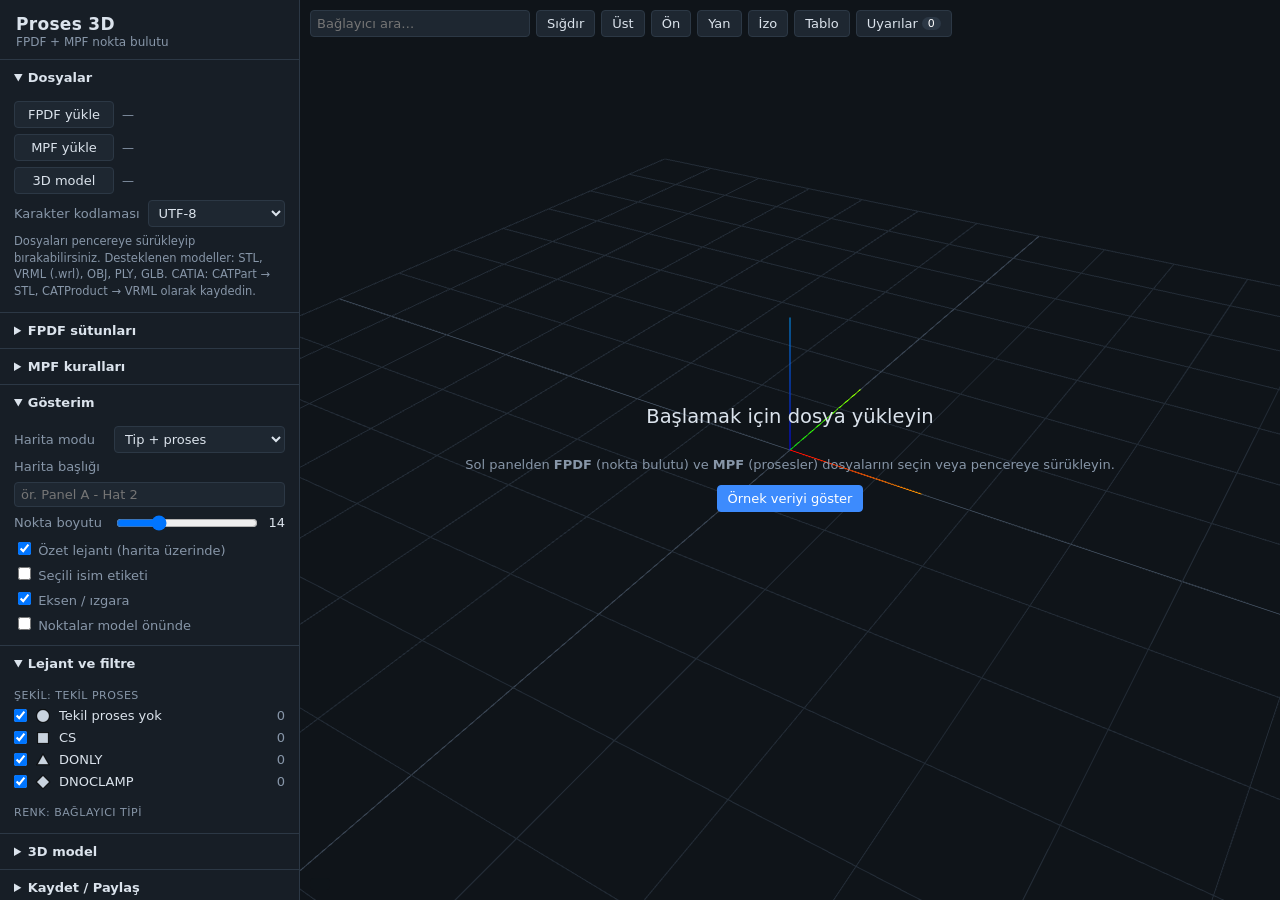
==== proses3d/Proses3D.html @ aecef23d "Proses 3D: map modes (type / process / both / PSEN) in the legend - Mode buttons on the map legend, " ====
<!doctype html>
<html lang="tr">
<head>
<meta charset="utf-8">
<meta name="viewport" content="width=device-width, initial-scale=1">
<title>Proses 3D Görüntüleyici</title>
<style>
:root {
  --bg: #0f1419;
  --panel: #171e26;
  --panel-2: #1e2731;
  --line: #2c3845;
  --text: #dbe3ec;
  --muted: #8796a8;
  --accent: #3d8bfd;
  --warn: #ff5252;
  --ok: #3ecf8e;
  font-size: 13px;
}
* { box-sizing: border-box; }
[hidden] { display: none !important; }
html, body { margin: 0; height: 100%; background: var(--bg); color: var(--text);
  font-family: "Segoe UI", system-ui, -apple-system, Roboto, sans-serif; }
#app { display: flex; height: 100vh; overflow: hidden; }

/* ---------- sol panel ---------- */
#sidebar { width: 300px; min-width: 260px; background: var(--panel); border-right: 1px solid var(--line);
  overflow-y: auto; padding-bottom: 24px; }
.brand { padding: 14px 16px 10px; border-bottom: 1px solid var(--line); }
.brand h1 { margin: 0; font-size: 17px; letter-spacing: .3px; }
.brand .sub { color: var(--muted); font-size: 12px; }
details { border-bottom: 1px solid var(--line); padding: 0 14px; }
summary { cursor: pointer; padding: 10px 0; font-weight: 600; user-select: none; }
details[open] > summary { margin-bottom: 4px; }
details > :last-child { margin-bottom: 12px; }
.row { display: flex; align-items: center; gap: 8px; margin: 6px 0; flex-wrap: wrap; }
.row > label:first-child { min-width: 92px; color: var(--muted); }
.grid2 { display: grid; grid-template-columns: 110px 1fr; gap: 6px 8px; align-items: center; }
.grid2 label { color: var(--muted); }
.grid4 { display: grid; grid-template-columns: 64px 1fr 1fr 1fr; gap: 4px; align-items: center; margin: 6px 0; }
.grid4 span { color: var(--muted); text-align: center; font-size: 11px; }
.grid4 label { color: var(--muted); font-size: 12px; }
input[type=text], input[type=number], input[type=search], select {
  background: var(--panel-2); color: var(--text); border: 1px solid var(--line); border-radius: 4px;
  padding: 4px 6px; font: inherit; width: 100%; min-width: 0; }
.row select { flex: 1; width: auto; }
input[type=range] { flex: 1; }
input[type=color] { border: none; background: none; width: 40px; height: 24px; padding: 0; }
.hint { color: var(--muted); font-size: 11.5px; line-height: 1.45; margin: 6px 0; }
code { background: var(--panel-2); padding: 0 4px; border-radius: 3px; }

.btn { display: inline-flex; align-items: center; gap: 4px; background: var(--panel-2); color: var(--text);
  border: 1px solid var(--line); border-radius: 4px; padding: 5px 10px; font: inherit; cursor: pointer; white-space: nowrap; }
.btn:hover { border-color: var(--accent); }
.btn.primary { background: var(--accent); border-color: var(--accent); color: #fff; }
.btn.active { border-color: var(--accent); color: var(--accent); }
.btn.file { position: relative; overflow: hidden; }
.btn.file input { position: absolute; inset: 0; opacity: 0; cursor: pointer; }
.filerow { display: flex; align-items: center; gap: 8px; margin: 6px 0; }
.filerow .btn { width: 100px; justify-content: center; }
.fname { color: var(--muted); font-size: 12px; overflow: hidden; text-overflow: ellipsis; white-space: nowrap; flex: 1; }
.fname.ok { color: var(--ok); }
.badge { background: var(--warn); color: #fff; border-radius: 9px; padding: 0 6px; font-size: 11px; }
.badge.zero { background: var(--line); }
.muted { color: var(--muted); }

.preview { margin-top: 8px; font-size: 11px; max-height: 160px; overflow: auto; }
.preview table { border-collapse: collapse; }
.preview td, .preview th { border: 1px solid var(--line); padding: 2px 5px; white-space: nowrap; }
.preview th { color: var(--muted); font-weight: normal; }
.preview th.sel { color: var(--accent); font-weight: 600; }

.legend { display: flex; flex-direction: column; gap: 2px; margin: 4px 0 10px; }
.legend .title { color: var(--muted); font-size: 11px; text-transform: uppercase; letter-spacing: .5px; margin: 4px 0 2px; }
.legend label { display: flex; align-items: center; gap: 8px; cursor: pointer; padding: 2px 0; }
.legend label.off { opacity: .4; }
.legend input { margin: 0; }
.legend canvas, .legend .sw { width: 16px; height: 16px; flex: none; }
.legend .sw { border-radius: 3px; }
.legend .cnt { margin-left: auto; color: var(--muted); font-variant-numeric: tabular-nums; }

/* ---------- görünüm ---------- */
#viewport { position: relative; flex: 1; min-width: 0; }
#viewport canvas.gl { display: block; width: 100%; height: 100%; }
#toolbar { position: absolute; top: 10px; left: 10px; right: 10px; display: flex; gap: 6px; flex-wrap: wrap; z-index: 5; pointer-events: none; }
#toolbar > * { pointer-events: auto; }
#toolbar #search { width: 220px; }
#stats { position: absolute; left: 10px; bottom: 10px; color: var(--muted); font-size: 12px; z-index: 4;
  background: rgba(15,20,25,.75); padding: 6px 10px; border-radius: 4px; line-height: 1.5; pointer-events: none; }
#stats b { color: var(--text); }
#summary { position: absolute; left: 10px; top: 52px; z-index: 7; min-width: 250px; max-width: 320px; max-height: calc(100% - 170px); overflow: auto;
  background: rgba(23,30,38,.92); border: 1px solid var(--line); border-radius: 6px; padding: 10px 12px; font-size: 12px; }
#summary h4 { margin: 0 0 2px; font-size: 14px; }
#summary .meta { color: var(--muted); font-size: 11px; margin-bottom: 6px; }
#summary .sec { color: var(--muted); font-size: 10.5px; text-transform: uppercase; letter-spacing: .5px; margin: 8px 0 3px; }
#summary .ln { display: flex; align-items: center; gap: 7px; padding: 1px 0; }
#summary .ln canvas, #summary .ln .sw { width: 13px; height: 13px; flex: none; border-radius: 2px; }
#summary .ln .v { margin-left: auto; font-weight: 600; font-variant-numeric: tabular-nums; padding-left: 12px; }
#summary .ln.big { font-size: 13px; }
#summary .ln.big .v { color: #66bb6a; }
#summary .ln.click { cursor: pointer; border-radius: 3px; }
#summary .ln.click:hover { background: rgba(255,255,255,.06); }
#summary .ln.off { opacity: .35; }
#summary .modes { display: flex; gap: 3px; margin: 2px 0 8px; }
#summary .modes button { flex: 1 1 auto; background: var(--panel-2); color: var(--muted); border: 1px solid var(--line);
  border-radius: 4px; padding: 3px 6px; font: inherit; font-size: 11px; cursor: pointer; white-space: nowrap; }
#summary .modes button:hover { color: var(--text); }
#summary .modes button.on { background: var(--accent); border-color: var(--accent); color: #fff; }
#tooltip { position: absolute; z-index: 20; pointer-events: none; background: rgba(23,30,38,.95); border: 1px solid var(--line);
  border-radius: 4px; padding: 6px 8px; font-size: 12px; max-width: 280px; white-space: nowrap; }
#tooltip .t { font-weight: 600; }
#label3d { position: absolute; z-index: 6; pointer-events: none; transform: translate(-50%, -150%);
  background: #ffd54a; color: #111; font-weight: 600; padding: 1px 6px; border-radius: 3px; font-size: 12px; white-space: nowrap; }
#dropHint { position: absolute; inset: 0; z-index: 30; display: flex; align-items: center; justify-content: center;
  background: rgba(61,139,253,.15); border: 3px dashed var(--accent); font-size: 20px; }
#empty { position: absolute; inset: 0; display: flex; flex-direction: column; align-items: center; justify-content: center;
  text-align: center; color: var(--muted); padding: 20px; z-index: 3; }
#empty h2 { color: var(--text); font-weight: 500; }

#info { position: absolute; right: 10px; top: 52px; width: 340px; max-height: calc(100% - 110px); overflow: auto; z-index: 8;
  background: var(--panel); border: 1px solid var(--line); border-radius: 6px; padding: 12px 14px; }
#info h3 { margin: 0 0 6px; font-size: 15px; padding-right: 20px; word-break: break-all; }
#info table.kv { width: 100%; border-collapse: collapse; margin-bottom: 8px; }
#info table.kv td { padding: 2px 0; }
#info table.kv td:first-child { color: var(--muted); width: 110px; }
#info .proc { border-left: 3px solid var(--line); padding: 3px 8px; margin: 4px 0; background: var(--panel-2); border-radius: 0 3px 3px 0; }
#info .proc code { background: none; padding: 0; font-size: 11px; color: var(--muted); }
#info .issue { color: var(--warn); margin: 4px 0; }
.close { position: absolute; top: 6px; right: 8px; background: none; border: none; color: var(--muted); font-size: 18px; cursor: pointer; }
.close:hover { color: var(--text); }

#drawer { position: absolute; left: 0; right: 0; bottom: 0; height: 38%; min-height: 160px; z-index: 9;
  background: var(--panel); border-top: 1px solid var(--line); display: flex; flex-direction: column; }
.drawer-head { display: flex; align-items: center; gap: 10px; padding: 8px 40px 8px 12px; border-bottom: 1px solid var(--line); position: relative; }
.drawer-head input { width: 240px; }
#drawerBody { overflow: auto; flex: 1; }
#drawerBody table { width: 100%; border-collapse: collapse; font-size: 12px; }
#drawerBody th { position: sticky; top: 0; background: var(--panel-2); text-align: left; font-weight: 600; cursor: pointer; }
#drawerBody th, #drawerBody td { padding: 4px 8px; border-bottom: 1px solid var(--line); white-space: nowrap; }
#drawerBody tr.clickable { cursor: pointer; }
#drawerBody tr.clickable:hover td { background: var(--panel-2); }
#drawerBody tr.sel td { background: rgba(61,139,253,.18); }
#drawerBody td.num { text-align: right; font-variant-numeric: tabular-nums; }
#drawerBody td.bad { color: var(--warn); }
.dot { display: inline-block; width: 10px; height: 10px; border-radius: 2px; margin-right: 6px; vertical-align: -1px; }

/* Paylaşılan harita: yalnızca 3D görünüm ve lejant */
body.viewer #sidebar, body.viewer #stats, body.viewer #search, body.viewer #btnTable,
body.viewer #btnWarn, body.viewer #drawer, body.viewer #empty { display: none !important; }
body.viewer #toolbar { left: auto; justify-content: flex-end; }
body.viewer #summary { top: 10px; max-height: calc(100% - 20px); }
body.viewer #info { top: 52px; }

@media (max-width: 760px) {
  #app { flex-direction: column; }
  #sidebar { width: auto; max-height: 45vh; border-right: none; border-bottom: 1px solid var(--line); }
  #info { width: calc(100% - 20px); }
}

</style>
</head>
<body>
<div id="app">
  <!-- ======================= SOL PANEL ======================= -->
  <aside id="sidebar">
    <header class="brand">
      <h1>Proses 3D</h1>
      <span class="sub">FPDF + MPF nokta bulutu</span>
    </header>

    <details open>
      <summary>Dosyalar</summary>
      <div class="filerow">
        <label class="btn file">FPDF yükle<input type="file" id="inFpdf" accept=".fpdf,.txt,.csv,*"></label>
        <span id="lblFpdf" class="fname">—</span>
      </div>
      <div class="filerow">
        <label class="btn file">MPF yükle<input type="file" id="inMpf" accept=".mpf,.txt,*"></label>
        <span id="lblMpf" class="fname">—</span>
      </div>
      <div class="filerow">
        <label class="btn file">3D model<input type="file" id="inModel" accept=".stl,.wrl,.vrml,.obj,.ply,.glb"></label>
        <span id="lblModel" class="fname">—</span>
      </div>
      <div class="row">
        <label>Karakter kodlaması</label>
        <select id="encoding">
          <option value="utf-8">UTF-8</option>
          <option value="windows-1254">Windows-1254 (Türkçe)</option>
          <option value="windows-1252">Windows-1252</option>
        </select>
      </div>
      <p class="hint">Dosyaları pencereye sürükleyip bırakabilirsiniz. Desteklenen modeller: STL, VRML (.wrl), OBJ, PLY, GLB. CATIA: CATPart → STL, CATProduct → VRML olarak kaydedin.</p>
    </details>

    <details>
      <summary>FPDF sütunları</summary>
      <p class="hint">Sütun numaraları 1'den başlar. Bağlayıcı tipi için 0 girilirse proses kodu sütunu kullanılır. <code>$</code> ile başlayan satırlar yorum kabul edilir.</p>
      <div class="grid2">
        <label>Ayraç</label><input id="cfgDelim" type="text" value=",">
        <label>Proses kodu</label><input id="cfgProc" type="number" min="1">
        <label>Bağlayıcı ismi</label><input id="cfgName" type="number" min="1">
        <label>X</label><input id="cfgX" type="number" min="1">
        <label>Y</label><input id="cfgY" type="number" min="1">
        <label>Z</label><input id="cfgZ" type="number" min="1">
        <label>Bağlayıcı tipi</label><input id="cfgType" type="number" min="0" title="0 = proses kodu sütunu kullanılır">
      </div>
      <div id="fpdfPreview" class="preview"></div>
    </details>

    <details>
      <summary>MPF kuralları</summary>
      <div class="grid2">
        <label>Pozisyon kodları</label><input id="cfgPos" type="text">
        <label>Proses kodları</label><input id="cfgProcKw" type="text">
        <label>Tekil prosesler</label><input id="cfgExcl" type="text">
        <label>Tekrarlı proses</label><input id="cfgRep" type="text">
        <label>İsim kaynağı</label>
        <select id="cfgNameSrc">
          <option value="auto">Otomatik (önce pozisyon satırı)</option>
          <option value="position">Pozisyon satırı (AXPOS/LIN)</option>
          <option value="process">Proses satırı</option>
        </select>
        <label>Harf farkını yok say</label><input id="cfgCI" type="checkbox">
      </div>
      <p class="hint">İsim, satırdaki <code>;</code> işaretinden sonra gelen metindir (baştaki <code>-</code> atılır). FPDF ve MPF isimleri birebir aynı olmalıdır. <code>N023540 ;PDP(...)</code> gibi yoruma alınmış komutlar yok sayılır. Bir pozisyon satırından sonraki prosesler, bir sonraki pozisyon satırına kadar o bağlayıcıya aittir.</p>
      <div class="row"><button id="btnApply" class="btn primary">Uygula / Yeniden işle</button><button id="btnReset" class="btn">Varsayılan</button></div>
    </details>

    <details open>
      <summary>Gösterim</summary>
      <div class="row">
        <label>Harita modu</label>
        <select id="viewMode">
          <option value="type">Bağlayıcı tipi</option>
          <option value="process">Proses tipi</option>
          <option value="both" selected>Tip + proses</option>
          <option value="psen">PSEN var / yok</option>
        </select>
      </div>
      <div class="row"><label>Harita başlığı</label><input id="mapTitle" type="text" placeholder="ör. Panel A - Hat 2"></div>
      <div class="row"><label>Nokta boyutu</label><input id="ptSize" type="range" min="4" max="40" value="14"><span id="ptSizeVal">14</span></div>
      <div class="row"><label><input id="chkSummary" type="checkbox" checked> Özet lejantı (harita üzerinde)</label></div>
      <div class="row"><label><input id="chkLabels" type="checkbox"> Seçili isim etiketi</label></div>
      <div class="row"><label><input id="chkAxes" type="checkbox" checked> Eksen / ızgara</label></div>
      <div class="row"><label><input id="chkOnTop" type="checkbox"> Noktalar model önünde</label></div>
    </details>

    <details open>
      <summary>Lejant ve filtre</summary>
      <div id="legendShape" class="legend"></div>
      <div id="legendColor" class="legend"></div>
    </details>

    <details>
      <summary>3D model</summary>
      <div class="row"><label>Renk</label><input id="mdlColor" type="color" value="#8aa4c8"></div>
      <div class="row"><label>Opaklık</label><input id="mdlOpacity" type="range" min="0" max="1" step="0.05" value="0.45"></div>
      <div class="row"><label><input id="mdlWire" type="checkbox"> Tel kafes</label><label><input id="mdlVisible" type="checkbox" checked> Görünür</label></div>
      <div class="grid4">
        <span></span><span>X</span><span>Y</span><span>Z</span>
        <label>Öteleme</label><input id="mdlTx" type="number" step="any" value="0"><input id="mdlTy" type="number" step="any" value="0"><input id="mdlTz" type="number" step="any" value="0">
        <label>Dönme°</label><input id="mdlRx" type="number" step="any" value="0"><input id="mdlRy" type="number" step="any" value="0"><input id="mdlRz" type="number" step="any" value="0">
      </div>
      <div class="row"><label>Ölçek</label><input id="mdlScale" type="number" step="any" value="1"></div>
      <div class="row"><button id="mdlRemove" class="btn">Modeli kaldır</button></div>
    </details>

    <details>
      <summary>Kaydet / Paylaş</summary>
      <p class="hint">Paylaşım dosyası tek bir HTML'dir: veriler, görünüm ve model içine gömülür. Alıcı çift tıklayarak açar, başka bir şey gerekmez.</p>
      <div class="row"><label><input id="shareViewer" type="checkbox" checked> Sadece 3D görünüm ve lejant</label></div>
      <div class="row"><label><input id="shareModel" type="checkbox" checked> 3D modeli dahil et</label></div>
      <div class="row"><button id="btnShare" class="btn primary">Haritayı kaydet (HTML)</button></div>
      <div class="row"><button id="btnPng" class="btn">Görüntü (PNG)</button></div>
      <div class="row"><button id="btnCsv" class="btn">Nokta listesi (CSV)</button></div>
      <div class="row"><button id="btnWarnCsv" class="btn">Uyarılar (CSV)</button></div>
    </details>

    <details>
      <summary>Ayarlar</summary>
      <div class="row"><button id="btnSettingsExport" class="btn">Ayarları kaydet (JSON)</button></div>
      <div class="row"><label class="btn file">Ayarları yükle<input type="file" id="inSettings" accept=".json"></label></div>
    </details>
  </aside>

  <!-- ======================= 3D GÖRÜNÜM ======================= -->
  <main id="viewport">
    <div id="toolbar">
      <input id="search" type="search" placeholder="Bağlayıcı ara…" autocomplete="off">
      <button class="btn" data-view="fit" title="Tümünü sığdır">Sığdır</button>
      <button class="btn" data-view="top" title="Üstten (Z)">Üst</button>
      <button class="btn" data-view="front" title="Önden (-Y)">Ön</button>
      <button class="btn" data-view="side" title="Yandan (+X)">Yan</button>
      <button class="btn" data-view="iso" title="İzometrik">İzo</button>
      <button class="btn" id="btnTable">Tablo</button>
      <button class="btn" id="btnWarn">Uyarılar <span id="warnCount" class="badge">0</span></button>
    </div>
    <div id="stats"></div>
    <section id="summary" hidden></section>
    <div id="tooltip" hidden></div>
    <div id="label3d" hidden></div>
    <div id="dropHint" hidden>Dosyaları buraya bırakın</div>
    <div id="empty">
      <h2>Başlamak için dosya yükleyin</h2>
      <p>Sol panelden <b>FPDF</b> (nokta bulutu) ve <b>MPF</b> (prosesler) dosyalarını seçin veya pencereye sürükleyin.</p>
      <button class="btn primary" id="btnDemo">Örnek veriyi göster</button>
    </div>

    <!-- Seçili nokta detayları -->
    <section id="info" hidden>
      <button class="close" data-close="info">×</button>
      <div id="infoBody"></div>
    </section>

    <!-- Alt panel: tablo / uyarılar -->
    <section id="drawer" hidden>
      <div class="drawer-head">
        <strong id="drawerTitle"></strong>
        <input id="drawerFilter" type="search" placeholder="Filtrele…">
        <span id="drawerInfo" class="muted"></span>
        <button class="close" data-close="drawer">×</button>
      </div>
      <div id="drawerBody"></div>
    </section>
  </main>
</div>

<script>/* lib/three.min.js */
/**
 * @license
 * Copyright 2010-2022 Three.js Authors
 * SPDX-License-Identifier: MIT
 */
!function(t,e){"object"==typeof exports&&"undefined"!=typeof module?e(exports):"function"==typeof define&&define.amd?define(["exports"],e):e((t="undefined"!=typeof globalThis?globalThis:t||self).THREE={})}(this,(function(t){"use strict";const e="147",i=100,n=300,r=301,s=302,a=303,o=304,l=306,c=1e3,h=1001,u=1002,d=1003,p=1004,m=1005,f=1006,g=1007,v=1008,x=1009,_=1012,y=1014,M=1015,b=1016,S=1020,w=1023,T=1026,A=1027,E=33776,C=33777,L=33778,R=33779,P=35840,I=35841,D=35842,N=35843,O=37492,z=37496,U=37808,B=37809,F=37810,k=37811,G=37812,V=37813,H=37814,W=37815,j=37816,q=37817,X=37818,Y=37819,Z=37820,J=37821,K=36492,$=2300,Q=2301,tt=2302,et=2400,it=2401,nt=2402,rt=2500,st=2501,at=3e3,ot=3001,lt="srgb",ct="srgb-linear",ht=7680,ut=35044,dt="300 es",pt=1035;class mt{addEventListener(t,e){void 0===this._listeners&&(this._listeners={});const i=this._listeners;void 0===i[t]&&(i[t]=[]),-1===i[t].indexOf(e)&&i[t].push(e)}hasEventListener(t,e){if(void 0===this._listeners)return!1;const i=this._listeners;return void 0!==i[t]&&-1!==i[t].indexOf(e)}removeEventListener(t,e){if(void 0===this._listeners)return;const i=this._listeners[t];if(void 0!==i){const t=i.indexOf(e);-1!==t&&i.splice(t,1)}}dispatchEvent(t){if(void 0===this._listeners)return;const e=this._listeners[t.type];if(void 0!==e){t.target=this;const i=e.slice(0);for(let e=0,n=i.length;e<n;e++)i[e].call(this,t);t.target=null}}}const ft=["00","01","02","03","04","05","06","07","08","09","0a","0b","0c","0d","0e","0f","10","11","12","13","14","15","16","17","18","19","1a","1b","1c","1d","1e","1f","20","21","22","23","24","25","26","27","28","29","2a","2b","2c","2d","2e","2f","30","31","32","33","34","35","36","37","38","39","3a","3b","3c","3d","3e","3f","40","41","42","43","44","45","46","47","48","49","4a","4b","4c","4d","4e","4f","50","51","52","53","54","55","56","57","58","59","5a","5b","5c","5d","5e","5f","60","61","62","63","64","65","66","67","68","69","6a","6b","6c","6d","6e","6f","70","71","72","73","74","75","76","77","78","79","7a","7b","7c","7d","7e","7f","80","81","82","83","84","85","86","87","88","89","8a","8b","8c","8d","8e","8f","90","91","92","93","94","95","96","97","98","99","9a","9b","9c","9d","9e","9f","a0","a1","a2","a3","a4","a5","a6","a7","a8","a9","aa","ab","ac","ad","ae","af","b0","b1","b2","b3","b4","b5","b6","b7","b8","b9","ba","bb","bc","bd","be","bf","c0","c1","c2","c3","c4","c5","c6","c7","c8","c9","ca","cb","cc","cd","ce","cf","d0","d1","d2","d3","d4","d5","d6","d7","d8","d9","da","db","dc","dd","de","df","e0","e1","e2","e3","e4","e5","e6","e7","e8","e9","ea","eb","ec","ed","ee","ef","f0","f1","f2","f3","f4","f5","f6","f7","f8","f9","fa","fb","fc","fd","fe","ff"];let gt=1234567;const vt=Math.PI/180,xt=180/Math.PI;function _t(){const t=4294967295*Math.random()|0,e=4294967295*Math.random()|0,i=4294967295*Math.random()|0,n=4294967295*Math.random()|0;return(ft[255&t]+ft[t>>8&255]+ft[t>>16&255]+ft[t>>24&255]+"-"+ft[255&e]+ft[e>>8&255]+"-"+ft[e>>16&15|64]+ft[e>>24&255]+"-"+ft[63&i|128]+ft[i>>8&255]+"-"+ft[i>>16&255]+ft[i>>24&255]+ft[255&n]+ft[n>>8&255]+ft[n>>16&255]+ft[n>>24&255]).toLowerCase()}function yt(t,e,i){return Math.max(e,Math.min(i,t))}function Mt(t,e){return(t%e+e)%e}function bt(t,e,i){return(1-i)*t+i*e}function St(t){return 0==(t&t-1)&&0!==t}function wt(t){return Math.pow(2,Math.ceil(Math.log(t)/Math.LN2))}function Tt(t){return Math.pow(2,Math.floor(Math.log(t)/Math.LN2))}function At(t,e){switch(e.constructor){case Float32Array:return t;case Uint16Array:return t/65535;case Uint8Array:return t/255;case Int16Array:return Math.max(t/32767,-1);case Int8Array:return Math.max(t/127,-1);default:throw new Error("Invalid component type.")}}function Et(t,e){switch(e.constructor){case Float32Array:return t;case Uint16Array:return Math.round(65535*t);case Uint8Array:return Math.round(255*t);case Int16Array:return Math.round(32767*t);case Int8Array:return Math.round(127*t);default:throw new Error("Invalid component type.")}}var Ct=Object.freeze({__proto__:null,DEG2RAD:vt,RAD2DEG:xt,generateUUID:_t,clamp:yt,euclideanModulo:Mt,mapLinear:function(t,e,i,n,r){return n+(t-e)*(r-n)/(i-e)},inverseLerp:function(t,e,i){return t!==e?(i-t)/(e-t):0},lerp:bt,damp:function(t,e,i,n){return bt(t,e,1-Math.exp(-i*n))},pingpong:function(t,e=1){return e-Math.abs(Mt(t,2*e)-e)},smoothstep:function(t,e,i){return t<=e?0:t>=i?1:(t=(t-e)/(i-e))*t*(3-2*t)},smootherstep:function(t,e,i){return t<=e?0:t>=i?1:(t=(t-e)/(i-e))*t*t*(t*(6*t-15)+10)},randInt:function(t,e){return t+Math.floor(Math.random()*(e-t+1))},randFloat:function(t,e){return t+Math.random()*(e-t)},randFloatSpread:function(t){return t*(.5-Math.random())},seededRandom:function(t){void 0!==t&&(gt=t);let e=gt+=1831565813;return e=Math.imul(e^e>>>15,1|e),e^=e+Math.imul(e^e>>>7,61|e),((e^e>>>14)>>>0)/4294967296},degToRad:function(t){return t*vt},radToDeg:function(t){return t*xt},isPowerOfTwo:St,ceilPowerOfTwo:wt,floorPowerOfTwo:Tt,setQuaternionFromProperEuler:function(t,e,i,n,r){const s=Math.cos,a=Math.sin,o=s(i/2),l=a(i/2),c=s((e+n)/2),h=a((e+n)/2),u=s((e-n)/2),d=a((e-n)/2),p=s((n-e)/2),m=a((n-e)/2);switch(r){case"XYX":t.set(o*h,l*u,l*d,o*c);break;case"YZY":t.set(l*d,o*h,l*u,o*c);break;case"ZXZ":t.set(l*u,l*d,o*h,o*c);break;case"XZX":t.set(o*h,l*m,l*p,o*c);break;case"YXY":t.set(l*p,o*h,l*m,o*c);break;case"ZYZ":t.set(l*m,l*p,o*h,o*c);break;default:console.warn("THREE.MathUtils: .setQuaternionFromProperEuler() encountered an unknown order: "+r)}},normalize:Et,denormalize:At});class Lt{constructor(t=0,e=0){Lt.prototype.isVector2=!0,this.x=t,this.y=e}get width(){return this.x}set width(t){this.x=t}get height(){return this.y}set height(t){this.y=t}set(t,e){return this.x=t,this.y=e,this}setScalar(t){return this.x=t,this.y=t,this}setX(t){return this.x=t,this}setY(t){return this.y=t,this}setComponent(t,e){switch(t){case 0:this.x=e;break;case 1:this.y=e;break;default:throw new Error("index is out of range: "+t)}return this}getComponent(t){switch(t){case 0:return this.x;case 1:return this.y;default:throw new Error("index is out of range: "+t)}}clone(){return new this.constructor(this.x,this.y)}copy(t){return this.x=t.x,this.y=t.y,this}add(t){return this.x+=t.x,this.y+=t.y,this}addScalar(t){return this.x+=t,this.y+=t,this}addVectors(t,e){return this.x=t.x+e.x,this.y=t.y+e.y,this}addScaledVector(t,e){return this.x+=t.x*e,this.y+=t.y*e,this}sub(t){return this.x-=t.x,this.y-=t.y,this}subScalar(t){return this.x-=t,this.y-=t,this}subVectors(t,e){return this.x=t.x-e.x,this.y=t.y-e.y,this}multiply(t){return this.x*=t.x,this.y*=t.y,this}multiplyScalar(t){return this.x*=t,this.y*=t,this}divide(t){return this.x/=t.x,this.y/=t.y,this}divideScalar(t){return this.multiplyScalar(1/t)}applyMatrix3(t){const e=this.x,i=this.y,n=t.elements;return this.x=n[0]*e+n[3]*i+n[6],this.y=n[1]*e+n[4]*i+n[7],this}min(t){return this.x=Math.min(this.x,t.x),this.y=Math.min(this.y,t.y),this}max(t){return this.x=Math.max(this.x,t.x),this.y=Math.max(this.y,t.y),this}clamp(t,e){return this.x=Math.max(t.x,Math.min(e.x,this.x)),this.y=Math.max(t.y,Math.min(e.y,this.y)),this}clampScalar(t,e){return this.x=Math.max(t,Math.min(e,this.x)),this.y=Math.max(t,Math.min(e,this.y)),this}clampLength(t,e){const i=this.length();return this.divideScalar(i||1).multiplyScalar(Math.max(t,Math.min(e,i)))}floor(){return this.x=Math.floor(this.x),this.y=Math.floor(this.y),this}ceil(){return this.x=Math.ceil(this.x),this.y=Math.ceil(this.y),this}round(){return this.x=Math.round(this.x),this.y=Math.round(this.y),this}roundToZero(){return this.x=this.x<0?Math.ceil(this.x):Math.floor(this.x),this.y=this.y<0?Math.ceil(this.y):Math.floor(this.y),this}negate(){return this.x=-this.x,this.y=-this.y,this}dot(t){return this.x*t.x+this.y*t.y}cross(t){return this.x*t.y-this.y*t.x}lengthSq(){return this.x*this.x+this.y*this.y}length(){return Math.sqrt(this.x*this.x+this.y*this.y)}manhattanLength(){return Math.abs(this.x)+Math.abs(this.y)}normalize(){return this.divideScalar(this.length()||1)}angle(){return Math.atan2(-this.y,-this.x)+Math.PI}distanceTo(t){return Math.sqrt(this.distanceToSquared(t))}distanceToSquared(t){const e=this.x-t.x,i=this.y-t.y;return e*e+i*i}manhattanDistanceTo(t){return Math.abs(this.x-t.x)+Math.abs(this.y-t.y)}setLength(t){return this.normalize().multiplyScalar(t)}lerp(t,e){return this.x+=(t.x-this.x)*e,this.y+=(t.y-this.y)*e,this}lerpVectors(t,e,i){return this.x=t.x+(e.x-t.x)*i,this.y=t.y+(e.y-t.y)*i,this}equals(t){return t.x===this.x&&t.y===this.y}fromArray(t,e=0){return this.x=t[e],this.y=t[e+1],this}toArray(t=[],e=0){return t[e]=this.x,t[e+1]=this.y,t}fromBufferAttribute(t,e){return this.x=t.getX(e),this.y=t.getY(e),this}rotateAround(t,e){const i=Math.cos(e),n=Math.sin(e),r=this.x-t.x,s=this.y-t.y;return this.x=r*i-s*n+t.x,this.y=r*n+s*i+t.y,this}random(){return this.x=Math.random(),this.y=Math.random(),this}*[Symbol.iterator](){yield this.x,yield this.y}}class Rt{constructor(){Rt.prototype.isMatrix3=!0,this.elements=[1,0,0,0,1,0,0,0,1]}set(t,e,i,n,r,s,a,o,l){const c=this.elements;return c[0]=t,c[1]=n,c[2]=a,c[3]=e,c[4]=r,c[5]=o,c[6]=i,c[7]=s,c[8]=l,this}identity(){return this.set(1,0,0,0,1,0,0,0,1),this}copy(t){const e=this.elements,i=t.elements;return e[0]=i[0],e[1]=i[1],e[2]=i[2],e[3]=i[3],e[4]=i[4],e[5]=i[5],e[6]=i[6],e[7]=i[7],e[8]=i[8],this}extractBasis(t,e,i){return t.setFromMatrix3Column(this,0),e.setFromMatrix3Column(this,1),i.setFromMatrix3Column(this,2),this}setFromMatrix4(t){const e=t.elements;return this.set(e[0],e[4],e[8],e[1],e[5],e[9],e[2],e[6],e[10]),this}multiply(t){return this.multiplyMatrices(this,t)}premultiply(t){return this.multiplyMatrices(t,this)}multiplyMatrices(t,e){const i=t.elements,n=e.elements,r=this.elements,s=i[0],a=i[3],o=i[6],l=i[1],c=i[4],h=i[7],u=i[2],d=i[5],p=i[8],m=n[0],f=n[3],g=n[6],v=n[1],x=n[4],_=n[7],y=n[2],M=n[5],b=n[8];return r[0]=s*m+a*v+o*y,r[3]=s*f+a*x+o*M,r[6]=s*g+a*_+o*b,r[1]=l*m+c*v+h*y,r[4]=l*f+c*x+h*M,r[7]=l*g+c*_+h*b,r[2]=u*m+d*v+p*y,r[5]=u*f+d*x+p*M,r[8]=u*g+d*_+p*b,this}multiplyScalar(t){const e=this.elements;return e[0]*=t,e[3]*=t,e[6]*=t,e[1]*=t,e[4]*=t,e[7]*=t,e[2]*=t,e[5]*=t,e[8]*=t,this}determinant(){const t=this.elements,e=t[0],i=t[1],n=t[2],r=t[3],s=t[4],a=t[5],o=t[6],l=t[7],c=t[8];return e*s*c-e*a*l-i*r*c+i*a*o+n*r*l-n*s*o}invert(){const t=this.elements,e=t[0],i=t[1],n=t[2],r=t[3],s=t[4],a=t[5],o=t[6],l=t[7],c=t[8],h=c*s-a*l,u=a*o-c*r,d=l*r-s*o,p=e*h+i*u+n*d;if(0===p)return this.set(0,0,0,0,0,0,0,0,0);const m=1/p;return t[0]=h*m,t[1]=(n*l-c*i)*m,t[2]=(a*i-n*s)*m,t[3]=u*m,t[4]=(c*e-n*o)*m,t[5]=(n*r-a*e)*m,t[6]=d*m,t[7]=(i*o-l*e)*m,t[8]=(s*e-i*r)*m,this}transpose(){let t;const e=this.elements;return t=e[1],e[1]=e[3],e[3]=t,t=e[2],e[2]=e[6],e[6]=t,t=e[5],e[5]=e[7],e[7]=t,this}getNormalMatrix(t){return this.setFromMatrix4(t).invert().transpose()}transposeIntoArray(t){const e=this.elements;return t[0]=e[0],t[1]=e[3],t[2]=e[6],t[3]=e[1],t[4]=e[4],t[5]=e[7],t[6]=e[2],t[7]=e[5],t[8]=e[8],this}setUvTransform(t,e,i,n,r,s,a){const o=Math.cos(r),l=Math.sin(r);return this.set(i*o,i*l,-i*(o*s+l*a)+s+t,-n*l,n*o,-n*(-l*s+o*a)+a+e,0,0,1),this}scale(t,e){return this.premultiply(Pt.makeScale(t,e)),this}rotate(t){return this.premultiply(Pt.makeRotation(-t)),this}translate(t,e){return this.premultiply(Pt.makeTranslation(t,e)),this}makeTranslation(t,e){return this.set(1,0,t,0,1,e,0,0,1),this}makeRotation(t){const e=Math.cos(t),i=Math.sin(t);return this.set(e,-i,0,i,e,0,0,0,1),this}makeScale(t,e){return this.set(t,0,0,0,e,0,0,0,1),this}equals(t){const e=this.elements,i=t.elements;for(let t=0;t<9;t++)if(e[t]!==i[t])return!1;return!0}fromArray(t,e=0){for(let i=0;i<9;i++)this.elements[i]=t[i+e];return this}toArray(t=[],e=0){const i=this.elements;return t[e]=i[0],t[e+1]=i[1],t[e+2]=i[2],t[e+3]=i[3],t[e+4]=i[4],t[e+5]=i[5],t[e+6]=i[6],t[e+7]=i[7],t[e+8]=i[8],t}clone(){return(new this.constructor).fromArray(this.elements)}}const Pt=new Rt;function It(t){for(let e=t.length-1;e>=0;--e)if(t[e]>=65535)return!0;return!1}const Dt={Int8Array:Int8Array,Uint8Array:Uint8Array,Uint8ClampedArray:Uint8ClampedArray,Int16Array:Int16Array,Uint16Array:Uint16Array,Int32Array:Int32Array,Uint32Array:Uint32Array,Float32Array:Float32Array,Float64Array:Float64Array};function Nt(t,e){return new Dt[t](e)}function Ot(t){return document.createElementNS("http://www.w3.org/1999/xhtml",t)}function zt(t){return t<.04045?.0773993808*t:Math.pow(.9478672986*t+.0521327014,2.4)}function Ut(t){return t<.0031308?12.92*t:1.055*Math.pow(t,.41666)-.055}const Bt={[lt]:{[ct]:zt},[ct]:{[lt]:Ut}},Ft={legacyMode:!0,get workingColorSpace(){return ct},set workingColorSpace(t){console.warn("THREE.ColorManagement: .workingColorSpace is readonly.")},convert:function(t,e,i){if(this.legacyMode||e===i||!e||!i)return t;if(Bt[e]&&void 0!==Bt[e][i]){const n=Bt[e][i];return t.r=n(t.r),t.g=n(t.g),t.b=n(t.b),t}throw new Error("Unsupported color space conversion.")},fromWorkingColorSpace:function(t,e){return this.convert(t,this.workingColorSpace,e)},toWorkingColorSpace:function(t,e){return this.convert(t,e,this.workingColorSpace)}},kt={aliceblue:15792383,antiquewhite:16444375,aqua:65535,aquamarine:8388564,azure:15794175,beige:16119260,bisque:16770244,black:0,blanchedalmond:16772045,blue:255,blueviolet:9055202,brown:10824234,burlywood:14596231,cadetblue:6266528,chartreuse:8388352,chocolate:13789470,coral:16744272,cornflowerblue:6591981,cornsilk:16775388,crimson:14423100,cyan:65535,darkblue:139,darkcyan:35723,darkgoldenrod:12092939,darkgray:11119017,darkgreen:25600,darkgrey:11119017,darkkhaki:12433259,darkmagenta:9109643,darkolivegreen:5597999,darkorange:16747520,darkorchid:10040012,darkred:9109504,darksalmon:15308410,darkseagreen:9419919,darkslateblue:4734347,darkslategray:3100495,darkslategrey:3100495,darkturquoise:52945,darkviolet:9699539,deeppink:16716947,deepskyblue:49151,dimgray:6908265,dimgrey:6908265,dodgerblue:2003199,firebrick:11674146,floralwhite:16775920,forestgreen:2263842,fuchsia:16711935,gainsboro:14474460,ghostwhite:16316671,gold:16766720,goldenrod:14329120,gray:8421504,green:32768,greenyellow:11403055,grey:8421504,honeydew:15794160,hotpink:16738740,indianred:13458524,indigo:4915330,ivory:16777200,khaki:15787660,lavender:15132410,lavenderblush:16773365,lawngreen:8190976,lemonchiffon:16775885,lightblue:11393254,lightcoral:15761536,lightcyan:14745599,lightgoldenrodyellow:16448210,lightgray:13882323,lightgreen:9498256,lightgrey:13882323,lightpink:16758465,lightsalmon:16752762,lightseagreen:2142890,lightskyblue:8900346,lightslategray:7833753,lightslategrey:7833753,lightsteelblue:11584734,lightyellow:16777184,lime:65280,limegreen:3329330,linen:16445670,magenta:16711935,maroon:8388608,mediumaquamarine:6737322,mediumblue:205,mediumorchid:12211667,mediumpurple:9662683,mediumseagreen:3978097,mediumslateblue:8087790,mediumspringgreen:64154,mediumturquoise:4772300,mediumvioletred:13047173,midnightblue:1644912,mintcream:16121850,mistyrose:16770273,moccasin:16770229,navajowhite:16768685,navy:128,oldlace:16643558,olive:8421376,olivedrab:7048739,orange:16753920,orangered:16729344,orchid:14315734,palegoldenrod:15657130,palegreen:10025880,paleturquoise:11529966,palevioletred:14381203,papayawhip:16773077,peachpuff:16767673,peru:13468991,pink:16761035,plum:14524637,powderblue:11591910,purple:8388736,rebeccapurple:6697881,red:16711680,rosybrown:12357519,royalblue:4286945,saddlebrown:9127187,salmon:16416882,sandybrown:16032864,seagreen:3050327,seashell:16774638,sienna:10506797,silver:12632256,skyblue:8900331,slateblue:6970061,slategray:7372944,slategrey:7372944,snow:16775930,springgreen:65407,steelblue:4620980,tan:13808780,teal:32896,thistle:14204888,tomato:16737095,turquoise:4251856,violet:15631086,wheat:16113331,white:16777215,whitesmoke:16119285,yellow:16776960,yellowgreen:10145074},Gt={r:0,g:0,b:0},Vt={h:0,s:0,l:0},Ht={h:0,s:0,l:0};function Wt(t,e,i){return i<0&&(i+=1),i>1&&(i-=1),i<1/6?t+6*(e-t)*i:i<.5?e:i<2/3?t+6*(e-t)*(2/3-i):t}function jt(t,e){return e.r=t.r,e.g=t.g,e.b=t.b,e}class qt{constructor(t,e,i){return this.isColor=!0,this.r=1,this.g=1,this.b=1,void 0===e&&void 0===i?this.set(t):this.setRGB(t,e,i)}set(t){return t&&t.isColor?this.copy(t):"number"==typeof t?this.setHex(t):"string"==typeof t&&this.setStyle(t),this}setScalar(t){return this.r=t,this.g=t,this.b=t,this}setHex(t,e="srgb"){return t=Math.floor(t),this.r=(t>>16&255)/255,this.g=(t>>8&255)/255,this.b=(255&t)/255,Ft.toWorkingColorSpace(this,e),this}setRGB(t,e,i,n=Ft.workingColorSpace){return this.r=t,this.g=e,this.b=i,Ft.toWorkingColorSpace(this,n),this}setHSL(t,e,i,n=Ft.workingColorSpace){if(t=Mt(t,1),e=yt(e,0,1),i=yt(i,0,1),0===e)this.r=this.g=this.b=i;else{const n=i<=.5?i*(1+e):i+e-i*e,r=2*i-n;this.r=Wt(r,n,t+1/3),this.g=Wt(r,n,t),this.b=Wt(r,n,t-1/3)}return Ft.toWorkingColorSpace(this,n),this}setStyle(t,e="srgb"){function i(e){void 0!==e&&parseFloat(e)<1&&console.warn("THREE.Color: Alpha component of "+t+" will be ignored.")}let n;if(n=/^((?:rgb|hsl)a?)\(([^\)]*)\)/.exec(t)){let t;const r=n[1],s=n[2];switch(r){case"rgb":case"rgba":if(t=/^\s*(\d+)\s*,\s*(\d+)\s*,\s*(\d+)\s*(?:,\s*(\d*\.?\d+)\s*)?$/.exec(s))return this.r=Math.min(255,parseInt(t[1],10))/255,this.g=Math.min(255,parseInt(t[2],10))/255,this.b=Math.min(255,parseInt(t[3],10))/255,Ft.toWorkingColorSpace(this,e),i(t[4]),this;if(t=/^\s*(\d+)\%\s*,\s*(\d+)\%\s*,\s*(\d+)\%\s*(?:,\s*(\d*\.?\d+)\s*)?$/.exec(s))return this.r=Math.min(100,parseInt(t[1],10))/100,this.g=Math.min(100,parseInt(t[2],10))/100,this.b=Math.min(100,parseInt(t[3],10))/100,Ft.toWorkingColorSpace(this,e),i(t[4]),this;break;case"hsl":case"hsla":if(t=/^\s*(\d*\.?\d+)\s*,\s*(\d*\.?\d+)\%\s*,\s*(\d*\.?\d+)\%\s*(?:,\s*(\d*\.?\d+)\s*)?$/.exec(s)){const n=parseFloat(t[1])/360,r=parseFloat(t[2])/100,s=parseFloat(t[3])/100;return i(t[4]),this.setHSL(n,r,s,e)}}}else if(n=/^\#([A-Fa-f\d]+)$/.exec(t)){const t=n[1],i=t.length;if(3===i)return this.r=parseInt(t.charAt(0)+t.charAt(0),16)/255,this.g=parseInt(t.charAt(1)+t.charAt(1),16)/255,this.b=parseInt(t.charAt(2)+t.charAt(2),16)/255,Ft.toWorkingColorSpace(this,e),this;if(6===i)return this.r=parseInt(t.charAt(0)+t.charAt(1),16)/255,this.g=parseInt(t.charAt(2)+t.charAt(3),16)/255,this.b=parseInt(t.charAt(4)+t.charAt(5),16)/255,Ft.toWorkingColorSpace(this,e),this}return t&&t.length>0?this.setColorName(t,e):this}setColorName(t,e="srgb"){const i=kt[t.toLowerCase()];return void 0!==i?this.setHex(i,e):console.warn("THREE.Color: Unknown color "+t),this}clone(){return new this.constructor(this.r,this.g,this.b)}copy(t){return this.r=t.r,this.g=t.g,this.b=t.b,this}copySRGBToLinear(t){return this.r=zt(t.r),this.g=zt(t.g),this.b=zt(t.b),this}copyLinearToSRGB(t){return this.r=Ut(t.r),this.g=Ut(t.g),this.b=Ut(t.b),this}convertSRGBToLinear(){return this.copySRGBToLinear(this),this}convertLinearToSRGB(){return this.copyLinearToSRGB(this),this}getHex(t="srgb"){return Ft.fromWorkingColorSpace(jt(this,Gt),t),yt(255*Gt.r,0,255)<<16^yt(255*Gt.g,0,255)<<8^yt(255*Gt.b,0,255)<<0}getHexString(t="srgb"){return("000000"+this.getHex(t).toString(16)).slice(-6)}getHSL(t,e=Ft.workingColorSpace){Ft.fromWorkingColorSpace(jt(this,Gt),e);const i=Gt.r,n=Gt.g,r=Gt.b,s=Math.max(i,n,r),a=Math.min(i,n,r);let o,l;const c=(a+s)/2;if(a===s)o=0,l=0;else{const t=s-a;switch(l=c<=.5?t/(s+a):t/(2-s-a),s){case i:o=(n-r)/t+(n<r?6:0);break;case n:o=(r-i)/t+2;break;case r:o=(i-n)/t+4}o/=6}return t.h=o,t.s=l,t.l=c,t}getRGB(t,e=Ft.workingColorSpace){return Ft.fromWorkingColorSpace(jt(this,Gt),e),t.r=Gt.r,t.g=Gt.g,t.b=Gt.b,t}getStyle(t="srgb"){return Ft.fromWorkingColorSpace(jt(this,Gt),t),t!==lt?`color(${t} ${Gt.r} ${Gt.g} ${Gt.b})`:`rgb(${255*Gt.r|0},${255*Gt.g|0},${255*Gt.b|0})`}offsetHSL(t,e,i){return this.getHSL(Vt),Vt.h+=t,Vt.s+=e,Vt.l+=i,this.setHSL(Vt.h,Vt.s,Vt.l),this}add(t){return this.r+=t.r,this.g+=t.g,this.b+=t.b,this}addColors(t,e){return this.r=t.r+e.r,this.g=t.g+e.g,this.b=t.b+e.b,this}addScalar(t){return this.r+=t,this.g+=t,this.b+=t,this}sub(t){return this.r=Math.max(0,this.r-t.r),this.g=Math.max(0,this.g-t.g),this.b=Math.max(0,this.b-t.b),this}multiply(t){return this.r*=t.r,this.g*=t.g,this.b*=t.b,this}multiplyScalar(t){return this.r*=t,this.g*=t,this.b*=t,this}lerp(t,e){return this.r+=(t.r-this.r)*e,this.g+=(t.g-this.g)*e,this.b+=(t.b-this.b)*e,this}lerpColors(t,e,i){return this.r=t.r+(e.r-t.r)*i,this.g=t.g+(e.g-t.g)*i,this.b=t.b+(e.b-t.b)*i,this}lerpHSL(t,e){this.getHSL(Vt),t.getHSL(Ht);const i=bt(Vt.h,Ht.h,e),n=bt(Vt.s,Ht.s,e),r=bt(Vt.l,Ht.l,e);return this.setHSL(i,n,r),this}equals(t){return t.r===this.r&&t.g===this.g&&t.b===this.b}fromArray(t,e=0){return this.r=t[e],this.g=t[e+1],this.b=t[e+2],this}toArray(t=[],e=0){return t[e]=this.r,t[e+1]=this.g,t[e+2]=this.b,t}fromBufferAttribute(t,e){return this.r=t.getX(e),this.g=t.getY(e),this.b=t.getZ(e),this}toJSON(){return this.getHex()}*[Symbol.iterator](){yield this.r,yield this.g,yield this.b}}let Xt;qt.NAMES=kt;class Yt{static getDataURL(t){if(/^data:/i.test(t.src))return t.src;if("undefined"==typeof HTMLCanvasElement)return t.src;let e;if(t instanceof HTMLCanvasElement)e=t;else{void 0===Xt&&(Xt=Ot("canvas")),Xt.width=t.width,Xt.height=t.height;const i=Xt.getContext("2d");t instanceof ImageData?i.putImageData(t,0,0):i.drawImage(t,0,0,t.width,t.height),e=Xt}return e.width>2048||e.height>2048?(console.warn("THREE.ImageUtils.getDataURL: Image converted to jpg for performance reasons",t),e.toDataURL("image/jpeg",.6)):e.toDataURL("image/png")}static sRGBToLinear(t){if("undefined"!=typeof HTMLImageElement&&t instanceof HTMLImageElement||"undefined"!=typeof HTMLCanvasElement&&t instanceof HTMLCanvasElement||"undefined"!=typeof ImageBitmap&&t instanceof ImageBitmap){const e=Ot("canvas");e.width=t.width,e.height=t.height;const i=e.getContext("2d");i.drawImage(t,0,0,t.width,t.height);const n=i.getImageData(0,0,t.width,t.height),r=n.data;for(let t=0;t<r.length;t++)r[t]=255*zt(r[t]/255);return i.putImageData(n,0,0),e}if(t.data){const e=t.data.slice(0);for(let t=0;t<e.length;t++)e instanceof Uint8Array||e instanceof Uint8ClampedArray?e[t]=Math.floor(255*zt(e[t]/255)):e[t]=zt(e[t]);return{data:e,width:t.width,height:t.height}}return console.warn("THREE.ImageUtils.sRGBToLinear(): Unsupported image type. No color space conversion applied."),t}}class Zt{constructor(t=null){this.isSource=!0,this.uuid=_t(),this.data=t,this.version=0}set needsUpdate(t){!0===t&&this.version++}toJSON(t){const e=void 0===t||"string"==typeof t;if(!e&&void 0!==t.images[this.uuid])return t.images[this.uuid];const i={uuid:this.uuid,url:""},n=this.data;if(null!==n){let t;if(Array.isArray(n)){t=[];for(let e=0,i=n.length;e<i;e++)n[e].isDataTexture?t.push(Jt(n[e].image)):t.push(Jt(n[e]))}else t=Jt(n);i.url=t}return e||(t.images[this.uuid]=i),i}}function Jt(t){return"undefined"!=typeof HTMLImageElement&&t instanceof HTMLImageElement||"undefined"!=typeof HTMLCanvasElement&&t instanceof HTMLCanvasElement||"undefined"!=typeof ImageBitmap&&t instanceof ImageBitmap?Yt.getDataURL(t):t.data?{data:Array.from(t.data),width:t.width,height:t.height,type:t.data.constructor.name}:(console.warn("THREE.Texture: Unable to serialize Texture."),{})}let Kt=0;class $t extends mt{constructor(t=$t.DEFAULT_IMAGE,e=$t.DEFAULT_MAPPING,i=1001,n=1001,r=1006,s=1008,a=1023,o=1009,l=$t.DEFAULT_ANISOTROPY,c=3e3){super(),this.isTexture=!0,Object.defineProperty(this,"id",{value:Kt++}),this.uuid=_t(),this.name="",this.source=new Zt(t),this.mipmaps=[],this.mapping=e,this.wrapS=i,this.wrapT=n,this.magFilter=r,this.minFilter=s,this.anisotropy=l,this.format=a,this.internalFormat=null,this.type=o,this.offset=new Lt(0,0),this.repeat=new Lt(1,1),this.center=new Lt(0,0),this.rotation=0,this.matrixAutoUpdate=!0,this.matrix=new Rt,this.generateMipmaps=!0,this.premultiplyAlpha=!1,this.flipY=!0,this.unpackAlignment=4,this.encoding=c,this.userData={},this.version=0,this.onUpdate=null,this.isRenderTargetTexture=!1,this.needsPMREMUpdate=!1}get image(){return this.source.data}set image(t){this.source.data=t}updateMatrix(){this.matrix.setUvTransform(this.offset.x,this.offset.y,this.repeat.x,this.repeat.y,this.rotation,this.center.x,this.center.y)}clone(){return(new this.constructor).copy(this)}copy(t){return this.name=t.name,this.source=t.source,this.mipmaps=t.mipmaps.slice(0),this.mapping=t.mapping,this.wrapS=t.wrapS,this.wrapT=t.wrapT,this.magFilter=t.magFilter,this.minFilter=t.minFilter,this.anisotropy=t.anisotropy,this.format=t.format,this.internalFormat=t.internalFormat,this.type=t.type,this.offset.copy(t.offset),this.repeat.copy(t.repeat),this.center.copy(t.center),this.rotation=t.rotation,this.matrixAutoUpdate=t.matrixAutoUpdate,this.matrix.copy(t.matrix),this.generateMipmaps=t.generateMipmaps,this.premultiplyAlpha=t.premultiplyAlpha,this.flipY=t.flipY,this.unpackAlignment=t.unpackAlignment,this.encoding=t.encoding,this.userData=JSON.parse(JSON.stringify(t.userData)),this.needsUpdate=!0,this}toJSON(t){const e=void 0===t||"string"==typeof t;if(!e&&void 0!==t.textures[this.uuid])return t.textures[this.uuid];const i={metadata:{version:4.5,type:"Texture",generator:"Texture.toJSON"},uuid:this.uuid,name:this.name,image:this.source.toJSON(t).uuid,mapping:this.mapping,repeat:[this.repeat.x,this.repeat.y],offset:[this.offset.x,this.offset.y],center:[this.center.x,this.center.y],rotation:this.rotation,wrap:[this.wrapS,this.wrapT],format:this.format,type:this.type,encoding:this.encoding,minFilter:this.minFilter,magFilter:this.magFilter,anisotropy:this.anisotropy,flipY:this.flipY,premultiplyAlpha:this.premultiplyAlpha,unpackAlignment:this.unpackAlignment};return"{}"!==JSON.stringify(this.userData)&&(i.userData=this.userData),e||(t.textures[this.uuid]=i),i}dispose(){this.dispatchEvent({type:"dispose"})}transformUv(t){if(this.mapping!==n)return t;if(t.applyMatrix3(this.matrix),t.x<0||t.x>1)switch(this.wrapS){case c:t.x=t.x-Math.floor(t.x);break;case h:t.x=t.x<0?0:1;break;case u:1===Math.abs(Math.floor(t.x)%2)?t.x=Math.ceil(t.x)-t.x:t.x=t.x-Math.floor(t.x)}if(t.y<0||t.y>1)switch(this.wrapT){case c:t.y=t.y-Math.floor(t.y);break;case h:t.y=t.y<0?0:1;break;case u:1===Math.abs(Math.floor(t.y)%2)?t.y=Math.ceil(t.y)-t.y:t.y=t.y-Math.floor(t.y)}return this.flipY&&(t.y=1-t.y),t}set needsUpdate(t){!0===t&&(this.version++,this.source.needsUpdate=!0)}}$t.DEFAULT_IMAGE=null,$t.DEFAULT_MAPPING=n,$t.DEFAULT_ANISOTROPY=1;class Qt{constructor(t=0,e=0,i=0,n=1){Qt.prototype.isVector4=!0,this.x=t,this.y=e,this.z=i,this.w=n}get width(){return this.z}set width(t){this.z=t}get height(){return this.w}set height(t){this.w=t}set(t,e,i,n){return this.x=t,this.y=e,this.z=i,this.w=n,this}setScalar(t){return this.x=t,this.y=t,this.z=t,this.w=t,this}setX(t){return this.x=t,this}setY(t){return this.y=t,this}setZ(t){return this.z=t,this}setW(t){return this.w=t,this}setComponent(t,e){switch(t){case 0:this.x=e;break;case 1:this.y=e;break;case 2:this.z=e;break;case 3:this.w=e;break;default:throw new Error("index is out of range: "+t)}return this}getComponent(t){switch(t){case 0:return this.x;case 1:return this.y;case 2:return this.z;case 3:return this.w;default:throw new Error("index is out of range: "+t)}}clone(){return new this.constructor(this.x,this.y,this.z,this.w)}copy(t){return this.x=t.x,this.y=t.y,this.z=t.z,this.w=void 0!==t.w?t.w:1,this}add(t){return this.x+=t.x,this.y+=t.y,this.z+=t.z,this.w+=t.w,this}addScalar(t){return this.x+=t,this.y+=t,this.z+=t,this.w+=t,this}addVectors(t,e){return this.x=t.x+e.x,this.y=t.y+e.y,this.z=t.z+e.z,this.w=t.w+e.w,this}addScaledVector(t,e){return this.x+=t.x*e,this.y+=t.y*e,this.z+=t.z*e,this.w+=t.w*e,this}sub(t){return this.x-=t.x,this.y-=t.y,this.z-=t.z,this.w-=t.w,this}subScalar(t){return this.x-=t,this.y-=t,this.z-=t,this.w-=t,this}subVectors(t,e){return this.x=t.x-e.x,this.y=t.y-e.y,this.z=t.z-e.z,this.w=t.w-e.w,this}multiply(t){return this.x*=t.x,this.y*=t.y,this.z*=t.z,this.w*=t.w,this}multiplyScalar(t){return this.x*=t,this.y*=t,this.z*=t,this.w*=t,this}applyMatrix4(t){const e=this.x,i=this.y,n=this.z,r=this.w,s=t.elements;return this.x=s[0]*e+s[4]*i+s[8]*n+s[12]*r,this.y=s[1]*e+s[5]*i+s[9]*n+s[13]*r,this.z=s[2]*e+s[6]*i+s[10]*n+s[14]*r,this.w=s[3]*e+s[7]*i+s[11]*n+s[15]*r,this}divideScalar(t){return this.multiplyScalar(1/t)}setAxisAngleFromQuaternion(t){this.w=2*Math.acos(t.w);const e=Math.sqrt(1-t.w*t.w);return e<1e-4?(this.x=1,this.y=0,this.z=0):(this.x=t.x/e,this.y=t.y/e,this.z=t.z/e),this}setAxisAngleFromRotationMatrix(t){let e,i,n,r;const s=.01,a=.1,o=t.elements,l=o[0],c=o[4],h=o[8],u=o[1],d=o[5],p=o[9],m=o[2],f=o[6],g=o[10];if(Math.abs(c-u)<s&&Math.abs(h-m)<s&&Math.abs(p-f)<s){if(Math.abs(c+u)<a&&Math.abs(h+m)<a&&Math.abs(p+f)<a&&Math.abs(l+d+g-3)<a)return this.set(1,0,0,0),this;e=Math.PI;const t=(l+1)/2,o=(d+1)/2,v=(g+1)/2,x=(c+u)/4,_=(h+m)/4,y=(p+f)/4;return t>o&&t>v?t<s?(i=0,n=.707106781,r=.707106781):(i=Math.sqrt(t),n=x/i,r=_/i):o>v?o<s?(i=.707106781,n=0,r=.707106781):(n=Math.sqrt(o),i=x/n,r=y/n):v<s?(i=.707106781,n=.707106781,r=0):(r=Math.sqrt(v),i=_/r,n=y/r),this.set(i,n,r,e),this}let v=Math.sqrt((f-p)*(f-p)+(h-m)*(h-m)+(u-c)*(u-c));return Math.abs(v)<.001&&(v=1),this.x=(f-p)/v,this.y=(h-m)/v,this.z=(u-c)/v,this.w=Math.acos((l+d+g-1)/2),this}min(t){return this.x=Math.min(this.x,t.x),this.y=Math.min(this.y,t.y),this.z=Math.min(this.z,t.z),this.w=Math.min(this.w,t.w),this}max(t){return this.x=Math.max(this.x,t.x),this.y=Math.max(this.y,t.y),this.z=Math.max(this.z,t.z),this.w=Math.max(this.w,t.w),this}clamp(t,e){return this.x=Math.max(t.x,Math.min(e.x,this.x)),this.y=Math.max(t.y,Math.min(e.y,this.y)),this.z=Math.max(t.z,Math.min(e.z,this.z)),this.w=Math.max(t.w,Math.min(e.w,this.w)),this}clampScalar(t,e){return this.x=Math.max(t,Math.min(e,this.x)),this.y=Math.max(t,Math.min(e,this.y)),this.z=Math.max(t,Math.min(e,this.z)),this.w=Math.max(t,Math.min(e,this.w)),this}clampLength(t,e){const i=this.length();return this.divideScalar(i||1).multiplyScalar(Math.max(t,Math.min(e,i)))}floor(){return this.x=Math.floor(this.x),this.y=Math.floor(this.y),this.z=Math.floor(this.z),this.w=Math.floor(this.w),this}ceil(){return this.x=Math.ceil(this.x),this.y=Math.ceil(this.y),this.z=Math.ceil(this.z),this.w=Math.ceil(this.w),this}round(){return this.x=Math.round(this.x),this.y=Math.round(this.y),this.z=Math.round(this.z),this.w=Math.round(this.w),this}roundToZero(){return this.x=this.x<0?Math.ceil(this.x):Math.floor(this.x),this.y=this.y<0?Math.ceil(this.y):Math.floor(this.y),this.z=this.z<0?Math.ceil(this.z):Math.floor(this.z),this.w=this.w<0?Math.ceil(this.w):Math.floor(this.w),this}negate(){return this.x=-this.x,this.y=-this.y,this.z=-this.z,this.w=-this.w,this}dot(t){return this.x*t.x+this.y*t.y+this.z*t.z+this.w*t.w}lengthSq(){return this.x*this.x+this.y*this.y+this.z*this.z+this.w*this.w}length(){return Math.sqrt(this.x*this.x+this.y*this.y+this.z*this.z+this.w*this.w)}manhattanLength(){return Math.abs(this.x)+Math.abs(this.y)+Math.abs(this.z)+Math.abs(this.w)}normalize(){return this.divideScalar(this.length()||1)}setLength(t){return this.normalize().multiplyScalar(t)}lerp(t,e){return this.x+=(t.x-this.x)*e,this.y+=(t.y-this.y)*e,this.z+=(t.z-this.z)*e,this.w+=(t.w-this.w)*e,this}lerpVectors(t,e,i){return this.x=t.x+(e.x-t.x)*i,this.y=t.y+(e.y-t.y)*i,this.z=t.z+(e.z-t.z)*i,this.w=t.w+(e.w-t.w)*i,this}equals(t){return t.x===this.x&&t.y===this.y&&t.z===this.z&&t.w===this.w}fromArray(t,e=0){return this.x=t[e],this.y=t[e+1],this.z=t[e+2],this.w=t[e+3],this}toArray(t=[],e=0){return t[e]=this.x,t[e+1]=this.y,t[e+2]=this.z,t[e+3]=this.w,t}fromBufferAttribute(t,e){return this.x=t.getX(e),this.y=t.getY(e),this.z=t.getZ(e),this.w=t.getW(e),this}random(){return this.x=Math.random(),this.y=Math.random(),this.z=Math.random(),this.w=Math.random(),this}*[Symbol.iterator](){yield this.x,yield this.y,yield this.z,yield this.w}}class te extends mt{constructor(t=1,e=1,i={}){super(),this.isWebGLRenderTarget=!0,this.width=t,this.height=e,this.depth=1,this.scissor=new Qt(0,0,t,e),this.scissorTest=!1,this.viewport=new Qt(0,0,t,e);const n={width:t,height:e,depth:1};this.texture=new $t(n,i.mapping,i.wrapS,i.wrapT,i.magFilter,i.minFilter,i.format,i.type,i.anisotropy,i.encoding),this.texture.isRenderTargetTexture=!0,this.texture.flipY=!1,this.texture.generateMipmaps=void 0!==i.generateMipmaps&&i.generateMipmaps,this.texture.internalFormat=void 0!==i.internalFormat?i.internalFormat:null,this.texture.minFilter=void 0!==i.minFilter?i.minFilter:f,this.depthBuffer=void 0===i.depthBuffer||i.depthBuffer,this.stencilBuffer=void 0!==i.stencilBuffer&&i.stencilBuffer,this.depthTexture=void 0!==i.depthTexture?i.depthTexture:null,this.samples=void 0!==i.samples?i.samples:0}setSize(t,e,i=1){this.width===t&&this.height===e&&this.depth===i||(this.width=t,this.height=e,this.depth=i,this.texture.image.width=t,this.texture.image.height=e,this.texture.image.depth=i,this.dispose()),this.viewport.set(0,0,t,e),this.scissor.set(0,0,t,e)}clone(){return(new this.constructor).copy(this)}copy(t){this.width=t.width,this.height=t.height,this.depth=t.depth,this.viewport.copy(t.viewport),this.texture=t.texture.clone(),this.texture.isRenderTargetTexture=!0;const e=Object.assign({},t.texture.image);return this.texture.source=new Zt(e),this.depthBuffer=t.depthBuffer,this.stencilBuffer=t.stencilBuffer,null!==t.depthTexture&&(this.depthTexture=t.depthTexture.clone()),this.samples=t.samples,this}dispose(){this.dispatchEvent({type:"dispose"})}}class ee extends $t{constructor(t=null,e=1,i=1,n=1){super(null),this.isDataArrayTexture=!0,this.image={data:t,width:e,height:i,depth:n},this.magFilter=d,this.minFilter=d,this.wrapR=h,this.generateMipmaps=!1,this.flipY=!1,this.unpackAlignment=1}}class ie extends $t{constructor(t=null,e=1,i=1,n=1){super(null),this.isData3DTexture=!0,this.image={data:t,width:e,height:i,depth:n},this.magFilter=d,this.minFilter=d,this.wrapR=h,this.generateMipmaps=!1,this.flipY=!1,this.unpackAlignment=1}}class ne{constructor(t=0,e=0,i=0,n=1){this.isQuaternion=!0,this._x=t,this._y=e,this._z=i,this._w=n}static slerpFlat(t,e,i,n,r,s,a){let o=i[n+0],l=i[n+1],c=i[n+2],h=i[n+3];const u=r[s+0],d=r[s+1],p=r[s+2],m=r[s+3];if(0===a)return t[e+0]=o,t[e+1]=l,t[e+2]=c,void(t[e+3]=h);if(1===a)return t[e+0]=u,t[e+1]=d,t[e+2]=p,void(t[e+3]=m);if(h!==m||o!==u||l!==d||c!==p){let t=1-a;const e=o*u+l*d+c*p+h*m,i=e>=0?1:-1,n=1-e*e;if(n>Number.EPSILON){const r=Math.sqrt(n),s=Math.atan2(r,e*i);t=Math.sin(t*s)/r,a=Math.sin(a*s)/r}const r=a*i;if(o=o*t+u*r,l=l*t+d*r,c=c*t+p*r,h=h*t+m*r,t===1-a){const t=1/Math.sqrt(o*o+l*l+c*c+h*h);o*=t,l*=t,c*=t,h*=t}}t[e]=o,t[e+1]=l,t[e+2]=c,t[e+3]=h}static multiplyQuaternionsFlat(t,e,i,n,r,s){const a=i[n],o=i[n+1],l=i[n+2],c=i[n+3],h=r[s],u=r[s+1],d=r[s+2],p=r[s+3];return t[e]=a*p+c*h+o*d-l*u,t[e+1]=o*p+c*u+l*h-a*d,t[e+2]=l*p+c*d+a*u-o*h,t[e+3]=c*p-a*h-o*u-l*d,t}get x(){return this._x}set x(t){this._x=t,this._onChangeCallback()}get y(){return this._y}set y(t){this._y=t,this._onChangeCallback()}get z(){return this._z}set z(t){this._z=t,this._onChangeCallback()}get w(){return this._w}set w(t){this._w=t,this._onChangeCallback()}set(t,e,i,n){return this._x=t,this._y=e,this._z=i,this._w=n,this._onChangeCallback(),this}clone(){return new this.constructor(this._x,this._y,this._z,this._w)}copy(t){return this._x=t.x,this._y=t.y,this._z=t.z,this._w=t.w,this._onChangeCallback(),this}setFromEuler(t,e){const i=t._x,n=t._y,r=t._z,s=t._order,a=Math.cos,o=Math.sin,l=a(i/2),c=a(n/2),h=a(r/2),u=o(i/2),d=o(n/2),p=o(r/2);switch(s){case"XYZ":this._x=u*c*h+l*d*p,this._y=l*d*h-u*c*p,this._z=l*c*p+u*d*h,this._w=l*c*h-u*d*p;break;case"YXZ":this._x=u*c*h+l*d*p,this._y=l*d*h-u*c*p,this._z=l*c*p-u*d*h,this._w=l*c*h+u*d*p;break;case"ZXY":this._x=u*c*h-l*d*p,this._y=l*d*h+u*c*p,this._z=l*c*p+u*d*h,this._w=l*c*h-u*d*p;break;case"ZYX":this._x=u*c*h-l*d*p,this._y=l*d*h+u*c*p,this._z=l*c*p-u*d*h,this._w=l*c*h+u*d*p;break;case"YZX":this._x=u*c*h+l*d*p,this._y=l*d*h+u*c*p,this._z=l*c*p-u*d*h,this._w=l*c*h-u*d*p;break;case"XZY":this._x=u*c*h-l*d*p,this._y=l*d*h-u*c*p,this._z=l*c*p+u*d*h,this._w=l*c*h+u*d*p;break;default:console.warn("THREE.Quaternion: .setFromEuler() encountered an unknown order: "+s)}return!1!==e&&this._onChangeCallback(),this}setFromAxisAngle(t,e){const i=e/2,n=Math.sin(i);return this._x=t.x*n,this._y=t.y*n,this._z=t.z*n,this._w=Math.cos(i),this._onChangeCallback(),this}setFromRotationMatrix(t){const e=t.elements,i=e[0],n=e[4],r=e[8],s=e[1],a=e[5],o=e[9],l=e[2],c=e[6],h=e[10],u=i+a+h;if(u>0){const t=.5/Math.sqrt(u+1);this._w=.25/t,this._x=(c-o)*t,this._y=(r-l)*t,this._z=(s-n)*t}else if(i>a&&i>h){const t=2*Math.sqrt(1+i-a-h);this._w=(c-o)/t,this._x=.25*t,this._y=(n+s)/t,this._z=(r+l)/t}else if(a>h){const t=2*Math.sqrt(1+a-i-h);this._w=(r-l)/t,this._x=(n+s)/t,this._y=.25*t,this._z=(o+c)/t}else{const t=2*Math.sqrt(1+h-i-a);this._w=(s-n)/t,this._x=(r+l)/t,this._y=(o+c)/t,this._z=.25*t}return this._onChangeCallback(),this}setFromUnitVectors(t,e){let i=t.dot(e)+1;return i<Number.EPSILON?(i=0,Math.abs(t.x)>Math.abs(t.z)?(this._x=-t.y,this._y=t.x,this._z=0,this._w=i):(this._x=0,this._y=-t.z,this._z=t.y,this._w=i)):(this._x=t.y*e.z-t.z*e.y,this._y=t.z*e.x-t.x*e.z,this._z=t.x*e.y-t.y*e.x,this._w=i),this.normalize()}angleTo(t){return 2*Math.acos(Math.abs(yt(this.dot(t),-1,1)))}rotateTowards(t,e){const i=this.angleTo(t);if(0===i)return this;const n=Math.min(1,e/i);return this.slerp(t,n),this}identity(){return this.set(0,0,0,1)}invert(){return this.conjugate()}conjugate(){return this._x*=-1,this._y*=-1,this._z*=-1,this._onChangeCallback(),this}dot(t){return this._x*t._x+this._y*t._y+this._z*t._z+this._w*t._w}lengthSq(){return this._x*this._x+this._y*this._y+this._z*this._z+this._w*this._w}length(){return Math.sqrt(this._x*this._x+this._y*this._y+this._z*this._z+this._w*this._w)}normalize(){let t=this.length();return 0===t?(this._x=0,this._y=0,this._z=0,this._w=1):(t=1/t,this._x=this._x*t,this._y=this._y*t,this._z=this._z*t,this._w=this._w*t),this._onChangeCallback(),this}multiply(t){return this.multiplyQuaternions(this,t)}premultiply(t){return this.multiplyQuaternions(t,this)}multiplyQuaternions(t,e){const i=t._x,n=t._y,r=t._z,s=t._w,a=e._x,o=e._y,l=e._z,c=e._w;return this._x=i*c+s*a+n*l-r*o,this._y=n*c+s*o+r*a-i*l,this._z=r*c+s*l+i*o-n*a,this._w=s*c-i*a-n*o-r*l,this._onChangeCallback(),this}slerp(t,e){if(0===e)return this;if(1===e)return this.copy(t);const i=this._x,n=this._y,r=this._z,s=this._w;let a=s*t._w+i*t._x+n*t._y+r*t._z;if(a<0?(this._w=-t._w,this._x=-t._x,this._y=-t._y,this._z=-t._z,a=-a):this.copy(t),a>=1)return this._w=s,this._x=i,this._y=n,this._z=r,this;const o=1-a*a;if(o<=Number.EPSILON){const t=1-e;return this._w=t*s+e*this._w,this._x=t*i+e*this._x,this._y=t*n+e*this._y,this._z=t*r+e*this._z,this.normalize(),this._onChangeCallback(),this}const l=Math.sqrt(o),c=Math.atan2(l,a),h=Math.sin((1-e)*c)/l,u=Math.sin(e*c)/l;return this._w=s*h+this._w*u,this._x=i*h+this._x*u,this._y=n*h+this._y*u,this._z=r*h+this._z*u,this._onChangeCallback(),this}slerpQuaternions(t,e,i){return this.copy(t).slerp(e,i)}random(){const t=Math.random(),e=Math.sqrt(1-t),i=Math.sqrt(t),n=2*Math.PI*Math.random(),r=2*Math.PI*Math.random();return this.set(e*Math.cos(n),i*Math.sin(r),i*Math.cos(r),e*Math.sin(n))}equals(t){return t._x===this._x&&t._y===this._y&&t._z===this._z&&t._w===this._w}fromArray(t,e=0){return this._x=t[e],this._y=t[e+1],this._z=t[e+2],this._w=t[e+3],this._onChangeCallback(),this}toArray(t=[],e=0){return t[e]=this._x,t[e+1]=this._y,t[e+2]=this._z,t[e+3]=this._w,t}fromBufferAttribute(t,e){return this._x=t.getX(e),this._y=t.getY(e),this._z=t.getZ(e),this._w=t.getW(e),this}_onChange(t){return this._onChangeCallback=t,this}_onChangeCallback(){}*[Symbol.iterator](){yield this._x,yield this._y,yield this._z,yield this._w}}class re{constructor(t=0,e=0,i=0){re.prototype.isVector3=!0,this.x=t,this.y=e,this.z=i}set(t,e,i){return void 0===i&&(i=this.z),this.x=t,this.y=e,this.z=i,this}setScalar(t){return this.x=t,this.y=t,this.z=t,this}setX(t){return this.x=t,this}setY(t){return this.y=t,this}setZ(t){return this.z=t,this}setComponent(t,e){switch(t){case 0:this.x=e;break;case 1:this.y=e;break;case 2:this.z=e;break;default:throw new Error("index is out of range: "+t)}return this}getComponent(t){switch(t){case 0:return this.x;case 1:return this.y;case 2:return this.z;default:throw new Error("index is out of range: "+t)}}clone(){return new this.constructor(this.x,this.y,this.z)}copy(t){return this.x=t.x,this.y=t.y,this.z=t.z,this}add(t){return this.x+=t.x,this.y+=t.y,this.z+=t.z,this}addScalar(t){return this.x+=t,this.y+=t,this.z+=t,this}addVectors(t,e){return this.x=t.x+e.x,this.y=t.y+e.y,this.z=t.z+e.z,this}addScaledVector(t,e){return this.x+=t.x*e,this.y+=t.y*e,this.z+=t.z*e,this}sub(t){return this.x-=t.x,this.y-=t.y,this.z-=t.z,this}subScalar(t){return this.x-=t,this.y-=t,this.z-=t,this}subVectors(t,e){return this.x=t.x-e.x,this.y=t.y-e.y,this.z=t.z-e.z,this}multiply(t){return this.x*=t.x,this.y*=t.y,this.z*=t.z,this}multiplyScalar(t){return this.x*=t,this.y*=t,this.z*=t,this}multiplyVectors(t,e){return this.x=t.x*e.x,this.y=t.y*e.y,this.z=t.z*e.z,this}applyEuler(t){return this.applyQuaternion(ae.setFromEuler(t))}applyAxisAngle(t,e){return this.applyQuaternion(ae.setFromAxisAngle(t,e))}applyMatrix3(t){const e=this.x,i=this.y,n=this.z,r=t.elements;return this.x=r[0]*e+r[3]*i+r[6]*n,this.y=r[1]*e+r[4]*i+r[7]*n,this.z=r[2]*e+r[5]*i+r[8]*n,this}applyNormalMatrix(t){return this.applyMatrix3(t).normalize()}applyMatrix4(t){const e=this.x,i=this.y,n=this.z,r=t.elements,s=1/(r[3]*e+r[7]*i+r[11]*n+r[15]);return this.x=(r[0]*e+r[4]*i+r[8]*n+r[12])*s,this.y=(r[1]*e+r[5]*i+r[9]*n+r[13])*s,this.z=(r[2]*e+r[6]*i+r[10]*n+r[14])*s,this}applyQuaternion(t){const e=this.x,i=this.y,n=this.z,r=t.x,s=t.y,a=t.z,o=t.w,l=o*e+s*n-a*i,c=o*i+a*e-r*n,h=o*n+r*i-s*e,u=-r*e-s*i-a*n;return this.x=l*o+u*-r+c*-a-h*-s,this.y=c*o+u*-s+h*-r-l*-a,this.z=h*o+u*-a+l*-s-c*-r,this}project(t){return this.applyMatrix4(t.matrixWorldInverse).applyMatrix4(t.projectionMatrix)}unproject(t){return this.applyMatrix4(t.projectionMatrixInverse).applyMatrix4(t.matrixWorld)}transformDirection(t){const e=this.x,i=this.y,n=this.z,r=t.elements;return this.x=r[0]*e+r[4]*i+r[8]*n,this.y=r[1]*e+r[5]*i+r[9]*n,this.z=r[2]*e+r[6]*i+r[10]*n,this.normalize()}divide(t){return this.x/=t.x,this.y/=t.y,this.z/=t.z,this}divideScalar(t){return this.multiplyScalar(1/t)}min(t){return this.x=Math.min(this.x,t.x),this.y=Math.min(this.y,t.y),this.z=Math.min(this.z,t.z),this}max(t){return this.x=Math.max(this.x,t.x),this.y=Math.max(this.y,t.y),this.z=Math.max(this.z,t.z),this}clamp(t,e){return this.x=Math.max(t.x,Math.min(e.x,this.x)),this.y=Math.max(t.y,Math.min(e.y,this.y)),this.z=Math.max(t.z,Math.min(e.z,this.z)),this}clampScalar(t,e){return this.x=Math.max(t,Math.min(e,this.x)),this.y=Math.max(t,Math.min(e,this.y)),this.z=Math.max(t,Math.min(e,this.z)),this}clampLength(t,e){const i=this.length();return this.divideScalar(i||1).multiplyScalar(Math.max(t,Math.min(e,i)))}floor(){return this.x=Math.floor(this.x),this.y=Math.floor(this.y),this.z=Math.floor(this.z),this}ceil(){return this.x=Math.ceil(this.x),this.y=Math.ceil(this.y),this.z=Math.ceil(this.z),this}round(){return this.x=Math.round(this.x),this.y=Math.round(this.y),this.z=Math.round(this.z),this}roundToZero(){return this.x=this.x<0?Math.ceil(this.x):Math.floor(this.x),this.y=this.y<0?Math.ceil(this.y):Math.floor(this.y),this.z=this.z<0?Math.ceil(this.z):Math.floor(this.z),this}negate(){return this.x=-this.x,this.y=-this.y,this.z=-this.z,this}dot(t){return this.x*t.x+this.y*t.y+this.z*t.z}lengthSq(){return this.x*this.x+this.y*this.y+this.z*this.z}length(){return Math.sqrt(this.x*this.x+this.y*this.y+this.z*this.z)}manhattanLength(){return Math.abs(this.x)+Math.abs(this.y)+Math.abs(this.z)}normalize(){return this.divideScalar(this.length()||1)}setLength(t){return this.normalize().multiplyScalar(t)}lerp(t,e){return this.x+=(t.x-this.x)*e,this.y+=(t.y-this.y)*e,this.z+=(t.z-this.z)*e,this}lerpVectors(t,e,i){return this.x=t.x+(e.x-t.x)*i,this.y=t.y+(e.y-t.y)*i,this.z=t.z+(e.z-t.z)*i,this}cross(t){return this.crossVectors(this,t)}crossVectors(t,e){const i=t.x,n=t.y,r=t.z,s=e.x,a=e.y,o=e.z;return this.x=n*o-r*a,this.y=r*s-i*o,this.z=i*a-n*s,this}projectOnVector(t){const e=t.lengthSq();if(0===e)return this.set(0,0,0);const i=t.dot(this)/e;return this.copy(t).multiplyScalar(i)}projectOnPlane(t){return se.copy(this).projectOnVector(t),this.sub(se)}reflect(t){return this.sub(se.copy(t).multiplyScalar(2*this.dot(t)))}angleTo(t){const e=Math.sqrt(this.lengthSq()*t.lengthSq());if(0===e)return Math.PI/2;const i=this.dot(t)/e;return Math.acos(yt(i,-1,1))}distanceTo(t){return Math.sqrt(this.distanceToSquared(t))}distanceToSquared(t){const e=this.x-t.x,i=this.y-t.y,n=this.z-t.z;return e*e+i*i+n*n}manhattanDistanceTo(t){return Math.abs(this.x-t.x)+Math.abs(this.y-t.y)+Math.abs(this.z-t.z)}setFromSpherical(t){return this.setFromSphericalCoords(t.radius,t.phi,t.theta)}setFromSphericalCoords(t,e,i){const n=Math.sin(e)*t;return this.x=n*Math.sin(i),this.y=Math.cos(e)*t,this.z=n*Math.cos(i),this}setFromCylindrical(t){return this.setFromCylindricalCoords(t.radius,t.theta,t.y)}setFromCylindricalCoords(t,e,i){return this.x=t*Math.sin(e),this.y=i,this.z=t*Math.cos(e),this}setFromMatrixPosition(t){const e=t.elements;return this.x=e[12],this.y=e[13],this.z=e[14],this}setFromMatrixScale(t){const e=this.setFromMatrixColumn(t,0).length(),i=this.setFromMatrixColumn(t,1).length(),n=this.setFromMatrixColumn(t,2).length();return this.x=e,this.y=i,this.z=n,this}setFromMatrixColumn(t,e){return this.fromArray(t.elements,4*e)}setFromMatrix3Column(t,e){return this.fromArray(t.elements,3*e)}setFromEuler(t){return this.x=t._x,this.y=t._y,this.z=t._z,this}equals(t){return t.x===this.x&&t.y===this.y&&t.z===this.z}fromArray(t,e=0){return this.x=t[e],this.y=t[e+1],this.z=t[e+2],this}toArray(t=[],e=0){return t[e]=this.x,t[e+1]=this.y,t[e+2]=this.z,t}fromBufferAttribute(t,e){return this.x=t.getX(e),this.y=t.getY(e),this.z=t.getZ(e),this}random(){return this.x=Math.random(),this.y=Math.random(),this.z=Math.random(),this}randomDirection(){const t=2*(Math.random()-.5),e=Math.random()*Math.PI*2,i=Math.sqrt(1-t**2);return this.x=i*Math.cos(e),this.y=i*Math.sin(e),this.z=t,this}*[Symbol.iterator](){yield this.x,yield this.y,yield this.z}}const se=new re,ae=new ne;class oe{constructor(t=new re(1/0,1/0,1/0),e=new re(-1/0,-1/0,-1/0)){this.isBox3=!0,this.min=t,this.max=e}set(t,e){return this.min.copy(t),this.max.copy(e),this}setFromArray(t){let e=1/0,i=1/0,n=1/0,r=-1/0,s=-1/0,a=-1/0;for(let o=0,l=t.length;o<l;o+=3){const l=t[o],c=t[o+1],h=t[o+2];l<e&&(e=l),c<i&&(i=c),h<n&&(n=h),l>r&&(r=l),c>s&&(s=c),h>a&&(a=h)}return this.min.set(e,i,n),this.max.set(r,s,a),this}setFromBufferAttribute(t){let e=1/0,i=1/0,n=1/0,r=-1/0,s=-1/0,a=-1/0;for(let o=0,l=t.count;o<l;o++){const l=t.getX(o),c=t.getY(o),h=t.getZ(o);l<e&&(e=l),c<i&&(i=c),h<n&&(n=h),l>r&&(r=l),c>s&&(s=c),h>a&&(a=h)}return this.min.set(e,i,n),this.max.set(r,s,a),this}setFromPoints(t){this.makeEmpty();for(let e=0,i=t.length;e<i;e++)this.expandByPoint(t[e]);return this}setFromCenterAndSize(t,e){const i=ce.copy(e).multiplyScalar(.5);return this.min.copy(t).sub(i),this.max.copy(t).add(i),this}setFromObject(t,e=!1){return this.makeEmpty(),this.expandByObject(t,e)}clone(){return(new this.constructor).copy(this)}copy(t){return this.min.copy(t.min),this.max.copy(t.max),this}makeEmpty(){return this.min.x=this.min.y=this.min.z=1/0,this.max.x=this.max.y=this.max.z=-1/0,this}isEmpty(){return this.max.x<this.min.x||this.max.y<this.min.y||this.max.z<this.min.z}getCenter(t){return this.isEmpty()?t.set(0,0,0):t.addVectors(this.min,this.max).multiplyScalar(.5)}getSize(t){return this.isEmpty()?t.set(0,0,0):t.subVectors(this.max,this.min)}expandByPoint(t){return this.min.min(t),this.max.max(t),this}expandByVector(t){return this.min.sub(t),this.max.add(t),this}expandByScalar(t){return this.min.addScalar(-t),this.max.addScalar(t),this}expandByObject(t,e=!1){t.updateWorldMatrix(!1,!1);const i=t.geometry;if(void 0!==i)if(e&&null!=i.attributes&&void 0!==i.attributes.position){const e=i.attributes.position;for(let i=0,n=e.count;i<n;i++)ce.fromBufferAttribute(e,i).applyMatrix4(t.matrixWorld),this.expandByPoint(ce)}else null===i.boundingBox&&i.computeBoundingBox(),he.copy(i.boundingBox),he.applyMatrix4(t.matrixWorld),this.union(he);const n=t.children;for(let t=0,i=n.length;t<i;t++)this.expandByObject(n[t],e);return this}containsPoint(t){return!(t.x<this.min.x||t.x>this.max.x||t.y<this.min.y||t.y>this.max.y||t.z<this.min.z||t.z>this.max.z)}containsBox(t){return this.min.x<=t.min.x&&t.max.x<=this.max.x&&this.min.y<=t.min.y&&t.max.y<=this.max.y&&this.min.z<=t.min.z&&t.max.z<=this.max.z}getParameter(t,e){return e.set((t.x-this.min.x)/(this.max.x-this.min.x),(t.y-this.min.y)/(this.max.y-this.min.y),(t.z-this.min.z)/(this.max.z-this.min.z))}intersectsBox(t){return!(t.max.x<this.min.x||t.min.x>this.max.x||t.max.y<this.min.y||t.min.y>this.max.y||t.max.z<this.min.z||t.min.z>this.max.z)}intersectsSphere(t){return this.clampPoint(t.center,ce),ce.distanceToSquared(t.center)<=t.radius*t.radius}intersectsPlane(t){let e,i;return t.normal.x>0?(e=t.normal.x*this.min.x,i=t.normal.x*this.max.x):(e=t.normal.x*this.max.x,i=t.normal.x*this.min.x),t.normal.y>0?(e+=t.normal.y*this.min.y,i+=t.normal.y*this.max.y):(e+=t.normal.y*this.max.y,i+=t.normal.y*this.min.y),t.normal.z>0?(e+=t.normal.z*this.min.z,i+=t.normal.z*this.max.z):(e+=t.normal.z*this.max.z,i+=t.normal.z*this.min.z),e<=-t.constant&&i>=-t.constant}intersectsTriangle(t){if(this.isEmpty())return!1;this.getCenter(ve),xe.subVectors(this.max,ve),ue.subVectors(t.a,ve),de.subVectors(t.b,ve),pe.subVectors(t.c,ve),me.subVectors(de,ue),fe.subVectors(pe,de),ge.subVectors(ue,pe);let e=[0,-me.z,me.y,0,-fe.z,fe.y,0,-ge.z,ge.y,me.z,0,-me.x,fe.z,0,-fe.x,ge.z,0,-ge.x,-me.y,me.x,0,-fe.y,fe.x,0,-ge.y,ge.x,0];return!!Me(e,ue,de,pe,xe)&&(e=[1,0,0,0,1,0,0,0,1],!!Me(e,ue,de,pe,xe)&&(_e.crossVectors(me,fe),e=[_e.x,_e.y,_e.z],Me(e,ue,de,pe,xe)))}clampPoint(t,e){return e.copy(t).clamp(this.min,this.max)}distanceToPoint(t){return ce.copy(t).clamp(this.min,this.max).sub(t).length()}getBoundingSphere(t){return this.getCenter(t.center),t.radius=.5*this.getSize(ce).length(),t}intersect(t){return this.min.max(t.min),this.max.min(t.max),this.isEmpty()&&this.makeEmpty(),this}union(t){return this.min.min(t.min),this.max.max(t.max),this}applyMatrix4(t){return this.isEmpty()||(le[0].set(this.min.x,this.min.y,this.min.z).applyMatrix4(t),le[1].set(this.min.x,this.min.y,this.max.z).applyMatrix4(t),le[2].set(this.min.x,this.max.y,this.min.z).applyMatrix4(t),le[3].set(this.min.x,this.max.y,this.max.z).applyMatrix4(t),le[4].set(this.max.x,this.min.y,this.min.z).applyMatrix4(t),le[5].set(this.max.x,this.min.y,this.max.z).applyMatrix4(t),le[6].set(this.max.x,this.max.y,this.min.z).applyMatrix4(t),le[7].set(this.max.x,this.max.y,this.max.z).applyMatrix4(t),this.setFromPoints(le)),this}translate(t){return this.min.add(t),this.max.add(t),this}equals(t){return t.min.equals(this.min)&&t.max.equals(this.max)}}const le=[new re,new re,new re,new re,new re,new re,new re,new re],ce=new re,he=new oe,ue=new re,de=new re,pe=new re,me=new re,fe=new re,ge=new re,ve=new re,xe=new re,_e=new re,ye=new re;function Me(t,e,i,n,r){for(let s=0,a=t.length-3;s<=a;s+=3){ye.fromArray(t,s);const a=r.x*Math.abs(ye.x)+r.y*Math.abs(ye.y)+r.z*Math.abs(ye.z),o=e.dot(ye),l=i.dot(ye),c=n.dot(ye);if(Math.max(-Math.max(o,l,c),Math.min(o,l,c))>a)return!1}return!0}const be=new oe,Se=new re,we=new re;class Te{constructor(t=new re,e=-1){this.center=t,this.radius=e}set(t,e){return this.center.copy(t),this.radius=e,this}setFromPoints(t,e){const i=this.center;void 0!==e?i.copy(e):be.setFromPoints(t).getCenter(i);let n=0;for(let e=0,r=t.length;e<r;e++)n=Math.max(n,i.distanceToSquared(t[e]));return this.radius=Math.sqrt(n),this}copy(t){return this.center.copy(t.center),this.radius=t.radius,this}isEmpty(){return this.radius<0}makeEmpty(){return this.center.set(0,0,0),this.radius=-1,this}containsPoint(t){return t.distanceToSquared(this.center)<=this.radius*this.radius}distanceToPoint(t){return t.distanceTo(this.center)-this.radius}intersectsSphere(t){const e=this.radius+t.radius;return t.center.distanceToSquared(this.center)<=e*e}intersectsBox(t){return t.intersectsSphere(this)}intersectsPlane(t){return Math.abs(t.distanceToPoint(this.center))<=this.radius}clampPoint(t,e){const i=this.center.distanceToSquared(t);return e.copy(t),i>this.radius*this.radius&&(e.sub(this.center).normalize(),e.multiplyScalar(this.radius).add(this.center)),e}getBoundingBox(t){return this.isEmpty()?(t.makeEmpty(),t):(t.set(this.center,this.center),t.expandByScalar(this.radius),t)}applyMatrix4(t){return this.center.applyMatrix4(t),this.radius=this.radius*t.getMaxScaleOnAxis(),this}translate(t){return this.center.add(t),this}expandByPoint(t){if(this.isEmpty())return this.center.copy(t),this.radius=0,this;Se.subVectors(t,this.center);const e=Se.lengthSq();if(e>this.radius*this.radius){const t=Math.sqrt(e),i=.5*(t-this.radius);this.center.addScaledVector(Se,i/t),this.radius+=i}return this}union(t){return t.isEmpty()?this:this.isEmpty()?(this.copy(t),this):(!0===this.center.equals(t.center)?this.radius=Math.max(this.radius,t.radius):(we.subVectors(t.center,this.center).setLength(t.radius),this.expandByPoint(Se.copy(t.center).add(we)),this.expandByPoint(Se.copy(t.center).sub(we))),this)}equals(t){return t.center.equals(this.center)&&t.radius===this.radius}clone(){return(new this.constructor).copy(this)}}const Ae=new re,Ee=new re,Ce=new re,Le=new re,Re=new re,Pe=new re,Ie=new re;class De{constructor(t=new re,e=new re(0,0,-1)){this.origin=t,this.direction=e}set(t,e){return this.origin.copy(t),this.direction.copy(e),this}copy(t){return this.origin.copy(t.origin),this.direction.copy(t.direction),this}at(t,e){return e.copy(this.direction).multiplyScalar(t).add(this.origin)}lookAt(t){return this.direction.copy(t).sub(this.origin).normalize(),this}recast(t){return this.origin.copy(this.at(t,Ae)),this}closestPointToPoint(t,e){e.subVectors(t,this.origin);const i=e.dot(this.direction);return i<0?e.copy(this.origin):e.copy(this.direction).multiplyScalar(i).add(this.origin)}distanceToPoint(t){return Math.sqrt(this.distanceSqToPoint(t))}distanceSqToPoint(t){const e=Ae.subVectors(t,this.origin).dot(this.direction);return e<0?this.origin.distanceToSquared(t):(Ae.copy(this.direction).multiplyScalar(e).add(this.origin),Ae.distanceToSquared(t))}distanceSqToSegment(t,e,i,n){Ee.copy(t).add(e).multiplyScalar(.5),Ce.copy(e).sub(t).normalize(),Le.copy(this.origin).sub(Ee);const r=.5*t.distanceTo(e),s=-this.direction.dot(Ce),a=Le.dot(this.direction),o=-Le.dot(Ce),l=Le.lengthSq(),c=Math.abs(1-s*s);let h,u,d,p;if(c>0)if(h=s*o-a,u=s*a-o,p=r*c,h>=0)if(u>=-p)if(u<=p){const t=1/c;h*=t,u*=t,d=h*(h+s*u+2*a)+u*(s*h+u+2*o)+l}else u=r,h=Math.max(0,-(s*u+a)),d=-h*h+u*(u+2*o)+l;else u=-r,h=Math.max(0,-(s*u+a)),d=-h*h+u*(u+2*o)+l;else u<=-p?(h=Math.max(0,-(-s*r+a)),u=h>0?-r:Math.min(Math.max(-r,-o),r),d=-h*h+u*(u+2*o)+l):u<=p?(h=0,u=Math.min(Math.max(-r,-o),r),d=u*(u+2*o)+l):(h=Math.max(0,-(s*r+a)),u=h>0?r:Math.min(Math.max(-r,-o),r),d=-h*h+u*(u+2*o)+l);else u=s>0?-r:r,h=Math.max(0,-(s*u+a)),d=-h*h+u*(u+2*o)+l;return i&&i.copy(this.direction).multiplyScalar(h).add(this.origin),n&&n.copy(Ce).multiplyScalar(u).add(Ee),d}intersectSphere(t,e){Ae.subVectors(t.center,this.origin);const i=Ae.dot(this.direction),n=Ae.dot(Ae)-i*i,r=t.radius*t.radius;if(n>r)return null;const s=Math.sqrt(r-n),a=i-s,o=i+s;return a<0&&o<0?null:a<0?this.at(o,e):this.at(a,e)}intersectsSphere(t){return this.distanceSqToPoint(t.center)<=t.radius*t.radius}distanceToPlane(t){const e=t.normal.dot(this.direction);if(0===e)return 0===t.distanceToPoint(this.origin)?0:null;const i=-(this.origin.dot(t.normal)+t.constant)/e;return i>=0?i:null}intersectPlane(t,e){const i=this.distanceToPlane(t);return null===i?null:this.at(i,e)}intersectsPlane(t){const e=t.distanceToPoint(this.origin);if(0===e)return!0;return t.normal.dot(this.direction)*e<0}intersectBox(t,e){let i,n,r,s,a,o;const l=1/this.direction.x,c=1/this.direction.y,h=1/this.direction.z,u=this.origin;return l>=0?(i=(t.min.x-u.x)*l,n=(t.max.x-u.x)*l):(i=(t.max.x-u.x)*l,n=(t.min.x-u.x)*l),c>=0?(r=(t.min.y-u.y)*c,s=(t.max.y-u.y)*c):(r=(t.max.y-u.y)*c,s=(t.min.y-u.y)*c),i>s||r>n?null:((r>i||isNaN(i))&&(i=r),(s<n||isNaN(n))&&(n=s),h>=0?(a=(t.min.z-u.z)*h,o=(t.max.z-u.z)*h):(a=(t.max.z-u.z)*h,o=(t.min.z-u.z)*h),i>o||a>n?null:((a>i||i!=i)&&(i=a),(o<n||n!=n)&&(n=o),n<0?null:this.at(i>=0?i:n,e)))}intersectsBox(t){return null!==this.intersectBox(t,Ae)}intersectTriangle(t,e,i,n,r){Re.subVectors(e,t),Pe.subVectors(i,t),Ie.crossVectors(Re,Pe);let s,a=this.direction.dot(Ie);if(a>0){if(n)return null;s=1}else{if(!(a<0))return null;s=-1,a=-a}Le.subVectors(this.origin,t);const o=s*this.direction.dot(Pe.crossVectors(Le,Pe));if(o<0)return null;const l=s*this.direction.dot(Re.cross(Le));if(l<0)return null;if(o+l>a)return null;const c=-s*Le.dot(Ie);return c<0?null:this.at(c/a,r)}applyMatrix4(t){return this.origin.applyMatrix4(t),this.direction.transformDirection(t),this}equals(t){return t.origin.equals(this.origin)&&t.direction.equals(this.direction)}clone(){return(new this.constructor).copy(this)}}class Ne{constructor(){Ne.prototype.isMatrix4=!0,this.elements=[1,0,0,0,0,1,0,0,0,0,1,0,0,0,0,1]}set(t,e,i,n,r,s,a,o,l,c,h,u,d,p,m,f){const g=this.elements;return g[0]=t,g[4]=e,g[8]=i,g[12]=n,g[1]=r,g[5]=s,g[9]=a,g[13]=o,g[2]=l,g[6]=c,g[10]=h,g[14]=u,g[3]=d,g[7]=p,g[11]=m,g[15]=f,this}identity(){return this.set(1,0,0,0,0,1,0,0,0,0,1,0,0,0,0,1),this}clone(){return(new Ne).fromArray(this.elements)}copy(t){const e=this.elements,i=t.elements;return e[0]=i[0],e[1]=i[1],e[2]=i[2],e[3]=i[3],e[4]=i[4],e[5]=i[5],e[6]=i[6],e[7]=i[7],e[8]=i[8],e[9]=i[9],e[10]=i[10],e[11]=i[11],e[12]=i[12],e[13]=i[13],e[14]=i[14],e[15]=i[15],this}copyPosition(t){const e=this.elements,i=t.elements;return e[12]=i[12],e[13]=i[13],e[14]=i[14],this}setFromMatrix3(t){const e=t.elements;return this.set(e[0],e[3],e[6],0,e[1],e[4],e[7],0,e[2],e[5],e[8],0,0,0,0,1),this}extractBasis(t,e,i){return t.setFromMatrixColumn(this,0),e.setFromMatrixColumn(this,1),i.setFromMatrixColumn(this,2),this}makeBasis(t,e,i){return this.set(t.x,e.x,i.x,0,t.y,e.y,i.y,0,t.z,e.z,i.z,0,0,0,0,1),this}extractRotation(t){const e=this.elements,i=t.elements,n=1/Oe.setFromMatrixColumn(t,0).length(),r=1/Oe.setFromMatrixColumn(t,1).length(),s=1/Oe.setFromMatrixColumn(t,2).length();return e[0]=i[0]*n,e[1]=i[1]*n,e[2]=i[2]*n,e[3]=0,e[4]=i[4]*r,e[5]=i[5]*r,e[6]=i[6]*r,e[7]=0,e[8]=i[8]*s,e[9]=i[9]*s,e[10]=i[10]*s,e[11]=0,e[12]=0,e[13]=0,e[14]=0,e[15]=1,this}makeRotationFromEuler(t){const e=this.elements,i=t.x,n=t.y,r=t.z,s=Math.cos(i),a=Math.sin(i),o=Math.cos(n),l=Math.sin(n),c=Math.cos(r),h=Math.sin(r);if("XYZ"===t.order){const t=s*c,i=s*h,n=a*c,r=a*h;e[0]=o*c,e[4]=-o*h,e[8]=l,e[1]=i+n*l,e[5]=t-r*l,e[9]=-a*o,e[2]=r-t*l,e[6]=n+i*l,e[10]=s*o}else if("YXZ"===t.order){const t=o*c,i=o*h,n=l*c,r=l*h;e[0]=t+r*a,e[4]=n*a-i,e[8]=s*l,e[1]=s*h,e[5]=s*c,e[9]=-a,e[2]=i*a-n,e[6]=r+t*a,e[10]=s*o}else if("ZXY"===t.order){const t=o*c,i=o*h,n=l*c,r=l*h;e[0]=t-r*a,e[4]=-s*h,e[8]=n+i*a,e[1]=i+n*a,e[5]=s*c,e[9]=r-t*a,e[2]=-s*l,e[6]=a,e[10]=s*o}else if("ZYX"===t.order){const t=s*c,i=s*h,n=a*c,r=a*h;e[0]=o*c,e[4]=n*l-i,e[8]=t*l+r,e[1]=o*h,e[5]=r*l+t,e[9]=i*l-n,e[2]=-l,e[6]=a*o,e[10]=s*o}else if("YZX"===t.order){const t=s*o,i=s*l,n=a*o,r=a*l;e[0]=o*c,e[4]=r-t*h,e[8]=n*h+i,e[1]=h,e[5]=s*c,e[9]=-a*c,e[2]=-l*c,e[6]=i*h+n,e[10]=t-r*h}else if("XZY"===t.order){const t=s*o,i=s*l,n=a*o,r=a*l;e[0]=o*c,e[4]=-h,e[8]=l*c,e[1]=t*h+r,e[5]=s*c,e[9]=i*h-n,e[2]=n*h-i,e[6]=a*c,e[10]=r*h+t}return e[3]=0,e[7]=0,e[11]=0,e[12]=0,e[13]=0,e[14]=0,e[15]=1,this}makeRotationFromQuaternion(t){return this.compose(Ue,t,Be)}lookAt(t,e,i){const n=this.elements;return Ge.subVectors(t,e),0===Ge.lengthSq()&&(Ge.z=1),Ge.normalize(),Fe.crossVectors(i,Ge),0===Fe.lengthSq()&&(1===Math.abs(i.z)?Ge.x+=1e-4:Ge.z+=1e-4,Ge.normalize(),Fe.crossVectors(i,Ge)),Fe.normalize(),ke.crossVectors(Ge,Fe),n[0]=Fe.x,n[4]=ke.x,n[8]=Ge.x,n[1]=Fe.y,n[5]=ke.y,n[9]=Ge.y,n[2]=Fe.z,n[6]=ke.z,n[10]=Ge.z,this}multiply(t){return this.multiplyMatrices(this,t)}premultiply(t){return this.multiplyMatrices(t,this)}multiplyMatrices(t,e){const i=t.elements,n=e.elements,r=this.elements,s=i[0],a=i[4],o=i[8],l=i[12],c=i[1],h=i[5],u=i[9],d=i[13],p=i[2],m=i[6],f=i[10],g=i[14],v=i[3],x=i[7],_=i[11],y=i[15],M=n[0],b=n[4],S=n[8],w=n[12],T=n[1],A=n[5],E=n[9],C=n[13],L=n[2],R=n[6],P=n[10],I=n[14],D=n[3],N=n[7],O=n[11],z=n[15];return r[0]=s*M+a*T+o*L+l*D,r[4]=s*b+a*A+o*R+l*N,r[8]=s*S+a*E+o*P+l*O,r[12]=s*w+a*C+o*I+l*z,r[1]=c*M+h*T+u*L+d*D,r[5]=c*b+h*A+u*R+d*N,r[9]=c*S+h*E+u*P+d*O,r[13]=c*w+h*C+u*I+d*z,r[2]=p*M+m*T+f*L+g*D,r[6]=p*b+m*A+f*R+g*N,r[10]=p*S+m*E+f*P+g*O,r[14]=p*w+m*C+f*I+g*z,r[3]=v*M+x*T+_*L+y*D,r[7]=v*b+x*A+_*R+y*N,r[11]=v*S+x*E+_*P+y*O,r[15]=v*w+x*C+_*I+y*z,this}multiplyScalar(t){const e=this.elements;return e[0]*=t,e[4]*=t,e[8]*=t,e[12]*=t,e[1]*=t,e[5]*=t,e[9]*=t,e[13]*=t,e[2]*=t,e[6]*=t,e[10]*=t,e[14]*=t,e[3]*=t,e[7]*=t,e[11]*=t,e[15]*=t,this}determinant(){const t=this.elements,e=t[0],i=t[4],n=t[8],r=t[12],s=t[1],a=t[5],o=t[9],l=t[13],c=t[2],h=t[6],u=t[10],d=t[14];return t[3]*(+r*o*h-n*l*h-r*a*u+i*l*u+n*a*d-i*o*d)+t[7]*(+e*o*d-e*l*u+r*s*u-n*s*d+n*l*c-r*o*c)+t[11]*(+e*l*h-e*a*d-r*s*h+i*s*d+r*a*c-i*l*c)+t[15]*(-n*a*c-e*o*h+e*a*u+n*s*h-i*s*u+i*o*c)}transpose(){const t=this.elements;let e;return e=t[1],t[1]=t[4],t[4]=e,e=t[2],t[2]=t[8],t[8]=e,e=t[6],t[6]=t[9],t[9]=e,e=t[3],t[3]=t[12],t[12]=e,e=t[7],t[7]=t[13],t[13]=e,e=t[11],t[11]=t[14],t[14]=e,this}setPosition(t,e,i){const n=this.elements;return t.isVector3?(n[12]=t.x,n[13]=t.y,n[14]=t.z):(n[12]=t,n[13]=e,n[14]=i),this}invert(){const t=this.elements,e=t[0],i=t[1],n=t[2],r=t[3],s=t[4],a=t[5],o=t[6],l=t[7],c=t[8],h=t[9],u=t[10],d=t[11],p=t[12],m=t[13],f=t[14],g=t[15],v=h*f*l-m*u*l+m*o*d-a*f*d-h*o*g+a*u*g,x=p*u*l-c*f*l-p*o*d+s*f*d+c*o*g-s*u*g,_=c*m*l-p*h*l+p*a*d-s*m*d-c*a*g+s*h*g,y=p*h*o-c*m*o-p*a*u+s*m*u+c*a*f-s*h*f,M=e*v+i*x+n*_+r*y;if(0===M)return this.set(0,0,0,0,0,0,0,0,0,0,0,0,0,0,0,0);const b=1/M;return t[0]=v*b,t[1]=(m*u*r-h*f*r-m*n*d+i*f*d+h*n*g-i*u*g)*b,t[2]=(a*f*r-m*o*r+m*n*l-i*f*l-a*n*g+i*o*g)*b,t[3]=(h*o*r-a*u*r-h*n*l+i*u*l+a*n*d-i*o*d)*b,t[4]=x*b,t[5]=(c*f*r-p*u*r+p*n*d-e*f*d-c*n*g+e*u*g)*b,t[6]=(p*o*r-s*f*r-p*n*l+e*f*l+s*n*g-e*o*g)*b,t[7]=(s*u*r-c*o*r+c*n*l-e*u*l-s*n*d+e*o*d)*b,t[8]=_*b,t[9]=(p*h*r-c*m*r-p*i*d+e*m*d+c*i*g-e*h*g)*b,t[10]=(s*m*r-p*a*r+p*i*l-e*m*l-s*i*g+e*a*g)*b,t[11]=(c*a*r-s*h*r-c*i*l+e*h*l+s*i*d-e*a*d)*b,t[12]=y*b,t[13]=(c*m*n-p*h*n+p*i*u-e*m*u-c*i*f+e*h*f)*b,t[14]=(p*a*n-s*m*n-p*i*o+e*m*o+s*i*f-e*a*f)*b,t[15]=(s*h*n-c*a*n+c*i*o-e*h*o-s*i*u+e*a*u)*b,this}scale(t){const e=this.elements,i=t.x,n=t.y,r=t.z;return e[0]*=i,e[4]*=n,e[8]*=r,e[1]*=i,e[5]*=n,e[9]*=r,e[2]*=i,e[6]*=n,e[10]*=r,e[3]*=i,e[7]*=n,e[11]*=r,this}getMaxScaleOnAxis(){const t=this.elements,e=t[0]*t[0]+t[1]*t[1]+t[2]*t[2],i=t[4]*t[4]+t[5]*t[5]+t[6]*t[6],n=t[8]*t[8]+t[9]*t[9]+t[10]*t[10];return Math.sqrt(Math.max(e,i,n))}makeTranslation(t,e,i){return this.set(1,0,0,t,0,1,0,e,0,0,1,i,0,0,0,1),this}makeRotationX(t){const e=Math.cos(t),i=Math.sin(t);return this.set(1,0,0,0,0,e,-i,0,0,i,e,0,0,0,0,1),this}makeRotationY(t){const e=Math.cos(t),i=Math.sin(t);return this.set(e,0,i,0,0,1,0,0,-i,0,e,0,0,0,0,1),this}makeRotationZ(t){const e=Math.cos(t),i=Math.sin(t);return this.set(e,-i,0,0,i,e,0,0,0,0,1,0,0,0,0,1),this}makeRotationAxis(t,e){const i=Math.cos(e),n=Math.sin(e),r=1-i,s=t.x,a=t.y,o=t.z,l=r*s,c=r*a;return this.set(l*s+i,l*a-n*o,l*o+n*a,0,l*a+n*o,c*a+i,c*o-n*s,0,l*o-n*a,c*o+n*s,r*o*o+i,0,0,0,0,1),this}makeScale(t,e,i){return this.set(t,0,0,0,0,e,0,0,0,0,i,0,0,0,0,1),this}makeShear(t,e,i,n,r,s){return this.set(1,i,r,0,t,1,s,0,e,n,1,0,0,0,0,1),this}compose(t,e,i){const n=this.elements,r=e._x,s=e._y,a=e._z,o=e._w,l=r+r,c=s+s,h=a+a,u=r*l,d=r*c,p=r*h,m=s*c,f=s*h,g=a*h,v=o*l,x=o*c,_=o*h,y=i.x,M=i.y,b=i.z;return n[0]=(1-(m+g))*y,n[1]=(d+_)*y,n[2]=(p-x)*y,n[3]=0,n[4]=(d-_)*M,n[5]=(1-(u+g))*M,n[6]=(f+v)*M,n[7]=0,n[8]=(p+x)*b,n[9]=(f-v)*b,n[10]=(1-(u+m))*b,n[11]=0,n[12]=t.x,n[13]=t.y,n[14]=t.z,n[15]=1,this}decompose(t,e,i){const n=this.elements;let r=Oe.set(n[0],n[1],n[2]).length();const s=Oe.set(n[4],n[5],n[6]).length(),a=Oe.set(n[8],n[9],n[10]).length();this.determinant()<0&&(r=-r),t.x=n[12],t.y=n[13],t.z=n[14],ze.copy(this);const o=1/r,l=1/s,c=1/a;return ze.elements[0]*=o,ze.elements[1]*=o,ze.elements[2]*=o,ze.elements[4]*=l,ze.elements[5]*=l,ze.elements[6]*=l,ze.elements[8]*=c,ze.elements[9]*=c,ze.elements[10]*=c,e.setFromRotationMatrix(ze),i.x=r,i.y=s,i.z=a,this}makePerspective(t,e,i,n,r,s){const a=this.elements,o=2*r/(e-t),l=2*r/(i-n),c=(e+t)/(e-t),h=(i+n)/(i-n),u=-(s+r)/(s-r),d=-2*s*r/(s-r);return a[0]=o,a[4]=0,a[8]=c,a[12]=0,a[1]=0,a[5]=l,a[9]=h,a[13]=0,a[2]=0,a[6]=0,a[10]=u,a[14]=d,a[3]=0,a[7]=0,a[11]=-1,a[15]=0,this}makeOrthographic(t,e,i,n,r,s){const a=this.elements,o=1/(e-t),l=1/(i-n),c=1/(s-r),h=(e+t)*o,u=(i+n)*l,d=(s+r)*c;return a[0]=2*o,a[4]=0,a[8]=0,a[12]=-h,a[1]=0,a[5]=2*l,a[9]=0,a[13]=-u,a[2]=0,a[6]=0,a[10]=-2*c,a[14]=-d,a[3]=0,a[7]=0,a[11]=0,a[15]=1,this}equals(t){const e=this.elements,i=t.elements;for(let t=0;t<16;t++)if(e[t]!==i[t])return!1;return!0}fromArray(t,e=0){for(let i=0;i<16;i++)this.elements[i]=t[i+e];return this}toArray(t=[],e=0){const i=this.elements;return t[e]=i[0],t[e+1]=i[1],t[e+2]=i[2],t[e+3]=i[3],t[e+4]=i[4],t[e+5]=i[5],t[e+6]=i[6],t[e+7]=i[7],t[e+8]=i[8],t[e+9]=i[9],t[e+10]=i[10],t[e+11]=i[11],t[e+12]=i[12],t[e+13]=i[13],t[e+14]=i[14],t[e+15]=i[15],t}}const Oe=new re,ze=new Ne,Ue=new re(0,0,0),Be=new re(1,1,1),Fe=new re,ke=new re,Ge=new re,Ve=new Ne,He=new ne;class We{constructor(t=0,e=0,i=0,n=We.DefaultOrder){this.isEuler=!0,this._x=t,this._y=e,this._z=i,this._order=n}get x(){return this._x}set x(t){this._x=t,this._onChangeCallback()}get y(){return this._y}set y(t){this._y=t,this._onChangeCallback()}get z(){return this._z}set z(t){this._z=t,this._onChangeCallback()}get order(){return this._order}set order(t){this._order=t,this._onChangeCallback()}set(t,e,i,n=this._order){return this._x=t,this._y=e,this._z=i,this._order=n,this._onChangeCallback(),this}clone(){return new this.constructor(this._x,this._y,this._z,this._order)}copy(t){return this._x=t._x,this._y=t._y,this._z=t._z,this._order=t._order,this._onChangeCallback(),this}setFromRotationMatrix(t,e=this._order,i=!0){const n=t.elements,r=n[0],s=n[4],a=n[8],o=n[1],l=n[5],c=n[9],h=n[2],u=n[6],d=n[10];switch(e){case"XYZ":this._y=Math.asin(yt(a,-1,1)),Math.abs(a)<.9999999?(this._x=Math.atan2(-c,d),this._z=Math.atan2(-s,r)):(this._x=Math.atan2(u,l),this._z=0);break;case"YXZ":this._x=Math.asin(-yt(c,-1,1)),Math.abs(c)<.9999999?(this._y=Math.atan2(a,d),this._z=Math.atan2(o,l)):(this._y=Math.atan2(-h,r),this._z=0);break;case"ZXY":this._x=Math.asin(yt(u,-1,1)),Math.abs(u)<.9999999?(this._y=Math.atan2(-h,d),this._z=Math.atan2(-s,l)):(this._y=0,this._z=Math.atan2(o,r));break;case"ZYX":this._y=Math.asin(-yt(h,-1,1)),Math.abs(h)<.9999999?(this._x=Math.atan2(u,d),this._z=Math.atan2(o,r)):(this._x=0,this._z=Math.atan2(-s,l));break;case"YZX":this._z=Math.asin(yt(o,-1,1)),Math.abs(o)<.9999999?(this._x=Math.atan2(-c,l),this._y=Math.atan2(-h,r)):(this._x=0,this._y=Math.atan2(a,d));break;case"XZY":this._z=Math.asin(-yt(s,-1,1)),Math.abs(s)<.9999999?(this._x=Math.atan2(u,l),this._y=Math.atan2(a,r)):(this._x=Math.atan2(-c,d),this._y=0);break;default:console.warn("THREE.Euler: .setFromRotationMatrix() encountered an unknown order: "+e)}return this._order=e,!0===i&&this._onChangeCallback(),this}setFromQuaternion(t,e,i){return Ve.makeRotationFromQuaternion(t),this.setFromRotationMatrix(Ve,e,i)}setFromVector3(t,e=this._order){return this.set(t.x,t.y,t.z,e)}reorder(t){return He.setFromEuler(this),this.setFromQuaternion(He,t)}equals(t){return t._x===this._x&&t._y===this._y&&t._z===this._z&&t._order===this._order}fromArray(t){return this._x=t[0],this._y=t[1],this._z=t[2],void 0!==t[3]&&(this._order=t[3]),this._onChangeCallback(),this}toArray(t=[],e=0){return t[e]=this._x,t[e+1]=this._y,t[e+2]=this._z,t[e+3]=this._order,t}_onChange(t){return this._onChangeCallback=t,this}_onChangeCallback(){}*[Symbol.iterator](){yield this._x,yield this._y,yield this._z,yield this._order}toVector3(){console.error("THREE.Euler: .toVector3() has been removed. Use Vector3.setFromEuler() instead")}}We.DefaultOrder="XYZ",We.RotationOrders=["XYZ","YZX","ZXY","XZY","YXZ","ZYX"];class je{constructor(){this.mask=1}set(t){this.mask=(1<<t|0)>>>0}enable(t){this.mask|=1<<t|0}enableAll(){this.mask=-1}toggle(t){this.mask^=1<<t|0}disable(t){this.mask&=~(1<<t|0)}disableAll(){this.mask=0}test(t){return 0!=(this.mask&t.mask)}isEnabled(t){return 0!=(this.mask&(1<<t|0))}}let qe=0;const Xe=new re,Ye=new ne,Ze=new Ne,Je=new re,Ke=new re,$e=new re,Qe=new ne,ti=new re(1,0,0),ei=new re(0,1,0),ii=new re(0,0,1),ni={type:"added"},ri={type:"removed"};class si extends mt{constructor(){super(),this.isObject3D=!0,Object.defineProperty(this,"id",{value:qe++}),this.uuid=_t(),this.name="",this.type="Object3D",this.parent=null,this.children=[],this.up=si.DefaultUp.clone();const t=new re,e=new We,i=new ne,n=new re(1,1,1);e._onChange((function(){i.setFromEuler(e,!1)})),i._onChange((function(){e.setFromQuaternion(i,void 0,!1)})),Object.defineProperties(this,{position:{configurable:!0,enumerable:!0,value:t},rotation:{configurable:!0,enumerable:!0,value:e},quaternion:{configurable:!0,enumerable:!0,value:i},scale:{configurable:!0,enumerable:!0,value:n},modelViewMatrix:{value:new Ne},normalMatrix:{value:new Rt}}),this.matrix=new Ne,this.matrixWorld=new Ne,this.matrixAutoUpdate=si.DefaultMatrixAutoUpdate,this.matrixWorldNeedsUpdate=!1,this.matrixWorldAutoUpdate=si.DefaultMatrixWorldAutoUpdate,this.layers=new je,this.visible=!0,this.castShadow=!1,this.receiveShadow=!1,this.frustumCulled=!0,this.renderOrder=0,this.animations=[],this.userData={}}onBeforeRender(){}onAfterRender(){}applyMatrix4(t){this.matrixAutoUpdate&&this.updateMatrix(),this.matrix.premultiply(t),this.matrix.decompose(this.position,this.quaternion,this.scale)}applyQuaternion(t){return this.quaternion.premultiply(t),this}setRotationFromAxisAngle(t,e){this.quaternion.setFromAxisAngle(t,e)}setRotationFromEuler(t){this.quaternion.setFromEuler(t,!0)}setRotationFromMatrix(t){this.quaternion.setFromRotationMatrix(t)}setRotationFromQuaternion(t){this.quaternion.copy(t)}rotateOnAxis(t,e){return Ye.setFromAxisAngle(t,e),this.quaternion.multiply(Ye),this}rotateOnWorldAxis(t,e){return Ye.setFromAxisAngle(t,e),this.quaternion.premultiply(Ye),this}rotateX(t){return this.rotateOnAxis(ti,t)}rotateY(t){return this.rotateOnAxis(ei,t)}rotateZ(t){return this.rotateOnAxis(ii,t)}translateOnAxis(t,e){return Xe.copy(t).applyQuaternion(this.quaternion),this.position.add(Xe.multiplyScalar(e)),this}translateX(t){return this.translateOnAxis(ti,t)}translateY(t){return this.translateOnAxis(ei,t)}translateZ(t){return this.translateOnAxis(ii,t)}localToWorld(t){return t.applyMatrix4(this.matrixWorld)}worldToLocal(t){return t.applyMatrix4(Ze.copy(this.matrixWorld).invert())}lookAt(t,e,i){t.isVector3?Je.copy(t):Je.set(t,e,i);const n=this.parent;this.updateWorldMatrix(!0,!1),Ke.setFromMatrixPosition(this.matrixWorld),this.isCamera||this.isLight?Ze.lookAt(Ke,Je,this.up):Ze.lookAt(Je,Ke,this.up),this.quaternion.setFromRotationMatrix(Ze),n&&(Ze.extractRotation(n.matrixWorld),Ye.setFromRotationMatrix(Ze),this.quaternion.premultiply(Ye.invert()))}add(t){if(arguments.length>1){for(let t=0;t<arguments.length;t++)this.add(arguments[t]);return this}return t===this?(console.error("THREE.Object3D.add: object can't be added as a child of itself.",t),this):(t&&t.isObject3D?(null!==t.parent&&t.parent.remove(t),t.parent=this,this.children.push(t),t.dispatchEvent(ni)):console.error("THREE.Object3D.add: object not an instance of THREE.Object3D.",t),this)}remove(t){if(arguments.length>1){for(let t=0;t<arguments.length;t++)this.remove(arguments[t]);return this}const e=this.children.indexOf(t);return-1!==e&&(t.parent=null,this.children.splice(e,1),t.dispatchEvent(ri)),this}removeFromParent(){const t=this.parent;return null!==t&&t.remove(this),this}clear(){for(let t=0;t<this.children.length;t++){const e=this.children[t];e.parent=null,e.dispatchEvent(ri)}return this.children.length=0,this}attach(t){return this.updateWorldMatrix(!0,!1),Ze.copy(this.matrixWorld).invert(),null!==t.parent&&(t.parent.updateWorldMatrix(!0,!1),Ze.multiply(t.parent.matrixWorld)),t.applyMatrix4(Ze),this.add(t),t.updateWorldMatrix(!1,!0),this}getObjectById(t){return this.getObjectByProperty("id",t)}getObjectByName(t){return this.getObjectByProperty("name",t)}getObjectByProperty(t,e){if(this[t]===e)return this;for(let i=0,n=this.children.length;i<n;i++){const n=this.children[i].getObjectByProperty(t,e);if(void 0!==n)return n}}getWorldPosition(t){return this.updateWorldMatrix(!0,!1),t.setFromMatrixPosition(this.matrixWorld)}getWorldQuaternion(t){return this.updateWorldMatrix(!0,!1),this.matrixWorld.decompose(Ke,t,$e),t}getWorldScale(t){return this.updateWorldMatrix(!0,!1),this.matrixWorld.decompose(Ke,Qe,t),t}getWorldDirection(t){this.updateWorldMatrix(!0,!1);const e=this.matrixWorld.elements;return t.set(e[8],e[9],e[10]).normalize()}raycast(){}traverse(t){t(this);const e=this.children;for(let i=0,n=e.length;i<n;i++)e[i].traverse(t)}traverseVisible(t){if(!1===this.visible)return;t(this);const e=this.children;for(let i=0,n=e.length;i<n;i++)e[i].traverseVisible(t)}traverseAncestors(t){const e=this.parent;null!==e&&(t(e),e.traverseAncestors(t))}updateMatrix(){this.matrix.compose(this.position,this.quaternion,this.scale),this.matrixWorldNeedsUpdate=!0}updateMatrixWorld(t){this.matrixAutoUpdate&&this.updateMatrix(),(this.matrixWorldNeedsUpdate||t)&&(null===this.parent?this.matrixWorld.copy(this.matrix):this.matrixWorld.multiplyMatrices(this.parent.matrixWorld,this.matrix),this.matrixWorldNeedsUpdate=!1,t=!0);const e=this.children;for(let i=0,n=e.length;i<n;i++){const n=e[i];!0!==n.matrixWorldAutoUpdate&&!0!==t||n.updateMatrixWorld(t)}}updateWorldMatrix(t,e){const i=this.parent;if(!0===t&&null!==i&&!0===i.matrixWorldAutoUpdate&&i.updateWorldMatrix(!0,!1),this.matrixAutoUpdate&&this.updateMatrix(),null===this.parent?this.matrixWorld.copy(this.matrix):this.matrixWorld.multiplyMatrices(this.parent.matrixWorld,this.matrix),!0===e){const t=this.children;for(let e=0,i=t.length;e<i;e++){const i=t[e];!0===i.matrixWorldAutoUpdate&&i.updateWorldMatrix(!1,!0)}}}toJSON(t){const e=void 0===t||"string"==typeof t,i={};e&&(t={geometries:{},materials:{},textures:{},images:{},shapes:{},skeletons:{},animations:{},nodes:{}},i.metadata={version:4.5,type:"Object",generator:"Object3D.toJSON"});const n={};function r(e,i){return void 0===e[i.uuid]&&(e[i.uuid]=i.toJSON(t)),i.uuid}if(n.uuid=this.uuid,n.type=this.type,""!==this.name&&(n.name=this.name),!0===this.castShadow&&(n.castShadow=!0),!0===this.receiveShadow&&(n.receiveShadow=!0),!1===this.visible&&(n.visible=!1),!1===this.frustumCulled&&(n.frustumCulled=!1),0!==this.renderOrder&&(n.renderOrder=this.renderOrder),"{}"!==JSON.stringify(this.userData)&&(n.userData=this.userData),n.layers=this.layers.mask,n.matrix=this.matrix.toArray(),!1===this.matrixAutoUpdate&&(n.matrixAutoUpdate=!1),this.isInstancedMesh&&(n.type="InstancedMesh",n.count=this.count,n.instanceMatrix=this.instanceMatrix.toJSON(),null!==this.instanceColor&&(n.instanceColor=this.instanceColor.toJSON())),this.isScene)this.background&&(this.background.isColor?n.background=this.background.toJSON():this.background.isTexture&&(n.background=this.background.toJSON(t).uuid)),this.environment&&this.environment.isTexture&&!0!==this.environment.isRenderTargetTexture&&(n.environment=this.environment.toJSON(t).uuid);else if(this.isMesh||this.isLine||this.isPoints){n.geometry=r(t.geometries,this.geometry);const e=this.geometry.parameters;if(void 0!==e&&void 0!==e.shapes){const i=e.shapes;if(Array.isArray(i))for(let e=0,n=i.length;e<n;e++){const n=i[e];r(t.shapes,n)}else r(t.shapes,i)}}if(this.isSkinnedMesh&&(n.bindMode=this.bindMode,n.bindMatrix=this.bindMatrix.toArray(),void 0!==this.skeleton&&(r(t.skeletons,this.skeleton),n.skeleton=this.skeleton.uuid)),void 0!==this.material)if(Array.isArray(this.material)){const e=[];for(let i=0,n=this.material.length;i<n;i++)e.push(r(t.materials,this.material[i]));n.material=e}else n.material=r(t.materials,this.material);if(this.children.length>0){n.children=[];for(let e=0;e<this.children.length;e++)n.children.push(this.children[e].toJSON(t).object)}if(this.animations.length>0){n.animations=[];for(let e=0;e<this.animations.length;e++){const i=this.animations[e];n.animations.push(r(t.animations,i))}}if(e){const e=s(t.geometries),n=s(t.materials),r=s(t.textures),a=s(t.images),o=s(t.shapes),l=s(t.skeletons),c=s(t.animations),h=s(t.nodes);e.length>0&&(i.geometries=e),n.length>0&&(i.materials=n),r.length>0&&(i.textures=r),a.length>0&&(i.images=a),o.length>0&&(i.shapes=o),l.length>0&&(i.skeletons=l),c.length>0&&(i.animations=c),h.length>0&&(i.nodes=h)}return i.object=n,i;function s(t){const e=[];for(const i in t){const n=t[i];delete n.metadata,e.push(n)}return e}}clone(t){return(new this.constructor).copy(this,t)}copy(t,e=!0){if(this.name=t.name,this.up.copy(t.up),this.position.copy(t.position),this.rotation.order=t.rotation.order,this.quaternion.copy(t.quaternion),this.scale.copy(t.scale),this.matrix.copy(t.matrix),this.matrixWorld.copy(t.matrixWorld),this.matrixAutoUpdate=t.matrixAutoUpdate,this.matrixWorldNeedsUpdate=t.matrixWorldNeedsUpdate,this.matrixWorldAutoUpdate=t.matrixWorldAutoUpdate,this.layers.mask=t.layers.mask,this.visible=t.visible,this.castShadow=t.castShadow,this.receiveShadow=t.receiveShadow,this.frustumCulled=t.frustumCulled,this.renderOrder=t.renderOrder,this.userData=JSON.parse(JSON.stringify(t.userData)),!0===e)for(let e=0;e<t.children.length;e++){const i=t.children[e];this.add(i.clone())}return this}}si.DefaultUp=new re(0,1,0),si.DefaultMatrixAutoUpdate=!0,si.DefaultMatrixWorldAutoUpdate=!0;const ai=new re,oi=new re,li=new re,ci=new re,hi=new re,ui=new re,di=new re,pi=new re,mi=new re,fi=new re;class gi{constructor(t=new re,e=new re,i=new re){this.a=t,this.b=e,this.c=i}static getNormal(t,e,i,n){n.subVectors(i,e),ai.subVectors(t,e),n.cross(ai);const r=n.lengthSq();return r>0?n.multiplyScalar(1/Math.sqrt(r)):n.set(0,0,0)}static getBarycoord(t,e,i,n,r){ai.subVectors(n,e),oi.subVectors(i,e),li.subVectors(t,e);const s=ai.dot(ai),a=ai.dot(oi),o=ai.dot(li),l=oi.dot(oi),c=oi.dot(li),h=s*l-a*a;if(0===h)return r.set(-2,-1,-1);const u=1/h,d=(l*o-a*c)*u,p=(s*c-a*o)*u;return r.set(1-d-p,p,d)}static containsPoint(t,e,i,n){return this.getBarycoord(t,e,i,n,ci),ci.x>=0&&ci.y>=0&&ci.x+ci.y<=1}static getUV(t,e,i,n,r,s,a,o){return this.getBarycoord(t,e,i,n,ci),o.set(0,0),o.addScaledVector(r,ci.x),o.addScaledVector(s,ci.y),o.addScaledVector(a,ci.z),o}static isFrontFacing(t,e,i,n){return ai.subVectors(i,e),oi.subVectors(t,e),ai.cross(oi).dot(n)<0}set(t,e,i){return this.a.copy(t),this.b.copy(e),this.c.copy(i),this}setFromPointsAndIndices(t,e,i,n){return this.a.copy(t[e]),this.b.copy(t[i]),this.c.copy(t[n]),this}setFromAttributeAndIndices(t,e,i,n){return this.a.fromBufferAttribute(t,e),this.b.fromBufferAttribute(t,i),this.c.fromBufferAttribute(t,n),this}clone(){return(new this.constructor).copy(this)}copy(t){return this.a.copy(t.a),this.b.copy(t.b),this.c.copy(t.c),this}getArea(){return ai.subVectors(this.c,this.b),oi.subVectors(this.a,this.b),.5*ai.cross(oi).length()}getMidpoint(t){return t.addVectors(this.a,this.b).add(this.c).multiplyScalar(1/3)}getNormal(t){return gi.getNormal(this.a,this.b,this.c,t)}getPlane(t){return t.setFromCoplanarPoints(this.a,this.b,this.c)}getBarycoord(t,e){return gi.getBarycoord(t,this.a,this.b,this.c,e)}getUV(t,e,i,n,r){return gi.getUV(t,this.a,this.b,this.c,e,i,n,r)}containsPoint(t){return gi.containsPoint(t,this.a,this.b,this.c)}isFrontFacing(t){return gi.isFrontFacing(this.a,this.b,this.c,t)}intersectsBox(t){return t.intersectsTriangle(this)}closestPointToPoint(t,e){const i=this.a,n=this.b,r=this.c;let s,a;hi.subVectors(n,i),ui.subVectors(r,i),pi.subVectors(t,i);const o=hi.dot(pi),l=ui.dot(pi);if(o<=0&&l<=0)return e.copy(i);mi.subVectors(t,n);const c=hi.dot(mi),h=ui.dot(mi);if(c>=0&&h<=c)return e.copy(n);const u=o*h-c*l;if(u<=0&&o>=0&&c<=0)return s=o/(o-c),e.copy(i).addScaledVector(hi,s);fi.subVectors(t,r);const d=hi.dot(fi),p=ui.dot(fi);if(p>=0&&d<=p)return e.copy(r);const m=d*l-o*p;if(m<=0&&l>=0&&p<=0)return a=l/(l-p),e.copy(i).addScaledVector(ui,a);const f=c*p-d*h;if(f<=0&&h-c>=0&&d-p>=0)return di.subVectors(r,n),a=(h-c)/(h-c+(d-p)),e.copy(n).addScaledVector(di,a);const g=1/(f+m+u);return s=m*g,a=u*g,e.copy(i).addScaledVector(hi,s).addScaledVector(ui,a)}equals(t){return t.a.equals(this.a)&&t.b.equals(this.b)&&t.c.equals(this.c)}}let vi=0;class xi extends mt{constructor(){super(),this.isMaterial=!0,Object.defineProperty(this,"id",{value:vi++}),this.uuid=_t(),this.name="",this.type="Material",this.blending=1,this.side=0,this.vertexColors=!1,this.opacity=1,this.transparent=!1,this.blendSrc=204,this.blendDst=205,this.blendEquation=i,this.blendSrcAlpha=null,this.blendDstAlpha=null,this.blendEquationAlpha=null,this.depthFunc=3,this.depthTest=!0,this.depthWrite=!0,this.stencilWriteMask=255,this.stencilFunc=519,this.stencilRef=0,this.stencilFuncMask=255,this.stencilFail=ht,this.stencilZFail=ht,this.stencilZPass=ht,this.stencilWrite=!1,this.clippingPlanes=null,this.clipIntersection=!1,this.clipShadows=!1,this.shadowSide=null,this.colorWrite=!0,this.precision=null,this.polygonOffset=!1,this.polygonOffsetFactor=0,this.polygonOffsetUnits=0,this.dithering=!1,this.alphaToCoverage=!1,this.premultipliedAlpha=!1,this.visible=!0,this.toneMapped=!0,this.userData={},this.version=0,this._alphaTest=0}get alphaTest(){return this._alphaTest}set alphaTest(t){this._alphaTest>0!=t>0&&this.version++,this._alphaTest=t}onBuild(){}onBeforeRender(){}onBeforeCompile(){}customProgramCacheKey(){return this.onBeforeCompile.toString()}setValues(t){if(void 0!==t)for(const e in t){const i=t[e];if(void 0===i){console.warn("THREE.Material: '"+e+"' parameter is undefined.");continue}const n=this[e];void 0!==n?n&&n.isColor?n.set(i):n&&n.isVector3&&i&&i.isVector3?n.copy(i):this[e]=i:console.warn("THREE."+this.type+": '"+e+"' is not a property of this material.")}}toJSON(t){const e=void 0===t||"string"==typeof t;e&&(t={textures:{},images:{}});const i={metadata:{version:4.5,type:"Material",generator:"Material.toJSON"}};function n(t){const e=[];for(const i in t){const n=t[i];delete n.metadata,e.push(n)}return e}if(i.uuid=this.uuid,i.type=this.type,""!==this.name&&(i.name=this.name),this.color&&this.color.isColor&&(i.color=this.color.getHex()),void 0!==this.roughness&&(i.roughness=this.roughness),void 0!==this.metalness&&(i.metalness=this.metalness),void 0!==this.sheen&&(i.sheen=this.sheen),this.sheenColor&&this.sheenColor.isColor&&(i.sheenColor=this.sheenColor.getHex()),void 0!==this.sheenRoughness&&(i.sheenRoughness=this.sheenRoughness),this.emissive&&this.emissive.isColor&&(i.emissive=this.emissive.getHex()),this.emissiveIntensity&&1!==this.emissiveIntensity&&(i.emissiveIntensity=this.emissiveIntensity),this.specular&&this.specular.isColor&&(i.specular=this.specular.getHex()),void 0!==this.specularIntensity&&(i.specularIntensity=this.specularIntensity),this.specularColor&&this.specularColor.isColor&&(i.specularColor=this.specularColor.getHex()),void 0!==this.shininess&&(i.shininess=this.shininess),void 0!==this.clearcoat&&(i.clearcoat=this.clearcoat),void 0!==this.clearcoatRoughness&&(i.clearcoatRoughness=this.clearcoatRoughness),this.clearcoatMap&&this.clearcoatMap.isTexture&&(i.clearcoatMap=this.clearcoatMap.toJSON(t).uuid),this.clearcoatRoughnessMap&&this.clearcoatRoughnessMap.isTexture&&(i.clearcoatRoughnessMap=this.clearcoatRoughnessMap.toJSON(t).uuid),this.clearcoatNormalMap&&this.clearcoatNormalMap.isTexture&&(i.clearcoatNormalMap=this.clearcoatNormalMap.toJSON(t).uuid,i.clearcoatNormalScale=this.clearcoatNormalScale.toArray()),void 0!==this.iridescence&&(i.iridescence=this.iridescence),void 0!==this.iridescenceIOR&&(i.iridescenceIOR=this.iridescenceIOR),void 0!==this.iridescenceThicknessRange&&(i.iridescenceThicknessRange=this.iridescenceThicknessRange),this.iridescenceMap&&this.iridescenceMap.isTexture&&(i.iridescenceMap=this.iridescenceMap.toJSON(t).uuid),this.iridescenceThicknessMap&&this.iridescenceThicknessMap.isTexture&&(i.iridescenceThicknessMap=this.iridescenceThicknessMap.toJSON(t).uuid),this.map&&this.map.isTexture&&(i.map=this.map.toJSON(t).uuid),this.matcap&&this.matcap.isTexture&&(i.matcap=this.matcap.toJSON(t).uuid),this.alphaMap&&this.alphaMap.isTexture&&(i.alphaMap=this.alphaMap.toJSON(t).uuid),this.lightMap&&this.lightMap.isTexture&&(i.lightMap=this.lightMap.toJSON(t).uuid,i.lightMapIntensity=this.lightMapIntensity),this.aoMap&&this.aoMap.isTexture&&(i.aoMap=this.aoMap.toJSON(t).uuid,i.aoMapIntensity=this.aoMapIntensity),this.bumpMap&&this.bumpMap.isTexture&&(i.bumpMap=this.bumpMap.toJSON(t).uuid,i.bumpScale=this.bumpScale),this.normalMap&&this.normalMap.isTexture&&(i.normalMap=this.normalMap.toJSON(t).uuid,i.normalMapType=this.normalMapType,i.normalScale=this.normalScale.toArray()),this.displacementMap&&this.displacementMap.isTexture&&(i.displacementMap=this.displacementMap.toJSON(t).uuid,i.displacementScale=this.displacementScale,i.displacementBias=this.displacementBias),this.roughnessMap&&this.roughnessMap.isTexture&&(i.roughnessMap=this.roughnessMap.toJSON(t).uuid),this.metalnessMap&&this.metalnessMap.isTexture&&(i.metalnessMap=this.metalnessMap.toJSON(t).uuid),this.emissiveMap&&this.emissiveMap.isTexture&&(i.emissiveMap=this.emissiveMap.toJSON(t).uuid),this.specularMap&&this.specularMap.isTexture&&(i.specularMap=this.specularMap.toJSON(t).uuid),this.specularIntensityMap&&this.specularIntensityMap.isTexture&&(i.specularIntensityMap=this.specularIntensityMap.toJSON(t).uuid),this.specularColorMap&&this.specularColorMap.isTexture&&(i.specularColorMap=this.specularColorMap.toJSON(t).uuid),this.envMap&&this.envMap.isTexture&&(i.envMap=this.envMap.toJSON(t).uuid,void 0!==this.combine&&(i.combine=this.combine)),void 0!==this.envMapIntensity&&(i.envMapIntensity=this.envMapIntensity),void 0!==this.reflectivity&&(i.reflectivity=this.reflectivity),void 0!==this.refractionRatio&&(i.refractionRatio=this.refractionRatio),this.gradientMap&&this.gradientMap.isTexture&&(i.gradientMap=this.gradientMap.toJSON(t).uuid),void 0!==this.transmission&&(i.transmission=this.transmission),this.transmissionMap&&this.transmissionMap.isTexture&&(i.transmissionMap=this.transmissionMap.toJSON(t).uuid),void 0!==this.thickness&&(i.thickness=this.thickness),this.thicknessMap&&this.thicknessMap.isTexture&&(i.thicknessMap=this.thicknessMap.toJSON(t).uuid),void 0!==this.attenuationDistance&&this.attenuationDistance!==1/0&&(i.attenuationDistance=this.attenuationDistance),void 0!==this.attenuationColor&&(i.attenuationColor=this.attenuationColor.getHex()),void 0!==this.size&&(i.size=this.size),null!==this.shadowSide&&(i.shadowSide=this.shadowSide),void 0!==this.sizeAttenuation&&(i.sizeAttenuation=this.sizeAttenuation),1!==this.blending&&(i.blending=this.blending),0!==this.side&&(i.side=this.side),this.vertexColors&&(i.vertexColors=!0),this.opacity<1&&(i.opacity=this.opacity),!0===this.transparent&&(i.transparent=this.transparent),i.depthFunc=this.depthFunc,i.depthTest=this.depthTest,i.depthWrite=this.depthWrite,i.colorWrite=this.colorWrite,i.stencilWrite=this.stencilWrite,i.stencilWriteMask=this.stencilWriteMask,i.stencilFunc=this.stencilFunc,i.stencilRef=this.stencilRef,i.stencilFuncMask=this.stencilFuncMask,i.stencilFail=this.stencilFail,i.stencilZFail=this.stencilZFail,i.stencilZPass=this.stencilZPass,void 0!==this.rotation&&0!==this.rotation&&(i.rotation=this.rotation),!0===this.polygonOffset&&(i.polygonOffset=!0),0!==this.polygonOffsetFactor&&(i.polygonOffsetFactor=this.polygonOffsetFactor),0!==this.polygonOffsetUnits&&(i.polygonOffsetUnits=this.polygonOffsetUnits),void 0!==this.linewidth&&1!==this.linewidth&&(i.linewidth=this.linewidth),void 0!==this.dashSize&&(i.dashSize=this.dashSize),void 0!==this.gapSize&&(i.gapSize=this.gapSize),void 0!==this.scale&&(i.scale=this.scale),!0===this.dithering&&(i.dithering=!0),this.alphaTest>0&&(i.alphaTest=this.alphaTest),!0===this.alphaToCoverage&&(i.alphaToCoverage=this.alphaToCoverage),!0===this.premultipliedAlpha&&(i.premultipliedAlpha=this.premultipliedAlpha),!0===this.wireframe&&(i.wireframe=this.wireframe),this.wireframeLinewidth>1&&(i.wireframeLinewidth=this.wireframeLinewidth),"round"!==this.wireframeLinecap&&(i.wireframeLinecap=this.wireframeLinecap),"round"!==this.wireframeLinejoin&&(i.wireframeLinejoin=this.wireframeLinejoin),!0===this.flatShading&&(i.flatShading=this.flatShading),!1===this.visible&&(i.visible=!1),!1===this.toneMapped&&(i.toneMapped=!1),!1===this.fog&&(i.fog=!1),"{}"!==JSON.stringify(this.userData)&&(i.userData=this.userData),e){const e=n(t.textures),r=n(t.images);e.length>0&&(i.textures=e),r.length>0&&(i.images=r)}return i}clone(){return(new this.constructor).copy(this)}copy(t){this.name=t.name,this.blending=t.blending,this.side=t.side,this.vertexColors=t.vertexColors,this.opacity=t.opacity,this.transparent=t.transparent,this.blendSrc=t.blendSrc,this.blendDst=t.blendDst,this.blendEquation=t.blendEquation,this.blendSrcAlpha=t.blendSrcAlpha,this.blendDstAlpha=t.blendDstAlpha,this.blendEquationAlpha=t.blendEquationAlpha,this.depthFunc=t.depthFunc,this.depthTest=t.depthTest,this.depthWrite=t.depthWrite,this.stencilWriteMask=t.stencilWriteMask,this.stencilFunc=t.stencilFunc,this.stencilRef=t.stencilRef,this.stencilFuncMask=t.stencilFuncMask,this.stencilFail=t.stencilFail,this.stencilZFail=t.stencilZFail,this.stencilZPass=t.stencilZPass,this.stencilWrite=t.stencilWrite;const e=t.clippingPlanes;let i=null;if(null!==e){const t=e.length;i=new Array(t);for(let n=0;n!==t;++n)i[n]=e[n].clone()}return this.clippingPlanes=i,this.clipIntersection=t.clipIntersection,this.clipShadows=t.clipShadows,this.shadowSide=t.shadowSide,this.colorWrite=t.colorWrite,this.precision=t.precision,this.polygonOffset=t.polygonOffset,this.polygonOffsetFactor=t.polygonOffsetFactor,this.polygonOffsetUnits=t.polygonOffsetUnits,this.dithering=t.dithering,this.alphaTest=t.alphaTest,this.alphaToCoverage=t.alphaToCoverage,this.premultipliedAlpha=t.premultipliedAlpha,this.visible=t.visible,this.toneMapped=t.toneMapped,this.userData=JSON.parse(JSON.stringify(t.userData)),this}dispose(){this.dispatchEvent({type:"dispose"})}set needsUpdate(t){!0===t&&this.version++}}class _i extends xi{constructor(t){super(),this.isMeshBasicMaterial=!0,this.type="MeshBasicMaterial",this.color=new qt(16777215),this.map=null,this.lightMap=null,this.lightMapIntensity=1,this.aoMap=null,this.aoMapIntensity=1,this.specularMap=null,this.alphaMap=null,this.envMap=null,this.combine=0,this.reflectivity=1,this.refractionRatio=.98,this.wireframe=!1,this.wireframeLinewidth=1,this.wireframeLinecap="round",this.wireframeLinejoin="round",this.fog=!0,this.setValues(t)}copy(t){return super.copy(t),this.color.copy(t.color),this.map=t.map,this.lightMap=t.lightMap,this.lightMapIntensity=t.lightMapIntensity,this.aoMap=t.aoMap,this.aoMapIntensity=t.aoMapIntensity,this.specularMap=t.specularMap,this.alphaMap=t.alphaMap,this.envMap=t.envMap,this.combine=t.combine,this.reflectivity=t.reflectivity,this.refractionRatio=t.refractionRatio,this.wireframe=t.wireframe,this.wireframeLinewidth=t.wireframeLinewidth,this.wireframeLinecap=t.wireframeLinecap,this.wireframeLinejoin=t.wireframeLinejoin,this.fog=t.fog,this}}const yi=new re,Mi=new Lt;class bi{constructor(t,e,i){if(Array.isArray(t))throw new TypeError("THREE.BufferAttribute: array should be a Typed Array.");this.isBufferAttribute=!0,this.name="",this.array=t,this.itemSize=e,this.count=void 0!==t?t.length/e:0,this.normalized=!0===i,this.usage=ut,this.updateRange={offset:0,count:-1},this.version=0}onUploadCallback(){}set needsUpdate(t){!0===t&&this.version++}setUsage(t){return this.usage=t,this}copy(t){return this.name=t.name,this.array=new t.array.constructor(t.array),this.itemSize=t.itemSize,this.count=t.count,this.normalized=t.normalized,this.usage=t.usage,this}copyAt(t,e,i){t*=this.itemSize,i*=e.itemSize;for(let n=0,r=this.itemSize;n<r;n++)this.array[t+n]=e.array[i+n];return this}copyArray(t){return this.array.set(t),this}applyMatrix3(t){if(2===this.itemSize)for(let e=0,i=this.count;e<i;e++)Mi.fromBufferAttribute(this,e),Mi.applyMatrix3(t),this.setXY(e,Mi.x,Mi.y);else if(3===this.itemSize)for(let e=0,i=this.count;e<i;e++)yi.fromBufferAttribute(this,e),yi.applyMatrix3(t),this.setXYZ(e,yi.x,yi.y,yi.z);return this}applyMatrix4(t){for(let e=0,i=this.count;e<i;e++)yi.fromBufferAttribute(this,e),yi.applyMatrix4(t),this.setXYZ(e,yi.x,yi.y,yi.z);return this}applyNormalMatrix(t){for(let e=0,i=this.count;e<i;e++)yi.fromBufferAttribute(this,e),yi.applyNormalMatrix(t),this.setXYZ(e,yi.x,yi.y,yi.z);return this}transformDirection(t){for(let e=0,i=this.count;e<i;e++)yi.fromBufferAttribute(this,e),yi.transformDirection(t),this.setXYZ(e,yi.x,yi.y,yi.z);return this}set(t,e=0){return this.array.set(t,e),this}getX(t){let e=this.array[t*this.itemSize];return this.normalized&&(e=At(e,this.array)),e}setX(t,e){return this.normalized&&(e=Et(e,this.array)),this.array[t*this.itemSize]=e,this}getY(t){let e=this.array[t*this.itemSize+1];return this.normalized&&(e=At(e,this.array)),e}setY(t,e){return this.normalized&&(e=Et(e,this.array)),this.array[t*this.itemSize+1]=e,this}getZ(t){let e=this.array[t*this.itemSize+2];return this.normalized&&(e=At(e,this.array)),e}setZ(t,e){return this.normalized&&(e=Et(e,this.array)),this.array[t*this.itemSize+2]=e,this}getW(t){let e=this.array[t*this.itemSize+3];return this.normalized&&(e=At(e,this.array)),e}setW(t,e){return this.normalized&&(e=Et(e,this.array)),this.array[t*this.itemSize+3]=e,this}setXY(t,e,i){return t*=this.itemSize,this.normalized&&(e=Et(e,this.array),i=Et(i,this.array)),this.array[t+0]=e,this.array[t+1]=i,this}setXYZ(t,e,i,n){return t*=this.itemSize,this.normalized&&(e=Et(e,this.array),i=Et(i,this.array),n=Et(n,this.array)),this.array[t+0]=e,this.array[t+1]=i,this.array[t+2]=n,this}setXYZW(t,e,i,n,r){return t*=this.itemSize,this.normalized&&(e=Et(e,this.array),i=Et(i,this.array),n=Et(n,this.array),r=Et(r,this.array)),this.array[t+0]=e,this.array[t+1]=i,this.array[t+2]=n,this.array[t+3]=r,this}onUpload(t){return this.onUploadCallback=t,this}clone(){return new this.constructor(this.array,this.itemSize).copy(this)}toJSON(){const t={itemSize:this.itemSize,type:this.array.constructor.name,array:Array.from(this.array),normalized:this.normalized};return""!==this.name&&(t.name=this.name),this.usage!==ut&&(t.usage=this.usage),0===this.updateRange.offset&&-1===this.updateRange.count||(t.updateRange=this.updateRange),t}copyColorsArray(){console.error("THREE.BufferAttribute: copyColorsArray() was removed in r144.")}copyVector2sArray(){console.error("THREE.BufferAttribute: copyVector2sArray() was removed in r144.")}copyVector3sArray(){console.error("THREE.BufferAttribute: copyVector3sArray() was removed in r144.")}copyVector4sArray(){console.error("THREE.BufferAttribute: copyVector4sArray() was removed in r144.")}}class Si extends bi{constructor(t,e,i){super(new Uint16Array(t),e,i)}}class wi extends bi{constructor(t,e,i){super(new Uint32Array(t),e,i)}}class Ti extends bi{constructor(t,e,i){super(new Float32Array(t),e,i)}}let Ai=0;const Ei=new Ne,Ci=new si,Li=new re,Ri=new oe,Pi=new oe,Ii=new re;class Di extends mt{constructor(){super(),this.isBufferGeometry=!0,Object.defineProperty(this,"id",{value:Ai++}),this.uuid=_t(),this.name="",this.type="BufferGeometry",this.index=null,this.attributes={},this.morphAttributes={},this.morphTargetsRelative=!1,this.groups=[],this.boundingBox=null,this.boundingSphere=null,this.drawRange={start:0,count:1/0},this.userData={}}getIndex(){return this.index}setIndex(t){return Array.isArray(t)?this.index=new(It(t)?wi:Si)(t,1):this.index=t,this}getAttribute(t){return this.attributes[t]}setAttribute(t,e){return this.attributes[t]=e,this}deleteAttribute(t){return delete this.attributes[t],this}hasAttribute(t){return void 0!==this.attributes[t]}addGroup(t,e,i=0){this.groups.push({start:t,count:e,materialIndex:i})}clearGroups(){this.groups=[]}setDrawRange(t,e){this.drawRange.start=t,this.drawRange.count=e}applyMatrix4(t){const e=this.attributes.position;void 0!==e&&(e.applyMatrix4(t),e.needsUpdate=!0);const i=this.attributes.normal;if(void 0!==i){const e=(new Rt).getNormalMatrix(t);i.applyNormalMatrix(e),i.needsUpdate=!0}const n=this.attributes.tangent;return void 0!==n&&(n.transformDirection(t),n.needsUpdate=!0),null!==this.boundingBox&&this.computeBoundingBox(),null!==this.boundingSphere&&this.computeBoundingSphere(),this}applyQuaternion(t){return Ei.makeRotationFromQuaternion(t),this.applyMatrix4(Ei),this}rotateX(t){return Ei.makeRotationX(t),this.applyMatrix4(Ei),this}rotateY(t){return Ei.makeRotationY(t),this.applyMatrix4(Ei),this}rotateZ(t){return Ei.makeRotationZ(t),this.applyMatrix4(Ei),this}translate(t,e,i){return Ei.makeTranslation(t,e,i),this.applyMatrix4(Ei),this}scale(t,e,i){return Ei.makeScale(t,e,i),this.applyMatrix4(Ei),this}lookAt(t){return Ci.lookAt(t),Ci.updateMatrix(),this.applyMatrix4(Ci.matrix),this}center(){return this.computeBoundingBox(),this.boundingBox.getCenter(Li).negate(),this.translate(Li.x,Li.y,Li.z),this}setFromPoints(t){const e=[];for(let i=0,n=t.length;i<n;i++){const n=t[i];e.push(n.x,n.y,n.z||0)}return this.setAttribute("position",new Ti(e,3)),this}computeBoundingBox(){null===this.boundingBox&&(this.boundingBox=new oe);const t=this.attributes.position,e=this.morphAttributes.position;if(t&&t.isGLBufferAttribute)return console.error('THREE.BufferGeometry.computeBoundingBox(): GLBufferAttribute requires a manual bounding box. Alternatively set "mesh.frustumCulled" to "false".',this),void this.boundingBox.set(new re(-1/0,-1/0,-1/0),new re(1/0,1/0,1/0));if(void 0!==t){if(this.boundingBox.setFromBufferAttribute(t),e)for(let t=0,i=e.length;t<i;t++){const i=e[t];Ri.setFromBufferAttribute(i),this.morphTargetsRelative?(Ii.addVectors(this.boundingBox.min,Ri.min),this.boundingBox.expandByPoint(Ii),Ii.addVectors(this.boundingBox.max,Ri.max),this.boundingBox.expandByPoint(Ii)):(this.boundingBox.expandByPoint(Ri.min),this.boundingBox.expandByPoint(Ri.max))}}else this.boundingBox.makeEmpty();(isNaN(this.boundingBox.min.x)||isNaN(this.boundingBox.min.y)||isNaN(this.boundingBox.min.z))&&console.error('THREE.BufferGeometry.computeBoundingBox(): Computed min/max have NaN values. The "position" attribute is likely to have NaN values.',this)}computeBoundingSphere(){null===this.boundingSphere&&(this.boundingSphere=new Te);const t=this.attributes.position,e=this.morphAttributes.position;if(t&&t.isGLBufferAttribute)return console.error('THREE.BufferGeometry.computeBoundingSphere(): GLBufferAttribute requires a manual bounding sphere. Alternatively set "mesh.frustumCulled" to "false".',this),void this.boundingSphere.set(new re,1/0);if(t){const i=this.boundingSphere.center;if(Ri.setFromBufferAttribute(t),e)for(let t=0,i=e.length;t<i;t++){const i=e[t];Pi.setFromBufferAttribute(i),this.morphTargetsRelative?(Ii.addVectors(Ri.min,Pi.min),Ri.expandByPoint(Ii),Ii.addVectors(Ri.max,Pi.max),Ri.expandByPoint(Ii)):(Ri.expandByPoint(Pi.min),Ri.expandByPoint(Pi.max))}Ri.getCenter(i);let n=0;for(let e=0,r=t.count;e<r;e++)Ii.fromBufferAttribute(t,e),n=Math.max(n,i.distanceToSquared(Ii));if(e)for(let r=0,s=e.length;r<s;r++){const s=e[r],a=this.morphTargetsRelative;for(let e=0,r=s.count;e<r;e++)Ii.fromBufferAttribute(s,e),a&&(Li.fromBufferAttribute(t,e),Ii.add(Li)),n=Math.max(n,i.distanceToSquared(Ii))}this.boundingSphere.radius=Math.sqrt(n),isNaN(this.boundingSphere.radius)&&console.error('THREE.BufferGeometry.computeBoundingSphere(): Computed radius is NaN. The "position" attribute is likely to have NaN values.',this)}}computeTangents(){const t=this.index,e=this.attributes;if(null===t||void 0===e.position||void 0===e.normal||void 0===e.uv)return void console.error("THREE.BufferGeometry: .computeTangents() failed. Missing required attributes (index, position, normal or uv)");const i=t.array,n=e.position.array,r=e.normal.array,s=e.uv.array,a=n.length/3;!1===this.hasAttribute("tangent")&&this.setAttribute("tangent",new bi(new Float32Array(4*a),4));const o=this.getAttribute("tangent").array,l=[],c=[];for(let t=0;t<a;t++)l[t]=new re,c[t]=new re;const h=new re,u=new re,d=new re,p=new Lt,m=new Lt,f=new Lt,g=new re,v=new re;function x(t,e,i){h.fromArray(n,3*t),u.fromArray(n,3*e),d.fromArray(n,3*i),p.fromArray(s,2*t),m.fromArray(s,2*e),f.fromArray(s,2*i),u.sub(h),d.sub(h),m.sub(p),f.sub(p);const r=1/(m.x*f.y-f.x*m.y);isFinite(r)&&(g.copy(u).multiplyScalar(f.y).addScaledVector(d,-m.y).multiplyScalar(r),v.copy(d).multiplyScalar(m.x).addScaledVector(u,-f.x).multiplyScalar(r),l[t].add(g),l[e].add(g),l[i].add(g),c[t].add(v),c[e].add(v),c[i].add(v))}let _=this.groups;0===_.length&&(_=[{start:0,count:i.length}]);for(let t=0,e=_.length;t<e;++t){const e=_[t],n=e.start;for(let t=n,r=n+e.count;t<r;t+=3)x(i[t+0],i[t+1],i[t+2])}const y=new re,M=new re,b=new re,S=new re;function w(t){b.fromArray(r,3*t),S.copy(b);const e=l[t];y.copy(e),y.sub(b.multiplyScalar(b.dot(e))).normalize(),M.crossVectors(S,e);const i=M.dot(c[t])<0?-1:1;o[4*t]=y.x,o[4*t+1]=y.y,o[4*t+2]=y.z,o[4*t+3]=i}for(let t=0,e=_.length;t<e;++t){const e=_[t],n=e.start;for(let t=n,r=n+e.count;t<r;t+=3)w(i[t+0]),w(i[t+1]),w(i[t+2])}}computeVertexNormals(){const t=this.index,e=this.getAttribute("position");if(void 0!==e){let i=this.getAttribute("normal");if(void 0===i)i=new bi(new Float32Array(3*e.count),3),this.setAttribute("normal",i);else for(let t=0,e=i.count;t<e;t++)i.setXYZ(t,0,0,0);const n=new re,r=new re,s=new re,a=new re,o=new re,l=new re,c=new re,h=new re;if(t)for(let u=0,d=t.count;u<d;u+=3){const d=t.getX(u+0),p=t.getX(u+1),m=t.getX(u+2);n.fromBufferAttribute(e,d),r.fromBufferAttribute(e,p),s.fromBufferAttribute(e,m),c.subVectors(s,r),h.subVectors(n,r),c.cross(h),a.fromBufferAttribute(i,d),o.fromBufferAttribute(i,p),l.fromBufferAttribute(i,m),a.add(c),o.add(c),l.add(c),i.setXYZ(d,a.x,a.y,a.z),i.setXYZ(p,o.x,o.y,o.z),i.setXYZ(m,l.x,l.y,l.z)}else for(let t=0,a=e.count;t<a;t+=3)n.fromBufferAttribute(e,t+0),r.fromBufferAttribute(e,t+1),s.fromBufferAttribute(e,t+2),c.subVectors(s,r),h.subVectors(n,r),c.cross(h),i.setXYZ(t+0,c.x,c.y,c.z),i.setXYZ(t+1,c.x,c.y,c.z),i.setXYZ(t+2,c.x,c.y,c.z);this.normalizeNormals(),i.needsUpdate=!0}}merge(){return console.error("THREE.BufferGeometry.merge() has been removed. Use THREE.BufferGeometryUtils.mergeBufferGeometries() instead."),this}normalizeNormals(){const t=this.attributes.normal;for(let e=0,i=t.count;e<i;e++)Ii.fromBufferAttribute(t,e),Ii.normalize(),t.setXYZ(e,Ii.x,Ii.y,Ii.z)}toNonIndexed(){function t(t,e){const i=t.array,n=t.itemSize,r=t.normalized,s=new i.constructor(e.length*n);let a=0,o=0;for(let r=0,l=e.length;r<l;r++){a=t.isInterleavedBufferAttribute?e[r]*t.data.stride+t.offset:e[r]*n;for(let t=0;t<n;t++)s[o++]=i[a++]}return new bi(s,n,r)}if(null===this.index)return console.warn("THREE.BufferGeometry.toNonIndexed(): BufferGeometry is already non-indexed."),this;const e=new Di,i=this.index.array,n=this.attributes;for(const r in n){const s=t(n[r],i);e.setAttribute(r,s)}const r=this.morphAttributes;for(const n in r){const s=[],a=r[n];for(let e=0,n=a.length;e<n;e++){const n=t(a[e],i);s.push(n)}e.morphAttributes[n]=s}e.morphTargetsRelative=this.morphTargetsRelative;const s=this.groups;for(let t=0,i=s.length;t<i;t++){const i=s[t];e.addGroup(i.start,i.count,i.materialIndex)}return e}toJSON(){const t={metadata:{version:4.5,type:"BufferGeometry",generator:"BufferGeometry.toJSON"}};if(t.uuid=this.uuid,t.type=this.type,""!==this.name&&(t.name=this.name),Object.keys(this.userData).length>0&&(t.userData=this.userData),void 0!==this.parameters){const e=this.parameters;for(const i in e)void 0!==e[i]&&(t[i]=e[i]);return t}t.data={attributes:{}};const e=this.index;null!==e&&(t.data.index={type:e.array.constructor.name,array:Array.prototype.slice.call(e.array)});const i=this.attributes;for(const e in i){const n=i[e];t.data.attributes[e]=n.toJSON(t.data)}const n={};let r=!1;for(const e in this.morphAttributes){const i=this.morphAttributes[e],s=[];for(let e=0,n=i.length;e<n;e++){const n=i[e];s.push(n.toJSON(t.data))}s.length>0&&(n[e]=s,r=!0)}r&&(t.data.morphAttributes=n,t.data.morphTargetsRelative=this.morphTargetsRelative);const s=this.groups;s.length>0&&(t.data.groups=JSON.parse(JSON.stringify(s)));const a=this.boundingSphere;return null!==a&&(t.data.boundingSphere={center:a.center.toArray(),radius:a.radius}),t}clone(){return(new this.constructor).copy(this)}copy(t){this.index=null,this.attributes={},this.morphAttributes={},this.groups=[],this.boundingBox=null,this.boundingSphere=null;const e={};this.name=t.name;const i=t.index;null!==i&&this.setIndex(i.clone(e));const n=t.attributes;for(const t in n){const i=n[t];this.setAttribute(t,i.clone(e))}const r=t.morphAttributes;for(const t in r){const i=[],n=r[t];for(let t=0,r=n.length;t<r;t++)i.push(n[t].clone(e));this.morphAttributes[t]=i}this.morphTargetsRelative=t.morphTargetsRelative;const s=t.groups;for(let t=0,e=s.length;t<e;t++){const e=s[t];this.addGroup(e.start,e.count,e.materialIndex)}const a=t.boundingBox;null!==a&&(this.boundingBox=a.clone());const o=t.boundingSphere;return null!==o&&(this.boundingSphere=o.clone()),this.drawRange.start=t.drawRange.start,this.drawRange.count=t.drawRange.count,this.userData=t.userData,void 0!==t.parameters&&(this.parameters=Object.assign({},t.parameters)),this}dispose(){this.dispatchEvent({type:"dispose"})}}const Ni=new Ne,Oi=new De,zi=new Te,Ui=new re,Bi=new re,Fi=new re,ki=new re,Gi=new re,Vi=new re,Hi=new re,Wi=new re,ji=new re,qi=new Lt,Xi=new Lt,Yi=new Lt,Zi=new re,Ji=new re;class Ki extends si{constructor(t=new Di,e=new _i){super(),this.isMesh=!0,this.type="Mesh",this.geometry=t,this.material=e,this.updateMorphTargets()}copy(t,e){return super.copy(t,e),void 0!==t.morphTargetInfluences&&(this.morphTargetInfluences=t.morphTargetInfluences.slice()),void 0!==t.morphTargetDictionary&&(this.morphTargetDictionary=Object.assign({},t.morphTargetDictionary)),this.material=t.material,this.geometry=t.geometry,this}updateMorphTargets(){const t=this.geometry.morphAttributes,e=Object.keys(t);if(e.length>0){const i=t[e[0]];if(void 0!==i){this.morphTargetInfluences=[],this.morphTargetDictionary={};for(let t=0,e=i.length;t<e;t++){const e=i[t].name||String(t);this.morphTargetInfluences.push(0),this.morphTargetDictionary[e]=t}}}}raycast(t,e){const i=this.geometry,n=this.material,r=this.matrixWorld;if(void 0===n)return;if(null===i.boundingSphere&&i.computeBoundingSphere(),zi.copy(i.boundingSphere),zi.applyMatrix4(r),!1===t.ray.intersectsSphere(zi))return;if(Ni.copy(r).invert(),Oi.copy(t.ray).applyMatrix4(Ni),null!==i.boundingBox&&!1===Oi.intersectsBox(i.boundingBox))return;let s;const a=i.index,o=i.attributes.position,l=i.morphAttributes.position,c=i.morphTargetsRelative,h=i.attributes.uv,u=i.attributes.uv2,d=i.groups,p=i.drawRange;if(null!==a)if(Array.isArray(n))for(let i=0,r=d.length;i<r;i++){const r=d[i],m=n[r.materialIndex];for(let i=Math.max(r.start,p.start),n=Math.min(a.count,Math.min(r.start+r.count,p.start+p.count));i<n;i+=3){const n=a.getX(i),d=a.getX(i+1),p=a.getX(i+2);s=$i(this,m,t,Oi,o,l,c,h,u,n,d,p),s&&(s.faceIndex=Math.floor(i/3),s.face.materialIndex=r.materialIndex,e.push(s))}}else{for(let i=Math.max(0,p.start),r=Math.min(a.count,p.start+p.count);i<r;i+=3){const r=a.getX(i),d=a.getX(i+1),p=a.getX(i+2);s=$i(this,n,t,Oi,o,l,c,h,u,r,d,p),s&&(s.faceIndex=Math.floor(i/3),e.push(s))}}else if(void 0!==o)if(Array.isArray(n))for(let i=0,r=d.length;i<r;i++){const r=d[i],a=n[r.materialIndex];for(let i=Math.max(r.start,p.start),n=Math.min(o.count,Math.min(r.start+r.count,p.start+p.count));i<n;i+=3){s=$i(this,a,t,Oi,o,l,c,h,u,i,i+1,i+2),s&&(s.faceIndex=Math.floor(i/3),s.face.materialIndex=r.materialIndex,e.push(s))}}else{for(let i=Math.max(0,p.start),r=Math.min(o.count,p.start+p.count);i<r;i+=3){s=$i(this,n,t,Oi,o,l,c,h,u,i,i+1,i+2),s&&(s.faceIndex=Math.floor(i/3),e.push(s))}}}}function $i(t,e,i,n,r,s,a,o,l,c,h,u){Ui.fromBufferAttribute(r,c),Bi.fromBufferAttribute(r,h),Fi.fromBufferAttribute(r,u);const d=t.morphTargetInfluences;if(s&&d){Hi.set(0,0,0),Wi.set(0,0,0),ji.set(0,0,0);for(let t=0,e=s.length;t<e;t++){const e=d[t],i=s[t];0!==e&&(ki.fromBufferAttribute(i,c),Gi.fromBufferAttribute(i,h),Vi.fromBufferAttribute(i,u),a?(Hi.addScaledVector(ki,e),Wi.addScaledVector(Gi,e),ji.addScaledVector(Vi,e)):(Hi.addScaledVector(ki.sub(Ui),e),Wi.addScaledVector(Gi.sub(Bi),e),ji.addScaledVector(Vi.sub(Fi),e)))}Ui.add(Hi),Bi.add(Wi),Fi.add(ji)}t.isSkinnedMesh&&(t.boneTransform(c,Ui),t.boneTransform(h,Bi),t.boneTransform(u,Fi));const p=function(t,e,i,n,r,s,a,o){let l;if(l=1===e.side?n.intersectTriangle(a,s,r,!0,o):n.intersectTriangle(r,s,a,2!==e.side,o),null===l)return null;Ji.copy(o),Ji.applyMatrix4(t.matrixWorld);const c=i.ray.origin.distanceTo(Ji);return c<i.near||c>i.far?null:{distance:c,point:Ji.clone(),object:t}}(t,e,i,n,Ui,Bi,Fi,Zi);if(p){o&&(qi.fromBufferAttribute(o,c),Xi.fromBufferAttribute(o,h),Yi.fromBufferAttribute(o,u),p.uv=gi.getUV(Zi,Ui,Bi,Fi,qi,Xi,Yi,new Lt)),l&&(qi.fromBufferAttribute(l,c),Xi.fromBufferAttribute(l,h),Yi.fromBufferAttribute(l,u),p.uv2=gi.getUV(Zi,Ui,Bi,Fi,qi,Xi,Yi,new Lt));const t={a:c,b:h,c:u,normal:new re,materialIndex:0};gi.getNormal(Ui,Bi,Fi,t.normal),p.face=t}return p}class Qi extends Di{constructor(t=1,e=1,i=1,n=1,r=1,s=1){super(),this.type="BoxGeometry",this.parameters={width:t,height:e,depth:i,widthSegments:n,heightSegments:r,depthSegments:s};const a=this;n=Math.floor(n),r=Math.floor(r),s=Math.floor(s);const o=[],l=[],c=[],h=[];let u=0,d=0;function p(t,e,i,n,r,s,p,m,f,g,v){const x=s/f,_=p/g,y=s/2,M=p/2,b=m/2,S=f+1,w=g+1;let T=0,A=0;const E=new re;for(let s=0;s<w;s++){const a=s*_-M;for(let o=0;o<S;o++){const u=o*x-y;E[t]=u*n,E[e]=a*r,E[i]=b,l.push(E.x,E.y,E.z),E[t]=0,E[e]=0,E[i]=m>0?1:-1,c.push(E.x,E.y,E.z),h.push(o/f),h.push(1-s/g),T+=1}}for(let t=0;t<g;t++)for(let e=0;e<f;e++){const i=u+e+S*t,n=u+e+S*(t+1),r=u+(e+1)+S*(t+1),s=u+(e+1)+S*t;o.push(i,n,s),o.push(n,r,s),A+=6}a.addGroup(d,A,v),d+=A,u+=T}p("z","y","x",-1,-1,i,e,t,s,r,0),p("z","y","x",1,-1,i,e,-t,s,r,1),p("x","z","y",1,1,t,i,e,n,s,2),p("x","z","y",1,-1,t,i,-e,n,s,3),p("x","y","z",1,-1,t,e,i,n,r,4),p("x","y","z",-1,-1,t,e,-i,n,r,5),this.setIndex(o),this.setAttribute("position",new Ti(l,3)),this.setAttribute("normal",new Ti(c,3)),this.setAttribute("uv",new Ti(h,2))}static fromJSON(t){return new Qi(t.width,t.height,t.depth,t.widthSegments,t.heightSegments,t.depthSegments)}}function tn(t){const e={};for(const i in t){e[i]={};for(const n in t[i]){const r=t[i][n];r&&(r.isColor||r.isMatrix3||r.isMatrix4||r.isVector2||r.isVector3||r.isVector4||r.isTexture||r.isQuaternion)?e[i][n]=r.clone():Array.isArray(r)?e[i][n]=r.slice():e[i][n]=r}}return e}function en(t){const e={};for(let i=0;i<t.length;i++){const n=tn(t[i]);for(const t in n)e[t]=n[t]}return e}function nn(t){return null===t.getRenderTarget()&&t.outputEncoding===ot?lt:ct}const rn={clone:tn,merge:en};class sn extends xi{constructor(t){super(),this.isShaderMaterial=!0,this.type="ShaderMaterial",this.defines={},this.uniforms={},this.uniformsGroups=[],this.vertexShader="void main() {\n\tgl_Position = projectionMatrix * modelViewMatrix * vec4( position, 1.0 );\n}",this.fragmentShader="void main() {\n\tgl_FragColor = vec4( 1.0, 0.0, 0.0, 1.0 );\n}",this.linewidth=1,this.wireframe=!1,this.wireframeLinewidth=1,this.fog=!1,this.lights=!1,this.clipping=!1,this.extensions={derivatives:!1,fragDepth:!1,drawBuffers:!1,shaderTextureLOD:!1},this.defaultAttributeValues={color:[1,1,1],uv:[0,0],uv2:[0,0]},this.index0AttributeName=void 0,this.uniformsNeedUpdate=!1,this.glslVersion=null,void 0!==t&&this.setValues(t)}copy(t){return super.copy(t),this.fragmentShader=t.fragmentShader,this.vertexShader=t.vertexShader,this.uniforms=tn(t.uniforms),this.uniformsGroups=function(t){const e=[];for(let i=0;i<t.length;i++)e.push(t[i].clone());return e}(t.uniformsGroups),this.defines=Object.assign({},t.defines),this.wireframe=t.wireframe,this.wireframeLinewidth=t.wireframeLinewidth,this.fog=t.fog,this.lights=t.lights,this.clipping=t.clipping,this.extensions=Object.assign({},t.extensions),this.glslVersion=t.glslVersion,this}toJSON(t){const e=super.toJSON(t);e.glslVersion=this.glslVersion,e.uniforms={};for(const i in this.uniforms){const n=this.uniforms[i].value;n&&n.isTexture?e.uniforms[i]={type:"t",value:n.toJSON(t).uuid}:n&&n.isColor?e.uniforms[i]={type:"c",value:n.getHex()}:n&&n.isVector2?e.uniforms[i]={type:"v2",value:n.toArray()}:n&&n.isVector3?e.uniforms[i]={type:"v3",value:n.toArray()}:n&&n.isVector4?e.uniforms[i]={type:"v4",value:n.toArray()}:n&&n.isMatrix3?e.uniforms[i]={type:"m3",value:n.toArray()}:n&&n.isMatrix4?e.uniforms[i]={type:"m4",value:n.toArray()}:e.uniforms[i]={value:n}}Object.keys(this.defines).length>0&&(e.defines=this.defines),e.vertexShader=this.vertexShader,e.fragmentShader=this.fragmentShader;const i={};for(const t in this.extensions)!0===this.extensions[t]&&(i[t]=!0);return Object.keys(i).length>0&&(e.extensions=i),e}}class an extends si{constructor(){super(),this.isCamera=!0,this.type="Camera",this.matrixWorldInverse=new Ne,this.projectionMatrix=new Ne,this.projectionMatrixInverse=new Ne}copy(t,e){return super.copy(t,e),this.matrixWorldInverse.copy(t.matrixWorldInverse),this.projectionMatrix.copy(t.projectionMatrix),this.projectionMatrixInverse.copy(t.projectionMatrixInverse),this}getWorldDirection(t){this.updateWorldMatrix(!0,!1);const e=this.matrixWorld.elements;return t.set(-e[8],-e[9],-e[10]).normalize()}updateMatrixWorld(t){super.updateMatrixWorld(t),this.matrixWorldInverse.copy(this.matrixWorld).invert()}updateWorldMatrix(t,e){super.updateWorldMatrix(t,e),this.matrixWorldInverse.copy(this.matrixWorld).invert()}clone(){return(new this.constructor).copy(this)}}class on extends an{constructor(t=50,e=1,i=.1,n=2e3){super(),this.isPerspectiveCamera=!0,this.type="PerspectiveCamera",this.fov=t,this.zoom=1,this.near=i,this.far=n,this.focus=10,this.aspect=e,this.view=null,this.filmGauge=35,this.filmOffset=0,this.updateProjectionMatrix()}copy(t,e){return super.copy(t,e),this.fov=t.fov,this.zoom=t.zoom,this.near=t.near,this.far=t.far,this.focus=t.focus,this.aspect=t.aspect,this.view=null===t.view?null:Object.assign({},t.view),this.filmGauge=t.filmGauge,this.filmOffset=t.filmOffset,this}setFocalLength(t){const e=.5*this.getFilmHeight()/t;this.fov=2*xt*Math.atan(e),this.updateProjectionMatrix()}getFocalLength(){const t=Math.tan(.5*vt*this.fov);return.5*this.getFilmHeight()/t}getEffectiveFOV(){return 2*xt*Math.atan(Math.tan(.5*vt*this.fov)/this.zoom)}getFilmWidth(){return this.filmGauge*Math.min(this.aspect,1)}getFilmHeight(){return this.filmGauge/Math.max(this.aspect,1)}setViewOffset(t,e,i,n,r,s){this.aspect=t/e,null===this.view&&(this.view={enabled:!0,fullWidth:1,fullHeight:1,offsetX:0,offsetY:0,width:1,height:1}),this.view.enabled=!0,this.view.fullWidth=t,this.view.fullHeight=e,this.view.offsetX=i,this.view.offsetY=n,this.view.width=r,this.view.height=s,this.updateProjectionMatrix()}clearViewOffset(){null!==this.view&&(this.view.enabled=!1),this.updateProjectionMatrix()}updateProjectionMatrix(){const t=this.near;let e=t*Math.tan(.5*vt*this.fov)/this.zoom,i=2*e,n=this.aspect*i,r=-.5*n;const s=this.view;if(null!==this.view&&this.view.enabled){const t=s.fullWidth,a=s.fullHeight;r+=s.offsetX*n/t,e-=s.offsetY*i/a,n*=s.width/t,i*=s.height/a}const a=this.filmOffset;0!==a&&(r+=t*a/this.getFilmWidth()),this.projectionMatrix.makePerspective(r,r+n,e,e-i,t,this.far),this.projectionMatrixInverse.copy(this.projectionMatrix).invert()}toJSON(t){const e=super.toJSON(t);return e.object.fov=this.fov,e.object.zoom=this.zoom,e.object.near=this.near,e.object.far=this.far,e.object.focus=this.focus,e.object.aspect=this.aspect,null!==this.view&&(e.object.view=Object.assign({},this.view)),e.object.filmGauge=this.filmGauge,e.object.filmOffset=this.filmOffset,e}}const ln=-90;class cn extends si{constructor(t,e,i){super(),this.type="CubeCamera",this.renderTarget=i;const n=new on(ln,1,t,e);n.layers=this.layers,n.up.set(0,1,0),n.lookAt(1,0,0),this.add(n);const r=new on(ln,1,t,e);r.layers=this.layers,r.up.set(0,1,0),r.lookAt(-1,0,0),this.add(r);const s=new on(ln,1,t,e);s.layers=this.layers,s.up.set(0,0,-1),s.lookAt(0,1,0),this.add(s);const a=new on(ln,1,t,e);a.layers=this.layers,a.up.set(0,0,1),a.lookAt(0,-1,0),this.add(a);const o=new on(ln,1,t,e);o.layers=this.layers,o.up.set(0,1,0),o.lookAt(0,0,1),this.add(o);const l=new on(ln,1,t,e);l.layers=this.layers,l.up.set(0,1,0),l.lookAt(0,0,-1),this.add(l)}update(t,e){null===this.parent&&this.updateMatrixWorld();const i=this.renderTarget,[n,r,s,a,o,l]=this.children,c=t.getRenderTarget(),h=t.toneMapping,u=t.xr.enabled;t.toneMapping=0,t.xr.enabled=!1;const d=i.texture.generateMipmaps;i.texture.generateMipmaps=!1,t.setRenderTarget(i,0),t.render(e,n),t.setRenderTarget(i,1),t.render(e,r),t.setRenderTarget(i,2),t.render(e,s),t.setRenderTarget(i,3),t.render(e,a),t.setRenderTarget(i,4),t.render(e,o),i.texture.generateMipmaps=d,t.setRenderTarget(i,5),t.render(e,l),t.setRenderTarget(c),t.toneMapping=h,t.xr.enabled=u,i.texture.needsPMREMUpdate=!0}}class hn extends $t{constructor(t,e,i,n,s,a,o,l,c,h){super(t=void 0!==t?t:[],e=void 0!==e?e:r,i,n,s,a,o,l,c,h),this.isCubeTexture=!0,this.flipY=!1}get images(){return this.image}set images(t){this.image=t}}class un extends te{constructor(t=1,e={}){super(t,t,e),this.isWebGLCubeRenderTarget=!0;const i={width:t,height:t,depth:1},n=[i,i,i,i,i,i];this.texture=new hn(n,e.mapping,e.wrapS,e.wrapT,e.magFilter,e.minFilter,e.format,e.type,e.anisotropy,e.encoding),this.texture.isRenderTargetTexture=!0,this.texture.generateMipmaps=void 0!==e.generateMipmaps&&e.generateMipmaps,this.texture.minFilter=void 0!==e.minFilter?e.minFilter:f}fromEquirectangularTexture(t,e){this.texture.type=e.type,this.texture.encoding=e.encoding,this.texture.generateMipmaps=e.generateMipmaps,this.texture.minFilter=e.minFilter,this.texture.magFilter=e.magFilter;const i={uniforms:{tEquirect:{value:null}},vertexShader:"\n\n\t\t\t\tvarying vec3 vWorldDirection;\n\n\t\t\t\tvec3 transformDirection( in vec3 dir, in mat4 matrix ) {\n\n\t\t\t\t\treturn normalize( ( matrix * vec4( dir, 0.0 ) ).xyz );\n\n\t\t\t\t}\n\n\t\t\t\tvoid main() {\n\n\t\t\t\t\tvWorldDirection = transformDirection( position, modelMatrix );\n\n\t\t\t\t\t#include <begin_vertex>\n\t\t\t\t\t#include <project_vertex>\n\n\t\t\t\t}\n\t\t\t",fragmentShader:"\n\n\t\t\t\tuniform sampler2D tEquirect;\n\n\t\t\t\tvarying vec3 vWorldDirection;\n\n\t\t\t\t#include <common>\n\n\t\t\t\tvoid main() {\n\n\t\t\t\t\tvec3 direction = normalize( vWorldDirection );\n\n\t\t\t\t\tvec2 sampleUV = equirectUv( direction );\n\n\t\t\t\t\tgl_FragColor = texture2D( tEquirect, sampleUV );\n\n\t\t\t\t}\n\t\t\t"},n=new Qi(5,5,5),r=new sn({name:"CubemapFromEquirect",uniforms:tn(i.uniforms),vertexShader:i.vertexShader,fragmentShader:i.fragmentShader,side:1,blending:0});r.uniforms.tEquirect.value=e;const s=new Ki(n,r),a=e.minFilter;e.minFilter===v&&(e.minFilter=f);return new cn(1,10,this).update(t,s),e.minFilter=a,s.geometry.dispose(),s.material.dispose(),this}clear(t,e,i,n){const r=t.getRenderTarget();for(let r=0;r<6;r++)t.setRenderTarget(this,r),t.clear(e,i,n);t.setRenderTarget(r)}}const dn=new re,pn=new re,mn=new Rt;class fn{constructor(t=new re(1,0,0),e=0){this.isPlane=!0,this.normal=t,this.constant=e}set(t,e){return this.normal.copy(t),this.constant=e,this}setComponents(t,e,i,n){return this.normal.set(t,e,i),this.constant=n,this}setFromNormalAndCoplanarPoint(t,e){return this.normal.copy(t),this.constant=-e.dot(this.normal),this}setFromCoplanarPoints(t,e,i){const n=dn.subVectors(i,e).cross(pn.subVectors(t,e)).normalize();return this.setFromNormalAndCoplanarPoint(n,t),this}copy(t){return this.normal.copy(t.normal),this.constant=t.constant,this}normalize(){const t=1/this.normal.length();return this.normal.multiplyScalar(t),this.constant*=t,this}negate(){return this.constant*=-1,this.normal.negate(),this}distanceToPoint(t){return this.normal.dot(t)+this.constant}distanceToSphere(t){return this.distanceToPoint(t.center)-t.radius}projectPoint(t,e){return e.copy(this.normal).multiplyScalar(-this.distanceToPoint(t)).add(t)}intersectLine(t,e){const i=t.delta(dn),n=this.normal.dot(i);if(0===n)return 0===this.distanceToPoint(t.start)?e.copy(t.start):null;const r=-(t.start.dot(this.normal)+this.constant)/n;return r<0||r>1?null:e.copy(i).multiplyScalar(r).add(t.start)}intersectsLine(t){const e=this.distanceToPoint(t.start),i=this.distanceToPoint(t.end);return e<0&&i>0||i<0&&e>0}intersectsBox(t){return t.intersectsPlane(this)}intersectsSphere(t){return t.intersectsPlane(this)}coplanarPoint(t){return t.copy(this.normal).multiplyScalar(-this.constant)}applyMatrix4(t,e){const i=e||mn.getNormalMatrix(t),n=this.coplanarPoint(dn).applyMatrix4(t),r=this.normal.applyMatrix3(i).normalize();return this.constant=-n.dot(r),this}translate(t){return this.constant-=t.dot(this.normal),this}equals(t){return t.normal.equals(this.normal)&&t.constant===this.constant}clone(){return(new this.constructor).copy(this)}}const gn=new Te,vn=new re;class xn{constructor(t=new fn,e=new fn,i=new fn,n=new fn,r=new fn,s=new fn){this.planes=[t,e,i,n,r,s]}set(t,e,i,n,r,s){const a=this.planes;return a[0].copy(t),a[1].copy(e),a[2].copy(i),a[3].copy(n),a[4].copy(r),a[5].copy(s),this}copy(t){const e=this.planes;for(let i=0;i<6;i++)e[i].copy(t.planes[i]);return this}setFromProjectionMatrix(t){const e=this.planes,i=t.elements,n=i[0],r=i[1],s=i[2],a=i[3],o=i[4],l=i[5],c=i[6],h=i[7],u=i[8],d=i[9],p=i[10],m=i[11],f=i[12],g=i[13],v=i[14],x=i[15];return e[0].setComponents(a-n,h-o,m-u,x-f).normalize(),e[1].setComponents(a+n,h+o,m+u,x+f).normalize(),e[2].setComponents(a+r,h+l,m+d,x+g).normalize(),e[3].setComponents(a-r,h-l,m-d,x-g).normalize(),e[4].setComponents(a-s,h-c,m-p,x-v).normalize(),e[5].setComponents(a+s,h+c,m+p,x+v).normalize(),this}intersectsObject(t){const e=t.geometry;return null===e.boundingSphere&&e.computeBoundingSphere(),gn.copy(e.boundingSphere).applyMatrix4(t.matrixWorld),this.intersectsSphere(gn)}intersectsSprite(t){return gn.center.set(0,0,0),gn.radius=.7071067811865476,gn.applyMatrix4(t.matrixWorld),this.intersectsSphere(gn)}intersectsSphere(t){const e=this.planes,i=t.center,n=-t.radius;for(let t=0;t<6;t++){if(e[t].distanceToPoint(i)<n)return!1}return!0}intersectsBox(t){const e=this.planes;for(let i=0;i<6;i++){const n=e[i];if(vn.x=n.normal.x>0?t.max.x:t.min.x,vn.y=n.normal.y>0?t.max.y:t.min.y,vn.z=n.normal.z>0?t.max.z:t.min.z,n.distanceToPoint(vn)<0)return!1}return!0}containsPoint(t){const e=this.planes;for(let i=0;i<6;i++)if(e[i].distanceToPoint(t)<0)return!1;return!0}clone(){return(new this.constructor).copy(this)}}function _n(){let t=null,e=!1,i=null,n=null;function r(e,s){i(e,s),n=t.requestAnimationFrame(r)}return{start:function(){!0!==e&&null!==i&&(n=t.requestAnimationFrame(r),e=!0)},stop:function(){t.cancelAnimationFrame(n),e=!1},setAnimationLoop:function(t){i=t},setContext:function(e){t=e}}}function yn(t,e){const i=e.isWebGL2,n=new WeakMap;return{get:function(t){return t.isInterleavedBufferAttribute&&(t=t.data),n.get(t)},remove:function(e){e.isInterleavedBufferAttribute&&(e=e.data);const i=n.get(e);i&&(t.deleteBuffer(i.buffer),n.delete(e))},update:function(e,r){if(e.isGLBufferAttribute){const t=n.get(e);return void((!t||t.version<e.version)&&n.set(e,{buffer:e.buffer,type:e.type,bytesPerElement:e.elementSize,version:e.version}))}e.isInterleavedBufferAttribute&&(e=e.data);const s=n.get(e);void 0===s?n.set(e,function(e,n){const r=e.array,s=e.usage,a=t.createBuffer();let o;if(t.bindBuffer(n,a),t.bufferData(n,r,s),e.onUploadCallback(),r instanceof Float32Array)o=5126;else if(r instanceof Uint16Array)if(e.isFloat16BufferAttribute){if(!i)throw new Error("THREE.WebGLAttributes: Usage of Float16BufferAttribute requires WebGL2.");o=5131}else o=5123;else if(r instanceof Int16Array)o=5122;else if(r instanceof Uint32Array)o=5125;else if(r instanceof Int32Array)o=5124;else if(r instanceof Int8Array)o=5120;else if(r instanceof Uint8Array)o=5121;else{if(!(r instanceof Uint8ClampedArray))throw new Error("THREE.WebGLAttributes: Unsupported buffer data format: "+r);o=5121}return{buffer:a,type:o,bytesPerElement:r.BYTES_PER_ELEMENT,version:e.version}}(e,r)):s.version<e.version&&(!function(e,n,r){const s=n.array,a=n.updateRange;t.bindBuffer(r,e),-1===a.count?t.bufferSubData(r,0,s):(i?t.bufferSubData(r,a.offset*s.BYTES_PER_ELEMENT,s,a.offset,a.count):t.bufferSubData(r,a.offset*s.BYTES_PER_ELEMENT,s.subarray(a.offset,a.offset+a.count)),a.count=-1),n.onUploadCallback()}(s.buffer,e,r),s.version=e.version)}}}class Mn extends Di{constructor(t=1,e=1,i=1,n=1){super(),this.type="PlaneGeometry",this.parameters={width:t,height:e,widthSegments:i,heightSegments:n};const r=t/2,s=e/2,a=Math.floor(i),o=Math.floor(n),l=a+1,c=o+1,h=t/a,u=e/o,d=[],p=[],m=[],f=[];for(let t=0;t<c;t++){const e=t*u-s;for(let i=0;i<l;i++){const n=i*h-r;p.push(n,-e,0),m.push(0,0,1),f.push(i/a),f.push(1-t/o)}}for(let t=0;t<o;t++)for(let e=0;e<a;e++){const i=e+l*t,n=e+l*(t+1),r=e+1+l*(t+1),s=e+1+l*t;d.push(i,n,s),d.push(n,r,s)}this.setIndex(d),this.setAttribute("position",new Ti(p,3)),this.setAttribute("normal",new Ti(m,3)),this.setAttribute("uv",new Ti(f,2))}static fromJSON(t){return new Mn(t.width,t.height,t.widthSegments,t.heightSegments)}}const bn={alphamap_fragment:"#ifdef USE_ALPHAMAP\n\tdiffuseColor.a *= texture2D( alphaMap, vUv ).g;\n#endif",alphamap_pars_fragment:"#ifdef USE_ALPHAMAP\n\tuniform sampler2D alphaMap;\n#endif",alphatest_fragment:"#ifdef USE_ALPHATEST\n\tif ( diffuseColor.a < alphaTest ) discard;\n#endif",alphatest_pars_fragment:"#ifdef USE_ALPHATEST\n\tuniform float alphaTest;\n#endif",aomap_fragment:"#ifdef USE_AOMAP\n\tfloat ambientOcclusion = ( texture2D( aoMap, vUv2 ).r - 1.0 ) * aoMapIntensity + 1.0;\n\treflectedLight.indirectDiffuse *= ambientOcclusion;\n\t#if defined( USE_ENVMAP ) && defined( STANDARD )\n\t\tfloat dotNV = saturate( dot( geometry.normal, geometry.viewDir ) );\n\t\treflectedLight.indirectSpecular *= computeSpecularOcclusion( dotNV, ambientOcclusion, material.roughness );\n\t#endif\n#endif",aomap_pars_fragment:"#ifdef USE_AOMAP\n\tuniform sampler2D aoMap;\n\tuniform float aoMapIntensity;\n#endif",begin_vertex:"vec3 transformed = vec3( position );",beginnormal_vertex:"vec3 objectNormal = vec3( normal );\n#ifdef USE_TANGENT\n\tvec3 objectTangent = vec3( tangent.xyz );\n#endif",bsdfs:"vec3 BRDF_Lambert( const in vec3 diffuseColor ) {\n\treturn RECIPROCAL_PI * diffuseColor;\n}\nvec3 F_Schlick( const in vec3 f0, const in float f90, const in float dotVH ) {\n\tfloat fresnel = exp2( ( - 5.55473 * dotVH - 6.98316 ) * dotVH );\n\treturn f0 * ( 1.0 - fresnel ) + ( f90 * fresnel );\n}\nfloat F_Schlick( const in float f0, const in float f90, const in float dotVH ) {\n\tfloat fresnel = exp2( ( - 5.55473 * dotVH - 6.98316 ) * dotVH );\n\treturn f0 * ( 1.0 - fresnel ) + ( f90 * fresnel );\n}\nvec3 Schlick_to_F0( const in vec3 f, const in float f90, const in float dotVH ) {\n\t\tfloat x = clamp( 1.0 - dotVH, 0.0, 1.0 );\n\t\tfloat x2 = x * x;\n\t\tfloat x5 = clamp( x * x2 * x2, 0.0, 0.9999 );\n\t\treturn ( f - vec3( f90 ) * x5 ) / ( 1.0 - x5 );\n}\nfloat V_GGX_SmithCorrelated( const in float alpha, const in float dotNL, const in float dotNV ) {\n\tfloat a2 = pow2( alpha );\n\tfloat gv = dotNL * sqrt( a2 + ( 1.0 - a2 ) * pow2( dotNV ) );\n\tfloat gl = dotNV * sqrt( a2 + ( 1.0 - a2 ) * pow2( dotNL ) );\n\treturn 0.5 / max( gv + gl, EPSILON );\n}\nfloat D_GGX( const in float alpha, const in float dotNH ) {\n\tfloat a2 = pow2( alpha );\n\tfloat denom = pow2( dotNH ) * ( a2 - 1.0 ) + 1.0;\n\treturn RECIPROCAL_PI * a2 / pow2( denom );\n}\nvec3 BRDF_GGX( const in vec3 lightDir, const in vec3 viewDir, const in vec3 normal, const in vec3 f0, const in float f90, const in float roughness ) {\n\tfloat alpha = pow2( roughness );\n\tvec3 halfDir = normalize( lightDir + viewDir );\n\tfloat dotNL = saturate( dot( normal, lightDir ) );\n\tfloat dotNV = saturate( dot( normal, viewDir ) );\n\tfloat dotNH = saturate( dot( normal, halfDir ) );\n\tfloat dotVH = saturate( dot( viewDir, halfDir ) );\n\tvec3 F = F_Schlick( f0, f90, dotVH );\n\tfloat V = V_GGX_SmithCorrelated( alpha, dotNL, dotNV );\n\tfloat D = D_GGX( alpha, dotNH );\n\treturn F * ( V * D );\n}\n#ifdef USE_IRIDESCENCE\n\tvec3 BRDF_GGX_Iridescence( const in vec3 lightDir, const in vec3 viewDir, const in vec3 normal, const in vec3 f0, const in float f90, const in float iridescence, const in vec3 iridescenceFresnel, const in float roughness ) {\n\t\tfloat alpha = pow2( roughness );\n\t\tvec3 halfDir = normalize( lightDir + viewDir );\n\t\tfloat dotNL = saturate( dot( normal, lightDir ) );\n\t\tfloat dotNV = saturate( dot( normal, viewDir ) );\n\t\tfloat dotNH = saturate( dot( normal, halfDir ) );\n\t\tfloat dotVH = saturate( dot( viewDir, halfDir ) );\n\t\tvec3 F = mix( F_Schlick( f0, f90, dotVH ), iridescenceFresnel, iridescence );\n\t\tfloat V = V_GGX_SmithCorrelated( alpha, dotNL, dotNV );\n\t\tfloat D = D_GGX( alpha, dotNH );\n\t\treturn F * ( V * D );\n\t}\n#endif\nvec2 LTC_Uv( const in vec3 N, const in vec3 V, const in float roughness ) {\n\tconst float LUT_SIZE = 64.0;\n\tconst float LUT_SCALE = ( LUT_SIZE - 1.0 ) / LUT_SIZE;\n\tconst float LUT_BIAS = 0.5 / LUT_SIZE;\n\tfloat dotNV = saturate( dot( N, V ) );\n\tvec2 uv = vec2( roughness, sqrt( 1.0 - dotNV ) );\n\tuv = uv * LUT_SCALE + LUT_BIAS;\n\treturn uv;\n}\nfloat LTC_ClippedSphereFormFactor( const in vec3 f ) {\n\tfloat l = length( f );\n\treturn max( ( l * l + f.z ) / ( l + 1.0 ), 0.0 );\n}\nvec3 LTC_EdgeVectorFormFactor( const in vec3 v1, const in vec3 v2 ) {\n\tfloat x = dot( v1, v2 );\n\tfloat y = abs( x );\n\tfloat a = 0.8543985 + ( 0.4965155 + 0.0145206 * y ) * y;\n\tfloat b = 3.4175940 + ( 4.1616724 + y ) * y;\n\tfloat v = a / b;\n\tfloat theta_sintheta = ( x > 0.0 ) ? v : 0.5 * inversesqrt( max( 1.0 - x * x, 1e-7 ) ) - v;\n\treturn cross( v1, v2 ) * theta_sintheta;\n}\nvec3 LTC_Evaluate( const in vec3 N, const in vec3 V, const in vec3 P, const in mat3 mInv, const in vec3 rectCoords[ 4 ] ) {\n\tvec3 v1 = rectCoords[ 1 ] - rectCoords[ 0 ];\n\tvec3 v2 = rectCoords[ 3 ] - rectCoords[ 0 ];\n\tvec3 lightNormal = cross( v1, v2 );\n\tif( dot( lightNormal, P - rectCoords[ 0 ] ) < 0.0 ) return vec3( 0.0 );\n\tvec3 T1, T2;\n\tT1 = normalize( V - N * dot( V, N ) );\n\tT2 = - cross( N, T1 );\n\tmat3 mat = mInv * transposeMat3( mat3( T1, T2, N ) );\n\tvec3 coords[ 4 ];\n\tcoords[ 0 ] = mat * ( rectCoords[ 0 ] - P );\n\tcoords[ 1 ] = mat * ( rectCoords[ 1 ] - P );\n\tcoords[ 2 ] = mat * ( rectCoords[ 2 ] - P );\n\tcoords[ 3 ] = mat * ( rectCoords[ 3 ] - P );\n\tcoords[ 0 ] = normalize( coords[ 0 ] );\n\tcoords[ 1 ] = normalize( coords[ 1 ] );\n\tcoords[ 2 ] = normalize( coords[ 2 ] );\n\tcoords[ 3 ] = normalize( coords[ 3 ] );\n\tvec3 vectorFormFactor = vec3( 0.0 );\n\tvectorFormFactor += LTC_EdgeVectorFormFactor( coords[ 0 ], coords[ 1 ] );\n\tvectorFormFactor += LTC_EdgeVectorFormFactor( coords[ 1 ], coords[ 2 ] );\n\tvectorFormFactor += LTC_EdgeVectorFormFactor( coords[ 2 ], coords[ 3 ] );\n\tvectorFormFactor += LTC_EdgeVectorFormFactor( coords[ 3 ], coords[ 0 ] );\n\tfloat result = LTC_ClippedSphereFormFactor( vectorFormFactor );\n\treturn vec3( result );\n}\nfloat G_BlinnPhong_Implicit( ) {\n\treturn 0.25;\n}\nfloat D_BlinnPhong( const in float shininess, const in float dotNH ) {\n\treturn RECIPROCAL_PI * ( shininess * 0.5 + 1.0 ) * pow( dotNH, shininess );\n}\nvec3 BRDF_BlinnPhong( const in vec3 lightDir, const in vec3 viewDir, const in vec3 normal, const in vec3 specularColor, const in float shininess ) {\n\tvec3 halfDir = normalize( lightDir + viewDir );\n\tfloat dotNH = saturate( dot( normal, halfDir ) );\n\tfloat dotVH = saturate( dot( viewDir, halfDir ) );\n\tvec3 F = F_Schlick( specularColor, 1.0, dotVH );\n\tfloat G = G_BlinnPhong_Implicit( );\n\tfloat D = D_BlinnPhong( shininess, dotNH );\n\treturn F * ( G * D );\n}\n#if defined( USE_SHEEN )\nfloat D_Charlie( float roughness, float dotNH ) {\n\tfloat alpha = pow2( roughness );\n\tfloat invAlpha = 1.0 / alpha;\n\tfloat cos2h = dotNH * dotNH;\n\tfloat sin2h = max( 1.0 - cos2h, 0.0078125 );\n\treturn ( 2.0 + invAlpha ) * pow( sin2h, invAlpha * 0.5 ) / ( 2.0 * PI );\n}\nfloat V_Neubelt( float dotNV, float dotNL ) {\n\treturn saturate( 1.0 / ( 4.0 * ( dotNL + dotNV - dotNL * dotNV ) ) );\n}\nvec3 BRDF_Sheen( const in vec3 lightDir, const in vec3 viewDir, const in vec3 normal, vec3 sheenColor, const in float sheenRoughness ) {\n\tvec3 halfDir = normalize( lightDir + viewDir );\n\tfloat dotNL = saturate( dot( normal, lightDir ) );\n\tfloat dotNV = saturate( dot( normal, viewDir ) );\n\tfloat dotNH = saturate( dot( normal, halfDir ) );\n\tfloat D = D_Charlie( sheenRoughness, dotNH );\n\tfloat V = V_Neubelt( dotNV, dotNL );\n\treturn sheenColor * ( D * V );\n}\n#endif",iridescence_fragment:"#ifdef USE_IRIDESCENCE\n\tconst mat3 XYZ_TO_REC709 = mat3(\n\t\t 3.2404542, -0.9692660,\t0.0556434,\n\t\t-1.5371385,\t1.8760108, -0.2040259,\n\t\t-0.4985314,\t0.0415560,\t1.0572252\n\t);\n\tvec3 Fresnel0ToIor( vec3 fresnel0 ) {\n\t\tvec3 sqrtF0 = sqrt( fresnel0 );\n\t\treturn ( vec3( 1.0 ) + sqrtF0 ) / ( vec3( 1.0 ) - sqrtF0 );\n\t}\n\tvec3 IorToFresnel0( vec3 transmittedIor, float incidentIor ) {\n\t\treturn pow2( ( transmittedIor - vec3( incidentIor ) ) / ( transmittedIor + vec3( incidentIor ) ) );\n\t}\n\tfloat IorToFresnel0( float transmittedIor, float incidentIor ) {\n\t\treturn pow2( ( transmittedIor - incidentIor ) / ( transmittedIor + incidentIor ));\n\t}\n\tvec3 evalSensitivity( float OPD, vec3 shift ) {\n\t\tfloat phase = 2.0 * PI * OPD * 1.0e-9;\n\t\tvec3 val = vec3( 5.4856e-13, 4.4201e-13, 5.2481e-13 );\n\t\tvec3 pos = vec3( 1.6810e+06, 1.7953e+06, 2.2084e+06 );\n\t\tvec3 var = vec3( 4.3278e+09, 9.3046e+09, 6.6121e+09 );\n\t\tvec3 xyz = val * sqrt( 2.0 * PI * var ) * cos( pos * phase + shift ) * exp( - pow2( phase ) * var );\n\t\txyz.x += 9.7470e-14 * sqrt( 2.0 * PI * 4.5282e+09 ) * cos( 2.2399e+06 * phase + shift[ 0 ] ) * exp( - 4.5282e+09 * pow2( phase ) );\n\t\txyz /= 1.0685e-7;\n\t\tvec3 rgb = XYZ_TO_REC709 * xyz;\n\t\treturn rgb;\n\t}\n\tvec3 evalIridescence( float outsideIOR, float eta2, float cosTheta1, float thinFilmThickness, vec3 baseF0 ) {\n\t\tvec3 I;\n\t\tfloat iridescenceIOR = mix( outsideIOR, eta2, smoothstep( 0.0, 0.03, thinFilmThickness ) );\n\t\tfloat sinTheta2Sq = pow2( outsideIOR / iridescenceIOR ) * ( 1.0 - pow2( cosTheta1 ) );\n\t\tfloat cosTheta2Sq = 1.0 - sinTheta2Sq;\n\t\tif ( cosTheta2Sq < 0.0 ) {\n\t\t\t return vec3( 1.0 );\n\t\t}\n\t\tfloat cosTheta2 = sqrt( cosTheta2Sq );\n\t\tfloat R0 = IorToFresnel0( iridescenceIOR, outsideIOR );\n\t\tfloat R12 = F_Schlick( R0, 1.0, cosTheta1 );\n\t\tfloat R21 = R12;\n\t\tfloat T121 = 1.0 - R12;\n\t\tfloat phi12 = 0.0;\n\t\tif ( iridescenceIOR < outsideIOR ) phi12 = PI;\n\t\tfloat phi21 = PI - phi12;\n\t\tvec3 baseIOR = Fresnel0ToIor( clamp( baseF0, 0.0, 0.9999 ) );\t\tvec3 R1 = IorToFresnel0( baseIOR, iridescenceIOR );\n\t\tvec3 R23 = F_Schlick( R1, 1.0, cosTheta2 );\n\t\tvec3 phi23 = vec3( 0.0 );\n\t\tif ( baseIOR[ 0 ] < iridescenceIOR ) phi23[ 0 ] = PI;\n\t\tif ( baseIOR[ 1 ] < iridescenceIOR ) phi23[ 1 ] = PI;\n\t\tif ( baseIOR[ 2 ] < iridescenceIOR ) phi23[ 2 ] = PI;\n\t\tfloat OPD = 2.0 * iridescenceIOR * thinFilmThickness * cosTheta2;\n\t\tvec3 phi = vec3( phi21 ) + phi23;\n\t\tvec3 R123 = clamp( R12 * R23, 1e-5, 0.9999 );\n\t\tvec3 r123 = sqrt( R123 );\n\t\tvec3 Rs = pow2( T121 ) * R23 / ( vec3( 1.0 ) - R123 );\n\t\tvec3 C0 = R12 + Rs;\n\t\tI = C0;\n\t\tvec3 Cm = Rs - T121;\n\t\tfor ( int m = 1; m <= 2; ++ m ) {\n\t\t\tCm *= r123;\n\t\t\tvec3 Sm = 2.0 * evalSensitivity( float( m ) * OPD, float( m ) * phi );\n\t\t\tI += Cm * Sm;\n\t\t}\n\t\treturn max( I, vec3( 0.0 ) );\n\t}\n#endif",bumpmap_pars_fragment:"#ifdef USE_BUMPMAP\n\tuniform sampler2D bumpMap;\n\tuniform float bumpScale;\n\tvec2 dHdxy_fwd() {\n\t\tvec2 dSTdx = dFdx( vUv );\n\t\tvec2 dSTdy = dFdy( vUv );\n\t\tfloat Hll = bumpScale * texture2D( bumpMap, vUv ).x;\n\t\tfloat dBx = bumpScale * texture2D( bumpMap, vUv + dSTdx ).x - Hll;\n\t\tfloat dBy = bumpScale * texture2D( bumpMap, vUv + dSTdy ).x - Hll;\n\t\treturn vec2( dBx, dBy );\n\t}\n\tvec3 perturbNormalArb( vec3 surf_pos, vec3 surf_norm, vec2 dHdxy, float faceDirection ) {\n\t\tvec3 vSigmaX = dFdx( surf_pos.xyz );\n\t\tvec3 vSigmaY = dFdy( surf_pos.xyz );\n\t\tvec3 vN = surf_norm;\n\t\tvec3 R1 = cross( vSigmaY, vN );\n\t\tvec3 R2 = cross( vN, vSigmaX );\n\t\tfloat fDet = dot( vSigmaX, R1 ) * faceDirection;\n\t\tvec3 vGrad = sign( fDet ) * ( dHdxy.x * R1 + dHdxy.y * R2 );\n\t\treturn normalize( abs( fDet ) * surf_norm - vGrad );\n\t}\n#endif",clipping_planes_fragment:"#if NUM_CLIPPING_PLANES > 0\n\tvec4 plane;\n\t#pragma unroll_loop_start\n\tfor ( int i = 0; i < UNION_CLIPPING_PLANES; i ++ ) {\n\t\tplane = clippingPlanes[ i ];\n\t\tif ( dot( vClipPosition, plane.xyz ) > plane.w ) discard;\n\t}\n\t#pragma unroll_loop_end\n\t#if UNION_CLIPPING_PLANES < NUM_CLIPPING_PLANES\n\t\tbool clipped = true;\n\t\t#pragma unroll_loop_start\n\t\tfor ( int i = UNION_CLIPPING_PLANES; i < NUM_CLIPPING_PLANES; i ++ ) {\n\t\t\tplane = clippingPlanes[ i ];\n\t\t\tclipped = ( dot( vClipPosition, plane.xyz ) > plane.w ) && clipped;\n\t\t}\n\t\t#pragma unroll_loop_end\n\t\tif ( clipped ) discard;\n\t#endif\n#endif",clipping_planes_pars_fragment:"#if NUM_CLIPPING_PLANES > 0\n\tvarying vec3 vClipPosition;\n\tuniform vec4 clippingPlanes[ NUM_CLIPPING_PLANES ];\n#endif",clipping_planes_pars_vertex:"#if NUM_CLIPPING_PLANES > 0\n\tvarying vec3 vClipPosition;\n#endif",clipping_planes_vertex:"#if NUM_CLIPPING_PLANES > 0\n\tvClipPosition = - mvPosition.xyz;\n#endif",color_fragment:"#if defined( USE_COLOR_ALPHA )\n\tdiffuseColor *= vColor;\n#elif defined( USE_COLOR )\n\tdiffuseColor.rgb *= vColor;\n#endif",color_pars_fragment:"#if defined( USE_COLOR_ALPHA )\n\tvarying vec4 vColor;\n#elif defined( USE_COLOR )\n\tvarying vec3 vColor;\n#endif",color_pars_vertex:"#if defined( USE_COLOR_ALPHA )\n\tvarying vec4 vColor;\n#elif defined( USE_COLOR ) || defined( USE_INSTANCING_COLOR )\n\tvarying vec3 vColor;\n#endif",color_vertex:"#if defined( USE_COLOR_ALPHA )\n\tvColor = vec4( 1.0 );\n#elif defined( USE_COLOR ) || defined( USE_INSTANCING_COLOR )\n\tvColor = vec3( 1.0 );\n#endif\n#ifdef USE_COLOR\n\tvColor *= color;\n#endif\n#ifdef USE_INSTANCING_COLOR\n\tvColor.xyz *= instanceColor.xyz;\n#endif",common:"#define PI 3.141592653589793\n#define PI2 6.283185307179586\n#define PI_HALF 1.5707963267948966\n#define RECIPROCAL_PI 0.3183098861837907\n#define RECIPROCAL_PI2 0.15915494309189535\n#define EPSILON 1e-6\n#ifndef saturate\n#define saturate( a ) clamp( a, 0.0, 1.0 )\n#endif\n#define whiteComplement( a ) ( 1.0 - saturate( a ) )\nfloat pow2( const in float x ) { return x*x; }\nvec3 pow2( const in vec3 x ) { return x*x; }\nfloat pow3( const in float x ) { return x*x*x; }\nfloat pow4( const in float x ) { float x2 = x*x; return x2*x2; }\nfloat max3( const in vec3 v ) { return max( max( v.x, v.y ), v.z ); }\nfloat average( const in vec3 v ) { return dot( v, vec3( 0.3333333 ) ); }\nhighp float rand( const in vec2 uv ) {\n\tconst highp float a = 12.9898, b = 78.233, c = 43758.5453;\n\thighp float dt = dot( uv.xy, vec2( a,b ) ), sn = mod( dt, PI );\n\treturn fract( sin( sn ) * c );\n}\n#ifdef HIGH_PRECISION\n\tfloat precisionSafeLength( vec3 v ) { return length( v ); }\n#else\n\tfloat precisionSafeLength( vec3 v ) {\n\t\tfloat maxComponent = max3( abs( v ) );\n\t\treturn length( v / maxComponent ) * maxComponent;\n\t}\n#endif\nstruct IncidentLight {\n\tvec3 color;\n\tvec3 direction;\n\tbool visible;\n};\nstruct ReflectedLight {\n\tvec3 directDiffuse;\n\tvec3 directSpecular;\n\tvec3 indirectDiffuse;\n\tvec3 indirectSpecular;\n};\nstruct GeometricContext {\n\tvec3 position;\n\tvec3 normal;\n\tvec3 viewDir;\n#ifdef USE_CLEARCOAT\n\tvec3 clearcoatNormal;\n#endif\n};\nvec3 transformDirection( in vec3 dir, in mat4 matrix ) {\n\treturn normalize( ( matrix * vec4( dir, 0.0 ) ).xyz );\n}\nvec3 inverseTransformDirection( in vec3 dir, in mat4 matrix ) {\n\treturn normalize( ( vec4( dir, 0.0 ) * matrix ).xyz );\n}\nmat3 transposeMat3( const in mat3 m ) {\n\tmat3 tmp;\n\ttmp[ 0 ] = vec3( m[ 0 ].x, m[ 1 ].x, m[ 2 ].x );\n\ttmp[ 1 ] = vec3( m[ 0 ].y, m[ 1 ].y, m[ 2 ].y );\n\ttmp[ 2 ] = vec3( m[ 0 ].z, m[ 1 ].z, m[ 2 ].z );\n\treturn tmp;\n}\nfloat luminance( const in vec3 rgb ) {\n\tconst vec3 weights = vec3( 0.2126729, 0.7151522, 0.0721750 );\n\treturn dot( weights, rgb );\n}\nbool isPerspectiveMatrix( mat4 m ) {\n\treturn m[ 2 ][ 3 ] == - 1.0;\n}\nvec2 equirectUv( in vec3 dir ) {\n\tfloat u = atan( dir.z, dir.x ) * RECIPROCAL_PI2 + 0.5;\n\tfloat v = asin( clamp( dir.y, - 1.0, 1.0 ) ) * RECIPROCAL_PI + 0.5;\n\treturn vec2( u, v );\n}",cube_uv_reflection_fragment:"#ifdef ENVMAP_TYPE_CUBE_UV\n\t#define cubeUV_minMipLevel 4.0\n\t#define cubeUV_minTileSize 16.0\n\tfloat getFace( vec3 direction ) {\n\t\tvec3 absDirection = abs( direction );\n\t\tfloat face = - 1.0;\n\t\tif ( absDirection.x > absDirection.z ) {\n\t\t\tif ( absDirection.x > absDirection.y )\n\t\t\t\tface = direction.x > 0.0 ? 0.0 : 3.0;\n\t\t\telse\n\t\t\t\tface = direction.y > 0.0 ? 1.0 : 4.0;\n\t\t} else {\n\t\t\tif ( absDirection.z > absDirection.y )\n\t\t\t\tface = direction.z > 0.0 ? 2.0 : 5.0;\n\t\t\telse\n\t\t\t\tface = direction.y > 0.0 ? 1.0 : 4.0;\n\t\t}\n\t\treturn face;\n\t}\n\tvec2 getUV( vec3 direction, float face ) {\n\t\tvec2 uv;\n\t\tif ( face == 0.0 ) {\n\t\t\tuv = vec2( direction.z, direction.y ) / abs( direction.x );\n\t\t} else if ( face == 1.0 ) {\n\t\t\tuv = vec2( - direction.x, - direction.z ) / abs( direction.y );\n\t\t} else if ( face == 2.0 ) {\n\t\t\tuv = vec2( - direction.x, direction.y ) / abs( direction.z );\n\t\t} else if ( face == 3.0 ) {\n\t\t\tuv = vec2( - direction.z, direction.y ) / abs( direction.x );\n\t\t} else if ( face == 4.0 ) {\n\t\t\tuv = vec2( - direction.x, direction.z ) / abs( direction.y );\n\t\t} else {\n\t\t\tuv = vec2( direction.x, direction.y ) / abs( direction.z );\n\t\t}\n\t\treturn 0.5 * ( uv + 1.0 );\n\t}\n\tvec3 bilinearCubeUV( sampler2D envMap, vec3 direction, float mipInt ) {\n\t\tfloat face = getFace( direction );\n\t\tfloat filterInt = max( cubeUV_minMipLevel - mipInt, 0.0 );\n\t\tmipInt = max( mipInt, cubeUV_minMipLevel );\n\t\tfloat faceSize = exp2( mipInt );\n\t\tvec2 uv = getUV( direction, face ) * ( faceSize - 2.0 ) + 1.0;\n\t\tif ( face > 2.0 ) {\n\t\t\tuv.y += faceSize;\n\t\t\tface -= 3.0;\n\t\t}\n\t\tuv.x += face * faceSize;\n\t\tuv.x += filterInt * 3.0 * cubeUV_minTileSize;\n\t\tuv.y += 4.0 * ( exp2( CUBEUV_MAX_MIP ) - faceSize );\n\t\tuv.x *= CUBEUV_TEXEL_WIDTH;\n\t\tuv.y *= CUBEUV_TEXEL_HEIGHT;\n\t\t#ifdef texture2DGradEXT\n\t\t\treturn texture2DGradEXT( envMap, uv, vec2( 0.0 ), vec2( 0.0 ) ).rgb;\n\t\t#else\n\t\t\treturn texture2D( envMap, uv ).rgb;\n\t\t#endif\n\t}\n\t#define cubeUV_r0 1.0\n\t#define cubeUV_v0 0.339\n\t#define cubeUV_m0 - 2.0\n\t#define cubeUV_r1 0.8\n\t#define cubeUV_v1 0.276\n\t#define cubeUV_m1 - 1.0\n\t#define cubeUV_r4 0.4\n\t#define cubeUV_v4 0.046\n\t#define cubeUV_m4 2.0\n\t#define cubeUV_r5 0.305\n\t#define cubeUV_v5 0.016\n\t#define cubeUV_m5 3.0\n\t#define cubeUV_r6 0.21\n\t#define cubeUV_v6 0.0038\n\t#define cubeUV_m6 4.0\n\tfloat roughnessToMip( float roughness ) {\n\t\tfloat mip = 0.0;\n\t\tif ( roughness >= cubeUV_r1 ) {\n\t\t\tmip = ( cubeUV_r0 - roughness ) * ( cubeUV_m1 - cubeUV_m0 ) / ( cubeUV_r0 - cubeUV_r1 ) + cubeUV_m0;\n\t\t} else if ( roughness >= cubeUV_r4 ) {\n\t\t\tmip = ( cubeUV_r1 - roughness ) * ( cubeUV_m4 - cubeUV_m1 ) / ( cubeUV_r1 - cubeUV_r4 ) + cubeUV_m1;\n\t\t} else if ( roughness >= cubeUV_r5 ) {\n\t\t\tmip = ( cubeUV_r4 - roughness ) * ( cubeUV_m5 - cubeUV_m4 ) / ( cubeUV_r4 - cubeUV_r5 ) + cubeUV_m4;\n\t\t} else if ( roughness >= cubeUV_r6 ) {\n\t\t\tmip = ( cubeUV_r5 - roughness ) * ( cubeUV_m6 - cubeUV_m5 ) / ( cubeUV_r5 - cubeUV_r6 ) + cubeUV_m5;\n\t\t} else {\n\t\t\tmip = - 2.0 * log2( 1.16 * roughness );\t\t}\n\t\treturn mip;\n\t}\n\tvec4 textureCubeUV( sampler2D envMap, vec3 sampleDir, float roughness ) {\n\t\tfloat mip = clamp( roughnessToMip( roughness ), cubeUV_m0, CUBEUV_MAX_MIP );\n\t\tfloat mipF = fract( mip );\n\t\tfloat mipInt = floor( mip );\n\t\tvec3 color0 = bilinearCubeUV( envMap, sampleDir, mipInt );\n\t\tif ( mipF == 0.0 ) {\n\t\t\treturn vec4( color0, 1.0 );\n\t\t} else {\n\t\t\tvec3 color1 = bilinearCubeUV( envMap, sampleDir, mipInt + 1.0 );\n\t\t\treturn vec4( mix( color0, color1, mipF ), 1.0 );\n\t\t}\n\t}\n#endif",defaultnormal_vertex:"vec3 transformedNormal = objectNormal;\n#ifdef USE_INSTANCING\n\tmat3 m = mat3( instanceMatrix );\n\ttransformedNormal /= vec3( dot( m[ 0 ], m[ 0 ] ), dot( m[ 1 ], m[ 1 ] ), dot( m[ 2 ], m[ 2 ] ) );\n\ttransformedNormal = m * transformedNormal;\n#endif\ntransformedNormal = normalMatrix * transformedNormal;\n#ifdef FLIP_SIDED\n\ttransformedNormal = - transformedNormal;\n#endif\n#ifdef USE_TANGENT\n\tvec3 transformedTangent = ( modelViewMatrix * vec4( objectTangent, 0.0 ) ).xyz;\n\t#ifdef FLIP_SIDED\n\t\ttransformedTangent = - transformedTangent;\n\t#endif\n#endif",displacementmap_pars_vertex:"#ifdef USE_DISPLACEMENTMAP\n\tuniform sampler2D displacementMap;\n\tuniform float displacementScale;\n\tuniform float displacementBias;\n#endif",displacementmap_vertex:"#ifdef USE_DISPLACEMENTMAP\n\ttransformed += normalize( objectNormal ) * ( texture2D( displacementMap, vUv ).x * displacementScale + displacementBias );\n#endif",emissivemap_fragment:"#ifdef USE_EMISSIVEMAP\n\tvec4 emissiveColor = texture2D( emissiveMap, vUv );\n\ttotalEmissiveRadiance *= emissiveColor.rgb;\n#endif",emissivemap_pars_fragment:"#ifdef USE_EMISSIVEMAP\n\tuniform sampler2D emissiveMap;\n#endif",encodings_fragment:"gl_FragColor = linearToOutputTexel( gl_FragColor );",encodings_pars_fragment:"vec4 LinearToLinear( in vec4 value ) {\n\treturn value;\n}\nvec4 LinearTosRGB( in vec4 value ) {\n\treturn vec4( mix( pow( value.rgb, vec3( 0.41666 ) ) * 1.055 - vec3( 0.055 ), value.rgb * 12.92, vec3( lessThanEqual( value.rgb, vec3( 0.0031308 ) ) ) ), value.a );\n}",envmap_fragment:"#ifdef USE_ENVMAP\n\t#ifdef ENV_WORLDPOS\n\t\tvec3 cameraToFrag;\n\t\tif ( isOrthographic ) {\n\t\t\tcameraToFrag = normalize( vec3( - viewMatrix[ 0 ][ 2 ], - viewMatrix[ 1 ][ 2 ], - viewMatrix[ 2 ][ 2 ] ) );\n\t\t} else {\n\t\t\tcameraToFrag = normalize( vWorldPosition - cameraPosition );\n\t\t}\n\t\tvec3 worldNormal = inverseTransformDirection( normal, viewMatrix );\n\t\t#ifdef ENVMAP_MODE_REFLECTION\n\t\t\tvec3 reflectVec = reflect( cameraToFrag, worldNormal );\n\t\t#else\n\t\t\tvec3 reflectVec = refract( cameraToFrag, worldNormal, refractionRatio );\n\t\t#endif\n\t#else\n\t\tvec3 reflectVec = vReflect;\n\t#endif\n\t#ifdef ENVMAP_TYPE_CUBE\n\t\tvec4 envColor = textureCube( envMap, vec3( flipEnvMap * reflectVec.x, reflectVec.yz ) );\n\t#else\n\t\tvec4 envColor = vec4( 0.0 );\n\t#endif\n\t#ifdef ENVMAP_BLENDING_MULTIPLY\n\t\toutgoingLight = mix( outgoingLight, outgoingLight * envColor.xyz, specularStrength * reflectivity );\n\t#elif defined( ENVMAP_BLENDING_MIX )\n\t\toutgoingLight = mix( outgoingLight, envColor.xyz, specularStrength * reflectivity );\n\t#elif defined( ENVMAP_BLENDING_ADD )\n\t\toutgoingLight += envColor.xyz * specularStrength * reflectivity;\n\t#endif\n#endif",envmap_common_pars_fragment:"#ifdef USE_ENVMAP\n\tuniform float envMapIntensity;\n\tuniform float flipEnvMap;\n\t#ifdef ENVMAP_TYPE_CUBE\n\t\tuniform samplerCube envMap;\n\t#else\n\t\tuniform sampler2D envMap;\n\t#endif\n\t\n#endif",envmap_pars_fragment:"#ifdef USE_ENVMAP\n\tuniform float reflectivity;\n\t#if defined( USE_BUMPMAP ) || defined( USE_NORMALMAP ) || defined( PHONG ) || defined( LAMBERT )\n\t\t#define ENV_WORLDPOS\n\t#endif\n\t#ifdef ENV_WORLDPOS\n\t\tvarying vec3 vWorldPosition;\n\t\tuniform float refractionRatio;\n\t#else\n\t\tvarying vec3 vReflect;\n\t#endif\n#endif",envmap_pars_vertex:"#ifdef USE_ENVMAP\n\t#if defined( USE_BUMPMAP ) || defined( USE_NORMALMAP ) || defined( PHONG ) || defined( LAMBERT )\n\t\t#define ENV_WORLDPOS\n\t#endif\n\t#ifdef ENV_WORLDPOS\n\t\t\n\t\tvarying vec3 vWorldPosition;\n\t#else\n\t\tvarying vec3 vReflect;\n\t\tuniform float refractionRatio;\n\t#endif\n#endif",envmap_physical_pars_fragment:"#if defined( USE_ENVMAP )\n\tvec3 getIBLIrradiance( const in vec3 normal ) {\n\t\t#if defined( ENVMAP_TYPE_CUBE_UV )\n\t\t\tvec3 worldNormal = inverseTransformDirection( normal, viewMatrix );\n\t\t\tvec4 envMapColor = textureCubeUV( envMap, worldNormal, 1.0 );\n\t\t\treturn PI * envMapColor.rgb * envMapIntensity;\n\t\t#else\n\t\t\treturn vec3( 0.0 );\n\t\t#endif\n\t}\n\tvec3 getIBLRadiance( const in vec3 viewDir, const in vec3 normal, const in float roughness ) {\n\t\t#if defined( ENVMAP_TYPE_CUBE_UV )\n\t\t\tvec3 reflectVec = reflect( - viewDir, normal );\n\t\t\treflectVec = normalize( mix( reflectVec, normal, roughness * roughness) );\n\t\t\treflectVec = inverseTransformDirection( reflectVec, viewMatrix );\n\t\t\tvec4 envMapColor = textureCubeUV( envMap, reflectVec, roughness );\n\t\t\treturn envMapColor.rgb * envMapIntensity;\n\t\t#else\n\t\t\treturn vec3( 0.0 );\n\t\t#endif\n\t}\n#endif",envmap_vertex:"#ifdef USE_ENVMAP\n\t#ifdef ENV_WORLDPOS\n\t\tvWorldPosition = worldPosition.xyz;\n\t#else\n\t\tvec3 cameraToVertex;\n\t\tif ( isOrthographic ) {\n\t\t\tcameraToVertex = normalize( vec3( - viewMatrix[ 0 ][ 2 ], - viewMatrix[ 1 ][ 2 ], - viewMatrix[ 2 ][ 2 ] ) );\n\t\t} else {\n\t\t\tcameraToVertex = normalize( worldPosition.xyz - cameraPosition );\n\t\t}\n\t\tvec3 worldNormal = inverseTransformDirection( transformedNormal, viewMatrix );\n\t\t#ifdef ENVMAP_MODE_REFLECTION\n\t\t\tvReflect = reflect( cameraToVertex, worldNormal );\n\t\t#else\n\t\t\tvReflect = refract( cameraToVertex, worldNormal, refractionRatio );\n\t\t#endif\n\t#endif\n#endif",fog_vertex:"#ifdef USE_FOG\n\tvFogDepth = - mvPosition.z;\n#endif",fog_pars_vertex:"#ifdef USE_FOG\n\tvarying float vFogDepth;\n#endif",fog_fragment:"#ifdef USE_FOG\n\t#ifdef FOG_EXP2\n\t\tfloat fogFactor = 1.0 - exp( - fogDensity * fogDensity * vFogDepth * vFogDepth );\n\t#else\n\t\tfloat fogFactor = smoothstep( fogNear, fogFar, vFogDepth );\n\t#endif\n\tgl_FragColor.rgb = mix( gl_FragColor.rgb, fogColor, fogFactor );\n#endif",fog_pars_fragment:"#ifdef USE_FOG\n\tuniform vec3 fogColor;\n\tvarying float vFogDepth;\n\t#ifdef FOG_EXP2\n\t\tuniform float fogDensity;\n\t#else\n\t\tuniform float fogNear;\n\t\tuniform float fogFar;\n\t#endif\n#endif",gradientmap_pars_fragment:"#ifdef USE_GRADIENTMAP\n\tuniform sampler2D gradientMap;\n#endif\nvec3 getGradientIrradiance( vec3 normal, vec3 lightDirection ) {\n\tfloat dotNL = dot( normal, lightDirection );\n\tvec2 coord = vec2( dotNL * 0.5 + 0.5, 0.0 );\n\t#ifdef USE_GRADIENTMAP\n\t\treturn vec3( texture2D( gradientMap, coord ).r );\n\t#else\n\t\tvec2 fw = fwidth( coord ) * 0.5;\n\t\treturn mix( vec3( 0.7 ), vec3( 1.0 ), smoothstep( 0.7 - fw.x, 0.7 + fw.x, coord.x ) );\n\t#endif\n}",lightmap_fragment:"#ifdef USE_LIGHTMAP\n\tvec4 lightMapTexel = texture2D( lightMap, vUv2 );\n\tvec3 lightMapIrradiance = lightMapTexel.rgb * lightMapIntensity;\n\treflectedLight.indirectDiffuse += lightMapIrradiance;\n#endif",lightmap_pars_fragment:"#ifdef USE_LIGHTMAP\n\tuniform sampler2D lightMap;\n\tuniform float lightMapIntensity;\n#endif",lights_lambert_fragment:"LambertMaterial material;\nmaterial.diffuseColor = diffuseColor.rgb;\nmaterial.specularStrength = specularStrength;",lights_lambert_pars_fragment:"varying vec3 vViewPosition;\nstruct LambertMaterial {\n\tvec3 diffuseColor;\n\tfloat specularStrength;\n};\nvoid RE_Direct_Lambert( const in IncidentLight directLight, const in GeometricContext geometry, const in LambertMaterial material, inout ReflectedLight reflectedLight ) {\n\tfloat dotNL = saturate( dot( geometry.normal, directLight.direction ) );\n\tvec3 irradiance = dotNL * directLight.color;\n\treflectedLight.directDiffuse += irradiance * BRDF_Lambert( material.diffuseColor );\n}\nvoid RE_IndirectDiffuse_Lambert( const in vec3 irradiance, const in GeometricContext geometry, const in LambertMaterial material, inout ReflectedLight reflectedLight ) {\n\treflectedLight.indirectDiffuse += irradiance * BRDF_Lambert( material.diffuseColor );\n}\n#define RE_Direct\t\t\t\tRE_Direct_Lambert\n#define RE_IndirectDiffuse\t\tRE_IndirectDiffuse_Lambert",lights_pars_begin:"uniform bool receiveShadow;\nuniform vec3 ambientLightColor;\nuniform vec3 lightProbe[ 9 ];\nvec3 shGetIrradianceAt( in vec3 normal, in vec3 shCoefficients[ 9 ] ) {\n\tfloat x = normal.x, y = normal.y, z = normal.z;\n\tvec3 result = shCoefficients[ 0 ] * 0.886227;\n\tresult += shCoefficients[ 1 ] * 2.0 * 0.511664 * y;\n\tresult += shCoefficients[ 2 ] * 2.0 * 0.511664 * z;\n\tresult += shCoefficients[ 3 ] * 2.0 * 0.511664 * x;\n\tresult += shCoefficients[ 4 ] * 2.0 * 0.429043 * x * y;\n\tresult += shCoefficients[ 5 ] * 2.0 * 0.429043 * y * z;\n\tresult += shCoefficients[ 6 ] * ( 0.743125 * z * z - 0.247708 );\n\tresult += shCoefficients[ 7 ] * 2.0 * 0.429043 * x * z;\n\tresult += shCoefficients[ 8 ] * 0.429043 * ( x * x - y * y );\n\treturn result;\n}\nvec3 getLightProbeIrradiance( const in vec3 lightProbe[ 9 ], const in vec3 normal ) {\n\tvec3 worldNormal = inverseTransformDirection( normal, viewMatrix );\n\tvec3 irradiance = shGetIrradianceAt( worldNormal, lightProbe );\n\treturn irradiance;\n}\nvec3 getAmbientLightIrradiance( const in vec3 ambientLightColor ) {\n\tvec3 irradiance = ambientLightColor;\n\treturn irradiance;\n}\nfloat getDistanceAttenuation( const in float lightDistance, const in float cutoffDistance, const in float decayExponent ) {\n\t#if defined ( PHYSICALLY_CORRECT_LIGHTS )\n\t\tfloat distanceFalloff = 1.0 / max( pow( lightDistance, decayExponent ), 0.01 );\n\t\tif ( cutoffDistance > 0.0 ) {\n\t\t\tdistanceFalloff *= pow2( saturate( 1.0 - pow4( lightDistance / cutoffDistance ) ) );\n\t\t}\n\t\treturn distanceFalloff;\n\t#else\n\t\tif ( cutoffDistance > 0.0 && decayExponent > 0.0 ) {\n\t\t\treturn pow( saturate( - lightDistance / cutoffDistance + 1.0 ), decayExponent );\n\t\t}\n\t\treturn 1.0;\n\t#endif\n}\nfloat getSpotAttenuation( const in float coneCosine, const in float penumbraCosine, const in float angleCosine ) {\n\treturn smoothstep( coneCosine, penumbraCosine, angleCosine );\n}\n#if NUM_DIR_LIGHTS > 0\n\tstruct DirectionalLight {\n\t\tvec3 direction;\n\t\tvec3 color;\n\t};\n\tuniform DirectionalLight directionalLights[ NUM_DIR_LIGHTS ];\n\tvoid getDirectionalLightInfo( const in DirectionalLight directionalLight, const in GeometricContext geometry, out IncidentLight light ) {\n\t\tlight.color = directionalLight.color;\n\t\tlight.direction = directionalLight.direction;\n\t\tlight.visible = true;\n\t}\n#endif\n#if NUM_POINT_LIGHTS > 0\n\tstruct PointLight {\n\t\tvec3 position;\n\t\tvec3 color;\n\t\tfloat distance;\n\t\tfloat decay;\n\t};\n\tuniform PointLight pointLights[ NUM_POINT_LIGHTS ];\n\tvoid getPointLightInfo( const in PointLight pointLight, const in GeometricContext geometry, out IncidentLight light ) {\n\t\tvec3 lVector = pointLight.position - geometry.position;\n\t\tlight.direction = normalize( lVector );\n\t\tfloat lightDistance = length( lVector );\n\t\tlight.color = pointLight.color;\n\t\tlight.color *= getDistanceAttenuation( lightDistance, pointLight.distance, pointLight.decay );\n\t\tlight.visible = ( light.color != vec3( 0.0 ) );\n\t}\n#endif\n#if NUM_SPOT_LIGHTS > 0\n\tstruct SpotLight {\n\t\tvec3 position;\n\t\tvec3 direction;\n\t\tvec3 color;\n\t\tfloat distance;\n\t\tfloat decay;\n\t\tfloat coneCos;\n\t\tfloat penumbraCos;\n\t};\n\tuniform SpotLight spotLights[ NUM_SPOT_LIGHTS ];\n\tvoid getSpotLightInfo( const in SpotLight spotLight, const in GeometricContext geometry, out IncidentLight light ) {\n\t\tvec3 lVector = spotLight.position - geometry.position;\n\t\tlight.direction = normalize( lVector );\n\t\tfloat angleCos = dot( light.direction, spotLight.direction );\n\t\tfloat spotAttenuation = getSpotAttenuation( spotLight.coneCos, spotLight.penumbraCos, angleCos );\n\t\tif ( spotAttenuation > 0.0 ) {\n\t\t\tfloat lightDistance = length( lVector );\n\t\t\tlight.color = spotLight.color * spotAttenuation;\n\t\t\tlight.color *= getDistanceAttenuation( lightDistance, spotLight.distance, spotLight.decay );\n\t\t\tlight.visible = ( light.color != vec3( 0.0 ) );\n\t\t} else {\n\t\t\tlight.color = vec3( 0.0 );\n\t\t\tlight.visible = false;\n\t\t}\n\t}\n#endif\n#if NUM_RECT_AREA_LIGHTS > 0\n\tstruct RectAreaLight {\n\t\tvec3 color;\n\t\tvec3 position;\n\t\tvec3 halfWidth;\n\t\tvec3 halfHeight;\n\t};\n\tuniform sampler2D ltc_1;\tuniform sampler2D ltc_2;\n\tuniform RectAreaLight rectAreaLights[ NUM_RECT_AREA_LIGHTS ];\n#endif\n#if NUM_HEMI_LIGHTS > 0\n\tstruct HemisphereLight {\n\t\tvec3 direction;\n\t\tvec3 skyColor;\n\t\tvec3 groundColor;\n\t};\n\tuniform HemisphereLight hemisphereLights[ NUM_HEMI_LIGHTS ];\n\tvec3 getHemisphereLightIrradiance( const in HemisphereLight hemiLight, const in vec3 normal ) {\n\t\tfloat dotNL = dot( normal, hemiLight.direction );\n\t\tfloat hemiDiffuseWeight = 0.5 * dotNL + 0.5;\n\t\tvec3 irradiance = mix( hemiLight.groundColor, hemiLight.skyColor, hemiDiffuseWeight );\n\t\treturn irradiance;\n\t}\n#endif",lights_toon_fragment:"ToonMaterial material;\nmaterial.diffuseColor = diffuseColor.rgb;",lights_toon_pars_fragment:"varying vec3 vViewPosition;\nstruct ToonMaterial {\n\tvec3 diffuseColor;\n};\nvoid RE_Direct_Toon( const in IncidentLight directLight, const in GeometricContext geometry, const in ToonMaterial material, inout ReflectedLight reflectedLight ) {\n\tvec3 irradiance = getGradientIrradiance( geometry.normal, directLight.direction ) * directLight.color;\n\treflectedLight.directDiffuse += irradiance * BRDF_Lambert( material.diffuseColor );\n}\nvoid RE_IndirectDiffuse_Toon( const in vec3 irradiance, const in GeometricContext geometry, const in ToonMaterial material, inout ReflectedLight reflectedLight ) {\n\treflectedLight.indirectDiffuse += irradiance * BRDF_Lambert( material.diffuseColor );\n}\n#define RE_Direct\t\t\t\tRE_Direct_Toon\n#define RE_IndirectDiffuse\t\tRE_IndirectDiffuse_Toon",lights_phong_fragment:"BlinnPhongMaterial material;\nmaterial.diffuseColor = diffuseColor.rgb;\nmaterial.specularColor = specular;\nmaterial.specularShininess = shininess;\nmaterial.specularStrength = specularStrength;",lights_phong_pars_fragment:"varying vec3 vViewPosition;\nstruct BlinnPhongMaterial {\n\tvec3 diffuseColor;\n\tvec3 specularColor;\n\tfloat specularShininess;\n\tfloat specularStrength;\n};\nvoid RE_Direct_BlinnPhong( const in IncidentLight directLight, const in GeometricContext geometry, const in BlinnPhongMaterial material, inout ReflectedLight reflectedLight ) {\n\tfloat dotNL = saturate( dot( geometry.normal, directLight.direction ) );\n\tvec3 irradiance = dotNL * directLight.color;\n\treflectedLight.directDiffuse += irradiance * BRDF_Lambert( material.diffuseColor );\n\treflectedLight.directSpecular += irradiance * BRDF_BlinnPhong( directLight.direction, geometry.viewDir, geometry.normal, material.specularColor, material.specularShininess ) * material.specularStrength;\n}\nvoid RE_IndirectDiffuse_BlinnPhong( const in vec3 irradiance, const in GeometricContext geometry, const in BlinnPhongMaterial material, inout ReflectedLight reflectedLight ) {\n\treflectedLight.indirectDiffuse += irradiance * BRDF_Lambert( material.diffuseColor );\n}\n#define RE_Direct\t\t\t\tRE_Direct_BlinnPhong\n#define RE_IndirectDiffuse\t\tRE_IndirectDiffuse_BlinnPhong",lights_physical_fragment:"PhysicalMaterial material;\nmaterial.diffuseColor = diffuseColor.rgb * ( 1.0 - metalnessFactor );\nvec3 dxy = max( abs( dFdx( geometryNormal ) ), abs( dFdy( geometryNormal ) ) );\nfloat geometryRoughness = max( max( dxy.x, dxy.y ), dxy.z );\nmaterial.roughness = max( roughnessFactor, 0.0525 );material.roughness += geometryRoughness;\nmaterial.roughness = min( material.roughness, 1.0 );\n#ifdef IOR\n\tmaterial.ior = ior;\n\t#ifdef SPECULAR\n\t\tfloat specularIntensityFactor = specularIntensity;\n\t\tvec3 specularColorFactor = specularColor;\n\t\t#ifdef USE_SPECULARINTENSITYMAP\n\t\t\tspecularIntensityFactor *= texture2D( specularIntensityMap, vUv ).a;\n\t\t#endif\n\t\t#ifdef USE_SPECULARCOLORMAP\n\t\t\tspecularColorFactor *= texture2D( specularColorMap, vUv ).rgb;\n\t\t#endif\n\t\tmaterial.specularF90 = mix( specularIntensityFactor, 1.0, metalnessFactor );\n\t#else\n\t\tfloat specularIntensityFactor = 1.0;\n\t\tvec3 specularColorFactor = vec3( 1.0 );\n\t\tmaterial.specularF90 = 1.0;\n\t#endif\n\tmaterial.specularColor = mix( min( pow2( ( material.ior - 1.0 ) / ( material.ior + 1.0 ) ) * specularColorFactor, vec3( 1.0 ) ) * specularIntensityFactor, diffuseColor.rgb, metalnessFactor );\n#else\n\tmaterial.specularColor = mix( vec3( 0.04 ), diffuseColor.rgb, metalnessFactor );\n\tmaterial.specularF90 = 1.0;\n#endif\n#ifdef USE_CLEARCOAT\n\tmaterial.clearcoat = clearcoat;\n\tmaterial.clearcoatRoughness = clearcoatRoughness;\n\tmaterial.clearcoatF0 = vec3( 0.04 );\n\tmaterial.clearcoatF90 = 1.0;\n\t#ifdef USE_CLEARCOATMAP\n\t\tmaterial.clearcoat *= texture2D( clearcoatMap, vUv ).x;\n\t#endif\n\t#ifdef USE_CLEARCOAT_ROUGHNESSMAP\n\t\tmaterial.clearcoatRoughness *= texture2D( clearcoatRoughnessMap, vUv ).y;\n\t#endif\n\tmaterial.clearcoat = saturate( material.clearcoat );\tmaterial.clearcoatRoughness = max( material.clearcoatRoughness, 0.0525 );\n\tmaterial.clearcoatRoughness += geometryRoughness;\n\tmaterial.clearcoatRoughness = min( material.clearcoatRoughness, 1.0 );\n#endif\n#ifdef USE_IRIDESCENCE\n\tmaterial.iridescence = iridescence;\n\tmaterial.iridescenceIOR = iridescenceIOR;\n\t#ifdef USE_IRIDESCENCEMAP\n\t\tmaterial.iridescence *= texture2D( iridescenceMap, vUv ).r;\n\t#endif\n\t#ifdef USE_IRIDESCENCE_THICKNESSMAP\n\t\tmaterial.iridescenceThickness = (iridescenceThicknessMaximum - iridescenceThicknessMinimum) * texture2D( iridescenceThicknessMap, vUv ).g + iridescenceThicknessMinimum;\n\t#else\n\t\tmaterial.iridescenceThickness = iridescenceThicknessMaximum;\n\t#endif\n#endif\n#ifdef USE_SHEEN\n\tmaterial.sheenColor = sheenColor;\n\t#ifdef USE_SHEENCOLORMAP\n\t\tmaterial.sheenColor *= texture2D( sheenColorMap, vUv ).rgb;\n\t#endif\n\tmaterial.sheenRoughness = clamp( sheenRoughness, 0.07, 1.0 );\n\t#ifdef USE_SHEENROUGHNESSMAP\n\t\tmaterial.sheenRoughness *= texture2D( sheenRoughnessMap, vUv ).a;\n\t#endif\n#endif",lights_physical_pars_fragment:"struct PhysicalMaterial {\n\tvec3 diffuseColor;\n\tfloat roughness;\n\tvec3 specularColor;\n\tfloat specularF90;\n\t#ifdef USE_CLEARCOAT\n\t\tfloat clearcoat;\n\t\tfloat clearcoatRoughness;\n\t\tvec3 clearcoatF0;\n\t\tfloat clearcoatF90;\n\t#endif\n\t#ifdef USE_IRIDESCENCE\n\t\tfloat iridescence;\n\t\tfloat iridescenceIOR;\n\t\tfloat iridescenceThickness;\n\t\tvec3 iridescenceFresnel;\n\t\tvec3 iridescenceF0;\n\t#endif\n\t#ifdef USE_SHEEN\n\t\tvec3 sheenColor;\n\t\tfloat sheenRoughness;\n\t#endif\n\t#ifdef IOR\n\t\tfloat ior;\n\t#endif\n\t#ifdef USE_TRANSMISSION\n\t\tfloat transmission;\n\t\tfloat transmissionAlpha;\n\t\tfloat thickness;\n\t\tfloat attenuationDistance;\n\t\tvec3 attenuationColor;\n\t#endif\n};\nvec3 clearcoatSpecular = vec3( 0.0 );\nvec3 sheenSpecular = vec3( 0.0 );\nfloat IBLSheenBRDF( const in vec3 normal, const in vec3 viewDir, const in float roughness ) {\n\tfloat dotNV = saturate( dot( normal, viewDir ) );\n\tfloat r2 = roughness * roughness;\n\tfloat a = roughness < 0.25 ? -339.2 * r2 + 161.4 * roughness - 25.9 : -8.48 * r2 + 14.3 * roughness - 9.95;\n\tfloat b = roughness < 0.25 ? 44.0 * r2 - 23.7 * roughness + 3.26 : 1.97 * r2 - 3.27 * roughness + 0.72;\n\tfloat DG = exp( a * dotNV + b ) + ( roughness < 0.25 ? 0.0 : 0.1 * ( roughness - 0.25 ) );\n\treturn saturate( DG * RECIPROCAL_PI );\n}\nvec2 DFGApprox( const in vec3 normal, const in vec3 viewDir, const in float roughness ) {\n\tfloat dotNV = saturate( dot( normal, viewDir ) );\n\tconst vec4 c0 = vec4( - 1, - 0.0275, - 0.572, 0.022 );\n\tconst vec4 c1 = vec4( 1, 0.0425, 1.04, - 0.04 );\n\tvec4 r = roughness * c0 + c1;\n\tfloat a004 = min( r.x * r.x, exp2( - 9.28 * dotNV ) ) * r.x + r.y;\n\tvec2 fab = vec2( - 1.04, 1.04 ) * a004 + r.zw;\n\treturn fab;\n}\nvec3 EnvironmentBRDF( const in vec3 normal, const in vec3 viewDir, const in vec3 specularColor, const in float specularF90, const in float roughness ) {\n\tvec2 fab = DFGApprox( normal, viewDir, roughness );\n\treturn specularColor * fab.x + specularF90 * fab.y;\n}\n#ifdef USE_IRIDESCENCE\nvoid computeMultiscatteringIridescence( const in vec3 normal, const in vec3 viewDir, const in vec3 specularColor, const in float specularF90, const in float iridescence, const in vec3 iridescenceF0, const in float roughness, inout vec3 singleScatter, inout vec3 multiScatter ) {\n#else\nvoid computeMultiscattering( const in vec3 normal, const in vec3 viewDir, const in vec3 specularColor, const in float specularF90, const in float roughness, inout vec3 singleScatter, inout vec3 multiScatter ) {\n#endif\n\tvec2 fab = DFGApprox( normal, viewDir, roughness );\n\t#ifdef USE_IRIDESCENCE\n\t\tvec3 Fr = mix( specularColor, iridescenceF0, iridescence );\n\t#else\n\t\tvec3 Fr = specularColor;\n\t#endif\n\tvec3 FssEss = Fr * fab.x + specularF90 * fab.y;\n\tfloat Ess = fab.x + fab.y;\n\tfloat Ems = 1.0 - Ess;\n\tvec3 Favg = Fr + ( 1.0 - Fr ) * 0.047619;\tvec3 Fms = FssEss * Favg / ( 1.0 - Ems * Favg );\n\tsingleScatter += FssEss;\n\tmultiScatter += Fms * Ems;\n}\n#if NUM_RECT_AREA_LIGHTS > 0\n\tvoid RE_Direct_RectArea_Physical( const in RectAreaLight rectAreaLight, const in GeometricContext geometry, const in PhysicalMaterial material, inout ReflectedLight reflectedLight ) {\n\t\tvec3 normal = geometry.normal;\n\t\tvec3 viewDir = geometry.viewDir;\n\t\tvec3 position = geometry.position;\n\t\tvec3 lightPos = rectAreaLight.position;\n\t\tvec3 halfWidth = rectAreaLight.halfWidth;\n\t\tvec3 halfHeight = rectAreaLight.halfHeight;\n\t\tvec3 lightColor = rectAreaLight.color;\n\t\tfloat roughness = material.roughness;\n\t\tvec3 rectCoords[ 4 ];\n\t\trectCoords[ 0 ] = lightPos + halfWidth - halfHeight;\t\trectCoords[ 1 ] = lightPos - halfWidth - halfHeight;\n\t\trectCoords[ 2 ] = lightPos - halfWidth + halfHeight;\n\t\trectCoords[ 3 ] = lightPos + halfWidth + halfHeight;\n\t\tvec2 uv = LTC_Uv( normal, viewDir, roughness );\n\t\tvec4 t1 = texture2D( ltc_1, uv );\n\t\tvec4 t2 = texture2D( ltc_2, uv );\n\t\tmat3 mInv = mat3(\n\t\t\tvec3( t1.x, 0, t1.y ),\n\t\t\tvec3(\t\t0, 1,\t\t0 ),\n\t\t\tvec3( t1.z, 0, t1.w )\n\t\t);\n\t\tvec3 fresnel = ( material.specularColor * t2.x + ( vec3( 1.0 ) - material.specularColor ) * t2.y );\n\t\treflectedLight.directSpecular += lightColor * fresnel * LTC_Evaluate( normal, viewDir, position, mInv, rectCoords );\n\t\treflectedLight.directDiffuse += lightColor * material.diffuseColor * LTC_Evaluate( normal, viewDir, position, mat3( 1.0 ), rectCoords );\n\t}\n#endif\nvoid RE_Direct_Physical( const in IncidentLight directLight, const in GeometricContext geometry, const in PhysicalMaterial material, inout ReflectedLight reflectedLight ) {\n\tfloat dotNL = saturate( dot( geometry.normal, directLight.direction ) );\n\tvec3 irradiance = dotNL * directLight.color;\n\t#ifdef USE_CLEARCOAT\n\t\tfloat dotNLcc = saturate( dot( geometry.clearcoatNormal, directLight.direction ) );\n\t\tvec3 ccIrradiance = dotNLcc * directLight.color;\n\t\tclearcoatSpecular += ccIrradiance * BRDF_GGX( directLight.direction, geometry.viewDir, geometry.clearcoatNormal, material.clearcoatF0, material.clearcoatF90, material.clearcoatRoughness );\n\t#endif\n\t#ifdef USE_SHEEN\n\t\tsheenSpecular += irradiance * BRDF_Sheen( directLight.direction, geometry.viewDir, geometry.normal, material.sheenColor, material.sheenRoughness );\n\t#endif\n\t#ifdef USE_IRIDESCENCE\n\t\treflectedLight.directSpecular += irradiance * BRDF_GGX_Iridescence( directLight.direction, geometry.viewDir, geometry.normal, material.specularColor, material.specularF90, material.iridescence, material.iridescenceFresnel, material.roughness );\n\t#else\n\t\treflectedLight.directSpecular += irradiance * BRDF_GGX( directLight.direction, geometry.viewDir, geometry.normal, material.specularColor, material.specularF90, material.roughness );\n\t#endif\n\treflectedLight.directDiffuse += irradiance * BRDF_Lambert( material.diffuseColor );\n}\nvoid RE_IndirectDiffuse_Physical( const in vec3 irradiance, const in GeometricContext geometry, const in PhysicalMaterial material, inout ReflectedLight reflectedLight ) {\n\treflectedLight.indirectDiffuse += irradiance * BRDF_Lambert( material.diffuseColor );\n}\nvoid RE_IndirectSpecular_Physical( const in vec3 radiance, const in vec3 irradiance, const in vec3 clearcoatRadiance, const in GeometricContext geometry, const in PhysicalMaterial material, inout ReflectedLight reflectedLight) {\n\t#ifdef USE_CLEARCOAT\n\t\tclearcoatSpecular += clearcoatRadiance * EnvironmentBRDF( geometry.clearcoatNormal, geometry.viewDir, material.clearcoatF0, material.clearcoatF90, material.clearcoatRoughness );\n\t#endif\n\t#ifdef USE_SHEEN\n\t\tsheenSpecular += irradiance * material.sheenColor * IBLSheenBRDF( geometry.normal, geometry.viewDir, material.sheenRoughness );\n\t#endif\n\tvec3 singleScattering = vec3( 0.0 );\n\tvec3 multiScattering = vec3( 0.0 );\n\tvec3 cosineWeightedIrradiance = irradiance * RECIPROCAL_PI;\n\t#ifdef USE_IRIDESCENCE\n\t\tcomputeMultiscatteringIridescence( geometry.normal, geometry.viewDir, material.specularColor, material.specularF90, material.iridescence, material.iridescenceFresnel, material.roughness, singleScattering, multiScattering );\n\t#else\n\t\tcomputeMultiscattering( geometry.normal, geometry.viewDir, material.specularColor, material.specularF90, material.roughness, singleScattering, multiScattering );\n\t#endif\n\tvec3 totalScattering = singleScattering + multiScattering;\n\tvec3 diffuse = material.diffuseColor * ( 1.0 - max( max( totalScattering.r, totalScattering.g ), totalScattering.b ) );\n\treflectedLight.indirectSpecular += radiance * singleScattering;\n\treflectedLight.indirectSpecular += multiScattering * cosineWeightedIrradiance;\n\treflectedLight.indirectDiffuse += diffuse * cosineWeightedIrradiance;\n}\n#define RE_Direct\t\t\t\tRE_Direct_Physical\n#define RE_Direct_RectArea\t\tRE_Direct_RectArea_Physical\n#define RE_IndirectDiffuse\t\tRE_IndirectDiffuse_Physical\n#define RE_IndirectSpecular\t\tRE_IndirectSpecular_Physical\nfloat computeSpecularOcclusion( const in float dotNV, const in float ambientOcclusion, const in float roughness ) {\n\treturn saturate( pow( dotNV + ambientOcclusion, exp2( - 16.0 * roughness - 1.0 ) ) - 1.0 + ambientOcclusion );\n}",lights_fragment_begin:"\nGeometricContext geometry;\ngeometry.position = - vViewPosition;\ngeometry.normal = normal;\ngeometry.viewDir = ( isOrthographic ) ? vec3( 0, 0, 1 ) : normalize( vViewPosition );\n#ifdef USE_CLEARCOAT\n\tgeometry.clearcoatNormal = clearcoatNormal;\n#endif\n#ifdef USE_IRIDESCENCE\n\tfloat dotNVi = saturate( dot( normal, geometry.viewDir ) );\n\tif ( material.iridescenceThickness == 0.0 ) {\n\t\tmaterial.iridescence = 0.0;\n\t} else {\n\t\tmaterial.iridescence = saturate( material.iridescence );\n\t}\n\tif ( material.iridescence > 0.0 ) {\n\t\tmaterial.iridescenceFresnel = evalIridescence( 1.0, material.iridescenceIOR, dotNVi, material.iridescenceThickness, material.specularColor );\n\t\tmaterial.iridescenceF0 = Schlick_to_F0( material.iridescenceFresnel, 1.0, dotNVi );\n\t}\n#endif\nIncidentLight directLight;\n#if ( NUM_POINT_LIGHTS > 0 ) && defined( RE_Direct )\n\tPointLight pointLight;\n\t#if defined( USE_SHADOWMAP ) && NUM_POINT_LIGHT_SHADOWS > 0\n\tPointLightShadow pointLightShadow;\n\t#endif\n\t#pragma unroll_loop_start\n\tfor ( int i = 0; i < NUM_POINT_LIGHTS; i ++ ) {\n\t\tpointLight = pointLights[ i ];\n\t\tgetPointLightInfo( pointLight, geometry, directLight );\n\t\t#if defined( USE_SHADOWMAP ) && ( UNROLLED_LOOP_INDEX < NUM_POINT_LIGHT_SHADOWS )\n\t\tpointLightShadow = pointLightShadows[ i ];\n\t\tdirectLight.color *= all( bvec2( directLight.visible, receiveShadow ) ) ? getPointShadow( pointShadowMap[ i ], pointLightShadow.shadowMapSize, pointLightShadow.shadowBias, pointLightShadow.shadowRadius, vPointShadowCoord[ i ], pointLightShadow.shadowCameraNear, pointLightShadow.shadowCameraFar ) : 1.0;\n\t\t#endif\n\t\tRE_Direct( directLight, geometry, material, reflectedLight );\n\t}\n\t#pragma unroll_loop_end\n#endif\n#if ( NUM_SPOT_LIGHTS > 0 ) && defined( RE_Direct )\n\tSpotLight spotLight;\n\tvec4 spotColor;\n\tvec3 spotLightCoord;\n\tbool inSpotLightMap;\n\t#if defined( USE_SHADOWMAP ) && NUM_SPOT_LIGHT_SHADOWS > 0\n\tSpotLightShadow spotLightShadow;\n\t#endif\n\t#pragma unroll_loop_start\n\tfor ( int i = 0; i < NUM_SPOT_LIGHTS; i ++ ) {\n\t\tspotLight = spotLights[ i ];\n\t\tgetSpotLightInfo( spotLight, geometry, directLight );\n\t\t#if ( UNROLLED_LOOP_INDEX < NUM_SPOT_LIGHT_SHADOWS_WITH_MAPS )\n\t\t#define SPOT_LIGHT_MAP_INDEX UNROLLED_LOOP_INDEX\n\t\t#elif ( UNROLLED_LOOP_INDEX < NUM_SPOT_LIGHT_SHADOWS )\n\t\t#define SPOT_LIGHT_MAP_INDEX NUM_SPOT_LIGHT_MAPS\n\t\t#else\n\t\t#define SPOT_LIGHT_MAP_INDEX ( UNROLLED_LOOP_INDEX - NUM_SPOT_LIGHT_SHADOWS + NUM_SPOT_LIGHT_SHADOWS_WITH_MAPS )\n\t\t#endif\n\t\t#if ( SPOT_LIGHT_MAP_INDEX < NUM_SPOT_LIGHT_MAPS )\n\t\t\tspotLightCoord = vSpotLightCoord[ i ].xyz / vSpotLightCoord[ i ].w;\n\t\t\tinSpotLightMap = all( lessThan( abs( spotLightCoord * 2. - 1. ), vec3( 1.0 ) ) );\n\t\t\tspotColor = texture2D( spotLightMap[ SPOT_LIGHT_MAP_INDEX ], spotLightCoord.xy );\n\t\t\tdirectLight.color = inSpotLightMap ? directLight.color * spotColor.rgb : directLight.color;\n\t\t#endif\n\t\t#undef SPOT_LIGHT_MAP_INDEX\n\t\t#if defined( USE_SHADOWMAP ) && ( UNROLLED_LOOP_INDEX < NUM_SPOT_LIGHT_SHADOWS )\n\t\tspotLightShadow = spotLightShadows[ i ];\n\t\tdirectLight.color *= all( bvec2( directLight.visible, receiveShadow ) ) ? getShadow( spotShadowMap[ i ], spotLightShadow.shadowMapSize, spotLightShadow.shadowBias, spotLightShadow.shadowRadius, vSpotLightCoord[ i ] ) : 1.0;\n\t\t#endif\n\t\tRE_Direct( directLight, geometry, material, reflectedLight );\n\t}\n\t#pragma unroll_loop_end\n#endif\n#if ( NUM_DIR_LIGHTS > 0 ) && defined( RE_Direct )\n\tDirectionalLight directionalLight;\n\t#if defined( USE_SHADOWMAP ) && NUM_DIR_LIGHT_SHADOWS > 0\n\tDirectionalLightShadow directionalLightShadow;\n\t#endif\n\t#pragma unroll_loop_start\n\tfor ( int i = 0; i < NUM_DIR_LIGHTS; i ++ ) {\n\t\tdirectionalLight = directionalLights[ i ];\n\t\tgetDirectionalLightInfo( directionalLight, geometry, directLight );\n\t\t#if defined( USE_SHADOWMAP ) && ( UNROLLED_LOOP_INDEX < NUM_DIR_LIGHT_SHADOWS )\n\t\tdirectionalLightShadow = directionalLightShadows[ i ];\n\t\tdirectLight.color *= all( bvec2( directLight.visible, receiveShadow ) ) ? getShadow( directionalShadowMap[ i ], directionalLightShadow.shadowMapSize, directionalLightShadow.shadowBias, directionalLightShadow.shadowRadius, vDirectionalShadowCoord[ i ] ) : 1.0;\n\t\t#endif\n\t\tRE_Direct( directLight, geometry, material, reflectedLight );\n\t}\n\t#pragma unroll_loop_end\n#endif\n#if ( NUM_RECT_AREA_LIGHTS > 0 ) && defined( RE_Direct_RectArea )\n\tRectAreaLight rectAreaLight;\n\t#pragma unroll_loop_start\n\tfor ( int i = 0; i < NUM_RECT_AREA_LIGHTS; i ++ ) {\n\t\trectAreaLight = rectAreaLights[ i ];\n\t\tRE_Direct_RectArea( rectAreaLight, geometry, material, reflectedLight );\n\t}\n\t#pragma unroll_loop_end\n#endif\n#if defined( RE_IndirectDiffuse )\n\tvec3 iblIrradiance = vec3( 0.0 );\n\tvec3 irradiance = getAmbientLightIrradiance( ambientLightColor );\n\tirradiance += getLightProbeIrradiance( lightProbe, geometry.normal );\n\t#if ( NUM_HEMI_LIGHTS > 0 )\n\t\t#pragma unroll_loop_start\n\t\tfor ( int i = 0; i < NUM_HEMI_LIGHTS; i ++ ) {\n\t\t\tirradiance += getHemisphereLightIrradiance( hemisphereLights[ i ], geometry.normal );\n\t\t}\n\t\t#pragma unroll_loop_end\n\t#endif\n#endif\n#if defined( RE_IndirectSpecular )\n\tvec3 radiance = vec3( 0.0 );\n\tvec3 clearcoatRadiance = vec3( 0.0 );\n#endif",lights_fragment_maps:"#if defined( RE_IndirectDiffuse )\n\t#ifdef USE_LIGHTMAP\n\t\tvec4 lightMapTexel = texture2D( lightMap, vUv2 );\n\t\tvec3 lightMapIrradiance = lightMapTexel.rgb * lightMapIntensity;\n\t\tirradiance += lightMapIrradiance;\n\t#endif\n\t#if defined( USE_ENVMAP ) && defined( STANDARD ) && defined( ENVMAP_TYPE_CUBE_UV )\n\t\tiblIrradiance += getIBLIrradiance( geometry.normal );\n\t#endif\n#endif\n#if defined( USE_ENVMAP ) && defined( RE_IndirectSpecular )\n\tradiance += getIBLRadiance( geometry.viewDir, geometry.normal, material.roughness );\n\t#ifdef USE_CLEARCOAT\n\t\tclearcoatRadiance += getIBLRadiance( geometry.viewDir, geometry.clearcoatNormal, material.clearcoatRoughness );\n\t#endif\n#endif",lights_fragment_end:"#if defined( RE_IndirectDiffuse )\n\tRE_IndirectDiffuse( irradiance, geometry, material, reflectedLight );\n#endif\n#if defined( RE_IndirectSpecular )\n\tRE_IndirectSpecular( radiance, iblIrradiance, clearcoatRadiance, geometry, material, reflectedLight );\n#endif",logdepthbuf_fragment:"#if defined( USE_LOGDEPTHBUF ) && defined( USE_LOGDEPTHBUF_EXT )\n\tgl_FragDepthEXT = vIsPerspective == 0.0 ? gl_FragCoord.z : log2( vFragDepth ) * logDepthBufFC * 0.5;\n#endif",logdepthbuf_pars_fragment:"#if defined( USE_LOGDEPTHBUF ) && defined( USE_LOGDEPTHBUF_EXT )\n\tuniform float logDepthBufFC;\n\tvarying float vFragDepth;\n\tvarying float vIsPerspective;\n#endif",logdepthbuf_pars_vertex:"#ifdef USE_LOGDEPTHBUF\n\t#ifdef USE_LOGDEPTHBUF_EXT\n\t\tvarying float vFragDepth;\n\t\tvarying float vIsPerspective;\n\t#else\n\t\tuniform float logDepthBufFC;\n\t#endif\n#endif",logdepthbuf_vertex:"#ifdef USE_LOGDEPTHBUF\n\t#ifdef USE_LOGDEPTHBUF_EXT\n\t\tvFragDepth = 1.0 + gl_Position.w;\n\t\tvIsPerspective = float( isPerspectiveMatrix( projectionMatrix ) );\n\t#else\n\t\tif ( isPerspectiveMatrix( projectionMatrix ) ) {\n\t\t\tgl_Position.z = log2( max( EPSILON, gl_Position.w + 1.0 ) ) * logDepthBufFC - 1.0;\n\t\t\tgl_Position.z *= gl_Position.w;\n\t\t}\n\t#endif\n#endif",map_fragment:"#ifdef USE_MAP\n\tvec4 sampledDiffuseColor = texture2D( map, vUv );\n\t#ifdef DECODE_VIDEO_TEXTURE\n\t\tsampledDiffuseColor = vec4( mix( pow( sampledDiffuseColor.rgb * 0.9478672986 + vec3( 0.0521327014 ), vec3( 2.4 ) ), sampledDiffuseColor.rgb * 0.0773993808, vec3( lessThanEqual( sampledDiffuseColor.rgb, vec3( 0.04045 ) ) ) ), sampledDiffuseColor.w );\n\t#endif\n\tdiffuseColor *= sampledDiffuseColor;\n#endif",map_pars_fragment:"#ifdef USE_MAP\n\tuniform sampler2D map;\n#endif",map_particle_fragment:"#if defined( USE_MAP ) || defined( USE_ALPHAMAP )\n\tvec2 uv = ( uvTransform * vec3( gl_PointCoord.x, 1.0 - gl_PointCoord.y, 1 ) ).xy;\n#endif\n#ifdef USE_MAP\n\tdiffuseColor *= texture2D( map, uv );\n#endif\n#ifdef USE_ALPHAMAP\n\tdiffuseColor.a *= texture2D( alphaMap, uv ).g;\n#endif",map_particle_pars_fragment:"#if defined( USE_MAP ) || defined( USE_ALPHAMAP )\n\tuniform mat3 uvTransform;\n#endif\n#ifdef USE_MAP\n\tuniform sampler2D map;\n#endif\n#ifdef USE_ALPHAMAP\n\tuniform sampler2D alphaMap;\n#endif",metalnessmap_fragment:"float metalnessFactor = metalness;\n#ifdef USE_METALNESSMAP\n\tvec4 texelMetalness = texture2D( metalnessMap, vUv );\n\tmetalnessFactor *= texelMetalness.b;\n#endif",metalnessmap_pars_fragment:"#ifdef USE_METALNESSMAP\n\tuniform sampler2D metalnessMap;\n#endif",morphcolor_vertex:"#if defined( USE_MORPHCOLORS ) && defined( MORPHTARGETS_TEXTURE )\n\tvColor *= morphTargetBaseInfluence;\n\tfor ( int i = 0; i < MORPHTARGETS_COUNT; i ++ ) {\n\t\t#if defined( USE_COLOR_ALPHA )\n\t\t\tif ( morphTargetInfluences[ i ] != 0.0 ) vColor += getMorph( gl_VertexID, i, 2 ) * morphTargetInfluences[ i ];\n\t\t#elif defined( USE_COLOR )\n\t\t\tif ( morphTargetInfluences[ i ] != 0.0 ) vColor += getMorph( gl_VertexID, i, 2 ).rgb * morphTargetInfluences[ i ];\n\t\t#endif\n\t}\n#endif",morphnormal_vertex:"#ifdef USE_MORPHNORMALS\n\tobjectNormal *= morphTargetBaseInfluence;\n\t#ifdef MORPHTARGETS_TEXTURE\n\t\tfor ( int i = 0; i < MORPHTARGETS_COUNT; i ++ ) {\n\t\t\tif ( morphTargetInfluences[ i ] != 0.0 ) objectNormal += getMorph( gl_VertexID, i, 1 ).xyz * morphTargetInfluences[ i ];\n\t\t}\n\t#else\n\t\tobjectNormal += morphNormal0 * morphTargetInfluences[ 0 ];\n\t\tobjectNormal += morphNormal1 * morphTargetInfluences[ 1 ];\n\t\tobjectNormal += morphNormal2 * morphTargetInfluences[ 2 ];\n\t\tobjectNormal += morphNormal3 * morphTargetInfluences[ 3 ];\n\t#endif\n#endif",morphtarget_pars_vertex:"#ifdef USE_MORPHTARGETS\n\tuniform float morphTargetBaseInfluence;\n\t#ifdef MORPHTARGETS_TEXTURE\n\t\tuniform float morphTargetInfluences[ MORPHTARGETS_COUNT ];\n\t\tuniform sampler2DArray morphTargetsTexture;\n\t\tuniform ivec2 morphTargetsTextureSize;\n\t\tvec4 getMorph( const in int vertexIndex, const in int morphTargetIndex, const in int offset ) {\n\t\t\tint texelIndex = vertexIndex * MORPHTARGETS_TEXTURE_STRIDE + offset;\n\t\t\tint y = texelIndex / morphTargetsTextureSize.x;\n\t\t\tint x = texelIndex - y * morphTargetsTextureSize.x;\n\t\t\tivec3 morphUV = ivec3( x, y, morphTargetIndex );\n\t\t\treturn texelFetch( morphTargetsTexture, morphUV, 0 );\n\t\t}\n\t#else\n\t\t#ifndef USE_MORPHNORMALS\n\t\t\tuniform float morphTargetInfluences[ 8 ];\n\t\t#else\n\t\t\tuniform float morphTargetInfluences[ 4 ];\n\t\t#endif\n\t#endif\n#endif",morphtarget_vertex:"#ifdef USE_MORPHTARGETS\n\ttransformed *= morphTargetBaseInfluence;\n\t#ifdef MORPHTARGETS_TEXTURE\n\t\tfor ( int i = 0; i < MORPHTARGETS_COUNT; i ++ ) {\n\t\t\tif ( morphTargetInfluences[ i ] != 0.0 ) transformed += getMorph( gl_VertexID, i, 0 ).xyz * morphTargetInfluences[ i ];\n\t\t}\n\t#else\n\t\ttransformed += morphTarget0 * morphTargetInfluences[ 0 ];\n\t\ttransformed += morphTarget1 * morphTargetInfluences[ 1 ];\n\t\ttransformed += morphTarget2 * morphTargetInfluences[ 2 ];\n\t\ttransformed += morphTarget3 * morphTargetInfluences[ 3 ];\n\t\t#ifndef USE_MORPHNORMALS\n\t\t\ttransformed += morphTarget4 * morphTargetInfluences[ 4 ];\n\t\t\ttransformed += morphTarget5 * morphTargetInfluences[ 5 ];\n\t\t\ttransformed += morphTarget6 * morphTargetInfluences[ 6 ];\n\t\t\ttransformed += morphTarget7 * morphTargetInfluences[ 7 ];\n\t\t#endif\n\t#endif\n#endif",normal_fragment_begin:"float faceDirection = gl_FrontFacing ? 1.0 : - 1.0;\n#ifdef FLAT_SHADED\n\tvec3 fdx = dFdx( vViewPosition );\n\tvec3 fdy = dFdy( vViewPosition );\n\tvec3 normal = normalize( cross( fdx, fdy ) );\n#else\n\tvec3 normal = normalize( vNormal );\n\t#ifdef DOUBLE_SIDED\n\t\tnormal = normal * faceDirection;\n\t#endif\n\t#ifdef USE_TANGENT\n\t\tvec3 tangent = normalize( vTangent );\n\t\tvec3 bitangent = normalize( vBitangent );\n\t\t#ifdef DOUBLE_SIDED\n\t\t\ttangent = tangent * faceDirection;\n\t\t\tbitangent = bitangent * faceDirection;\n\t\t#endif\n\t\t#if defined( TANGENTSPACE_NORMALMAP ) || defined( USE_CLEARCOAT_NORMALMAP )\n\t\t\tmat3 vTBN = mat3( tangent, bitangent, normal );\n\t\t#endif\n\t#endif\n#endif\nvec3 geometryNormal = normal;",normal_fragment_maps:"#ifdef OBJECTSPACE_NORMALMAP\n\tnormal = texture2D( normalMap, vUv ).xyz * 2.0 - 1.0;\n\t#ifdef FLIP_SIDED\n\t\tnormal = - normal;\n\t#endif\n\t#ifdef DOUBLE_SIDED\n\t\tnormal = normal * faceDirection;\n\t#endif\n\tnormal = normalize( normalMatrix * normal );\n#elif defined( TANGENTSPACE_NORMALMAP )\n\tvec3 mapN = texture2D( normalMap, vUv ).xyz * 2.0 - 1.0;\n\tmapN.xy *= normalScale;\n\t#ifdef USE_TANGENT\n\t\tnormal = normalize( vTBN * mapN );\n\t#else\n\t\tnormal = perturbNormal2Arb( - vViewPosition, normal, mapN, faceDirection );\n\t#endif\n#elif defined( USE_BUMPMAP )\n\tnormal = perturbNormalArb( - vViewPosition, normal, dHdxy_fwd(), faceDirection );\n#endif",normal_pars_fragment:"#ifndef FLAT_SHADED\n\tvarying vec3 vNormal;\n\t#ifdef USE_TANGENT\n\t\tvarying vec3 vTangent;\n\t\tvarying vec3 vBitangent;\n\t#endif\n#endif",normal_pars_vertex:"#ifndef FLAT_SHADED\n\tvarying vec3 vNormal;\n\t#ifdef USE_TANGENT\n\t\tvarying vec3 vTangent;\n\t\tvarying vec3 vBitangent;\n\t#endif\n#endif",normal_vertex:"#ifndef FLAT_SHADED\n\tvNormal = normalize( transformedNormal );\n\t#ifdef USE_TANGENT\n\t\tvTangent = normalize( transformedTangent );\n\t\tvBitangent = normalize( cross( vNormal, vTangent ) * tangent.w );\n\t#endif\n#endif",normalmap_pars_fragment:"#ifdef USE_NORMALMAP\n\tuniform sampler2D normalMap;\n\tuniform vec2 normalScale;\n#endif\n#ifdef OBJECTSPACE_NORMALMAP\n\tuniform mat3 normalMatrix;\n#endif\n#if ! defined ( USE_TANGENT ) && ( defined ( TANGENTSPACE_NORMALMAP ) || defined ( USE_CLEARCOAT_NORMALMAP ) )\n\tvec3 perturbNormal2Arb( vec3 eye_pos, vec3 surf_norm, vec3 mapN, float faceDirection ) {\n\t\tvec3 q0 = dFdx( eye_pos.xyz );\n\t\tvec3 q1 = dFdy( eye_pos.xyz );\n\t\tvec2 st0 = dFdx( vUv.st );\n\t\tvec2 st1 = dFdy( vUv.st );\n\t\tvec3 N = surf_norm;\n\t\tvec3 q1perp = cross( q1, N );\n\t\tvec3 q0perp = cross( N, q0 );\n\t\tvec3 T = q1perp * st0.x + q0perp * st1.x;\n\t\tvec3 B = q1perp * st0.y + q0perp * st1.y;\n\t\tfloat det = max( dot( T, T ), dot( B, B ) );\n\t\tfloat scale = ( det == 0.0 ) ? 0.0 : faceDirection * inversesqrt( det );\n\t\treturn normalize( T * ( mapN.x * scale ) + B * ( mapN.y * scale ) + N * mapN.z );\n\t}\n#endif",clearcoat_normal_fragment_begin:"#ifdef USE_CLEARCOAT\n\tvec3 clearcoatNormal = geometryNormal;\n#endif",clearcoat_normal_fragment_maps:"#ifdef USE_CLEARCOAT_NORMALMAP\n\tvec3 clearcoatMapN = texture2D( clearcoatNormalMap, vUv ).xyz * 2.0 - 1.0;\n\tclearcoatMapN.xy *= clearcoatNormalScale;\n\t#ifdef USE_TANGENT\n\t\tclearcoatNormal = normalize( vTBN * clearcoatMapN );\n\t#else\n\t\tclearcoatNormal = perturbNormal2Arb( - vViewPosition, clearcoatNormal, clearcoatMapN, faceDirection );\n\t#endif\n#endif",clearcoat_pars_fragment:"#ifdef USE_CLEARCOATMAP\n\tuniform sampler2D clearcoatMap;\n#endif\n#ifdef USE_CLEARCOAT_ROUGHNESSMAP\n\tuniform sampler2D clearcoatRoughnessMap;\n#endif\n#ifdef USE_CLEARCOAT_NORMALMAP\n\tuniform sampler2D clearcoatNormalMap;\n\tuniform vec2 clearcoatNormalScale;\n#endif",iridescence_pars_fragment:"#ifdef USE_IRIDESCENCEMAP\n\tuniform sampler2D iridescenceMap;\n#endif\n#ifdef USE_IRIDESCENCE_THICKNESSMAP\n\tuniform sampler2D iridescenceThicknessMap;\n#endif",output_fragment:"#ifdef OPAQUE\ndiffuseColor.a = 1.0;\n#endif\n#ifdef USE_TRANSMISSION\ndiffuseColor.a *= material.transmissionAlpha + 0.1;\n#endif\ngl_FragColor = vec4( outgoingLight, diffuseColor.a );",packing:"vec3 packNormalToRGB( const in vec3 normal ) {\n\treturn normalize( normal ) * 0.5 + 0.5;\n}\nvec3 unpackRGBToNormal( const in vec3 rgb ) {\n\treturn 2.0 * rgb.xyz - 1.0;\n}\nconst float PackUpscale = 256. / 255.;const float UnpackDownscale = 255. / 256.;\nconst vec3 PackFactors = vec3( 256. * 256. * 256., 256. * 256., 256. );\nconst vec4 UnpackFactors = UnpackDownscale / vec4( PackFactors, 1. );\nconst float ShiftRight8 = 1. / 256.;\nvec4 packDepthToRGBA( const in float v ) {\n\tvec4 r = vec4( fract( v * PackFactors ), v );\n\tr.yzw -= r.xyz * ShiftRight8;\treturn r * PackUpscale;\n}\nfloat unpackRGBAToDepth( const in vec4 v ) {\n\treturn dot( v, UnpackFactors );\n}\nvec2 packDepthToRG( in highp float v ) {\n\treturn packDepthToRGBA( v ).yx;\n}\nfloat unpackRGToDepth( const in highp vec2 v ) {\n\treturn unpackRGBAToDepth( vec4( v.xy, 0.0, 0.0 ) );\n}\nvec4 pack2HalfToRGBA( vec2 v ) {\n\tvec4 r = vec4( v.x, fract( v.x * 255.0 ), v.y, fract( v.y * 255.0 ) );\n\treturn vec4( r.x - r.y / 255.0, r.y, r.z - r.w / 255.0, r.w );\n}\nvec2 unpackRGBATo2Half( vec4 v ) {\n\treturn vec2( v.x + ( v.y / 255.0 ), v.z + ( v.w / 255.0 ) );\n}\nfloat viewZToOrthographicDepth( const in float viewZ, const in float near, const in float far ) {\n\treturn ( viewZ + near ) / ( near - far );\n}\nfloat orthographicDepthToViewZ( const in float linearClipZ, const in float near, const in float far ) {\n\treturn linearClipZ * ( near - far ) - near;\n}\nfloat viewZToPerspectiveDepth( const in float viewZ, const in float near, const in float far ) {\n\treturn ( ( near + viewZ ) * far ) / ( ( far - near ) * viewZ );\n}\nfloat perspectiveDepthToViewZ( const in float invClipZ, const in float near, const in float far ) {\n\treturn ( near * far ) / ( ( far - near ) * invClipZ - far );\n}",premultiplied_alpha_fragment:"#ifdef PREMULTIPLIED_ALPHA\n\tgl_FragColor.rgb *= gl_FragColor.a;\n#endif",project_vertex:"vec4 mvPosition = vec4( transformed, 1.0 );\n#ifdef USE_INSTANCING\n\tmvPosition = instanceMatrix * mvPosition;\n#endif\nmvPosition = modelViewMatrix * mvPosition;\ngl_Position = projectionMatrix * mvPosition;",dithering_fragment:"#ifdef DITHERING\n\tgl_FragColor.rgb = dithering( gl_FragColor.rgb );\n#endif",dithering_pars_fragment:"#ifdef DITHERING\n\tvec3 dithering( vec3 color ) {\n\t\tfloat grid_position = rand( gl_FragCoord.xy );\n\t\tvec3 dither_shift_RGB = vec3( 0.25 / 255.0, -0.25 / 255.0, 0.25 / 255.0 );\n\t\tdither_shift_RGB = mix( 2.0 * dither_shift_RGB, -2.0 * dither_shift_RGB, grid_position );\n\t\treturn color + dither_shift_RGB;\n\t}\n#endif",roughnessmap_fragment:"float roughnessFactor = roughness;\n#ifdef USE_ROUGHNESSMAP\n\tvec4 texelRoughness = texture2D( roughnessMap, vUv );\n\troughnessFactor *= texelRoughness.g;\n#endif",roughnessmap_pars_fragment:"#ifdef USE_ROUGHNESSMAP\n\tuniform sampler2D roughnessMap;\n#endif",shadowmap_pars_fragment:"#if NUM_SPOT_LIGHT_COORDS > 0\n\tvarying vec4 vSpotLightCoord[ NUM_SPOT_LIGHT_COORDS ];\n#endif\n#if NUM_SPOT_LIGHT_MAPS > 0\n\tuniform sampler2D spotLightMap[ NUM_SPOT_LIGHT_MAPS ];\n#endif\n#ifdef USE_SHADOWMAP\n\t#if NUM_DIR_LIGHT_SHADOWS > 0\n\t\tuniform sampler2D directionalShadowMap[ NUM_DIR_LIGHT_SHADOWS ];\n\t\tvarying vec4 vDirectionalShadowCoord[ NUM_DIR_LIGHT_SHADOWS ];\n\t\tstruct DirectionalLightShadow {\n\t\t\tfloat shadowBias;\n\t\t\tfloat shadowNormalBias;\n\t\t\tfloat shadowRadius;\n\t\t\tvec2 shadowMapSize;\n\t\t};\n\t\tuniform DirectionalLightShadow directionalLightShadows[ NUM_DIR_LIGHT_SHADOWS ];\n\t#endif\n\t#if NUM_SPOT_LIGHT_SHADOWS > 0\n\t\tuniform sampler2D spotShadowMap[ NUM_SPOT_LIGHT_SHADOWS ];\n\t\tstruct SpotLightShadow {\n\t\t\tfloat shadowBias;\n\t\t\tfloat shadowNormalBias;\n\t\t\tfloat shadowRadius;\n\t\t\tvec2 shadowMapSize;\n\t\t};\n\t\tuniform SpotLightShadow spotLightShadows[ NUM_SPOT_LIGHT_SHADOWS ];\n\t#endif\n\t#if NUM_POINT_LIGHT_SHADOWS > 0\n\t\tuniform sampler2D pointShadowMap[ NUM_POINT_LIGHT_SHADOWS ];\n\t\tvarying vec4 vPointShadowCoord[ NUM_POINT_LIGHT_SHADOWS ];\n\t\tstruct PointLightShadow {\n\t\t\tfloat shadowBias;\n\t\t\tfloat shadowNormalBias;\n\t\t\tfloat shadowRadius;\n\t\t\tvec2 shadowMapSize;\n\t\t\tfloat shadowCameraNear;\n\t\t\tfloat shadowCameraFar;\n\t\t};\n\t\tuniform PointLightShadow pointLightShadows[ NUM_POINT_LIGHT_SHADOWS ];\n\t#endif\n\tfloat texture2DCompare( sampler2D depths, vec2 uv, float compare ) {\n\t\treturn step( compare, unpackRGBAToDepth( texture2D( depths, uv ) ) );\n\t}\n\tvec2 texture2DDistribution( sampler2D shadow, vec2 uv ) {\n\t\treturn unpackRGBATo2Half( texture2D( shadow, uv ) );\n\t}\n\tfloat VSMShadow (sampler2D shadow, vec2 uv, float compare ){\n\t\tfloat occlusion = 1.0;\n\t\tvec2 distribution = texture2DDistribution( shadow, uv );\n\t\tfloat hard_shadow = step( compare , distribution.x );\n\t\tif (hard_shadow != 1.0 ) {\n\t\t\tfloat distance = compare - distribution.x ;\n\t\t\tfloat variance = max( 0.00000, distribution.y * distribution.y );\n\t\t\tfloat softness_probability = variance / (variance + distance * distance );\t\t\tsoftness_probability = clamp( ( softness_probability - 0.3 ) / ( 0.95 - 0.3 ), 0.0, 1.0 );\t\t\tocclusion = clamp( max( hard_shadow, softness_probability ), 0.0, 1.0 );\n\t\t}\n\t\treturn occlusion;\n\t}\n\tfloat getShadow( sampler2D shadowMap, vec2 shadowMapSize, float shadowBias, float shadowRadius, vec4 shadowCoord ) {\n\t\tfloat shadow = 1.0;\n\t\tshadowCoord.xyz /= shadowCoord.w;\n\t\tshadowCoord.z += shadowBias;\n\t\tbvec4 inFrustumVec = bvec4 ( shadowCoord.x >= 0.0, shadowCoord.x <= 1.0, shadowCoord.y >= 0.0, shadowCoord.y <= 1.0 );\n\t\tbool inFrustum = all( inFrustumVec );\n\t\tbvec2 frustumTestVec = bvec2( inFrustum, shadowCoord.z <= 1.0 );\n\t\tbool frustumTest = all( frustumTestVec );\n\t\tif ( frustumTest ) {\n\t\t#if defined( SHADOWMAP_TYPE_PCF )\n\t\t\tvec2 texelSize = vec2( 1.0 ) / shadowMapSize;\n\t\t\tfloat dx0 = - texelSize.x * shadowRadius;\n\t\t\tfloat dy0 = - texelSize.y * shadowRadius;\n\t\t\tfloat dx1 = + texelSize.x * shadowRadius;\n\t\t\tfloat dy1 = + texelSize.y * shadowRadius;\n\t\t\tfloat dx2 = dx0 / 2.0;\n\t\t\tfloat dy2 = dy0 / 2.0;\n\t\t\tfloat dx3 = dx1 / 2.0;\n\t\t\tfloat dy3 = dy1 / 2.0;\n\t\t\tshadow = (\n\t\t\t\ttexture2DCompare( shadowMap, shadowCoord.xy + vec2( dx0, dy0 ), shadowCoord.z ) +\n\t\t\t\ttexture2DCompare( shadowMap, shadowCoord.xy + vec2( 0.0, dy0 ), shadowCoord.z ) +\n\t\t\t\ttexture2DCompare( shadowMap, shadowCoord.xy + vec2( dx1, dy0 ), shadowCoord.z ) +\n\t\t\t\ttexture2DCompare( shadowMap, shadowCoord.xy + vec2( dx2, dy2 ), shadowCoord.z ) +\n\t\t\t\ttexture2DCompare( shadowMap, shadowCoord.xy + vec2( 0.0, dy2 ), shadowCoord.z ) +\n\t\t\t\ttexture2DCompare( shadowMap, shadowCoord.xy + vec2( dx3, dy2 ), shadowCoord.z ) +\n\t\t\t\ttexture2DCompare( shadowMap, shadowCoord.xy + vec2( dx0, 0.0 ), shadowCoord.z ) +\n\t\t\t\ttexture2DCompare( shadowMap, shadowCoord.xy + vec2( dx2, 0.0 ), shadowCoord.z ) +\n\t\t\t\ttexture2DCompare( shadowMap, shadowCoord.xy, shadowCoord.z ) +\n\t\t\t\ttexture2DCompare( shadowMap, shadowCoord.xy + vec2( dx3, 0.0 ), shadowCoord.z ) +\n\t\t\t\ttexture2DCompare( shadowMap, shadowCoord.xy + vec2( dx1, 0.0 ), shadowCoord.z ) +\n\t\t\t\ttexture2DCompare( shadowMap, shadowCoord.xy + vec2( dx2, dy3 ), shadowCoord.z ) +\n\t\t\t\ttexture2DCompare( shadowMap, shadowCoord.xy + vec2( 0.0, dy3 ), shadowCoord.z ) +\n\t\t\t\ttexture2DCompare( shadowMap, shadowCoord.xy + vec2( dx3, dy3 ), shadowCoord.z ) +\n\t\t\t\ttexture2DCompare( shadowMap, shadowCoord.xy + vec2( dx0, dy1 ), shadowCoord.z ) +\n\t\t\t\ttexture2DCompare( shadowMap, shadowCoord.xy + vec2( 0.0, dy1 ), shadowCoord.z ) +\n\t\t\t\ttexture2DCompare( shadowMap, shadowCoord.xy + vec2( dx1, dy1 ), shadowCoord.z )\n\t\t\t) * ( 1.0 / 17.0 );\n\t\t#elif defined( SHADOWMAP_TYPE_PCF_SOFT )\n\t\t\tvec2 texelSize = vec2( 1.0 ) / shadowMapSize;\n\t\t\tfloat dx = texelSize.x;\n\t\t\tfloat dy = texelSize.y;\n\t\t\tvec2 uv = shadowCoord.xy;\n\t\t\tvec2 f = fract( uv * shadowMapSize + 0.5 );\n\t\t\tuv -= f * texelSize;\n\t\t\tshadow = (\n\t\t\t\ttexture2DCompare( shadowMap, uv, shadowCoord.z ) +\n\t\t\t\ttexture2DCompare( shadowMap, uv + vec2( dx, 0.0 ), shadowCoord.z ) +\n\t\t\t\ttexture2DCompare( shadowMap, uv + vec2( 0.0, dy ), shadowCoord.z ) +\n\t\t\t\ttexture2DCompare( shadowMap, uv + texelSize, shadowCoord.z ) +\n\t\t\t\tmix( texture2DCompare( shadowMap, uv + vec2( -dx, 0.0 ), shadowCoord.z ),\n\t\t\t\t\t texture2DCompare( shadowMap, uv + vec2( 2.0 * dx, 0.0 ), shadowCoord.z ),\n\t\t\t\t\t f.x ) +\n\t\t\t\tmix( texture2DCompare( shadowMap, uv + vec2( -dx, dy ), shadowCoord.z ),\n\t\t\t\t\t texture2DCompare( shadowMap, uv + vec2( 2.0 * dx, dy ), shadowCoord.z ),\n\t\t\t\t\t f.x ) +\n\t\t\t\tmix( texture2DCompare( shadowMap, uv + vec2( 0.0, -dy ), shadowCoord.z ),\n\t\t\t\t\t texture2DCompare( shadowMap, uv + vec2( 0.0, 2.0 * dy ), shadowCoord.z ),\n\t\t\t\t\t f.y ) +\n\t\t\t\tmix( texture2DCompare( shadowMap, uv + vec2( dx, -dy ), shadowCoord.z ),\n\t\t\t\t\t texture2DCompare( shadowMap, uv + vec2( dx, 2.0 * dy ), shadowCoord.z ),\n\t\t\t\t\t f.y ) +\n\t\t\t\tmix( mix( texture2DCompare( shadowMap, uv + vec2( -dx, -dy ), shadowCoord.z ),\n\t\t\t\t\t\t\ttexture2DCompare( shadowMap, uv + vec2( 2.0 * dx, -dy ), shadowCoord.z ),\n\t\t\t\t\t\t\tf.x ),\n\t\t\t\t\t mix( texture2DCompare( shadowMap, uv + vec2( -dx, 2.0 * dy ), shadowCoord.z ),\n\t\t\t\t\t\t\ttexture2DCompare( shadowMap, uv + vec2( 2.0 * dx, 2.0 * dy ), shadowCoord.z ),\n\t\t\t\t\t\t\tf.x ),\n\t\t\t\t\t f.y )\n\t\t\t) * ( 1.0 / 9.0 );\n\t\t#elif defined( SHADOWMAP_TYPE_VSM )\n\t\t\tshadow = VSMShadow( shadowMap, shadowCoord.xy, shadowCoord.z );\n\t\t#else\n\t\t\tshadow = texture2DCompare( shadowMap, shadowCoord.xy, shadowCoord.z );\n\t\t#endif\n\t\t}\n\t\treturn shadow;\n\t}\n\tvec2 cubeToUV( vec3 v, float texelSizeY ) {\n\t\tvec3 absV = abs( v );\n\t\tfloat scaleToCube = 1.0 / max( absV.x, max( absV.y, absV.z ) );\n\t\tabsV *= scaleToCube;\n\t\tv *= scaleToCube * ( 1.0 - 2.0 * texelSizeY );\n\t\tvec2 planar = v.xy;\n\t\tfloat almostATexel = 1.5 * texelSizeY;\n\t\tfloat almostOne = 1.0 - almostATexel;\n\t\tif ( absV.z >= almostOne ) {\n\t\t\tif ( v.z > 0.0 )\n\t\t\t\tplanar.x = 4.0 - v.x;\n\t\t} else if ( absV.x >= almostOne ) {\n\t\t\tfloat signX = sign( v.x );\n\t\t\tplanar.x = v.z * signX + 2.0 * signX;\n\t\t} else if ( absV.y >= almostOne ) {\n\t\t\tfloat signY = sign( v.y );\n\t\t\tplanar.x = v.x + 2.0 * signY + 2.0;\n\t\t\tplanar.y = v.z * signY - 2.0;\n\t\t}\n\t\treturn vec2( 0.125, 0.25 ) * planar + vec2( 0.375, 0.75 );\n\t}\n\tfloat getPointShadow( sampler2D shadowMap, vec2 shadowMapSize, float shadowBias, float shadowRadius, vec4 shadowCoord, float shadowCameraNear, float shadowCameraFar ) {\n\t\tvec2 texelSize = vec2( 1.0 ) / ( shadowMapSize * vec2( 4.0, 2.0 ) );\n\t\tvec3 lightToPosition = shadowCoord.xyz;\n\t\tfloat dp = ( length( lightToPosition ) - shadowCameraNear ) / ( shadowCameraFar - shadowCameraNear );\t\tdp += shadowBias;\n\t\tvec3 bd3D = normalize( lightToPosition );\n\t\t#if defined( SHADOWMAP_TYPE_PCF ) || defined( SHADOWMAP_TYPE_PCF_SOFT ) || defined( SHADOWMAP_TYPE_VSM )\n\t\t\tvec2 offset = vec2( - 1, 1 ) * shadowRadius * texelSize.y;\n\t\t\treturn (\n\t\t\t\ttexture2DCompare( shadowMap, cubeToUV( bd3D + offset.xyy, texelSize.y ), dp ) +\n\t\t\t\ttexture2DCompare( shadowMap, cubeToUV( bd3D + offset.yyy, texelSize.y ), dp ) +\n\t\t\t\ttexture2DCompare( shadowMap, cubeToUV( bd3D + offset.xyx, texelSize.y ), dp ) +\n\t\t\t\ttexture2DCompare( shadowMap, cubeToUV( bd3D + offset.yyx, texelSize.y ), dp ) +\n\t\t\t\ttexture2DCompare( shadowMap, cubeToUV( bd3D, texelSize.y ), dp ) +\n\t\t\t\ttexture2DCompare( shadowMap, cubeToUV( bd3D + offset.xxy, texelSize.y ), dp ) +\n\t\t\t\ttexture2DCompare( shadowMap, cubeToUV( bd3D + offset.yxy, texelSize.y ), dp ) +\n\t\t\t\ttexture2DCompare( shadowMap, cubeToUV( bd3D + offset.xxx, texelSize.y ), dp ) +\n\t\t\t\ttexture2DCompare( shadowMap, cubeToUV( bd3D + offset.yxx, texelSize.y ), dp )\n\t\t\t) * ( 1.0 / 9.0 );\n\t\t#else\n\t\t\treturn texture2DCompare( shadowMap, cubeToUV( bd3D, texelSize.y ), dp );\n\t\t#endif\n\t}\n#endif",shadowmap_pars_vertex:"#if NUM_SPOT_LIGHT_COORDS > 0\n\tuniform mat4 spotLightMatrix[ NUM_SPOT_LIGHT_COORDS ];\n\tvarying vec4 vSpotLightCoord[ NUM_SPOT_LIGHT_COORDS ];\n#endif\n#ifdef USE_SHADOWMAP\n\t#if NUM_DIR_LIGHT_SHADOWS > 0\n\t\tuniform mat4 directionalShadowMatrix[ NUM_DIR_LIGHT_SHADOWS ];\n\t\tvarying vec4 vDirectionalShadowCoord[ NUM_DIR_LIGHT_SHADOWS ];\n\t\tstruct DirectionalLightShadow {\n\t\t\tfloat shadowBias;\n\t\t\tfloat shadowNormalBias;\n\t\t\tfloat shadowRadius;\n\t\t\tvec2 shadowMapSize;\n\t\t};\n\t\tuniform DirectionalLightShadow directionalLightShadows[ NUM_DIR_LIGHT_SHADOWS ];\n\t#endif\n\t#if NUM_SPOT_LIGHT_SHADOWS > 0\n\t\tstruct SpotLightShadow {\n\t\t\tfloat shadowBias;\n\t\t\tfloat shadowNormalBias;\n\t\t\tfloat shadowRadius;\n\t\t\tvec2 shadowMapSize;\n\t\t};\n\t\tuniform SpotLightShadow spotLightShadows[ NUM_SPOT_LIGHT_SHADOWS ];\n\t#endif\n\t#if NUM_POINT_LIGHT_SHADOWS > 0\n\t\tuniform mat4 pointShadowMatrix[ NUM_POINT_LIGHT_SHADOWS ];\n\t\tvarying vec4 vPointShadowCoord[ NUM_POINT_LIGHT_SHADOWS ];\n\t\tstruct PointLightShadow {\n\t\t\tfloat shadowBias;\n\t\t\tfloat shadowNormalBias;\n\t\t\tfloat shadowRadius;\n\t\t\tvec2 shadowMapSize;\n\t\t\tfloat shadowCameraNear;\n\t\t\tfloat shadowCameraFar;\n\t\t};\n\t\tuniform PointLightShadow pointLightShadows[ NUM_POINT_LIGHT_SHADOWS ];\n\t#endif\n#endif",shadowmap_vertex:"#if defined( USE_SHADOWMAP ) || ( NUM_SPOT_LIGHT_COORDS > 0 )\n\t#if NUM_DIR_LIGHT_SHADOWS > 0 || NUM_SPOT_LIGHT_COORDS > 0 || NUM_POINT_LIGHT_SHADOWS > 0\n\t\tvec3 shadowWorldNormal = inverseTransformDirection( transformedNormal, viewMatrix );\n\t\tvec4 shadowWorldPosition;\n\t#endif\n\t#if NUM_DIR_LIGHT_SHADOWS > 0\n\t#pragma unroll_loop_start\n\tfor ( int i = 0; i < NUM_DIR_LIGHT_SHADOWS; i ++ ) {\n\t\tshadowWorldPosition = worldPosition + vec4( shadowWorldNormal * directionalLightShadows[ i ].shadowNormalBias, 0 );\n\t\tvDirectionalShadowCoord[ i ] = directionalShadowMatrix[ i ] * shadowWorldPosition;\n\t}\n\t#pragma unroll_loop_end\n\t#endif\n\t#if NUM_SPOT_LIGHT_COORDS > 0\n\t#pragma unroll_loop_start\n\tfor ( int i = 0; i < NUM_SPOT_LIGHT_COORDS; i ++ ) {\n\t\tshadowWorldPosition = worldPosition;\n\t\t#if ( defined( USE_SHADOWMAP ) && UNROLLED_LOOP_INDEX < NUM_SPOT_LIGHT_SHADOWS )\n\t\t\tshadowWorldPosition.xyz += shadowWorldNormal * spotLightShadows[ i ].shadowNormalBias;\n\t\t#endif\n\t\tvSpotLightCoord[ i ] = spotLightMatrix[ i ] * shadowWorldPosition;\n\t}\n\t#pragma unroll_loop_end\n\t#endif\n\t#if NUM_POINT_LIGHT_SHADOWS > 0\n\t#pragma unroll_loop_start\n\tfor ( int i = 0; i < NUM_POINT_LIGHT_SHADOWS; i ++ ) {\n\t\tshadowWorldPosition = worldPosition + vec4( shadowWorldNormal * pointLightShadows[ i ].shadowNormalBias, 0 );\n\t\tvPointShadowCoord[ i ] = pointShadowMatrix[ i ] * shadowWorldPosition;\n\t}\n\t#pragma unroll_loop_end\n\t#endif\n#endif",shadowmask_pars_fragment:"float getShadowMask() {\n\tfloat shadow = 1.0;\n\t#ifdef USE_SHADOWMAP\n\t#if NUM_DIR_LIGHT_SHADOWS > 0\n\tDirectionalLightShadow directionalLight;\n\t#pragma unroll_loop_start\n\tfor ( int i = 0; i < NUM_DIR_LIGHT_SHADOWS; i ++ ) {\n\t\tdirectionalLight = directionalLightShadows[ i ];\n\t\tshadow *= receiveShadow ? getShadow( directionalShadowMap[ i ], directionalLight.shadowMapSize, directionalLight.shadowBias, directionalLight.shadowRadius, vDirectionalShadowCoord[ i ] ) : 1.0;\n\t}\n\t#pragma unroll_loop_end\n\t#endif\n\t#if NUM_SPOT_LIGHT_SHADOWS > 0\n\tSpotLightShadow spotLight;\n\t#pragma unroll_loop_start\n\tfor ( int i = 0; i < NUM_SPOT_LIGHT_SHADOWS; i ++ ) {\n\t\tspotLight = spotLightShadows[ i ];\n\t\tshadow *= receiveShadow ? getShadow( spotShadowMap[ i ], spotLight.shadowMapSize, spotLight.shadowBias, spotLight.shadowRadius, vSpotLightCoord[ i ] ) : 1.0;\n\t}\n\t#pragma unroll_loop_end\n\t#endif\n\t#if NUM_POINT_LIGHT_SHADOWS > 0\n\tPointLightShadow pointLight;\n\t#pragma unroll_loop_start\n\tfor ( int i = 0; i < NUM_POINT_LIGHT_SHADOWS; i ++ ) {\n\t\tpointLight = pointLightShadows[ i ];\n\t\tshadow *= receiveShadow ? getPointShadow( pointShadowMap[ i ], pointLight.shadowMapSize, pointLight.shadowBias, pointLight.shadowRadius, vPointShadowCoord[ i ], pointLight.shadowCameraNear, pointLight.shadowCameraFar ) : 1.0;\n\t}\n\t#pragma unroll_loop_end\n\t#endif\n\t#endif\n\treturn shadow;\n}",skinbase_vertex:"#ifdef USE_SKINNING\n\tmat4 boneMatX = getBoneMatrix( skinIndex.x );\n\tmat4 boneMatY = getBoneMatrix( skinIndex.y );\n\tmat4 boneMatZ = getBoneMatrix( skinIndex.z );\n\tmat4 boneMatW = getBoneMatrix( skinIndex.w );\n#endif",skinning_pars_vertex:"#ifdef USE_SKINNING\n\tuniform mat4 bindMatrix;\n\tuniform mat4 bindMatrixInverse;\n\tuniform highp sampler2D boneTexture;\n\tuniform int boneTextureSize;\n\tmat4 getBoneMatrix( const in float i ) {\n\t\tfloat j = i * 4.0;\n\t\tfloat x = mod( j, float( boneTextureSize ) );\n\t\tfloat y = floor( j / float( boneTextureSize ) );\n\t\tfloat dx = 1.0 / float( boneTextureSize );\n\t\tfloat dy = 1.0 / float( boneTextureSize );\n\t\ty = dy * ( y + 0.5 );\n\t\tvec4 v1 = texture2D( boneTexture, vec2( dx * ( x + 0.5 ), y ) );\n\t\tvec4 v2 = texture2D( boneTexture, vec2( dx * ( x + 1.5 ), y ) );\n\t\tvec4 v3 = texture2D( boneTexture, vec2( dx * ( x + 2.5 ), y ) );\n\t\tvec4 v4 = texture2D( boneTexture, vec2( dx * ( x + 3.5 ), y ) );\n\t\tmat4 bone = mat4( v1, v2, v3, v4 );\n\t\treturn bone;\n\t}\n#endif",skinning_vertex:"#ifdef USE_SKINNING\n\tvec4 skinVertex = bindMatrix * vec4( transformed, 1.0 );\n\tvec4 skinned = vec4( 0.0 );\n\tskinned += boneMatX * skinVertex * skinWeight.x;\n\tskinned += boneMatY * skinVertex * skinWeight.y;\n\tskinned += boneMatZ * skinVertex * skinWeight.z;\n\tskinned += boneMatW * skinVertex * skinWeight.w;\n\ttransformed = ( bindMatrixInverse * skinned ).xyz;\n#endif",skinnormal_vertex:"#ifdef USE_SKINNING\n\tmat4 skinMatrix = mat4( 0.0 );\n\tskinMatrix += skinWeight.x * boneMatX;\n\tskinMatrix += skinWeight.y * boneMatY;\n\tskinMatrix += skinWeight.z * boneMatZ;\n\tskinMatrix += skinWeight.w * boneMatW;\n\tskinMatrix = bindMatrixInverse * skinMatrix * bindMatrix;\n\tobjectNormal = vec4( skinMatrix * vec4( objectNormal, 0.0 ) ).xyz;\n\t#ifdef USE_TANGENT\n\t\tobjectTangent = vec4( skinMatrix * vec4( objectTangent, 0.0 ) ).xyz;\n\t#endif\n#endif",specularmap_fragment:"float specularStrength;\n#ifdef USE_SPECULARMAP\n\tvec4 texelSpecular = texture2D( specularMap, vUv );\n\tspecularStrength = texelSpecular.r;\n#else\n\tspecularStrength = 1.0;\n#endif",specularmap_pars_fragment:"#ifdef USE_SPECULARMAP\n\tuniform sampler2D specularMap;\n#endif",tonemapping_fragment:"#if defined( TONE_MAPPING )\n\tgl_FragColor.rgb = toneMapping( gl_FragColor.rgb );\n#endif",tonemapping_pars_fragment:"#ifndef saturate\n#define saturate( a ) clamp( a, 0.0, 1.0 )\n#endif\nuniform float toneMappingExposure;\nvec3 LinearToneMapping( vec3 color ) {\n\treturn toneMappingExposure * color;\n}\nvec3 ReinhardToneMapping( vec3 color ) {\n\tcolor *= toneMappingExposure;\n\treturn saturate( color / ( vec3( 1.0 ) + color ) );\n}\nvec3 OptimizedCineonToneMapping( vec3 color ) {\n\tcolor *= toneMappingExposure;\n\tcolor = max( vec3( 0.0 ), color - 0.004 );\n\treturn pow( ( color * ( 6.2 * color + 0.5 ) ) / ( color * ( 6.2 * color + 1.7 ) + 0.06 ), vec3( 2.2 ) );\n}\nvec3 RRTAndODTFit( vec3 v ) {\n\tvec3 a = v * ( v + 0.0245786 ) - 0.000090537;\n\tvec3 b = v * ( 0.983729 * v + 0.4329510 ) + 0.238081;\n\treturn a / b;\n}\nvec3 ACESFilmicToneMapping( vec3 color ) {\n\tconst mat3 ACESInputMat = mat3(\n\t\tvec3( 0.59719, 0.07600, 0.02840 ),\t\tvec3( 0.35458, 0.90834, 0.13383 ),\n\t\tvec3( 0.04823, 0.01566, 0.83777 )\n\t);\n\tconst mat3 ACESOutputMat = mat3(\n\t\tvec3(\t1.60475, -0.10208, -0.00327 ),\t\tvec3( -0.53108,\t1.10813, -0.07276 ),\n\t\tvec3( -0.07367, -0.00605,\t1.07602 )\n\t);\n\tcolor *= toneMappingExposure / 0.6;\n\tcolor = ACESInputMat * color;\n\tcolor = RRTAndODTFit( color );\n\tcolor = ACESOutputMat * color;\n\treturn saturate( color );\n}\nvec3 CustomToneMapping( vec3 color ) { return color; }",transmission_fragment:"#ifdef USE_TRANSMISSION\n\tmaterial.transmission = transmission;\n\tmaterial.transmissionAlpha = 1.0;\n\tmaterial.thickness = thickness;\n\tmaterial.attenuationDistance = attenuationDistance;\n\tmaterial.attenuationColor = attenuationColor;\n\t#ifdef USE_TRANSMISSIONMAP\n\t\tmaterial.transmission *= texture2D( transmissionMap, vUv ).r;\n\t#endif\n\t#ifdef USE_THICKNESSMAP\n\t\tmaterial.thickness *= texture2D( thicknessMap, vUv ).g;\n\t#endif\n\tvec3 pos = vWorldPosition;\n\tvec3 v = normalize( cameraPosition - pos );\n\tvec3 n = inverseTransformDirection( normal, viewMatrix );\n\tvec4 transmission = getIBLVolumeRefraction(\n\t\tn, v, material.roughness, material.diffuseColor, material.specularColor, material.specularF90,\n\t\tpos, modelMatrix, viewMatrix, projectionMatrix, material.ior, material.thickness,\n\t\tmaterial.attenuationColor, material.attenuationDistance );\n\tmaterial.transmissionAlpha = mix( material.transmissionAlpha, transmission.a, material.transmission );\n\ttotalDiffuse = mix( totalDiffuse, transmission.rgb, material.transmission );\n#endif",transmission_pars_fragment:"#ifdef USE_TRANSMISSION\n\tuniform float transmission;\n\tuniform float thickness;\n\tuniform float attenuationDistance;\n\tuniform vec3 attenuationColor;\n\t#ifdef USE_TRANSMISSIONMAP\n\t\tuniform sampler2D transmissionMap;\n\t#endif\n\t#ifdef USE_THICKNESSMAP\n\t\tuniform sampler2D thicknessMap;\n\t#endif\n\tuniform vec2 transmissionSamplerSize;\n\tuniform sampler2D transmissionSamplerMap;\n\tuniform mat4 modelMatrix;\n\tuniform mat4 projectionMatrix;\n\tvarying vec3 vWorldPosition;\n\tvec3 getVolumeTransmissionRay( const in vec3 n, const in vec3 v, const in float thickness, const in float ior, const in mat4 modelMatrix ) {\n\t\tvec3 refractionVector = refract( - v, normalize( n ), 1.0 / ior );\n\t\tvec3 modelScale;\n\t\tmodelScale.x = length( vec3( modelMatrix[ 0 ].xyz ) );\n\t\tmodelScale.y = length( vec3( modelMatrix[ 1 ].xyz ) );\n\t\tmodelScale.z = length( vec3( modelMatrix[ 2 ].xyz ) );\n\t\treturn normalize( refractionVector ) * thickness * modelScale;\n\t}\n\tfloat applyIorToRoughness( const in float roughness, const in float ior ) {\n\t\treturn roughness * clamp( ior * 2.0 - 2.0, 0.0, 1.0 );\n\t}\n\tvec4 getTransmissionSample( const in vec2 fragCoord, const in float roughness, const in float ior ) {\n\t\tfloat framebufferLod = log2( transmissionSamplerSize.x ) * applyIorToRoughness( roughness, ior );\n\t\t#ifdef texture2DLodEXT\n\t\t\treturn texture2DLodEXT( transmissionSamplerMap, fragCoord.xy, framebufferLod );\n\t\t#else\n\t\t\treturn texture2D( transmissionSamplerMap, fragCoord.xy, framebufferLod );\n\t\t#endif\n\t}\n\tvec3 applyVolumeAttenuation( const in vec3 radiance, const in float transmissionDistance, const in vec3 attenuationColor, const in float attenuationDistance ) {\n\t\tif ( isinf( attenuationDistance ) ) {\n\t\t\treturn radiance;\n\t\t} else {\n\t\t\tvec3 attenuationCoefficient = -log( attenuationColor ) / attenuationDistance;\n\t\t\tvec3 transmittance = exp( - attenuationCoefficient * transmissionDistance );\t\t\treturn transmittance * radiance;\n\t\t}\n\t}\n\tvec4 getIBLVolumeRefraction( const in vec3 n, const in vec3 v, const in float roughness, const in vec3 diffuseColor,\n\t\tconst in vec3 specularColor, const in float specularF90, const in vec3 position, const in mat4 modelMatrix,\n\t\tconst in mat4 viewMatrix, const in mat4 projMatrix, const in float ior, const in float thickness,\n\t\tconst in vec3 attenuationColor, const in float attenuationDistance ) {\n\t\tvec3 transmissionRay = getVolumeTransmissionRay( n, v, thickness, ior, modelMatrix );\n\t\tvec3 refractedRayExit = position + transmissionRay;\n\t\tvec4 ndcPos = projMatrix * viewMatrix * vec4( refractedRayExit, 1.0 );\n\t\tvec2 refractionCoords = ndcPos.xy / ndcPos.w;\n\t\trefractionCoords += 1.0;\n\t\trefractionCoords /= 2.0;\n\t\tvec4 transmittedLight = getTransmissionSample( refractionCoords, roughness, ior );\n\t\tvec3 attenuatedColor = applyVolumeAttenuation( transmittedLight.rgb, length( transmissionRay ), attenuationColor, attenuationDistance );\n\t\tvec3 F = EnvironmentBRDF( n, v, specularColor, specularF90, roughness );\n\t\treturn vec4( ( 1.0 - F ) * attenuatedColor * diffuseColor, transmittedLight.a );\n\t}\n#endif",uv_pars_fragment:"#if ( defined( USE_UV ) && ! defined( UVS_VERTEX_ONLY ) )\n\tvarying vec2 vUv;\n#endif",uv_pars_vertex:"#ifdef USE_UV\n\t#ifdef UVS_VERTEX_ONLY\n\t\tvec2 vUv;\n\t#else\n\t\tvarying vec2 vUv;\n\t#endif\n\tuniform mat3 uvTransform;\n#endif",uv_vertex:"#ifdef USE_UV\n\tvUv = ( uvTransform * vec3( uv, 1 ) ).xy;\n#endif",uv2_pars_fragment:"#if defined( USE_LIGHTMAP ) || defined( USE_AOMAP )\n\tvarying vec2 vUv2;\n#endif",uv2_pars_vertex:"#if defined( USE_LIGHTMAP ) || defined( USE_AOMAP )\n\tattribute vec2 uv2;\n\tvarying vec2 vUv2;\n\tuniform mat3 uv2Transform;\n#endif",uv2_vertex:"#if defined( USE_LIGHTMAP ) || defined( USE_AOMAP )\n\tvUv2 = ( uv2Transform * vec3( uv2, 1 ) ).xy;\n#endif",worldpos_vertex:"#if defined( USE_ENVMAP ) || defined( DISTANCE ) || defined ( USE_SHADOWMAP ) || defined ( USE_TRANSMISSION ) || NUM_SPOT_LIGHT_COORDS > 0\n\tvec4 worldPosition = vec4( transformed, 1.0 );\n\t#ifdef USE_INSTANCING\n\t\tworldPosition = instanceMatrix * worldPosition;\n\t#endif\n\tworldPosition = modelMatrix * worldPosition;\n#endif",background_vert:"varying vec2 vUv;\nuniform mat3 uvTransform;\nvoid main() {\n\tvUv = ( uvTransform * vec3( uv, 1 ) ).xy;\n\tgl_Position = vec4( position.xy, 1.0, 1.0 );\n}",background_frag:"uniform sampler2D t2D;\nuniform float backgroundIntensity;\nvarying vec2 vUv;\nvoid main() {\n\tvec4 texColor = texture2D( t2D, vUv );\n\t#ifdef DECODE_VIDEO_TEXTURE\n\t\ttexColor = vec4( mix( pow( texColor.rgb * 0.9478672986 + vec3( 0.0521327014 ), vec3( 2.4 ) ), texColor.rgb * 0.0773993808, vec3( lessThanEqual( texColor.rgb, vec3( 0.04045 ) ) ) ), texColor.w );\n\t#endif\n\ttexColor.rgb *= backgroundIntensity;\n\tgl_FragColor = texColor;\n\t#include <tonemapping_fragment>\n\t#include <encodings_fragment>\n}",backgroundCube_vert:"varying vec3 vWorldDirection;\n#include <common>\nvoid main() {\n\tvWorldDirection = transformDirection( position, modelMatrix );\n\t#include <begin_vertex>\n\t#include <project_vertex>\n\tgl_Position.z = gl_Position.w;\n}",backgroundCube_frag:"#ifdef ENVMAP_TYPE_CUBE\n\tuniform samplerCube envMap;\n#elif defined( ENVMAP_TYPE_CUBE_UV )\n\tuniform sampler2D envMap;\n#endif\nuniform float flipEnvMap;\nuniform float backgroundBlurriness;\nuniform float backgroundIntensity;\nvarying vec3 vWorldDirection;\n#include <cube_uv_reflection_fragment>\nvoid main() {\n\t#ifdef ENVMAP_TYPE_CUBE\n\t\tvec4 texColor = textureCube( envMap, vec3( flipEnvMap * vWorldDirection.x, vWorldDirection.yz ) );\n\t#elif defined( ENVMAP_TYPE_CUBE_UV )\n\t\tvec4 texColor = textureCubeUV( envMap, vWorldDirection, backgroundBlurriness );\n\t#else\n\t\tvec4 texColor = vec4( 0.0, 0.0, 0.0, 1.0 );\n\t#endif\n\ttexColor.rgb *= backgroundIntensity;\n\tgl_FragColor = texColor;\n\t#include <tonemapping_fragment>\n\t#include <encodings_fragment>\n}",cube_vert:"varying vec3 vWorldDirection;\n#include <common>\nvoid main() {\n\tvWorldDirection = transformDirection( position, modelMatrix );\n\t#include <begin_vertex>\n\t#include <project_vertex>\n\tgl_Position.z = gl_Position.w;\n}",cube_frag:"uniform samplerCube tCube;\nuniform float tFlip;\nuniform float opacity;\nvarying vec3 vWorldDirection;\nvoid main() {\n\tvec4 texColor = textureCube( tCube, vec3( tFlip * vWorldDirection.x, vWorldDirection.yz ) );\n\tgl_FragColor = texColor;\n\tgl_FragColor.a *= opacity;\n\t#include <tonemapping_fragment>\n\t#include <encodings_fragment>\n}",depth_vert:"#include <common>\n#include <uv_pars_vertex>\n#include <displacementmap_pars_vertex>\n#include <morphtarget_pars_vertex>\n#include <skinning_pars_vertex>\n#include <logdepthbuf_pars_vertex>\n#include <clipping_planes_pars_vertex>\nvarying vec2 vHighPrecisionZW;\nvoid main() {\n\t#include <uv_vertex>\n\t#include <skinbase_vertex>\n\t#ifdef USE_DISPLACEMENTMAP\n\t\t#include <beginnormal_vertex>\n\t\t#include <morphnormal_vertex>\n\t\t#include <skinnormal_vertex>\n\t#endif\n\t#include <begin_vertex>\n\t#include <morphtarget_vertex>\n\t#include <skinning_vertex>\n\t#include <displacementmap_vertex>\n\t#include <project_vertex>\n\t#include <logdepthbuf_vertex>\n\t#include <clipping_planes_vertex>\n\tvHighPrecisionZW = gl_Position.zw;\n}",depth_frag:"#if DEPTH_PACKING == 3200\n\tuniform float opacity;\n#endif\n#include <common>\n#include <packing>\n#include <uv_pars_fragment>\n#include <map_pars_fragment>\n#include <alphamap_pars_fragment>\n#include <alphatest_pars_fragment>\n#include <logdepthbuf_pars_fragment>\n#include <clipping_planes_pars_fragment>\nvarying vec2 vHighPrecisionZW;\nvoid main() {\n\t#include <clipping_planes_fragment>\n\tvec4 diffuseColor = vec4( 1.0 );\n\t#if DEPTH_PACKING == 3200\n\t\tdiffuseColor.a = opacity;\n\t#endif\n\t#include <map_fragment>\n\t#include <alphamap_fragment>\n\t#include <alphatest_fragment>\n\t#include <logdepthbuf_fragment>\n\tfloat fragCoordZ = 0.5 * vHighPrecisionZW[0] / vHighPrecisionZW[1] + 0.5;\n\t#if DEPTH_PACKING == 3200\n\t\tgl_FragColor = vec4( vec3( 1.0 - fragCoordZ ), opacity );\n\t#elif DEPTH_PACKING == 3201\n\t\tgl_FragColor = packDepthToRGBA( fragCoordZ );\n\t#endif\n}",distanceRGBA_vert:"#define DISTANCE\nvarying vec3 vWorldPosition;\n#include <common>\n#include <uv_pars_vertex>\n#include <displacementmap_pars_vertex>\n#include <morphtarget_pars_vertex>\n#include <skinning_pars_vertex>\n#include <clipping_planes_pars_vertex>\nvoid main() {\n\t#include <uv_vertex>\n\t#include <skinbase_vertex>\n\t#ifdef USE_DISPLACEMENTMAP\n\t\t#include <beginnormal_vertex>\n\t\t#include <morphnormal_vertex>\n\t\t#include <skinnormal_vertex>\n\t#endif\n\t#include <begin_vertex>\n\t#include <morphtarget_vertex>\n\t#include <skinning_vertex>\n\t#include <displacementmap_vertex>\n\t#include <project_vertex>\n\t#include <worldpos_vertex>\n\t#include <clipping_planes_vertex>\n\tvWorldPosition = worldPosition.xyz;\n}",distanceRGBA_frag:"#define DISTANCE\nuniform vec3 referencePosition;\nuniform float nearDistance;\nuniform float farDistance;\nvarying vec3 vWorldPosition;\n#include <common>\n#include <packing>\n#include <uv_pars_fragment>\n#include <map_pars_fragment>\n#include <alphamap_pars_fragment>\n#include <alphatest_pars_fragment>\n#include <clipping_planes_pars_fragment>\nvoid main () {\n\t#include <clipping_planes_fragment>\n\tvec4 diffuseColor = vec4( 1.0 );\n\t#include <map_fragment>\n\t#include <alphamap_fragment>\n\t#include <alphatest_fragment>\n\tfloat dist = length( vWorldPosition - referencePosition );\n\tdist = ( dist - nearDistance ) / ( farDistance - nearDistance );\n\tdist = saturate( dist );\n\tgl_FragColor = packDepthToRGBA( dist );\n}",equirect_vert:"varying vec3 vWorldDirection;\n#include <common>\nvoid main() {\n\tvWorldDirection = transformDirection( position, modelMatrix );\n\t#include <begin_vertex>\n\t#include <project_vertex>\n}",equirect_frag:"uniform sampler2D tEquirect;\nvarying vec3 vWorldDirection;\n#include <common>\nvoid main() {\n\tvec3 direction = normalize( vWorldDirection );\n\tvec2 sampleUV = equirectUv( direction );\n\tgl_FragColor = texture2D( tEquirect, sampleUV );\n\t#include <tonemapping_fragment>\n\t#include <encodings_fragment>\n}",linedashed_vert:"uniform float scale;\nattribute float lineDistance;\nvarying float vLineDistance;\n#include <common>\n#include <color_pars_vertex>\n#include <fog_pars_vertex>\n#include <morphtarget_pars_vertex>\n#include <logdepthbuf_pars_vertex>\n#include <clipping_planes_pars_vertex>\nvoid main() {\n\tvLineDistance = scale * lineDistance;\n\t#include <color_vertex>\n\t#include <morphcolor_vertex>\n\t#include <begin_vertex>\n\t#include <morphtarget_vertex>\n\t#include <project_vertex>\n\t#include <logdepthbuf_vertex>\n\t#include <clipping_planes_vertex>\n\t#include <fog_vertex>\n}",linedashed_frag:"uniform vec3 diffuse;\nuniform float opacity;\nuniform float dashSize;\nuniform float totalSize;\nvarying float vLineDistance;\n#include <common>\n#include <color_pars_fragment>\n#include <fog_pars_fragment>\n#include <logdepthbuf_pars_fragment>\n#include <clipping_planes_pars_fragment>\nvoid main() {\n\t#include <clipping_planes_fragment>\n\tif ( mod( vLineDistance, totalSize ) > dashSize ) {\n\t\tdiscard;\n\t}\n\tvec3 outgoingLight = vec3( 0.0 );\n\tvec4 diffuseColor = vec4( diffuse, opacity );\n\t#include <logdepthbuf_fragment>\n\t#include <color_fragment>\n\toutgoingLight = diffuseColor.rgb;\n\t#include <output_fragment>\n\t#include <tonemapping_fragment>\n\t#include <encodings_fragment>\n\t#include <fog_fragment>\n\t#include <premultiplied_alpha_fragment>\n}",meshbasic_vert:"#include <common>\n#include <uv_pars_vertex>\n#include <uv2_pars_vertex>\n#include <envmap_pars_vertex>\n#include <color_pars_vertex>\n#include <fog_pars_vertex>\n#include <morphtarget_pars_vertex>\n#include <skinning_pars_vertex>\n#include <logdepthbuf_pars_vertex>\n#include <clipping_planes_pars_vertex>\nvoid main() {\n\t#include <uv_vertex>\n\t#include <uv2_vertex>\n\t#include <color_vertex>\n\t#include <morphcolor_vertex>\n\t#if defined ( USE_ENVMAP ) || defined ( USE_SKINNING )\n\t\t#include <beginnormal_vertex>\n\t\t#include <morphnormal_vertex>\n\t\t#include <skinbase_vertex>\n\t\t#include <skinnormal_vertex>\n\t\t#include <defaultnormal_vertex>\n\t#endif\n\t#include <begin_vertex>\n\t#include <morphtarget_vertex>\n\t#include <skinning_vertex>\n\t#include <project_vertex>\n\t#include <logdepthbuf_vertex>\n\t#include <clipping_planes_vertex>\n\t#include <worldpos_vertex>\n\t#include <envmap_vertex>\n\t#include <fog_vertex>\n}",meshbasic_frag:"uniform vec3 diffuse;\nuniform float opacity;\n#ifndef FLAT_SHADED\n\tvarying vec3 vNormal;\n#endif\n#include <common>\n#include <dithering_pars_fragment>\n#include <color_pars_fragment>\n#include <uv_pars_fragment>\n#include <uv2_pars_fragment>\n#include <map_pars_fragment>\n#include <alphamap_pars_fragment>\n#include <alphatest_pars_fragment>\n#include <aomap_pars_fragment>\n#include <lightmap_pars_fragment>\n#include <envmap_common_pars_fragment>\n#include <envmap_pars_fragment>\n#include <fog_pars_fragment>\n#include <specularmap_pars_fragment>\n#include <logdepthbuf_pars_fragment>\n#include <clipping_planes_pars_fragment>\nvoid main() {\n\t#include <clipping_planes_fragment>\n\tvec4 diffuseColor = vec4( diffuse, opacity );\n\t#include <logdepthbuf_fragment>\n\t#include <map_fragment>\n\t#include <color_fragment>\n\t#include <alphamap_fragment>\n\t#include <alphatest_fragment>\n\t#include <specularmap_fragment>\n\tReflectedLight reflectedLight = ReflectedLight( vec3( 0.0 ), vec3( 0.0 ), vec3( 0.0 ), vec3( 0.0 ) );\n\t#ifdef USE_LIGHTMAP\n\t\tvec4 lightMapTexel = texture2D( lightMap, vUv2 );\n\t\treflectedLight.indirectDiffuse += lightMapTexel.rgb * lightMapIntensity * RECIPROCAL_PI;\n\t#else\n\t\treflectedLight.indirectDiffuse += vec3( 1.0 );\n\t#endif\n\t#include <aomap_fragment>\n\treflectedLight.indirectDiffuse *= diffuseColor.rgb;\n\tvec3 outgoingLight = reflectedLight.indirectDiffuse;\n\t#include <envmap_fragment>\n\t#include <output_fragment>\n\t#include <tonemapping_fragment>\n\t#include <encodings_fragment>\n\t#include <fog_fragment>\n\t#include <premultiplied_alpha_fragment>\n\t#include <dithering_fragment>\n}",meshlambert_vert:"#define LAMBERT\nvarying vec3 vViewPosition;\n#include <common>\n#include <uv_pars_vertex>\n#include <uv2_pars_vertex>\n#include <displacementmap_pars_vertex>\n#include <envmap_pars_vertex>\n#include <color_pars_vertex>\n#include <fog_pars_vertex>\n#include <normal_pars_vertex>\n#include <morphtarget_pars_vertex>\n#include <skinning_pars_vertex>\n#include <shadowmap_pars_vertex>\n#include <logdepthbuf_pars_vertex>\n#include <clipping_planes_pars_vertex>\nvoid main() {\n\t#include <uv_vertex>\n\t#include <uv2_vertex>\n\t#include <color_vertex>\n\t#include <morphcolor_vertex>\n\t#include <beginnormal_vertex>\n\t#include <morphnormal_vertex>\n\t#include <skinbase_vertex>\n\t#include <skinnormal_vertex>\n\t#include <defaultnormal_vertex>\n\t#include <normal_vertex>\n\t#include <begin_vertex>\n\t#include <morphtarget_vertex>\n\t#include <skinning_vertex>\n\t#include <displacementmap_vertex>\n\t#include <project_vertex>\n\t#include <logdepthbuf_vertex>\n\t#include <clipping_planes_vertex>\n\tvViewPosition = - mvPosition.xyz;\n\t#include <worldpos_vertex>\n\t#include <envmap_vertex>\n\t#include <shadowmap_vertex>\n\t#include <fog_vertex>\n}",meshlambert_frag:"#define LAMBERT\nuniform vec3 diffuse;\nuniform vec3 emissive;\nuniform float opacity;\n#include <common>\n#include <packing>\n#include <dithering_pars_fragment>\n#include <color_pars_fragment>\n#include <uv_pars_fragment>\n#include <uv2_pars_fragment>\n#include <map_pars_fragment>\n#include <alphamap_pars_fragment>\n#include <alphatest_pars_fragment>\n#include <aomap_pars_fragment>\n#include <lightmap_pars_fragment>\n#include <emissivemap_pars_fragment>\n#include <envmap_common_pars_fragment>\n#include <envmap_pars_fragment>\n#include <fog_pars_fragment>\n#include <bsdfs>\n#include <lights_pars_begin>\n#include <normal_pars_fragment>\n#include <lights_lambert_pars_fragment>\n#include <shadowmap_pars_fragment>\n#include <bumpmap_pars_fragment>\n#include <normalmap_pars_fragment>\n#include <specularmap_pars_fragment>\n#include <logdepthbuf_pars_fragment>\n#include <clipping_planes_pars_fragment>\nvoid main() {\n\t#include <clipping_planes_fragment>\n\tvec4 diffuseColor = vec4( diffuse, opacity );\n\tReflectedLight reflectedLight = ReflectedLight( vec3( 0.0 ), vec3( 0.0 ), vec3( 0.0 ), vec3( 0.0 ) );\n\tvec3 totalEmissiveRadiance = emissive;\n\t#include <logdepthbuf_fragment>\n\t#include <map_fragment>\n\t#include <color_fragment>\n\t#include <alphamap_fragment>\n\t#include <alphatest_fragment>\n\t#include <specularmap_fragment>\n\t#include <normal_fragment_begin>\n\t#include <normal_fragment_maps>\n\t#include <emissivemap_fragment>\n\t#include <lights_lambert_fragment>\n\t#include <lights_fragment_begin>\n\t#include <lights_fragment_maps>\n\t#include <lights_fragment_end>\n\t#include <aomap_fragment>\n\tvec3 outgoingLight = reflectedLight.directDiffuse + reflectedLight.indirectDiffuse + totalEmissiveRadiance;\n\t#include <envmap_fragment>\n\t#include <output_fragment>\n\t#include <tonemapping_fragment>\n\t#include <encodings_fragment>\n\t#include <fog_fragment>\n\t#include <premultiplied_alpha_fragment>\n\t#include <dithering_fragment>\n}",meshmatcap_vert:"#define MATCAP\nvarying vec3 vViewPosition;\n#include <common>\n#include <uv_pars_vertex>\n#include <color_pars_vertex>\n#include <displacementmap_pars_vertex>\n#include <fog_pars_vertex>\n#include <normal_pars_vertex>\n#include <morphtarget_pars_vertex>\n#include <skinning_pars_vertex>\n#include <logdepthbuf_pars_vertex>\n#include <clipping_planes_pars_vertex>\nvoid main() {\n\t#include <uv_vertex>\n\t#include <color_vertex>\n\t#include <morphcolor_vertex>\n\t#include <beginnormal_vertex>\n\t#include <morphnormal_vertex>\n\t#include <skinbase_vertex>\n\t#include <skinnormal_vertex>\n\t#include <defaultnormal_vertex>\n\t#include <normal_vertex>\n\t#include <begin_vertex>\n\t#include <morphtarget_vertex>\n\t#include <skinning_vertex>\n\t#include <displacementmap_vertex>\n\t#include <project_vertex>\n\t#include <logdepthbuf_vertex>\n\t#include <clipping_planes_vertex>\n\t#include <fog_vertex>\n\tvViewPosition = - mvPosition.xyz;\n}",meshmatcap_frag:"#define MATCAP\nuniform vec3 diffuse;\nuniform float opacity;\nuniform sampler2D matcap;\nvarying vec3 vViewPosition;\n#include <common>\n#include <dithering_pars_fragment>\n#include <color_pars_fragment>\n#include <uv_pars_fragment>\n#include <map_pars_fragment>\n#include <alphamap_pars_fragment>\n#include <alphatest_pars_fragment>\n#include <fog_pars_fragment>\n#include <normal_pars_fragment>\n#include <bumpmap_pars_fragment>\n#include <normalmap_pars_fragment>\n#include <logdepthbuf_pars_fragment>\n#include <clipping_planes_pars_fragment>\nvoid main() {\n\t#include <clipping_planes_fragment>\n\tvec4 diffuseColor = vec4( diffuse, opacity );\n\t#include <logdepthbuf_fragment>\n\t#include <map_fragment>\n\t#include <color_fragment>\n\t#include <alphamap_fragment>\n\t#include <alphatest_fragment>\n\t#include <normal_fragment_begin>\n\t#include <normal_fragment_maps>\n\tvec3 viewDir = normalize( vViewPosition );\n\tvec3 x = normalize( vec3( viewDir.z, 0.0, - viewDir.x ) );\n\tvec3 y = cross( viewDir, x );\n\tvec2 uv = vec2( dot( x, normal ), dot( y, normal ) ) * 0.495 + 0.5;\n\t#ifdef USE_MATCAP\n\t\tvec4 matcapColor = texture2D( matcap, uv );\n\t#else\n\t\tvec4 matcapColor = vec4( vec3( mix( 0.2, 0.8, uv.y ) ), 1.0 );\n\t#endif\n\tvec3 outgoingLight = diffuseColor.rgb * matcapColor.rgb;\n\t#include <output_fragment>\n\t#include <tonemapping_fragment>\n\t#include <encodings_fragment>\n\t#include <fog_fragment>\n\t#include <premultiplied_alpha_fragment>\n\t#include <dithering_fragment>\n}",meshnormal_vert:"#define NORMAL\n#if defined( FLAT_SHADED ) || defined( USE_BUMPMAP ) || defined( TANGENTSPACE_NORMALMAP )\n\tvarying vec3 vViewPosition;\n#endif\n#include <common>\n#include <uv_pars_vertex>\n#include <displacementmap_pars_vertex>\n#include <normal_pars_vertex>\n#include <morphtarget_pars_vertex>\n#include <skinning_pars_vertex>\n#include <logdepthbuf_pars_vertex>\n#include <clipping_planes_pars_vertex>\nvoid main() {\n\t#include <uv_vertex>\n\t#include <beginnormal_vertex>\n\t#include <morphnormal_vertex>\n\t#include <skinbase_vertex>\n\t#include <skinnormal_vertex>\n\t#include <defaultnormal_vertex>\n\t#include <normal_vertex>\n\t#include <begin_vertex>\n\t#include <morphtarget_vertex>\n\t#include <skinning_vertex>\n\t#include <displacementmap_vertex>\n\t#include <project_vertex>\n\t#include <logdepthbuf_vertex>\n\t#include <clipping_planes_vertex>\n#if defined( FLAT_SHADED ) || defined( USE_BUMPMAP ) || defined( TANGENTSPACE_NORMALMAP )\n\tvViewPosition = - mvPosition.xyz;\n#endif\n}",meshnormal_frag:"#define NORMAL\nuniform float opacity;\n#if defined( FLAT_SHADED ) || defined( USE_BUMPMAP ) || defined( TANGENTSPACE_NORMALMAP )\n\tvarying vec3 vViewPosition;\n#endif\n#include <packing>\n#include <uv_pars_fragment>\n#include <normal_pars_fragment>\n#include <bumpmap_pars_fragment>\n#include <normalmap_pars_fragment>\n#include <logdepthbuf_pars_fragment>\n#include <clipping_planes_pars_fragment>\nvoid main() {\n\t#include <clipping_planes_fragment>\n\t#include <logdepthbuf_fragment>\n\t#include <normal_fragment_begin>\n\t#include <normal_fragment_maps>\n\tgl_FragColor = vec4( packNormalToRGB( normal ), opacity );\n\t#ifdef OPAQUE\n\t\tgl_FragColor.a = 1.0;\n\t#endif\n}",meshphong_vert:"#define PHONG\nvarying vec3 vViewPosition;\n#include <common>\n#include <uv_pars_vertex>\n#include <uv2_pars_vertex>\n#include <displacementmap_pars_vertex>\n#include <envmap_pars_vertex>\n#include <color_pars_vertex>\n#include <fog_pars_vertex>\n#include <normal_pars_vertex>\n#include <morphtarget_pars_vertex>\n#include <skinning_pars_vertex>\n#include <shadowmap_pars_vertex>\n#include <logdepthbuf_pars_vertex>\n#include <clipping_planes_pars_vertex>\nvoid main() {\n\t#include <uv_vertex>\n\t#include <uv2_vertex>\n\t#include <color_vertex>\n\t#include <morphcolor_vertex>\n\t#include <beginnormal_vertex>\n\t#include <morphnormal_vertex>\n\t#include <skinbase_vertex>\n\t#include <skinnormal_vertex>\n\t#include <defaultnormal_vertex>\n\t#include <normal_vertex>\n\t#include <begin_vertex>\n\t#include <morphtarget_vertex>\n\t#include <skinning_vertex>\n\t#include <displacementmap_vertex>\n\t#include <project_vertex>\n\t#include <logdepthbuf_vertex>\n\t#include <clipping_planes_vertex>\n\tvViewPosition = - mvPosition.xyz;\n\t#include <worldpos_vertex>\n\t#include <envmap_vertex>\n\t#include <shadowmap_vertex>\n\t#include <fog_vertex>\n}",meshphong_frag:"#define PHONG\nuniform vec3 diffuse;\nuniform vec3 emissive;\nuniform vec3 specular;\nuniform float shininess;\nuniform float opacity;\n#include <common>\n#include <packing>\n#include <dithering_pars_fragment>\n#include <color_pars_fragment>\n#include <uv_pars_fragment>\n#include <uv2_pars_fragment>\n#include <map_pars_fragment>\n#include <alphamap_pars_fragment>\n#include <alphatest_pars_fragment>\n#include <aomap_pars_fragment>\n#include <lightmap_pars_fragment>\n#include <emissivemap_pars_fragment>\n#include <envmap_common_pars_fragment>\n#include <envmap_pars_fragment>\n#include <fog_pars_fragment>\n#include <bsdfs>\n#include <lights_pars_begin>\n#include <normal_pars_fragment>\n#include <lights_phong_pars_fragment>\n#include <shadowmap_pars_fragment>\n#include <bumpmap_pars_fragment>\n#include <normalmap_pars_fragment>\n#include <specularmap_pars_fragment>\n#include <logdepthbuf_pars_fragment>\n#include <clipping_planes_pars_fragment>\nvoid main() {\n\t#include <clipping_planes_fragment>\n\tvec4 diffuseColor = vec4( diffuse, opacity );\n\tReflectedLight reflectedLight = ReflectedLight( vec3( 0.0 ), vec3( 0.0 ), vec3( 0.0 ), vec3( 0.0 ) );\n\tvec3 totalEmissiveRadiance = emissive;\n\t#include <logdepthbuf_fragment>\n\t#include <map_fragment>\n\t#include <color_fragment>\n\t#include <alphamap_fragment>\n\t#include <alphatest_fragment>\n\t#include <specularmap_fragment>\n\t#include <normal_fragment_begin>\n\t#include <normal_fragment_maps>\n\t#include <emissivemap_fragment>\n\t#include <lights_phong_fragment>\n\t#include <lights_fragment_begin>\n\t#include <lights_fragment_maps>\n\t#include <lights_fragment_end>\n\t#include <aomap_fragment>\n\tvec3 outgoingLight = reflectedLight.directDiffuse + reflectedLight.indirectDiffuse + reflectedLight.directSpecular + reflectedLight.indirectSpecular + totalEmissiveRadiance;\n\t#include <envmap_fragment>\n\t#include <output_fragment>\n\t#include <tonemapping_fragment>\n\t#include <encodings_fragment>\n\t#include <fog_fragment>\n\t#include <premultiplied_alpha_fragment>\n\t#include <dithering_fragment>\n}",meshphysical_vert:"#define STANDARD\nvarying vec3 vViewPosition;\n#ifdef USE_TRANSMISSION\n\tvarying vec3 vWorldPosition;\n#endif\n#include <common>\n#include <uv_pars_vertex>\n#include <uv2_pars_vertex>\n#include <displacementmap_pars_vertex>\n#include <color_pars_vertex>\n#include <fog_pars_vertex>\n#include <normal_pars_vertex>\n#include <morphtarget_pars_vertex>\n#include <skinning_pars_vertex>\n#include <shadowmap_pars_vertex>\n#include <logdepthbuf_pars_vertex>\n#include <clipping_planes_pars_vertex>\nvoid main() {\n\t#include <uv_vertex>\n\t#include <uv2_vertex>\n\t#include <color_vertex>\n\t#include <morphcolor_vertex>\n\t#include <beginnormal_vertex>\n\t#include <morphnormal_vertex>\n\t#include <skinbase_vertex>\n\t#include <skinnormal_vertex>\n\t#include <defaultnormal_vertex>\n\t#include <normal_vertex>\n\t#include <begin_vertex>\n\t#include <morphtarget_vertex>\n\t#include <skinning_vertex>\n\t#include <displacementmap_vertex>\n\t#include <project_vertex>\n\t#include <logdepthbuf_vertex>\n\t#include <clipping_planes_vertex>\n\tvViewPosition = - mvPosition.xyz;\n\t#include <worldpos_vertex>\n\t#include <shadowmap_vertex>\n\t#include <fog_vertex>\n#ifdef USE_TRANSMISSION\n\tvWorldPosition = worldPosition.xyz;\n#endif\n}",meshphysical_frag:"#define STANDARD\n#ifdef PHYSICAL\n\t#define IOR\n\t#define SPECULAR\n#endif\nuniform vec3 diffuse;\nuniform vec3 emissive;\nuniform float roughness;\nuniform float metalness;\nuniform float opacity;\n#ifdef IOR\n\tuniform float ior;\n#endif\n#ifdef SPECULAR\n\tuniform float specularIntensity;\n\tuniform vec3 specularColor;\n\t#ifdef USE_SPECULARINTENSITYMAP\n\t\tuniform sampler2D specularIntensityMap;\n\t#endif\n\t#ifdef USE_SPECULARCOLORMAP\n\t\tuniform sampler2D specularColorMap;\n\t#endif\n#endif\n#ifdef USE_CLEARCOAT\n\tuniform float clearcoat;\n\tuniform float clearcoatRoughness;\n#endif\n#ifdef USE_IRIDESCENCE\n\tuniform float iridescence;\n\tuniform float iridescenceIOR;\n\tuniform float iridescenceThicknessMinimum;\n\tuniform float iridescenceThicknessMaximum;\n#endif\n#ifdef USE_SHEEN\n\tuniform vec3 sheenColor;\n\tuniform float sheenRoughness;\n\t#ifdef USE_SHEENCOLORMAP\n\t\tuniform sampler2D sheenColorMap;\n\t#endif\n\t#ifdef USE_SHEENROUGHNESSMAP\n\t\tuniform sampler2D sheenRoughnessMap;\n\t#endif\n#endif\nvarying vec3 vViewPosition;\n#include <common>\n#include <packing>\n#include <dithering_pars_fragment>\n#include <color_pars_fragment>\n#include <uv_pars_fragment>\n#include <uv2_pars_fragment>\n#include <map_pars_fragment>\n#include <alphamap_pars_fragment>\n#include <alphatest_pars_fragment>\n#include <aomap_pars_fragment>\n#include <lightmap_pars_fragment>\n#include <emissivemap_pars_fragment>\n#include <bsdfs>\n#include <iridescence_fragment>\n#include <cube_uv_reflection_fragment>\n#include <envmap_common_pars_fragment>\n#include <envmap_physical_pars_fragment>\n#include <fog_pars_fragment>\n#include <lights_pars_begin>\n#include <normal_pars_fragment>\n#include <lights_physical_pars_fragment>\n#include <transmission_pars_fragment>\n#include <shadowmap_pars_fragment>\n#include <bumpmap_pars_fragment>\n#include <normalmap_pars_fragment>\n#include <clearcoat_pars_fragment>\n#include <iridescence_pars_fragment>\n#include <roughnessmap_pars_fragment>\n#include <metalnessmap_pars_fragment>\n#include <logdepthbuf_pars_fragment>\n#include <clipping_planes_pars_fragment>\nvoid main() {\n\t#include <clipping_planes_fragment>\n\tvec4 diffuseColor = vec4( diffuse, opacity );\n\tReflectedLight reflectedLight = ReflectedLight( vec3( 0.0 ), vec3( 0.0 ), vec3( 0.0 ), vec3( 0.0 ) );\n\tvec3 totalEmissiveRadiance = emissive;\n\t#include <logdepthbuf_fragment>\n\t#include <map_fragment>\n\t#include <color_fragment>\n\t#include <alphamap_fragment>\n\t#include <alphatest_fragment>\n\t#include <roughnessmap_fragment>\n\t#include <metalnessmap_fragment>\n\t#include <normal_fragment_begin>\n\t#include <normal_fragment_maps>\n\t#include <clearcoat_normal_fragment_begin>\n\t#include <clearcoat_normal_fragment_maps>\n\t#include <emissivemap_fragment>\n\t#include <lights_physical_fragment>\n\t#include <lights_fragment_begin>\n\t#include <lights_fragment_maps>\n\t#include <lights_fragment_end>\n\t#include <aomap_fragment>\n\tvec3 totalDiffuse = reflectedLight.directDiffuse + reflectedLight.indirectDiffuse;\n\tvec3 totalSpecular = reflectedLight.directSpecular + reflectedLight.indirectSpecular;\n\t#include <transmission_fragment>\n\tvec3 outgoingLight = totalDiffuse + totalSpecular + totalEmissiveRadiance;\n\t#ifdef USE_SHEEN\n\t\tfloat sheenEnergyComp = 1.0 - 0.157 * max3( material.sheenColor );\n\t\toutgoingLight = outgoingLight * sheenEnergyComp + sheenSpecular;\n\t#endif\n\t#ifdef USE_CLEARCOAT\n\t\tfloat dotNVcc = saturate( dot( geometry.clearcoatNormal, geometry.viewDir ) );\n\t\tvec3 Fcc = F_Schlick( material.clearcoatF0, material.clearcoatF90, dotNVcc );\n\t\toutgoingLight = outgoingLight * ( 1.0 - material.clearcoat * Fcc ) + clearcoatSpecular * material.clearcoat;\n\t#endif\n\t#include <output_fragment>\n\t#include <tonemapping_fragment>\n\t#include <encodings_fragment>\n\t#include <fog_fragment>\n\t#include <premultiplied_alpha_fragment>\n\t#include <dithering_fragment>\n}",meshtoon_vert:"#define TOON\nvarying vec3 vViewPosition;\n#include <common>\n#include <uv_pars_vertex>\n#include <uv2_pars_vertex>\n#include <displacementmap_pars_vertex>\n#include <color_pars_vertex>\n#include <fog_pars_vertex>\n#include <normal_pars_vertex>\n#include <morphtarget_pars_vertex>\n#include <skinning_pars_vertex>\n#include <shadowmap_pars_vertex>\n#include <logdepthbuf_pars_vertex>\n#include <clipping_planes_pars_vertex>\nvoid main() {\n\t#include <uv_vertex>\n\t#include <uv2_vertex>\n\t#include <color_vertex>\n\t#include <morphcolor_vertex>\n\t#include <beginnormal_vertex>\n\t#include <morphnormal_vertex>\n\t#include <skinbase_vertex>\n\t#include <skinnormal_vertex>\n\t#include <defaultnormal_vertex>\n\t#include <normal_vertex>\n\t#include <begin_vertex>\n\t#include <morphtarget_vertex>\n\t#include <skinning_vertex>\n\t#include <displacementmap_vertex>\n\t#include <project_vertex>\n\t#include <logdepthbuf_vertex>\n\t#include <clipping_planes_vertex>\n\tvViewPosition = - mvPosition.xyz;\n\t#include <worldpos_vertex>\n\t#include <shadowmap_vertex>\n\t#include <fog_vertex>\n}",meshtoon_frag:"#define TOON\nuniform vec3 diffuse;\nuniform vec3 emissive;\nuniform float opacity;\n#include <common>\n#include <packing>\n#include <dithering_pars_fragment>\n#include <color_pars_fragment>\n#include <uv_pars_fragment>\n#include <uv2_pars_fragment>\n#include <map_pars_fragment>\n#include <alphamap_pars_fragment>\n#include <alphatest_pars_fragment>\n#include <aomap_pars_fragment>\n#include <lightmap_pars_fragment>\n#include <emissivemap_pars_fragment>\n#include <gradientmap_pars_fragment>\n#include <fog_pars_fragment>\n#include <bsdfs>\n#include <lights_pars_begin>\n#include <normal_pars_fragment>\n#include <lights_toon_pars_fragment>\n#include <shadowmap_pars_fragment>\n#include <bumpmap_pars_fragment>\n#include <normalmap_pars_fragment>\n#include <logdepthbuf_pars_fragment>\n#include <clipping_planes_pars_fragment>\nvoid main() {\n\t#include <clipping_planes_fragment>\n\tvec4 diffuseColor = vec4( diffuse, opacity );\n\tReflectedLight reflectedLight = ReflectedLight( vec3( 0.0 ), vec3( 0.0 ), vec3( 0.0 ), vec3( 0.0 ) );\n\tvec3 totalEmissiveRadiance = emissive;\n\t#include <logdepthbuf_fragment>\n\t#include <map_fragment>\n\t#include <color_fragment>\n\t#include <alphamap_fragment>\n\t#include <alphatest_fragment>\n\t#include <normal_fragment_begin>\n\t#include <normal_fragment_maps>\n\t#include <emissivemap_fragment>\n\t#include <lights_toon_fragment>\n\t#include <lights_fragment_begin>\n\t#include <lights_fragment_maps>\n\t#include <lights_fragment_end>\n\t#include <aomap_fragment>\n\tvec3 outgoingLight = reflectedLight.directDiffuse + reflectedLight.indirectDiffuse + totalEmissiveRadiance;\n\t#include <output_fragment>\n\t#include <tonemapping_fragment>\n\t#include <encodings_fragment>\n\t#include <fog_fragment>\n\t#include <premultiplied_alpha_fragment>\n\t#include <dithering_fragment>\n}",points_vert:"uniform float size;\nuniform float scale;\n#include <common>\n#include <color_pars_vertex>\n#include <fog_pars_vertex>\n#include <morphtarget_pars_vertex>\n#include <logdepthbuf_pars_vertex>\n#include <clipping_planes_pars_vertex>\nvoid main() {\n\t#include <color_vertex>\n\t#include <morphcolor_vertex>\n\t#include <begin_vertex>\n\t#include <morphtarget_vertex>\n\t#include <project_vertex>\n\tgl_PointSize = size;\n\t#ifdef USE_SIZEATTENUATION\n\t\tbool isPerspective = isPerspectiveMatrix( projectionMatrix );\n\t\tif ( isPerspective ) gl_PointSize *= ( scale / - mvPosition.z );\n\t#endif\n\t#include <logdepthbuf_vertex>\n\t#include <clipping_planes_vertex>\n\t#include <worldpos_vertex>\n\t#include <fog_vertex>\n}",points_frag:"uniform vec3 diffuse;\nuniform float opacity;\n#include <common>\n#include <color_pars_fragment>\n#include <map_particle_pars_fragment>\n#include <alphatest_pars_fragment>\n#include <fog_pars_fragment>\n#include <logdepthbuf_pars_fragment>\n#include <clipping_planes_pars_fragment>\nvoid main() {\n\t#include <clipping_planes_fragment>\n\tvec3 outgoingLight = vec3( 0.0 );\n\tvec4 diffuseColor = vec4( diffuse, opacity );\n\t#include <logdepthbuf_fragment>\n\t#include <map_particle_fragment>\n\t#include <color_fragment>\n\t#include <alphatest_fragment>\n\toutgoingLight = diffuseColor.rgb;\n\t#include <output_fragment>\n\t#include <tonemapping_fragment>\n\t#include <encodings_fragment>\n\t#include <fog_fragment>\n\t#include <premultiplied_alpha_fragment>\n}",shadow_vert:"#include <common>\n#include <fog_pars_vertex>\n#include <morphtarget_pars_vertex>\n#include <skinning_pars_vertex>\n#include <shadowmap_pars_vertex>\nvoid main() {\n\t#include <beginnormal_vertex>\n\t#include <morphnormal_vertex>\n\t#include <skinbase_vertex>\n\t#include <skinnormal_vertex>\n\t#include <defaultnormal_vertex>\n\t#include <begin_vertex>\n\t#include <morphtarget_vertex>\n\t#include <skinning_vertex>\n\t#include <project_vertex>\n\t#include <worldpos_vertex>\n\t#include <shadowmap_vertex>\n\t#include <fog_vertex>\n}",shadow_frag:"uniform vec3 color;\nuniform float opacity;\n#include <common>\n#include <packing>\n#include <fog_pars_fragment>\n#include <bsdfs>\n#include <lights_pars_begin>\n#include <shadowmap_pars_fragment>\n#include <shadowmask_pars_fragment>\nvoid main() {\n\tgl_FragColor = vec4( color, opacity * ( 1.0 - getShadowMask() ) );\n\t#include <tonemapping_fragment>\n\t#include <encodings_fragment>\n\t#include <fog_fragment>\n}",sprite_vert:"uniform float rotation;\nuniform vec2 center;\n#include <common>\n#include <uv_pars_vertex>\n#include <fog_pars_vertex>\n#include <logdepthbuf_pars_vertex>\n#include <clipping_planes_pars_vertex>\nvoid main() {\n\t#include <uv_vertex>\n\tvec4 mvPosition = modelViewMatrix * vec4( 0.0, 0.0, 0.0, 1.0 );\n\tvec2 scale;\n\tscale.x = length( vec3( modelMatrix[ 0 ].x, modelMatrix[ 0 ].y, modelMatrix[ 0 ].z ) );\n\tscale.y = length( vec3( modelMatrix[ 1 ].x, modelMatrix[ 1 ].y, modelMatrix[ 1 ].z ) );\n\t#ifndef USE_SIZEATTENUATION\n\t\tbool isPerspective = isPerspectiveMatrix( projectionMatrix );\n\t\tif ( isPerspective ) scale *= - mvPosition.z;\n\t#endif\n\tvec2 alignedPosition = ( position.xy - ( center - vec2( 0.5 ) ) ) * scale;\n\tvec2 rotatedPosition;\n\trotatedPosition.x = cos( rotation ) * alignedPosition.x - sin( rotation ) * alignedPosition.y;\n\trotatedPosition.y = sin( rotation ) * alignedPosition.x + cos( rotation ) * alignedPosition.y;\n\tmvPosition.xy += rotatedPosition;\n\tgl_Position = projectionMatrix * mvPosition;\n\t#include <logdepthbuf_vertex>\n\t#include <clipping_planes_vertex>\n\t#include <fog_vertex>\n}",sprite_frag:"uniform vec3 diffuse;\nuniform float opacity;\n#include <common>\n#include <uv_pars_fragment>\n#include <map_pars_fragment>\n#include <alphamap_pars_fragment>\n#include <alphatest_pars_fragment>\n#include <fog_pars_fragment>\n#include <logdepthbuf_pars_fragment>\n#include <clipping_planes_pars_fragment>\nvoid main() {\n\t#include <clipping_planes_fragment>\n\tvec3 outgoingLight = vec3( 0.0 );\n\tvec4 diffuseColor = vec4( diffuse, opacity );\n\t#include <logdepthbuf_fragment>\n\t#include <map_fragment>\n\t#include <alphamap_fragment>\n\t#include <alphatest_fragment>\n\toutgoingLight = diffuseColor.rgb;\n\t#include <output_fragment>\n\t#include <tonemapping_fragment>\n\t#include <encodings_fragment>\n\t#include <fog_fragment>\n}"},Sn={common:{diffuse:{value:new qt(16777215)},opacity:{value:1},map:{value:null},uvTransform:{value:new Rt},uv2Transform:{value:new Rt},alphaMap:{value:null},alphaTest:{value:0}},specularmap:{specularMap:{value:null}},envmap:{envMap:{value:null},flipEnvMap:{value:-1},reflectivity:{value:1},ior:{value:1.5},refractionRatio:{value:.98}},aomap:{aoMap:{value:null},aoMapIntensity:{value:1}},lightmap:{lightMap:{value:null},lightMapIntensity:{value:1}},emissivemap:{emissiveMap:{value:null}},bumpmap:{bumpMap:{value:null},bumpScale:{value:1}},normalmap:{normalMap:{value:null},normalScale:{value:new Lt(1,1)}},displacementmap:{displacementMap:{value:null},displacementScale:{value:1},displacementBias:{value:0}},roughnessmap:{roughnessMap:{value:null}},metalnessmap:{metalnessMap:{value:null}},gradientmap:{gradientMap:{value:null}},fog:{fogDensity:{value:25e-5},fogNear:{value:1},fogFar:{value:2e3},fogColor:{value:new qt(16777215)}},lights:{ambientLightColor:{value:[]},lightProbe:{value:[]},directionalLights:{value:[],properties:{direction:{},color:{}}},directionalLightShadows:{value:[],properties:{shadowBias:{},shadowNormalBias:{},shadowRadius:{},shadowMapSize:{}}},directionalShadowMap:{value:[]},directionalShadowMatrix:{value:[]},spotLights:{value:[],properties:{color:{},position:{},direction:{},distance:{},coneCos:{},penumbraCos:{},decay:{}}},spotLightShadows:{value:[],properties:{shadowBias:{},shadowNormalBias:{},shadowRadius:{},shadowMapSize:{}}},spotLightMap:{value:[]},spotShadowMap:{value:[]},spotLightMatrix:{value:[]},pointLights:{value:[],properties:{color:{},position:{},decay:{},distance:{}}},pointLightShadows:{value:[],properties:{shadowBias:{},shadowNormalBias:{},shadowRadius:{},shadowMapSize:{},shadowCameraNear:{},shadowCameraFar:{}}},pointShadowMap:{value:[]},pointShadowMatrix:{value:[]},hemisphereLights:{value:[],properties:{direction:{},skyColor:{},groundColor:{}}},rectAreaLights:{value:[],properties:{color:{},position:{},width:{},height:{}}},ltc_1:{value:null},ltc_2:{value:null}},points:{diffuse:{value:new qt(16777215)},opacity:{value:1},size:{value:1},scale:{value:1},map:{value:null},alphaMap:{value:null},alphaTest:{value:0},uvTransform:{value:new Rt}},sprite:{diffuse:{value:new qt(16777215)},opacity:{value:1},center:{value:new Lt(.5,.5)},rotation:{value:0},map:{value:null},alphaMap:{value:null},alphaTest:{value:0},uvTransform:{value:new Rt}}},wn={basic:{uniforms:en([Sn.common,Sn.specularmap,Sn.envmap,Sn.aomap,Sn.lightmap,Sn.fog]),vertexShader:bn.meshbasic_vert,fragmentShader:bn.meshbasic_frag},lambert:{uniforms:en([Sn.common,Sn.specularmap,Sn.envmap,Sn.aomap,Sn.lightmap,Sn.emissivemap,Sn.bumpmap,Sn.normalmap,Sn.displacementmap,Sn.fog,Sn.lights,{emissive:{value:new qt(0)}}]),vertexShader:bn.meshlambert_vert,fragmentShader:bn.meshlambert_frag},phong:{uniforms:en([Sn.common,Sn.specularmap,Sn.envmap,Sn.aomap,Sn.lightmap,Sn.emissivemap,Sn.bumpmap,Sn.normalmap,Sn.displacementmap,Sn.fog,Sn.lights,{emissive:{value:new qt(0)},specular:{value:new qt(1118481)},shininess:{value:30}}]),vertexShader:bn.meshphong_vert,fragmentShader:bn.meshphong_frag},standard:{uniforms:en([Sn.common,Sn.envmap,Sn.aomap,Sn.lightmap,Sn.emissivemap,Sn.bumpmap,Sn.normalmap,Sn.displacementmap,Sn.roughnessmap,Sn.metalnessmap,Sn.fog,Sn.lights,{emissive:{value:new qt(0)},roughness:{value:1},metalness:{value:0},envMapIntensity:{value:1}}]),vertexShader:bn.meshphysical_vert,fragmentShader:bn.meshphysical_frag},toon:{uniforms:en([Sn.common,Sn.aomap,Sn.lightmap,Sn.emissivemap,Sn.bumpmap,Sn.normalmap,Sn.displacementmap,Sn.gradientmap,Sn.fog,Sn.lights,{emissive:{value:new qt(0)}}]),vertexShader:bn.meshtoon_vert,fragmentShader:bn.meshtoon_frag},matcap:{uniforms:en([Sn.common,Sn.bumpmap,Sn.normalmap,Sn.displacementmap,Sn.fog,{matcap:{value:null}}]),vertexShader:bn.meshmatcap_vert,fragmentShader:bn.meshmatcap_frag},points:{uniforms:en([Sn.points,Sn.fog]),vertexShader:bn.points_vert,fragmentShader:bn.points_frag},dashed:{uniforms:en([Sn.common,Sn.fog,{scale:{value:1},dashSize:{value:1},totalSize:{value:2}}]),vertexShader:bn.linedashed_vert,fragmentShader:bn.linedashed_frag},depth:{uniforms:en([Sn.common,Sn.displacementmap]),vertexShader:bn.depth_vert,fragmentShader:bn.depth_frag},normal:{uniforms:en([Sn.common,Sn.bumpmap,Sn.normalmap,Sn.displacementmap,{opacity:{value:1}}]),vertexShader:bn.meshnormal_vert,fragmentShader:bn.meshnormal_frag},sprite:{uniforms:en([Sn.sprite,Sn.fog]),vertexShader:bn.sprite_vert,fragmentShader:bn.sprite_frag},background:{uniforms:{uvTransform:{value:new Rt},t2D:{value:null},backgroundIntensity:{value:1}},vertexShader:bn.background_vert,fragmentShader:bn.background_frag},backgroundCube:{uniforms:{envMap:{value:null},flipEnvMap:{value:-1},backgroundBlurriness:{value:0},backgroundIntensity:{value:1}},vertexShader:bn.backgroundCube_vert,fragmentShader:bn.backgroundCube_frag},cube:{uniforms:{tCube:{value:null},tFlip:{value:-1},opacity:{value:1}},vertexShader:bn.cube_vert,fragmentShader:bn.cube_frag},equirect:{uniforms:{tEquirect:{value:null}},vertexShader:bn.equirect_vert,fragmentShader:bn.equirect_frag},distanceRGBA:{uniforms:en([Sn.common,Sn.displacementmap,{referencePosition:{value:new re},nearDistance:{value:1},farDistance:{value:1e3}}]),vertexShader:bn.distanceRGBA_vert,fragmentShader:bn.distanceRGBA_frag},shadow:{uniforms:en([Sn.lights,Sn.fog,{color:{value:new qt(0)},opacity:{value:1}}]),vertexShader:bn.shadow_vert,fragmentShader:bn.shadow_frag}};wn.physical={uniforms:en([wn.standard.uniforms,{clearcoat:{value:0},clearcoatMap:{value:null},clearcoatRoughness:{value:0},clearcoatRoughnessMap:{value:null},clearcoatNormalScale:{value:new Lt(1,1)},clearcoatNormalMap:{value:null},iridescence:{value:0},iridescenceMap:{value:null},iridescenceIOR:{value:1.3},iridescenceThicknessMinimum:{value:100},iridescenceThicknessMaximum:{value:400},iridescenceThicknessMap:{value:null},sheen:{value:0},sheenColor:{value:new qt(0)},sheenColorMap:{value:null},sheenRoughness:{value:1},sheenRoughnessMap:{value:null},transmission:{value:0},transmissionMap:{value:null},transmissionSamplerSize:{value:new Lt},transmissionSamplerMap:{value:null},thickness:{value:0},thicknessMap:{value:null},attenuationDistance:{value:0},attenuationColor:{value:new qt(0)},specularIntensity:{value:1},specularIntensityMap:{value:null},specularColor:{value:new qt(1,1,1)},specularColorMap:{value:null}}]),vertexShader:bn.meshphysical_vert,fragmentShader:bn.meshphysical_frag};const Tn={r:0,b:0,g:0};function An(t,e,i,n,r,s,a){const o=new qt(0);let c,h,u=!0===s?0:1,d=null,p=0,m=null;function f(e,i){e.getRGB(Tn,nn(t)),n.buffers.color.setClear(Tn.r,Tn.g,Tn.b,i,a)}return{getClearColor:function(){return o},setClearColor:function(t,e=1){o.set(t),u=e,f(o,u)},getClearAlpha:function(){return u},setClearAlpha:function(t){u=t,f(o,u)},render:function(n,s){let a=!1,g=!0===s.isScene?s.background:null;if(g&&g.isTexture){g=(s.backgroundBlurriness>0?i:e).get(g)}const v=t.xr,x=v.getSession&&v.getSession();x&&"additive"===x.environmentBlendMode&&(g=null),null===g?f(o,u):g&&g.isColor&&(f(g,1),a=!0),(t.autoClear||a)&&t.clear(t.autoClearColor,t.autoClearDepth,t.autoClearStencil),g&&(g.isCubeTexture||g.mapping===l)?(void 0===h&&(h=new Ki(new Qi(1,1,1),new sn({name:"BackgroundCubeMaterial",uniforms:tn(wn.backgroundCube.uniforms),vertexShader:wn.backgroundCube.vertexShader,fragmentShader:wn.backgroundCube.fragmentShader,side:1,depthTest:!1,depthWrite:!1,fog:!1})),h.geometry.deleteAttribute("normal"),h.geometry.deleteAttribute("uv"),h.onBeforeRender=function(t,e,i){this.matrixWorld.copyPosition(i.matrixWorld)},Object.defineProperty(h.material,"envMap",{get:function(){return this.uniforms.envMap.value}}),r.update(h)),h.material.uniforms.envMap.value=g,h.material.uniforms.flipEnvMap.value=g.isCubeTexture&&!1===g.isRenderTargetTexture?-1:1,h.material.uniforms.backgroundBlurriness.value=s.backgroundBlurriness,h.material.uniforms.backgroundIntensity.value=s.backgroundIntensity,d===g&&p===g.version&&m===t.toneMapping||(h.material.needsUpdate=!0,d=g,p=g.version,m=t.toneMapping),h.layers.enableAll(),n.unshift(h,h.geometry,h.material,0,0,null)):g&&g.isTexture&&(void 0===c&&(c=new Ki(new Mn(2,2),new sn({name:"BackgroundMaterial",uniforms:tn(wn.background.uniforms),vertexShader:wn.background.vertexShader,fragmentShader:wn.background.fragmentShader,side:0,depthTest:!1,depthWrite:!1,fog:!1})),c.geometry.deleteAttribute("normal"),Object.defineProperty(c.material,"map",{get:function(){return this.uniforms.t2D.value}}),r.update(c)),c.material.uniforms.t2D.value=g,c.material.uniforms.backgroundIntensity.value=s.backgroundIntensity,!0===g.matrixAutoUpdate&&g.updateMatrix(),c.material.uniforms.uvTransform.value.copy(g.matrix),d===g&&p===g.version&&m===t.toneMapping||(c.material.needsUpdate=!0,d=g,p=g.version,m=t.toneMapping),c.layers.enableAll(),n.unshift(c,c.geometry,c.material,0,0,null))}}}function En(t,e,i,n){const r=t.getParameter(34921),s=n.isWebGL2?null:e.get("OES_vertex_array_object"),a=n.isWebGL2||null!==s,o={},l=p(null);let c=l,h=!1;function u(e){return n.isWebGL2?t.bindVertexArray(e):s.bindVertexArrayOES(e)}function d(e){return n.isWebGL2?t.deleteVertexArray(e):s.deleteVertexArrayOES(e)}function p(t){const e=[],i=[],n=[];for(let t=0;t<r;t++)e[t]=0,i[t]=0,n[t]=0;return{geometry:null,program:null,wireframe:!1,newAttributes:e,enabledAttributes:i,attributeDivisors:n,object:t,attributes:{},index:null}}function m(){const t=c.newAttributes;for(let e=0,i=t.length;e<i;e++)t[e]=0}function f(t){g(t,0)}function g(i,r){const s=c.newAttributes,a=c.enabledAttributes,o=c.attributeDivisors;if(s[i]=1,0===a[i]&&(t.enableVertexAttribArray(i),a[i]=1),o[i]!==r){(n.isWebGL2?t:e.get("ANGLE_instanced_arrays"))[n.isWebGL2?"vertexAttribDivisor":"vertexAttribDivisorANGLE"](i,r),o[i]=r}}function v(){const e=c.newAttributes,i=c.enabledAttributes;for(let n=0,r=i.length;n<r;n++)i[n]!==e[n]&&(t.disableVertexAttribArray(n),i[n]=0)}function x(e,i,r,s,a,o){!0!==n.isWebGL2||5124!==r&&5125!==r?t.vertexAttribPointer(e,i,r,s,a,o):t.vertexAttribIPointer(e,i,r,a,o)}function _(){y(),h=!0,c!==l&&(c=l,u(c.object))}function y(){l.geometry=null,l.program=null,l.wireframe=!1}return{setup:function(r,l,d,_,y){let M=!1;if(a){const e=function(e,i,r){const a=!0===r.wireframe;let l=o[e.id];void 0===l&&(l={},o[e.id]=l);let c=l[i.id];void 0===c&&(c={},l[i.id]=c);let h=c[a];void 0===h&&(h=p(n.isWebGL2?t.createVertexArray():s.createVertexArrayOES()),c[a]=h);return h}(_,d,l);c!==e&&(c=e,u(c.object)),M=function(t,e,i,n){const r=c.attributes,s=e.attributes;let a=0;const o=i.getAttributes();for(const e in o){if(o[e].location>=0){const i=r[e];let n=s[e];if(void 0===n&&("instanceMatrix"===e&&t.instanceMatrix&&(n=t.instanceMatrix),"instanceColor"===e&&t.instanceColor&&(n=t.instanceColor)),void 0===i)return!0;if(i.attribute!==n)return!0;if(n&&i.data!==n.data)return!0;a++}}return c.attributesNum!==a||c.index!==n}(r,_,d,y),M&&function(t,e,i,n){const r={},s=e.attributes;let a=0;const o=i.getAttributes();for(const e in o){if(o[e].location>=0){let i=s[e];void 0===i&&("instanceMatrix"===e&&t.instanceMatrix&&(i=t.instanceMatrix),"instanceColor"===e&&t.instanceColor&&(i=t.instanceColor));const n={};n.attribute=i,i&&i.data&&(n.data=i.data),r[e]=n,a++}}c.attributes=r,c.attributesNum=a,c.index=n}(r,_,d,y)}else{const t=!0===l.wireframe;c.geometry===_.id&&c.program===d.id&&c.wireframe===t||(c.geometry=_.id,c.program=d.id,c.wireframe=t,M=!0)}null!==y&&i.update(y,34963),(M||h)&&(h=!1,function(r,s,a,o){if(!1===n.isWebGL2&&(r.isInstancedMesh||o.isInstancedBufferGeometry)&&null===e.get("ANGLE_instanced_arrays"))return;m();const l=o.attributes,c=a.getAttributes(),h=s.defaultAttributeValues;for(const e in c){const n=c[e];if(n.location>=0){let s=l[e];if(void 0===s&&("instanceMatrix"===e&&r.instanceMatrix&&(s=r.instanceMatrix),"instanceColor"===e&&r.instanceColor&&(s=r.instanceColor)),void 0!==s){const e=s.normalized,a=s.itemSize,l=i.get(s);if(void 0===l)continue;const c=l.buffer,h=l.type,u=l.bytesPerElement;if(s.isInterleavedBufferAttribute){const i=s.data,l=i.stride,d=s.offset;if(i.isInstancedInterleavedBuffer){for(let t=0;t<n.locationSize;t++)g(n.location+t,i.meshPerAttribute);!0!==r.isInstancedMesh&&void 0===o._maxInstanceCount&&(o._maxInstanceCount=i.meshPerAttribute*i.count)}else for(let t=0;t<n.locationSize;t++)f(n.location+t);t.bindBuffer(34962,c);for(let t=0;t<n.locationSize;t++)x(n.location+t,a/n.locationSize,h,e,l*u,(d+a/n.locationSize*t)*u)}else{if(s.isInstancedBufferAttribute){for(let t=0;t<n.locationSize;t++)g(n.location+t,s.meshPerAttribute);!0!==r.isInstancedMesh&&void 0===o._maxInstanceCount&&(o._maxInstanceCount=s.meshPerAttribute*s.count)}else for(let t=0;t<n.locationSize;t++)f(n.location+t);t.bindBuffer(34962,c);for(let t=0;t<n.locationSize;t++)x(n.location+t,a/n.locationSize,h,e,a*u,a/n.locationSize*t*u)}}else if(void 0!==h){const i=h[e];if(void 0!==i)switch(i.length){case 2:t.vertexAttrib2fv(n.location,i);break;case 3:t.vertexAttrib3fv(n.location,i);break;case 4:t.vertexAttrib4fv(n.location,i);break;default:t.vertexAttrib1fv(n.location,i)}}}}v()}(r,l,d,_),null!==y&&t.bindBuffer(34963,i.get(y).buffer))},reset:_,resetDefaultState:y,dispose:function(){_();for(const t in o){const e=o[t];for(const t in e){const i=e[t];for(const t in i)d(i[t].object),delete i[t];delete e[t]}delete o[t]}},releaseStatesOfGeometry:function(t){if(void 0===o[t.id])return;const e=o[t.id];for(const t in e){const i=e[t];for(const t in i)d(i[t].object),delete i[t];delete e[t]}delete o[t.id]},releaseStatesOfProgram:function(t){for(const e in o){const i=o[e];if(void 0===i[t.id])continue;const n=i[t.id];for(const t in n)d(n[t].object),delete n[t];delete i[t.id]}},initAttributes:m,enableAttribute:f,disableUnusedAttributes:v}}function Cn(t,e,i,n){const r=n.isWebGL2;let s;this.setMode=function(t){s=t},this.render=function(e,n){t.drawArrays(s,e,n),i.update(n,s,1)},this.renderInstances=function(n,a,o){if(0===o)return;let l,c;if(r)l=t,c="drawArraysInstanced";else if(l=e.get("ANGLE_instanced_arrays"),c="drawArraysInstancedANGLE",null===l)return void console.error("THREE.WebGLBufferRenderer: using THREE.InstancedBufferGeometry but hardware does not support extension ANGLE_instanced_arrays.");l[c](s,n,a,o),i.update(a,s,o)}}function Ln(t,e,i){let n;function r(e){if("highp"===e){if(t.getShaderPrecisionFormat(35633,36338).precision>0&&t.getShaderPrecisionFormat(35632,36338).precision>0)return"highp";e="mediump"}return"mediump"===e&&t.getShaderPrecisionFormat(35633,36337).precision>0&&t.getShaderPrecisionFormat(35632,36337).precision>0?"mediump":"lowp"}const s="undefined"!=typeof WebGL2RenderingContext&&t instanceof WebGL2RenderingContext||"undefined"!=typeof WebGL2ComputeRenderingContext&&t instanceof WebGL2ComputeRenderingContext;let a=void 0!==i.precision?i.precision:"highp";const o=r(a);o!==a&&(console.warn("THREE.WebGLRenderer:",a,"not supported, using",o,"instead."),a=o);const l=s||e.has("WEBGL_draw_buffers"),c=!0===i.logarithmicDepthBuffer,h=t.getParameter(34930),u=t.getParameter(35660),d=t.getParameter(3379),p=t.getParameter(34076),m=t.getParameter(34921),f=t.getParameter(36347),g=t.getParameter(36348),v=t.getParameter(36349),x=u>0,_=s||e.has("OES_texture_float");return{isWebGL2:s,drawBuffers:l,getMaxAnisotropy:function(){if(void 0!==n)return n;if(!0===e.has("EXT_texture_filter_anisotropic")){const i=e.get("EXT_texture_filter_anisotropic");n=t.getParameter(i.MAX_TEXTURE_MAX_ANISOTROPY_EXT)}else n=0;return n},getMaxPrecision:r,precision:a,logarithmicDepthBuffer:c,maxTextures:h,maxVertexTextures:u,maxTextureSize:d,maxCubemapSize:p,maxAttributes:m,maxVertexUniforms:f,maxVaryings:g,maxFragmentUniforms:v,vertexTextures:x,floatFragmentTextures:_,floatVertexTextures:x&&_,maxSamples:s?t.getParameter(36183):0}}function Rn(t){const e=this;let i=null,n=0,r=!1,s=!1;const a=new fn,o=new Rt,l={value:null,needsUpdate:!1};function c(){l.value!==i&&(l.value=i,l.needsUpdate=n>0),e.numPlanes=n,e.numIntersection=0}function h(t,i,n,r){const s=null!==t?t.length:0;let c=null;if(0!==s){if(c=l.value,!0!==r||null===c){const e=n+4*s,r=i.matrixWorldInverse;o.getNormalMatrix(r),(null===c||c.length<e)&&(c=new Float32Array(e));for(let e=0,i=n;e!==s;++e,i+=4)a.copy(t[e]).applyMatrix4(r,o),a.normal.toArray(c,i),c[i+3]=a.constant}l.value=c,l.needsUpdate=!0}return e.numPlanes=s,e.numIntersection=0,c}this.uniform=l,this.numPlanes=0,this.numIntersection=0,this.init=function(t,e,s){const a=0!==t.length||e||0!==n||r;return r=e,i=h(t,s,0),n=t.length,a},this.beginShadows=function(){s=!0,h(null)},this.endShadows=function(){s=!1,c()},this.setState=function(e,a,o){const u=e.clippingPlanes,d=e.clipIntersection,p=e.clipShadows,m=t.get(e);if(!r||null===u||0===u.length||s&&!p)s?h(null):c();else{const t=s?0:n,e=4*t;let r=m.clippingState||null;l.value=r,r=h(u,a,e,o);for(let t=0;t!==e;++t)r[t]=i[t];m.clippingState=r,this.numIntersection=d?this.numPlanes:0,this.numPlanes+=t}}}function Pn(t){let e=new WeakMap;function i(t,e){return e===a?t.mapping=r:e===o&&(t.mapping=s),t}function n(t){const i=t.target;i.removeEventListener("dispose",n);const r=e.get(i);void 0!==r&&(e.delete(i),r.dispose())}return{get:function(r){if(r&&r.isTexture&&!1===r.isRenderTargetTexture){const s=r.mapping;if(s===a||s===o){if(e.has(r)){return i(e.get(r).texture,r.mapping)}{const s=r.image;if(s&&s.height>0){const a=new un(s.height/2);return a.fromEquirectangularTexture(t,r),e.set(r,a),r.addEventListener("dispose",n),i(a.texture,r.mapping)}return null}}}return r},dispose:function(){e=new WeakMap}}}class In extends an{constructor(t=-1,e=1,i=1,n=-1,r=.1,s=2e3){super(),this.isOrthographicCamera=!0,this.type="OrthographicCamera",this.zoom=1,this.view=null,this.left=t,this.right=e,this.top=i,this.bottom=n,this.near=r,this.far=s,this.updateProjectionMatrix()}copy(t,e){return super.copy(t,e),this.left=t.left,this.right=t.right,this.top=t.top,this.bottom=t.bottom,this.near=t.near,this.far=t.far,this.zoom=t.zoom,this.view=null===t.view?null:Object.assign({},t.view),this}setViewOffset(t,e,i,n,r,s){null===this.view&&(this.view={enabled:!0,fullWidth:1,fullHeight:1,offsetX:0,offsetY:0,width:1,height:1}),this.view.enabled=!0,this.view.fullWidth=t,this.view.fullHeight=e,this.view.offsetX=i,this.view.offsetY=n,this.view.width=r,this.view.height=s,this.updateProjectionMatrix()}clearViewOffset(){null!==this.view&&(this.view.enabled=!1),this.updateProjectionMatrix()}updateProjectionMatrix(){const t=(this.right-this.left)/(2*this.zoom),e=(this.top-this.bottom)/(2*this.zoom),i=(this.right+this.left)/2,n=(this.top+this.bottom)/2;let r=i-t,s=i+t,a=n+e,o=n-e;if(null!==this.view&&this.view.enabled){const t=(this.right-this.left)/this.view.fullWidth/this.zoom,e=(this.top-this.bottom)/this.view.fullHeight/this.zoom;r+=t*this.view.offsetX,s=r+t*this.view.width,a-=e*this.view.offsetY,o=a-e*this.view.height}this.projectionMatrix.makeOrthographic(r,s,a,o,this.near,this.far),this.projectionMatrixInverse.copy(this.projectionMatrix).invert()}toJSON(t){const e=super.toJSON(t);return e.object.zoom=this.zoom,e.object.left=this.left,e.object.right=this.right,e.object.top=this.top,e.object.bottom=this.bottom,e.object.near=this.near,e.object.far=this.far,null!==this.view&&(e.object.view=Object.assign({},this.view)),e}}const Dn=[.125,.215,.35,.446,.526,.582],Nn=20,On=new In,zn=new qt;let Un=null;const Bn=(1+Math.sqrt(5))/2,Fn=1/Bn,kn=[new re(1,1,1),new re(-1,1,1),new re(1,1,-1),new re(-1,1,-1),new re(0,Bn,Fn),new re(0,Bn,-Fn),new re(Fn,0,Bn),new re(-Fn,0,Bn),new re(Bn,Fn,0),new re(-Bn,Fn,0)];class Gn{constructor(t){this._renderer=t,this._pingPongRenderTarget=null,this._lodMax=0,this._cubeSize=0,this._lodPlanes=[],this._sizeLods=[],this._sigmas=[],this._blurMaterial=null,this._cubemapMaterial=null,this._equirectMaterial=null,this._compileMaterial(this._blurMaterial)}fromScene(t,e=0,i=.1,n=100){Un=this._renderer.getRenderTarget(),this._setSize(256);const r=this._allocateTargets();return r.depthBuffer=!0,this._sceneToCubeUV(t,i,n,r),e>0&&this._blur(r,0,0,e),this._applyPMREM(r),this._cleanup(r),r}fromEquirectangular(t,e=null){return this._fromTexture(t,e)}fromCubemap(t,e=null){return this._fromTexture(t,e)}compileCubemapShader(){null===this._cubemapMaterial&&(this._cubemapMaterial=jn(),this._compileMaterial(this._cubemapMaterial))}compileEquirectangularShader(){null===this._equirectMaterial&&(this._equirectMaterial=Wn(),this._compileMaterial(this._equirectMaterial))}dispose(){this._dispose(),null!==this._cubemapMaterial&&this._cubemapMaterial.dispose(),null!==this._equirectMaterial&&this._equirectMaterial.dispose()}_setSize(t){this._lodMax=Math.floor(Math.log2(t)),this._cubeSize=Math.pow(2,this._lodMax)}_dispose(){null!==this._blurMaterial&&this._blurMaterial.dispose(),null!==this._pingPongRenderTarget&&this._pingPongRenderTarget.dispose();for(let t=0;t<this._lodPlanes.length;t++)this._lodPlanes[t].dispose()}_cleanup(t){this._renderer.setRenderTarget(Un),t.scissorTest=!1,Hn(t,0,0,t.width,t.height)}_fromTexture(t,e){t.mapping===r||t.mapping===s?this._setSize(0===t.image.length?16:t.image[0].width||t.image[0].image.width):this._setSize(t.image.width/4),Un=this._renderer.getRenderTarget();const i=e||this._allocateTargets();return this._textureToCubeUV(t,i),this._applyPMREM(i),this._cleanup(i),i}_allocateTargets(){const t=3*Math.max(this._cubeSize,112),e=4*this._cubeSize,i={magFilter:f,minFilter:f,generateMipmaps:!1,type:b,format:w,encoding:at,depthBuffer:!1},n=Vn(t,e,i);if(null===this._pingPongRenderTarget||this._pingPongRenderTarget.width!==t){null!==this._pingPongRenderTarget&&this._dispose(),this._pingPongRenderTarget=Vn(t,e,i);const{_lodMax:n}=this;({sizeLods:this._sizeLods,lodPlanes:this._lodPlanes,sigmas:this._sigmas}=function(t){const e=[],i=[],n=[];let r=t;const s=t-4+1+Dn.length;for(let a=0;a<s;a++){const s=Math.pow(2,r);i.push(s);let o=1/s;a>t-4?o=Dn[a-t+4-1]:0===a&&(o=0),n.push(o);const l=1/(s-2),c=-l,h=1+l,u=[c,c,h,c,h,h,c,c,h,h,c,h],d=6,p=6,m=3,f=2,g=1,v=new Float32Array(m*p*d),x=new Float32Array(f*p*d),_=new Float32Array(g*p*d);for(let t=0;t<d;t++){const e=t%3*2/3-1,i=t>2?0:-1,n=[e,i,0,e+2/3,i,0,e+2/3,i+1,0,e,i,0,e+2/3,i+1,0,e,i+1,0];v.set(n,m*p*t),x.set(u,f*p*t);const r=[t,t,t,t,t,t];_.set(r,g*p*t)}const y=new Di;y.setAttribute("position",new bi(v,m)),y.setAttribute("uv",new bi(x,f)),y.setAttribute("faceIndex",new bi(_,g)),e.push(y),r>4&&r--}return{lodPlanes:e,sizeLods:i,sigmas:n}}(n)),this._blurMaterial=function(t,e,i){const n=new Float32Array(Nn),r=new re(0,1,0);return new sn({name:"SphericalGaussianBlur",defines:{n:Nn,CUBEUV_TEXEL_WIDTH:1/e,CUBEUV_TEXEL_HEIGHT:1/i,CUBEUV_MAX_MIP:`${t}.0`},uniforms:{envMap:{value:null},samples:{value:1},weights:{value:n},latitudinal:{value:!1},dTheta:{value:0},mipInt:{value:0},poleAxis:{value:r}},vertexShader:qn(),fragmentShader:"\n\n\t\t\tprecision mediump float;\n\t\t\tprecision mediump int;\n\n\t\t\tvarying vec3 vOutputDirection;\n\n\t\t\tuniform sampler2D envMap;\n\t\t\tuniform int samples;\n\t\t\tuniform float weights[ n ];\n\t\t\tuniform bool latitudinal;\n\t\t\tuniform float dTheta;\n\t\t\tuniform float mipInt;\n\t\t\tuniform vec3 poleAxis;\n\n\t\t\t#define ENVMAP_TYPE_CUBE_UV\n\t\t\t#include <cube_uv_reflection_fragment>\n\n\t\t\tvec3 getSample( float theta, vec3 axis ) {\n\n\t\t\t\tfloat cosTheta = cos( theta );\n\t\t\t\t// Rodrigues' axis-angle rotation\n\t\t\t\tvec3 sampleDirection = vOutputDirection * cosTheta\n\t\t\t\t\t+ cross( axis, vOutputDirection ) * sin( theta )\n\t\t\t\t\t+ axis * dot( axis, vOutputDirection ) * ( 1.0 - cosTheta );\n\n\t\t\t\treturn bilinearCubeUV( envMap, sampleDirection, mipInt );\n\n\t\t\t}\n\n\t\t\tvoid main() {\n\n\t\t\t\tvec3 axis = latitudinal ? poleAxis : cross( poleAxis, vOutputDirection );\n\n\t\t\t\tif ( all( equal( axis, vec3( 0.0 ) ) ) ) {\n\n\t\t\t\t\taxis = vec3( vOutputDirection.z, 0.0, - vOutputDirection.x );\n\n\t\t\t\t}\n\n\t\t\t\taxis = normalize( axis );\n\n\t\t\t\tgl_FragColor = vec4( 0.0, 0.0, 0.0, 1.0 );\n\t\t\t\tgl_FragColor.rgb += weights[ 0 ] * getSample( 0.0, axis );\n\n\t\t\t\tfor ( int i = 1; i < n; i++ ) {\n\n\t\t\t\t\tif ( i >= samples ) {\n\n\t\t\t\t\t\tbreak;\n\n\t\t\t\t\t}\n\n\t\t\t\t\tfloat theta = dTheta * float( i );\n\t\t\t\t\tgl_FragColor.rgb += weights[ i ] * getSample( -1.0 * theta, axis );\n\t\t\t\t\tgl_FragColor.rgb += weights[ i ] * getSample( theta, axis );\n\n\t\t\t\t}\n\n\t\t\t}\n\t\t",blending:0,depthTest:!1,depthWrite:!1})}(n,t,e)}return n}_compileMaterial(t){const e=new Ki(this._lodPlanes[0],t);this._renderer.compile(e,On)}_sceneToCubeUV(t,e,i,n){const r=new on(90,1,e,i),s=[1,-1,1,1,1,1],a=[1,1,1,-1,-1,-1],o=this._renderer,l=o.autoClear,c=o.toneMapping;o.getClearColor(zn),o.toneMapping=0,o.autoClear=!1;const h=new _i({name:"PMREM.Background",side:1,depthWrite:!1,depthTest:!1}),u=new Ki(new Qi,h);let d=!1;const p=t.background;p?p.isColor&&(h.color.copy(p),t.background=null,d=!0):(h.color.copy(zn),d=!0);for(let e=0;e<6;e++){const i=e%3;0===i?(r.up.set(0,s[e],0),r.lookAt(a[e],0,0)):1===i?(r.up.set(0,0,s[e]),r.lookAt(0,a[e],0)):(r.up.set(0,s[e],0),r.lookAt(0,0,a[e]));const l=this._cubeSize;Hn(n,i*l,e>2?l:0,l,l),o.setRenderTarget(n),d&&o.render(u,r),o.render(t,r)}u.geometry.dispose(),u.material.dispose(),o.toneMapping=c,o.autoClear=l,t.background=p}_textureToCubeUV(t,e){const i=this._renderer,n=t.mapping===r||t.mapping===s;n?(null===this._cubemapMaterial&&(this._cubemapMaterial=jn()),this._cubemapMaterial.uniforms.flipEnvMap.value=!1===t.isRenderTargetTexture?-1:1):null===this._equirectMaterial&&(this._equirectMaterial=Wn());const a=n?this._cubemapMaterial:this._equirectMaterial,o=new Ki(this._lodPlanes[0],a);a.uniforms.envMap.value=t;const l=this._cubeSize;Hn(e,0,0,3*l,2*l),i.setRenderTarget(e),i.render(o,On)}_applyPMREM(t){const e=this._renderer,i=e.autoClear;e.autoClear=!1;for(let e=1;e<this._lodPlanes.length;e++){const i=Math.sqrt(this._sigmas[e]*this._sigmas[e]-this._sigmas[e-1]*this._sigmas[e-1]),n=kn[(e-1)%kn.length];this._blur(t,e-1,e,i,n)}e.autoClear=i}_blur(t,e,i,n,r){const s=this._pingPongRenderTarget;this._halfBlur(t,s,e,i,n,"latitudinal",r),this._halfBlur(s,t,i,i,n,"longitudinal",r)}_halfBlur(t,e,i,n,r,s,a){const o=this._renderer,l=this._blurMaterial;"latitudinal"!==s&&"longitudinal"!==s&&console.error("blur direction must be either latitudinal or longitudinal!");const c=new Ki(this._lodPlanes[n],l),h=l.uniforms,u=this._sizeLods[i]-1,d=isFinite(r)?Math.PI/(2*u):2*Math.PI/39,p=r/d,m=isFinite(r)?1+Math.floor(3*p):Nn;m>Nn&&console.warn(`sigmaRadians, ${r}, is too large and will clip, as it requested ${m} samples when the maximum is set to 20`);const f=[];let g=0;for(let t=0;t<Nn;++t){const e=t/p,i=Math.exp(-e*e/2);f.push(i),0===t?g+=i:t<m&&(g+=2*i)}for(let t=0;t<f.length;t++)f[t]=f[t]/g;h.envMap.value=t.texture,h.samples.value=m,h.weights.value=f,h.latitudinal.value="latitudinal"===s,a&&(h.poleAxis.value=a);const{_lodMax:v}=this;h.dTheta.value=d,h.mipInt.value=v-i;const x=this._sizeLods[n];Hn(e,3*x*(n>v-4?n-v+4:0),4*(this._cubeSize-x),3*x,2*x),o.setRenderTarget(e),o.render(c,On)}}function Vn(t,e,i){const n=new te(t,e,i);return n.texture.mapping=l,n.texture.name="PMREM.cubeUv",n.scissorTest=!0,n}function Hn(t,e,i,n,r){t.viewport.set(e,i,n,r),t.scissor.set(e,i,n,r)}function Wn(){return new sn({name:"EquirectangularToCubeUV",uniforms:{envMap:{value:null}},vertexShader:qn(),fragmentShader:"\n\n\t\t\tprecision mediump float;\n\t\t\tprecision mediump int;\n\n\t\t\tvarying vec3 vOutputDirection;\n\n\t\t\tuniform sampler2D envMap;\n\n\t\t\t#include <common>\n\n\t\t\tvoid main() {\n\n\t\t\t\tvec3 outputDirection = normalize( vOutputDirection );\n\t\t\t\tvec2 uv = equirectUv( outputDirection );\n\n\t\t\t\tgl_FragColor = vec4( texture2D ( envMap, uv ).rgb, 1.0 );\n\n\t\t\t}\n\t\t",blending:0,depthTest:!1,depthWrite:!1})}function jn(){return new sn({name:"CubemapToCubeUV",uniforms:{envMap:{value:null},flipEnvMap:{value:-1}},vertexShader:qn(),fragmentShader:"\n\n\t\t\tprecision mediump float;\n\t\t\tprecision mediump int;\n\n\t\t\tuniform float flipEnvMap;\n\n\t\t\tvarying vec3 vOutputDirection;\n\n\t\t\tuniform samplerCube envMap;\n\n\t\t\tvoid main() {\n\n\t\t\t\tgl_FragColor = textureCube( envMap, vec3( flipEnvMap * vOutputDirection.x, vOutputDirection.yz ) );\n\n\t\t\t}\n\t\t",blending:0,depthTest:!1,depthWrite:!1})}function qn(){return"\n\n\t\tprecision mediump float;\n\t\tprecision mediump int;\n\n\t\tattribute float faceIndex;\n\n\t\tvarying vec3 vOutputDirection;\n\n\t\t// RH coordinate system; PMREM face-indexing convention\n\t\tvec3 getDirection( vec2 uv, float face ) {\n\n\t\t\tuv = 2.0 * uv - 1.0;\n\n\t\t\tvec3 direction = vec3( uv, 1.0 );\n\n\t\t\tif ( face == 0.0 ) {\n\n\t\t\t\tdirection = direction.zyx; // ( 1, v, u ) pos x\n\n\t\t\t} else if ( face == 1.0 ) {\n\n\t\t\t\tdirection = direction.xzy;\n\t\t\t\tdirection.xz *= -1.0; // ( -u, 1, -v ) pos y\n\n\t\t\t} else if ( face == 2.0 ) {\n\n\t\t\t\tdirection.x *= -1.0; // ( -u, v, 1 ) pos z\n\n\t\t\t} else if ( face == 3.0 ) {\n\n\t\t\t\tdirection = direction.zyx;\n\t\t\t\tdirection.xz *= -1.0; // ( -1, v, -u ) neg x\n\n\t\t\t} else if ( face == 4.0 ) {\n\n\t\t\t\tdirection = direction.xzy;\n\t\t\t\tdirection.xy *= -1.0; // ( -u, -1, v ) neg y\n\n\t\t\t} else if ( face == 5.0 ) {\n\n\t\t\t\tdirection.z *= -1.0; // ( u, v, -1 ) neg z\n\n\t\t\t}\n\n\t\t\treturn direction;\n\n\t\t}\n\n\t\tvoid main() {\n\n\t\t\tvOutputDirection = getDirection( uv, faceIndex );\n\t\t\tgl_Position = vec4( position, 1.0 );\n\n\t\t}\n\t"}function Xn(t){let e=new WeakMap,i=null;function n(t){const i=t.target;i.removeEventListener("dispose",n);const r=e.get(i);void 0!==r&&(e.delete(i),r.dispose())}return{get:function(l){if(l&&l.isTexture){const c=l.mapping,h=c===a||c===o,u=c===r||c===s;if(h||u){if(l.isRenderTargetTexture&&!0===l.needsPMREMUpdate){l.needsPMREMUpdate=!1;let n=e.get(l);return null===i&&(i=new Gn(t)),n=h?i.fromEquirectangular(l,n):i.fromCubemap(l,n),e.set(l,n),n.texture}if(e.has(l))return e.get(l).texture;{const r=l.image;if(h&&r&&r.height>0||u&&r&&function(t){let e=0;const i=6;for(let n=0;n<i;n++)void 0!==t[n]&&e++;return e===i}(r)){null===i&&(i=new Gn(t));const r=h?i.fromEquirectangular(l):i.fromCubemap(l);return e.set(l,r),l.addEventListener("dispose",n),r.texture}return null}}}return l},dispose:function(){e=new WeakMap,null!==i&&(i.dispose(),i=null)}}}function Yn(t){const e={};function i(i){if(void 0!==e[i])return e[i];let n;switch(i){case"WEBGL_depth_texture":n=t.getExtension("WEBGL_depth_texture")||t.getExtension("MOZ_WEBGL_depth_texture")||t.getExtension("WEBKIT_WEBGL_depth_texture");break;case"EXT_texture_filter_anisotropic":n=t.getExtension("EXT_texture_filter_anisotropic")||t.getExtension("MOZ_EXT_texture_filter_anisotropic")||t.getExtension("WEBKIT_EXT_texture_filter_anisotropic");break;case"WEBGL_compressed_texture_s3tc":n=t.getExtension("WEBGL_compressed_texture_s3tc")||t.getExtension("MOZ_WEBGL_compressed_texture_s3tc")||t.getExtension("WEBKIT_WEBGL_compressed_texture_s3tc");break;case"WEBGL_compressed_texture_pvrtc":n=t.getExtension("WEBGL_compressed_texture_pvrtc")||t.getExtension("WEBKIT_WEBGL_compressed_texture_pvrtc");break;default:n=t.getExtension(i)}return e[i]=n,n}return{has:function(t){return null!==i(t)},init:function(t){t.isWebGL2?i("EXT_color_buffer_float"):(i("WEBGL_depth_texture"),i("OES_texture_float"),i("OES_texture_half_float"),i("OES_texture_half_float_linear"),i("OES_standard_derivatives"),i("OES_element_index_uint"),i("OES_vertex_array_object"),i("ANGLE_instanced_arrays")),i("OES_texture_float_linear"),i("EXT_color_buffer_half_float"),i("WEBGL_multisampled_render_to_texture")},get:function(t){const e=i(t);return null===e&&console.warn("THREE.WebGLRenderer: "+t+" extension not supported."),e}}}function Zn(t,e,i,n){const r={},s=new WeakMap;function a(t){const o=t.target;null!==o.index&&e.remove(o.index);for(const t in o.attributes)e.remove(o.attributes[t]);o.removeEventListener("dispose",a),delete r[o.id];const l=s.get(o);l&&(e.remove(l),s.delete(o)),n.releaseStatesOfGeometry(o),!0===o.isInstancedBufferGeometry&&delete o._maxInstanceCount,i.memory.geometries--}function o(t){const i=[],n=t.index,r=t.attributes.position;let a=0;if(null!==n){const t=n.array;a=n.version;for(let e=0,n=t.length;e<n;e+=3){const n=t[e+0],r=t[e+1],s=t[e+2];i.push(n,r,r,s,s,n)}}else{const t=r.array;a=r.version;for(let e=0,n=t.length/3-1;e<n;e+=3){const t=e+0,n=e+1,r=e+2;i.push(t,n,n,r,r,t)}}const o=new(It(i)?wi:Si)(i,1);o.version=a;const l=s.get(t);l&&e.remove(l),s.set(t,o)}return{get:function(t,e){return!0===r[e.id]||(e.addEventListener("dispose",a),r[e.id]=!0,i.memory.geometries++),e},update:function(t){const i=t.attributes;for(const t in i)e.update(i[t],34962);const n=t.morphAttributes;for(const t in n){const i=n[t];for(let t=0,n=i.length;t<n;t++)e.update(i[t],34962)}},getWireframeAttribute:function(t){const e=s.get(t);if(e){const i=t.index;null!==i&&e.version<i.version&&o(t)}else o(t);return s.get(t)}}}function Jn(t,e,i,n){const r=n.isWebGL2;let s,a,o;this.setMode=function(t){s=t},this.setIndex=function(t){a=t.type,o=t.bytesPerElement},this.render=function(e,n){t.drawElements(s,n,a,e*o),i.update(n,s,1)},this.renderInstances=function(n,l,c){if(0===c)return;let h,u;if(r)h=t,u="drawElementsInstanced";else if(h=e.get("ANGLE_instanced_arrays"),u="drawElementsInstancedANGLE",null===h)return void console.error("THREE.WebGLIndexedBufferRenderer: using THREE.InstancedBufferGeometry but hardware does not support extension ANGLE_instanced_arrays.");h[u](s,l,a,n*o,c),i.update(l,s,c)}}function Kn(t){const e={frame:0,calls:0,triangles:0,points:0,lines:0};return{memory:{geometries:0,textures:0},render:e,programs:null,autoReset:!0,reset:function(){e.frame++,e.calls=0,e.triangles=0,e.points=0,e.lines=0},update:function(t,i,n){switch(e.calls++,i){case 4:e.triangles+=n*(t/3);break;case 1:e.lines+=n*(t/2);break;case 3:e.lines+=n*(t-1);break;case 2:e.lines+=n*t;break;case 0:e.points+=n*t;break;default:console.error("THREE.WebGLInfo: Unknown draw mode:",i)}}}}function $n(t,e){return t[0]-e[0]}function Qn(t,e){return Math.abs(e[1])-Math.abs(t[1])}function tr(t,e,i){const n={},r=new Float32Array(8),s=new WeakMap,a=new Qt,o=[];for(let t=0;t<8;t++)o[t]=[t,0];return{update:function(l,c,h,u){const d=l.morphTargetInfluences;if(!0===e.isWebGL2){const p=c.morphAttributes.position||c.morphAttributes.normal||c.morphAttributes.color,m=void 0!==p?p.length:0;let f=s.get(c);if(void 0===f||f.count!==m){void 0!==f&&f.texture.dispose();const x=void 0!==c.morphAttributes.position,_=void 0!==c.morphAttributes.normal,y=void 0!==c.morphAttributes.color,b=c.morphAttributes.position||[],S=c.morphAttributes.normal||[],w=c.morphAttributes.color||[];let T=0;!0===x&&(T=1),!0===_&&(T=2),!0===y&&(T=3);let A=c.attributes.position.count*T,E=1;A>e.maxTextureSize&&(E=Math.ceil(A/e.maxTextureSize),A=e.maxTextureSize);const C=new Float32Array(A*E*4*m),L=new ee(C,A,E,m);L.type=M,L.needsUpdate=!0;const R=4*T;for(let I=0;I<m;I++){const D=b[I],N=S[I],O=w[I],z=A*E*4*I;for(let U=0;U<D.count;U++){const B=U*R;!0===x&&(a.fromBufferAttribute(D,U),C[z+B+0]=a.x,C[z+B+1]=a.y,C[z+B+2]=a.z,C[z+B+3]=0),!0===_&&(a.fromBufferAttribute(N,U),C[z+B+4]=a.x,C[z+B+5]=a.y,C[z+B+6]=a.z,C[z+B+7]=0),!0===y&&(a.fromBufferAttribute(O,U),C[z+B+8]=a.x,C[z+B+9]=a.y,C[z+B+10]=a.z,C[z+B+11]=4===O.itemSize?a.w:1)}}function P(){L.dispose(),s.delete(c),c.removeEventListener("dispose",P)}f={count:m,texture:L,size:new Lt(A,E)},s.set(c,f),c.addEventListener("dispose",P)}let g=0;for(let F=0;F<d.length;F++)g+=d[F];const v=c.morphTargetsRelative?1:1-g;u.getUniforms().setValue(t,"morphTargetBaseInfluence",v),u.getUniforms().setValue(t,"morphTargetInfluences",d),u.getUniforms().setValue(t,"morphTargetsTexture",f.texture,i),u.getUniforms().setValue(t,"morphTargetsTextureSize",f.size)}else{const k=void 0===d?0:d.length;let G=n[c.id];if(void 0===G||G.length!==k){G=[];for(let q=0;q<k;q++)G[q]=[q,0];n[c.id]=G}for(let X=0;X<k;X++){const Y=G[X];Y[0]=X,Y[1]=d[X]}G.sort(Qn);for(let Z=0;Z<8;Z++)Z<k&&G[Z][1]?(o[Z][0]=G[Z][0],o[Z][1]=G[Z][1]):(o[Z][0]=Number.MAX_SAFE_INTEGER,o[Z][1]=0);o.sort($n);const V=c.morphAttributes.position,H=c.morphAttributes.normal;let W=0;for(let J=0;J<8;J++){const K=o[J],$=K[0],Q=K[1];$!==Number.MAX_SAFE_INTEGER&&Q?(V&&c.getAttribute("morphTarget"+J)!==V[$]&&c.setAttribute("morphTarget"+J,V[$]),H&&c.getAttribute("morphNormal"+J)!==H[$]&&c.setAttribute("morphNormal"+J,H[$]),r[J]=Q,W+=Q):(V&&!0===c.hasAttribute("morphTarget"+J)&&c.deleteAttribute("morphTarget"+J),H&&!0===c.hasAttribute("morphNormal"+J)&&c.deleteAttribute("morphNormal"+J),r[J]=0)}const j=c.morphTargetsRelative?1:1-W;u.getUniforms().setValue(t,"morphTargetBaseInfluence",j),u.getUniforms().setValue(t,"morphTargetInfluences",r)}}}}function er(t,e,i,n){let r=new WeakMap;function s(t){const e=t.target;e.removeEventListener("dispose",s),i.remove(e.instanceMatrix),null!==e.instanceColor&&i.remove(e.instanceColor)}return{update:function(t){const a=n.render.frame,o=t.geometry,l=e.get(t,o);return r.get(l)!==a&&(e.update(l),r.set(l,a)),t.isInstancedMesh&&(!1===t.hasEventListener("dispose",s)&&t.addEventListener("dispose",s),i.update(t.instanceMatrix,34962),null!==t.instanceColor&&i.update(t.instanceColor,34962)),l},dispose:function(){r=new WeakMap}}}const ir=new $t,nr=new ee,rr=new ie,sr=new hn,ar=[],or=[],lr=new Float32Array(16),cr=new Float32Array(9),hr=new Float32Array(4);function ur(t,e,i){const n=t[0];if(n<=0||n>0)return t;const r=e*i;let s=ar[r];if(void 0===s&&(s=new Float32Array(r),ar[r]=s),0!==e){n.toArray(s,0);for(let n=1,r=0;n!==e;++n)r+=i,t[n].toArray(s,r)}return s}function dr(t,e){if(t.length!==e.length)return!1;for(let i=0,n=t.length;i<n;i++)if(t[i]!==e[i])return!1;return!0}function pr(t,e){for(let i=0,n=e.length;i<n;i++)t[i]=e[i]}function mr(t,e){let i=or[e];void 0===i&&(i=new Int32Array(e),or[e]=i);for(let n=0;n!==e;++n)i[n]=t.allocateTextureUnit();return i}function fr(t,e){const i=this.cache;i[0]!==e&&(t.uniform1f(this.addr,e),i[0]=e)}function gr(t,e){const i=this.cache;if(void 0!==e.x)i[0]===e.x&&i[1]===e.y||(t.uniform2f(this.addr,e.x,e.y),i[0]=e.x,i[1]=e.y);else{if(dr(i,e))return;t.uniform2fv(this.addr,e),pr(i,e)}}function vr(t,e){const i=this.cache;if(void 0!==e.x)i[0]===e.x&&i[1]===e.y&&i[2]===e.z||(t.uniform3f(this.addr,e.x,e.y,e.z),i[0]=e.x,i[1]=e.y,i[2]=e.z);else if(void 0!==e.r)i[0]===e.r&&i[1]===e.g&&i[2]===e.b||(t.uniform3f(this.addr,e.r,e.g,e.b),i[0]=e.r,i[1]=e.g,i[2]=e.b);else{if(dr(i,e))return;t.uniform3fv(this.addr,e),pr(i,e)}}function xr(t,e){const i=this.cache;if(void 0!==e.x)i[0]===e.x&&i[1]===e.y&&i[2]===e.z&&i[3]===e.w||(t.uniform4f(this.addr,e.x,e.y,e.z,e.w),i[0]=e.x,i[1]=e.y,i[2]=e.z,i[3]=e.w);else{if(dr(i,e))return;t.uniform4fv(this.addr,e),pr(i,e)}}function _r(t,e){const i=this.cache,n=e.elements;if(void 0===n){if(dr(i,e))return;t.uniformMatrix2fv(this.addr,!1,e),pr(i,e)}else{if(dr(i,n))return;hr.set(n),t.uniformMatrix2fv(this.addr,!1,hr),pr(i,n)}}function yr(t,e){const i=this.cache,n=e.elements;if(void 0===n){if(dr(i,e))return;t.uniformMatrix3fv(this.addr,!1,e),pr(i,e)}else{if(dr(i,n))return;cr.set(n),t.uniformMatrix3fv(this.addr,!1,cr),pr(i,n)}}function Mr(t,e){const i=this.cache,n=e.elements;if(void 0===n){if(dr(i,e))return;t.uniformMatrix4fv(this.addr,!1,e),pr(i,e)}else{if(dr(i,n))return;lr.set(n),t.uniformMatrix4fv(this.addr,!1,lr),pr(i,n)}}function br(t,e){const i=this.cache;i[0]!==e&&(t.uniform1i(this.addr,e),i[0]=e)}function Sr(t,e){const i=this.cache;if(void 0!==e.x)i[0]===e.x&&i[1]===e.y||(t.uniform2i(this.addr,e.x,e.y),i[0]=e.x,i[1]=e.y);else{if(dr(i,e))return;t.uniform2iv(this.addr,e),pr(i,e)}}function wr(t,e){const i=this.cache;if(void 0!==e.x)i[0]===e.x&&i[1]===e.y&&i[2]===e.z||(t.uniform3i(this.addr,e.x,e.y,e.z),i[0]=e.x,i[1]=e.y,i[2]=e.z);else{if(dr(i,e))return;t.uniform3iv(this.addr,e),pr(i,e)}}function Tr(t,e){const i=this.cache;if(void 0!==e.x)i[0]===e.x&&i[1]===e.y&&i[2]===e.z&&i[3]===e.w||(t.uniform4i(this.addr,e.x,e.y,e.z,e.w),i[0]=e.x,i[1]=e.y,i[2]=e.z,i[3]=e.w);else{if(dr(i,e))return;t.uniform4iv(this.addr,e),pr(i,e)}}function Ar(t,e){const i=this.cache;i[0]!==e&&(t.uniform1ui(this.addr,e),i[0]=e)}function Er(t,e){const i=this.cache;if(void 0!==e.x)i[0]===e.x&&i[1]===e.y||(t.uniform2ui(this.addr,e.x,e.y),i[0]=e.x,i[1]=e.y);else{if(dr(i,e))return;t.uniform2uiv(this.addr,e),pr(i,e)}}function Cr(t,e){const i=this.cache;if(void 0!==e.x)i[0]===e.x&&i[1]===e.y&&i[2]===e.z||(t.uniform3ui(this.addr,e.x,e.y,e.z),i[0]=e.x,i[1]=e.y,i[2]=e.z);else{if(dr(i,e))return;t.uniform3uiv(this.addr,e),pr(i,e)}}function Lr(t,e){const i=this.cache;if(void 0!==e.x)i[0]===e.x&&i[1]===e.y&&i[2]===e.z&&i[3]===e.w||(t.uniform4ui(this.addr,e.x,e.y,e.z,e.w),i[0]=e.x,i[1]=e.y,i[2]=e.z,i[3]=e.w);else{if(dr(i,e))return;t.uniform4uiv(this.addr,e),pr(i,e)}}function Rr(t,e,i){const n=this.cache,r=i.allocateTextureUnit();n[0]!==r&&(t.uniform1i(this.addr,r),n[0]=r),i.setTexture2D(e||ir,r)}function Pr(t,e,i){const n=this.cache,r=i.allocateTextureUnit();n[0]!==r&&(t.uniform1i(this.addr,r),n[0]=r),i.setTexture3D(e||rr,r)}function Ir(t,e,i){const n=this.cache,r=i.allocateTextureUnit();n[0]!==r&&(t.uniform1i(this.addr,r),n[0]=r),i.setTextureCube(e||sr,r)}function Dr(t,e,i){const n=this.cache,r=i.allocateTextureUnit();n[0]!==r&&(t.uniform1i(this.addr,r),n[0]=r),i.setTexture2DArray(e||nr,r)}function Nr(t,e){t.uniform1fv(this.addr,e)}function Or(t,e){const i=ur(e,this.size,2);t.uniform2fv(this.addr,i)}function zr(t,e){const i=ur(e,this.size,3);t.uniform3fv(this.addr,i)}function Ur(t,e){const i=ur(e,this.size,4);t.uniform4fv(this.addr,i)}function Br(t,e){const i=ur(e,this.size,4);t.uniformMatrix2fv(this.addr,!1,i)}function Fr(t,e){const i=ur(e,this.size,9);t.uniformMatrix3fv(this.addr,!1,i)}function kr(t,e){const i=ur(e,this.size,16);t.uniformMatrix4fv(this.addr,!1,i)}function Gr(t,e){t.uniform1iv(this.addr,e)}function Vr(t,e){t.uniform2iv(this.addr,e)}function Hr(t,e){t.uniform3iv(this.addr,e)}function Wr(t,e){t.uniform4iv(this.addr,e)}function jr(t,e){t.uniform1uiv(this.addr,e)}function qr(t,e){t.uniform2uiv(this.addr,e)}function Xr(t,e){t.uniform3uiv(this.addr,e)}function Yr(t,e){t.uniform4uiv(this.addr,e)}function Zr(t,e,i){const n=this.cache,r=e.length,s=mr(i,r);dr(n,s)||(t.uniform1iv(this.addr,s),pr(n,s));for(let t=0;t!==r;++t)i.setTexture2D(e[t]||ir,s[t])}function Jr(t,e,i){const n=this.cache,r=e.length,s=mr(i,r);dr(n,s)||(t.uniform1iv(this.addr,s),pr(n,s));for(let t=0;t!==r;++t)i.setTexture3D(e[t]||rr,s[t])}function Kr(t,e,i){const n=this.cache,r=e.length,s=mr(i,r);dr(n,s)||(t.uniform1iv(this.addr,s),pr(n,s));for(let t=0;t!==r;++t)i.setTextureCube(e[t]||sr,s[t])}function $r(t,e,i){const n=this.cache,r=e.length,s=mr(i,r);dr(n,s)||(t.uniform1iv(this.addr,s),pr(n,s));for(let t=0;t!==r;++t)i.setTexture2DArray(e[t]||nr,s[t])}class Qr{constructor(t,e,i){this.id=t,this.addr=i,this.cache=[],this.setValue=function(t){switch(t){case 5126:return fr;case 35664:return gr;case 35665:return vr;case 35666:return xr;case 35674:return _r;case 35675:return yr;case 35676:return Mr;case 5124:case 35670:return br;case 35667:case 35671:return Sr;case 35668:case 35672:return wr;case 35669:case 35673:return Tr;case 5125:return Ar;case 36294:return Er;case 36295:return Cr;case 36296:return Lr;case 35678:case 36198:case 36298:case 36306:case 35682:return Rr;case 35679:case 36299:case 36307:return Pr;case 35680:case 36300:case 36308:case 36293:return Ir;case 36289:case 36303:case 36311:case 36292:return Dr}}(e.type)}}class ts{constructor(t,e,i){this.id=t,this.addr=i,this.cache=[],this.size=e.size,this.setValue=function(t){switch(t){case 5126:return Nr;case 35664:return Or;case 35665:return zr;case 35666:return Ur;case 35674:return Br;case 35675:return Fr;case 35676:return kr;case 5124:case 35670:return Gr;case 35667:case 35671:return Vr;case 35668:case 35672:return Hr;case 35669:case 35673:return Wr;case 5125:return jr;case 36294:return qr;case 36295:return Xr;case 36296:return Yr;case 35678:case 36198:case 36298:case 36306:case 35682:return Zr;case 35679:case 36299:case 36307:return Jr;case 35680:case 36300:case 36308:case 36293:return Kr;case 36289:case 36303:case 36311:case 36292:return $r}}(e.type)}}class es{constructor(t){this.id=t,this.seq=[],this.map={}}setValue(t,e,i){const n=this.seq;for(let r=0,s=n.length;r!==s;++r){const s=n[r];s.setValue(t,e[s.id],i)}}}const is=/(\w+)(\])?(\[|\.)?/g;function ns(t,e){t.seq.push(e),t.map[e.id]=e}function rs(t,e,i){const n=t.name,r=n.length;for(is.lastIndex=0;;){const s=is.exec(n),a=is.lastIndex;let o=s[1];const l="]"===s[2],c=s[3];if(l&&(o|=0),void 0===c||"["===c&&a+2===r){ns(i,void 0===c?new Qr(o,t,e):new ts(o,t,e));break}{let t=i.map[o];void 0===t&&(t=new es(o),ns(i,t)),i=t}}}class ss{constructor(t,e){this.seq=[],this.map={};const i=t.getProgramParameter(e,35718);for(let n=0;n<i;++n){const i=t.getActiveUniform(e,n);rs(i,t.getUniformLocation(e,i.name),this)}}setValue(t,e,i,n){const r=this.map[e];void 0!==r&&r.setValue(t,i,n)}setOptional(t,e,i){const n=e[i];void 0!==n&&this.setValue(t,i,n)}static upload(t,e,i,n){for(let r=0,s=e.length;r!==s;++r){const s=e[r],a=i[s.id];!1!==a.needsUpdate&&s.setValue(t,a.value,n)}}static seqWithValue(t,e){const i=[];for(let n=0,r=t.length;n!==r;++n){const r=t[n];r.id in e&&i.push(r)}return i}}function as(t,e,i){const n=t.createShader(e);return t.shaderSource(n,i),t.compileShader(n),n}let os=0;function ls(t,e,i){const n=t.getShaderParameter(e,35713),r=t.getShaderInfoLog(e).trim();if(n&&""===r)return"";const s=/ERROR: 0:(\d+)/.exec(r);if(s){const n=parseInt(s[1]);return i.toUpperCase()+"\n\n"+r+"\n\n"+function(t,e){const i=t.split("\n"),n=[],r=Math.max(e-6,0),s=Math.min(e+6,i.length);for(let t=r;t<s;t++){const r=t+1;n.push(`${r===e?">":" "} ${r}: ${i[t]}`)}return n.join("\n")}(t.getShaderSource(e),n)}return r}function cs(t,e){const i=function(t){switch(t){case at:return["Linear","( value )"];case ot:return["sRGB","( value )"];default:return console.warn("THREE.WebGLProgram: Unsupported encoding:",t),["Linear","( value )"]}}(e);return"vec4 "+t+"( vec4 value ) { return LinearTo"+i[0]+i[1]+"; }"}function hs(t,e){let i;switch(e){case 1:i="Linear";break;case 2:i="Reinhard";break;case 3:i="OptimizedCineon";break;case 4:i="ACESFilmic";break;case 5:i="Custom";break;default:console.warn("THREE.WebGLProgram: Unsupported toneMapping:",e),i="Linear"}return"vec3 "+t+"( vec3 color ) { return "+i+"ToneMapping( color ); }"}function us(t){return""!==t}function ds(t,e){const i=e.numSpotLightShadows+e.numSpotLightMaps-e.numSpotLightShadowsWithMaps;return t.replace(/NUM_DIR_LIGHTS/g,e.numDirLights).replace(/NUM_SPOT_LIGHTS/g,e.numSpotLights).replace(/NUM_SPOT_LIGHT_MAPS/g,e.numSpotLightMaps).replace(/NUM_SPOT_LIGHT_COORDS/g,i).replace(/NUM_RECT_AREA_LIGHTS/g,e.numRectAreaLights).replace(/NUM_POINT_LIGHTS/g,e.numPointLights).replace(/NUM_HEMI_LIGHTS/g,e.numHemiLights).replace(/NUM_DIR_LIGHT_SHADOWS/g,e.numDirLightShadows).replace(/NUM_SPOT_LIGHT_SHADOWS_WITH_MAPS/g,e.numSpotLightShadowsWithMaps).replace(/NUM_SPOT_LIGHT_SHADOWS/g,e.numSpotLightShadows).replace(/NUM_POINT_LIGHT_SHADOWS/g,e.numPointLightShadows)}function ps(t,e){return t.replace(/NUM_CLIPPING_PLANES/g,e.numClippingPlanes).replace(/UNION_CLIPPING_PLANES/g,e.numClippingPlanes-e.numClipIntersection)}const ms=/^[ \t]*#include +<([\w\d./]+)>/gm;function fs(t){return t.replace(ms,gs)}function gs(t,e){const i=bn[e];if(void 0===i)throw new Error("Can not resolve #include <"+e+">");return fs(i)}const vs=/#pragma unroll_loop_start\s+for\s*\(\s*int\s+i\s*=\s*(\d+)\s*;\s*i\s*<\s*(\d+)\s*;\s*i\s*\+\+\s*\)\s*{([\s\S]+?)}\s+#pragma unroll_loop_end/g;function xs(t){return t.replace(vs,_s)}function _s(t,e,i,n){let r="";for(let t=parseInt(e);t<parseInt(i);t++)r+=n.replace(/\[\s*i\s*\]/g,"[ "+t+" ]").replace(/UNROLLED_LOOP_INDEX/g,t);return r}function ys(t){let e="precision "+t.precision+" float;\nprecision "+t.precision+" int;";return"highp"===t.precision?e+="\n#define HIGH_PRECISION":"mediump"===t.precision?e+="\n#define MEDIUM_PRECISION":"lowp"===t.precision&&(e+="\n#define LOW_PRECISION"),e}function Ms(t,e,i,n){const a=t.getContext(),o=i.defines;let c=i.vertexShader,h=i.fragmentShader;const u=function(t){let e="SHADOWMAP_TYPE_BASIC";return 1===t.shadowMapType?e="SHADOWMAP_TYPE_PCF":2===t.shadowMapType?e="SHADOWMAP_TYPE_PCF_SOFT":3===t.shadowMapType&&(e="SHADOWMAP_TYPE_VSM"),e}(i),d=function(t){let e="ENVMAP_TYPE_CUBE";if(t.envMap)switch(t.envMapMode){case r:case s:e="ENVMAP_TYPE_CUBE";break;case l:e="ENVMAP_TYPE_CUBE_UV"}return e}(i),p=function(t){let e="ENVMAP_MODE_REFLECTION";t.envMap&&t.envMapMode===s&&(e="ENVMAP_MODE_REFRACTION");return e}(i),m=function(t){let e="ENVMAP_BLENDING_NONE";if(t.envMap)switch(t.combine){case 0:e="ENVMAP_BLENDING_MULTIPLY";break;case 1:e="ENVMAP_BLENDING_MIX";break;case 2:e="ENVMAP_BLENDING_ADD"}return e}(i),f=function(t){const e=t.envMapCubeUVHeight;if(null===e)return null;const i=Math.log2(e)-2,n=1/e;return{texelWidth:1/(3*Math.max(Math.pow(2,i),112)),texelHeight:n,maxMip:i}}(i),g=i.isWebGL2?"":function(t){return[t.extensionDerivatives||t.envMapCubeUVHeight||t.bumpMap||t.tangentSpaceNormalMap||t.clearcoatNormalMap||t.flatShading||"physical"===t.shaderID?"#extension GL_OES_standard_derivatives : enable":"",(t.extensionFragDepth||t.logarithmicDepthBuffer)&&t.rendererExtensionFragDepth?"#extension GL_EXT_frag_depth : enable":"",t.extensionDrawBuffers&&t.rendererExtensionDrawBuffers?"#extension GL_EXT_draw_buffers : require":"",(t.extensionShaderTextureLOD||t.envMap||t.transmission)&&t.rendererExtensionShaderTextureLod?"#extension GL_EXT_shader_texture_lod : enable":""].filter(us).join("\n")}(i),v=function(t){const e=[];for(const i in t){const n=t[i];!1!==n&&e.push("#define "+i+" "+n)}return e.join("\n")}(o),x=a.createProgram();let _,y,M=i.glslVersion?"#version "+i.glslVersion+"\n":"";i.isRawShaderMaterial?(_=[v].filter(us).join("\n"),_.length>0&&(_+="\n"),y=[g,v].filter(us).join("\n"),y.length>0&&(y+="\n")):(_=[ys(i),"#define SHADER_NAME "+i.shaderName,v,i.instancing?"#define USE_INSTANCING":"",i.instancingColor?"#define USE_INSTANCING_COLOR":"",i.supportsVertexTextures?"#define VERTEX_TEXTURES":"",i.useFog&&i.fog?"#define USE_FOG":"",i.useFog&&i.fogExp2?"#define FOG_EXP2":"",i.map?"#define USE_MAP":"",i.envMap?"#define USE_ENVMAP":"",i.envMap?"#define "+p:"",i.lightMap?"#define USE_LIGHTMAP":"",i.aoMap?"#define USE_AOMAP":"",i.emissiveMap?"#define USE_EMISSIVEMAP":"",i.bumpMap?"#define USE_BUMPMAP":"",i.normalMap?"#define USE_NORMALMAP":"",i.normalMap&&i.objectSpaceNormalMap?"#define OBJECTSPACE_NORMALMAP":"",i.normalMap&&i.tangentSpaceNormalMap?"#define TANGENTSPACE_NORMALMAP":"",i.clearcoatMap?"#define USE_CLEARCOATMAP":"",i.clearcoatRoughnessMap?"#define USE_CLEARCOAT_ROUGHNESSMAP":"",i.clearcoatNormalMap?"#define USE_CLEARCOAT_NORMALMAP":"",i.iridescenceMap?"#define USE_IRIDESCENCEMAP":"",i.iridescenceThicknessMap?"#define USE_IRIDESCENCE_THICKNESSMAP":"",i.displacementMap&&i.supportsVertexTextures?"#define USE_DISPLACEMENTMAP":"",i.specularMap?"#define USE_SPECULARMAP":"",i.specularIntensityMap?"#define USE_SPECULARINTENSITYMAP":"",i.specularColorMap?"#define USE_SPECULARCOLORMAP":"",i.roughnessMap?"#define USE_ROUGHNESSMAP":"",i.metalnessMap?"#define USE_METALNESSMAP":"",i.alphaMap?"#define USE_ALPHAMAP":"",i.transmission?"#define USE_TRANSMISSION":"",i.transmissionMap?"#define USE_TRANSMISSIONMAP":"",i.thicknessMap?"#define USE_THICKNESSMAP":"",i.sheenColorMap?"#define USE_SHEENCOLORMAP":"",i.sheenRoughnessMap?"#define USE_SHEENROUGHNESSMAP":"",i.vertexTangents?"#define USE_TANGENT":"",i.vertexColors?"#define USE_COLOR":"",i.vertexAlphas?"#define USE_COLOR_ALPHA":"",i.vertexUvs?"#define USE_UV":"",i.uvsVertexOnly?"#define UVS_VERTEX_ONLY":"",i.flatShading?"#define FLAT_SHADED":"",i.skinning?"#define USE_SKINNING":"",i.morphTargets?"#define USE_MORPHTARGETS":"",i.morphNormals&&!1===i.flatShading?"#define USE_MORPHNORMALS":"",i.morphColors&&i.isWebGL2?"#define USE_MORPHCOLORS":"",i.morphTargetsCount>0&&i.isWebGL2?"#define MORPHTARGETS_TEXTURE":"",i.morphTargetsCount>0&&i.isWebGL2?"#define MORPHTARGETS_TEXTURE_STRIDE "+i.morphTextureStride:"",i.morphTargetsCount>0&&i.isWebGL2?"#define MORPHTARGETS_COUNT "+i.morphTargetsCount:"",i.doubleSided?"#define DOUBLE_SIDED":"",i.flipSided?"#define FLIP_SIDED":"",i.shadowMapEnabled?"#define USE_SHADOWMAP":"",i.shadowMapEnabled?"#define "+u:"",i.sizeAttenuation?"#define USE_SIZEATTENUATION":"",i.logarithmicDepthBuffer?"#define USE_LOGDEPTHBUF":"",i.logarithmicDepthBuffer&&i.rendererExtensionFragDepth?"#define USE_LOGDEPTHBUF_EXT":"","uniform mat4 modelMatrix;","uniform mat4 modelViewMatrix;","uniform mat4 projectionMatrix;","uniform mat4 viewMatrix;","uniform mat3 normalMatrix;","uniform vec3 cameraPosition;","uniform bool isOrthographic;","#ifdef USE_INSTANCING","\tattribute mat4 instanceMatrix;","#endif","#ifdef USE_INSTANCING_COLOR","\tattribute vec3 instanceColor;","#endif","attribute vec3 position;","attribute vec3 normal;","attribute vec2 uv;","#ifdef USE_TANGENT","\tattribute vec4 tangent;","#endif","#if defined( USE_COLOR_ALPHA )","\tattribute vec4 color;","#elif defined( USE_COLOR )","\tattribute vec3 color;","#endif","#if ( defined( USE_MORPHTARGETS ) && ! defined( MORPHTARGETS_TEXTURE ) )","\tattribute vec3 morphTarget0;","\tattribute vec3 morphTarget1;","\tattribute vec3 morphTarget2;","\tattribute vec3 morphTarget3;","\t#ifdef USE_MORPHNORMALS","\t\tattribute vec3 morphNormal0;","\t\tattribute vec3 morphNormal1;","\t\tattribute vec3 morphNormal2;","\t\tattribute vec3 morphNormal3;","\t#else","\t\tattribute vec3 morphTarget4;","\t\tattribute vec3 morphTarget5;","\t\tattribute vec3 morphTarget6;","\t\tattribute vec3 morphTarget7;","\t#endif","#endif","#ifdef USE_SKINNING","\tattribute vec4 skinIndex;","\tattribute vec4 skinWeight;","#endif","\n"].filter(us).join("\n"),y=[g,ys(i),"#define SHADER_NAME "+i.shaderName,v,i.useFog&&i.fog?"#define USE_FOG":"",i.useFog&&i.fogExp2?"#define FOG_EXP2":"",i.map?"#define USE_MAP":"",i.matcap?"#define USE_MATCAP":"",i.envMap?"#define USE_ENVMAP":"",i.envMap?"#define "+d:"",i.envMap?"#define "+p:"",i.envMap?"#define "+m:"",f?"#define CUBEUV_TEXEL_WIDTH "+f.texelWidth:"",f?"#define CUBEUV_TEXEL_HEIGHT "+f.texelHeight:"",f?"#define CUBEUV_MAX_MIP "+f.maxMip+".0":"",i.lightMap?"#define USE_LIGHTMAP":"",i.aoMap?"#define USE_AOMAP":"",i.emissiveMap?"#define USE_EMISSIVEMAP":"",i.bumpMap?"#define USE_BUMPMAP":"",i.normalMap?"#define USE_NORMALMAP":"",i.normalMap&&i.objectSpaceNormalMap?"#define OBJECTSPACE_NORMALMAP":"",i.normalMap&&i.tangentSpaceNormalMap?"#define TANGENTSPACE_NORMALMAP":"",i.clearcoat?"#define USE_CLEARCOAT":"",i.clearcoatMap?"#define USE_CLEARCOATMAP":"",i.clearcoatRoughnessMap?"#define USE_CLEARCOAT_ROUGHNESSMAP":"",i.clearcoatNormalMap?"#define USE_CLEARCOAT_NORMALMAP":"",i.iridescence?"#define USE_IRIDESCENCE":"",i.iridescenceMap?"#define USE_IRIDESCENCEMAP":"",i.iridescenceThicknessMap?"#define USE_IRIDESCENCE_THICKNESSMAP":"",i.specularMap?"#define USE_SPECULARMAP":"",i.specularIntensityMap?"#define USE_SPECULARINTENSITYMAP":"",i.specularColorMap?"#define USE_SPECULARCOLORMAP":"",i.roughnessMap?"#define USE_ROUGHNESSMAP":"",i.metalnessMap?"#define USE_METALNESSMAP":"",i.alphaMap?"#define USE_ALPHAMAP":"",i.alphaTest?"#define USE_ALPHATEST":"",i.sheen?"#define USE_SHEEN":"",i.sheenColorMap?"#define USE_SHEENCOLORMAP":"",i.sheenRoughnessMap?"#define USE_SHEENROUGHNESSMAP":"",i.transmission?"#define USE_TRANSMISSION":"",i.transmissionMap?"#define USE_TRANSMISSIONMAP":"",i.thicknessMap?"#define USE_THICKNESSMAP":"",i.decodeVideoTexture?"#define DECODE_VIDEO_TEXTURE":"",i.vertexTangents?"#define USE_TANGENT":"",i.vertexColors||i.instancingColor?"#define USE_COLOR":"",i.vertexAlphas?"#define USE_COLOR_ALPHA":"",i.vertexUvs?"#define USE_UV":"",i.uvsVertexOnly?"#define UVS_VERTEX_ONLY":"",i.gradientMap?"#define USE_GRADIENTMAP":"",i.flatShading?"#define FLAT_SHADED":"",i.doubleSided?"#define DOUBLE_SIDED":"",i.flipSided?"#define FLIP_SIDED":"",i.shadowMapEnabled?"#define USE_SHADOWMAP":"",i.shadowMapEnabled?"#define "+u:"",i.premultipliedAlpha?"#define PREMULTIPLIED_ALPHA":"",i.physicallyCorrectLights?"#define PHYSICALLY_CORRECT_LIGHTS":"",i.logarithmicDepthBuffer?"#define USE_LOGDEPTHBUF":"",i.logarithmicDepthBuffer&&i.rendererExtensionFragDepth?"#define USE_LOGDEPTHBUF_EXT":"","uniform mat4 viewMatrix;","uniform vec3 cameraPosition;","uniform bool isOrthographic;",0!==i.toneMapping?"#define TONE_MAPPING":"",0!==i.toneMapping?bn.tonemapping_pars_fragment:"",0!==i.toneMapping?hs("toneMapping",i.toneMapping):"",i.dithering?"#define DITHERING":"",i.opaque?"#define OPAQUE":"",bn.encodings_pars_fragment,cs("linearToOutputTexel",i.outputEncoding),i.useDepthPacking?"#define DEPTH_PACKING "+i.depthPacking:"","\n"].filter(us).join("\n")),c=fs(c),c=ds(c,i),c=ps(c,i),h=fs(h),h=ds(h,i),h=ps(h,i),c=xs(c),h=xs(h),i.isWebGL2&&!0!==i.isRawShaderMaterial&&(M="#version 300 es\n",_=["precision mediump sampler2DArray;","#define attribute in","#define varying out","#define texture2D texture"].join("\n")+"\n"+_,y=["#define varying in",i.glslVersion===dt?"":"layout(location = 0) out highp vec4 pc_fragColor;",i.glslVersion===dt?"":"#define gl_FragColor pc_fragColor","#define gl_FragDepthEXT gl_FragDepth","#define texture2D texture","#define textureCube texture","#define texture2DProj textureProj","#define texture2DLodEXT textureLod","#define texture2DProjLodEXT textureProjLod","#define textureCubeLodEXT textureLod","#define texture2DGradEXT textureGrad","#define texture2DProjGradEXT textureProjGrad","#define textureCubeGradEXT textureGrad"].join("\n")+"\n"+y);const b=M+y+h,S=as(a,35633,M+_+c),w=as(a,35632,b);if(a.attachShader(x,S),a.attachShader(x,w),void 0!==i.index0AttributeName?a.bindAttribLocation(x,0,i.index0AttributeName):!0===i.morphTargets&&a.bindAttribLocation(x,0,"position"),a.linkProgram(x),t.debug.checkShaderErrors){const t=a.getProgramInfoLog(x).trim(),e=a.getShaderInfoLog(S).trim(),i=a.getShaderInfoLog(w).trim();let n=!0,r=!0;if(!1===a.getProgramParameter(x,35714)){n=!1;const e=ls(a,S,"vertex"),i=ls(a,w,"fragment");console.error("THREE.WebGLProgram: Shader Error "+a.getError()+" - VALIDATE_STATUS "+a.getProgramParameter(x,35715)+"\n\nProgram Info Log: "+t+"\n"+e+"\n"+i)}else""!==t?console.warn("THREE.WebGLProgram: Program Info Log:",t):""!==e&&""!==i||(r=!1);r&&(this.diagnostics={runnable:n,programLog:t,vertexShader:{log:e,prefix:_},fragmentShader:{log:i,prefix:y}})}let T,A;return a.deleteShader(S),a.deleteShader(w),this.getUniforms=function(){return void 0===T&&(T=new ss(a,x)),T},this.getAttributes=function(){return void 0===A&&(A=function(t,e){const i={},n=t.getProgramParameter(e,35721);for(let r=0;r<n;r++){const n=t.getActiveAttrib(e,r),s=n.name;let a=1;35674===n.type&&(a=2),35675===n.type&&(a=3),35676===n.type&&(a=4),i[s]={type:n.type,location:t.getAttribLocation(e,s),locationSize:a}}return i}(a,x)),A},this.destroy=function(){n.releaseStatesOfProgram(this),a.deleteProgram(x),this.program=void 0},this.name=i.shaderName,this.id=os++,this.cacheKey=e,this.usedTimes=1,this.program=x,this.vertexShader=S,this.fragmentShader=w,this}let bs=0;class Ss{constructor(){this.shaderCache=new Map,this.materialCache=new Map}update(t){const e=t.vertexShader,i=t.fragmentShader,n=this._getShaderStage(e),r=this._getShaderStage(i),s=this._getShaderCacheForMaterial(t);return!1===s.has(n)&&(s.add(n),n.usedTimes++),!1===s.has(r)&&(s.add(r),r.usedTimes++),this}remove(t){const e=this.materialCache.get(t);for(const t of e)t.usedTimes--,0===t.usedTimes&&this.shaderCache.delete(t.code);return this.materialCache.delete(t),this}getVertexShaderID(t){return this._getShaderStage(t.vertexShader).id}getFragmentShaderID(t){return this._getShaderStage(t.fragmentShader).id}dispose(){this.shaderCache.clear(),this.materialCache.clear()}_getShaderCacheForMaterial(t){const e=this.materialCache;let i=e.get(t);return void 0===i&&(i=new Set,e.set(t,i)),i}_getShaderStage(t){const e=this.shaderCache;let i=e.get(t);return void 0===i&&(i=new ws(t),e.set(t,i)),i}}class ws{constructor(t){this.id=bs++,this.code=t,this.usedTimes=0}}function Ts(t,e,i,n,r,s,a){const o=new je,c=new Ss,h=[],u=r.isWebGL2,d=r.logarithmicDepthBuffer,p=r.vertexTextures;let m=r.precision;const f={MeshDepthMaterial:"depth",MeshDistanceMaterial:"distanceRGBA",MeshNormalMaterial:"normal",MeshBasicMaterial:"basic",MeshLambertMaterial:"lambert",MeshPhongMaterial:"phong",MeshToonMaterial:"toon",MeshStandardMaterial:"physical",MeshPhysicalMaterial:"physical",MeshMatcapMaterial:"matcap",LineBasicMaterial:"basic",LineDashedMaterial:"dashed",PointsMaterial:"points",ShadowMaterial:"shadow",SpriteMaterial:"sprite"};return{getParameters:function(s,o,h,g,v){const x=g.fog,_=v.geometry,y=s.isMeshStandardMaterial?g.environment:null,M=(s.isMeshStandardMaterial?i:e).get(s.envMap||y),b=M&&M.mapping===l?M.image.height:null,S=f[s.type];null!==s.precision&&(m=r.getMaxPrecision(s.precision),m!==s.precision&&console.warn("THREE.WebGLProgram.getParameters:",s.precision,"not supported, using",m,"instead."));const w=_.morphAttributes.position||_.morphAttributes.normal||_.morphAttributes.color,T=void 0!==w?w.length:0;let A,E,C,L,R=0;if(void 0!==_.morphAttributes.position&&(R=1),void 0!==_.morphAttributes.normal&&(R=2),void 0!==_.morphAttributes.color&&(R=3),S){const t=wn[S];A=t.vertexShader,E=t.fragmentShader}else A=s.vertexShader,E=s.fragmentShader,c.update(s),C=c.getVertexShaderID(s),L=c.getFragmentShaderID(s);const P=t.getRenderTarget(),I=s.alphaTest>0,D=s.clearcoat>0,N=s.iridescence>0;return{isWebGL2:u,shaderID:S,shaderName:s.type,vertexShader:A,fragmentShader:E,defines:s.defines,customVertexShaderID:C,customFragmentShaderID:L,isRawShaderMaterial:!0===s.isRawShaderMaterial,glslVersion:s.glslVersion,precision:m,instancing:!0===v.isInstancedMesh,instancingColor:!0===v.isInstancedMesh&&null!==v.instanceColor,supportsVertexTextures:p,outputEncoding:null===P?t.outputEncoding:!0===P.isXRRenderTarget?P.texture.encoding:at,map:!!s.map,matcap:!!s.matcap,envMap:!!M,envMapMode:M&&M.mapping,envMapCubeUVHeight:b,lightMap:!!s.lightMap,aoMap:!!s.aoMap,emissiveMap:!!s.emissiveMap,bumpMap:!!s.bumpMap,normalMap:!!s.normalMap,objectSpaceNormalMap:1===s.normalMapType,tangentSpaceNormalMap:0===s.normalMapType,decodeVideoTexture:!!s.map&&!0===s.map.isVideoTexture&&s.map.encoding===ot,clearcoat:D,clearcoatMap:D&&!!s.clearcoatMap,clearcoatRoughnessMap:D&&!!s.clearcoatRoughnessMap,clearcoatNormalMap:D&&!!s.clearcoatNormalMap,iridescence:N,iridescenceMap:N&&!!s.iridescenceMap,iridescenceThicknessMap:N&&!!s.iridescenceThicknessMap,displacementMap:!!s.displacementMap,roughnessMap:!!s.roughnessMap,metalnessMap:!!s.metalnessMap,specularMap:!!s.specularMap,specularIntensityMap:!!s.specularIntensityMap,specularColorMap:!!s.specularColorMap,opaque:!1===s.transparent&&1===s.blending,alphaMap:!!s.alphaMap,alphaTest:I,gradientMap:!!s.gradientMap,sheen:s.sheen>0,sheenColorMap:!!s.sheenColorMap,sheenRoughnessMap:!!s.sheenRoughnessMap,transmission:s.transmission>0,transmissionMap:!!s.transmissionMap,thicknessMap:!!s.thicknessMap,combine:s.combine,vertexTangents:!!s.normalMap&&!!_.attributes.tangent,vertexColors:s.vertexColors,vertexAlphas:!0===s.vertexColors&&!!_.attributes.color&&4===_.attributes.color.itemSize,vertexUvs:!!(s.map||s.bumpMap||s.normalMap||s.specularMap||s.alphaMap||s.emissiveMap||s.roughnessMap||s.metalnessMap||s.clearcoatMap||s.clearcoatRoughnessMap||s.clearcoatNormalMap||s.iridescenceMap||s.iridescenceThicknessMap||s.displacementMap||s.transmissionMap||s.thicknessMap||s.specularIntensityMap||s.specularColorMap||s.sheenColorMap||s.sheenRoughnessMap),uvsVertexOnly:!(s.map||s.bumpMap||s.normalMap||s.specularMap||s.alphaMap||s.emissiveMap||s.roughnessMap||s.metalnessMap||s.clearcoatNormalMap||s.iridescenceMap||s.iridescenceThicknessMap||s.transmission>0||s.transmissionMap||s.thicknessMap||s.specularIntensityMap||s.specularColorMap||s.sheen>0||s.sheenColorMap||s.sheenRoughnessMap||!s.displacementMap),fog:!!x,useFog:!0===s.fog,fogExp2:x&&x.isFogExp2,flatShading:!!s.flatShading,sizeAttenuation:s.sizeAttenuation,logarithmicDepthBuffer:d,skinning:!0===v.isSkinnedMesh,morphTargets:void 0!==_.morphAttributes.position,morphNormals:void 0!==_.morphAttributes.normal,morphColors:void 0!==_.morphAttributes.color,morphTargetsCount:T,morphTextureStride:R,numDirLights:o.directional.length,numPointLights:o.point.length,numSpotLights:o.spot.length,numSpotLightMaps:o.spotLightMap.length,numRectAreaLights:o.rectArea.length,numHemiLights:o.hemi.length,numDirLightShadows:o.directionalShadowMap.length,numPointLightShadows:o.pointShadowMap.length,numSpotLightShadows:o.spotShadowMap.length,numSpotLightShadowsWithMaps:o.numSpotLightShadowsWithMaps,numClippingPlanes:a.numPlanes,numClipIntersection:a.numIntersection,dithering:s.dithering,shadowMapEnabled:t.shadowMap.enabled&&h.length>0,shadowMapType:t.shadowMap.type,toneMapping:s.toneMapped?t.toneMapping:0,physicallyCorrectLights:t.physicallyCorrectLights,premultipliedAlpha:s.premultipliedAlpha,doubleSided:2===s.side,flipSided:1===s.side,useDepthPacking:!!s.depthPacking,depthPacking:s.depthPacking||0,index0AttributeName:s.index0AttributeName,extensionDerivatives:s.extensions&&s.extensions.derivatives,extensionFragDepth:s.extensions&&s.extensions.fragDepth,extensionDrawBuffers:s.extensions&&s.extensions.drawBuffers,extensionShaderTextureLOD:s.extensions&&s.extensions.shaderTextureLOD,rendererExtensionFragDepth:u||n.has("EXT_frag_depth"),rendererExtensionDrawBuffers:u||n.has("WEBGL_draw_buffers"),rendererExtensionShaderTextureLod:u||n.has("EXT_shader_texture_lod"),customProgramCacheKey:s.customProgramCacheKey()}},getProgramCacheKey:function(e){const i=[];if(e.shaderID?i.push(e.shaderID):(i.push(e.customVertexShaderID),i.push(e.customFragmentShaderID)),void 0!==e.defines)for(const t in e.defines)i.push(t),i.push(e.defines[t]);return!1===e.isRawShaderMaterial&&(!function(t,e){t.push(e.precision),t.push(e.outputEncoding),t.push(e.envMapMode),t.push(e.envMapCubeUVHeight),t.push(e.combine),t.push(e.vertexUvs),t.push(e.fogExp2),t.push(e.sizeAttenuation),t.push(e.morphTargetsCount),t.push(e.morphAttributeCount),t.push(e.numDirLights),t.push(e.numPointLights),t.push(e.numSpotLights),t.push(e.numSpotLightMaps),t.push(e.numHemiLights),t.push(e.numRectAreaLights),t.push(e.numDirLightShadows),t.push(e.numPointLightShadows),t.push(e.numSpotLightShadows),t.push(e.numSpotLightShadowsWithMaps),t.push(e.shadowMapType),t.push(e.toneMapping),t.push(e.numClippingPlanes),t.push(e.numClipIntersection),t.push(e.depthPacking)}(i,e),function(t,e){o.disableAll(),e.isWebGL2&&o.enable(0);e.supportsVertexTextures&&o.enable(1);e.instancing&&o.enable(2);e.instancingColor&&o.enable(3);e.map&&o.enable(4);e.matcap&&o.enable(5);e.envMap&&o.enable(6);e.lightMap&&o.enable(7);e.aoMap&&o.enable(8);e.emissiveMap&&o.enable(9);e.bumpMap&&o.enable(10);e.normalMap&&o.enable(11);e.objectSpaceNormalMap&&o.enable(12);e.tangentSpaceNormalMap&&o.enable(13);e.clearcoat&&o.enable(14);e.clearcoatMap&&o.enable(15);e.clearcoatRoughnessMap&&o.enable(16);e.clearcoatNormalMap&&o.enable(17);e.iridescence&&o.enable(18);e.iridescenceMap&&o.enable(19);e.iridescenceThicknessMap&&o.enable(20);e.displacementMap&&o.enable(21);e.specularMap&&o.enable(22);e.roughnessMap&&o.enable(23);e.metalnessMap&&o.enable(24);e.gradientMap&&o.enable(25);e.alphaMap&&o.enable(26);e.alphaTest&&o.enable(27);e.vertexColors&&o.enable(28);e.vertexAlphas&&o.enable(29);e.vertexUvs&&o.enable(30);e.vertexTangents&&o.enable(31);e.uvsVertexOnly&&o.enable(32);t.push(o.mask),o.disableAll(),e.fog&&o.enable(0);e.useFog&&o.enable(1);e.flatShading&&o.enable(2);e.logarithmicDepthBuffer&&o.enable(3);e.skinning&&o.enable(4);e.morphTargets&&o.enable(5);e.morphNormals&&o.enable(6);e.morphColors&&o.enable(7);e.premultipliedAlpha&&o.enable(8);e.shadowMapEnabled&&o.enable(9);e.physicallyCorrectLights&&o.enable(10);e.doubleSided&&o.enable(11);e.flipSided&&o.enable(12);e.useDepthPacking&&o.enable(13);e.dithering&&o.enable(14);e.specularIntensityMap&&o.enable(15);e.specularColorMap&&o.enable(16);e.transmission&&o.enable(17);e.transmissionMap&&o.enable(18);e.thicknessMap&&o.enable(19);e.sheen&&o.enable(20);e.sheenColorMap&&o.enable(21);e.sheenRoughnessMap&&o.enable(22);e.decodeVideoTexture&&o.enable(23);e.opaque&&o.enable(24);t.push(o.mask)}(i,e),i.push(t.outputEncoding)),i.push(e.customProgramCacheKey),i.join()},getUniforms:function(t){const e=f[t.type];let i;if(e){const t=wn[e];i=rn.clone(t.uniforms)}else i=t.uniforms;return i},acquireProgram:function(e,i){let n;for(let t=0,e=h.length;t<e;t++){const e=h[t];if(e.cacheKey===i){n=e,++n.usedTimes;break}}return void 0===n&&(n=new Ms(t,i,e,s),h.push(n)),n},releaseProgram:function(t){if(0==--t.usedTimes){const e=h.indexOf(t);h[e]=h[h.length-1],h.pop(),t.destroy()}},releaseShaderCache:function(t){c.remove(t)},programs:h,dispose:function(){c.dispose()}}}function As(){let t=new WeakMap;return{get:function(e){let i=t.get(e);return void 0===i&&(i={},t.set(e,i)),i},remove:function(e){t.delete(e)},update:function(e,i,n){t.get(e)[i]=n},dispose:function(){t=new WeakMap}}}function Es(t,e){return t.groupOrder!==e.groupOrder?t.groupOrder-e.groupOrder:t.renderOrder!==e.renderOrder?t.renderOrder-e.renderOrder:t.material.id!==e.material.id?t.material.id-e.material.id:t.z!==e.z?t.z-e.z:t.id-e.id}function Cs(t,e){return t.groupOrder!==e.groupOrder?t.groupOrder-e.groupOrder:t.renderOrder!==e.renderOrder?t.renderOrder-e.renderOrder:t.z!==e.z?e.z-t.z:t.id-e.id}function Ls(){const t=[];let e=0;const i=[],n=[],r=[];function s(i,n,r,s,a,o){let l=t[e];return void 0===l?(l={id:i.id,object:i,geometry:n,material:r,groupOrder:s,renderOrder:i.renderOrder,z:a,group:o},t[e]=l):(l.id=i.id,l.object=i,l.geometry=n,l.material=r,l.groupOrder=s,l.renderOrder=i.renderOrder,l.z=a,l.group=o),e++,l}return{opaque:i,transmissive:n,transparent:r,init:function(){e=0,i.length=0,n.length=0,r.length=0},push:function(t,e,a,o,l,c){const h=s(t,e,a,o,l,c);a.transmission>0?n.push(h):!0===a.transparent?r.push(h):i.push(h)},unshift:function(t,e,a,o,l,c){const h=s(t,e,a,o,l,c);a.transmission>0?n.unshift(h):!0===a.transparent?r.unshift(h):i.unshift(h)},finish:function(){for(let i=e,n=t.length;i<n;i++){const e=t[i];if(null===e.id)break;e.id=null,e.object=null,e.geometry=null,e.material=null,e.group=null}},sort:function(t,e){i.length>1&&i.sort(t||Es),n.length>1&&n.sort(e||Cs),r.length>1&&r.sort(e||Cs)}}}function Rs(){let t=new WeakMap;return{get:function(e,i){const n=t.get(e);let r;return void 0===n?(r=new Ls,t.set(e,[r])):i>=n.length?(r=new Ls,n.push(r)):r=n[i],r},dispose:function(){t=new WeakMap}}}function Ps(){const t={};return{get:function(e){if(void 0!==t[e.id])return t[e.id];let i;switch(e.type){case"DirectionalLight":i={direction:new re,color:new qt};break;case"SpotLight":i={position:new re,direction:new re,color:new qt,distance:0,coneCos:0,penumbraCos:0,decay:0};break;case"PointLight":i={position:new re,color:new qt,distance:0,decay:0};break;case"HemisphereLight":i={direction:new re,skyColor:new qt,groundColor:new qt};break;case"RectAreaLight":i={color:new qt,position:new re,halfWidth:new re,halfHeight:new re}}return t[e.id]=i,i}}}let Is=0;function Ds(t,e){return(e.castShadow?2:0)-(t.castShadow?2:0)+(e.map?1:0)-(t.map?1:0)}function Ns(t,e){const i=new Ps,n=function(){const t={};return{get:function(e){if(void 0!==t[e.id])return t[e.id];let i;switch(e.type){case"DirectionalLight":case"SpotLight":i={shadowBias:0,shadowNormalBias:0,shadowRadius:1,shadowMapSize:new Lt};break;case"PointLight":i={shadowBias:0,shadowNormalBias:0,shadowRadius:1,shadowMapSize:new Lt,shadowCameraNear:1,shadowCameraFar:1e3}}return t[e.id]=i,i}}}(),r={version:0,hash:{directionalLength:-1,pointLength:-1,spotLength:-1,rectAreaLength:-1,hemiLength:-1,numDirectionalShadows:-1,numPointShadows:-1,numSpotShadows:-1,numSpotMaps:-1},ambient:[0,0,0],probe:[],directional:[],directionalShadow:[],directionalShadowMap:[],directionalShadowMatrix:[],spot:[],spotLightMap:[],spotShadow:[],spotShadowMap:[],spotLightMatrix:[],rectArea:[],rectAreaLTC1:null,rectAreaLTC2:null,point:[],pointShadow:[],pointShadowMap:[],pointShadowMatrix:[],hemi:[],numSpotLightShadowsWithMaps:0};for(let t=0;t<9;t++)r.probe.push(new re);const s=new re,a=new Ne,o=new Ne;return{setup:function(s,a){let o=0,l=0,c=0;for(let t=0;t<9;t++)r.probe[t].set(0,0,0);let h=0,u=0,d=0,p=0,m=0,f=0,g=0,v=0,x=0,_=0;s.sort(Ds);const y=!0!==a?Math.PI:1;for(let t=0,e=s.length;t<e;t++){const e=s[t],a=e.color,M=e.intensity,b=e.distance,S=e.shadow&&e.shadow.map?e.shadow.map.texture:null;if(e.isAmbientLight)o+=a.r*M*y,l+=a.g*M*y,c+=a.b*M*y;else if(e.isLightProbe)for(let t=0;t<9;t++)r.probe[t].addScaledVector(e.sh.coefficients[t],M);else if(e.isDirectionalLight){const t=i.get(e);if(t.color.copy(e.color).multiplyScalar(e.intensity*y),e.castShadow){const t=e.shadow,i=n.get(e);i.shadowBias=t.bias,i.shadowNormalBias=t.normalBias,i.shadowRadius=t.radius,i.shadowMapSize=t.mapSize,r.directionalShadow[h]=i,r.directionalShadowMap[h]=S,r.directionalShadowMatrix[h]=e.shadow.matrix,f++}r.directional[h]=t,h++}else if(e.isSpotLight){const t=i.get(e);t.position.setFromMatrixPosition(e.matrixWorld),t.color.copy(a).multiplyScalar(M*y),t.distance=b,t.coneCos=Math.cos(e.angle),t.penumbraCos=Math.cos(e.angle*(1-e.penumbra)),t.decay=e.decay,r.spot[d]=t;const s=e.shadow;if(e.map&&(r.spotLightMap[x]=e.map,x++,s.updateMatrices(e),e.castShadow&&_++),r.spotLightMatrix[d]=s.matrix,e.castShadow){const t=n.get(e);t.shadowBias=s.bias,t.shadowNormalBias=s.normalBias,t.shadowRadius=s.radius,t.shadowMapSize=s.mapSize,r.spotShadow[d]=t,r.spotShadowMap[d]=S,v++}d++}else if(e.isRectAreaLight){const t=i.get(e);t.color.copy(a).multiplyScalar(M),t.halfWidth.set(.5*e.width,0,0),t.halfHeight.set(0,.5*e.height,0),r.rectArea[p]=t,p++}else if(e.isPointLight){const t=i.get(e);if(t.color.copy(e.color).multiplyScalar(e.intensity*y),t.distance=e.distance,t.decay=e.decay,e.castShadow){const t=e.shadow,i=n.get(e);i.shadowBias=t.bias,i.shadowNormalBias=t.normalBias,i.shadowRadius=t.radius,i.shadowMapSize=t.mapSize,i.shadowCameraNear=t.camera.near,i.shadowCameraFar=t.camera.far,r.pointShadow[u]=i,r.pointShadowMap[u]=S,r.pointShadowMatrix[u]=e.shadow.matrix,g++}r.point[u]=t,u++}else if(e.isHemisphereLight){const t=i.get(e);t.skyColor.copy(e.color).multiplyScalar(M*y),t.groundColor.copy(e.groundColor).multiplyScalar(M*y),r.hemi[m]=t,m++}}p>0&&(e.isWebGL2||!0===t.has("OES_texture_float_linear")?(r.rectAreaLTC1=Sn.LTC_FLOAT_1,r.rectAreaLTC2=Sn.LTC_FLOAT_2):!0===t.has("OES_texture_half_float_linear")?(r.rectAreaLTC1=Sn.LTC_HALF_1,r.rectAreaLTC2=Sn.LTC_HALF_2):console.error("THREE.WebGLRenderer: Unable to use RectAreaLight. Missing WebGL extensions.")),r.ambient[0]=o,r.ambient[1]=l,r.ambient[2]=c;const M=r.hash;M.directionalLength===h&&M.pointLength===u&&M.spotLength===d&&M.rectAreaLength===p&&M.hemiLength===m&&M.numDirectionalShadows===f&&M.numPointShadows===g&&M.numSpotShadows===v&&M.numSpotMaps===x||(r.directional.length=h,r.spot.length=d,r.rectArea.length=p,r.point.length=u,r.hemi.length=m,r.directionalShadow.length=f,r.directionalShadowMap.length=f,r.pointShadow.length=g,r.pointShadowMap.length=g,r.spotShadow.length=v,r.spotShadowMap.length=v,r.directionalShadowMatrix.length=f,r.pointShadowMatrix.length=g,r.spotLightMatrix.length=v+x-_,r.spotLightMap.length=x,r.numSpotLightShadowsWithMaps=_,M.directionalLength=h,M.pointLength=u,M.spotLength=d,M.rectAreaLength=p,M.hemiLength=m,M.numDirectionalShadows=f,M.numPointShadows=g,M.numSpotShadows=v,M.numSpotMaps=x,r.version=Is++)},setupView:function(t,e){let i=0,n=0,l=0,c=0,h=0;const u=e.matrixWorldInverse;for(let e=0,d=t.length;e<d;e++){const d=t[e];if(d.isDirectionalLight){const t=r.directional[i];t.direction.setFromMatrixPosition(d.matrixWorld),s.setFromMatrixPosition(d.target.matrixWorld),t.direction.sub(s),t.direction.transformDirection(u),i++}else if(d.isSpotLight){const t=r.spot[l];t.position.setFromMatrixPosition(d.matrixWorld),t.position.applyMatrix4(u),t.direction.setFromMatrixPosition(d.matrixWorld),s.setFromMatrixPosition(d.target.matrixWorld),t.direction.sub(s),t.direction.transformDirection(u),l++}else if(d.isRectAreaLight){const t=r.rectArea[c];t.position.setFromMatrixPosition(d.matrixWorld),t.position.applyMatrix4(u),o.identity(),a.copy(d.matrixWorld),a.premultiply(u),o.extractRotation(a),t.halfWidth.set(.5*d.width,0,0),t.halfHeight.set(0,.5*d.height,0),t.halfWidth.applyMatrix4(o),t.halfHeight.applyMatrix4(o),c++}else if(d.isPointLight){const t=r.point[n];t.position.setFromMatrixPosition(d.matrixWorld),t.position.applyMatrix4(u),n++}else if(d.isHemisphereLight){const t=r.hemi[h];t.direction.setFromMatrixPosition(d.matrixWorld),t.direction.transformDirection(u),h++}}},state:r}}function Os(t,e){const i=new Ns(t,e),n=[],r=[];return{init:function(){n.length=0,r.length=0},state:{lightsArray:n,shadowsArray:r,lights:i},setupLights:function(t){i.setup(n,t)},setupLightsView:function(t){i.setupView(n,t)},pushLight:function(t){n.push(t)},pushShadow:function(t){r.push(t)}}}function zs(t,e){let i=new WeakMap;return{get:function(n,r=0){const s=i.get(n);let a;return void 0===s?(a=new Os(t,e),i.set(n,[a])):r>=s.length?(a=new Os(t,e),s.push(a)):a=s[r],a},dispose:function(){i=new WeakMap}}}class Us extends xi{constructor(t){super(),this.isMeshDepthMaterial=!0,this.type="MeshDepthMaterial",this.depthPacking=3200,this.map=null,this.alphaMap=null,this.displacementMap=null,this.displacementScale=1,this.displacementBias=0,this.wireframe=!1,this.wireframeLinewidth=1,this.setValues(t)}copy(t){return super.copy(t),this.depthPacking=t.depthPacking,this.map=t.map,this.alphaMap=t.alphaMap,this.displacementMap=t.displacementMap,this.displacementScale=t.displacementScale,this.displacementBias=t.displacementBias,this.wireframe=t.wireframe,this.wireframeLinewidth=t.wireframeLinewidth,this}}class Bs extends xi{constructor(t){super(),this.isMeshDistanceMaterial=!0,this.type="MeshDistanceMaterial",this.referencePosition=new re,this.nearDistance=1,this.farDistance=1e3,this.map=null,this.alphaMap=null,this.displacementMap=null,this.displacementScale=1,this.displacementBias=0,this.setValues(t)}copy(t){return super.copy(t),this.referencePosition.copy(t.referencePosition),this.nearDistance=t.nearDistance,this.farDistance=t.farDistance,this.map=t.map,this.alphaMap=t.alphaMap,this.displacementMap=t.displacementMap,this.displacementScale=t.displacementScale,this.displacementBias=t.displacementBias,this}}function Fs(t,e,i){let n=new xn;const r=new Lt,s=new Lt,a=new Qt,o=new Us({depthPacking:3201}),l=new Bs,c={},h=i.maxTextureSize,u={0:1,1:0,2:2},p=new sn({defines:{VSM_SAMPLES:8},uniforms:{shadow_pass:{value:null},resolution:{value:new Lt},radius:{value:4}},vertexShader:"void main() {\n\tgl_Position = vec4( position, 1.0 );\n}",fragmentShader:"uniform sampler2D shadow_pass;\nuniform vec2 resolution;\nuniform float radius;\n#include <packing>\nvoid main() {\n\tconst float samples = float( VSM_SAMPLES );\n\tfloat mean = 0.0;\n\tfloat squared_mean = 0.0;\n\tfloat uvStride = samples <= 1.0 ? 0.0 : 2.0 / ( samples - 1.0 );\n\tfloat uvStart = samples <= 1.0 ? 0.0 : - 1.0;\n\tfor ( float i = 0.0; i < samples; i ++ ) {\n\t\tfloat uvOffset = uvStart + i * uvStride;\n\t\t#ifdef HORIZONTAL_PASS\n\t\t\tvec2 distribution = unpackRGBATo2Half( texture2D( shadow_pass, ( gl_FragCoord.xy + vec2( uvOffset, 0.0 ) * radius ) / resolution ) );\n\t\t\tmean += distribution.x;\n\t\t\tsquared_mean += distribution.y * distribution.y + distribution.x * distribution.x;\n\t\t#else\n\t\t\tfloat depth = unpackRGBAToDepth( texture2D( shadow_pass, ( gl_FragCoord.xy + vec2( 0.0, uvOffset ) * radius ) / resolution ) );\n\t\t\tmean += depth;\n\t\t\tsquared_mean += depth * depth;\n\t\t#endif\n\t}\n\tmean = mean / samples;\n\tsquared_mean = squared_mean / samples;\n\tfloat std_dev = sqrt( squared_mean - mean * mean );\n\tgl_FragColor = pack2HalfToRGBA( vec2( mean, std_dev ) );\n}"}),m=p.clone();m.defines.HORIZONTAL_PASS=1;const f=new Di;f.setAttribute("position",new bi(new Float32Array([-1,-1,.5,3,-1,.5,-1,3,.5]),3));const g=new Ki(f,p),v=this;function x(i,n){const s=e.update(g);p.defines.VSM_SAMPLES!==i.blurSamples&&(p.defines.VSM_SAMPLES=i.blurSamples,m.defines.VSM_SAMPLES=i.blurSamples,p.needsUpdate=!0,m.needsUpdate=!0),null===i.mapPass&&(i.mapPass=new te(r.x,r.y)),p.uniforms.shadow_pass.value=i.map.texture,p.uniforms.resolution.value=i.mapSize,p.uniforms.radius.value=i.radius,t.setRenderTarget(i.mapPass),t.clear(),t.renderBufferDirect(n,null,s,p,g,null),m.uniforms.shadow_pass.value=i.mapPass.texture,m.uniforms.resolution.value=i.mapSize,m.uniforms.radius.value=i.radius,t.setRenderTarget(i.map),t.clear(),t.renderBufferDirect(n,null,s,m,g,null)}function _(e,i,n,r,s,a){let h=null;const d=!0===n.isPointLight?e.customDistanceMaterial:e.customDepthMaterial;if(h=void 0!==d?d:!0===n.isPointLight?l:o,t.localClippingEnabled&&!0===i.clipShadows&&Array.isArray(i.clippingPlanes)&&0!==i.clippingPlanes.length||i.displacementMap&&0!==i.displacementScale||i.alphaMap&&i.alphaTest>0||i.map&&i.alphaTest>0){const t=h.uuid,e=i.uuid;let n=c[t];void 0===n&&(n={},c[t]=n);let r=n[e];void 0===r&&(r=h.clone(),n[e]=r),h=r}return h.visible=i.visible,h.wireframe=i.wireframe,h.side=3===a?null!==i.shadowSide?i.shadowSide:i.side:null!==i.shadowSide?i.shadowSide:u[i.side],h.alphaMap=i.alphaMap,h.alphaTest=i.alphaTest,h.map=i.map,h.clipShadows=i.clipShadows,h.clippingPlanes=i.clippingPlanes,h.clipIntersection=i.clipIntersection,h.displacementMap=i.displacementMap,h.displacementScale=i.displacementScale,h.displacementBias=i.displacementBias,h.wireframeLinewidth=i.wireframeLinewidth,h.linewidth=i.linewidth,!0===n.isPointLight&&!0===h.isMeshDistanceMaterial&&(h.referencePosition.setFromMatrixPosition(n.matrixWorld),h.nearDistance=r,h.farDistance=s),h}function y(i,r,s,a,o){if(!1===i.visible)return;if(i.layers.test(r.layers)&&(i.isMesh||i.isLine||i.isPoints)&&(i.castShadow||i.receiveShadow&&3===o)&&(!i.frustumCulled||n.intersectsObject(i))){i.modelViewMatrix.multiplyMatrices(s.matrixWorldInverse,i.matrixWorld);const n=e.update(i),r=i.material;if(Array.isArray(r)){const e=n.groups;for(let l=0,c=e.length;l<c;l++){const c=e[l],h=r[c.materialIndex];if(h&&h.visible){const e=_(i,h,a,s.near,s.far,o);t.renderBufferDirect(s,null,n,e,i,c)}}}else if(r.visible){const e=_(i,r,a,s.near,s.far,o);t.renderBufferDirect(s,null,n,e,i,null)}}const l=i.children;for(let t=0,e=l.length;t<e;t++)y(l[t],r,s,a,o)}this.enabled=!1,this.autoUpdate=!0,this.needsUpdate=!1,this.type=1,this.render=function(e,i,o){if(!1===v.enabled)return;if(!1===v.autoUpdate&&!1===v.needsUpdate)return;if(0===e.length)return;const l=t.getRenderTarget(),c=t.getActiveCubeFace(),u=t.getActiveMipmapLevel(),p=t.state;p.setBlending(0),p.buffers.color.setClear(1,1,1,1),p.buffers.depth.setTest(!0),p.setScissorTest(!1);for(let l=0,c=e.length;l<c;l++){const c=e[l],u=c.shadow;if(void 0===u){console.warn("THREE.WebGLShadowMap:",c,"has no shadow.");continue}if(!1===u.autoUpdate&&!1===u.needsUpdate)continue;r.copy(u.mapSize);const m=u.getFrameExtents();if(r.multiply(m),s.copy(u.mapSize),(r.x>h||r.y>h)&&(r.x>h&&(s.x=Math.floor(h/m.x),r.x=s.x*m.x,u.mapSize.x=s.x),r.y>h&&(s.y=Math.floor(h/m.y),r.y=s.y*m.y,u.mapSize.y=s.y)),null===u.map){const t=3!==this.type?{minFilter:d,magFilter:d}:{};u.map=new te(r.x,r.y,t),u.map.texture.name=c.name+".shadowMap",u.camera.updateProjectionMatrix()}t.setRenderTarget(u.map),t.clear();const f=u.getViewportCount();for(let t=0;t<f;t++){const e=u.getViewport(t);a.set(s.x*e.x,s.y*e.y,s.x*e.z,s.y*e.w),p.viewport(a),u.updateMatrices(c,t),n=u.getFrustum(),y(i,o,u.camera,c,this.type)}!0!==u.isPointLightShadow&&3===this.type&&x(u,o),u.needsUpdate=!1}v.needsUpdate=!1,t.setRenderTarget(l,c,u)}}function ks(t,e,n){const r=n.isWebGL2;const s=new function(){let e=!1;const i=new Qt;let n=null;const r=new Qt(0,0,0,0);return{setMask:function(i){n===i||e||(t.colorMask(i,i,i,i),n=i)},setLocked:function(t){e=t},setClear:function(e,n,s,a,o){!0===o&&(e*=a,n*=a,s*=a),i.set(e,n,s,a),!1===r.equals(i)&&(t.clearColor(e,n,s,a),r.copy(i))},reset:function(){e=!1,n=null,r.set(-1,0,0,0)}}},a=new function(){let e=!1,i=null,n=null,r=null;return{setTest:function(t){t?G(2929):V(2929)},setMask:function(n){i===n||e||(t.depthMask(n),i=n)},setFunc:function(e){if(n!==e){switch(e){case 0:t.depthFunc(512);break;case 1:t.depthFunc(519);break;case 2:t.depthFunc(513);break;case 3:default:t.depthFunc(515);break;case 4:t.depthFunc(514);break;case 5:t.depthFunc(518);break;case 6:t.depthFunc(516);break;case 7:t.depthFunc(517)}n=e}},setLocked:function(t){e=t},setClear:function(e){r!==e&&(t.clearDepth(e),r=e)},reset:function(){e=!1,i=null,n=null,r=null}}},o=new function(){let e=!1,i=null,n=null,r=null,s=null,a=null,o=null,l=null,c=null;return{setTest:function(t){e||(t?G(2960):V(2960))},setMask:function(n){i===n||e||(t.stencilMask(n),i=n)},setFunc:function(e,i,a){n===e&&r===i&&s===a||(t.stencilFunc(e,i,a),n=e,r=i,s=a)},setOp:function(e,i,n){a===e&&o===i&&l===n||(t.stencilOp(e,i,n),a=e,o=i,l=n)},setLocked:function(t){e=t},setClear:function(e){c!==e&&(t.clearStencil(e),c=e)},reset:function(){e=!1,i=null,n=null,r=null,s=null,a=null,o=null,l=null,c=null}}},l=new WeakMap,c=new WeakMap;let h={},u={},d=new WeakMap,p=[],m=null,f=!1,g=null,v=null,x=null,_=null,y=null,M=null,b=null,S=!1,w=null,T=null,A=null,E=null,C=null;const L=t.getParameter(35661);let R=!1,P=0;const I=t.getParameter(7938);-1!==I.indexOf("WebGL")?(P=parseFloat(/^WebGL (\d)/.exec(I)[1]),R=P>=1):-1!==I.indexOf("OpenGL ES")&&(P=parseFloat(/^OpenGL ES (\d)/.exec(I)[1]),R=P>=2);let D=null,N={};const O=t.getParameter(3088),z=t.getParameter(2978),U=(new Qt).fromArray(O),B=(new Qt).fromArray(z);function F(e,i,n){const r=new Uint8Array(4),s=t.createTexture();t.bindTexture(e,s),t.texParameteri(e,10241,9728),t.texParameteri(e,10240,9728);for(let e=0;e<n;e++)t.texImage2D(i+e,0,6408,1,1,0,6408,5121,r);return s}const k={};function G(e){!0!==h[e]&&(t.enable(e),h[e]=!0)}function V(e){!1!==h[e]&&(t.disable(e),h[e]=!1)}k[3553]=F(3553,3553,1),k[34067]=F(34067,34069,6),s.setClear(0,0,0,1),a.setClear(1),o.setClear(0),G(2929),a.setFunc(3),q(!1),X(1),G(2884),j(0);const H={[i]:32774,101:32778,102:32779};if(r)H[103]=32775,H[104]=32776;else{const t=e.get("EXT_blend_minmax");null!==t&&(H[103]=t.MIN_EXT,H[104]=t.MAX_EXT)}const W={200:0,201:1,202:768,204:770,210:776,208:774,206:772,203:769,205:771,209:775,207:773};function j(e,n,r,s,a,o,l,c){if(0!==e){if(!1===f&&(G(3042),f=!0),5===e)a=a||n,o=o||r,l=l||s,n===v&&a===y||(t.blendEquationSeparate(H[n],H[a]),v=n,y=a),r===x&&s===_&&o===M&&l===b||(t.blendFuncSeparate(W[r],W[s],W[o],W[l]),x=r,_=s,M=o,b=l),g=e,S=!1;else if(e!==g||c!==S){if(v===i&&y===i||(t.blendEquation(32774),v=i,y=i),c)switch(e){case 1:t.blendFuncSeparate(1,771,1,771);break;case 2:t.blendFunc(1,1);break;case 3:t.blendFuncSeparate(0,769,0,1);break;case 4:t.blendFuncSeparate(0,768,0,770);break;default:console.error("THREE.WebGLState: Invalid blending: ",e)}else switch(e){case 1:t.blendFuncSeparate(770,771,1,771);break;case 2:t.blendFunc(770,1);break;case 3:t.blendFuncSeparate(0,769,0,1);break;case 4:t.blendFunc(0,768);break;default:console.error("THREE.WebGLState: Invalid blending: ",e)}x=null,_=null,M=null,b=null,g=e,S=c}}else!0===f&&(V(3042),f=!1)}function q(e){w!==e&&(e?t.frontFace(2304):t.frontFace(2305),w=e)}function X(e){0!==e?(G(2884),e!==T&&(1===e?t.cullFace(1029):2===e?t.cullFace(1028):t.cullFace(1032))):V(2884),T=e}function Y(e,i,n){e?(G(32823),E===i&&C===n||(t.polygonOffset(i,n),E=i,C=n)):V(32823)}return{buffers:{color:s,depth:a,stencil:o},enable:G,disable:V,bindFramebuffer:function(e,i){return u[e]!==i&&(t.bindFramebuffer(e,i),u[e]=i,r&&(36009===e&&(u[36160]=i),36160===e&&(u[36009]=i)),!0)},drawBuffers:function(i,r){let s=p,a=!1;if(i)if(s=d.get(r),void 0===s&&(s=[],d.set(r,s)),i.isWebGLMultipleRenderTargets){const t=i.texture;if(s.length!==t.length||36064!==s[0]){for(let e=0,i=t.length;e<i;e++)s[e]=36064+e;s.length=t.length,a=!0}}else 36064!==s[0]&&(s[0]=36064,a=!0);else 1029!==s[0]&&(s[0]=1029,a=!0);a&&(n.isWebGL2?t.drawBuffers(s):e.get("WEBGL_draw_buffers").drawBuffersWEBGL(s))},useProgram:function(e){return m!==e&&(t.useProgram(e),m=e,!0)},setBlending:j,setMaterial:function(t,e){2===t.side?V(2884):G(2884);let i=1===t.side;e&&(i=!i),q(i),1===t.blending&&!1===t.transparent?j(0):j(t.blending,t.blendEquation,t.blendSrc,t.blendDst,t.blendEquationAlpha,t.blendSrcAlpha,t.blendDstAlpha,t.premultipliedAlpha),a.setFunc(t.depthFunc),a.setTest(t.depthTest),a.setMask(t.depthWrite),s.setMask(t.colorWrite);const n=t.stencilWrite;o.setTest(n),n&&(o.setMask(t.stencilWriteMask),o.setFunc(t.stencilFunc,t.stencilRef,t.stencilFuncMask),o.setOp(t.stencilFail,t.stencilZFail,t.stencilZPass)),Y(t.polygonOffset,t.polygonOffsetFactor,t.polygonOffsetUnits),!0===t.alphaToCoverage?G(32926):V(32926)},setFlipSided:q,setCullFace:X,setLineWidth:function(e){e!==A&&(R&&t.lineWidth(e),A=e)},setPolygonOffset:Y,setScissorTest:function(t){t?G(3089):V(3089)},activeTexture:function(e){void 0===e&&(e=33984+L-1),D!==e&&(t.activeTexture(e),D=e)},bindTexture:function(e,i,n){void 0===n&&(n=null===D?33984+L-1:D);let r=N[n];void 0===r&&(r={type:void 0,texture:void 0},N[n]=r),r.type===e&&r.texture===i||(D!==n&&(t.activeTexture(n),D=n),t.bindTexture(e,i||k[e]),r.type=e,r.texture=i)},unbindTexture:function(){const e=N[D];void 0!==e&&void 0!==e.type&&(t.bindTexture(e.type,null),e.type=void 0,e.texture=void 0)},compressedTexImage2D:function(){try{t.compressedTexImage2D.apply(t,arguments)}catch(t){console.error("THREE.WebGLState:",t)}},compressedTexImage3D:function(){try{t.compressedTexImage3D.apply(t,arguments)}catch(t){console.error("THREE.WebGLState:",t)}},texImage2D:function(){try{t.texImage2D.apply(t,arguments)}catch(t){console.error("THREE.WebGLState:",t)}},texImage3D:function(){try{t.texImage3D.apply(t,arguments)}catch(t){console.error("THREE.WebGLState:",t)}},updateUBOMapping:function(e,i){let n=c.get(i);void 0===n&&(n=new WeakMap,c.set(i,n));let r=n.get(e);void 0===r&&(r=t.getUniformBlockIndex(i,e.name),n.set(e,r))},uniformBlockBinding:function(e,i){const n=c.get(i).get(e);l.get(e)!==n&&(t.uniformBlockBinding(i,n,e.__bindingPointIndex),l.set(e,n))},texStorage2D:function(){try{t.texStorage2D.apply(t,arguments)}catch(t){console.error("THREE.WebGLState:",t)}},texStorage3D:function(){try{t.texStorage3D.apply(t,arguments)}catch(t){console.error("THREE.WebGLState:",t)}},texSubImage2D:function(){try{t.texSubImage2D.apply(t,arguments)}catch(t){console.error("THREE.WebGLState:",t)}},texSubImage3D:function(){try{t.texSubImage3D.apply(t,arguments)}catch(t){console.error("THREE.WebGLState:",t)}},compressedTexSubImage2D:function(){try{t.compressedTexSubImage2D.apply(t,arguments)}catch(t){console.error("THREE.WebGLState:",t)}},compressedTexSubImage3D:function(){try{t.compressedTexSubImage3D.apply(t,arguments)}catch(t){console.error("THREE.WebGLState:",t)}},scissor:function(e){!1===U.equals(e)&&(t.scissor(e.x,e.y,e.z,e.w),U.copy(e))},viewport:function(e){!1===B.equals(e)&&(t.viewport(e.x,e.y,e.z,e.w),B.copy(e))},reset:function(){t.disable(3042),t.disable(2884),t.disable(2929),t.disable(32823),t.disable(3089),t.disable(2960),t.disable(32926),t.blendEquation(32774),t.blendFunc(1,0),t.blendFuncSeparate(1,0,1,0),t.colorMask(!0,!0,!0,!0),t.clearColor(0,0,0,0),t.depthMask(!0),t.depthFunc(513),t.clearDepth(1),t.stencilMask(4294967295),t.stencilFunc(519,0,4294967295),t.stencilOp(7680,7680,7680),t.clearStencil(0),t.cullFace(1029),t.frontFace(2305),t.polygonOffset(0,0),t.activeTexture(33984),t.bindFramebuffer(36160,null),!0===r&&(t.bindFramebuffer(36009,null),t.bindFramebuffer(36008,null)),t.useProgram(null),t.lineWidth(1),t.scissor(0,0,t.canvas.width,t.canvas.height),t.viewport(0,0,t.canvas.width,t.canvas.height),h={},D=null,N={},u={},d=new WeakMap,p=[],m=null,f=!1,g=null,v=null,x=null,_=null,y=null,M=null,b=null,S=!1,w=null,T=null,A=null,E=null,C=null,U.set(0,0,t.canvas.width,t.canvas.height),B.set(0,0,t.canvas.width,t.canvas.height),s.reset(),a.reset(),o.reset()}}}function Gs(t,e,i,n,r,s,a){const o=r.isWebGL2,l=r.maxTextures,E=r.maxCubemapSize,C=r.maxTextureSize,L=r.maxSamples,R=e.has("WEBGL_multisampled_render_to_texture")?e.get("WEBGL_multisampled_render_to_texture"):null,P="undefined"!=typeof navigator&&/OculusBrowser/g.test(navigator.userAgent),I=new WeakMap;let D;const N=new WeakMap;let O=!1;try{O="undefined"!=typeof OffscreenCanvas&&null!==new OffscreenCanvas(1,1).getContext("2d")}catch(t){}function z(t,e){return O?new OffscreenCanvas(t,e):Ot("canvas")}function U(t,e,i,n){let r=1;if((t.width>n||t.height>n)&&(r=n/Math.max(t.width,t.height)),r<1||!0===e){if("undefined"!=typeof HTMLImageElement&&t instanceof HTMLImageElement||"undefined"!=typeof HTMLCanvasElement&&t instanceof HTMLCanvasElement||"undefined"!=typeof ImageBitmap&&t instanceof ImageBitmap){const n=e?Tt:Math.floor,s=n(r*t.width),a=n(r*t.height);void 0===D&&(D=z(s,a));const o=i?z(s,a):D;o.width=s,o.height=a;return o.getContext("2d").drawImage(t,0,0,s,a),console.warn("THREE.WebGLRenderer: Texture has been resized from ("+t.width+"x"+t.height+") to ("+s+"x"+a+")."),o}return"data"in t&&console.warn("THREE.WebGLRenderer: Image in DataTexture is too big ("+t.width+"x"+t.height+")."),t}return t}function B(t){return St(t.width)&&St(t.height)}function F(t,e){return t.generateMipmaps&&e&&t.minFilter!==d&&t.minFilter!==f}function k(e){t.generateMipmap(e)}function G(i,n,r,s,a=!1){if(!1===o)return n;if(null!==i){if(void 0!==t[i])return t[i];console.warn("THREE.WebGLRenderer: Attempt to use non-existing WebGL internal format '"+i+"'")}let l=n;return 6403===n&&(5126===r&&(l=33326),5131===r&&(l=33325),5121===r&&(l=33321)),33319===n&&(5126===r&&(l=33328),5131===r&&(l=33327),5121===r&&(l=33323)),6408===n&&(5126===r&&(l=34836),5131===r&&(l=34842),5121===r&&(l=s===ot&&!1===a?35907:32856),32819===r&&(l=32854),32820===r&&(l=32855)),33325!==l&&33326!==l&&33327!==l&&33328!==l&&34842!==l&&34836!==l||e.get("EXT_color_buffer_float"),l}function V(t,e,i){return!0===F(t,i)||t.isFramebufferTexture&&t.minFilter!==d&&t.minFilter!==f?Math.log2(Math.max(e.width,e.height))+1:void 0!==t.mipmaps&&t.mipmaps.length>0?t.mipmaps.length:t.isCompressedTexture&&Array.isArray(t.image)?e.mipmaps.length:1}function H(t){return t===d||t===p||t===m?9728:9729}function W(t){const e=t.target;e.removeEventListener("dispose",W),function(t){const e=n.get(t);if(void 0===e.__webglInit)return;const i=t.source,r=N.get(i);if(r){const n=r[e.__cacheKey];n.usedTimes--,0===n.usedTimes&&q(t),0===Object.keys(r).length&&N.delete(i)}n.remove(t)}(e),e.isVideoTexture&&I.delete(e)}function j(e){const i=e.target;i.removeEventListener("dispose",j),function(e){const i=e.texture,r=n.get(e),s=n.get(i);void 0!==s.__webglTexture&&(t.deleteTexture(s.__webglTexture),a.memory.textures--);e.depthTexture&&e.depthTexture.dispose();if(e.isWebGLCubeRenderTarget)for(let e=0;e<6;e++)t.deleteFramebuffer(r.__webglFramebuffer[e]),r.__webglDepthbuffer&&t.deleteRenderbuffer(r.__webglDepthbuffer[e]);else{if(t.deleteFramebuffer(r.__webglFramebuffer),r.__webglDepthbuffer&&t.deleteRenderbuffer(r.__webglDepthbuffer),r.__webglMultisampledFramebuffer&&t.deleteFramebuffer(r.__webglMultisampledFramebuffer),r.__webglColorRenderbuffer)for(let e=0;e<r.__webglColorRenderbuffer.length;e++)r.__webglColorRenderbuffer[e]&&t.deleteRenderbuffer(r.__webglColorRenderbuffer[e]);r.__webglDepthRenderbuffer&&t.deleteRenderbuffer(r.__webglDepthRenderbuffer)}if(e.isWebGLMultipleRenderTargets)for(let e=0,r=i.length;e<r;e++){const r=n.get(i[e]);r.__webglTexture&&(t.deleteTexture(r.__webglTexture),a.memory.textures--),n.remove(i[e])}n.remove(i),n.remove(e)}(i)}function q(e){const i=n.get(e);t.deleteTexture(i.__webglTexture);const r=e.source;delete N.get(r)[i.__cacheKey],a.memory.textures--}let X=0;function Y(t,e){const r=n.get(t);if(t.isVideoTexture&&function(t){const e=a.render.frame;I.get(t)!==e&&(I.set(t,e),t.update())}(t),!1===t.isRenderTargetTexture&&t.version>0&&r.__version!==t.version){const i=t.image;if(null===i)console.warn("THREE.WebGLRenderer: Texture marked for update but no image data found.");else{if(!1!==i.complete)return void Q(r,t,e);console.warn("THREE.WebGLRenderer: Texture marked for update but image is incomplete")}}i.bindTexture(3553,r.__webglTexture,33984+e)}const Z={[c]:10497,[h]:33071,[u]:33648},J={[d]:9728,[p]:9984,[m]:9986,[f]:9729,[g]:9985,[v]:9987};function K(i,s,a){if(a?(t.texParameteri(i,10242,Z[s.wrapS]),t.texParameteri(i,10243,Z[s.wrapT]),32879!==i&&35866!==i||t.texParameteri(i,32882,Z[s.wrapR]),t.texParameteri(i,10240,J[s.magFilter]),t.texParameteri(i,10241,J[s.minFilter])):(t.texParameteri(i,10242,33071),t.texParameteri(i,10243,33071),32879!==i&&35866!==i||t.texParameteri(i,32882,33071),s.wrapS===h&&s.wrapT===h||console.warn("THREE.WebGLRenderer: Texture is not power of two. Texture.wrapS and Texture.wrapT should be set to THREE.ClampToEdgeWrapping."),t.texParameteri(i,10240,H(s.magFilter)),t.texParameteri(i,10241,H(s.minFilter)),s.minFilter!==d&&s.minFilter!==f&&console.warn("THREE.WebGLRenderer: Texture is not power of two. Texture.minFilter should be set to THREE.NearestFilter or THREE.LinearFilter.")),!0===e.has("EXT_texture_filter_anisotropic")){const a=e.get("EXT_texture_filter_anisotropic");if(s.type===M&&!1===e.has("OES_texture_float_linear"))return;if(!1===o&&s.type===b&&!1===e.has("OES_texture_half_float_linear"))return;(s.anisotropy>1||n.get(s).__currentAnisotropy)&&(t.texParameterf(i,a.TEXTURE_MAX_ANISOTROPY_EXT,Math.min(s.anisotropy,r.getMaxAnisotropy())),n.get(s).__currentAnisotropy=s.anisotropy)}}function $(e,i){let n=!1;void 0===e.__webglInit&&(e.__webglInit=!0,i.addEventListener("dispose",W));const r=i.source;let s=N.get(r);void 0===s&&(s={},N.set(r,s));const o=function(t){const e=[];return e.push(t.wrapS),e.push(t.wrapT),e.push(t.wrapR||0),e.push(t.magFilter),e.push(t.minFilter),e.push(t.anisotropy),e.push(t.internalFormat),e.push(t.format),e.push(t.type),e.push(t.generateMipmaps),e.push(t.premultiplyAlpha),e.push(t.flipY),e.push(t.unpackAlignment),e.push(t.encoding),e.join()}(i);if(o!==e.__cacheKey){void 0===s[o]&&(s[o]={texture:t.createTexture(),usedTimes:0},a.memory.textures++,n=!0),s[o].usedTimes++;const r=s[e.__cacheKey];void 0!==r&&(s[e.__cacheKey].usedTimes--,0===r.usedTimes&&q(i)),e.__cacheKey=o,e.__webglTexture=s[o].texture}return n}function Q(e,r,a){let l=3553;(r.isDataArrayTexture||r.isCompressedArrayTexture)&&(l=35866),r.isData3DTexture&&(l=32879);const c=$(e,r),u=r.source;i.bindTexture(l,e.__webglTexture,33984+a);const p=n.get(u);if(u.version!==p.__version||!0===c){i.activeTexture(33984+a),t.pixelStorei(37440,r.flipY),t.pixelStorei(37441,r.premultiplyAlpha),t.pixelStorei(3317,r.unpackAlignment),t.pixelStorei(37443,0);const e=function(t){return!o&&(t.wrapS!==h||t.wrapT!==h||t.minFilter!==d&&t.minFilter!==f)}(r)&&!1===B(r.image);let n=U(r.image,e,!1,C);n=st(r,n);const m=B(n)||o,g=s.convert(r.format,r.encoding);let v,x=s.convert(r.type),b=G(r.internalFormat,g,x,r.encoding,r.isVideoTexture);K(l,r,m);const E=r.mipmaps,L=o&&!0!==r.isVideoTexture,R=void 0===p.__version||!0===c,P=V(r,n,m);if(r.isDepthTexture)b=6402,o?b=r.type===M?36012:r.type===y?33190:r.type===S?35056:33189:r.type===M&&console.error("WebGLRenderer: Floating point depth texture requires WebGL2."),r.format===T&&6402===b&&r.type!==_&&r.type!==y&&(console.warn("THREE.WebGLRenderer: Use UnsignedShortType or UnsignedIntType for DepthFormat DepthTexture."),r.type=y,x=s.convert(r.type)),r.format===A&&6402===b&&(b=34041,r.type!==S&&(console.warn("THREE.WebGLRenderer: Use UnsignedInt248Type for DepthStencilFormat DepthTexture."),r.type=S,x=s.convert(r.type))),R&&(L?i.texStorage2D(3553,1,b,n.width,n.height):i.texImage2D(3553,0,b,n.width,n.height,0,g,x,null));else if(r.isDataTexture)if(E.length>0&&m){L&&R&&i.texStorage2D(3553,P,b,E[0].width,E[0].height);for(let t=0,e=E.length;t<e;t++)v=E[t],L?i.texSubImage2D(3553,t,0,0,v.width,v.height,g,x,v.data):i.texImage2D(3553,t,b,v.width,v.height,0,g,x,v.data);r.generateMipmaps=!1}else L?(R&&i.texStorage2D(3553,P,b,n.width,n.height),i.texSubImage2D(3553,0,0,0,n.width,n.height,g,x,n.data)):i.texImage2D(3553,0,b,n.width,n.height,0,g,x,n.data);else if(r.isCompressedTexture)if(r.isCompressedArrayTexture){L&&R&&i.texStorage3D(35866,P,b,E[0].width,E[0].height,n.depth);for(let t=0,e=E.length;t<e;t++)v=E[t],r.format!==w?null!==g?L?i.compressedTexSubImage3D(35866,t,0,0,0,v.width,v.height,n.depth,g,v.data,0,0):i.compressedTexImage3D(35866,t,b,v.width,v.height,n.depth,0,v.data,0,0):console.warn("THREE.WebGLRenderer: Attempt to load unsupported compressed texture format in .uploadTexture()"):L?i.texSubImage3D(35866,t,0,0,0,v.width,v.height,n.depth,g,x,v.data):i.texImage3D(35866,t,b,v.width,v.height,n.depth,0,g,x,v.data)}else{L&&R&&i.texStorage2D(3553,P,b,E[0].width,E[0].height);for(let t=0,e=E.length;t<e;t++)v=E[t],r.format!==w?null!==g?L?i.compressedTexSubImage2D(3553,t,0,0,v.width,v.height,g,v.data):i.compressedTexImage2D(3553,t,b,v.width,v.height,0,v.data):console.warn("THREE.WebGLRenderer: Attempt to load unsupported compressed texture format in .uploadTexture()"):L?i.texSubImage2D(3553,t,0,0,v.width,v.height,g,x,v.data):i.texImage2D(3553,t,b,v.width,v.height,0,g,x,v.data)}else if(r.isDataArrayTexture)L?(R&&i.texStorage3D(35866,P,b,n.width,n.height,n.depth),i.texSubImage3D(35866,0,0,0,0,n.width,n.height,n.depth,g,x,n.data)):i.texImage3D(35866,0,b,n.width,n.height,n.depth,0,g,x,n.data);else if(r.isData3DTexture)L?(R&&i.texStorage3D(32879,P,b,n.width,n.height,n.depth),i.texSubImage3D(32879,0,0,0,0,n.width,n.height,n.depth,g,x,n.data)):i.texImage3D(32879,0,b,n.width,n.height,n.depth,0,g,x,n.data);else if(r.isFramebufferTexture){if(R)if(L)i.texStorage2D(3553,P,b,n.width,n.height);else{let t=n.width,e=n.height;for(let n=0;n<P;n++)i.texImage2D(3553,n,b,t,e,0,g,x,null),t>>=1,e>>=1}}else if(E.length>0&&m){L&&R&&i.texStorage2D(3553,P,b,E[0].width,E[0].height);for(let t=0,e=E.length;t<e;t++)v=E[t],L?i.texSubImage2D(3553,t,0,0,g,x,v):i.texImage2D(3553,t,b,g,x,v);r.generateMipmaps=!1}else L?(R&&i.texStorage2D(3553,P,b,n.width,n.height),i.texSubImage2D(3553,0,0,0,g,x,n)):i.texImage2D(3553,0,b,g,x,n);F(r,m)&&k(l),p.__version=u.version,r.onUpdate&&r.onUpdate(r)}e.__version=r.version}function tt(e,r,a,o,l){const c=s.convert(a.format,a.encoding),h=s.convert(a.type),u=G(a.internalFormat,c,h,a.encoding);n.get(r).__hasExternalTextures||(32879===l||35866===l?i.texImage3D(l,0,u,r.width,r.height,r.depth,0,c,h,null):i.texImage2D(l,0,u,r.width,r.height,0,c,h,null)),i.bindFramebuffer(36160,e),rt(r)?R.framebufferTexture2DMultisampleEXT(36160,o,l,n.get(a).__webglTexture,0,nt(r)):(3553===l||l>=34069&&l<=34074)&&t.framebufferTexture2D(36160,o,l,n.get(a).__webglTexture,0),i.bindFramebuffer(36160,null)}function et(e,i,n){if(t.bindRenderbuffer(36161,e),i.depthBuffer&&!i.stencilBuffer){let r=33189;if(n||rt(i)){const e=i.depthTexture;e&&e.isDepthTexture&&(e.type===M?r=36012:e.type===y&&(r=33190));const n=nt(i);rt(i)?R.renderbufferStorageMultisampleEXT(36161,n,r,i.width,i.height):t.renderbufferStorageMultisample(36161,n,r,i.width,i.height)}else t.renderbufferStorage(36161,r,i.width,i.height);t.framebufferRenderbuffer(36160,36096,36161,e)}else if(i.depthBuffer&&i.stencilBuffer){const r=nt(i);n&&!1===rt(i)?t.renderbufferStorageMultisample(36161,r,35056,i.width,i.height):rt(i)?R.renderbufferStorageMultisampleEXT(36161,r,35056,i.width,i.height):t.renderbufferStorage(36161,34041,i.width,i.height),t.framebufferRenderbuffer(36160,33306,36161,e)}else{const e=!0===i.isWebGLMultipleRenderTargets?i.texture:[i.texture];for(let r=0;r<e.length;r++){const a=e[r],o=s.convert(a.format,a.encoding),l=s.convert(a.type),c=G(a.internalFormat,o,l,a.encoding),h=nt(i);n&&!1===rt(i)?t.renderbufferStorageMultisample(36161,h,c,i.width,i.height):rt(i)?R.renderbufferStorageMultisampleEXT(36161,h,c,i.width,i.height):t.renderbufferStorage(36161,c,i.width,i.height)}}t.bindRenderbuffer(36161,null)}function it(e){const r=n.get(e),s=!0===e.isWebGLCubeRenderTarget;if(e.depthTexture&&!r.__autoAllocateDepthBuffer){if(s)throw new Error("target.depthTexture not supported in Cube render targets");!function(e,r){if(r&&r.isWebGLCubeRenderTarget)throw new Error("Depth Texture with cube render targets is not supported");if(i.bindFramebuffer(36160,e),!r.depthTexture||!r.depthTexture.isDepthTexture)throw new Error("renderTarget.depthTexture must be an instance of THREE.DepthTexture");n.get(r.depthTexture).__webglTexture&&r.depthTexture.image.width===r.width&&r.depthTexture.image.height===r.height||(r.depthTexture.image.width=r.width,r.depthTexture.image.height=r.height,r.depthTexture.needsUpdate=!0),Y(r.depthTexture,0);const s=n.get(r.depthTexture).__webglTexture,a=nt(r);if(r.depthTexture.format===T)rt(r)?R.framebufferTexture2DMultisampleEXT(36160,36096,3553,s,0,a):t.framebufferTexture2D(36160,36096,3553,s,0);else{if(r.depthTexture.format!==A)throw new Error("Unknown depthTexture format");rt(r)?R.framebufferTexture2DMultisampleEXT(36160,33306,3553,s,0,a):t.framebufferTexture2D(36160,33306,3553,s,0)}}(r.__webglFramebuffer,e)}else if(s){r.__webglDepthbuffer=[];for(let n=0;n<6;n++)i.bindFramebuffer(36160,r.__webglFramebuffer[n]),r.__webglDepthbuffer[n]=t.createRenderbuffer(),et(r.__webglDepthbuffer[n],e,!1)}else i.bindFramebuffer(36160,r.__webglFramebuffer),r.__webglDepthbuffer=t.createRenderbuffer(),et(r.__webglDepthbuffer,e,!1);i.bindFramebuffer(36160,null)}function nt(t){return Math.min(L,t.samples)}function rt(t){const i=n.get(t);return o&&t.samples>0&&!0===e.has("WEBGL_multisampled_render_to_texture")&&!1!==i.__useRenderToTexture}function st(t,i){const n=t.encoding,r=t.format,s=t.type;return!0===t.isCompressedTexture||!0===t.isVideoTexture||t.format===pt||n!==at&&(n===ot?!1===o?!0===e.has("EXT_sRGB")&&r===w?(t.format=pt,t.minFilter=f,t.generateMipmaps=!1):i=Yt.sRGBToLinear(i):r===w&&s===x||console.warn("THREE.WebGLTextures: sRGB encoded textures have to use RGBAFormat and UnsignedByteType."):console.error("THREE.WebGLTextures: Unsupported texture encoding:",n)),i}this.allocateTextureUnit=function(){const t=X;return t>=l&&console.warn("THREE.WebGLTextures: Trying to use "+t+" texture units while this GPU supports only "+l),X+=1,t},this.resetTextureUnits=function(){X=0},this.setTexture2D=Y,this.setTexture2DArray=function(t,e){const r=n.get(t);t.version>0&&r.__version!==t.version?Q(r,t,e):i.bindTexture(35866,r.__webglTexture,33984+e)},this.setTexture3D=function(t,e){const r=n.get(t);t.version>0&&r.__version!==t.version?Q(r,t,e):i.bindTexture(32879,r.__webglTexture,33984+e)},this.setTextureCube=function(e,r){const a=n.get(e);e.version>0&&a.__version!==e.version?function(e,r,a){if(6!==r.image.length)return;const l=$(e,r),c=r.source;i.bindTexture(34067,e.__webglTexture,33984+a);const h=n.get(c);if(c.version!==h.__version||!0===l){i.activeTexture(33984+a),t.pixelStorei(37440,r.flipY),t.pixelStorei(37441,r.premultiplyAlpha),t.pixelStorei(3317,r.unpackAlignment),t.pixelStorei(37443,0);const e=r.isCompressedTexture||r.image[0].isCompressedTexture,n=r.image[0]&&r.image[0].isDataTexture,u=[];for(let t=0;t<6;t++)u[t]=e||n?n?r.image[t].image:r.image[t]:U(r.image[t],!1,!0,E),u[t]=st(r,u[t]);const d=u[0],p=B(d)||o,m=s.convert(r.format,r.encoding),f=s.convert(r.type),g=G(r.internalFormat,m,f,r.encoding),v=o&&!0!==r.isVideoTexture,x=void 0===h.__version||!0===l;let _,y=V(r,d,p);if(K(34067,r,p),e){v&&x&&i.texStorage2D(34067,y,g,d.width,d.height);for(let t=0;t<6;t++){_=u[t].mipmaps;for(let e=0;e<_.length;e++){const n=_[e];r.format!==w?null!==m?v?i.compressedTexSubImage2D(34069+t,e,0,0,n.width,n.height,m,n.data):i.compressedTexImage2D(34069+t,e,g,n.width,n.height,0,n.data):console.warn("THREE.WebGLRenderer: Attempt to load unsupported compressed texture format in .setTextureCube()"):v?i.texSubImage2D(34069+t,e,0,0,n.width,n.height,m,f,n.data):i.texImage2D(34069+t,e,g,n.width,n.height,0,m,f,n.data)}}}else{_=r.mipmaps,v&&x&&(_.length>0&&y++,i.texStorage2D(34067,y,g,u[0].width,u[0].height));for(let t=0;t<6;t++)if(n){v?i.texSubImage2D(34069+t,0,0,0,u[t].width,u[t].height,m,f,u[t].data):i.texImage2D(34069+t,0,g,u[t].width,u[t].height,0,m,f,u[t].data);for(let e=0;e<_.length;e++){const n=_[e].image[t].image;v?i.texSubImage2D(34069+t,e+1,0,0,n.width,n.height,m,f,n.data):i.texImage2D(34069+t,e+1,g,n.width,n.height,0,m,f,n.data)}}else{v?i.texSubImage2D(34069+t,0,0,0,m,f,u[t]):i.texImage2D(34069+t,0,g,m,f,u[t]);for(let e=0;e<_.length;e++){const n=_[e];v?i.texSubImage2D(34069+t,e+1,0,0,m,f,n.image[t]):i.texImage2D(34069+t,e+1,g,m,f,n.image[t])}}}F(r,p)&&k(34067),h.__version=c.version,r.onUpdate&&r.onUpdate(r)}e.__version=r.version}(a,e,r):i.bindTexture(34067,a.__webglTexture,33984+r)},this.rebindTextures=function(t,e,i){const r=n.get(t);void 0!==e&&tt(r.__webglFramebuffer,t,t.texture,36064,3553),void 0!==i&&it(t)},this.setupRenderTarget=function(e){const l=e.texture,c=n.get(e),h=n.get(l);e.addEventListener("dispose",j),!0!==e.isWebGLMultipleRenderTargets&&(void 0===h.__webglTexture&&(h.__webglTexture=t.createTexture()),h.__version=l.version,a.memory.textures++);const u=!0===e.isWebGLCubeRenderTarget,d=!0===e.isWebGLMultipleRenderTargets,p=B(e)||o;if(u){c.__webglFramebuffer=[];for(let e=0;e<6;e++)c.__webglFramebuffer[e]=t.createFramebuffer()}else{if(c.__webglFramebuffer=t.createFramebuffer(),d)if(r.drawBuffers){const i=e.texture;for(let e=0,r=i.length;e<r;e++){const r=n.get(i[e]);void 0===r.__webglTexture&&(r.__webglTexture=t.createTexture(),a.memory.textures++)}}else console.warn("THREE.WebGLRenderer: WebGLMultipleRenderTargets can only be used with WebGL2 or WEBGL_draw_buffers extension.");if(o&&e.samples>0&&!1===rt(e)){const n=d?l:[l];c.__webglMultisampledFramebuffer=t.createFramebuffer(),c.__webglColorRenderbuffer=[],i.bindFramebuffer(36160,c.__webglMultisampledFramebuffer);for(let i=0;i<n.length;i++){const r=n[i];c.__webglColorRenderbuffer[i]=t.createRenderbuffer(),t.bindRenderbuffer(36161,c.__webglColorRenderbuffer[i]);const a=s.convert(r.format,r.encoding),o=s.convert(r.type),l=G(r.internalFormat,a,o,r.encoding,!0===e.isXRRenderTarget),h=nt(e);t.renderbufferStorageMultisample(36161,h,l,e.width,e.height),t.framebufferRenderbuffer(36160,36064+i,36161,c.__webglColorRenderbuffer[i])}t.bindRenderbuffer(36161,null),e.depthBuffer&&(c.__webglDepthRenderbuffer=t.createRenderbuffer(),et(c.__webglDepthRenderbuffer,e,!0)),i.bindFramebuffer(36160,null)}}if(u){i.bindTexture(34067,h.__webglTexture),K(34067,l,p);for(let t=0;t<6;t++)tt(c.__webglFramebuffer[t],e,l,36064,34069+t);F(l,p)&&k(34067),i.unbindTexture()}else if(d){const t=e.texture;for(let r=0,s=t.length;r<s;r++){const s=t[r],a=n.get(s);i.bindTexture(3553,a.__webglTexture),K(3553,s,p),tt(c.__webglFramebuffer,e,s,36064+r,3553),F(s,p)&&k(3553)}i.unbindTexture()}else{let t=3553;(e.isWebGL3DRenderTarget||e.isWebGLArrayRenderTarget)&&(o?t=e.isWebGL3DRenderTarget?32879:35866:console.error("THREE.WebGLTextures: THREE.Data3DTexture and THREE.DataArrayTexture only supported with WebGL2.")),i.bindTexture(t,h.__webglTexture),K(t,l,p),tt(c.__webglFramebuffer,e,l,36064,t),F(l,p)&&k(t),i.unbindTexture()}e.depthBuffer&&it(e)},this.updateRenderTargetMipmap=function(t){const e=B(t)||o,r=!0===t.isWebGLMultipleRenderTargets?t.texture:[t.texture];for(let s=0,a=r.length;s<a;s++){const a=r[s];if(F(a,e)){const e=t.isWebGLCubeRenderTarget?34067:3553,r=n.get(a).__webglTexture;i.bindTexture(e,r),k(e),i.unbindTexture()}}},this.updateMultisampleRenderTarget=function(e){if(o&&e.samples>0&&!1===rt(e)){const r=e.isWebGLMultipleRenderTargets?e.texture:[e.texture],s=e.width,a=e.height;let o=16384;const l=[],c=e.stencilBuffer?33306:36096,h=n.get(e),u=!0===e.isWebGLMultipleRenderTargets;if(u)for(let e=0;e<r.length;e++)i.bindFramebuffer(36160,h.__webglMultisampledFramebuffer),t.framebufferRenderbuffer(36160,36064+e,36161,null),i.bindFramebuffer(36160,h.__webglFramebuffer),t.framebufferTexture2D(36009,36064+e,3553,null,0);i.bindFramebuffer(36008,h.__webglMultisampledFramebuffer),i.bindFramebuffer(36009,h.__webglFramebuffer);for(let i=0;i<r.length;i++){l.push(36064+i),e.depthBuffer&&l.push(c);const d=void 0!==h.__ignoreDepthValues&&h.__ignoreDepthValues;if(!1===d&&(e.depthBuffer&&(o|=256),e.stencilBuffer&&(o|=1024)),u&&t.framebufferRenderbuffer(36008,36064,36161,h.__webglColorRenderbuffer[i]),!0===d&&(t.invalidateFramebuffer(36008,[c]),t.invalidateFramebuffer(36009,[c])),u){const e=n.get(r[i]).__webglTexture;t.framebufferTexture2D(36009,36064,3553,e,0)}t.blitFramebuffer(0,0,s,a,0,0,s,a,o,9728),P&&t.invalidateFramebuffer(36008,l)}if(i.bindFramebuffer(36008,null),i.bindFramebuffer(36009,null),u)for(let e=0;e<r.length;e++){i.bindFramebuffer(36160,h.__webglMultisampledFramebuffer),t.framebufferRenderbuffer(36160,36064+e,36161,h.__webglColorRenderbuffer[e]);const s=n.get(r[e]).__webglTexture;i.bindFramebuffer(36160,h.__webglFramebuffer),t.framebufferTexture2D(36009,36064+e,3553,s,0)}i.bindFramebuffer(36009,h.__webglMultisampledFramebuffer)}},this.setupDepthRenderbuffer=it,this.setupFrameBufferTexture=tt,this.useMultisampledRTT=rt}function Vs(t,e,i){const n=i.isWebGL2;return{convert:function(i,r=null){let s;if(i===x)return 5121;if(1017===i)return 32819;if(1018===i)return 32820;if(1010===i)return 5120;if(1011===i)return 5122;if(i===_)return 5123;if(1013===i)return 5124;if(i===y)return 5125;if(i===M)return 5126;if(i===b)return n?5131:(s=e.get("OES_texture_half_float"),null!==s?s.HALF_FLOAT_OES:null);if(1021===i)return 6406;if(i===w)return 6408;if(1024===i)return 6409;if(1025===i)return 6410;if(i===T)return 6402;if(i===A)return 34041;if(1022===i)return console.warn("THREE.WebGLRenderer: THREE.RGBFormat has been removed. Use THREE.RGBAFormat instead. https://github.com/mrdoob/three.js/pull/23228"),6408;if(i===pt)return s=e.get("EXT_sRGB"),null!==s?s.SRGB_ALPHA_EXT:null;if(1028===i)return 6403;if(1029===i)return 36244;if(1030===i)return 33319;if(1031===i)return 33320;if(1033===i)return 36249;if(i===E||i===C||i===L||i===R)if(r===ot){if(s=e.get("WEBGL_compressed_texture_s3tc_srgb"),null===s)return null;if(i===E)return s.COMPRESSED_SRGB_S3TC_DXT1_EXT;if(i===C)return s.COMPRESSED_SRGB_ALPHA_S3TC_DXT1_EXT;if(i===L)return s.COMPRESSED_SRGB_ALPHA_S3TC_DXT3_EXT;if(i===R)return s.COMPRESSED_SRGB_ALPHA_S3TC_DXT5_EXT}else{if(s=e.get("WEBGL_compressed_texture_s3tc"),null===s)return null;if(i===E)return s.COMPRESSED_RGB_S3TC_DXT1_EXT;if(i===C)return s.COMPRESSED_RGBA_S3TC_DXT1_EXT;if(i===L)return s.COMPRESSED_RGBA_S3TC_DXT3_EXT;if(i===R)return s.COMPRESSED_RGBA_S3TC_DXT5_EXT}if(i===P||i===I||i===D||i===N){if(s=e.get("WEBGL_compressed_texture_pvrtc"),null===s)return null;if(i===P)return s.COMPRESSED_RGB_PVRTC_4BPPV1_IMG;if(i===I)return s.COMPRESSED_RGB_PVRTC_2BPPV1_IMG;if(i===D)return s.COMPRESSED_RGBA_PVRTC_4BPPV1_IMG;if(i===N)return s.COMPRESSED_RGBA_PVRTC_2BPPV1_IMG}if(36196===i)return s=e.get("WEBGL_compressed_texture_etc1"),null!==s?s.COMPRESSED_RGB_ETC1_WEBGL:null;if(i===O||i===z){if(s=e.get("WEBGL_compressed_texture_etc"),null===s)return null;if(i===O)return r===ot?s.COMPRESSED_SRGB8_ETC2:s.COMPRESSED_RGB8_ETC2;if(i===z)return r===ot?s.COMPRESSED_SRGB8_ALPHA8_ETC2_EAC:s.COMPRESSED_RGBA8_ETC2_EAC}if(i===U||i===B||i===F||i===k||i===G||i===V||i===H||i===W||i===j||i===q||i===X||i===Y||i===Z||i===J){if(s=e.get("WEBGL_compressed_texture_astc"),null===s)return null;if(i===U)return r===ot?s.COMPRESSED_SRGB8_ALPHA8_ASTC_4x4_KHR:s.COMPRESSED_RGBA_ASTC_4x4_KHR;if(i===B)return r===ot?s.COMPRESSED_SRGB8_ALPHA8_ASTC_5x4_KHR:s.COMPRESSED_RGBA_ASTC_5x4_KHR;if(i===F)return r===ot?s.COMPRESSED_SRGB8_ALPHA8_ASTC_5x5_KHR:s.COMPRESSED_RGBA_ASTC_5x5_KHR;if(i===k)return r===ot?s.COMPRESSED_SRGB8_ALPHA8_ASTC_6x5_KHR:s.COMPRESSED_RGBA_ASTC_6x5_KHR;if(i===G)return r===ot?s.COMPRESSED_SRGB8_ALPHA8_ASTC_6x6_KHR:s.COMPRESSED_RGBA_ASTC_6x6_KHR;if(i===V)return r===ot?s.COMPRESSED_SRGB8_ALPHA8_ASTC_8x5_KHR:s.COMPRESSED_RGBA_ASTC_8x5_KHR;if(i===H)return r===ot?s.COMPRESSED_SRGB8_ALPHA8_ASTC_8x6_KHR:s.COMPRESSED_RGBA_ASTC_8x6_KHR;if(i===W)return r===ot?s.COMPRESSED_SRGB8_ALPHA8_ASTC_8x8_KHR:s.COMPRESSED_RGBA_ASTC_8x8_KHR;if(i===j)return r===ot?s.COMPRESSED_SRGB8_ALPHA8_ASTC_10x5_KHR:s.COMPRESSED_RGBA_ASTC_10x5_KHR;if(i===q)return r===ot?s.COMPRESSED_SRGB8_ALPHA8_ASTC_10x6_KHR:s.COMPRESSED_RGBA_ASTC_10x6_KHR;if(i===X)return r===ot?s.COMPRESSED_SRGB8_ALPHA8_ASTC_10x8_KHR:s.COMPRESSED_RGBA_ASTC_10x8_KHR;if(i===Y)return r===ot?s.COMPRESSED_SRGB8_ALPHA8_ASTC_10x10_KHR:s.COMPRESSED_RGBA_ASTC_10x10_KHR;if(i===Z)return r===ot?s.COMPRESSED_SRGB8_ALPHA8_ASTC_12x10_KHR:s.COMPRESSED_RGBA_ASTC_12x10_KHR;if(i===J)return r===ot?s.COMPRESSED_SRGB8_ALPHA8_ASTC_12x12_KHR:s.COMPRESSED_RGBA_ASTC_12x12_KHR}if(i===K){if(s=e.get("EXT_texture_compression_bptc"),null===s)return null;if(i===K)return r===ot?s.COMPRESSED_SRGB_ALPHA_BPTC_UNORM_EXT:s.COMPRESSED_RGBA_BPTC_UNORM_EXT}return i===S?n?34042:(s=e.get("WEBGL_depth_texture"),null!==s?s.UNSIGNED_INT_24_8_WEBGL:null):void 0!==t[i]?t[i]:null}}}class Hs extends on{constructor(t=[]){super(),this.isArrayCamera=!0,this.cameras=t}}class Ws extends si{constructor(){super(),this.isGroup=!0,this.type="Group"}}const js={type:"move"};class qs{constructor(){this._targetRay=null,this._grip=null,this._hand=null}getHandSpace(){return null===this._hand&&(this._hand=new Ws,this._hand.matrixAutoUpdate=!1,this._hand.visible=!1,this._hand.joints={},this._hand.inputState={pinching:!1}),this._hand}getTargetRaySpace(){return null===this._targetRay&&(this._targetRay=new Ws,this._targetRay.matrixAutoUpdate=!1,this._targetRay.visible=!1,this._targetRay.hasLinearVelocity=!1,this._targetRay.linearVelocity=new re,this._targetRay.hasAngularVelocity=!1,this._targetRay.angularVelocity=new re),this._targetRay}getGripSpace(){return null===this._grip&&(this._grip=new Ws,this._grip.matrixAutoUpdate=!1,this._grip.visible=!1,this._grip.hasLinearVelocity=!1,this._grip.linearVelocity=new re,this._grip.hasAngularVelocity=!1,this._grip.angularVelocity=new re),this._grip}dispatchEvent(t){return null!==this._targetRay&&this._targetRay.dispatchEvent(t),null!==this._grip&&this._grip.dispatchEvent(t),null!==this._hand&&this._hand.dispatchEvent(t),this}connect(t){if(t&&t.hand){const e=this._hand;if(e)for(const i of t.hand.values())this._getHandJoint(e,i)}return this.dispatchEvent({type:"connected",data:t}),this}disconnect(t){return this.dispatchEvent({type:"disconnected",data:t}),null!==this._targetRay&&(this._targetRay.visible=!1),null!==this._grip&&(this._grip.visible=!1),null!==this._hand&&(this._hand.visible=!1),this}update(t,e,i){let n=null,r=null,s=null;const a=this._targetRay,o=this._grip,l=this._hand;if(t&&"visible-blurred"!==e.session.visibilityState){if(l&&t.hand){s=!0;for(const n of t.hand.values()){const t=e.getJointPose(n,i),r=this._getHandJoint(l,n);null!==t&&(r.matrix.fromArray(t.transform.matrix),r.matrix.decompose(r.position,r.rotation,r.scale),r.jointRadius=t.radius),r.visible=null!==t}const n=l.joints["index-finger-tip"],r=l.joints["thumb-tip"],a=n.position.distanceTo(r.position),o=.02,c=.005;l.inputState.pinching&&a>o+c?(l.inputState.pinching=!1,this.dispatchEvent({type:"pinchend",handedness:t.handedness,target:this})):!l.inputState.pinching&&a<=o-c&&(l.inputState.pinching=!0,this.dispatchEvent({type:"pinchstart",handedness:t.handedness,target:this}))}else null!==o&&t.gripSpace&&(r=e.getPose(t.gripSpace,i),null!==r&&(o.matrix.fromArray(r.transform.matrix),o.matrix.decompose(o.position,o.rotation,o.scale),r.linearVelocity?(o.hasLinearVelocity=!0,o.linearVelocity.copy(r.linearVelocity)):o.hasLinearVelocity=!1,r.angularVelocity?(o.hasAngularVelocity=!0,o.angularVelocity.copy(r.angularVelocity)):o.hasAngularVelocity=!1));null!==a&&(n=e.getPose(t.targetRaySpace,i),null===n&&null!==r&&(n=r),null!==n&&(a.matrix.fromArray(n.transform.matrix),a.matrix.decompose(a.position,a.rotation,a.scale),n.linearVelocity?(a.hasLinearVelocity=!0,a.linearVelocity.copy(n.linearVelocity)):a.hasLinearVelocity=!1,n.angularVelocity?(a.hasAngularVelocity=!0,a.angularVelocity.copy(n.angularVelocity)):a.hasAngularVelocity=!1,this.dispatchEvent(js)))}return null!==a&&(a.visible=null!==n),null!==o&&(o.visible=null!==r),null!==l&&(l.visible=null!==s),this}_getHandJoint(t,e){if(void 0===t.joints[e.jointName]){const i=new Ws;i.matrixAutoUpdate=!1,i.visible=!1,t.joints[e.jointName]=i,t.add(i)}return t.joints[e.jointName]}}class Xs extends $t{constructor(t,e,i,n,r,s,a,o,l,c){if((c=void 0!==c?c:T)!==T&&c!==A)throw new Error("DepthTexture format must be either THREE.DepthFormat or THREE.DepthStencilFormat");void 0===i&&c===T&&(i=y),void 0===i&&c===A&&(i=S),super(null,n,r,s,a,o,c,i,l),this.isDepthTexture=!0,this.image={width:t,height:e},this.magFilter=void 0!==a?a:d,this.minFilter=void 0!==o?o:d,this.flipY=!1,this.generateMipmaps=!1}}class Ys extends mt{constructor(t,e){super();const i=this;let n=null,r=1,s=null,a="local-floor",o=null,l=null,c=null,h=null,u=null,d=null;const p=e.getContextAttributes();let m=null,f=null;const g=[],v=[],_=new Set,M=new Map,b=new on;b.layers.enable(1),b.viewport=new Qt;const E=new on;E.layers.enable(2),E.viewport=new Qt;const C=[b,E],L=new Hs;L.layers.enable(1),L.layers.enable(2);let R=null,P=null;function I(t){const e=v.indexOf(t.inputSource);if(-1===e)return;const i=g[e];void 0!==i&&i.dispatchEvent({type:t.type,data:t.inputSource})}function D(){n.removeEventListener("select",I),n.removeEventListener("selectstart",I),n.removeEventListener("selectend",I),n.removeEventListener("squeeze",I),n.removeEventListener("squeezestart",I),n.removeEventListener("squeezeend",I),n.removeEventListener("end",D),n.removeEventListener("inputsourceschange",N);for(let t=0;t<g.length;t++){const e=v[t];null!==e&&(v[t]=null,g[t].disconnect(e))}R=null,P=null,t.setRenderTarget(m),u=null,h=null,c=null,n=null,f=null,F.stop(),i.isPresenting=!1,i.dispatchEvent({type:"sessionend"})}function N(t){for(let e=0;e<t.removed.length;e++){const i=t.removed[e],n=v.indexOf(i);n>=0&&(v[n]=null,g[n].disconnect(i))}for(let e=0;e<t.added.length;e++){const i=t.added[e];let n=v.indexOf(i);if(-1===n){for(let t=0;t<g.length;t++){if(t>=v.length){v.push(i),n=t;break}if(null===v[t]){v[t]=i,n=t;break}}if(-1===n)break}const r=g[n];r&&r.connect(i)}}this.cameraAutoUpdate=!0,this.enabled=!1,this.isPresenting=!1,this.getController=function(t){let e=g[t];return void 0===e&&(e=new qs,g[t]=e),e.getTargetRaySpace()},this.getControllerGrip=function(t){let e=g[t];return void 0===e&&(e=new qs,g[t]=e),e.getGripSpace()},this.getHand=function(t){let e=g[t];return void 0===e&&(e=new qs,g[t]=e),e.getHandSpace()},this.setFramebufferScaleFactor=function(t){r=t,!0===i.isPresenting&&console.warn("THREE.WebXRManager: Cannot change framebuffer scale while presenting.")},this.setReferenceSpaceType=function(t){a=t,!0===i.isPresenting&&console.warn("THREE.WebXRManager: Cannot change reference space type while presenting.")},this.getReferenceSpace=function(){return o||s},this.setReferenceSpace=function(t){o=t},this.getBaseLayer=function(){return null!==h?h:u},this.getBinding=function(){return c},this.getFrame=function(){return d},this.getSession=function(){return n},this.setSession=async function(l){if(n=l,null!==n){if(m=t.getRenderTarget(),n.addEventListener("select",I),n.addEventListener("selectstart",I),n.addEventListener("selectend",I),n.addEventListener("squeeze",I),n.addEventListener("squeezestart",I),n.addEventListener("squeezeend",I),n.addEventListener("end",D),n.addEventListener("inputsourceschange",N),!0!==p.xrCompatible&&await e.makeXRCompatible(),void 0===n.renderState.layers||!1===t.capabilities.isWebGL2){const i={antialias:void 0!==n.renderState.layers||p.antialias,alpha:p.alpha,depth:p.depth,stencil:p.stencil,framebufferScaleFactor:r};u=new XRWebGLLayer(n,e,i),n.updateRenderState({baseLayer:u}),f=new te(u.framebufferWidth,u.framebufferHeight,{format:w,type:x,encoding:t.outputEncoding,stencilBuffer:p.stencil})}else{let i=null,s=null,a=null;p.depth&&(a=p.stencil?35056:33190,i=p.stencil?A:T,s=p.stencil?S:y);const o={colorFormat:32856,depthFormat:a,scaleFactor:r};c=new XRWebGLBinding(n,e),h=c.createProjectionLayer(o),n.updateRenderState({layers:[h]}),f=new te(h.textureWidth,h.textureHeight,{format:w,type:x,depthTexture:new Xs(h.textureWidth,h.textureHeight,s,void 0,void 0,void 0,void 0,void 0,void 0,i),stencilBuffer:p.stencil,encoding:t.outputEncoding,samples:p.antialias?4:0});t.properties.get(f).__ignoreDepthValues=h.ignoreDepthValues}f.isXRRenderTarget=!0,this.setFoveation(1),o=null,s=await n.requestReferenceSpace(a),F.setContext(n),F.start(),i.isPresenting=!0,i.dispatchEvent({type:"sessionstart"})}};const O=new re,z=new re;function U(t,e){null===e?t.matrixWorld.copy(t.matrix):t.matrixWorld.multiplyMatrices(e.matrixWorld,t.matrix),t.matrixWorldInverse.copy(t.matrixWorld).invert()}this.updateCamera=function(t){if(null===n)return;L.near=E.near=b.near=t.near,L.far=E.far=b.far=t.far,R===L.near&&P===L.far||(n.updateRenderState({depthNear:L.near,depthFar:L.far}),R=L.near,P=L.far);const e=t.parent,i=L.cameras;U(L,e);for(let t=0;t<i.length;t++)U(i[t],e);L.matrixWorld.decompose(L.position,L.quaternion,L.scale),t.matrix.copy(L.matrix),t.matrix.decompose(t.position,t.quaternion,t.scale);const r=t.children;for(let t=0,e=r.length;t<e;t++)r[t].updateMatrixWorld(!0);2===i.length?function(t,e,i){O.setFromMatrixPosition(e.matrixWorld),z.setFromMatrixPosition(i.matrixWorld);const n=O.distanceTo(z),r=e.projectionMatrix.elements,s=i.projectionMatrix.elements,a=r[14]/(r[10]-1),o=r[14]/(r[10]+1),l=(r[9]+1)/r[5],c=(r[9]-1)/r[5],h=(r[8]-1)/r[0],u=(s[8]+1)/s[0],d=a*h,p=a*u,m=n/(-h+u),f=m*-h;e.matrixWorld.decompose(t.position,t.quaternion,t.scale),t.translateX(f),t.translateZ(m),t.matrixWorld.compose(t.position,t.quaternion,t.scale),t.matrixWorldInverse.copy(t.matrixWorld).invert();const g=a+m,v=o+m,x=d-f,_=p+(n-f),y=l*o/v*g,M=c*o/v*g;t.projectionMatrix.makePerspective(x,_,y,M,g,v)}(L,b,E):L.projectionMatrix.copy(b.projectionMatrix)},this.getCamera=function(){return L},this.getFoveation=function(){return null!==h?h.fixedFoveation:null!==u?u.fixedFoveation:void 0},this.setFoveation=function(t){null!==h&&(h.fixedFoveation=t),null!==u&&void 0!==u.fixedFoveation&&(u.fixedFoveation=t)},this.getPlanes=function(){return _};let B=null;const F=new _n;F.setAnimationLoop((function(e,n){if(l=n.getViewerPose(o||s),d=n,null!==l){const e=l.views;null!==u&&(t.setRenderTargetFramebuffer(f,u.framebuffer),t.setRenderTarget(f));let i=!1;e.length!==L.cameras.length&&(L.cameras.length=0,i=!0);for(let n=0;n<e.length;n++){const r=e[n];let s=null;if(null!==u)s=u.getViewport(r);else{const e=c.getViewSubImage(h,r);s=e.viewport,0===n&&(t.setRenderTargetTextures(f,e.colorTexture,h.ignoreDepthValues?void 0:e.depthStencilTexture),t.setRenderTarget(f))}let a=C[n];void 0===a&&(a=new on,a.layers.enable(n),a.viewport=new Qt,C[n]=a),a.matrix.fromArray(r.transform.matrix),a.projectionMatrix.fromArray(r.projectionMatrix),a.viewport.set(s.x,s.y,s.width,s.height),0===n&&L.matrix.copy(a.matrix),!0===i&&L.cameras.push(a)}}for(let t=0;t<g.length;t++){const e=v[t],i=g[t];null!==e&&void 0!==i&&i.update(e,n,o||s)}if(B&&B(e,n),n.detectedPlanes){i.dispatchEvent({type:"planesdetected",data:n.detectedPlanes});let t=null;for(const e of _)n.detectedPlanes.has(e)||(null===t&&(t=[]),t.push(e));if(null!==t)for(const e of t)_.delete(e),M.delete(e),i.dispatchEvent({type:"planeremoved",data:e});for(const t of n.detectedPlanes)if(_.has(t)){const e=M.get(t);t.lastChangedTime>e&&(M.set(t,t.lastChangedTime),i.dispatchEvent({type:"planechanged",data:t}))}else _.add(t),M.set(t,n.lastChangedTime),i.dispatchEvent({type:"planeadded",data:t})}d=null})),this.setAnimationLoop=function(t){B=t},this.dispose=function(){}}}function Zs(t,e){function i(i,n){i.opacity.value=n.opacity,n.color&&i.diffuse.value.copy(n.color),n.emissive&&i.emissive.value.copy(n.emissive).multiplyScalar(n.emissiveIntensity),n.map&&(i.map.value=n.map),n.alphaMap&&(i.alphaMap.value=n.alphaMap),n.bumpMap&&(i.bumpMap.value=n.bumpMap,i.bumpScale.value=n.bumpScale,1===n.side&&(i.bumpScale.value*=-1)),n.displacementMap&&(i.displacementMap.value=n.displacementMap,i.displacementScale.value=n.displacementScale,i.displacementBias.value=n.displacementBias),n.emissiveMap&&(i.emissiveMap.value=n.emissiveMap),n.normalMap&&(i.normalMap.value=n.normalMap,i.normalScale.value.copy(n.normalScale),1===n.side&&i.normalScale.value.negate()),n.specularMap&&(i.specularMap.value=n.specularMap),n.alphaTest>0&&(i.alphaTest.value=n.alphaTest);const r=e.get(n).envMap;if(r&&(i.envMap.value=r,i.flipEnvMap.value=r.isCubeTexture&&!1===r.isRenderTargetTexture?-1:1,i.reflectivity.value=n.reflectivity,i.ior.value=n.ior,i.refractionRatio.value=n.refractionRatio),n.lightMap){i.lightMap.value=n.lightMap;const e=!0!==t.physicallyCorrectLights?Math.PI:1;i.lightMapIntensity.value=n.lightMapIntensity*e}let s,a;n.aoMap&&(i.aoMap.value=n.aoMap,i.aoMapIntensity.value=n.aoMapIntensity),n.map?s=n.map:n.specularMap?s=n.specularMap:n.displacementMap?s=n.displacementMap:n.normalMap?s=n.normalMap:n.bumpMap?s=n.bumpMap:n.roughnessMap?s=n.roughnessMap:n.metalnessMap?s=n.metalnessMap:n.alphaMap?s=n.alphaMap:n.emissiveMap?s=n.emissiveMap:n.clearcoatMap?s=n.clearcoatMap:n.clearcoatNormalMap?s=n.clearcoatNormalMap:n.clearcoatRoughnessMap?s=n.clearcoatRoughnessMap:n.iridescenceMap?s=n.iridescenceMap:n.iridescenceThicknessMap?s=n.iridescenceThicknessMap:n.specularIntensityMap?s=n.specularIntensityMap:n.specularColorMap?s=n.specularColorMap:n.transmissionMap?s=n.transmissionMap:n.thicknessMap?s=n.thicknessMap:n.sheenColorMap?s=n.sheenColorMap:n.sheenRoughnessMap&&(s=n.sheenRoughnessMap),void 0!==s&&(s.isWebGLRenderTarget&&(s=s.texture),!0===s.matrixAutoUpdate&&s.updateMatrix(),i.uvTransform.value.copy(s.matrix)),n.aoMap?a=n.aoMap:n.lightMap&&(a=n.lightMap),void 0!==a&&(a.isWebGLRenderTarget&&(a=a.texture),!0===a.matrixAutoUpdate&&a.updateMatrix(),i.uv2Transform.value.copy(a.matrix))}return{refreshFogUniforms:function(e,i){i.color.getRGB(e.fogColor.value,nn(t)),i.isFog?(e.fogNear.value=i.near,e.fogFar.value=i.far):i.isFogExp2&&(e.fogDensity.value=i.density)},refreshMaterialUniforms:function(t,n,r,s,a){n.isMeshBasicMaterial||n.isMeshLambertMaterial?i(t,n):n.isMeshToonMaterial?(i(t,n),function(t,e){e.gradientMap&&(t.gradientMap.value=e.gradientMap)}(t,n)):n.isMeshPhongMaterial?(i(t,n),function(t,e){t.specular.value.copy(e.specular),t.shininess.value=Math.max(e.shininess,1e-4)}(t,n)):n.isMeshStandardMaterial?(i(t,n),function(t,i){t.roughness.value=i.roughness,t.metalness.value=i.metalness,i.roughnessMap&&(t.roughnessMap.value=i.roughnessMap);i.metalnessMap&&(t.metalnessMap.value=i.metalnessMap);e.get(i).envMap&&(t.envMapIntensity.value=i.envMapIntensity)}(t,n),n.isMeshPhysicalMaterial&&function(t,e,i){t.ior.value=e.ior,e.sheen>0&&(t.sheenColor.value.copy(e.sheenColor).multiplyScalar(e.sheen),t.sheenRoughness.value=e.sheenRoughness,e.sheenColorMap&&(t.sheenColorMap.value=e.sheenColorMap),e.sheenRoughnessMap&&(t.sheenRoughnessMap.value=e.sheenRoughnessMap));e.clearcoat>0&&(t.clearcoat.value=e.clearcoat,t.clearcoatRoughness.value=e.clearcoatRoughness,e.clearcoatMap&&(t.clearcoatMap.value=e.clearcoatMap),e.clearcoatRoughnessMap&&(t.clearcoatRoughnessMap.value=e.clearcoatRoughnessMap),e.clearcoatNormalMap&&(t.clearcoatNormalScale.value.copy(e.clearcoatNormalScale),t.clearcoatNormalMap.value=e.clearcoatNormalMap,1===e.side&&t.clearcoatNormalScale.value.negate()));e.iridescence>0&&(t.iridescence.value=e.iridescence,t.iridescenceIOR.value=e.iridescenceIOR,t.iridescenceThicknessMinimum.value=e.iridescenceThicknessRange[0],t.iridescenceThicknessMaximum.value=e.iridescenceThicknessRange[1],e.iridescenceMap&&(t.iridescenceMap.value=e.iridescenceMap),e.iridescenceThicknessMap&&(t.iridescenceThicknessMap.value=e.iridescenceThicknessMap));e.transmission>0&&(t.transmission.value=e.transmission,t.transmissionSamplerMap.value=i.texture,t.transmissionSamplerSize.value.set(i.width,i.height),e.transmissionMap&&(t.transmissionMap.value=e.transmissionMap),t.thickness.value=e.thickness,e.thicknessMap&&(t.thicknessMap.value=e.thicknessMap),t.attenuationDistance.value=e.attenuationDistance,t.attenuationColor.value.copy(e.attenuationColor));t.specularIntensity.value=e.specularIntensity,t.specularColor.value.copy(e.specularColor),e.specularIntensityMap&&(t.specularIntensityMap.value=e.specularIntensityMap);e.specularColorMap&&(t.specularColorMap.value=e.specularColorMap)}(t,n,a)):n.isMeshMatcapMaterial?(i(t,n),function(t,e){e.matcap&&(t.matcap.value=e.matcap)}(t,n)):n.isMeshDepthMaterial?i(t,n):n.isMeshDistanceMaterial?(i(t,n),function(t,e){t.referencePosition.value.copy(e.referencePosition),t.nearDistance.value=e.nearDistance,t.farDistance.value=e.farDistance}(t,n)):n.isMeshNormalMaterial?i(t,n):n.isLineBasicMaterial?(function(t,e){t.diffuse.value.copy(e.color),t.opacity.value=e.opacity}(t,n),n.isLineDashedMaterial&&function(t,e){t.dashSize.value=e.dashSize,t.totalSize.value=e.dashSize+e.gapSize,t.scale.value=e.scale}(t,n)):n.isPointsMaterial?function(t,e,i,n){t.diffuse.value.copy(e.color),t.opacity.value=e.opacity,t.size.value=e.size*i,t.scale.value=.5*n,e.map&&(t.map.value=e.map);e.alphaMap&&(t.alphaMap.value=e.alphaMap);e.alphaTest>0&&(t.alphaTest.value=e.alphaTest);let r;e.map?r=e.map:e.alphaMap&&(r=e.alphaMap);void 0!==r&&(!0===r.matrixAutoUpdate&&r.updateMatrix(),t.uvTransform.value.copy(r.matrix))}(t,n,r,s):n.isSpriteMaterial?function(t,e){t.diffuse.value.copy(e.color),t.opacity.value=e.opacity,t.rotation.value=e.rotation,e.map&&(t.map.value=e.map);e.alphaMap&&(t.alphaMap.value=e.alphaMap);e.alphaTest>0&&(t.alphaTest.value=e.alphaTest);let i;e.map?i=e.map:e.alphaMap&&(i=e.alphaMap);void 0!==i&&(!0===i.matrixAutoUpdate&&i.updateMatrix(),t.uvTransform.value.copy(i.matrix))}(t,n):n.isShadowMaterial?(t.color.value.copy(n.color),t.opacity.value=n.opacity):n.isShaderMaterial&&(n.uniformsNeedUpdate=!1)}}}function Js(t,e,i,n){let r={},s={},a=[];const o=i.isWebGL2?t.getParameter(35375):0;function l(t,e,i){const n=t.value;if(void 0===i[e])return i[e]="number"==typeof n?n:n.clone(),!0;if("number"==typeof n){if(i[e]!==n)return i[e]=n,!0}else{const t=i[e];if(!1===t.equals(n))return t.copy(n),!0}return!1}function c(t){const e=t.value,i={boundary:0,storage:0};return"number"==typeof e?(i.boundary=4,i.storage=4):e.isVector2?(i.boundary=8,i.storage=8):e.isVector3||e.isColor?(i.boundary=16,i.storage=12):e.isVector4?(i.boundary=16,i.storage=16):e.isMatrix3?(i.boundary=48,i.storage=48):e.isMatrix4?(i.boundary=64,i.storage=64):e.isTexture?console.warn("THREE.WebGLRenderer: Texture samplers can not be part of an uniforms group."):console.warn("THREE.WebGLRenderer: Unsupported uniform value type.",e),i}function h(e){const i=e.target;i.removeEventListener("dispose",h);const n=a.indexOf(i.__bindingPointIndex);a.splice(n,1),t.deleteBuffer(r[i.id]),delete r[i.id],delete s[i.id]}return{bind:function(t,e){const i=e.program;n.uniformBlockBinding(t,i)},update:function(i,u){let d=r[i.id];void 0===d&&(!function(t){const e=t.uniforms;let i=0;const n=16;let r=0;for(let t=0,s=e.length;t<s;t++){const s=e[t],a=c(s);if(s.__data=new Float32Array(a.storage/Float32Array.BYTES_PER_ELEMENT),s.__offset=i,t>0){r=i%n;const t=n-r;0!==r&&t-a.boundary<0&&(i+=n-r,s.__offset=i)}i+=a.storage}r=i%n,r>0&&(i+=n-r);t.__size=i,t.__cache={}}(i),d=function(e){const i=function(){for(let t=0;t<o;t++)if(-1===a.indexOf(t))return a.push(t),t;return console.error("THREE.WebGLRenderer: Maximum number of simultaneously usable uniforms groups reached."),0}();e.__bindingPointIndex=i;const n=t.createBuffer(),r=e.__size,s=e.usage;return t.bindBuffer(35345,n),t.bufferData(35345,r,s),t.bindBuffer(35345,null),t.bindBufferBase(35345,i,n),n}(i),r[i.id]=d,i.addEventListener("dispose",h));const p=u.program;n.updateUBOMapping(i,p);const m=e.render.frame;s[i.id]!==m&&(!function(e){const i=r[e.id],n=e.uniforms,s=e.__cache;t.bindBuffer(35345,i);for(let e=0,i=n.length;e<i;e++){const i=n[e];if(!0===l(i,e,s)){const e=i.value,n=i.__offset;"number"==typeof e?(i.__data[0]=e,t.bufferSubData(35345,n,i.__data)):(i.value.isMatrix3?(i.__data[0]=i.value.elements[0],i.__data[1]=i.value.elements[1],i.__data[2]=i.value.elements[2],i.__data[3]=i.value.elements[0],i.__data[4]=i.value.elements[3],i.__data[5]=i.value.elements[4],i.__data[6]=i.value.elements[5],i.__data[7]=i.value.elements[0],i.__data[8]=i.value.elements[6],i.__data[9]=i.value.elements[7],i.__data[10]=i.value.elements[8],i.__data[11]=i.value.elements[0]):e.toArray(i.__data),t.bufferSubData(35345,n,i.__data))}}t.bindBuffer(35345,null)}(i),s[i.id]=m)},dispose:function(){for(const e in r)t.deleteBuffer(r[e]);a=[],r={},s={}}}}function Ks(t={}){this.isWebGLRenderer=!0;const e=void 0!==t.canvas?t.canvas:function(){const t=Ot("canvas");return t.style.display="block",t}(),i=void 0!==t.context?t.context:null,n=void 0===t.depth||t.depth,r=void 0===t.stencil||t.stencil,s=void 0!==t.antialias&&t.antialias,a=void 0===t.premultipliedAlpha||t.premultipliedAlpha,o=void 0!==t.preserveDrawingBuffer&&t.preserveDrawingBuffer,l=void 0!==t.powerPreference?t.powerPreference:"default",c=void 0!==t.failIfMajorPerformanceCaveat&&t.failIfMajorPerformanceCaveat;let h;h=null!==i?i.getContextAttributes().alpha:void 0!==t.alpha&&t.alpha;let u=null,d=null;const p=[],m=[];this.domElement=e,this.debug={checkShaderErrors:!0},this.autoClear=!0,this.autoClearColor=!0,this.autoClearDepth=!0,this.autoClearStencil=!0,this.sortObjects=!0,this.clippingPlanes=[],this.localClippingEnabled=!1,this.outputEncoding=at,this.physicallyCorrectLights=!1,this.toneMapping=0,this.toneMappingExposure=1;const f=this;let g=!1,_=0,y=0,S=null,T=-1,A=null;const E=new Qt,C=new Qt;let L=null,R=e.width,P=e.height,I=1,D=null,N=null;const O=new Qt(0,0,R,P),z=new Qt(0,0,R,P);let U=!1;const B=new xn;let F=!1,k=!1,G=null;const V=new Ne,H=new Lt,W=new re,j={background:null,fog:null,environment:null,overrideMaterial:null,isScene:!0};function q(){return null===S?I:1}let X,Y,Z,J,K,$,Q,tt,et,it,nt,rt,st,ot,lt,ct,ht,ut,dt,pt,mt,ft,gt,vt,xt=i;function _t(t,i){for(let n=0;n<t.length;n++){const r=t[n],s=e.getContext(r,i);if(null!==s)return s}return null}try{const t={alpha:!0,depth:n,stencil:r,antialias:s,premultipliedAlpha:a,preserveDrawingBuffer:o,powerPreference:l,failIfMajorPerformanceCaveat:c};if("setAttribute"in e&&e.setAttribute("data-engine","three.js r147"),e.addEventListener("webglcontextlost",bt,!1),e.addEventListener("webglcontextrestored",St,!1),e.addEventListener("webglcontextcreationerror",wt,!1),null===xt){const e=["webgl2","webgl","experimental-webgl"];if(!0===f.isWebGL1Renderer&&e.shift(),xt=_t(e,t),null===xt)throw _t(e)?new Error("Error creating WebGL context with your selected attributes."):new Error("Error creating WebGL context.")}void 0===xt.getShaderPrecisionFormat&&(xt.getShaderPrecisionFormat=function(){return{rangeMin:1,rangeMax:1,precision:1}})}catch(t){throw console.error("THREE.WebGLRenderer: "+t.message),t}function yt(){X=new Yn(xt),Y=new Ln(xt,X,t),X.init(Y),ft=new Vs(xt,X,Y),Z=new ks(xt,X,Y),J=new Kn,K=new As,$=new Gs(xt,X,Z,K,Y,ft,J),Q=new Pn(f),tt=new Xn(f),et=new yn(xt,Y),gt=new En(xt,X,et,Y),it=new Zn(xt,et,J,gt),nt=new er(xt,it,et,J),dt=new tr(xt,Y,$),ct=new Rn(K),rt=new Ts(f,Q,tt,X,Y,gt,ct),st=new Zs(f,K),ot=new Rs,lt=new zs(X,Y),ut=new An(f,Q,tt,Z,nt,h,a),ht=new Fs(f,nt,Y),vt=new Js(xt,J,Y,Z),pt=new Cn(xt,X,J,Y),mt=new Jn(xt,X,J,Y),J.programs=rt.programs,f.capabilities=Y,f.extensions=X,f.properties=K,f.renderLists=ot,f.shadowMap=ht,f.state=Z,f.info=J}yt();const Mt=new Ys(f,xt);function bt(t){t.preventDefault(),console.log("THREE.WebGLRenderer: Context Lost."),g=!0}function St(){console.log("THREE.WebGLRenderer: Context Restored."),g=!1;const t=J.autoReset,e=ht.enabled,i=ht.autoUpdate,n=ht.needsUpdate,r=ht.type;yt(),J.autoReset=t,ht.enabled=e,ht.autoUpdate=i,ht.needsUpdate=n,ht.type=r}function wt(t){console.error("THREE.WebGLRenderer: A WebGL context could not be created. Reason: ",t.statusMessage)}function At(t){const e=t.target;e.removeEventListener("dispose",At),function(t){(function(t){const e=K.get(t).programs;void 0!==e&&(e.forEach((function(t){rt.releaseProgram(t)})),t.isShaderMaterial&&rt.releaseShaderCache(t))})(t),K.remove(t)}(e)}this.xr=Mt,this.getContext=function(){return xt},this.getContextAttributes=function(){return xt.getContextAttributes()},this.forceContextLoss=function(){const t=X.get("WEBGL_lose_context");t&&t.loseContext()},this.forceContextRestore=function(){const t=X.get("WEBGL_lose_context");t&&t.restoreContext()},this.getPixelRatio=function(){return I},this.setPixelRatio=function(t){void 0!==t&&(I=t,this.setSize(R,P,!1))},this.getSize=function(t){return t.set(R,P)},this.setSize=function(t,i,n){Mt.isPresenting?console.warn("THREE.WebGLRenderer: Can't change size while VR device is presenting."):(R=t,P=i,e.width=Math.floor(t*I),e.height=Math.floor(i*I),!1!==n&&(e.style.width=t+"px",e.style.height=i+"px"),this.setViewport(0,0,t,i))},this.getDrawingBufferSize=function(t){return t.set(R*I,P*I).floor()},this.setDrawingBufferSize=function(t,i,n){R=t,P=i,I=n,e.width=Math.floor(t*n),e.height=Math.floor(i*n),this.setViewport(0,0,t,i)},this.getCurrentViewport=function(t){return t.copy(E)},this.getViewport=function(t){return t.copy(O)},this.setViewport=function(t,e,i,n){t.isVector4?O.set(t.x,t.y,t.z,t.w):O.set(t,e,i,n),Z.viewport(E.copy(O).multiplyScalar(I).floor())},this.getScissor=function(t){return t.copy(z)},this.setScissor=function(t,e,i,n){t.isVector4?z.set(t.x,t.y,t.z,t.w):z.set(t,e,i,n),Z.scissor(C.copy(z).multiplyScalar(I).floor())},this.getScissorTest=function(){return U},this.setScissorTest=function(t){Z.setScissorTest(U=t)},this.setOpaqueSort=function(t){D=t},this.setTransparentSort=function(t){N=t},this.getClearColor=function(t){return t.copy(ut.getClearColor())},this.setClearColor=function(){ut.setClearColor.apply(ut,arguments)},this.getClearAlpha=function(){return ut.getClearAlpha()},this.setClearAlpha=function(){ut.setClearAlpha.apply(ut,arguments)},this.clear=function(t=!0,e=!0,i=!0){let n=0;t&&(n|=16384),e&&(n|=256),i&&(n|=1024),xt.clear(n)},this.clearColor=function(){this.clear(!0,!1,!1)},this.clearDepth=function(){this.clear(!1,!0,!1)},this.clearStencil=function(){this.clear(!1,!1,!0)},this.dispose=function(){e.removeEventListener("webglcontextlost",bt,!1),e.removeEventListener("webglcontextrestored",St,!1),e.removeEventListener("webglcontextcreationerror",wt,!1),ot.dispose(),lt.dispose(),K.dispose(),Q.dispose(),tt.dispose(),nt.dispose(),gt.dispose(),vt.dispose(),rt.dispose(),Mt.dispose(),Mt.removeEventListener("sessionstart",Ct),Mt.removeEventListener("sessionend",Rt),G&&(G.dispose(),G=null),Pt.stop()},this.renderBufferDirect=function(t,e,i,n,r,s){null===e&&(e=j);const a=r.isMesh&&r.matrixWorld.determinant()<0,o=function(t,e,i,n,r){!0!==e.isScene&&(e=j);$.resetTextureUnits();const s=e.fog,a=n.isMeshStandardMaterial?e.environment:null,o=null===S?f.outputEncoding:!0===S.isXRRenderTarget?S.texture.encoding:at,l=(n.isMeshStandardMaterial?tt:Q).get(n.envMap||a),c=!0===n.vertexColors&&!!i.attributes.color&&4===i.attributes.color.itemSize,h=!!n.normalMap&&!!i.attributes.tangent,u=!!i.morphAttributes.position,p=!!i.morphAttributes.normal,m=!!i.morphAttributes.color,g=n.toneMapped?f.toneMapping:0,v=i.morphAttributes.position||i.morphAttributes.normal||i.morphAttributes.color,x=void 0!==v?v.length:0,_=K.get(n),y=d.state.lights;if(!0===F&&(!0===k||t!==A)){const e=t===A&&n.id===T;ct.setState(n,t,e)}let M=!1;n.version===_.__version?_.needsLights&&_.lightsStateVersion!==y.state.version||_.outputEncoding!==o||r.isInstancedMesh&&!1===_.instancing?M=!0:r.isInstancedMesh||!0!==_.instancing?r.isSkinnedMesh&&!1===_.skinning?M=!0:r.isSkinnedMesh||!0!==_.skinning?_.envMap!==l||!0===n.fog&&_.fog!==s?M=!0:void 0===_.numClippingPlanes||_.numClippingPlanes===ct.numPlanes&&_.numIntersection===ct.numIntersection?(_.vertexAlphas!==c||_.vertexTangents!==h||_.morphTargets!==u||_.morphNormals!==p||_.morphColors!==m||_.toneMapping!==g||!0===Y.isWebGL2&&_.morphTargetsCount!==x)&&(M=!0):M=!0:M=!0:M=!0:(M=!0,_.__version=n.version);let b=_.currentProgram;!0===M&&(b=Ut(n,e,r));let w=!1,E=!1,C=!1;const L=b.getUniforms(),R=_.uniforms;Z.useProgram(b.program)&&(w=!0,E=!0,C=!0);n.id!==T&&(T=n.id,E=!0);if(w||A!==t){if(L.setValue(xt,"projectionMatrix",t.projectionMatrix),Y.logarithmicDepthBuffer&&L.setValue(xt,"logDepthBufFC",2/(Math.log(t.far+1)/Math.LN2)),A!==t&&(A=t,E=!0,C=!0),n.isShaderMaterial||n.isMeshPhongMaterial||n.isMeshToonMaterial||n.isMeshStandardMaterial||n.envMap){const e=L.map.cameraPosition;void 0!==e&&e.setValue(xt,W.setFromMatrixPosition(t.matrixWorld))}(n.isMeshPhongMaterial||n.isMeshToonMaterial||n.isMeshLambertMaterial||n.isMeshBasicMaterial||n.isMeshStandardMaterial||n.isShaderMaterial)&&L.setValue(xt,"isOrthographic",!0===t.isOrthographicCamera),(n.isMeshPhongMaterial||n.isMeshToonMaterial||n.isMeshLambertMaterial||n.isMeshBasicMaterial||n.isMeshStandardMaterial||n.isShaderMaterial||n.isShadowMaterial||r.isSkinnedMesh)&&L.setValue(xt,"viewMatrix",t.matrixWorldInverse)}if(r.isSkinnedMesh){L.setOptional(xt,r,"bindMatrix"),L.setOptional(xt,r,"bindMatrixInverse");const t=r.skeleton;t&&(Y.floatVertexTextures?(null===t.boneTexture&&t.computeBoneTexture(),L.setValue(xt,"boneTexture",t.boneTexture,$),L.setValue(xt,"boneTextureSize",t.boneTextureSize)):console.warn("THREE.WebGLRenderer: SkinnedMesh can only be used with WebGL 2. With WebGL 1 OES_texture_float and vertex textures support is required."))}const D=i.morphAttributes;(void 0!==D.position||void 0!==D.normal||void 0!==D.color&&!0===Y.isWebGL2)&&dt.update(r,i,n,b);(E||_.receiveShadow!==r.receiveShadow)&&(_.receiveShadow=r.receiveShadow,L.setValue(xt,"receiveShadow",r.receiveShadow));n.isMeshGouraudMaterial&&null!==n.envMap&&(R.envMap.value=l,R.flipEnvMap.value=l.isCubeTexture&&!1===l.isRenderTargetTexture?-1:1);E&&(L.setValue(xt,"toneMappingExposure",f.toneMappingExposure),_.needsLights&&(O=C,(N=R).ambientLightColor.needsUpdate=O,N.lightProbe.needsUpdate=O,N.directionalLights.needsUpdate=O,N.directionalLightShadows.needsUpdate=O,N.pointLights.needsUpdate=O,N.pointLightShadows.needsUpdate=O,N.spotLights.needsUpdate=O,N.spotLightShadows.needsUpdate=O,N.rectAreaLights.needsUpdate=O,N.hemisphereLights.needsUpdate=O),s&&!0===n.fog&&st.refreshFogUniforms(R,s),st.refreshMaterialUniforms(R,n,I,P,G),ss.upload(xt,_.uniformsList,R,$));var N,O;n.isShaderMaterial&&!0===n.uniformsNeedUpdate&&(ss.upload(xt,_.uniformsList,R,$),n.uniformsNeedUpdate=!1);n.isSpriteMaterial&&L.setValue(xt,"center",r.center);if(L.setValue(xt,"modelViewMatrix",r.modelViewMatrix),L.setValue(xt,"normalMatrix",r.normalMatrix),L.setValue(xt,"modelMatrix",r.matrixWorld),n.isShaderMaterial||n.isRawShaderMaterial){const t=n.uniformsGroups;for(let e=0,i=t.length;e<i;e++)if(Y.isWebGL2){const i=t[e];vt.update(i,b),vt.bind(i,b)}else console.warn("THREE.WebGLRenderer: Uniform Buffer Objects can only be used with WebGL 2.")}return b}(t,e,i,n,r);Z.setMaterial(n,a);let l=i.index,c=1;!0===n.wireframe&&(l=it.getWireframeAttribute(i),c=2);const h=i.drawRange,u=i.attributes.position;let p=h.start*c,m=(h.start+h.count)*c;null!==s&&(p=Math.max(p,s.start*c),m=Math.min(m,(s.start+s.count)*c)),null!==l?(p=Math.max(p,0),m=Math.min(m,l.count)):null!=u&&(p=Math.max(p,0),m=Math.min(m,u.count));const g=m-p;if(g<0||g===1/0)return;let v;gt.setup(r,n,o,i,l);let x=pt;if(null!==l&&(v=et.get(l),x=mt,x.setIndex(v)),r.isMesh)!0===n.wireframe?(Z.setLineWidth(n.wireframeLinewidth*q()),x.setMode(1)):x.setMode(4);else if(r.isLine){let t=n.linewidth;void 0===t&&(t=1),Z.setLineWidth(t*q()),r.isLineSegments?x.setMode(1):r.isLineLoop?x.setMode(2):x.setMode(3)}else r.isPoints?x.setMode(0):r.isSprite&&x.setMode(4);if(r.isInstancedMesh)x.renderInstances(p,g,r.count);else if(i.isInstancedBufferGeometry){const t=void 0!==i._maxInstanceCount?i._maxInstanceCount:1/0,e=Math.min(i.instanceCount,t);x.renderInstances(p,g,e)}else x.render(p,g)},this.compile=function(t,e){function i(t,e,i){!0===t.transparent&&2===t.side?(t.side=1,t.needsUpdate=!0,Ut(t,e,i),t.side=0,t.needsUpdate=!0,Ut(t,e,i),t.side=2):Ut(t,e,i)}d=lt.get(t),d.init(),m.push(d),t.traverseVisible((function(t){t.isLight&&t.layers.test(e.layers)&&(d.pushLight(t),t.castShadow&&d.pushShadow(t))})),d.setupLights(f.physicallyCorrectLights),t.traverse((function(e){const n=e.material;if(n)if(Array.isArray(n))for(let r=0;r<n.length;r++){i(n[r],t,e)}else i(n,t,e)})),m.pop(),d=null};let Et=null;function Ct(){Pt.stop()}function Rt(){Pt.start()}const Pt=new _n;function It(t,e,i,n){if(!1===t.visible)return;if(t.layers.test(e.layers))if(t.isGroup)i=t.renderOrder;else if(t.isLOD)!0===t.autoUpdate&&t.update(e);else if(t.isLight)d.pushLight(t),t.castShadow&&d.pushShadow(t);else if(t.isSprite){if(!t.frustumCulled||B.intersectsSprite(t)){n&&W.setFromMatrixPosition(t.matrixWorld).applyMatrix4(V);const e=nt.update(t),r=t.material;r.visible&&u.push(t,e,r,i,W.z,null)}}else if((t.isMesh||t.isLine||t.isPoints)&&(t.isSkinnedMesh&&t.skeleton.frame!==J.render.frame&&(t.skeleton.update(),t.skeleton.frame=J.render.frame),!t.frustumCulled||B.intersectsObject(t))){n&&W.setFromMatrixPosition(t.matrixWorld).applyMatrix4(V);const e=nt.update(t),r=t.material;if(Array.isArray(r)){const n=e.groups;for(let s=0,a=n.length;s<a;s++){const a=n[s],o=r[a.materialIndex];o&&o.visible&&u.push(t,e,o,i,W.z,a)}}else r.visible&&u.push(t,e,r,i,W.z,null)}const r=t.children;for(let t=0,s=r.length;t<s;t++)It(r[t],e,i,n)}function Dt(t,e,i,n){const r=t.opaque,a=t.transmissive,o=t.transparent;d.setupLightsView(i),a.length>0&&function(t,e,i){const n=Y.isWebGL2;null===G&&(G=new te(1,1,{generateMipmaps:!0,type:X.has("EXT_color_buffer_half_float")?b:x,minFilter:v,samples:n&&!0===s?4:0}));f.getDrawingBufferSize(H),n?G.setSize(H.x,H.y):G.setSize(Tt(H.x),Tt(H.y));const r=f.getRenderTarget();f.setRenderTarget(G),f.clear();const a=f.toneMapping;f.toneMapping=0,Nt(t,e,i),f.toneMapping=a,$.updateMultisampleRenderTarget(G),$.updateRenderTargetMipmap(G),f.setRenderTarget(r)}(r,e,i),n&&Z.viewport(E.copy(n)),r.length>0&&Nt(r,e,i),a.length>0&&Nt(a,e,i),o.length>0&&Nt(o,e,i),Z.buffers.depth.setTest(!0),Z.buffers.depth.setMask(!0),Z.buffers.color.setMask(!0),Z.setPolygonOffset(!1)}function Nt(t,e,i){const n=!0===e.isScene?e.overrideMaterial:null;for(let r=0,s=t.length;r<s;r++){const s=t[r],a=s.object,o=s.geometry,l=null===n?s.material:n,c=s.group;a.layers.test(i.layers)&&zt(a,e,i,o,l,c)}}function zt(t,e,i,n,r,s){t.onBeforeRender(f,e,i,n,r,s),t.modelViewMatrix.multiplyMatrices(i.matrixWorldInverse,t.matrixWorld),t.normalMatrix.getNormalMatrix(t.modelViewMatrix),r.onBeforeRender(f,e,i,n,t,s),!0===r.transparent&&2===r.side?(r.side=1,r.needsUpdate=!0,f.renderBufferDirect(i,e,n,r,t,s),r.side=0,r.needsUpdate=!0,f.renderBufferDirect(i,e,n,r,t,s),r.side=2):f.renderBufferDirect(i,e,n,r,t,s),t.onAfterRender(f,e,i,n,r,s)}function Ut(t,e,i){!0!==e.isScene&&(e=j);const n=K.get(t),r=d.state.lights,s=d.state.shadowsArray,a=r.state.version,o=rt.getParameters(t,r.state,s,e,i),l=rt.getProgramCacheKey(o);let c=n.programs;n.environment=t.isMeshStandardMaterial?e.environment:null,n.fog=e.fog,n.envMap=(t.isMeshStandardMaterial?tt:Q).get(t.envMap||n.environment),void 0===c&&(t.addEventListener("dispose",At),c=new Map,n.programs=c);let h=c.get(l);if(void 0!==h){if(n.currentProgram===h&&n.lightsStateVersion===a)return Bt(t,o),h}else o.uniforms=rt.getUniforms(t),t.onBuild(i,o,f),t.onBeforeCompile(o,f),h=rt.acquireProgram(o,l),c.set(l,h),n.uniforms=o.uniforms;const u=n.uniforms;(t.isShaderMaterial||t.isRawShaderMaterial)&&!0!==t.clipping||(u.clippingPlanes=ct.uniform),Bt(t,o),n.needsLights=function(t){return t.isMeshLambertMaterial||t.isMeshToonMaterial||t.isMeshPhongMaterial||t.isMeshStandardMaterial||t.isShadowMaterial||t.isShaderMaterial&&!0===t.lights}(t),n.lightsStateVersion=a,n.needsLights&&(u.ambientLightColor.value=r.state.ambient,u.lightProbe.value=r.state.probe,u.directionalLights.value=r.state.directional,u.directionalLightShadows.value=r.state.directionalShadow,u.spotLights.value=r.state.spot,u.spotLightShadows.value=r.state.spotShadow,u.rectAreaLights.value=r.state.rectArea,u.ltc_1.value=r.state.rectAreaLTC1,u.ltc_2.value=r.state.rectAreaLTC2,u.pointLights.value=r.state.point,u.pointLightShadows.value=r.state.pointShadow,u.hemisphereLights.value=r.state.hemi,u.directionalShadowMap.value=r.state.directionalShadowMap,u.directionalShadowMatrix.value=r.state.directionalShadowMatrix,u.spotShadowMap.value=r.state.spotShadowMap,u.spotLightMatrix.value=r.state.spotLightMatrix,u.spotLightMap.value=r.state.spotLightMap,u.pointShadowMap.value=r.state.pointShadowMap,u.pointShadowMatrix.value=r.state.pointShadowMatrix);const p=h.getUniforms(),m=ss.seqWithValue(p.seq,u);return n.currentProgram=h,n.uniformsList=m,h}function Bt(t,e){const i=K.get(t);i.outputEncoding=e.outputEncoding,i.instancing=e.instancing,i.skinning=e.skinning,i.morphTargets=e.morphTargets,i.morphNormals=e.morphNormals,i.morphColors=e.morphColors,i.morphTargetsCount=e.morphTargetsCount,i.numClippingPlanes=e.numClippingPlanes,i.numIntersection=e.numClipIntersection,i.vertexAlphas=e.vertexAlphas,i.vertexTangents=e.vertexTangents,i.toneMapping=e.toneMapping}Pt.setAnimationLoop((function(t){Et&&Et(t)})),"undefined"!=typeof self&&Pt.setContext(self),this.setAnimationLoop=function(t){Et=t,Mt.setAnimationLoop(t),null===t?Pt.stop():Pt.start()},Mt.addEventListener("sessionstart",Ct),Mt.addEventListener("sessionend",Rt),this.render=function(t,e){if(void 0!==e&&!0!==e.isCamera)return void console.error("THREE.WebGLRenderer.render: camera is not an instance of THREE.Camera.");if(!0===g)return;!0===t.matrixWorldAutoUpdate&&t.updateMatrixWorld(),null===e.parent&&!0===e.matrixWorldAutoUpdate&&e.updateMatrixWorld(),!0===Mt.enabled&&!0===Mt.isPresenting&&(!0===Mt.cameraAutoUpdate&&Mt.updateCamera(e),e=Mt.getCamera()),!0===t.isScene&&t.onBeforeRender(f,t,e,S),d=lt.get(t,m.length),d.init(),m.push(d),V.multiplyMatrices(e.projectionMatrix,e.matrixWorldInverse),B.setFromProjectionMatrix(V),k=this.localClippingEnabled,F=ct.init(this.clippingPlanes,k,e),u=ot.get(t,p.length),u.init(),p.push(u),It(t,e,0,f.sortObjects),u.finish(),!0===f.sortObjects&&u.sort(D,N),!0===F&&ct.beginShadows();const i=d.state.shadowsArray;if(ht.render(i,t,e),!0===F&&ct.endShadows(),!0===this.info.autoReset&&this.info.reset(),ut.render(u,t),d.setupLights(f.physicallyCorrectLights),e.isArrayCamera){const i=e.cameras;for(let e=0,n=i.length;e<n;e++){const n=i[e];Dt(u,t,n,n.viewport)}}else Dt(u,t,e);null!==S&&($.updateMultisampleRenderTarget(S),$.updateRenderTargetMipmap(S)),!0===t.isScene&&t.onAfterRender(f,t,e),gt.resetDefaultState(),T=-1,A=null,m.pop(),d=m.length>0?m[m.length-1]:null,p.pop(),u=p.length>0?p[p.length-1]:null},this.getActiveCubeFace=function(){return _},this.getActiveMipmapLevel=function(){return y},this.getRenderTarget=function(){return S},this.setRenderTargetTextures=function(t,e,i){K.get(t.texture).__webglTexture=e,K.get(t.depthTexture).__webglTexture=i;const n=K.get(t);n.__hasExternalTextures=!0,n.__hasExternalTextures&&(n.__autoAllocateDepthBuffer=void 0===i,n.__autoAllocateDepthBuffer||!0===X.has("WEBGL_multisampled_render_to_texture")&&(console.warn("THREE.WebGLRenderer: Render-to-texture extension was disabled because an external texture was provided"),n.__useRenderToTexture=!1))},this.setRenderTargetFramebuffer=function(t,e){const i=K.get(t);i.__webglFramebuffer=e,i.__useDefaultFramebuffer=void 0===e},this.setRenderTarget=function(t,e=0,i=0){S=t,_=e,y=i;let n=!0,r=null,s=!1,a=!1;if(t){const i=K.get(t);void 0!==i.__useDefaultFramebuffer?(Z.bindFramebuffer(36160,null),n=!1):void 0===i.__webglFramebuffer?$.setupRenderTarget(t):i.__hasExternalTextures&&$.rebindTextures(t,K.get(t.texture).__webglTexture,K.get(t.depthTexture).__webglTexture);const o=t.texture;(o.isData3DTexture||o.isDataArrayTexture||o.isCompressedArrayTexture)&&(a=!0);const l=K.get(t).__webglFramebuffer;t.isWebGLCubeRenderTarget?(r=l[e],s=!0):r=Y.isWebGL2&&t.samples>0&&!1===$.useMultisampledRTT(t)?K.get(t).__webglMultisampledFramebuffer:l,E.copy(t.viewport),C.copy(t.scissor),L=t.scissorTest}else E.copy(O).multiplyScalar(I).floor(),C.copy(z).multiplyScalar(I).floor(),L=U;if(Z.bindFramebuffer(36160,r)&&Y.drawBuffers&&n&&Z.drawBuffers(t,r),Z.viewport(E),Z.scissor(C),Z.setScissorTest(L),s){const n=K.get(t.texture);xt.framebufferTexture2D(36160,36064,34069+e,n.__webglTexture,i)}else if(a){const n=K.get(t.texture),r=e||0;xt.framebufferTextureLayer(36160,36064,n.__webglTexture,i||0,r)}T=-1},this.readRenderTargetPixels=function(t,e,i,n,r,s,a){if(!t||!t.isWebGLRenderTarget)return void console.error("THREE.WebGLRenderer.readRenderTargetPixels: renderTarget is not THREE.WebGLRenderTarget.");let o=K.get(t).__webglFramebuffer;if(t.isWebGLCubeRenderTarget&&void 0!==a&&(o=o[a]),o){Z.bindFramebuffer(36160,o);try{const a=t.texture,o=a.format,l=a.type;if(o!==w&&ft.convert(o)!==xt.getParameter(35739))return void console.error("THREE.WebGLRenderer.readRenderTargetPixels: renderTarget is not in RGBA or implementation defined format.");const c=l===b&&(X.has("EXT_color_buffer_half_float")||Y.isWebGL2&&X.has("EXT_color_buffer_float"));if(!(l===x||ft.convert(l)===xt.getParameter(35738)||l===M&&(Y.isWebGL2||X.has("OES_texture_float")||X.has("WEBGL_color_buffer_float"))||c))return void console.error("THREE.WebGLRenderer.readRenderTargetPixels: renderTarget is not in UnsignedByteType or implementation defined type.");e>=0&&e<=t.width-n&&i>=0&&i<=t.height-r&&xt.readPixels(e,i,n,r,ft.convert(o),ft.convert(l),s)}finally{const t=null!==S?K.get(S).__webglFramebuffer:null;Z.bindFramebuffer(36160,t)}}},this.copyFramebufferToTexture=function(t,e,i=0){const n=Math.pow(2,-i),r=Math.floor(e.image.width*n),s=Math.floor(e.image.height*n);$.setTexture2D(e,0),xt.copyTexSubImage2D(3553,i,0,0,t.x,t.y,r,s),Z.unbindTexture()},this.copyTextureToTexture=function(t,e,i,n=0){const r=e.image.width,s=e.image.height,a=ft.convert(i.format),o=ft.convert(i.type);$.setTexture2D(i,0),xt.pixelStorei(37440,i.flipY),xt.pixelStorei(37441,i.premultiplyAlpha),xt.pixelStorei(3317,i.unpackAlignment),e.isDataTexture?xt.texSubImage2D(3553,n,t.x,t.y,r,s,a,o,e.image.data):e.isCompressedTexture?xt.compressedTexSubImage2D(3553,n,t.x,t.y,e.mipmaps[0].width,e.mipmaps[0].height,a,e.mipmaps[0].data):xt.texSubImage2D(3553,n,t.x,t.y,a,o,e.image),0===n&&i.generateMipmaps&&xt.generateMipmap(3553),Z.unbindTexture()},this.copyTextureToTexture3D=function(t,e,i,n,r=0){if(f.isWebGL1Renderer)return void console.warn("THREE.WebGLRenderer.copyTextureToTexture3D: can only be used with WebGL2.");const s=t.max.x-t.min.x+1,a=t.max.y-t.min.y+1,o=t.max.z-t.min.z+1,l=ft.convert(n.format),c=ft.convert(n.type);let h;if(n.isData3DTexture)$.setTexture3D(n,0),h=32879;else{if(!n.isDataArrayTexture)return void console.warn("THREE.WebGLRenderer.copyTextureToTexture3D: only supports THREE.DataTexture3D and THREE.DataTexture2DArray.");$.setTexture2DArray(n,0),h=35866}xt.pixelStorei(37440,n.flipY),xt.pixelStorei(37441,n.premultiplyAlpha),xt.pixelStorei(3317,n.unpackAlignment);const u=xt.getParameter(3314),d=xt.getParameter(32878),p=xt.getParameter(3316),m=xt.getParameter(3315),g=xt.getParameter(32877),v=i.isCompressedTexture?i.mipmaps[0]:i.image;xt.pixelStorei(3314,v.width),xt.pixelStorei(32878,v.height),xt.pixelStorei(3316,t.min.x),xt.pixelStorei(3315,t.min.y),xt.pixelStorei(32877,t.min.z),i.isDataTexture||i.isData3DTexture?xt.texSubImage3D(h,r,e.x,e.y,e.z,s,a,o,l,c,v.data):i.isCompressedArrayTexture?(console.warn("THREE.WebGLRenderer.copyTextureToTexture3D: untested support for compressed srcTexture."),xt.compressedTexSubImage3D(h,r,e.x,e.y,e.z,s,a,o,l,v.data)):xt.texSubImage3D(h,r,e.x,e.y,e.z,s,a,o,l,c,v),xt.pixelStorei(3314,u),xt.pixelStorei(32878,d),xt.pixelStorei(3316,p),xt.pixelStorei(3315,m),xt.pixelStorei(32877,g),0===r&&n.generateMipmaps&&xt.generateMipmap(h),Z.unbindTexture()},this.initTexture=function(t){t.isCubeTexture?$.setTextureCube(t,0):t.isData3DTexture?$.setTexture3D(t,0):t.isDataArrayTexture||t.isCompressedArrayTexture?$.setTexture2DArray(t,0):$.setTexture2D(t,0),Z.unbindTexture()},this.resetState=function(){_=0,y=0,S=null,Z.reset(),gt.reset()},"undefined"!=typeof __THREE_DEVTOOLS__&&__THREE_DEVTOOLS__.dispatchEvent(new CustomEvent("observe",{detail:this}))}class $s extends Ks{}$s.prototype.isWebGL1Renderer=!0;class Qs{constructor(t,e=25e-5){this.isFogExp2=!0,this.name="",this.color=new qt(t),this.density=e}clone(){return new Qs(this.color,this.density)}toJSON(){return{type:"FogExp2",color:this.color.getHex(),density:this.density}}}class ta{constructor(t,e=1,i=1e3){this.isFog=!0,this.name="",this.color=new qt(t),this.near=e,this.far=i}clone(){return new ta(this.color,this.near,this.far)}toJSON(){return{type:"Fog",color:this.color.getHex(),near:this.near,far:this.far}}}class ea extends si{constructor(){super(),this.isScene=!0,this.type="Scene",this.background=null,this.environment=null,this.fog=null,this.backgroundBlurriness=0,this.backgroundIntensity=1,this.overrideMaterial=null,"undefined"!=typeof __THREE_DEVTOOLS__&&__THREE_DEVTOOLS__.dispatchEvent(new CustomEvent("observe",{detail:this}))}copy(t,e){return super.copy(t,e),null!==t.background&&(this.background=t.background.clone()),null!==t.environment&&(this.environment=t.environment.clone()),null!==t.fog&&(this.fog=t.fog.clone()),this.backgroundBlurriness=t.backgroundBlurriness,this.backgroundIntensity=t.backgroundIntensity,null!==t.overrideMaterial&&(this.overrideMaterial=t.overrideMaterial.clone()),this.matrixAutoUpdate=t.matrixAutoUpdate,this}toJSON(t){const e=super.toJSON(t);return null!==this.fog&&(e.object.fog=this.fog.toJSON()),this.backgroundBlurriness>0&&(e.backgroundBlurriness=this.backgroundBlurriness),1!==this.backgroundIntensity&&(e.backgroundIntensity=this.backgroundIntensity),e}get autoUpdate(){return console.warn("THREE.Scene: autoUpdate was renamed to matrixWorldAutoUpdate in r144."),this.matrixWorldAutoUpdate}set autoUpdate(t){console.warn("THREE.Scene: autoUpdate was renamed to matrixWorldAutoUpdate in r144."),this.matrixWorldAutoUpdate=t}}class ia{constructor(t,e){this.isInterleavedBuffer=!0,this.array=t,this.stride=e,this.count=void 0!==t?t.length/e:0,this.usage=ut,this.updateRange={offset:0,count:-1},this.version=0,this.uuid=_t()}onUploadCallback(){}set needsUpdate(t){!0===t&&this.version++}setUsage(t){return this.usage=t,this}copy(t){return this.array=new t.array.constructor(t.array),this.count=t.count,this.stride=t.stride,this.usage=t.usage,this}copyAt(t,e,i){t*=this.stride,i*=e.stride;for(let n=0,r=this.stride;n<r;n++)this.array[t+n]=e.array[i+n];return this}set(t,e=0){return this.array.set(t,e),this}clone(t){void 0===t.arrayBuffers&&(t.arrayBuffers={}),void 0===this.array.buffer._uuid&&(this.array.buffer._uuid=_t()),void 0===t.arrayBuffers[this.array.buffer._uuid]&&(t.arrayBuffers[this.array.buffer._uuid]=this.array.slice(0).buffer);const e=new this.array.constructor(t.arrayBuffers[this.array.buffer._uuid]),i=new this.constructor(e,this.stride);return i.setUsage(this.usage),i}onUpload(t){return this.onUploadCallback=t,this}toJSON(t){return void 0===t.arrayBuffers&&(t.arrayBuffers={}),void 0===this.array.buffer._uuid&&(this.array.buffer._uuid=_t()),void 0===t.arrayBuffers[this.array.buffer._uuid]&&(t.arrayBuffers[this.array.buffer._uuid]=Array.from(new Uint32Array(this.array.buffer))),{uuid:this.uuid,buffer:this.array.buffer._uuid,type:this.array.constructor.name,stride:this.stride}}}const na=new re;class ra{constructor(t,e,i,n=!1){this.isInterleavedBufferAttribute=!0,this.name="",this.data=t,this.itemSize=e,this.offset=i,this.normalized=!0===n}get count(){return this.data.count}get array(){return this.data.array}set needsUpdate(t){this.data.needsUpdate=t}applyMatrix4(t){for(let e=0,i=this.data.count;e<i;e++)na.fromBufferAttribute(this,e),na.applyMatrix4(t),this.setXYZ(e,na.x,na.y,na.z);return this}applyNormalMatrix(t){for(let e=0,i=this.count;e<i;e++)na.fromBufferAttribute(this,e),na.applyNormalMatrix(t),this.setXYZ(e,na.x,na.y,na.z);return this}transformDirection(t){for(let e=0,i=this.count;e<i;e++)na.fromBufferAttribute(this,e),na.transformDirection(t),this.setXYZ(e,na.x,na.y,na.z);return this}setX(t,e){return this.normalized&&(e=Et(e,this.array)),this.data.array[t*this.data.stride+this.offset]=e,this}setY(t,e){return this.normalized&&(e=Et(e,this.array)),this.data.array[t*this.data.stride+this.offset+1]=e,this}setZ(t,e){return this.normalized&&(e=Et(e,this.array)),this.data.array[t*this.data.stride+this.offset+2]=e,this}setW(t,e){return this.normalized&&(e=Et(e,this.array)),this.data.array[t*this.data.stride+this.offset+3]=e,this}getX(t){let e=this.data.array[t*this.data.stride+this.offset];return this.normalized&&(e=At(e,this.array)),e}getY(t){let e=this.data.array[t*this.data.stride+this.offset+1];return this.normalized&&(e=At(e,this.array)),e}getZ(t){let e=this.data.array[t*this.data.stride+this.offset+2];return this.normalized&&(e=At(e,this.array)),e}getW(t){let e=this.data.array[t*this.data.stride+this.offset+3];return this.normalized&&(e=At(e,this.array)),e}setXY(t,e,i){return t=t*this.data.stride+this.offset,this.normalized&&(e=Et(e,this.array),i=Et(i,this.array)),this.data.array[t+0]=e,this.data.array[t+1]=i,this}setXYZ(t,e,i,n){return t=t*this.data.stride+this.offset,this.normalized&&(e=Et(e,this.array),i=Et(i,this.array),n=Et(n,this.array)),this.data.array[t+0]=e,this.data.array[t+1]=i,this.data.array[t+2]=n,this}setXYZW(t,e,i,n,r){return t=t*this.data.stride+this.offset,this.normalized&&(e=Et(e,this.array),i=Et(i,this.array),n=Et(n,this.array),r=Et(r,this.array)),this.data.array[t+0]=e,this.data.array[t+1]=i,this.data.array[t+2]=n,this.data.array[t+3]=r,this}clone(t){if(void 0===t){console.log("THREE.InterleavedBufferAttribute.clone(): Cloning an interleaved buffer attribute will de-interleave buffer data.");const t=[];for(let e=0;e<this.count;e++){const i=e*this.data.stride+this.offset;for(let e=0;e<this.itemSize;e++)t.push(this.data.array[i+e])}return new bi(new this.array.constructor(t),this.itemSize,this.normalized)}return void 0===t.interleavedBuffers&&(t.interleavedBuffers={}),void 0===t.interleavedBuffers[this.data.uuid]&&(t.interleavedBuffers[this.data.uuid]=this.data.clone(t)),new ra(t.interleavedBuffers[this.data.uuid],this.itemSize,this.offset,this.normalized)}toJSON(t){if(void 0===t){console.log("THREE.InterleavedBufferAttribute.toJSON(): Serializing an interleaved buffer attribute will de-interleave buffer data.");const t=[];for(let e=0;e<this.count;e++){const i=e*this.data.stride+this.offset;for(let e=0;e<this.itemSize;e++)t.push(this.data.array[i+e])}return{itemSize:this.itemSize,type:this.array.constructor.name,array:t,normalized:this.normalized}}return void 0===t.interleavedBuffers&&(t.interleavedBuffers={}),void 0===t.interleavedBuffers[this.data.uuid]&&(t.interleavedBuffers[this.data.uuid]=this.data.toJSON(t)),{isInterleavedBufferAttribute:!0,itemSize:this.itemSize,data:this.data.uuid,offset:this.offset,normalized:this.normalized}}}class sa extends xi{constructor(t){super(),this.isSpriteMaterial=!0,this.type="SpriteMaterial",this.color=new qt(16777215),this.map=null,this.alphaMap=null,this.rotation=0,this.sizeAttenuation=!0,this.transparent=!0,this.fog=!0,this.setValues(t)}copy(t){return super.copy(t),this.color.copy(t.color),this.map=t.map,this.alphaMap=t.alphaMap,this.rotation=t.rotation,this.sizeAttenuation=t.sizeAttenuation,this.fog=t.fog,this}}let aa;const oa=new re,la=new re,ca=new re,ha=new Lt,ua=new Lt,da=new Ne,pa=new re,ma=new re,fa=new re,ga=new Lt,va=new Lt,xa=new Lt;class _a extends si{constructor(t){if(super(),this.isSprite=!0,this.type="Sprite",void 0===aa){aa=new Di;const t=new Float32Array([-.5,-.5,0,0,0,.5,-.5,0,1,0,.5,.5,0,1,1,-.5,.5,0,0,1]),e=new ia(t,5);aa.setIndex([0,1,2,0,2,3]),aa.setAttribute("position",new ra(e,3,0,!1)),aa.setAttribute("uv",new ra(e,2,3,!1))}this.geometry=aa,this.material=void 0!==t?t:new sa,this.center=new Lt(.5,.5)}raycast(t,e){null===t.camera&&console.error('THREE.Sprite: "Raycaster.camera" needs to be set in order to raycast against sprites.'),la.setFromMatrixScale(this.matrixWorld),da.copy(t.camera.matrixWorld),this.modelViewMatrix.multiplyMatrices(t.camera.matrixWorldInverse,this.matrixWorld),ca.setFromMatrixPosition(this.modelViewMatrix),t.camera.isPerspectiveCamera&&!1===this.material.sizeAttenuation&&la.multiplyScalar(-ca.z);const i=this.material.rotation;let n,r;0!==i&&(r=Math.cos(i),n=Math.sin(i));const s=this.center;ya(pa.set(-.5,-.5,0),ca,s,la,n,r),ya(ma.set(.5,-.5,0),ca,s,la,n,r),ya(fa.set(.5,.5,0),ca,s,la,n,r),ga.set(0,0),va.set(1,0),xa.set(1,1);let a=t.ray.intersectTriangle(pa,ma,fa,!1,oa);if(null===a&&(ya(ma.set(-.5,.5,0),ca,s,la,n,r),va.set(0,1),a=t.ray.intersectTriangle(pa,fa,ma,!1,oa),null===a))return;const o=t.ray.origin.distanceTo(oa);o<t.near||o>t.far||e.push({distance:o,point:oa.clone(),uv:gi.getUV(oa,pa,ma,fa,ga,va,xa,new Lt),face:null,object:this})}copy(t,e){return super.copy(t,e),void 0!==t.center&&this.center.copy(t.center),this.material=t.material,this}}function ya(t,e,i,n,r,s){ha.subVectors(t,i).addScalar(.5).multiply(n),void 0!==r?(ua.x=s*ha.x-r*ha.y,ua.y=r*ha.x+s*ha.y):ua.copy(ha),t.copy(e),t.x+=ua.x,t.y+=ua.y,t.applyMatrix4(da)}const Ma=new re,ba=new re;class Sa extends si{constructor(){super(),this._currentLevel=0,this.type="LOD",Object.defineProperties(this,{levels:{enumerable:!0,value:[]},isLOD:{value:!0}}),this.autoUpdate=!0}copy(t){super.copy(t,!1);const e=t.levels;for(let t=0,i=e.length;t<i;t++){const i=e[t];this.addLevel(i.object.clone(),i.distance,i.hysteresis)}return this.autoUpdate=t.autoUpdate,this}addLevel(t,e=0,i=0){e=Math.abs(e);const n=this.levels;let r;for(r=0;r<n.length&&!(e<n[r].distance);r++);return n.splice(r,0,{distance:e,hysteresis:i,object:t}),this.add(t),this}getCurrentLevel(){return this._currentLevel}getObjectForDistance(t){const e=this.levels;if(e.length>0){let i,n;for(i=1,n=e.length;i<n;i++){let n=e[i].distance;if(e[i].object.visible&&(n-=n*e[i].hysteresis),t<n)break}return e[i-1].object}return null}raycast(t,e){if(this.levels.length>0){Ma.setFromMatrixPosition(this.matrixWorld);const i=t.ray.origin.distanceTo(Ma);this.getObjectForDistance(i).raycast(t,e)}}update(t){const e=this.levels;if(e.length>1){Ma.setFromMatrixPosition(t.matrixWorld),ba.setFromMatrixPosition(this.matrixWorld);const i=Ma.distanceTo(ba)/t.zoom;let n,r;for(e[0].object.visible=!0,n=1,r=e.length;n<r;n++){let t=e[n].distance;if(e[n].object.visible&&(t-=t*e[n].hysteresis),!(i>=t))break;e[n-1].object.visible=!1,e[n].object.visible=!0}for(this._currentLevel=n-1;n<r;n++)e[n].object.visible=!1}}toJSON(t){const e=super.toJSON(t);!1===this.autoUpdate&&(e.object.autoUpdate=!1),e.object.levels=[];const i=this.levels;for(let t=0,n=i.length;t<n;t++){const n=i[t];e.object.levels.push({object:n.object.uuid,distance:n.distance,hysteresis:n.hysteresis})}return e}}const wa=new re,Ta=new Qt,Aa=new Qt,Ea=new re,Ca=new Ne;class La extends Ki{constructor(t,e){super(t,e),this.isSkinnedMesh=!0,this.type="SkinnedMesh",this.bindMode="attached",this.bindMatrix=new Ne,this.bindMatrixInverse=new Ne}copy(t,e){return super.copy(t,e),this.bindMode=t.bindMode,this.bindMatrix.copy(t.bindMatrix),this.bindMatrixInverse.copy(t.bindMatrixInverse),this.skeleton=t.skeleton,this}bind(t,e){this.skeleton=t,void 0===e&&(this.updateMatrixWorld(!0),this.skeleton.calculateInverses(),e=this.matrixWorld),this.bindMatrix.copy(e),this.bindMatrixInverse.copy(e).invert()}pose(){this.skeleton.pose()}normalizeSkinWeights(){const t=new Qt,e=this.geometry.attributes.skinWeight;for(let i=0,n=e.count;i<n;i++){t.fromBufferAttribute(e,i);const n=1/t.manhattanLength();n!==1/0?t.multiplyScalar(n):t.set(1,0,0,0),e.setXYZW(i,t.x,t.y,t.z,t.w)}}updateMatrixWorld(t){super.updateMatrixWorld(t),"attached"===this.bindMode?this.bindMatrixInverse.copy(this.matrixWorld).invert():"detached"===this.bindMode?this.bindMatrixInverse.copy(this.bindMatrix).invert():console.warn("THREE.SkinnedMesh: Unrecognized bindMode: "+this.bindMode)}boneTransform(t,e){const i=this.skeleton,n=this.geometry;Ta.fromBufferAttribute(n.attributes.skinIndex,t),Aa.fromBufferAttribute(n.attributes.skinWeight,t),wa.copy(e).applyMatrix4(this.bindMatrix),e.set(0,0,0);for(let t=0;t<4;t++){const n=Aa.getComponent(t);if(0!==n){const r=Ta.getComponent(t);Ca.multiplyMatrices(i.bones[r].matrixWorld,i.boneInverses[r]),e.addScaledVector(Ea.copy(wa).applyMatrix4(Ca),n)}}return e.applyMatrix4(this.bindMatrixInverse)}}class Ra extends si{constructor(){super(),this.isBone=!0,this.type="Bone"}}class Pa extends $t{constructor(t=null,e=1,i=1,n,r,s,a,o,l=1003,c=1003,h,u){super(null,s,a,o,l,c,n,r,h,u),this.isDataTexture=!0,this.image={data:t,width:e,height:i},this.generateMipmaps=!1,this.flipY=!1,this.unpackAlignment=1}}const Ia=new Ne,Da=new Ne;class Na{constructor(t=[],e=[]){this.uuid=_t(),this.bones=t.slice(0),this.boneInverses=e,this.boneMatrices=null,this.boneTexture=null,this.boneTextureSize=0,this.frame=-1,this.init()}init(){const t=this.bones,e=this.boneInverses;if(this.boneMatrices=new Float32Array(16*t.length),0===e.length)this.calculateInverses();else if(t.length!==e.length){console.warn("THREE.Skeleton: Number of inverse bone matrices does not match amount of bones."),this.boneInverses=[];for(let t=0,e=this.bones.length;t<e;t++)this.boneInverses.push(new Ne)}}calculateInverses(){this.boneInverses.length=0;for(let t=0,e=this.bones.length;t<e;t++){const e=new Ne;this.bones[t]&&e.copy(this.bones[t].matrixWorld).invert(),this.boneInverses.push(e)}}pose(){for(let t=0,e=this.bones.length;t<e;t++){const e=this.bones[t];e&&e.matrixWorld.copy(this.boneInverses[t]).invert()}for(let t=0,e=this.bones.length;t<e;t++){const e=this.bones[t];e&&(e.parent&&e.parent.isBone?(e.matrix.copy(e.parent.matrixWorld).invert(),e.matrix.multiply(e.matrixWorld)):e.matrix.copy(e.matrixWorld),e.matrix.decompose(e.position,e.quaternion,e.scale))}}update(){const t=this.bones,e=this.boneInverses,i=this.boneMatrices,n=this.boneTexture;for(let n=0,r=t.length;n<r;n++){const r=t[n]?t[n].matrixWorld:Da;Ia.multiplyMatrices(r,e[n]),Ia.toArray(i,16*n)}null!==n&&(n.needsUpdate=!0)}clone(){return new Na(this.bones,this.boneInverses)}computeBoneTexture(){let t=Math.sqrt(4*this.bones.length);t=wt(t),t=Math.max(t,4);const e=new Float32Array(t*t*4);e.set(this.boneMatrices);const i=new Pa(e,t,t,w,M);return i.needsUpdate=!0,this.boneMatrices=e,this.boneTexture=i,this.boneTextureSize=t,this}getBoneByName(t){for(let e=0,i=this.bones.length;e<i;e++){const i=this.bones[e];if(i.name===t)return i}}dispose(){null!==this.boneTexture&&(this.boneTexture.dispose(),this.boneTexture=null)}fromJSON(t,e){this.uuid=t.uuid;for(let i=0,n=t.bones.length;i<n;i++){const n=t.bones[i];let r=e[n];void 0===r&&(console.warn("THREE.Skeleton: No bone found with UUID:",n),r=new Ra),this.bones.push(r),this.boneInverses.push((new Ne).fromArray(t.boneInverses[i]))}return this.init(),this}toJSON(){const t={metadata:{version:4.5,type:"Skeleton",generator:"Skeleton.toJSON"},bones:[],boneInverses:[]};t.uuid=this.uuid;const e=this.bones,i=this.boneInverses;for(let n=0,r=e.length;n<r;n++){const r=e[n];t.bones.push(r.uuid);const s=i[n];t.boneInverses.push(s.toArray())}return t}}class Oa extends bi{constructor(t,e,i,n=1){super(t,e,i),this.isInstancedBufferAttribute=!0,this.meshPerAttribute=n}copy(t){return super.copy(t),this.meshPerAttribute=t.meshPerAttribute,this}toJSON(){const t=super.toJSON();return t.meshPerAttribute=this.meshPerAttribute,t.isInstancedBufferAttribute=!0,t}}const za=new Ne,Ua=new Ne,Ba=[],Fa=new Ne,ka=new Ki;class Ga extends Ki{constructor(t,e,i){super(t,e),this.isInstancedMesh=!0,this.instanceMatrix=new Oa(new Float32Array(16*i),16),this.instanceColor=null,this.count=i,this.frustumCulled=!1;for(let t=0;t<i;t++)this.setMatrixAt(t,Fa)}copy(t,e){return super.copy(t,e),this.instanceMatrix.copy(t.instanceMatrix),null!==t.instanceColor&&(this.instanceColor=t.instanceColor.clone()),this.count=t.count,this}getColorAt(t,e){e.fromArray(this.instanceColor.array,3*t)}getMatrixAt(t,e){e.fromArray(this.instanceMatrix.array,16*t)}raycast(t,e){const i=this.matrixWorld,n=this.count;if(ka.geometry=this.geometry,ka.material=this.material,void 0!==ka.material)for(let r=0;r<n;r++){this.getMatrixAt(r,za),Ua.multiplyMatrices(i,za),ka.matrixWorld=Ua,ka.raycast(t,Ba);for(let t=0,i=Ba.length;t<i;t++){const i=Ba[t];i.instanceId=r,i.object=this,e.push(i)}Ba.length=0}}setColorAt(t,e){null===this.instanceColor&&(this.instanceColor=new Oa(new Float32Array(3*this.instanceMatrix.count),3)),e.toArray(this.instanceColor.array,3*t)}setMatrixAt(t,e){e.toArray(this.instanceMatrix.array,16*t)}updateMorphTargets(){}dispose(){this.dispatchEvent({type:"dispose"})}}class Va extends xi{constructor(t){super(),this.isLineBasicMaterial=!0,this.type="LineBasicMaterial",this.color=new qt(16777215),this.linewidth=1,this.linecap="round",this.linejoin="round",this.fog=!0,this.setValues(t)}copy(t){return super.copy(t),this.color.copy(t.color),this.linewidth=t.linewidth,this.linecap=t.linecap,this.linejoin=t.linejoin,this.fog=t.fog,this}}const Ha=new re,Wa=new re,ja=new Ne,qa=new De,Xa=new Te;class Ya extends si{constructor(t=new Di,e=new Va){super(),this.isLine=!0,this.type="Line",this.geometry=t,this.material=e,this.updateMorphTargets()}copy(t,e){return super.copy(t,e),this.material=t.material,this.geometry=t.geometry,this}computeLineDistances(){const t=this.geometry;if(null===t.index){const e=t.attributes.position,i=[0];for(let t=1,n=e.count;t<n;t++)Ha.fromBufferAttribute(e,t-1),Wa.fromBufferAttribute(e,t),i[t]=i[t-1],i[t]+=Ha.distanceTo(Wa);t.setAttribute("lineDistance",new Ti(i,1))}else console.warn("THREE.Line.computeLineDistances(): Computation only possible with non-indexed BufferGeometry.");return this}raycast(t,e){const i=this.geometry,n=this.matrixWorld,r=t.params.Line.threshold,s=i.drawRange;if(null===i.boundingSphere&&i.computeBoundingSphere(),Xa.copy(i.boundingSphere),Xa.applyMatrix4(n),Xa.radius+=r,!1===t.ray.intersectsSphere(Xa))return;ja.copy(n).invert(),qa.copy(t.ray).applyMatrix4(ja);const a=r/((this.scale.x+this.scale.y+this.scale.z)/3),o=a*a,l=new re,c=new re,h=new re,u=new re,d=this.isLineSegments?2:1,p=i.index,m=i.attributes.position;if(null!==p){for(let i=Math.max(0,s.start),n=Math.min(p.count,s.start+s.count)-1;i<n;i+=d){const n=p.getX(i),r=p.getX(i+1);l.fromBufferAttribute(m,n),c.fromBufferAttribute(m,r);if(qa.distanceSqToSegment(l,c,u,h)>o)continue;u.applyMatrix4(this.matrixWorld);const s=t.ray.origin.distanceTo(u);s<t.near||s>t.far||e.push({distance:s,point:h.clone().applyMatrix4(this.matrixWorld),index:i,face:null,faceIndex:null,object:this})}}else{for(let i=Math.max(0,s.start),n=Math.min(m.count,s.start+s.count)-1;i<n;i+=d){l.fromBufferAttribute(m,i),c.fromBufferAttribute(m,i+1);if(qa.distanceSqToSegment(l,c,u,h)>o)continue;u.applyMatrix4(this.matrixWorld);const n=t.ray.origin.distanceTo(u);n<t.near||n>t.far||e.push({distance:n,point:h.clone().applyMatrix4(this.matrixWorld),index:i,face:null,faceIndex:null,object:this})}}}updateMorphTargets(){const t=this.geometry.morphAttributes,e=Object.keys(t);if(e.length>0){const i=t[e[0]];if(void 0!==i){this.morphTargetInfluences=[],this.morphTargetDictionary={};for(let t=0,e=i.length;t<e;t++){const e=i[t].name||String(t);this.morphTargetInfluences.push(0),this.morphTargetDictionary[e]=t}}}}}const Za=new re,Ja=new re;class Ka extends Ya{constructor(t,e){super(t,e),this.isLineSegments=!0,this.type="LineSegments"}computeLineDistances(){const t=this.geometry;if(null===t.index){const e=t.attributes.position,i=[];for(let t=0,n=e.count;t<n;t+=2)Za.fromBufferAttribute(e,t),Ja.fromBufferAttribute(e,t+1),i[t]=0===t?0:i[t-1],i[t+1]=i[t]+Za.distanceTo(Ja);t.setAttribute("lineDistance",new Ti(i,1))}else console.warn("THREE.LineSegments.computeLineDistances(): Computation only possible with non-indexed BufferGeometry.");return this}}class $a extends Ya{constructor(t,e){super(t,e),this.isLineLoop=!0,this.type="LineLoop"}}class Qa extends xi{constructor(t){super(),this.isPointsMaterial=!0,this.type="PointsMaterial",this.color=new qt(16777215),this.map=null,this.alphaMap=null,this.size=1,this.sizeAttenuation=!0,this.fog=!0,this.setValues(t)}copy(t){return super.copy(t),this.color.copy(t.color),this.map=t.map,this.alphaMap=t.alphaMap,this.size=t.size,this.sizeAttenuation=t.sizeAttenuation,this.fog=t.fog,this}}const to=new Ne,eo=new De,io=new Te,no=new re;class ro extends si{constructor(t=new Di,e=new Qa){super(),this.isPoints=!0,this.type="Points",this.geometry=t,this.material=e,this.updateMorphTargets()}copy(t,e){return super.copy(t,e),this.material=t.material,this.geometry=t.geometry,this}raycast(t,e){const i=this.geometry,n=this.matrixWorld,r=t.params.Points.threshold,s=i.drawRange;if(null===i.boundingSphere&&i.computeBoundingSphere(),io.copy(i.boundingSphere),io.applyMatrix4(n),io.radius+=r,!1===t.ray.intersectsSphere(io))return;to.copy(n).invert(),eo.copy(t.ray).applyMatrix4(to);const a=r/((this.scale.x+this.scale.y+this.scale.z)/3),o=a*a,l=i.index,c=i.attributes.position;if(null!==l){for(let i=Math.max(0,s.start),r=Math.min(l.count,s.start+s.count);i<r;i++){const r=l.getX(i);no.fromBufferAttribute(c,r),so(no,r,o,n,t,e,this)}}else{for(let i=Math.max(0,s.start),r=Math.min(c.count,s.start+s.count);i<r;i++)no.fromBufferAttribute(c,i),so(no,i,o,n,t,e,this)}}updateMorphTargets(){const t=this.geometry.morphAttributes,e=Object.keys(t);if(e.length>0){const i=t[e[0]];if(void 0!==i){this.morphTargetInfluences=[],this.morphTargetDictionary={};for(let t=0,e=i.length;t<e;t++){const e=i[t].name||String(t);this.morphTargetInfluences.push(0),this.morphTargetDictionary[e]=t}}}}}function so(t,e,i,n,r,s,a){const o=eo.distanceSqToPoint(t);if(o<i){const i=new re;eo.closestPointToPoint(t,i),i.applyMatrix4(n);const l=r.ray.origin.distanceTo(i);if(l<r.near||l>r.far)return;s.push({distance:l,distanceToRay:Math.sqrt(o),point:i,index:e,face:null,object:a})}}class ao extends $t{constructor(t,e,i,n,r,s,a,o,l,c,h,u){super(null,s,a,o,l,c,n,r,h,u),this.isCompressedTexture=!0,this.image={width:e,height:i},this.mipmaps=t,this.flipY=!1,this.generateMipmaps=!1}}class oo{constructor(){this.type="Curve",this.arcLengthDivisions=200}getPoint(){return console.warn("THREE.Curve: .getPoint() not implemented."),null}getPointAt(t,e){const i=this.getUtoTmapping(t);return this.getPoint(i,e)}getPoints(t=5){const e=[];for(let i=0;i<=t;i++)e.push(this.getPoint(i/t));return e}getSpacedPoints(t=5){const e=[];for(let i=0;i<=t;i++)e.push(this.getPointAt(i/t));return e}getLength(){const t=this.getLengths();return t[t.length-1]}getLengths(t=this.arcLengthDivisions){if(this.cacheArcLengths&&this.cacheArcLengths.length===t+1&&!this.needsUpdate)return this.cacheArcLengths;this.needsUpdate=!1;const e=[];let i,n=this.getPoint(0),r=0;e.push(0);for(let s=1;s<=t;s++)i=this.getPoint(s/t),r+=i.distanceTo(n),e.push(r),n=i;return this.cacheArcLengths=e,e}updateArcLengths(){this.needsUpdate=!0,this.getLengths()}getUtoTmapping(t,e){const i=this.getLengths();let n=0;const r=i.length;let s;s=e||t*i[r-1];let a,o=0,l=r-1;for(;o<=l;)if(n=Math.floor(o+(l-o)/2),a=i[n]-s,a<0)o=n+1;else{if(!(a>0)){l=n;break}l=n-1}if(n=l,i[n]===s)return n/(r-1);const c=i[n];return(n+(s-c)/(i[n+1]-c))/(r-1)}getTangent(t,e){const i=1e-4;let n=t-i,r=t+i;n<0&&(n=0),r>1&&(r=1);const s=this.getPoint(n),a=this.getPoint(r),o=e||(s.isVector2?new Lt:new re);return o.copy(a).sub(s).normalize(),o}getTangentAt(t,e){const i=this.getUtoTmapping(t);return this.getTangent(i,e)}computeFrenetFrames(t,e){const i=new re,n=[],r=[],s=[],a=new re,o=new Ne;for(let e=0;e<=t;e++){const i=e/t;n[e]=this.getTangentAt(i,new re)}r[0]=new re,s[0]=new re;let l=Number.MAX_VALUE;const c=Math.abs(n[0].x),h=Math.abs(n[0].y),u=Math.abs(n[0].z);c<=l&&(l=c,i.set(1,0,0)),h<=l&&(l=h,i.set(0,1,0)),u<=l&&i.set(0,0,1),a.crossVectors(n[0],i).normalize(),r[0].crossVectors(n[0],a),s[0].crossVectors(n[0],r[0]);for(let e=1;e<=t;e++){if(r[e]=r[e-1].clone(),s[e]=s[e-1].clone(),a.crossVectors(n[e-1],n[e]),a.length()>Number.EPSILON){a.normalize();const t=Math.acos(yt(n[e-1].dot(n[e]),-1,1));r[e].applyMatrix4(o.makeRotationAxis(a,t))}s[e].crossVectors(n[e],r[e])}if(!0===e){let e=Math.acos(yt(r[0].dot(r[t]),-1,1));e/=t,n[0].dot(a.crossVectors(r[0],r[t]))>0&&(e=-e);for(let i=1;i<=t;i++)r[i].applyMatrix4(o.makeRotationAxis(n[i],e*i)),s[i].crossVectors(n[i],r[i])}return{tangents:n,normals:r,binormals:s}}clone(){return(new this.constructor).copy(this)}copy(t){return this.arcLengthDivisions=t.arcLengthDivisions,this}toJSON(){const t={metadata:{version:4.5,type:"Curve",generator:"Curve.toJSON"}};return t.arcLengthDivisions=this.arcLengthDivisions,t.type=this.type,t}fromJSON(t){return this.arcLengthDivisions=t.arcLengthDivisions,this}}class lo extends oo{constructor(t=0,e=0,i=1,n=1,r=0,s=2*Math.PI,a=!1,o=0){super(),this.isEllipseCurve=!0,this.type="EllipseCurve",this.aX=t,this.aY=e,this.xRadius=i,this.yRadius=n,this.aStartAngle=r,this.aEndAngle=s,this.aClockwise=a,this.aRotation=o}getPoint(t,e){const i=e||new Lt,n=2*Math.PI;let r=this.aEndAngle-this.aStartAngle;const s=Math.abs(r)<Number.EPSILON;for(;r<0;)r+=n;for(;r>n;)r-=n;r<Number.EPSILON&&(r=s?0:n),!0!==this.aClockwise||s||(r===n?r=-n:r-=n);const a=this.aStartAngle+t*r;let o=this.aX+this.xRadius*Math.cos(a),l=this.aY+this.yRadius*Math.sin(a);if(0!==this.aRotation){const t=Math.cos(this.aRotation),e=Math.sin(this.aRotation),i=o-this.aX,n=l-this.aY;o=i*t-n*e+this.aX,l=i*e+n*t+this.aY}return i.set(o,l)}copy(t){return super.copy(t),this.aX=t.aX,this.aY=t.aY,this.xRadius=t.xRadius,this.yRadius=t.yRadius,this.aStartAngle=t.aStartAngle,this.aEndAngle=t.aEndAngle,this.aClockwise=t.aClockwise,this.aRotation=t.aRotation,this}toJSON(){const t=super.toJSON();return t.aX=this.aX,t.aY=this.aY,t.xRadius=this.xRadius,t.yRadius=this.yRadius,t.aStartAngle=this.aStartAngle,t.aEndAngle=this.aEndAngle,t.aClockwise=this.aClockwise,t.aRotation=this.aRotation,t}fromJSON(t){return super.fromJSON(t),this.aX=t.aX,this.aY=t.aY,this.xRadius=t.xRadius,this.yRadius=t.yRadius,this.aStartAngle=t.aStartAngle,this.aEndAngle=t.aEndAngle,this.aClockwise=t.aClockwise,this.aRotation=t.aRotation,this}}class co extends lo{constructor(t,e,i,n,r,s){super(t,e,i,i,n,r,s),this.isArcCurve=!0,this.type="ArcCurve"}}function ho(){let t=0,e=0,i=0,n=0;function r(r,s,a,o){t=r,e=a,i=-3*r+3*s-2*a-o,n=2*r-2*s+a+o}return{initCatmullRom:function(t,e,i,n,s){r(e,i,s*(i-t),s*(n-e))},initNonuniformCatmullRom:function(t,e,i,n,s,a,o){let l=(e-t)/s-(i-t)/(s+a)+(i-e)/a,c=(i-e)/a-(n-e)/(a+o)+(n-i)/o;l*=a,c*=a,r(e,i,l,c)},calc:function(r){const s=r*r;return t+e*r+i*s+n*(s*r)}}}const uo=new re,po=new ho,mo=new ho,fo=new ho;class go extends oo{constructor(t=[],e=!1,i="centripetal",n=.5){super(),this.isCatmullRomCurve3=!0,this.type="CatmullRomCurve3",this.points=t,this.closed=e,this.curveType=i,this.tension=n}getPoint(t,e=new re){const i=e,n=this.points,r=n.length,s=(r-(this.closed?0:1))*t;let a,o,l=Math.floor(s),c=s-l;this.closed?l+=l>0?0:(Math.floor(Math.abs(l)/r)+1)*r:0===c&&l===r-1&&(l=r-2,c=1),this.closed||l>0?a=n[(l-1)%r]:(uo.subVectors(n[0],n[1]).add(n[0]),a=uo);const h=n[l%r],u=n[(l+1)%r];if(this.closed||l+2<r?o=n[(l+2)%r]:(uo.subVectors(n[r-1],n[r-2]).add(n[r-1]),o=uo),"centripetal"===this.curveType||"chordal"===this.curveType){const t="chordal"===this.curveType?.5:.25;let e=Math.pow(a.distanceToSquared(h),t),i=Math.pow(h.distanceToSquared(u),t),n=Math.pow(u.distanceToSquared(o),t);i<1e-4&&(i=1),e<1e-4&&(e=i),n<1e-4&&(n=i),po.initNonuniformCatmullRom(a.x,h.x,u.x,o.x,e,i,n),mo.initNonuniformCatmullRom(a.y,h.y,u.y,o.y,e,i,n),fo.initNonuniformCatmullRom(a.z,h.z,u.z,o.z,e,i,n)}else"catmullrom"===this.curveType&&(po.initCatmullRom(a.x,h.x,u.x,o.x,this.tension),mo.initCatmullRom(a.y,h.y,u.y,o.y,this.tension),fo.initCatmullRom(a.z,h.z,u.z,o.z,this.tension));return i.set(po.calc(c),mo.calc(c),fo.calc(c)),i}copy(t){super.copy(t),this.points=[];for(let e=0,i=t.points.length;e<i;e++){const i=t.points[e];this.points.push(i.clone())}return this.closed=t.closed,this.curveType=t.curveType,this.tension=t.tension,this}toJSON(){const t=super.toJSON();t.points=[];for(let e=0,i=this.points.length;e<i;e++){const i=this.points[e];t.points.push(i.toArray())}return t.closed=this.closed,t.curveType=this.curveType,t.tension=this.tension,t}fromJSON(t){super.fromJSON(t),this.points=[];for(let e=0,i=t.points.length;e<i;e++){const i=t.points[e];this.points.push((new re).fromArray(i))}return this.closed=t.closed,this.curveType=t.curveType,this.tension=t.tension,this}}function vo(t,e,i,n,r){const s=.5*(n-e),a=.5*(r-i),o=t*t;return(2*i-2*n+s+a)*(t*o)+(-3*i+3*n-2*s-a)*o+s*t+i}function xo(t,e,i,n){return function(t,e){const i=1-t;return i*i*e}(t,e)+function(t,e){return 2*(1-t)*t*e}(t,i)+function(t,e){return t*t*e}(t,n)}function _o(t,e,i,n,r){return function(t,e){const i=1-t;return i*i*i*e}(t,e)+function(t,e){const i=1-t;return 3*i*i*t*e}(t,i)+function(t,e){return 3*(1-t)*t*t*e}(t,n)+function(t,e){return t*t*t*e}(t,r)}class yo extends oo{constructor(t=new Lt,e=new Lt,i=new Lt,n=new Lt){super(),this.isCubicBezierCurve=!0,this.type="CubicBezierCurve",this.v0=t,this.v1=e,this.v2=i,this.v3=n}getPoint(t,e=new Lt){const i=e,n=this.v0,r=this.v1,s=this.v2,a=this.v3;return i.set(_o(t,n.x,r.x,s.x,a.x),_o(t,n.y,r.y,s.y,a.y)),i}copy(t){return super.copy(t),this.v0.copy(t.v0),this.v1.copy(t.v1),this.v2.copy(t.v2),this.v3.copy(t.v3),this}toJSON(){const t=super.toJSON();return t.v0=this.v0.toArray(),t.v1=this.v1.toArray(),t.v2=this.v2.toArray(),t.v3=this.v3.toArray(),t}fromJSON(t){return super.fromJSON(t),this.v0.fromArray(t.v0),this.v1.fromArray(t.v1),this.v2.fromArray(t.v2),this.v3.fromArray(t.v3),this}}class Mo extends oo{constructor(t=new re,e=new re,i=new re,n=new re){super(),this.isCubicBezierCurve3=!0,this.type="CubicBezierCurve3",this.v0=t,this.v1=e,this.v2=i,this.v3=n}getPoint(t,e=new re){const i=e,n=this.v0,r=this.v1,s=this.v2,a=this.v3;return i.set(_o(t,n.x,r.x,s.x,a.x),_o(t,n.y,r.y,s.y,a.y),_o(t,n.z,r.z,s.z,a.z)),i}copy(t){return super.copy(t),this.v0.copy(t.v0),this.v1.copy(t.v1),this.v2.copy(t.v2),this.v3.copy(t.v3),this}toJSON(){const t=super.toJSON();return t.v0=this.v0.toArray(),t.v1=this.v1.toArray(),t.v2=this.v2.toArray(),t.v3=this.v3.toArray(),t}fromJSON(t){return super.fromJSON(t),this.v0.fromArray(t.v0),this.v1.fromArray(t.v1),this.v2.fromArray(t.v2),this.v3.fromArray(t.v3),this}}class bo extends oo{constructor(t=new Lt,e=new Lt){super(),this.isLineCurve=!0,this.type="LineCurve",this.v1=t,this.v2=e}getPoint(t,e=new Lt){const i=e;return 1===t?i.copy(this.v2):(i.copy(this.v2).sub(this.v1),i.multiplyScalar(t).add(this.v1)),i}getPointAt(t,e){return this.getPoint(t,e)}getTangent(t,e){const i=e||new Lt;return i.copy(this.v2).sub(this.v1).normalize(),i}copy(t){return super.copy(t),this.v1.copy(t.v1),this.v2.copy(t.v2),this}toJSON(){const t=super.toJSON();return t.v1=this.v1.toArray(),t.v2=this.v2.toArray(),t}fromJSON(t){return super.fromJSON(t),this.v1.fromArray(t.v1),this.v2.fromArray(t.v2),this}}class So extends oo{constructor(t=new re,e=new re){super(),this.isLineCurve3=!0,this.type="LineCurve3",this.v1=t,this.v2=e}getPoint(t,e=new re){const i=e;return 1===t?i.copy(this.v2):(i.copy(this.v2).sub(this.v1),i.multiplyScalar(t).add(this.v1)),i}getPointAt(t,e){return this.getPoint(t,e)}copy(t){return super.copy(t),this.v1.copy(t.v1),this.v2.copy(t.v2),this}toJSON(){const t=super.toJSON();return t.v1=this.v1.toArray(),t.v2=this.v2.toArray(),t}fromJSON(t){return super.fromJSON(t),this.v1.fromArray(t.v1),this.v2.fromArray(t.v2),this}}class wo extends oo{constructor(t=new Lt,e=new Lt,i=new Lt){super(),this.isQuadraticBezierCurve=!0,this.type="QuadraticBezierCurve",this.v0=t,this.v1=e,this.v2=i}getPoint(t,e=new Lt){const i=e,n=this.v0,r=this.v1,s=this.v2;return i.set(xo(t,n.x,r.x,s.x),xo(t,n.y,r.y,s.y)),i}copy(t){return super.copy(t),this.v0.copy(t.v0),this.v1.copy(t.v1),this.v2.copy(t.v2),this}toJSON(){const t=super.toJSON();return t.v0=this.v0.toArray(),t.v1=this.v1.toArray(),t.v2=this.v2.toArray(),t}fromJSON(t){return super.fromJSON(t),this.v0.fromArray(t.v0),this.v1.fromArray(t.v1),this.v2.fromArray(t.v2),this}}class To extends oo{constructor(t=new re,e=new re,i=new re){super(),this.isQuadraticBezierCurve3=!0,this.type="QuadraticBezierCurve3",this.v0=t,this.v1=e,this.v2=i}getPoint(t,e=new re){const i=e,n=this.v0,r=this.v1,s=this.v2;return i.set(xo(t,n.x,r.x,s.x),xo(t,n.y,r.y,s.y),xo(t,n.z,r.z,s.z)),i}copy(t){return super.copy(t),this.v0.copy(t.v0),this.v1.copy(t.v1),this.v2.copy(t.v2),this}toJSON(){const t=super.toJSON();return t.v0=this.v0.toArray(),t.v1=this.v1.toArray(),t.v2=this.v2.toArray(),t}fromJSON(t){return super.fromJSON(t),this.v0.fromArray(t.v0),this.v1.fromArray(t.v1),this.v2.fromArray(t.v2),this}}class Ao extends oo{constructor(t=[]){super(),this.isSplineCurve=!0,this.type="SplineCurve",this.points=t}getPoint(t,e=new Lt){const i=e,n=this.points,r=(n.length-1)*t,s=Math.floor(r),a=r-s,o=n[0===s?s:s-1],l=n[s],c=n[s>n.length-2?n.length-1:s+1],h=n[s>n.length-3?n.length-1:s+2];return i.set(vo(a,o.x,l.x,c.x,h.x),vo(a,o.y,l.y,c.y,h.y)),i}copy(t){super.copy(t),this.points=[];for(let e=0,i=t.points.length;e<i;e++){const i=t.points[e];this.points.push(i.clone())}return this}toJSON(){const t=super.toJSON();t.points=[];for(let e=0,i=this.points.length;e<i;e++){const i=this.points[e];t.points.push(i.toArray())}return t}fromJSON(t){super.fromJSON(t),this.points=[];for(let e=0,i=t.points.length;e<i;e++){const i=t.points[e];this.points.push((new Lt).fromArray(i))}return this}}var Eo=Object.freeze({__proto__:null,ArcCurve:co,CatmullRomCurve3:go,CubicBezierCurve:yo,CubicBezierCurve3:Mo,EllipseCurve:lo,LineCurve:bo,LineCurve3:So,QuadraticBezierCurve:wo,QuadraticBezierCurve3:To,SplineCurve:Ao});class Co extends oo{constructor(){super(),this.type="CurvePath",this.curves=[],this.autoClose=!1}add(t){this.curves.push(t)}closePath(){const t=this.curves[0].getPoint(0),e=this.curves[this.curves.length-1].getPoint(1);t.equals(e)||this.curves.push(new bo(e,t))}getPoint(t,e){const i=t*this.getLength(),n=this.getCurveLengths();let r=0;for(;r<n.length;){if(n[r]>=i){const t=n[r]-i,s=this.curves[r],a=s.getLength(),o=0===a?0:1-t/a;return s.getPointAt(o,e)}r++}return null}getLength(){const t=this.getCurveLengths();return t[t.length-1]}updateArcLengths(){this.needsUpdate=!0,this.cacheLengths=null,this.getCurveLengths()}getCurveLengths(){if(this.cacheLengths&&this.cacheLengths.length===this.curves.length)return this.cacheLengths;const t=[];let e=0;for(let i=0,n=this.curves.length;i<n;i++)e+=this.curves[i].getLength(),t.push(e);return this.cacheLengths=t,t}getSpacedPoints(t=40){const e=[];for(let i=0;i<=t;i++)e.push(this.getPoint(i/t));return this.autoClose&&e.push(e[0]),e}getPoints(t=12){const e=[];let i;for(let n=0,r=this.curves;n<r.length;n++){const s=r[n],a=s.isEllipseCurve?2*t:s.isLineCurve||s.isLineCurve3?1:s.isSplineCurve?t*s.points.length:t,o=s.getPoints(a);for(let t=0;t<o.length;t++){const n=o[t];i&&i.equals(n)||(e.push(n),i=n)}}return this.autoClose&&e.length>1&&!e[e.length-1].equals(e[0])&&e.push(e[0]),e}copy(t){super.copy(t),this.curves=[];for(let e=0,i=t.curves.length;e<i;e++){const i=t.curves[e];this.curves.push(i.clone())}return this.autoClose=t.autoClose,this}toJSON(){const t=super.toJSON();t.autoClose=this.autoClose,t.curves=[];for(let e=0,i=this.curves.length;e<i;e++){const i=this.curves[e];t.curves.push(i.toJSON())}return t}fromJSON(t){super.fromJSON(t),this.autoClose=t.autoClose,this.curves=[];for(let e=0,i=t.curves.length;e<i;e++){const i=t.curves[e];this.curves.push((new Eo[i.type]).fromJSON(i))}return this}}class Lo extends Co{constructor(t){super(),this.type="Path",this.currentPoint=new Lt,t&&this.setFromPoints(t)}setFromPoints(t){this.moveTo(t[0].x,t[0].y);for(let e=1,i=t.length;e<i;e++)this.lineTo(t[e].x,t[e].y);return this}moveTo(t,e){return this.currentPoint.set(t,e),this}lineTo(t,e){const i=new bo(this.currentPoint.clone(),new Lt(t,e));return this.curves.push(i),this.currentPoint.set(t,e),this}quadraticCurveTo(t,e,i,n){const r=new wo(this.currentPoint.clone(),new Lt(t,e),new Lt(i,n));return this.curves.push(r),this.currentPoint.set(i,n),this}bezierCurveTo(t,e,i,n,r,s){const a=new yo(this.currentPoint.clone(),new Lt(t,e),new Lt(i,n),new Lt(r,s));return this.curves.push(a),this.currentPoint.set(r,s),this}splineThru(t){const e=[this.currentPoint.clone()].concat(t),i=new Ao(e);return this.curves.push(i),this.currentPoint.copy(t[t.length-1]),this}arc(t,e,i,n,r,s){const a=this.currentPoint.x,o=this.currentPoint.y;return this.absarc(t+a,e+o,i,n,r,s),this}absarc(t,e,i,n,r,s){return this.absellipse(t,e,i,i,n,r,s),this}ellipse(t,e,i,n,r,s,a,o){const l=this.currentPoint.x,c=this.currentPoint.y;return this.absellipse(t+l,e+c,i,n,r,s,a,o),this}absellipse(t,e,i,n,r,s,a,o){const l=new lo(t,e,i,n,r,s,a,o);if(this.curves.length>0){const t=l.getPoint(0);t.equals(this.currentPoint)||this.lineTo(t.x,t.y)}this.curves.push(l);const c=l.getPoint(1);return this.currentPoint.copy(c),this}copy(t){return super.copy(t),this.currentPoint.copy(t.currentPoint),this}toJSON(){const t=super.toJSON();return t.currentPoint=this.currentPoint.toArray(),t}fromJSON(t){return super.fromJSON(t),this.currentPoint.fromArray(t.currentPoint),this}}class Ro extends Di{constructor(t=[new Lt(0,-.5),new Lt(.5,0),new Lt(0,.5)],e=12,i=0,n=2*Math.PI){super(),this.type="LatheGeometry",this.parameters={points:t,segments:e,phiStart:i,phiLength:n},e=Math.floor(e),n=yt(n,0,2*Math.PI);const r=[],s=[],a=[],o=[],l=[],c=1/e,h=new re,u=new Lt,d=new re,p=new re,m=new re;let f=0,g=0;for(let e=0;e<=t.length-1;e++)switch(e){case 0:f=t[e+1].x-t[e].x,g=t[e+1].y-t[e].y,d.x=1*g,d.y=-f,d.z=0*g,m.copy(d),d.normalize(),o.push(d.x,d.y,d.z);break;case t.length-1:o.push(m.x,m.y,m.z);break;default:f=t[e+1].x-t[e].x,g=t[e+1].y-t[e].y,d.x=1*g,d.y=-f,d.z=0*g,p.copy(d),d.x+=m.x,d.y+=m.y,d.z+=m.z,d.normalize(),o.push(d.x,d.y,d.z),m.copy(p)}for(let r=0;r<=e;r++){const d=i+r*c*n,p=Math.sin(d),m=Math.cos(d);for(let i=0;i<=t.length-1;i++){h.x=t[i].x*p,h.y=t[i].y,h.z=t[i].x*m,s.push(h.x,h.y,h.z),u.x=r/e,u.y=i/(t.length-1),a.push(u.x,u.y);const n=o[3*i+0]*p,c=o[3*i+1],d=o[3*i+0]*m;l.push(n,c,d)}}for(let i=0;i<e;i++)for(let e=0;e<t.length-1;e++){const n=e+i*t.length,s=n,a=n+t.length,o=n+t.length+1,l=n+1;r.push(s,a,l),r.push(o,l,a)}this.setIndex(r),this.setAttribute("position",new Ti(s,3)),this.setAttribute("uv",new Ti(a,2)),this.setAttribute("normal",new Ti(l,3))}static fromJSON(t){return new Ro(t.points,t.segments,t.phiStart,t.phiLength)}}class Po extends Ro{constructor(t=1,e=1,i=4,n=8){const r=new Lo;r.absarc(0,-e/2,t,1.5*Math.PI,0),r.absarc(0,e/2,t,0,.5*Math.PI),super(r.getPoints(i),n),this.type="CapsuleGeometry",this.parameters={radius:t,height:e,capSegments:i,radialSegments:n}}static fromJSON(t){return new Po(t.radius,t.length,t.capSegments,t.radialSegments)}}class Io extends Di{constructor(t=1,e=8,i=0,n=2*Math.PI){super(),this.type="CircleGeometry",this.parameters={radius:t,segments:e,thetaStart:i,thetaLength:n},e=Math.max(3,e);const r=[],s=[],a=[],o=[],l=new re,c=new Lt;s.push(0,0,0),a.push(0,0,1),o.push(.5,.5);for(let r=0,h=3;r<=e;r++,h+=3){const u=i+r/e*n;l.x=t*Math.cos(u),l.y=t*Math.sin(u),s.push(l.x,l.y,l.z),a.push(0,0,1),c.x=(s[h]/t+1)/2,c.y=(s[h+1]/t+1)/2,o.push(c.x,c.y)}for(let t=1;t<=e;t++)r.push(t,t+1,0);this.setIndex(r),this.setAttribute("position",new Ti(s,3)),this.setAttribute("normal",new Ti(a,3)),this.setAttribute("uv",new Ti(o,2))}static fromJSON(t){return new Io(t.radius,t.segments,t.thetaStart,t.thetaLength)}}class Do extends Di{constructor(t=1,e=1,i=1,n=8,r=1,s=!1,a=0,o=2*Math.PI){super(),this.type="CylinderGeometry",this.parameters={radiusTop:t,radiusBottom:e,height:i,radialSegments:n,heightSegments:r,openEnded:s,thetaStart:a,thetaLength:o};const l=this;n=Math.floor(n),r=Math.floor(r);const c=[],h=[],u=[],d=[];let p=0;const m=[],f=i/2;let g=0;function v(i){const r=p,s=new Lt,m=new re;let v=0;const x=!0===i?t:e,_=!0===i?1:-1;for(let t=1;t<=n;t++)h.push(0,f*_,0),u.push(0,_,0),d.push(.5,.5),p++;const y=p;for(let t=0;t<=n;t++){const e=t/n*o+a,i=Math.cos(e),r=Math.sin(e);m.x=x*r,m.y=f*_,m.z=x*i,h.push(m.x,m.y,m.z),u.push(0,_,0),s.x=.5*i+.5,s.y=.5*r*_+.5,d.push(s.x,s.y),p++}for(let t=0;t<n;t++){const e=r+t,n=y+t;!0===i?c.push(n,n+1,e):c.push(n+1,n,e),v+=3}l.addGroup(g,v,!0===i?1:2),g+=v}!function(){const s=new re,v=new re;let x=0;const _=(e-t)/i;for(let l=0;l<=r;l++){const c=[],g=l/r,x=g*(e-t)+t;for(let t=0;t<=n;t++){const e=t/n,r=e*o+a,l=Math.sin(r),m=Math.cos(r);v.x=x*l,v.y=-g*i+f,v.z=x*m,h.push(v.x,v.y,v.z),s.set(l,_,m).normalize(),u.push(s.x,s.y,s.z),d.push(e,1-g),c.push(p++)}m.push(c)}for(let t=0;t<n;t++)for(let e=0;e<r;e++){const i=m[e][t],n=m[e+1][t],r=m[e+1][t+1],s=m[e][t+1];c.push(i,n,s),c.push(n,r,s),x+=6}l.addGroup(g,x,0),g+=x}(),!1===s&&(t>0&&v(!0),e>0&&v(!1)),this.setIndex(c),this.setAttribute("position",new Ti(h,3)),this.setAttribute("normal",new Ti(u,3)),this.setAttribute("uv",new Ti(d,2))}static fromJSON(t){return new Do(t.radiusTop,t.radiusBottom,t.height,t.radialSegments,t.heightSegments,t.openEnded,t.thetaStart,t.thetaLength)}}class No extends Do{constructor(t=1,e=1,i=8,n=1,r=!1,s=0,a=2*Math.PI){super(0,t,e,i,n,r,s,a),this.type="ConeGeometry",this.parameters={radius:t,height:e,radialSegments:i,heightSegments:n,openEnded:r,thetaStart:s,thetaLength:a}}static fromJSON(t){return new No(t.radius,t.height,t.radialSegments,t.heightSegments,t.openEnded,t.thetaStart,t.thetaLength)}}class Oo extends Di{constructor(t=[],e=[],i=1,n=0){super(),this.type="PolyhedronGeometry",this.parameters={vertices:t,indices:e,radius:i,detail:n};const r=[],s=[];function a(t,e,i,n){const r=n+1,s=[];for(let n=0;n<=r;n++){s[n]=[];const a=t.clone().lerp(i,n/r),o=e.clone().lerp(i,n/r),l=r-n;for(let t=0;t<=l;t++)s[n][t]=0===t&&n===r?a:a.clone().lerp(o,t/l)}for(let t=0;t<r;t++)for(let e=0;e<2*(r-t)-1;e++){const i=Math.floor(e/2);e%2==0?(o(s[t][i+1]),o(s[t+1][i]),o(s[t][i])):(o(s[t][i+1]),o(s[t+1][i+1]),o(s[t+1][i]))}}function o(t){r.push(t.x,t.y,t.z)}function l(e,i){const n=3*e;i.x=t[n+0],i.y=t[n+1],i.z=t[n+2]}function c(t,e,i,n){n<0&&1===t.x&&(s[e]=t.x-1),0===i.x&&0===i.z&&(s[e]=n/2/Math.PI+.5)}function h(t){return Math.atan2(t.z,-t.x)}!function(t){const i=new re,n=new re,r=new re;for(let s=0;s<e.length;s+=3)l(e[s+0],i),l(e[s+1],n),l(e[s+2],r),a(i,n,r,t)}(n),function(t){const e=new re;for(let i=0;i<r.length;i+=3)e.x=r[i+0],e.y=r[i+1],e.z=r[i+2],e.normalize().multiplyScalar(t),r[i+0]=e.x,r[i+1]=e.y,r[i+2]=e.z}(i),function(){const t=new re;for(let i=0;i<r.length;i+=3){t.x=r[i+0],t.y=r[i+1],t.z=r[i+2];const n=h(t)/2/Math.PI+.5,a=(e=t,Math.atan2(-e.y,Math.sqrt(e.x*e.x+e.z*e.z))/Math.PI+.5);s.push(n,1-a)}var e;(function(){const t=new re,e=new re,i=new re,n=new re,a=new Lt,o=new Lt,l=new Lt;for(let u=0,d=0;u<r.length;u+=9,d+=6){t.set(r[u+0],r[u+1],r[u+2]),e.set(r[u+3],r[u+4],r[u+5]),i.set(r[u+6],r[u+7],r[u+8]),a.set(s[d+0],s[d+1]),o.set(s[d+2],s[d+3]),l.set(s[d+4],s[d+5]),n.copy(t).add(e).add(i).divideScalar(3);const p=h(n);c(a,d+0,t,p),c(o,d+2,e,p),c(l,d+4,i,p)}})(),function(){for(let t=0;t<s.length;t+=6){const e=s[t+0],i=s[t+2],n=s[t+4],r=Math.max(e,i,n),a=Math.min(e,i,n);r>.9&&a<.1&&(e<.2&&(s[t+0]+=1),i<.2&&(s[t+2]+=1),n<.2&&(s[t+4]+=1))}}()}(),this.setAttribute("position",new Ti(r,3)),this.setAttribute("normal",new Ti(r.slice(),3)),this.setAttribute("uv",new Ti(s,2)),0===n?this.computeVertexNormals():this.normalizeNormals()}static fromJSON(t){return new Oo(t.vertices,t.indices,t.radius,t.details)}}class zo extends Oo{constructor(t=1,e=0){const i=(1+Math.sqrt(5))/2,n=1/i;super([-1,-1,-1,-1,-1,1,-1,1,-1,-1,1,1,1,-1,-1,1,-1,1,1,1,-1,1,1,1,0,-n,-i,0,-n,i,0,n,-i,0,n,i,-n,-i,0,-n,i,0,n,-i,0,n,i,0,-i,0,-n,i,0,-n,-i,0,n,i,0,n],[3,11,7,3,7,15,3,15,13,7,19,17,7,17,6,7,6,15,17,4,8,17,8,10,17,10,6,8,0,16,8,16,2,8,2,10,0,12,1,0,1,18,0,18,16,6,10,2,6,2,13,6,13,15,2,16,18,2,18,3,2,3,13,18,1,9,18,9,11,18,11,3,4,14,12,4,12,0,4,0,8,11,9,5,11,5,19,11,19,7,19,5,14,19,14,4,19,4,17,1,12,14,1,14,5,1,5,9],t,e),this.type="DodecahedronGeometry",this.parameters={radius:t,detail:e}}static fromJSON(t){return new zo(t.radius,t.detail)}}const Uo=new re,Bo=new re,Fo=new re,ko=new gi;class Go extends Di{constructor(t=null,e=1){if(super(),this.type="EdgesGeometry",this.parameters={geometry:t,thresholdAngle:e},null!==t){const i=4,n=Math.pow(10,i),r=Math.cos(vt*e),s=t.getIndex(),a=t.getAttribute("position"),o=s?s.count:a.count,l=[0,0,0],c=["a","b","c"],h=new Array(3),u={},d=[];for(let t=0;t<o;t+=3){s?(l[0]=s.getX(t),l[1]=s.getX(t+1),l[2]=s.getX(t+2)):(l[0]=t,l[1]=t+1,l[2]=t+2);const{a:e,b:i,c:o}=ko;if(e.fromBufferAttribute(a,l[0]),i.fromBufferAttribute(a,l[1]),o.fromBufferAttribute(a,l[2]),ko.getNormal(Fo),h[0]=`${Math.round(e.x*n)},${Math.round(e.y*n)},${Math.round(e.z*n)}`,h[1]=`${Math.round(i.x*n)},${Math.round(i.y*n)},${Math.round(i.z*n)}`,h[2]=`${Math.round(o.x*n)},${Math.round(o.y*n)},${Math.round(o.z*n)}`,h[0]!==h[1]&&h[1]!==h[2]&&h[2]!==h[0])for(let t=0;t<3;t++){const e=(t+1)%3,i=h[t],n=h[e],s=ko[c[t]],a=ko[c[e]],o=`${i}_${n}`,p=`${n}_${i}`;p in u&&u[p]?(Fo.dot(u[p].normal)<=r&&(d.push(s.x,s.y,s.z),d.push(a.x,a.y,a.z)),u[p]=null):o in u||(u[o]={index0:l[t],index1:l[e],normal:Fo.clone()})}}for(const t in u)if(u[t]){const{index0:e,index1:i}=u[t];Uo.fromBufferAttribute(a,e),Bo.fromBufferAttribute(a,i),d.push(Uo.x,Uo.y,Uo.z),d.push(Bo.x,Bo.y,Bo.z)}this.setAttribute("position",new Ti(d,3))}}}class Vo extends Lo{constructor(t){super(t),this.uuid=_t(),this.type="Shape",this.holes=[]}getPointsHoles(t){const e=[];for(let i=0,n=this.holes.length;i<n;i++)e[i]=this.holes[i].getPoints(t);return e}extractPoints(t){return{shape:this.getPoints(t),holes:this.getPointsHoles(t)}}copy(t){super.copy(t),this.holes=[];for(let e=0,i=t.holes.length;e<i;e++){const i=t.holes[e];this.holes.push(i.clone())}return this}toJSON(){const t=super.toJSON();t.uuid=this.uuid,t.holes=[];for(let e=0,i=this.holes.length;e<i;e++){const i=this.holes[e];t.holes.push(i.toJSON())}return t}fromJSON(t){super.fromJSON(t),this.uuid=t.uuid,this.holes=[];for(let e=0,i=t.holes.length;e<i;e++){const i=t.holes[e];this.holes.push((new Lo).fromJSON(i))}return this}}const Ho=function(t,e,i=2){const n=e&&e.length,r=n?e[0]*i:t.length;let s=Wo(t,0,r,i,!0);const a=[];if(!s||s.next===s.prev)return a;let o,l,c,h,u,d,p;if(n&&(s=function(t,e,i,n){const r=[];let s,a,o,l,c;for(s=0,a=e.length;s<a;s++)o=e[s]*n,l=s<a-1?e[s+1]*n:t.length,c=Wo(t,o,l,n,!1),c===c.next&&(c.steiner=!0),r.push(el(c));for(r.sort(Ko),s=0;s<r.length;s++)i=$o(r[s],i);return i}(t,e,s,i)),t.length>80*i){o=c=t[0],l=h=t[1];for(let e=i;e<r;e+=i)u=t[e],d=t[e+1],u<o&&(o=u),d<l&&(l=d),u>c&&(c=u),d>h&&(h=d);p=Math.max(c-o,h-l),p=0!==p?32767/p:0}return qo(s,a,i,o,l,p,0),a};function Wo(t,e,i,n,r){let s,a;if(r===function(t,e,i,n){let r=0;for(let s=e,a=i-n;s<i;s+=n)r+=(t[a]-t[s])*(t[s+1]+t[a+1]),a=s;return r}(t,e,i,n)>0)for(s=e;s<i;s+=n)a=ul(s,t[s],t[s+1],a);else for(s=i-n;s>=e;s-=n)a=ul(s,t[s],t[s+1],a);return a&&sl(a,a.next)&&(dl(a),a=a.next),a}function jo(t,e){if(!t)return t;e||(e=t);let i,n=t;do{if(i=!1,n.steiner||!sl(n,n.next)&&0!==rl(n.prev,n,n.next))n=n.next;else{if(dl(n),n=e=n.prev,n===n.next)break;i=!0}}while(i||n!==e);return e}function qo(t,e,i,n,r,s,a){if(!t)return;!a&&s&&function(t,e,i,n){let r=t;do{0===r.z&&(r.z=tl(r.x,r.y,e,i,n)),r.prevZ=r.prev,r.nextZ=r.next,r=r.next}while(r!==t);r.prevZ.nextZ=null,r.prevZ=null,function(t){let e,i,n,r,s,a,o,l,c=1;do{for(i=t,t=null,s=null,a=0;i;){for(a++,n=i,o=0,e=0;e<c&&(o++,n=n.nextZ,n);e++);for(l=c;o>0||l>0&&n;)0!==o&&(0===l||!n||i.z<=n.z)?(r=i,i=i.nextZ,o--):(r=n,n=n.nextZ,l--),s?s.nextZ=r:t=r,r.prevZ=s,s=r;i=n}s.nextZ=null,c*=2}while(a>1)}(r)}(t,n,r,s);let o,l,c=t;for(;t.prev!==t.next;)if(o=t.prev,l=t.next,s?Yo(t,n,r,s):Xo(t))e.push(o.i/i|0),e.push(t.i/i|0),e.push(l.i/i|0),dl(t),t=l.next,c=l.next;else if((t=l)===c){a?1===a?qo(t=Zo(jo(t),e,i),e,i,n,r,s,2):2===a&&Jo(t,e,i,n,r,s):qo(jo(t),e,i,n,r,s,1);break}}function Xo(t){const e=t.prev,i=t,n=t.next;if(rl(e,i,n)>=0)return!1;const r=e.x,s=i.x,a=n.x,o=e.y,l=i.y,c=n.y,h=r<s?r<a?r:a:s<a?s:a,u=o<l?o<c?o:c:l<c?l:c,d=r>s?r>a?r:a:s>a?s:a,p=o>l?o>c?o:c:l>c?l:c;let m=n.next;for(;m!==e;){if(m.x>=h&&m.x<=d&&m.y>=u&&m.y<=p&&il(r,o,s,l,a,c,m.x,m.y)&&rl(m.prev,m,m.next)>=0)return!1;m=m.next}return!0}function Yo(t,e,i,n){const r=t.prev,s=t,a=t.next;if(rl(r,s,a)>=0)return!1;const o=r.x,l=s.x,c=a.x,h=r.y,u=s.y,d=a.y,p=o<l?o<c?o:c:l<c?l:c,m=h<u?h<d?h:d:u<d?u:d,f=o>l?o>c?o:c:l>c?l:c,g=h>u?h>d?h:d:u>d?u:d,v=tl(p,m,e,i,n),x=tl(f,g,e,i,n);let _=t.prevZ,y=t.nextZ;for(;_&&_.z>=v&&y&&y.z<=x;){if(_.x>=p&&_.x<=f&&_.y>=m&&_.y<=g&&_!==r&&_!==a&&il(o,h,l,u,c,d,_.x,_.y)&&rl(_.prev,_,_.next)>=0)return!1;if(_=_.prevZ,y.x>=p&&y.x<=f&&y.y>=m&&y.y<=g&&y!==r&&y!==a&&il(o,h,l,u,c,d,y.x,y.y)&&rl(y.prev,y,y.next)>=0)return!1;y=y.nextZ}for(;_&&_.z>=v;){if(_.x>=p&&_.x<=f&&_.y>=m&&_.y<=g&&_!==r&&_!==a&&il(o,h,l,u,c,d,_.x,_.y)&&rl(_.prev,_,_.next)>=0)return!1;_=_.prevZ}for(;y&&y.z<=x;){if(y.x>=p&&y.x<=f&&y.y>=m&&y.y<=g&&y!==r&&y!==a&&il(o,h,l,u,c,d,y.x,y.y)&&rl(y.prev,y,y.next)>=0)return!1;y=y.nextZ}return!0}function Zo(t,e,i){let n=t;do{const r=n.prev,s=n.next.next;!sl(r,s)&&al(r,n,n.next,s)&&cl(r,s)&&cl(s,r)&&(e.push(r.i/i|0),e.push(n.i/i|0),e.push(s.i/i|0),dl(n),dl(n.next),n=t=s),n=n.next}while(n!==t);return jo(n)}function Jo(t,e,i,n,r,s){let a=t;do{let t=a.next.next;for(;t!==a.prev;){if(a.i!==t.i&&nl(a,t)){let o=hl(a,t);return a=jo(a,a.next),o=jo(o,o.next),qo(a,e,i,n,r,s,0),void qo(o,e,i,n,r,s,0)}t=t.next}a=a.next}while(a!==t)}function Ko(t,e){return t.x-e.x}function $o(t,e){const i=function(t,e){let i,n=e,r=-1/0;const s=t.x,a=t.y;do{if(a<=n.y&&a>=n.next.y&&n.next.y!==n.y){const t=n.x+(a-n.y)*(n.next.x-n.x)/(n.next.y-n.y);if(t<=s&&t>r&&(r=t,i=n.x<n.next.x?n:n.next,t===s))return i}n=n.next}while(n!==e);if(!i)return null;const o=i,l=i.x,c=i.y;let h,u=1/0;n=i;do{s>=n.x&&n.x>=l&&s!==n.x&&il(a<c?s:r,a,l,c,a<c?r:s,a,n.x,n.y)&&(h=Math.abs(a-n.y)/(s-n.x),cl(n,t)&&(h<u||h===u&&(n.x>i.x||n.x===i.x&&Qo(i,n)))&&(i=n,u=h)),n=n.next}while(n!==o);return i}(t,e);if(!i)return e;const n=hl(i,t);return jo(n,n.next),jo(i,i.next)}function Qo(t,e){return rl(t.prev,t,e.prev)<0&&rl(e.next,t,t.next)<0}function tl(t,e,i,n,r){return(t=1431655765&((t=858993459&((t=252645135&((t=16711935&((t=(t-i)*r|0)|t<<8))|t<<4))|t<<2))|t<<1))|(e=1431655765&((e=858993459&((e=252645135&((e=16711935&((e=(e-n)*r|0)|e<<8))|e<<4))|e<<2))|e<<1))<<1}function el(t){let e=t,i=t;do{(e.x<i.x||e.x===i.x&&e.y<i.y)&&(i=e),e=e.next}while(e!==t);return i}function il(t,e,i,n,r,s,a,o){return(r-a)*(e-o)>=(t-a)*(s-o)&&(t-a)*(n-o)>=(i-a)*(e-o)&&(i-a)*(s-o)>=(r-a)*(n-o)}function nl(t,e){return t.next.i!==e.i&&t.prev.i!==e.i&&!function(t,e){let i=t;do{if(i.i!==t.i&&i.next.i!==t.i&&i.i!==e.i&&i.next.i!==e.i&&al(i,i.next,t,e))return!0;i=i.next}while(i!==t);return!1}(t,e)&&(cl(t,e)&&cl(e,t)&&function(t,e){let i=t,n=!1;const r=(t.x+e.x)/2,s=(t.y+e.y)/2;do{i.y>s!=i.next.y>s&&i.next.y!==i.y&&r<(i.next.x-i.x)*(s-i.y)/(i.next.y-i.y)+i.x&&(n=!n),i=i.next}while(i!==t);return n}(t,e)&&(rl(t.prev,t,e.prev)||rl(t,e.prev,e))||sl(t,e)&&rl(t.prev,t,t.next)>0&&rl(e.prev,e,e.next)>0)}function rl(t,e,i){return(e.y-t.y)*(i.x-e.x)-(e.x-t.x)*(i.y-e.y)}function sl(t,e){return t.x===e.x&&t.y===e.y}function al(t,e,i,n){const r=ll(rl(t,e,i)),s=ll(rl(t,e,n)),a=ll(rl(i,n,t)),o=ll(rl(i,n,e));return r!==s&&a!==o||(!(0!==r||!ol(t,i,e))||(!(0!==s||!ol(t,n,e))||(!(0!==a||!ol(i,t,n))||!(0!==o||!ol(i,e,n)))))}function ol(t,e,i){return e.x<=Math.max(t.x,i.x)&&e.x>=Math.min(t.x,i.x)&&e.y<=Math.max(t.y,i.y)&&e.y>=Math.min(t.y,i.y)}function ll(t){return t>0?1:t<0?-1:0}function cl(t,e){return rl(t.prev,t,t.next)<0?rl(t,e,t.next)>=0&&rl(t,t.prev,e)>=0:rl(t,e,t.prev)<0||rl(t,t.next,e)<0}function hl(t,e){const i=new pl(t.i,t.x,t.y),n=new pl(e.i,e.x,e.y),r=t.next,s=e.prev;return t.next=e,e.prev=t,i.next=r,r.prev=i,n.next=i,i.prev=n,s.next=n,n.prev=s,n}function ul(t,e,i,n){const r=new pl(t,e,i);return n?(r.next=n.next,r.prev=n,n.next.prev=r,n.next=r):(r.prev=r,r.next=r),r}function dl(t){t.next.prev=t.prev,t.prev.next=t.next,t.prevZ&&(t.prevZ.nextZ=t.nextZ),t.nextZ&&(t.nextZ.prevZ=t.prevZ)}function pl(t,e,i){this.i=t,this.x=e,this.y=i,this.prev=null,this.next=null,this.z=0,this.prevZ=null,this.nextZ=null,this.steiner=!1}class ml{static area(t){const e=t.length;let i=0;for(let n=e-1,r=0;r<e;n=r++)i+=t[n].x*t[r].y-t[r].x*t[n].y;return.5*i}static isClockWise(t){return ml.area(t)<0}static triangulateShape(t,e){const i=[],n=[],r=[];fl(t),gl(i,t);let s=t.length;e.forEach(fl);for(let t=0;t<e.length;t++)n.push(s),s+=e[t].length,gl(i,e[t]);const a=Ho(i,n);for(let t=0;t<a.length;t+=3)r.push(a.slice(t,t+3));return r}}function fl(t){const e=t.length;e>2&&t[e-1].equals(t[0])&&t.pop()}function gl(t,e){for(let i=0;i<e.length;i++)t.push(e[i].x),t.push(e[i].y)}class vl extends Di{constructor(t=new Vo([new Lt(.5,.5),new Lt(-.5,.5),new Lt(-.5,-.5),new Lt(.5,-.5)]),e={}){super(),this.type="ExtrudeGeometry",this.parameters={shapes:t,options:e},t=Array.isArray(t)?t:[t];const i=this,n=[],r=[];for(let e=0,i=t.length;e<i;e++){s(t[e])}function s(t){const s=[],a=void 0!==e.curveSegments?e.curveSegments:12,o=void 0!==e.steps?e.steps:1,l=void 0!==e.depth?e.depth:1;let c=void 0===e.bevelEnabled||e.bevelEnabled,h=void 0!==e.bevelThickness?e.bevelThickness:.2,u=void 0!==e.bevelSize?e.bevelSize:h-.1,d=void 0!==e.bevelOffset?e.bevelOffset:0,p=void 0!==e.bevelSegments?e.bevelSegments:3;const m=e.extrudePath,f=void 0!==e.UVGenerator?e.UVGenerator:xl;let g,v,x,_,y,M=!1;m&&(g=m.getSpacedPoints(o),M=!0,c=!1,v=m.computeFrenetFrames(o,!1),x=new re,_=new re,y=new re),c||(p=0,h=0,u=0,d=0);const b=t.extractPoints(a);let S=b.shape;const w=b.holes;if(!ml.isClockWise(S)){S=S.reverse();for(let t=0,e=w.length;t<e;t++){const e=w[t];ml.isClockWise(e)&&(w[t]=e.reverse())}}const T=ml.triangulateShape(S,w),A=S;for(let t=0,e=w.length;t<e;t++){const e=w[t];S=S.concat(e)}function E(t,e,i){return e||console.error("THREE.ExtrudeGeometry: vec does not exist"),e.clone().multiplyScalar(i).add(t)}const C=S.length,L=T.length;function R(t,e,i){let n,r,s;const a=t.x-e.x,o=t.y-e.y,l=i.x-t.x,c=i.y-t.y,h=a*a+o*o,u=a*c-o*l;if(Math.abs(u)>Number.EPSILON){const u=Math.sqrt(h),d=Math.sqrt(l*l+c*c),p=e.x-o/u,m=e.y+a/u,f=((i.x-c/d-p)*c-(i.y+l/d-m)*l)/(a*c-o*l);n=p+a*f-t.x,r=m+o*f-t.y;const g=n*n+r*r;if(g<=2)return new Lt(n,r);s=Math.sqrt(g/2)}else{let t=!1;a>Number.EPSILON?l>Number.EPSILON&&(t=!0):a<-Number.EPSILON?l<-Number.EPSILON&&(t=!0):Math.sign(o)===Math.sign(c)&&(t=!0),t?(n=-o,r=a,s=Math.sqrt(h)):(n=a,r=o,s=Math.sqrt(h/2))}return new Lt(n/s,r/s)}const P=[];for(let t=0,e=A.length,i=e-1,n=t+1;t<e;t++,i++,n++)i===e&&(i=0),n===e&&(n=0),P[t]=R(A[t],A[i],A[n]);const I=[];let D,N=P.concat();for(let t=0,e=w.length;t<e;t++){const e=w[t];D=[];for(let t=0,i=e.length,n=i-1,r=t+1;t<i;t++,n++,r++)n===i&&(n=0),r===i&&(r=0),D[t]=R(e[t],e[n],e[r]);I.push(D),N=N.concat(D)}for(let t=0;t<p;t++){const e=t/p,i=h*Math.cos(e*Math.PI/2),n=u*Math.sin(e*Math.PI/2)+d;for(let t=0,e=A.length;t<e;t++){const e=E(A[t],P[t],n);U(e.x,e.y,-i)}for(let t=0,e=w.length;t<e;t++){const e=w[t];D=I[t];for(let t=0,r=e.length;t<r;t++){const r=E(e[t],D[t],n);U(r.x,r.y,-i)}}}const O=u+d;for(let t=0;t<C;t++){const e=c?E(S[t],N[t],O):S[t];M?(_.copy(v.normals[0]).multiplyScalar(e.x),x.copy(v.binormals[0]).multiplyScalar(e.y),y.copy(g[0]).add(_).add(x),U(y.x,y.y,y.z)):U(e.x,e.y,0)}for(let t=1;t<=o;t++)for(let e=0;e<C;e++){const i=c?E(S[e],N[e],O):S[e];M?(_.copy(v.normals[t]).multiplyScalar(i.x),x.copy(v.binormals[t]).multiplyScalar(i.y),y.copy(g[t]).add(_).add(x),U(y.x,y.y,y.z)):U(i.x,i.y,l/o*t)}for(let t=p-1;t>=0;t--){const e=t/p,i=h*Math.cos(e*Math.PI/2),n=u*Math.sin(e*Math.PI/2)+d;for(let t=0,e=A.length;t<e;t++){const e=E(A[t],P[t],n);U(e.x,e.y,l+i)}for(let t=0,e=w.length;t<e;t++){const e=w[t];D=I[t];for(let t=0,r=e.length;t<r;t++){const r=E(e[t],D[t],n);M?U(r.x,r.y+g[o-1].y,g[o-1].x+i):U(r.x,r.y,l+i)}}}function z(t,e){let i=t.length;for(;--i>=0;){const n=i;let r=i-1;r<0&&(r=t.length-1);for(let t=0,i=o+2*p;t<i;t++){const i=C*t,s=C*(t+1);F(e+n+i,e+r+i,e+r+s,e+n+s)}}}function U(t,e,i){s.push(t),s.push(e),s.push(i)}function B(t,e,r){k(t),k(e),k(r);const s=n.length/3,a=f.generateTopUV(i,n,s-3,s-2,s-1);G(a[0]),G(a[1]),G(a[2])}function F(t,e,r,s){k(t),k(e),k(s),k(e),k(r),k(s);const a=n.length/3,o=f.generateSideWallUV(i,n,a-6,a-3,a-2,a-1);G(o[0]),G(o[1]),G(o[3]),G(o[1]),G(o[2]),G(o[3])}function k(t){n.push(s[3*t+0]),n.push(s[3*t+1]),n.push(s[3*t+2])}function G(t){r.push(t.x),r.push(t.y)}!function(){const t=n.length/3;if(c){let t=0,e=C*t;for(let t=0;t<L;t++){const i=T[t];B(i[2]+e,i[1]+e,i[0]+e)}t=o+2*p,e=C*t;for(let t=0;t<L;t++){const i=T[t];B(i[0]+e,i[1]+e,i[2]+e)}}else{for(let t=0;t<L;t++){const e=T[t];B(e[2],e[1],e[0])}for(let t=0;t<L;t++){const e=T[t];B(e[0]+C*o,e[1]+C*o,e[2]+C*o)}}i.addGroup(t,n.length/3-t,0)}(),function(){const t=n.length/3;let e=0;z(A,e),e+=A.length;for(let t=0,i=w.length;t<i;t++){const i=w[t];z(i,e),e+=i.length}i.addGroup(t,n.length/3-t,1)}()}this.setAttribute("position",new Ti(n,3)),this.setAttribute("uv",new Ti(r,2)),this.computeVertexNormals()}toJSON(){const t=super.toJSON();return function(t,e,i){if(i.shapes=[],Array.isArray(t))for(let e=0,n=t.length;e<n;e++){const n=t[e];i.shapes.push(n.uuid)}else i.shapes.push(t.uuid);i.options=Object.assign({},e),void 0!==e.extrudePath&&(i.options.extrudePath=e.extrudePath.toJSON());return i}(this.parameters.shapes,this.parameters.options,t)}static fromJSON(t,e){const i=[];for(let n=0,r=t.shapes.length;n<r;n++){const r=e[t.shapes[n]];i.push(r)}const n=t.options.extrudePath;return void 0!==n&&(t.options.extrudePath=(new Eo[n.type]).fromJSON(n)),new vl(i,t.options)}}const xl={generateTopUV:function(t,e,i,n,r){const s=e[3*i],a=e[3*i+1],o=e[3*n],l=e[3*n+1],c=e[3*r],h=e[3*r+1];return[new Lt(s,a),new Lt(o,l),new Lt(c,h)]},generateSideWallUV:function(t,e,i,n,r,s){const a=e[3*i],o=e[3*i+1],l=e[3*i+2],c=e[3*n],h=e[3*n+1],u=e[3*n+2],d=e[3*r],p=e[3*r+1],m=e[3*r+2],f=e[3*s],g=e[3*s+1],v=e[3*s+2];return Math.abs(o-h)<Math.abs(a-c)?[new Lt(a,1-l),new Lt(c,1-u),new Lt(d,1-m),new Lt(f,1-v)]:[new Lt(o,1-l),new Lt(h,1-u),new Lt(p,1-m),new Lt(g,1-v)]}};class _l extends Oo{constructor(t=1,e=0){const i=(1+Math.sqrt(5))/2;super([-1,i,0,1,i,0,-1,-i,0,1,-i,0,0,-1,i,0,1,i,0,-1,-i,0,1,-i,i,0,-1,i,0,1,-i,0,-1,-i,0,1],[0,11,5,0,5,1,0,1,7,0,7,10,0,10,11,1,5,9,5,11,4,11,10,2,10,7,6,7,1,8,3,9,4,3,4,2,3,2,6,3,6,8,3,8,9,4,9,5,2,4,11,6,2,10,8,6,7,9,8,1],t,e),this.type="IcosahedronGeometry",this.parameters={radius:t,detail:e}}static fromJSON(t){return new _l(t.radius,t.detail)}}class yl extends Oo{constructor(t=1,e=0){super([1,0,0,-1,0,0,0,1,0,0,-1,0,0,0,1,0,0,-1],[0,2,4,0,4,3,0,3,5,0,5,2,1,2,5,1,5,3,1,3,4,1,4,2],t,e),this.type="OctahedronGeometry",this.parameters={radius:t,detail:e}}static fromJSON(t){return new yl(t.radius,t.detail)}}class Ml extends Di{constructor(t=.5,e=1,i=8,n=1,r=0,s=2*Math.PI){super(),this.type="RingGeometry",this.parameters={innerRadius:t,outerRadius:e,thetaSegments:i,phiSegments:n,thetaStart:r,thetaLength:s},i=Math.max(3,i);const a=[],o=[],l=[],c=[];let h=t;const u=(e-t)/(n=Math.max(1,n)),d=new re,p=new Lt;for(let t=0;t<=n;t++){for(let t=0;t<=i;t++){const n=r+t/i*s;d.x=h*Math.cos(n),d.y=h*Math.sin(n),o.push(d.x,d.y,d.z),l.push(0,0,1),p.x=(d.x/e+1)/2,p.y=(d.y/e+1)/2,c.push(p.x,p.y)}h+=u}for(let t=0;t<n;t++){const e=t*(i+1);for(let t=0;t<i;t++){const n=t+e,r=n,s=n+i+1,o=n+i+2,l=n+1;a.push(r,s,l),a.push(s,o,l)}}this.setIndex(a),this.setAttribute("position",new Ti(o,3)),this.setAttribute("normal",new Ti(l,3)),this.setAttribute("uv",new Ti(c,2))}static fromJSON(t){return new Ml(t.innerRadius,t.outerRadius,t.thetaSegments,t.phiSegments,t.thetaStart,t.thetaLength)}}class bl extends Di{constructor(t=new Vo([new Lt(0,.5),new Lt(-.5,-.5),new Lt(.5,-.5)]),e=12){super(),this.type="ShapeGeometry",this.parameters={shapes:t,curveSegments:e};const i=[],n=[],r=[],s=[];let a=0,o=0;if(!1===Array.isArray(t))l(t);else for(let e=0;e<t.length;e++)l(t[e]),this.addGroup(a,o,e),a+=o,o=0;function l(t){const a=n.length/3,l=t.extractPoints(e);let c=l.shape;const h=l.holes;!1===ml.isClockWise(c)&&(c=c.reverse());for(let t=0,e=h.length;t<e;t++){const e=h[t];!0===ml.isClockWise(e)&&(h[t]=e.reverse())}const u=ml.triangulateShape(c,h);for(let t=0,e=h.length;t<e;t++){const e=h[t];c=c.concat(e)}for(let t=0,e=c.length;t<e;t++){const e=c[t];n.push(e.x,e.y,0),r.push(0,0,1),s.push(e.x,e.y)}for(let t=0,e=u.length;t<e;t++){const e=u[t],n=e[0]+a,r=e[1]+a,s=e[2]+a;i.push(n,r,s),o+=3}}this.setIndex(i),this.setAttribute("position",new Ti(n,3)),this.setAttribute("normal",new Ti(r,3)),this.setAttribute("uv",new Ti(s,2))}toJSON(){const t=super.toJSON();return function(t,e){if(e.shapes=[],Array.isArray(t))for(let i=0,n=t.length;i<n;i++){const n=t[i];e.shapes.push(n.uuid)}else e.shapes.push(t.uuid);return e}(this.parameters.shapes,t)}static fromJSON(t,e){const i=[];for(let n=0,r=t.shapes.length;n<r;n++){const r=e[t.shapes[n]];i.push(r)}return new bl(i,t.curveSegments)}}class Sl extends Di{constructor(t=1,e=32,i=16,n=0,r=2*Math.PI,s=0,a=Math.PI){super(),this.type="SphereGeometry",this.parameters={radius:t,widthSegments:e,heightSegments:i,phiStart:n,phiLength:r,thetaStart:s,thetaLength:a},e=Math.max(3,Math.floor(e)),i=Math.max(2,Math.floor(i));const o=Math.min(s+a,Math.PI);let l=0;const c=[],h=new re,u=new re,d=[],p=[],m=[],f=[];for(let d=0;d<=i;d++){const g=[],v=d/i;let x=0;0==d&&0==s?x=.5/e:d==i&&o==Math.PI&&(x=-.5/e);for(let i=0;i<=e;i++){const o=i/e;h.x=-t*Math.cos(n+o*r)*Math.sin(s+v*a),h.y=t*Math.cos(s+v*a),h.z=t*Math.sin(n+o*r)*Math.sin(s+v*a),p.push(h.x,h.y,h.z),u.copy(h).normalize(),m.push(u.x,u.y,u.z),f.push(o+x,1-v),g.push(l++)}c.push(g)}for(let t=0;t<i;t++)for(let n=0;n<e;n++){const e=c[t][n+1],r=c[t][n],a=c[t+1][n],l=c[t+1][n+1];(0!==t||s>0)&&d.push(e,r,l),(t!==i-1||o<Math.PI)&&d.push(r,a,l)}this.setIndex(d),this.setAttribute("position",new Ti(p,3)),this.setAttribute("normal",new Ti(m,3)),this.setAttribute("uv",new Ti(f,2))}static fromJSON(t){return new Sl(t.radius,t.widthSegments,t.heightSegments,t.phiStart,t.phiLength,t.thetaStart,t.thetaLength)}}class wl extends Oo{constructor(t=1,e=0){super([1,1,1,-1,-1,1,-1,1,-1,1,-1,-1],[2,1,0,0,3,2,1,3,0,2,3,1],t,e),this.type="TetrahedronGeometry",this.parameters={radius:t,detail:e}}static fromJSON(t){return new wl(t.radius,t.detail)}}class Tl extends Di{constructor(t=1,e=.4,i=8,n=6,r=2*Math.PI){super(),this.type="TorusGeometry",this.parameters={radius:t,tube:e,radialSegments:i,tubularSegments:n,arc:r},i=Math.floor(i),n=Math.floor(n);const s=[],a=[],o=[],l=[],c=new re,h=new re,u=new re;for(let s=0;s<=i;s++)for(let d=0;d<=n;d++){const p=d/n*r,m=s/i*Math.PI*2;h.x=(t+e*Math.cos(m))*Math.cos(p),h.y=(t+e*Math.cos(m))*Math.sin(p),h.z=e*Math.sin(m),a.push(h.x,h.y,h.z),c.x=t*Math.cos(p),c.y=t*Math.sin(p),u.subVectors(h,c).normalize(),o.push(u.x,u.y,u.z),l.push(d/n),l.push(s/i)}for(let t=1;t<=i;t++)for(let e=1;e<=n;e++){const i=(n+1)*t+e-1,r=(n+1)*(t-1)+e-1,a=(n+1)*(t-1)+e,o=(n+1)*t+e;s.push(i,r,o),s.push(r,a,o)}this.setIndex(s),this.setAttribute("position",new Ti(a,3)),this.setAttribute("normal",new Ti(o,3)),this.setAttribute("uv",new Ti(l,2))}static fromJSON(t){return new Tl(t.radius,t.tube,t.radialSegments,t.tubularSegments,t.arc)}}class Al extends Di{constructor(t=1,e=.4,i=64,n=8,r=2,s=3){super(),this.type="TorusKnotGeometry",this.parameters={radius:t,tube:e,tubularSegments:i,radialSegments:n,p:r,q:s},i=Math.floor(i),n=Math.floor(n);const a=[],o=[],l=[],c=[],h=new re,u=new re,d=new re,p=new re,m=new re,f=new re,g=new re;for(let a=0;a<=i;++a){const x=a/i*r*Math.PI*2;v(x,r,s,t,d),v(x+.01,r,s,t,p),f.subVectors(p,d),g.addVectors(p,d),m.crossVectors(f,g),g.crossVectors(m,f),m.normalize(),g.normalize();for(let t=0;t<=n;++t){const r=t/n*Math.PI*2,s=-e*Math.cos(r),p=e*Math.sin(r);h.x=d.x+(s*g.x+p*m.x),h.y=d.y+(s*g.y+p*m.y),h.z=d.z+(s*g.z+p*m.z),o.push(h.x,h.y,h.z),u.subVectors(h,d).normalize(),l.push(u.x,u.y,u.z),c.push(a/i),c.push(t/n)}}for(let t=1;t<=i;t++)for(let e=1;e<=n;e++){const i=(n+1)*(t-1)+(e-1),r=(n+1)*t+(e-1),s=(n+1)*t+e,o=(n+1)*(t-1)+e;a.push(i,r,o),a.push(r,s,o)}function v(t,e,i,n,r){const s=Math.cos(t),a=Math.sin(t),o=i/e*t,l=Math.cos(o);r.x=n*(2+l)*.5*s,r.y=n*(2+l)*a*.5,r.z=n*Math.sin(o)*.5}this.setIndex(a),this.setAttribute("position",new Ti(o,3)),this.setAttribute("normal",new Ti(l,3)),this.setAttribute("uv",new Ti(c,2))}static fromJSON(t){return new Al(t.radius,t.tube,t.tubularSegments,t.radialSegments,t.p,t.q)}}class El extends Di{constructor(t=new To(new re(-1,-1,0),new re(-1,1,0),new re(1,1,0)),e=64,i=1,n=8,r=!1){super(),this.type="TubeGeometry",this.parameters={path:t,tubularSegments:e,radius:i,radialSegments:n,closed:r};const s=t.computeFrenetFrames(e,r);this.tangents=s.tangents,this.normals=s.normals,this.binormals=s.binormals;const a=new re,o=new re,l=new Lt;let c=new re;const h=[],u=[],d=[],p=[];function m(r){c=t.getPointAt(r/e,c);const l=s.normals[r],d=s.binormals[r];for(let t=0;t<=n;t++){const e=t/n*Math.PI*2,r=Math.sin(e),s=-Math.cos(e);o.x=s*l.x+r*d.x,o.y=s*l.y+r*d.y,o.z=s*l.z+r*d.z,o.normalize(),u.push(o.x,o.y,o.z),a.x=c.x+i*o.x,a.y=c.y+i*o.y,a.z=c.z+i*o.z,h.push(a.x,a.y,a.z)}}!function(){for(let t=0;t<e;t++)m(t);m(!1===r?e:0),function(){for(let t=0;t<=e;t++)for(let i=0;i<=n;i++)l.x=t/e,l.y=i/n,d.push(l.x,l.y)}(),function(){for(let t=1;t<=e;t++)for(let e=1;e<=n;e++){const i=(n+1)*(t-1)+(e-1),r=(n+1)*t+(e-1),s=(n+1)*t+e,a=(n+1)*(t-1)+e;p.push(i,r,a),p.push(r,s,a)}}()}(),this.setIndex(p),this.setAttribute("position",new Ti(h,3)),this.setAttribute("normal",new Ti(u,3)),this.setAttribute("uv",new Ti(d,2))}toJSON(){const t=super.toJSON();return t.path=this.parameters.path.toJSON(),t}static fromJSON(t){return new El((new Eo[t.path.type]).fromJSON(t.path),t.tubularSegments,t.radius,t.radialSegments,t.closed)}}class Cl extends Di{constructor(t=null){if(super(),this.type="WireframeGeometry",this.parameters={geometry:t},null!==t){const e=[],i=new Set,n=new re,r=new re;if(null!==t.index){const s=t.attributes.position,a=t.index;let o=t.groups;0===o.length&&(o=[{start:0,count:a.count,materialIndex:0}]);for(let t=0,l=o.length;t<l;++t){const l=o[t],c=l.start;for(let t=c,o=c+l.count;t<o;t+=3)for(let o=0;o<3;o++){const l=a.getX(t+o),c=a.getX(t+(o+1)%3);n.fromBufferAttribute(s,l),r.fromBufferAttribute(s,c),!0===Ll(n,r,i)&&(e.push(n.x,n.y,n.z),e.push(r.x,r.y,r.z))}}}else{const s=t.attributes.position;for(let t=0,a=s.count/3;t<a;t++)for(let a=0;a<3;a++){const o=3*t+a,l=3*t+(a+1)%3;n.fromBufferAttribute(s,o),r.fromBufferAttribute(s,l),!0===Ll(n,r,i)&&(e.push(n.x,n.y,n.z),e.push(r.x,r.y,r.z))}}this.setAttribute("position",new Ti(e,3))}}}function Ll(t,e,i){const n=`${t.x},${t.y},${t.z}-${e.x},${e.y},${e.z}`,r=`${e.x},${e.y},${e.z}-${t.x},${t.y},${t.z}`;return!0!==i.has(n)&&!0!==i.has(r)&&(i.add(n),i.add(r),!0)}var Rl=Object.freeze({__proto__:null,BoxGeometry:Qi,CapsuleGeometry:Po,CircleGeometry:Io,ConeGeometry:No,CylinderGeometry:Do,DodecahedronGeometry:zo,EdgesGeometry:Go,ExtrudeGeometry:vl,IcosahedronGeometry:_l,LatheGeometry:Ro,OctahedronGeometry:yl,PlaneGeometry:Mn,PolyhedronGeometry:Oo,RingGeometry:Ml,ShapeGeometry:bl,SphereGeometry:Sl,TetrahedronGeometry:wl,TorusGeometry:Tl,TorusKnotGeometry:Al,TubeGeometry:El,WireframeGeometry:Cl});class Pl extends xi{constructor(t){super(),this.isShadowMaterial=!0,this.type="ShadowMaterial",this.color=new qt(0),this.transparent=!0,this.fog=!0,this.setValues(t)}copy(t){return super.copy(t),this.color.copy(t.color),this.fog=t.fog,this}}class Il extends sn{constructor(t){super(t),this.isRawShaderMaterial=!0,this.type="RawShaderMaterial"}}class Dl extends xi{constructor(t){super(),this.isMeshStandardMaterial=!0,this.defines={STANDARD:""},this.type="MeshStandardMaterial",this.color=new qt(16777215),this.roughness=1,this.metalness=0,this.map=null,this.lightMap=null,this.lightMapIntensity=1,this.aoMap=null,this.aoMapIntensity=1,this.emissive=new qt(0),this.emissiveIntensity=1,this.emissiveMap=null,this.bumpMap=null,this.bumpScale=1,this.normalMap=null,this.normalMapType=0,this.normalScale=new Lt(1,1),this.displacementMap=null,this.displacementScale=1,this.displacementBias=0,this.roughnessMap=null,this.metalnessMap=null,this.alphaMap=null,this.envMap=null,this.envMapIntensity=1,this.wireframe=!1,this.wireframeLinewidth=1,this.wireframeLinecap="round",this.wireframeLinejoin="round",this.flatShading=!1,this.fog=!0,this.setValues(t)}copy(t){return super.copy(t),this.defines={STANDARD:""},this.color.copy(t.color),this.roughness=t.roughness,this.metalness=t.metalness,this.map=t.map,this.lightMap=t.lightMap,this.lightMapIntensity=t.lightMapIntensity,this.aoMap=t.aoMap,this.aoMapIntensity=t.aoMapIntensity,this.emissive.copy(t.emissive),this.emissiveMap=t.emissiveMap,this.emissiveIntensity=t.emissiveIntensity,this.bumpMap=t.bumpMap,this.bumpScale=t.bumpScale,this.normalMap=t.normalMap,this.normalMapType=t.normalMapType,this.normalScale.copy(t.normalScale),this.displacementMap=t.displacementMap,this.displacementScale=t.displacementScale,this.displacementBias=t.displacementBias,this.roughnessMap=t.roughnessMap,this.metalnessMap=t.metalnessMap,this.alphaMap=t.alphaMap,this.envMap=t.envMap,this.envMapIntensity=t.envMapIntensity,this.wireframe=t.wireframe,this.wireframeLinewidth=t.wireframeLinewidth,this.wireframeLinecap=t.wireframeLinecap,this.wireframeLinejoin=t.wireframeLinejoin,this.flatShading=t.flatShading,this.fog=t.fog,this}}class Nl extends Dl{constructor(t){super(),this.isMeshPhysicalMaterial=!0,this.defines={STANDARD:"",PHYSICAL:""},this.type="MeshPhysicalMaterial",this.clearcoatMap=null,this.clearcoatRoughness=0,this.clearcoatRoughnessMap=null,this.clearcoatNormalScale=new Lt(1,1),this.clearcoatNormalMap=null,this.ior=1.5,Object.defineProperty(this,"reflectivity",{get:function(){return yt(2.5*(this.ior-1)/(this.ior+1),0,1)},set:function(t){this.ior=(1+.4*t)/(1-.4*t)}}),this.iridescenceMap=null,this.iridescenceIOR=1.3,this.iridescenceThicknessRange=[100,400],this.iridescenceThicknessMap=null,this.sheenColor=new qt(0),this.sheenColorMap=null,this.sheenRoughness=1,this.sheenRoughnessMap=null,this.transmissionMap=null,this.thickness=0,this.thicknessMap=null,this.attenuationDistance=1/0,this.attenuationColor=new qt(1,1,1),this.specularIntensity=1,this.specularIntensityMap=null,this.specularColor=new qt(1,1,1),this.specularColorMap=null,this._sheen=0,this._clearcoat=0,this._iridescence=0,this._transmission=0,this.setValues(t)}get sheen(){return this._sheen}set sheen(t){this._sheen>0!=t>0&&this.version++,this._sheen=t}get clearcoat(){return this._clearcoat}set clearcoat(t){this._clearcoat>0!=t>0&&this.version++,this._clearcoat=t}get iridescence(){return this._iridescence}set iridescence(t){this._iridescence>0!=t>0&&this.version++,this._iridescence=t}get transmission(){return this._transmission}set transmission(t){this._transmission>0!=t>0&&this.version++,this._transmission=t}copy(t){return super.copy(t),this.defines={STANDARD:"",PHYSICAL:""},this.clearcoat=t.clearcoat,this.clearcoatMap=t.clearcoatMap,this.clearcoatRoughness=t.clearcoatRoughness,this.clearcoatRoughnessMap=t.clearcoatRoughnessMap,this.clearcoatNormalMap=t.clearcoatNormalMap,this.clearcoatNormalScale.copy(t.clearcoatNormalScale),this.ior=t.ior,this.iridescence=t.iridescence,this.iridescenceMap=t.iridescenceMap,this.iridescenceIOR=t.iridescenceIOR,this.iridescenceThicknessRange=[...t.iridescenceThicknessRange],this.iridescenceThicknessMap=t.iridescenceThicknessMap,this.sheen=t.sheen,this.sheenColor.copy(t.sheenColor),this.sheenColorMap=t.sheenColorMap,this.sheenRoughness=t.sheenRoughness,this.sheenRoughnessMap=t.sheenRoughnessMap,this.transmission=t.transmission,this.transmissionMap=t.transmissionMap,this.thickness=t.thickness,this.thicknessMap=t.thicknessMap,this.attenuationDistance=t.attenuationDistance,this.attenuationColor.copy(t.attenuationColor),this.specularIntensity=t.specularIntensity,this.specularIntensityMap=t.specularIntensityMap,this.specularColor.copy(t.specularColor),this.specularColorMap=t.specularColorMap,this}}class Ol extends xi{constructor(t){super(),this.isMeshPhongMaterial=!0,this.type="MeshPhongMaterial",this.color=new qt(16777215),this.specular=new qt(1118481),this.shininess=30,this.map=null,this.lightMap=null,this.lightMapIntensity=1,this.aoMap=null,this.aoMapIntensity=1,this.emissive=new qt(0),this.emissiveIntensity=1,this.emissiveMap=null,this.bumpMap=null,this.bumpScale=1,this.normalMap=null,this.normalMapType=0,this.normalScale=new Lt(1,1),this.displacementMap=null,this.displacementScale=1,this.displacementBias=0,this.specularMap=null,this.alphaMap=null,this.envMap=null,this.combine=0,this.reflectivity=1,this.refractionRatio=.98,this.wireframe=!1,this.wireframeLinewidth=1,this.wireframeLinecap="round",this.wireframeLinejoin="round",this.flatShading=!1,this.fog=!0,this.setValues(t)}copy(t){return super.copy(t),this.color.copy(t.color),this.specular.copy(t.specular),this.shininess=t.shininess,this.map=t.map,this.lightMap=t.lightMap,this.lightMapIntensity=t.lightMapIntensity,this.aoMap=t.aoMap,this.aoMapIntensity=t.aoMapIntensity,this.emissive.copy(t.emissive),this.emissiveMap=t.emissiveMap,this.emissiveIntensity=t.emissiveIntensity,this.bumpMap=t.bumpMap,this.bumpScale=t.bumpScale,this.normalMap=t.normalMap,this.normalMapType=t.normalMapType,this.normalScale.copy(t.normalScale),this.displacementMap=t.displacementMap,this.displacementScale=t.displacementScale,this.displacementBias=t.displacementBias,this.specularMap=t.specularMap,this.alphaMap=t.alphaMap,this.envMap=t.envMap,this.combine=t.combine,this.reflectivity=t.reflectivity,this.refractionRatio=t.refractionRatio,this.wireframe=t.wireframe,this.wireframeLinewidth=t.wireframeLinewidth,this.wireframeLinecap=t.wireframeLinecap,this.wireframeLinejoin=t.wireframeLinejoin,this.flatShading=t.flatShading,this.fog=t.fog,this}}class zl extends xi{constructor(t){super(),this.isMeshToonMaterial=!0,this.defines={TOON:""},this.type="MeshToonMaterial",this.color=new qt(16777215),this.map=null,this.gradientMap=null,this.lightMap=null,this.lightMapIntensity=1,this.aoMap=null,this.aoMapIntensity=1,this.emissive=new qt(0),this.emissiveIntensity=1,this.emissiveMap=null,this.bumpMap=null,this.bumpScale=1,this.normalMap=null,this.normalMapType=0,this.normalScale=new Lt(1,1),this.displacementMap=null,this.displacementScale=1,this.displacementBias=0,this.alphaMap=null,this.wireframe=!1,this.wireframeLinewidth=1,this.wireframeLinecap="round",this.wireframeLinejoin="round",this.fog=!0,this.setValues(t)}copy(t){return super.copy(t),this.color.copy(t.color),this.map=t.map,this.gradientMap=t.gradientMap,this.lightMap=t.lightMap,this.lightMapIntensity=t.lightMapIntensity,this.aoMap=t.aoMap,this.aoMapIntensity=t.aoMapIntensity,this.emissive.copy(t.emissive),this.emissiveMap=t.emissiveMap,this.emissiveIntensity=t.emissiveIntensity,this.bumpMap=t.bumpMap,this.bumpScale=t.bumpScale,this.normalMap=t.normalMap,this.normalMapType=t.normalMapType,this.normalScale.copy(t.normalScale),this.displacementMap=t.displacementMap,this.displacementScale=t.displacementScale,this.displacementBias=t.displacementBias,this.alphaMap=t.alphaMap,this.wireframe=t.wireframe,this.wireframeLinewidth=t.wireframeLinewidth,this.wireframeLinecap=t.wireframeLinecap,this.wireframeLinejoin=t.wireframeLinejoin,this.fog=t.fog,this}}class Ul extends xi{constructor(t){super(),this.isMeshNormalMaterial=!0,this.type="MeshNormalMaterial",this.bumpMap=null,this.bumpScale=1,this.normalMap=null,this.normalMapType=0,this.normalScale=new Lt(1,1),this.displacementMap=null,this.displacementScale=1,this.displacementBias=0,this.wireframe=!1,this.wireframeLinewidth=1,this.flatShading=!1,this.setValues(t)}copy(t){return super.copy(t),this.bumpMap=t.bumpMap,this.bumpScale=t.bumpScale,this.normalMap=t.normalMap,this.normalMapType=t.normalMapType,this.normalScale.copy(t.normalScale),this.displacementMap=t.displacementMap,this.displacementScale=t.displacementScale,this.displacementBias=t.displacementBias,this.wireframe=t.wireframe,this.wireframeLinewidth=t.wireframeLinewidth,this.flatShading=t.flatShading,this}}class Bl extends xi{constructor(t){super(),this.isMeshLambertMaterial=!0,this.type="MeshLambertMaterial",this.color=new qt(16777215),this.map=null,this.lightMap=null,this.lightMapIntensity=1,this.aoMap=null,this.aoMapIntensity=1,this.emissive=new qt(0),this.emissiveIntensity=1,this.emissiveMap=null,this.bumpMap=null,this.bumpScale=1,this.normalMap=null,this.normalMapType=0,this.normalScale=new Lt(1,1),this.displacementMap=null,this.displacementScale=1,this.displacementBias=0,this.specularMap=null,this.alphaMap=null,this.envMap=null,this.combine=0,this.reflectivity=1,this.refractionRatio=.98,this.wireframe=!1,this.wireframeLinewidth=1,this.wireframeLinecap="round",this.wireframeLinejoin="round",this.flatShading=!1,this.fog=!0,this.setValues(t)}copy(t){return super.copy(t),this.color.copy(t.color),this.map=t.map,this.lightMap=t.lightMap,this.lightMapIntensity=t.lightMapIntensity,this.aoMap=t.aoMap,this.aoMapIntensity=t.aoMapIntensity,this.emissive.copy(t.emissive),this.emissiveMap=t.emissiveMap,this.emissiveIntensity=t.emissiveIntensity,this.bumpMap=t.bumpMap,this.bumpScale=t.bumpScale,this.normalMap=t.normalMap,this.normalMapType=t.normalMapType,this.normalScale.copy(t.normalScale),this.displacementMap=t.displacementMap,this.displacementScale=t.displacementScale,this.displacementBias=t.displacementBias,this.specularMap=t.specularMap,this.alphaMap=t.alphaMap,this.envMap=t.envMap,this.combine=t.combine,this.reflectivity=t.reflectivity,this.refractionRatio=t.refractionRatio,this.wireframe=t.wireframe,this.wireframeLinewidth=t.wireframeLinewidth,this.wireframeLinecap=t.wireframeLinecap,this.wireframeLinejoin=t.wireframeLinejoin,this.flatShading=t.flatShading,this.fog=t.fog,this}}class Fl extends xi{constructor(t){super(),this.isMeshMatcapMaterial=!0,this.defines={MATCAP:""},this.type="MeshMatcapMaterial",this.color=new qt(16777215),this.matcap=null,this.map=null,this.bumpMap=null,this.bumpScale=1,this.normalMap=null,this.normalMapType=0,this.normalScale=new Lt(1,1),this.displacementMap=null,this.displacementScale=1,this.displacementBias=0,this.alphaMap=null,this.flatShading=!1,this.fog=!0,this.setValues(t)}copy(t){return super.copy(t),this.defines={MATCAP:""},this.color.copy(t.color),this.matcap=t.matcap,this.map=t.map,this.bumpMap=t.bumpMap,this.bumpScale=t.bumpScale,this.normalMap=t.normalMap,this.normalMapType=t.normalMapType,this.normalScale.copy(t.normalScale),this.displacementMap=t.displacementMap,this.displacementScale=t.displacementScale,this.displacementBias=t.displacementBias,this.alphaMap=t.alphaMap,this.flatShading=t.flatShading,this.fog=t.fog,this}}class kl extends Va{constructor(t){super(),this.isLineDashedMaterial=!0,this.type="LineDashedMaterial",this.scale=1,this.dashSize=3,this.gapSize=1,this.setValues(t)}copy(t){return super.copy(t),this.scale=t.scale,this.dashSize=t.dashSize,this.gapSize=t.gapSize,this}}function Gl(t,e,i){return Hl(t)?new t.constructor(t.subarray(e,void 0!==i?i:t.length)):t.slice(e,i)}function Vl(t,e,i){return!t||!i&&t.constructor===e?t:"number"==typeof e.BYTES_PER_ELEMENT?new e(t):Array.prototype.slice.call(t)}function Hl(t){return ArrayBuffer.isView(t)&&!(t instanceof DataView)}function Wl(t){const e=t.length,i=new Array(e);for(let t=0;t!==e;++t)i[t]=t;return i.sort((function(e,i){return t[e]-t[i]})),i}function jl(t,e,i){const n=t.length,r=new t.constructor(n);for(let s=0,a=0;a!==n;++s){const n=i[s]*e;for(let i=0;i!==e;++i)r[a++]=t[n+i]}return r}function ql(t,e,i,n){let r=1,s=t[0];for(;void 0!==s&&void 0===s[n];)s=t[r++];if(void 0===s)return;let a=s[n];if(void 0!==a)if(Array.isArray(a))do{a=s[n],void 0!==a&&(e.push(s.time),i.push.apply(i,a)),s=t[r++]}while(void 0!==s);else if(void 0!==a.toArray)do{a=s[n],void 0!==a&&(e.push(s.time),a.toArray(i,i.length)),s=t[r++]}while(void 0!==s);else do{a=s[n],void 0!==a&&(e.push(s.time),i.push(a)),s=t[r++]}while(void 0!==s)}var Xl=Object.freeze({__proto__:null,arraySlice:Gl,convertArray:Vl,isTypedArray:Hl,getKeyframeOrder:Wl,sortedArray:jl,flattenJSON:ql,subclip:function(t,e,i,n,r=30){const s=t.clone();s.name=e;const a=[];for(let t=0;t<s.tracks.length;++t){const e=s.tracks[t],o=e.getValueSize(),l=[],c=[];for(let t=0;t<e.times.length;++t){const s=e.times[t]*r;if(!(s<i||s>=n)){l.push(e.times[t]);for(let i=0;i<o;++i)c.push(e.values[t*o+i])}}0!==l.length&&(e.times=Vl(l,e.times.constructor),e.values=Vl(c,e.values.constructor),a.push(e))}s.tracks=a;let o=1/0;for(let t=0;t<s.tracks.length;++t)o>s.tracks[t].times[0]&&(o=s.tracks[t].times[0]);for(let t=0;t<s.tracks.length;++t)s.tracks[t].shift(-1*o);return s.resetDuration(),s},makeClipAdditive:function(t,e=0,i=t,n=30){n<=0&&(n=30);const r=i.tracks.length,s=e/n;for(let e=0;e<r;++e){const n=i.tracks[e],r=n.ValueTypeName;if("bool"===r||"string"===r)continue;const a=t.tracks.find((function(t){return t.name===n.name&&t.ValueTypeName===r}));if(void 0===a)continue;let o=0;const l=n.getValueSize();n.createInterpolant.isInterpolantFactoryMethodGLTFCubicSpline&&(o=l/3);let c=0;const h=a.getValueSize();a.createInterpolant.isInterpolantFactoryMethodGLTFCubicSpline&&(c=h/3);const u=n.times.length-1;let d;if(s<=n.times[0]){const t=o,e=l-o;d=Gl(n.values,t,e)}else if(s>=n.times[u]){const t=u*l+o,e=t+l-o;d=Gl(n.values,t,e)}else{const t=n.createInterpolant(),e=o,i=l-o;t.evaluate(s),d=Gl(t.resultBuffer,e,i)}if("quaternion"===r){(new ne).fromArray(d).normalize().conjugate().toArray(d)}const p=a.times.length;for(let t=0;t<p;++t){const e=t*h+c;if("quaternion"===r)ne.multiplyQuaternionsFlat(a.values,e,d,0,a.values,e);else{const t=h-2*c;for(let i=0;i<t;++i)a.values[e+i]-=d[i]}}}return t.blendMode=st,t}});class Yl{constructor(t,e,i,n){this.parameterPositions=t,this._cachedIndex=0,this.resultBuffer=void 0!==n?n:new e.constructor(i),this.sampleValues=e,this.valueSize=i,this.settings=null,this.DefaultSettings_={}}evaluate(t){const e=this.parameterPositions;let i=this._cachedIndex,n=e[i],r=e[i-1];t:{e:{let s;i:{n:if(!(t<n)){for(let s=i+2;;){if(void 0===n){if(t<r)break n;return i=e.length,this._cachedIndex=i,this.copySampleValue_(i-1)}if(i===s)break;if(r=n,n=e[++i],t<n)break e}s=e.length;break i}if(t>=r)break t;{const a=e[1];t<a&&(i=2,r=a);for(let s=i-2;;){if(void 0===r)return this._cachedIndex=0,this.copySampleValue_(0);if(i===s)break;if(n=r,r=e[--i-1],t>=r)break e}s=i,i=0}}for(;i<s;){const n=i+s>>>1;t<e[n]?s=n:i=n+1}if(n=e[i],r=e[i-1],void 0===r)return this._cachedIndex=0,this.copySampleValue_(0);if(void 0===n)return i=e.length,this._cachedIndex=i,this.copySampleValue_(i-1)}this._cachedIndex=i,this.intervalChanged_(i,r,n)}return this.interpolate_(i,r,t,n)}getSettings_(){return this.settings||this.DefaultSettings_}copySampleValue_(t){const e=this.resultBuffer,i=this.sampleValues,n=this.valueSize,r=t*n;for(let t=0;t!==n;++t)e[t]=i[r+t];return e}interpolate_(){throw new Error("call to abstract method")}intervalChanged_(){}}class Zl extends Yl{constructor(t,e,i,n){super(t,e,i,n),this._weightPrev=-0,this._offsetPrev=-0,this._weightNext=-0,this._offsetNext=-0,this.DefaultSettings_={endingStart:et,endingEnd:et}}intervalChanged_(t,e,i){const n=this.parameterPositions;let r=t-2,s=t+1,a=n[r],o=n[s];if(void 0===a)switch(this.getSettings_().endingStart){case it:r=t,a=2*e-i;break;case nt:r=n.length-2,a=e+n[r]-n[r+1];break;default:r=t,a=i}if(void 0===o)switch(this.getSettings_().endingEnd){case it:s=t,o=2*i-e;break;case nt:s=1,o=i+n[1]-n[0];break;default:s=t-1,o=e}const l=.5*(i-e),c=this.valueSize;this._weightPrev=l/(e-a),this._weightNext=l/(o-i),this._offsetPrev=r*c,this._offsetNext=s*c}interpolate_(t,e,i,n){const r=this.resultBuffer,s=this.sampleValues,a=this.valueSize,o=t*a,l=o-a,c=this._offsetPrev,h=this._offsetNext,u=this._weightPrev,d=this._weightNext,p=(i-e)/(n-e),m=p*p,f=m*p,g=-u*f+2*u*m-u*p,v=(1+u)*f+(-1.5-2*u)*m+(-.5+u)*p+1,x=(-1-d)*f+(1.5+d)*m+.5*p,_=d*f-d*m;for(let t=0;t!==a;++t)r[t]=g*s[c+t]+v*s[l+t]+x*s[o+t]+_*s[h+t];return r}}class Jl extends Yl{constructor(t,e,i,n){super(t,e,i,n)}interpolate_(t,e,i,n){const r=this.resultBuffer,s=this.sampleValues,a=this.valueSize,o=t*a,l=o-a,c=(i-e)/(n-e),h=1-c;for(let t=0;t!==a;++t)r[t]=s[l+t]*h+s[o+t]*c;return r}}class Kl extends Yl{constructor(t,e,i,n){super(t,e,i,n)}interpolate_(t){return this.copySampleValue_(t-1)}}class $l{constructor(t,e,i,n){if(void 0===t)throw new Error("THREE.KeyframeTrack: track name is undefined");if(void 0===e||0===e.length)throw new Error("THREE.KeyframeTrack: no keyframes in track named "+t);this.name=t,this.times=Vl(e,this.TimeBufferType),this.values=Vl(i,this.ValueBufferType),this.setInterpolation(n||this.DefaultInterpolation)}static toJSON(t){const e=t.constructor;let i;if(e.toJSON!==this.toJSON)i=e.toJSON(t);else{i={name:t.name,times:Vl(t.times,Array),values:Vl(t.values,Array)};const e=t.getInterpolation();e!==t.DefaultInterpolation&&(i.interpolation=e)}return i.type=t.ValueTypeName,i}InterpolantFactoryMethodDiscrete(t){return new Kl(this.times,this.values,this.getValueSize(),t)}InterpolantFactoryMethodLinear(t){return new Jl(this.times,this.values,this.getValueSize(),t)}InterpolantFactoryMethodSmooth(t){return new Zl(this.times,this.values,this.getValueSize(),t)}setInterpolation(t){let e;switch(t){case $:e=this.InterpolantFactoryMethodDiscrete;break;case Q:e=this.InterpolantFactoryMethodLinear;break;case tt:e=this.InterpolantFactoryMethodSmooth}if(void 0===e){const e="unsupported interpolation for "+this.ValueTypeName+" keyframe track named "+this.name;if(void 0===this.createInterpolant){if(t===this.DefaultInterpolation)throw new Error(e);this.setInterpolation(this.DefaultInterpolation)}return console.warn("THREE.KeyframeTrack:",e),this}return this.createInterpolant=e,this}getInterpolation(){switch(this.createInterpolant){case this.InterpolantFactoryMethodDiscrete:return $;case this.InterpolantFactoryMethodLinear:return Q;case this.InterpolantFactoryMethodSmooth:return tt}}getValueSize(){return this.values.length/this.times.length}shift(t){if(0!==t){const e=this.times;for(let i=0,n=e.length;i!==n;++i)e[i]+=t}return this}scale(t){if(1!==t){const e=this.times;for(let i=0,n=e.length;i!==n;++i)e[i]*=t}return this}trim(t,e){const i=this.times,n=i.length;let r=0,s=n-1;for(;r!==n&&i[r]<t;)++r;for(;-1!==s&&i[s]>e;)--s;if(++s,0!==r||s!==n){r>=s&&(s=Math.max(s,1),r=s-1);const t=this.getValueSize();this.times=Gl(i,r,s),this.values=Gl(this.values,r*t,s*t)}return this}validate(){let t=!0;const e=this.getValueSize();e-Math.floor(e)!=0&&(console.error("THREE.KeyframeTrack: Invalid value size in track.",this),t=!1);const i=this.times,n=this.values,r=i.length;0===r&&(console.error("THREE.KeyframeTrack: Track is empty.",this),t=!1);let s=null;for(let e=0;e!==r;e++){const n=i[e];if("number"==typeof n&&isNaN(n)){console.error("THREE.KeyframeTrack: Time is not a valid number.",this,e,n),t=!1;break}if(null!==s&&s>n){console.error("THREE.KeyframeTrack: Out of order keys.",this,e,n,s),t=!1;break}s=n}if(void 0!==n&&Hl(n))for(let e=0,i=n.length;e!==i;++e){const i=n[e];if(isNaN(i)){console.error("THREE.KeyframeTrack: Value is not a valid number.",this,e,i),t=!1;break}}return t}optimize(){const t=Gl(this.times),e=Gl(this.values),i=this.getValueSize(),n=this.getInterpolation()===tt,r=t.length-1;let s=1;for(let a=1;a<r;++a){let r=!1;const o=t[a];if(o!==t[a+1]&&(1!==a||o!==t[0]))if(n)r=!0;else{const t=a*i,n=t-i,s=t+i;for(let a=0;a!==i;++a){const i=e[t+a];if(i!==e[n+a]||i!==e[s+a]){r=!0;break}}}if(r){if(a!==s){t[s]=t[a];const n=a*i,r=s*i;for(let t=0;t!==i;++t)e[r+t]=e[n+t]}++s}}if(r>0){t[s]=t[r];for(let t=r*i,n=s*i,a=0;a!==i;++a)e[n+a]=e[t+a];++s}return s!==t.length?(this.times=Gl(t,0,s),this.values=Gl(e,0,s*i)):(this.times=t,this.values=e),this}clone(){const t=Gl(this.times,0),e=Gl(this.values,0),i=new(0,this.constructor)(this.name,t,e);return i.createInterpolant=this.createInterpolant,i}}$l.prototype.TimeBufferType=Float32Array,$l.prototype.ValueBufferType=Float32Array,$l.prototype.DefaultInterpolation=Q;class Ql extends $l{}Ql.prototype.ValueTypeName="bool",Ql.prototype.ValueBufferType=Array,Ql.prototype.DefaultInterpolation=$,Ql.prototype.InterpolantFactoryMethodLinear=void 0,Ql.prototype.InterpolantFactoryMethodSmooth=void 0;class tc extends $l{}tc.prototype.ValueTypeName="color";class ec extends $l{}ec.prototype.ValueTypeName="number";class ic extends Yl{constructor(t,e,i,n){super(t,e,i,n)}interpolate_(t,e,i,n){const r=this.resultBuffer,s=this.sampleValues,a=this.valueSize,o=(i-e)/(n-e);let l=t*a;for(let t=l+a;l!==t;l+=4)ne.slerpFlat(r,0,s,l-a,s,l,o);return r}}class nc extends $l{InterpolantFactoryMethodLinear(t){return new ic(this.times,this.values,this.getValueSize(),t)}}nc.prototype.ValueTypeName="quaternion",nc.prototype.DefaultInterpolation=Q,nc.prototype.InterpolantFactoryMethodSmooth=void 0;class rc extends $l{}rc.prototype.ValueTypeName="string",rc.prototype.ValueBufferType=Array,rc.prototype.DefaultInterpolation=$,rc.prototype.InterpolantFactoryMethodLinear=void 0,rc.prototype.InterpolantFactoryMethodSmooth=void 0;class sc extends $l{}sc.prototype.ValueTypeName="vector";class ac{constructor(t,e=-1,i,n=2500){this.name=t,this.tracks=i,this.duration=e,this.blendMode=n,this.uuid=_t(),this.duration<0&&this.resetDuration()}static parse(t){const e=[],i=t.tracks,n=1/(t.fps||1);for(let t=0,r=i.length;t!==r;++t)e.push(oc(i[t]).scale(n));const r=new this(t.name,t.duration,e,t.blendMode);return r.uuid=t.uuid,r}static toJSON(t){const e=[],i=t.tracks,n={name:t.name,duration:t.duration,tracks:e,uuid:t.uuid,blendMode:t.blendMode};for(let t=0,n=i.length;t!==n;++t)e.push($l.toJSON(i[t]));return n}static CreateFromMorphTargetSequence(t,e,i,n){const r=e.length,s=[];for(let t=0;t<r;t++){let a=[],o=[];a.push((t+r-1)%r,t,(t+1)%r),o.push(0,1,0);const l=Wl(a);a=jl(a,1,l),o=jl(o,1,l),n||0!==a[0]||(a.push(r),o.push(o[0])),s.push(new ec(".morphTargetInfluences["+e[t].name+"]",a,o).scale(1/i))}return new this(t,-1,s)}static findByName(t,e){let i=t;if(!Array.isArray(t)){const e=t;i=e.geometry&&e.geometry.animations||e.animations}for(let t=0;t<i.length;t++)if(i[t].name===e)return i[t];return null}static CreateClipsFromMorphTargetSequences(t,e,i){const n={},r=/^([\w-]*?)([\d]+)$/;for(let e=0,i=t.length;e<i;e++){const i=t[e],s=i.name.match(r);if(s&&s.length>1){const t=s[1];let e=n[t];e||(n[t]=e=[]),e.push(i)}}const s=[];for(const t in n)s.push(this.CreateFromMorphTargetSequence(t,n[t],e,i));return s}static parseAnimation(t,e){if(!t)return console.error("THREE.AnimationClip: No animation in JSONLoader data."),null;const i=function(t,e,i,n,r){if(0!==i.length){const s=[],a=[];ql(i,s,a,n),0!==s.length&&r.push(new t(e,s,a))}},n=[],r=t.name||"default",s=t.fps||30,a=t.blendMode;let o=t.length||-1;const l=t.hierarchy||[];for(let t=0;t<l.length;t++){const r=l[t].keys;if(r&&0!==r.length)if(r[0].morphTargets){const t={};let e;for(e=0;e<r.length;e++)if(r[e].morphTargets)for(let i=0;i<r[e].morphTargets.length;i++)t[r[e].morphTargets[i]]=-1;for(const i in t){const t=[],s=[];for(let n=0;n!==r[e].morphTargets.length;++n){const n=r[e];t.push(n.time),s.push(n.morphTarget===i?1:0)}n.push(new ec(".morphTargetInfluence["+i+"]",t,s))}o=t.length*s}else{const s=".bones["+e[t].name+"]";i(sc,s+".position",r,"pos",n),i(nc,s+".quaternion",r,"rot",n),i(sc,s+".scale",r,"scl",n)}}if(0===n.length)return null;return new this(r,o,n,a)}resetDuration(){let t=0;for(let e=0,i=this.tracks.length;e!==i;++e){const i=this.tracks[e];t=Math.max(t,i.times[i.times.length-1])}return this.duration=t,this}trim(){for(let t=0;t<this.tracks.length;t++)this.tracks[t].trim(0,this.duration);return this}validate(){let t=!0;for(let e=0;e<this.tracks.length;e++)t=t&&this.tracks[e].validate();return t}optimize(){for(let t=0;t<this.tracks.length;t++)this.tracks[t].optimize();return this}clone(){const t=[];for(let e=0;e<this.tracks.length;e++)t.push(this.tracks[e].clone());return new this.constructor(this.name,this.duration,t,this.blendMode)}toJSON(){return this.constructor.toJSON(this)}}function oc(t){if(void 0===t.type)throw new Error("THREE.KeyframeTrack: track type undefined, can not parse");const e=function(t){switch(t.toLowerCase()){case"scalar":case"double":case"float":case"number":case"integer":return ec;case"vector":case"vector2":case"vector3":case"vector4":return sc;case"color":return tc;case"quaternion":return nc;case"bool":case"boolean":return Ql;case"string":return rc}throw new Error("THREE.KeyframeTrack: Unsupported typeName: "+t)}(t.type);if(void 0===t.times){const e=[],i=[];ql(t.keys,e,i,"value"),t.times=e,t.values=i}return void 0!==e.parse?e.parse(t):new e(t.name,t.times,t.values,t.interpolation)}const lc={enabled:!1,files:{},add:function(t,e){!1!==this.enabled&&(this.files[t]=e)},get:function(t){if(!1!==this.enabled)return this.files[t]},remove:function(t){delete this.files[t]},clear:function(){this.files={}}};class cc{constructor(t,e,i){const n=this;let r,s=!1,a=0,o=0;const l=[];this.onStart=void 0,this.onLoad=t,this.onProgress=e,this.onError=i,this.itemStart=function(t){o++,!1===s&&void 0!==n.onStart&&n.onStart(t,a,o),s=!0},this.itemEnd=function(t){a++,void 0!==n.onProgress&&n.onProgress(t,a,o),a===o&&(s=!1,void 0!==n.onLoad&&n.onLoad())},this.itemError=function(t){void 0!==n.onError&&n.onError(t)},this.resolveURL=function(t){return r?r(t):t},this.setURLModifier=function(t){return r=t,this},this.addHandler=function(t,e){return l.push(t,e),this},this.removeHandler=function(t){const e=l.indexOf(t);return-1!==e&&l.splice(e,2),this},this.getHandler=function(t){for(let e=0,i=l.length;e<i;e+=2){const i=l[e],n=l[e+1];if(i.global&&(i.lastIndex=0),i.test(t))return n}return null}}}const hc=new cc;class uc{constructor(t){this.manager=void 0!==t?t:hc,this.crossOrigin="anonymous",this.withCredentials=!1,this.path="",this.resourcePath="",this.requestHeader={}}load(){}loadAsync(t,e){const i=this;return new Promise((function(n,r){i.load(t,n,e,r)}))}parse(){}setCrossOrigin(t){return this.crossOrigin=t,this}setWithCredentials(t){return this.withCredentials=t,this}setPath(t){return this.path=t,this}setResourcePath(t){return this.resourcePath=t,this}setRequestHeader(t){return this.requestHeader=t,this}}const dc={};class pc extends Error{constructor(t,e){super(t),this.response=e}}class mc extends uc{constructor(t){super(t)}load(t,e,i,n){void 0===t&&(t=""),void 0!==this.path&&(t=this.path+t),t=this.manager.resolveURL(t);const r=lc.get(t);if(void 0!==r)return this.manager.itemStart(t),setTimeout((()=>{e&&e(r),this.manager.itemEnd(t)}),0),r;if(void 0!==dc[t])return void dc[t].push({onLoad:e,onProgress:i,onError:n});dc[t]=[],dc[t].push({onLoad:e,onProgress:i,onError:n});const s=new Request(t,{headers:new Headers(this.requestHeader),credentials:this.withCredentials?"include":"same-origin"}),a=this.mimeType,o=this.responseType;fetch(s).then((e=>{if(200===e.status||0===e.status){if(0===e.status&&console.warn("THREE.FileLoader: HTTP Status 0 received."),"undefined"==typeof ReadableStream||void 0===e.body||void 0===e.body.getReader)return e;const i=dc[t],n=e.body.getReader(),r=e.headers.get("Content-Length")||e.headers.get("X-File-Size"),s=r?parseInt(r):0,a=0!==s;let o=0;const l=new ReadableStream({start(t){!function e(){n.read().then((({done:n,value:r})=>{if(n)t.close();else{o+=r.byteLength;const n=new ProgressEvent("progress",{lengthComputable:a,loaded:o,total:s});for(let t=0,e=i.length;t<e;t++){const e=i[t];e.onProgress&&e.onProgress(n)}t.enqueue(r),e()}}))}()}});return new Response(l)}throw new pc(`fetch for "${e.url}" responded with ${e.status}: ${e.statusText}`,e)})).then((t=>{switch(o){case"arraybuffer":return t.arrayBuffer();case"blob":return t.blob();case"document":return t.text().then((t=>(new DOMParser).parseFromString(t,a)));case"json":return t.json();default:if(void 0===a)return t.text();{const e=/charset="?([^;"\s]*)"?/i.exec(a),i=e&&e[1]?e[1].toLowerCase():void 0,n=new TextDecoder(i);return t.arrayBuffer().then((t=>n.decode(t)))}}})).then((e=>{lc.add(t,e);const i=dc[t];delete dc[t];for(let t=0,n=i.length;t<n;t++){const n=i[t];n.onLoad&&n.onLoad(e)}})).catch((e=>{const i=dc[t];if(void 0===i)throw this.manager.itemError(t),e;delete dc[t];for(let t=0,n=i.length;t<n;t++){const n=i[t];n.onError&&n.onError(e)}this.manager.itemError(t)})).finally((()=>{this.manager.itemEnd(t)})),this.manager.itemStart(t)}setResponseType(t){return this.responseType=t,this}setMimeType(t){return this.mimeType=t,this}}class fc extends uc{constructor(t){super(t)}load(t,e,i,n){void 0!==this.path&&(t=this.path+t),t=this.manager.resolveURL(t);const r=this,s=lc.get(t);if(void 0!==s)return r.manager.itemStart(t),setTimeout((function(){e&&e(s),r.manager.itemEnd(t)}),0),s;const a=Ot("img");function o(){c(),lc.add(t,this),e&&e(this),r.manager.itemEnd(t)}function l(e){c(),n&&n(e),r.manager.itemError(t),r.manager.itemEnd(t)}function c(){a.removeEventListener("load",o,!1),a.removeEventListener("error",l,!1)}return a.addEventListener("load",o,!1),a.addEventListener("error",l,!1),"data:"!==t.slice(0,5)&&void 0!==this.crossOrigin&&(a.crossOrigin=this.crossOrigin),r.manager.itemStart(t),a.src=t,a}}class gc extends si{constructor(t,e=1){super(),this.isLight=!0,this.type="Light",this.color=new qt(t),this.intensity=e}dispose(){}copy(t,e){return super.copy(t,e),this.color.copy(t.color),this.intensity=t.intensity,this}toJSON(t){const e=super.toJSON(t);return e.object.color=this.color.getHex(),e.object.intensity=this.intensity,void 0!==this.groundColor&&(e.object.groundColor=this.groundColor.getHex()),void 0!==this.distance&&(e.object.distance=this.distance),void 0!==this.angle&&(e.object.angle=this.angle),void 0!==this.decay&&(e.object.decay=this.decay),void 0!==this.penumbra&&(e.object.penumbra=this.penumbra),void 0!==this.shadow&&(e.object.shadow=this.shadow.toJSON()),e}}class vc extends gc{constructor(t,e,i){super(t,i),this.isHemisphereLight=!0,this.type="HemisphereLight",this.position.copy(si.DefaultUp),this.updateMatrix(),this.groundColor=new qt(e)}copy(t,e){return super.copy(t,e),this.groundColor.copy(t.groundColor),this}}const xc=new Ne,_c=new re,yc=new re;class Mc{constructor(t){this.camera=t,this.bias=0,this.normalBias=0,this.radius=1,this.blurSamples=8,this.mapSize=new Lt(512,512),this.map=null,this.mapPass=null,this.matrix=new Ne,this.autoUpdate=!0,this.needsUpdate=!1,this._frustum=new xn,this._frameExtents=new Lt(1,1),this._viewportCount=1,this._viewports=[new Qt(0,0,1,1)]}getViewportCount(){return this._viewportCount}getFrustum(){return this._frustum}updateMatrices(t){const e=this.camera,i=this.matrix;_c.setFromMatrixPosition(t.matrixWorld),e.position.copy(_c),yc.setFromMatrixPosition(t.target.matrixWorld),e.lookAt(yc),e.updateMatrixWorld(),xc.multiplyMatrices(e.projectionMatrix,e.matrixWorldInverse),this._frustum.setFromProjectionMatrix(xc),i.set(.5,0,0,.5,0,.5,0,.5,0,0,.5,.5,0,0,0,1),i.multiply(xc)}getViewport(t){return this._viewports[t]}getFrameExtents(){return this._frameExtents}dispose(){this.map&&this.map.dispose(),this.mapPass&&this.mapPass.dispose()}copy(t){return this.camera=t.camera.clone(),this.bias=t.bias,this.radius=t.radius,this.mapSize.copy(t.mapSize),this}clone(){return(new this.constructor).copy(this)}toJSON(){const t={};return 0!==this.bias&&(t.bias=this.bias),0!==this.normalBias&&(t.normalBias=this.normalBias),1!==this.radius&&(t.radius=this.radius),512===this.mapSize.x&&512===this.mapSize.y||(t.mapSize=this.mapSize.toArray()),t.camera=this.camera.toJSON(!1).object,delete t.camera.matrix,t}}class bc extends Mc{constructor(){super(new on(50,1,.5,500)),this.isSpotLightShadow=!0,this.focus=1}updateMatrices(t){const e=this.camera,i=2*xt*t.angle*this.focus,n=this.mapSize.width/this.mapSize.height,r=t.distance||e.far;i===e.fov&&n===e.aspect&&r===e.far||(e.fov=i,e.aspect=n,e.far=r,e.updateProjectionMatrix()),super.updateMatrices(t)}copy(t){return super.copy(t),this.focus=t.focus,this}}class Sc extends gc{constructor(t,e,i=0,n=Math.PI/3,r=0,s=2){super(t,e),this.isSpotLight=!0,this.type="SpotLight",this.position.copy(si.DefaultUp),this.updateMatrix(),this.target=new si,this.distance=i,this.angle=n,this.penumbra=r,this.decay=s,this.map=null,this.shadow=new bc}get power(){return this.intensity*Math.PI}set power(t){this.intensity=t/Math.PI}dispose(){this.shadow.dispose()}copy(t,e){return super.copy(t,e),this.distance=t.distance,this.angle=t.angle,this.penumbra=t.penumbra,this.decay=t.decay,this.target=t.target.clone(),this.shadow=t.shadow.clone(),this}}const wc=new Ne,Tc=new re,Ac=new re;class Ec extends Mc{constructor(){super(new on(90,1,.5,500)),this.isPointLightShadow=!0,this._frameExtents=new Lt(4,2),this._viewportCount=6,this._viewports=[new Qt(2,1,1,1),new Qt(0,1,1,1),new Qt(3,1,1,1),new Qt(1,1,1,1),new Qt(3,0,1,1),new Qt(1,0,1,1)],this._cubeDirections=[new re(1,0,0),new re(-1,0,0),new re(0,0,1),new re(0,0,-1),new re(0,1,0),new re(0,-1,0)],this._cubeUps=[new re(0,1,0),new re(0,1,0),new re(0,1,0),new re(0,1,0),new re(0,0,1),new re(0,0,-1)]}updateMatrices(t,e=0){const i=this.camera,n=this.matrix,r=t.distance||i.far;r!==i.far&&(i.far=r,i.updateProjectionMatrix()),Tc.setFromMatrixPosition(t.matrixWorld),i.position.copy(Tc),Ac.copy(i.position),Ac.add(this._cubeDirections[e]),i.up.copy(this._cubeUps[e]),i.lookAt(Ac),i.updateMatrixWorld(),n.makeTranslation(-Tc.x,-Tc.y,-Tc.z),wc.multiplyMatrices(i.projectionMatrix,i.matrixWorldInverse),this._frustum.setFromProjectionMatrix(wc)}}class Cc extends gc{constructor(t,e,i=0,n=2){super(t,e),this.isPointLight=!0,this.type="PointLight",this.distance=i,this.decay=n,this.shadow=new Ec}get power(){return 4*this.intensity*Math.PI}set power(t){this.intensity=t/(4*Math.PI)}dispose(){this.shadow.dispose()}copy(t,e){return super.copy(t,e),this.distance=t.distance,this.decay=t.decay,this.shadow=t.shadow.clone(),this}}class Lc extends Mc{constructor(){super(new In(-5,5,5,-5,.5,500)),this.isDirectionalLightShadow=!0}}class Rc extends gc{constructor(t,e){super(t,e),this.isDirectionalLight=!0,this.type="DirectionalLight",this.position.copy(si.DefaultUp),this.updateMatrix(),this.target=new si,this.shadow=new Lc}dispose(){this.shadow.dispose()}copy(t){return super.copy(t),this.target=t.target.clone(),this.shadow=t.shadow.clone(),this}}class Pc extends gc{constructor(t,e){super(t,e),this.isAmbientLight=!0,this.type="AmbientLight"}}class Ic extends gc{constructor(t,e,i=10,n=10){super(t,e),this.isRectAreaLight=!0,this.type="RectAreaLight",this.width=i,this.height=n}get power(){return this.intensity*this.width*this.height*Math.PI}set power(t){this.intensity=t/(this.width*this.height*Math.PI)}copy(t){return super.copy(t),this.width=t.width,this.height=t.height,this}toJSON(t){const e=super.toJSON(t);return e.object.width=this.width,e.object.height=this.height,e}}class Dc{constructor(){this.isSphericalHarmonics3=!0,this.coefficients=[];for(let t=0;t<9;t++)this.coefficients.push(new re)}set(t){for(let e=0;e<9;e++)this.coefficients[e].copy(t[e]);return this}zero(){for(let t=0;t<9;t++)this.coefficients[t].set(0,0,0);return this}getAt(t,e){const i=t.x,n=t.y,r=t.z,s=this.coefficients;return e.copy(s[0]).multiplyScalar(.282095),e.addScaledVector(s[1],.488603*n),e.addScaledVector(s[2],.488603*r),e.addScaledVector(s[3],.488603*i),e.addScaledVector(s[4],i*n*1.092548),e.addScaledVector(s[5],n*r*1.092548),e.addScaledVector(s[6],.315392*(3*r*r-1)),e.addScaledVector(s[7],i*r*1.092548),e.addScaledVector(s[8],.546274*(i*i-n*n)),e}getIrradianceAt(t,e){const i=t.x,n=t.y,r=t.z,s=this.coefficients;return e.copy(s[0]).multiplyScalar(.886227),e.addScaledVector(s[1],1.023328*n),e.addScaledVector(s[2],1.023328*r),e.addScaledVector(s[3],1.023328*i),e.addScaledVector(s[4],.858086*i*n),e.addScaledVector(s[5],.858086*n*r),e.addScaledVector(s[6],.743125*r*r-.247708),e.addScaledVector(s[7],.858086*i*r),e.addScaledVector(s[8],.429043*(i*i-n*n)),e}add(t){for(let e=0;e<9;e++)this.coefficients[e].add(t.coefficients[e]);return this}addScaledSH(t,e){for(let i=0;i<9;i++)this.coefficients[i].addScaledVector(t.coefficients[i],e);return this}scale(t){for(let e=0;e<9;e++)this.coefficients[e].multiplyScalar(t);return this}lerp(t,e){for(let i=0;i<9;i++)this.coefficients[i].lerp(t.coefficients[i],e);return this}equals(t){for(let e=0;e<9;e++)if(!this.coefficients[e].equals(t.coefficients[e]))return!1;return!0}copy(t){return this.set(t.coefficients)}clone(){return(new this.constructor).copy(this)}fromArray(t,e=0){const i=this.coefficients;for(let n=0;n<9;n++)i[n].fromArray(t,e+3*n);return this}toArray(t=[],e=0){const i=this.coefficients;for(let n=0;n<9;n++)i[n].toArray(t,e+3*n);return t}static getBasisAt(t,e){const i=t.x,n=t.y,r=t.z;e[0]=.282095,e[1]=.488603*n,e[2]=.488603*r,e[3]=.488603*i,e[4]=1.092548*i*n,e[5]=1.092548*n*r,e[6]=.315392*(3*r*r-1),e[7]=1.092548*i*r,e[8]=.546274*(i*i-n*n)}}class Nc extends gc{constructor(t=new Dc,e=1){super(void 0,e),this.isLightProbe=!0,this.sh=t}copy(t){return super.copy(t),this.sh.copy(t.sh),this}fromJSON(t){return this.intensity=t.intensity,this.sh.fromArray(t.sh),this}toJSON(t){const e=super.toJSON(t);return e.object.sh=this.sh.toArray(),e}}class Oc extends uc{constructor(t){super(t),this.textures={}}load(t,e,i,n){const r=this,s=new mc(r.manager);s.setPath(r.path),s.setRequestHeader(r.requestHeader),s.setWithCredentials(r.withCredentials),s.load(t,(function(i){try{e(r.parse(JSON.parse(i)))}catch(e){n?n(e):console.error(e),r.manager.itemError(t)}}),i,n)}parse(t){const e=this.textures;function i(t){return void 0===e[t]&&console.warn("THREE.MaterialLoader: Undefined texture",t),e[t]}const n=Oc.createMaterialFromType(t.type);if(void 0!==t.uuid&&(n.uuid=t.uuid),void 0!==t.name&&(n.name=t.name),void 0!==t.color&&void 0!==n.color&&n.color.setHex(t.color),void 0!==t.roughness&&(n.roughness=t.roughness),void 0!==t.metalness&&(n.metalness=t.metalness),void 0!==t.sheen&&(n.sheen=t.sheen),void 0!==t.sheenColor&&(n.sheenColor=(new qt).setHex(t.sheenColor)),void 0!==t.sheenRoughness&&(n.sheenRoughness=t.sheenRoughness),void 0!==t.emissive&&void 0!==n.emissive&&n.emissive.setHex(t.emissive),void 0!==t.specular&&void 0!==n.specular&&n.specular.setHex(t.specular),void 0!==t.specularIntensity&&(n.specularIntensity=t.specularIntensity),void 0!==t.specularColor&&void 0!==n.specularColor&&n.specularColor.setHex(t.specularColor),void 0!==t.shininess&&(n.shininess=t.shininess),void 0!==t.clearcoat&&(n.clearcoat=t.clearcoat),void 0!==t.clearcoatRoughness&&(n.clearcoatRoughness=t.clearcoatRoughness),void 0!==t.iridescence&&(n.iridescence=t.iridescence),void 0!==t.iridescenceIOR&&(n.iridescenceIOR=t.iridescenceIOR),void 0!==t.iridescenceThicknessRange&&(n.iridescenceThicknessRange=t.iridescenceThicknessRange),void 0!==t.transmission&&(n.transmission=t.transmission),void 0!==t.thickness&&(n.thickness=t.thickness),void 0!==t.attenuationDistance&&(n.attenuationDistance=t.attenuationDistance),void 0!==t.attenuationColor&&void 0!==n.attenuationColor&&n.attenuationColor.setHex(t.attenuationColor),void 0!==t.fog&&(n.fog=t.fog),void 0!==t.flatShading&&(n.flatShading=t.flatShading),void 0!==t.blending&&(n.blending=t.blending),void 0!==t.combine&&(n.combine=t.combine),void 0!==t.side&&(n.side=t.side),void 0!==t.shadowSide&&(n.shadowSide=t.shadowSide),void 0!==t.opacity&&(n.opacity=t.opacity),void 0!==t.transparent&&(n.transparent=t.transparent),void 0!==t.alphaTest&&(n.alphaTest=t.alphaTest),void 0!==t.depthTest&&(n.depthTest=t.depthTest),void 0!==t.depthWrite&&(n.depthWrite=t.depthWrite),void 0!==t.colorWrite&&(n.colorWrite=t.colorWrite),void 0!==t.stencilWrite&&(n.stencilWrite=t.stencilWrite),void 0!==t.stencilWriteMask&&(n.stencilWriteMask=t.stencilWriteMask),void 0!==t.stencilFunc&&(n.stencilFunc=t.stencilFunc),void 0!==t.stencilRef&&(n.stencilRef=t.stencilRef),void 0!==t.stencilFuncMask&&(n.stencilFuncMask=t.stencilFuncMask),void 0!==t.stencilFail&&(n.stencilFail=t.stencilFail),void 0!==t.stencilZFail&&(n.stencilZFail=t.stencilZFail),void 0!==t.stencilZPass&&(n.stencilZPass=t.stencilZPass),void 0!==t.wireframe&&(n.wireframe=t.wireframe),void 0!==t.wireframeLinewidth&&(n.wireframeLinewidth=t.wireframeLinewidth),void 0!==t.wireframeLinecap&&(n.wireframeLinecap=t.wireframeLinecap),void 0!==t.wireframeLinejoin&&(n.wireframeLinejoin=t.wireframeLinejoin),void 0!==t.rotation&&(n.rotation=t.rotation),1!==t.linewidth&&(n.linewidth=t.linewidth),void 0!==t.dashSize&&(n.dashSize=t.dashSize),void 0!==t.gapSize&&(n.gapSize=t.gapSize),void 0!==t.scale&&(n.scale=t.scale),void 0!==t.polygonOffset&&(n.polygonOffset=t.polygonOffset),void 0!==t.polygonOffsetFactor&&(n.polygonOffsetFactor=t.polygonOffsetFactor),void 0!==t.polygonOffsetUnits&&(n.polygonOffsetUnits=t.polygonOffsetUnits),void 0!==t.dithering&&(n.dithering=t.dithering),void 0!==t.alphaToCoverage&&(n.alphaToCoverage=t.alphaToCoverage),void 0!==t.premultipliedAlpha&&(n.premultipliedAlpha=t.premultipliedAlpha),void 0!==t.visible&&(n.visible=t.visible),void 0!==t.toneMapped&&(n.toneMapped=t.toneMapped),void 0!==t.userData&&(n.userData=t.userData),void 0!==t.vertexColors&&("number"==typeof t.vertexColors?n.vertexColors=t.vertexColors>0:n.vertexColors=t.vertexColors),void 0!==t.uniforms)for(const e in t.uniforms){const r=t.uniforms[e];switch(n.uniforms[e]={},r.type){case"t":n.uniforms[e].value=i(r.value);break;case"c":n.uniforms[e].value=(new qt).setHex(r.value);break;case"v2":n.uniforms[e].value=(new Lt).fromArray(r.value);break;case"v3":n.uniforms[e].value=(new re).fromArray(r.value);break;case"v4":n.uniforms[e].value=(new Qt).fromArray(r.value);break;case"m3":n.uniforms[e].value=(new Rt).fromArray(r.value);break;case"m4":n.uniforms[e].value=(new Ne).fromArray(r.value);break;default:n.uniforms[e].value=r.value}}if(void 0!==t.defines&&(n.defines=t.defines),void 0!==t.vertexShader&&(n.vertexShader=t.vertexShader),void 0!==t.fragmentShader&&(n.fragmentShader=t.fragmentShader),void 0!==t.glslVersion&&(n.glslVersion=t.glslVersion),void 0!==t.extensions)for(const e in t.extensions)n.extensions[e]=t.extensions[e];if(void 0!==t.size&&(n.size=t.size),void 0!==t.sizeAttenuation&&(n.sizeAttenuation=t.sizeAttenuation),void 0!==t.map&&(n.map=i(t.map)),void 0!==t.matcap&&(n.matcap=i(t.matcap)),void 0!==t.alphaMap&&(n.alphaMap=i(t.alphaMap)),void 0!==t.bumpMap&&(n.bumpMap=i(t.bumpMap)),void 0!==t.bumpScale&&(n.bumpScale=t.bumpScale),void 0!==t.normalMap&&(n.normalMap=i(t.normalMap)),void 0!==t.normalMapType&&(n.normalMapType=t.normalMapType),void 0!==t.normalScale){let e=t.normalScale;!1===Array.isArray(e)&&(e=[e,e]),n.normalScale=(new Lt).fromArray(e)}return void 0!==t.displacementMap&&(n.displacementMap=i(t.displacementMap)),void 0!==t.displacementScale&&(n.displacementScale=t.displacementScale),void 0!==t.displacementBias&&(n.displacementBias=t.displacementBias),void 0!==t.roughnessMap&&(n.roughnessMap=i(t.roughnessMap)),void 0!==t.metalnessMap&&(n.metalnessMap=i(t.metalnessMap)),void 0!==t.emissiveMap&&(n.emissiveMap=i(t.emissiveMap)),void 0!==t.emissiveIntensity&&(n.emissiveIntensity=t.emissiveIntensity),void 0!==t.specularMap&&(n.specularMap=i(t.specularMap)),void 0!==t.specularIntensityMap&&(n.specularIntensityMap=i(t.specularIntensityMap)),void 0!==t.specularColorMap&&(n.specularColorMap=i(t.specularColorMap)),void 0!==t.envMap&&(n.envMap=i(t.envMap)),void 0!==t.envMapIntensity&&(n.envMapIntensity=t.envMapIntensity),void 0!==t.reflectivity&&(n.reflectivity=t.reflectivity),void 0!==t.refractionRatio&&(n.refractionRatio=t.refractionRatio),void 0!==t.lightMap&&(n.lightMap=i(t.lightMap)),void 0!==t.lightMapIntensity&&(n.lightMapIntensity=t.lightMapIntensity),void 0!==t.aoMap&&(n.aoMap=i(t.aoMap)),void 0!==t.aoMapIntensity&&(n.aoMapIntensity=t.aoMapIntensity),void 0!==t.gradientMap&&(n.gradientMap=i(t.gradientMap)),void 0!==t.clearcoatMap&&(n.clearcoatMap=i(t.clearcoatMap)),void 0!==t.clearcoatRoughnessMap&&(n.clearcoatRoughnessMap=i(t.clearcoatRoughnessMap)),void 0!==t.clearcoatNormalMap&&(n.clearcoatNormalMap=i(t.clearcoatNormalMap)),void 0!==t.clearcoatNormalScale&&(n.clearcoatNormalScale=(new Lt).fromArray(t.clearcoatNormalScale)),void 0!==t.iridescenceMap&&(n.iridescenceMap=i(t.iridescenceMap)),void 0!==t.iridescenceThicknessMap&&(n.iridescenceThicknessMap=i(t.iridescenceThicknessMap)),void 0!==t.transmissionMap&&(n.transmissionMap=i(t.transmissionMap)),void 0!==t.thicknessMap&&(n.thicknessMap=i(t.thicknessMap)),void 0!==t.sheenColorMap&&(n.sheenColorMap=i(t.sheenColorMap)),void 0!==t.sheenRoughnessMap&&(n.sheenRoughnessMap=i(t.sheenRoughnessMap)),n}setTextures(t){return this.textures=t,this}static createMaterialFromType(t){return new{ShadowMaterial:Pl,SpriteMaterial:sa,RawShaderMaterial:Il,ShaderMaterial:sn,PointsMaterial:Qa,MeshPhysicalMaterial:Nl,MeshStandardMaterial:Dl,MeshPhongMaterial:Ol,MeshToonMaterial:zl,MeshNormalMaterial:Ul,MeshLambertMaterial:Bl,MeshDepthMaterial:Us,MeshDistanceMaterial:Bs,MeshBasicMaterial:_i,MeshMatcapMaterial:Fl,LineDashedMaterial:kl,LineBasicMaterial:Va,Material:xi}[t]}}class zc{static decodeText(t){if("undefined"!=typeof TextDecoder)return(new TextDecoder).decode(t);let e="";for(let i=0,n=t.length;i<n;i++)e+=String.fromCharCode(t[i]);try{return decodeURIComponent(escape(e))}catch(t){return e}}static extractUrlBase(t){const e=t.lastIndexOf("/");return-1===e?"./":t.slice(0,e+1)}static resolveURL(t,e){return"string"!=typeof t||""===t?"":(/^https?:\/\//i.test(e)&&/^\//.test(t)&&(e=e.replace(/(^https?:\/\/[^\/]+).*/i,"$1")),/^(https?:)?\/\//i.test(t)||/^data:.*,.*$/i.test(t)||/^blob:.*$/i.test(t)?t:e+t)}}class Uc extends Di{constructor(){super(),this.isInstancedBufferGeometry=!0,this.type="InstancedBufferGeometry",this.instanceCount=1/0}copy(t){return super.copy(t),this.instanceCount=t.instanceCount,this}toJSON(){const t=super.toJSON();return t.instanceCount=this.instanceCount,t.isInstancedBufferGeometry=!0,t}}class Bc extends uc{constructor(t){super(t)}load(t,e,i,n){const r=this,s=new mc(r.manager);s.setPath(r.path),s.setRequestHeader(r.requestHeader),s.setWithCredentials(r.withCredentials),s.load(t,(function(i){try{e(r.parse(JSON.parse(i)))}catch(e){n?n(e):console.error(e),r.manager.itemError(t)}}),i,n)}parse(t){const e={},i={};function n(t,n){if(void 0!==e[n])return e[n];const r=t.interleavedBuffers[n],s=function(t,e){if(void 0!==i[e])return i[e];const n=t.arrayBuffers[e],r=new Uint32Array(n).buffer;return i[e]=r,r}(t,r.buffer),a=Nt(r.type,s),o=new ia(a,r.stride);return o.uuid=r.uuid,e[n]=o,o}const r=t.isInstancedBufferGeometry?new Uc:new Di,s=t.data.index;if(void 0!==s){const t=Nt(s.type,s.array);r.setIndex(new bi(t,1))}const a=t.data.attributes;for(const e in a){const i=a[e];let s;if(i.isInterleavedBufferAttribute){const e=n(t.data,i.data);s=new ra(e,i.itemSize,i.offset,i.normalized)}else{const t=Nt(i.type,i.array);s=new(i.isInstancedBufferAttribute?Oa:bi)(t,i.itemSize,i.normalized)}void 0!==i.name&&(s.name=i.name),void 0!==i.usage&&s.setUsage(i.usage),void 0!==i.updateRange&&(s.updateRange.offset=i.updateRange.offset,s.updateRange.count=i.updateRange.count),r.setAttribute(e,s)}const o=t.data.morphAttributes;if(o)for(const e in o){const i=o[e],s=[];for(let e=0,r=i.length;e<r;e++){const r=i[e];let a;if(r.isInterleavedBufferAttribute){const e=n(t.data,r.data);a=new ra(e,r.itemSize,r.offset,r.normalized)}else{const t=Nt(r.type,r.array);a=new bi(t,r.itemSize,r.normalized)}void 0!==r.name&&(a.name=r.name),s.push(a)}r.morphAttributes[e]=s}t.data.morphTargetsRelative&&(r.morphTargetsRelative=!0);const l=t.data.groups||t.data.drawcalls||t.data.offsets;if(void 0!==l)for(let t=0,e=l.length;t!==e;++t){const e=l[t];r.addGroup(e.start,e.count,e.materialIndex)}const c=t.data.boundingSphere;if(void 0!==c){const t=new re;void 0!==c.center&&t.fromArray(c.center),r.boundingSphere=new Te(t,c.radius)}return t.name&&(r.name=t.name),t.userData&&(r.userData=t.userData),r}}const Fc={UVMapping:n,CubeReflectionMapping:r,CubeRefractionMapping:s,EquirectangularReflectionMapping:a,EquirectangularRefractionMapping:o,CubeUVReflectionMapping:l},kc={RepeatWrapping:c,ClampToEdgeWrapping:h,MirroredRepeatWrapping:u},Gc={NearestFilter:d,NearestMipmapNearestFilter:p,NearestMipmapLinearFilter:m,LinearFilter:f,LinearMipmapNearestFilter:g,LinearMipmapLinearFilter:v};let Vc;class Hc{static getContext(){return void 0===Vc&&(Vc=new(window.AudioContext||window.webkitAudioContext)),Vc}static setContext(t){Vc=t}}const Wc=new Ne,jc=new Ne,qc=new Ne;class Xc{constructor(t=!0){this.autoStart=t,this.startTime=0,this.oldTime=0,this.elapsedTime=0,this.running=!1}start(){this.startTime=Yc(),this.oldTime=this.startTime,this.elapsedTime=0,this.running=!0}stop(){this.getElapsedTime(),this.running=!1,this.autoStart=!1}getElapsedTime(){return this.getDelta(),this.elapsedTime}getDelta(){let t=0;if(this.autoStart&&!this.running)return this.start(),0;if(this.running){const e=Yc();t=(e-this.oldTime)/1e3,this.oldTime=e,this.elapsedTime+=t}return t}}function Yc(){return("undefined"==typeof performance?Date:performance).now()}const Zc=new re,Jc=new ne,Kc=new re,$c=new re;class Qc extends si{constructor(t){super(),this.type="Audio",this.listener=t,this.context=t.context,this.gain=this.context.createGain(),this.gain.connect(t.getInput()),this.autoplay=!1,this.buffer=null,this.detune=0,this.loop=!1,this.loopStart=0,this.loopEnd=0,this.offset=0,this.duration=void 0,this.playbackRate=1,this.isPlaying=!1,this.hasPlaybackControl=!0,this.source=null,this.sourceType="empty",this._startedAt=0,this._progress=0,this._connected=!1,this.filters=[]}getOutput(){return this.gain}setNodeSource(t){return this.hasPlaybackControl=!1,this.sourceType="audioNode",this.source=t,this.connect(),this}setMediaElementSource(t){return this.hasPlaybackControl=!1,this.sourceType="mediaNode",this.source=this.context.createMediaElementSource(t),this.connect(),this}setMediaStreamSource(t){return this.hasPlaybackControl=!1,this.sourceType="mediaStreamNode",this.source=this.context.createMediaStreamSource(t),this.connect(),this}setBuffer(t){return this.buffer=t,this.sourceType="buffer",this.autoplay&&this.play(),this}play(t=0){if(!0===this.isPlaying)return void console.warn("THREE.Audio: Audio is already playing.");if(!1===this.hasPlaybackControl)return void console.warn("THREE.Audio: this Audio has no playback control.");this._startedAt=this.context.currentTime+t;const e=this.context.createBufferSource();return e.buffer=this.buffer,e.loop=this.loop,e.loopStart=this.loopStart,e.loopEnd=this.loopEnd,e.onended=this.onEnded.bind(this),e.start(this._startedAt,this._progress+this.offset,this.duration),this.isPlaying=!0,this.source=e,this.setDetune(this.detune),this.setPlaybackRate(this.playbackRate),this.connect()}pause(){if(!1!==this.hasPlaybackControl)return!0===this.isPlaying&&(this._progress+=Math.max(this.context.currentTime-this._startedAt,0)*this.playbackRate,!0===this.loop&&(this._progress=this._progress%(this.duration||this.buffer.duration)),this.source.stop(),this.source.onended=null,this.isPlaying=!1),this;console.warn("THREE.Audio: this Audio has no playback control.")}stop(){if(!1!==this.hasPlaybackControl)return this._progress=0,this.source.stop(),this.source.onended=null,this.isPlaying=!1,this;console.warn("THREE.Audio: this Audio has no playback control.")}connect(){if(this.filters.length>0){this.source.connect(this.filters[0]);for(let t=1,e=this.filters.length;t<e;t++)this.filters[t-1].connect(this.filters[t]);this.filters[this.filters.length-1].connect(this.getOutput())}else this.source.connect(this.getOutput());return this._connected=!0,this}disconnect(){if(this.filters.length>0){this.source.disconnect(this.filters[0]);for(let t=1,e=this.filters.length;t<e;t++)this.filters[t-1].disconnect(this.filters[t]);this.filters[this.filters.length-1].disconnect(this.getOutput())}else this.source.disconnect(this.getOutput());return this._connected=!1,this}getFilters(){return this.filters}setFilters(t){return t||(t=[]),!0===this._connected?(this.disconnect(),this.filters=t.slice(),this.connect()):this.filters=t.slice(),this}setDetune(t){if(this.detune=t,void 0!==this.source.detune)return!0===this.isPlaying&&this.source.detune.setTargetAtTime(this.detune,this.context.currentTime,.01),this}getDetune(){return this.detune}getFilter(){return this.getFilters()[0]}setFilter(t){return this.setFilters(t?[t]:[])}setPlaybackRate(t){if(!1!==this.hasPlaybackControl)return this.playbackRate=t,!0===this.isPlaying&&this.source.playbackRate.setTargetAtTime(this.playbackRate,this.context.currentTime,.01),this;console.warn("THREE.Audio: this Audio has no playback control.")}getPlaybackRate(){return this.playbackRate}onEnded(){this.isPlaying=!1}getLoop(){return!1===this.hasPlaybackControl?(console.warn("THREE.Audio: this Audio has no playback control."),!1):this.loop}setLoop(t){if(!1!==this.hasPlaybackControl)return this.loop=t,!0===this.isPlaying&&(this.source.loop=this.loop),this;console.warn("THREE.Audio: this Audio has no playback control.")}setLoopStart(t){return this.loopStart=t,this}setLoopEnd(t){return this.loopEnd=t,this}getVolume(){return this.gain.gain.value}setVolume(t){return this.gain.gain.setTargetAtTime(t,this.context.currentTime,.01),this}}const th=new re,eh=new ne,ih=new re,nh=new re;class rh{constructor(t,e,i){let n,r,s;switch(this.binding=t,this.valueSize=i,e){case"quaternion":n=this._slerp,r=this._slerpAdditive,s=this._setAdditiveIdentityQuaternion,this.buffer=new Float64Array(6*i),this._workIndex=5;break;case"string":case"bool":n=this._select,r=this._select,s=this._setAdditiveIdentityOther,this.buffer=new Array(5*i);break;default:n=this._lerp,r=this._lerpAdditive,s=this._setAdditiveIdentityNumeric,this.buffer=new Float64Array(5*i)}this._mixBufferRegion=n,this._mixBufferRegionAdditive=r,this._setIdentity=s,this._origIndex=3,this._addIndex=4,this.cumulativeWeight=0,this.cumulativeWeightAdditive=0,this.useCount=0,this.referenceCount=0}accumulate(t,e){const i=this.buffer,n=this.valueSize,r=t*n+n;let s=this.cumulativeWeight;if(0===s){for(let t=0;t!==n;++t)i[r+t]=i[t];s=e}else{s+=e;const t=e/s;this._mixBufferRegion(i,r,0,t,n)}this.cumulativeWeight=s}accumulateAdditive(t){const e=this.buffer,i=this.valueSize,n=i*this._addIndex;0===this.cumulativeWeightAdditive&&this._setIdentity(),this._mixBufferRegionAdditive(e,n,0,t,i),this.cumulativeWeightAdditive+=t}apply(t){const e=this.valueSize,i=this.buffer,n=t*e+e,r=this.cumulativeWeight,s=this.cumulativeWeightAdditive,a=this.binding;if(this.cumulativeWeight=0,this.cumulativeWeightAdditive=0,r<1){const t=e*this._origIndex;this._mixBufferRegion(i,n,t,1-r,e)}s>0&&this._mixBufferRegionAdditive(i,n,this._addIndex*e,1,e);for(let t=e,r=e+e;t!==r;++t)if(i[t]!==i[t+e]){a.setValue(i,n);break}}saveOriginalState(){const t=this.binding,e=this.buffer,i=this.valueSize,n=i*this._origIndex;t.getValue(e,n);for(let t=i,r=n;t!==r;++t)e[t]=e[n+t%i];this._setIdentity(),this.cumulativeWeight=0,this.cumulativeWeightAdditive=0}restoreOriginalState(){const t=3*this.valueSize;this.binding.setValue(this.buffer,t)}_setAdditiveIdentityNumeric(){const t=this._addIndex*this.valueSize,e=t+this.valueSize;for(let i=t;i<e;i++)this.buffer[i]=0}_setAdditiveIdentityQuaternion(){this._setAdditiveIdentityNumeric(),this.buffer[this._addIndex*this.valueSize+3]=1}_setAdditiveIdentityOther(){const t=this._origIndex*this.valueSize,e=this._addIndex*this.valueSize;for(let i=0;i<this.valueSize;i++)this.buffer[e+i]=this.buffer[t+i]}_select(t,e,i,n,r){if(n>=.5)for(let n=0;n!==r;++n)t[e+n]=t[i+n]}_slerp(t,e,i,n){ne.slerpFlat(t,e,t,e,t,i,n)}_slerpAdditive(t,e,i,n,r){const s=this._workIndex*r;ne.multiplyQuaternionsFlat(t,s,t,e,t,i),ne.slerpFlat(t,e,t,e,t,s,n)}_lerp(t,e,i,n,r){const s=1-n;for(let a=0;a!==r;++a){const r=e+a;t[r]=t[r]*s+t[i+a]*n}}_lerpAdditive(t,e,i,n,r){for(let s=0;s!==r;++s){const r=e+s;t[r]=t[r]+t[i+s]*n}}}const sh="\\[\\]\\.:\\/",ah=new RegExp("[\\[\\]\\.:\\/]","g"),oh="[^\\[\\]\\.:\\/]",lh="[^"+sh.replace("\\.","")+"]",ch=new RegExp("^"+/((?:WC+[\/:])*)/.source.replace("WC",oh)+/(WCOD+)?/.source.replace("WCOD",lh)+/(?:\.(WC+)(?:\[(.+)\])?)?/.source.replace("WC",oh)+/\.(WC+)(?:\[(.+)\])?/.source.replace("WC",oh)+"$"),hh=["material","materials","bones","map"];class uh{constructor(t,e,i){this.path=e,this.parsedPath=i||uh.parseTrackName(e),this.node=uh.findNode(t,this.parsedPath.nodeName)||t,this.rootNode=t,this.getValue=this._getValue_unbound,this.setValue=this._setValue_unbound}static create(t,e,i){return t&&t.isAnimationObjectGroup?new uh.Composite(t,e,i):new uh(t,e,i)}static sanitizeNodeName(t){return t.replace(/\s/g,"_").replace(ah,"")}static parseTrackName(t){const e=ch.exec(t);if(null===e)throw new Error("PropertyBinding: Cannot parse trackName: "+t);const i={nodeName:e[2],objectName:e[3],objectIndex:e[4],propertyName:e[5],propertyIndex:e[6]},n=i.nodeName&&i.nodeName.lastIndexOf(".");if(void 0!==n&&-1!==n){const t=i.nodeName.substring(n+1);-1!==hh.indexOf(t)&&(i.nodeName=i.nodeName.substring(0,n),i.objectName=t)}if(null===i.propertyName||0===i.propertyName.length)throw new Error("PropertyBinding: can not parse propertyName from trackName: "+t);return i}static findNode(t,e){if(void 0===e||""===e||"."===e||-1===e||e===t.name||e===t.uuid)return t;if(t.skeleton){const i=t.skeleton.getBoneByName(e);if(void 0!==i)return i}if(t.children){const i=function(t){for(let n=0;n<t.length;n++){const r=t[n];if(r.name===e||r.uuid===e)return r;const s=i(r.children);if(s)return s}return null},n=i(t.children);if(n)return n}return null}_getValue_unavailable(){}_setValue_unavailable(){}_getValue_direct(t,e){t[e]=this.targetObject[this.propertyName]}_getValue_array(t,e){const i=this.resolvedProperty;for(let n=0,r=i.length;n!==r;++n)t[e++]=i[n]}_getValue_arrayElement(t,e){t[e]=this.resolvedProperty[this.propertyIndex]}_getValue_toArray(t,e){this.resolvedProperty.toArray(t,e)}_setValue_direct(t,e){this.targetObject[this.propertyName]=t[e]}_setValue_direct_setNeedsUpdate(t,e){this.targetObject[this.propertyName]=t[e],this.targetObject.needsUpdate=!0}_setValue_direct_setMatrixWorldNeedsUpdate(t,e){this.targetObject[this.propertyName]=t[e],this.targetObject.matrixWorldNeedsUpdate=!0}_setValue_array(t,e){const i=this.resolvedProperty;for(let n=0,r=i.length;n!==r;++n)i[n]=t[e++]}_setValue_array_setNeedsUpdate(t,e){const i=this.resolvedProperty;for(let n=0,r=i.length;n!==r;++n)i[n]=t[e++];this.targetObject.needsUpdate=!0}_setValue_array_setMatrixWorldNeedsUpdate(t,e){const i=this.resolvedProperty;for(let n=0,r=i.length;n!==r;++n)i[n]=t[e++];this.targetObject.matrixWorldNeedsUpdate=!0}_setValue_arrayElement(t,e){this.resolvedProperty[this.propertyIndex]=t[e]}_setValue_arrayElement_setNeedsUpdate(t,e){this.resolvedProperty[this.propertyIndex]=t[e],this.targetObject.needsUpdate=!0}_setValue_arrayElement_setMatrixWorldNeedsUpdate(t,e){this.resolvedProperty[this.propertyIndex]=t[e],this.targetObject.matrixWorldNeedsUpdate=!0}_setValue_fromArray(t,e){this.resolvedProperty.fromArray(t,e)}_setValue_fromArray_setNeedsUpdate(t,e){this.resolvedProperty.fromArray(t,e),this.targetObject.needsUpdate=!0}_setValue_fromArray_setMatrixWorldNeedsUpdate(t,e){this.resolvedProperty.fromArray(t,e),this.targetObject.matrixWorldNeedsUpdate=!0}_getValue_unbound(t,e){this.bind(),this.getValue(t,e)}_setValue_unbound(t,e){this.bind(),this.setValue(t,e)}bind(){let t=this.node;const e=this.parsedPath,i=e.objectName,n=e.propertyName;let r=e.propertyIndex;if(t||(t=uh.findNode(this.rootNode,e.nodeName)||this.rootNode,this.node=t),this.getValue=this._getValue_unavailable,this.setValue=this._setValue_unavailable,!t)return void console.error("THREE.PropertyBinding: Trying to update node for track: "+this.path+" but it wasn't found.");if(i){let n=e.objectIndex;switch(i){case"materials":if(!t.material)return void console.error("THREE.PropertyBinding: Can not bind to material as node does not have a material.",this);if(!t.material.materials)return void console.error("THREE.PropertyBinding: Can not bind to material.materials as node.material does not have a materials array.",this);t=t.material.materials;break;case"bones":if(!t.skeleton)return void console.error("THREE.PropertyBinding: Can not bind to bones as node does not have a skeleton.",this);t=t.skeleton.bones;for(let e=0;e<t.length;e++)if(t[e].name===n){n=e;break}break;case"map":if("map"in t){t=t.map;break}if(!t.material)return void console.error("THREE.PropertyBinding: Can not bind to material as node does not have a material.",this);if(!t.material.map)return void console.error("THREE.PropertyBinding: Can not bind to material.map as node.material does not have a map.",this);t=t.material.map;break;default:if(void 0===t[i])return void console.error("THREE.PropertyBinding: Can not bind to objectName of node undefined.",this);t=t[i]}if(void 0!==n){if(void 0===t[n])return void console.error("THREE.PropertyBinding: Trying to bind to objectIndex of objectName, but is undefined.",this,t);t=t[n]}}const s=t[n];if(void 0===s){const i=e.nodeName;return void console.error("THREE.PropertyBinding: Trying to update property for track: "+i+"."+n+" but it wasn't found.",t)}let a=this.Versioning.None;this.targetObject=t,void 0!==t.needsUpdate?a=this.Versioning.NeedsUpdate:void 0!==t.matrixWorldNeedsUpdate&&(a=this.Versioning.MatrixWorldNeedsUpdate);let o=this.BindingType.Direct;if(void 0!==r){if("morphTargetInfluences"===n){if(!t.geometry)return void console.error("THREE.PropertyBinding: Can not bind to morphTargetInfluences because node does not have a geometry.",this);if(!t.geometry.morphAttributes)return void console.error("THREE.PropertyBinding: Can not bind to morphTargetInfluences because node does not have a geometry.morphAttributes.",this);void 0!==t.morphTargetDictionary[r]&&(r=t.morphTargetDictionary[r])}o=this.BindingType.ArrayElement,this.resolvedProperty=s,this.propertyIndex=r}else void 0!==s.fromArray&&void 0!==s.toArray?(o=this.BindingType.HasFromToArray,this.resolvedProperty=s):Array.isArray(s)?(o=this.BindingType.EntireArray,this.resolvedProperty=s):this.propertyName=n;this.getValue=this.GetterByBindingType[o],this.setValue=this.SetterByBindingTypeAndVersioning[o][a]}unbind(){this.node=null,this.getValue=this._getValue_unbound,this.setValue=this._setValue_unbound}}uh.Composite=class{constructor(t,e,i){const n=i||uh.parseTrackName(e);this._targetGroup=t,this._bindings=t.subscribe_(e,n)}getValue(t,e){this.bind();const i=this._targetGroup.nCachedObjects_,n=this._bindings[i];void 0!==n&&n.getValue(t,e)}setValue(t,e){const i=this._bindings;for(let n=this._targetGroup.nCachedObjects_,r=i.length;n!==r;++n)i[n].setValue(t,e)}bind(){const t=this._bindings;for(let e=this._targetGroup.nCachedObjects_,i=t.length;e!==i;++e)t[e].bind()}unbind(){const t=this._bindings;for(let e=this._targetGroup.nCachedObjects_,i=t.length;e!==i;++e)t[e].unbind()}},uh.prototype.BindingType={Direct:0,EntireArray:1,ArrayElement:2,HasFromToArray:3},uh.prototype.Versioning={None:0,NeedsUpdate:1,MatrixWorldNeedsUpdate:2},uh.prototype.GetterByBindingType=[uh.prototype._getValue_direct,uh.prototype._getValue_array,uh.prototype._getValue_arrayElement,uh.prototype._getValue_toArray],uh.prototype.SetterByBindingTypeAndVersioning=[[uh.prototype._setValue_direct,uh.prototype._setValue_direct_setNeedsUpdate,uh.prototype._setValue_direct_setMatrixWorldNeedsUpdate],[uh.prototype._setValue_array,uh.prototype._setValue_array_setNeedsUpdate,uh.prototype._setValue_array_setMatrixWorldNeedsUpdate],[uh.prototype._setValue_arrayElement,uh.prototype._setValue_arrayElement_setNeedsUpdate,uh.prototype._setValue_arrayElement_setMatrixWorldNeedsUpdate],[uh.prototype._setValue_fromArray,uh.prototype._setValue_fromArray_setNeedsUpdate,uh.prototype._setValue_fromArray_setMatrixWorldNeedsUpdate]];class dh{constructor(t,e,i=null,n=e.blendMode){this._mixer=t,this._clip=e,this._localRoot=i,this.blendMode=n;const r=e.tracks,s=r.length,a=new Array(s),o={endingStart:et,endingEnd:et};for(let t=0;t!==s;++t){const e=r[t].createInterpolant(null);a[t]=e,e.settings=o}this._interpolantSettings=o,this._interpolants=a,this._propertyBindings=new Array(s),this._cacheIndex=null,this._byClipCacheIndex=null,this._timeScaleInterpolant=null,this._weightInterpolant=null,this.loop=2201,this._loopCount=-1,this._startTime=null,this.time=0,this.timeScale=1,this._effectiveTimeScale=1,this.weight=1,this._effectiveWeight=1,this.repetitions=1/0,this.paused=!1,this.enabled=!0,this.clampWhenFinished=!1,this.zeroSlopeAtStart=!0,this.zeroSlopeAtEnd=!0}play(){return this._mixer._activateAction(this),this}stop(){return this._mixer._deactivateAction(this),this.reset()}reset(){return this.paused=!1,this.enabled=!0,this.time=0,this._loopCount=-1,this._startTime=null,this.stopFading().stopWarping()}isRunning(){return this.enabled&&!this.paused&&0!==this.timeScale&&null===this._startTime&&this._mixer._isActiveAction(this)}isScheduled(){return this._mixer._isActiveAction(this)}startAt(t){return this._startTime=t,this}setLoop(t,e){return this.loop=t,this.repetitions=e,this}setEffectiveWeight(t){return this.weight=t,this._effectiveWeight=this.enabled?t:0,this.stopFading()}getEffectiveWeight(){return this._effectiveWeight}fadeIn(t){return this._scheduleFading(t,0,1)}fadeOut(t){return this._scheduleFading(t,1,0)}crossFadeFrom(t,e,i){if(t.fadeOut(e),this.fadeIn(e),i){const i=this._clip.duration,n=t._clip.duration,r=n/i,s=i/n;t.warp(1,r,e),this.warp(s,1,e)}return this}crossFadeTo(t,e,i){return t.crossFadeFrom(this,e,i)}stopFading(){const t=this._weightInterpolant;return null!==t&&(this._weightInterpolant=null,this._mixer._takeBackControlInterpolant(t)),this}setEffectiveTimeScale(t){return this.timeScale=t,this._effectiveTimeScale=this.paused?0:t,this.stopWarping()}getEffectiveTimeScale(){return this._effectiveTimeScale}setDuration(t){return this.timeScale=this._clip.duration/t,this.stopWarping()}syncWith(t){return this.time=t.time,this.timeScale=t.timeScale,this.stopWarping()}halt(t){return this.warp(this._effectiveTimeScale,0,t)}warp(t,e,i){const n=this._mixer,r=n.time,s=this.timeScale;let a=this._timeScaleInterpolant;null===a&&(a=n._lendControlInterpolant(),this._timeScaleInterpolant=a);const o=a.parameterPositions,l=a.sampleValues;return o[0]=r,o[1]=r+i,l[0]=t/s,l[1]=e/s,this}stopWarping(){const t=this._timeScaleInterpolant;return null!==t&&(this._timeScaleInterpolant=null,this._mixer._takeBackControlInterpolant(t)),this}getMixer(){return this._mixer}getClip(){return this._clip}getRoot(){return this._localRoot||this._mixer._root}_update(t,e,i,n){if(!this.enabled)return void this._updateWeight(t);const r=this._startTime;if(null!==r){const n=(t-r)*i;n<0||0===i?e=0:(this._startTime=null,e=i*n)}e*=this._updateTimeScale(t);const s=this._updateTime(e),a=this._updateWeight(t);if(a>0){const t=this._interpolants,e=this._propertyBindings;if(this.blendMode===st)for(let i=0,n=t.length;i!==n;++i)t[i].evaluate(s),e[i].accumulateAdditive(a);else for(let i=0,r=t.length;i!==r;++i)t[i].evaluate(s),e[i].accumulate(n,a)}}_updateWeight(t){let e=0;if(this.enabled){e=this.weight;const i=this._weightInterpolant;if(null!==i){const n=i.evaluate(t)[0];e*=n,t>i.parameterPositions[1]&&(this.stopFading(),0===n&&(this.enabled=!1))}}return this._effectiveWeight=e,e}_updateTimeScale(t){let e=0;if(!this.paused){e=this.timeScale;const i=this._timeScaleInterpolant;if(null!==i){e*=i.evaluate(t)[0],t>i.parameterPositions[1]&&(this.stopWarping(),0===e?this.paused=!0:this.timeScale=e)}}return this._effectiveTimeScale=e,e}_updateTime(t){const e=this._clip.duration,i=this.loop;let n=this.time+t,r=this._loopCount;const s=2202===i;if(0===t)return-1===r?n:s&&1==(1&r)?e-n:n;if(2200===i){-1===r&&(this._loopCount=0,this._setEndings(!0,!0,!1));t:{if(n>=e)n=e;else{if(!(n<0)){this.time=n;break t}n=0}this.clampWhenFinished?this.paused=!0:this.enabled=!1,this.time=n,this._mixer.dispatchEvent({type:"finished",action:this,direction:t<0?-1:1})}}else{if(-1===r&&(t>=0?(r=0,this._setEndings(!0,0===this.repetitions,s)):this._setEndings(0===this.repetitions,!0,s)),n>=e||n<0){const i=Math.floor(n/e);n-=e*i,r+=Math.abs(i);const a=this.repetitions-r;if(a<=0)this.clampWhenFinished?this.paused=!0:this.enabled=!1,n=t>0?e:0,this.time=n,this._mixer.dispatchEvent({type:"finished",action:this,direction:t>0?1:-1});else{if(1===a){const e=t<0;this._setEndings(e,!e,s)}else this._setEndings(!1,!1,s);this._loopCount=r,this.time=n,this._mixer.dispatchEvent({type:"loop",action:this,loopDelta:i})}}else this.time=n;if(s&&1==(1&r))return e-n}return n}_setEndings(t,e,i){const n=this._interpolantSettings;i?(n.endingStart=it,n.endingEnd=it):(n.endingStart=t?this.zeroSlopeAtStart?it:et:nt,n.endingEnd=e?this.zeroSlopeAtEnd?it:et:nt)}_scheduleFading(t,e,i){const n=this._mixer,r=n.time;let s=this._weightInterpolant;null===s&&(s=n._lendControlInterpolant(),this._weightInterpolant=s);const a=s.parameterPositions,o=s.sampleValues;return a[0]=r,o[0]=e,a[1]=r+t,o[1]=i,this}}const ph=new Float32Array(1);class mh{constructor(t){this.value=t}clone(){return new mh(void 0===this.value.clone?this.value:this.value.clone())}}let fh=0;function gh(t,e){return t.distance-e.distance}function vh(t,e,i,n){if(t.layers.test(e.layers)&&t.raycast(e,i),!0===n){const n=t.children;for(let t=0,r=n.length;t<r;t++)vh(n[t],e,i,!0)}}const xh=new Lt;const _h=new re,yh=new re;const Mh=new re;const bh=new re,Sh=new Ne,wh=new Ne;function Th(t){const e=[];!0===t.isBone&&e.push(t);for(let i=0;i<t.children.length;i++)e.push.apply(e,Th(t.children[i]));return e}const Ah=new re,Eh=new qt,Ch=new qt;const Lh=new re,Rh=new re,Ph=new re;const Ih=new re,Dh=new an;function Nh(t,e,i,n,r,s,a){Ih.set(r,s,a).unproject(n);const o=e[t];if(void 0!==o){const t=i.getAttribute("position");for(let e=0,i=o.length;e<i;e++)t.setXYZ(o[e],Ih.x,Ih.y,Ih.z)}}const Oh=new oe;const zh=new re;let Uh,Bh;const Fh=kh();function kh(){const t=new ArrayBuffer(4),e=new Float32Array(t),i=new Uint32Array(t),n=new Uint32Array(512),r=new Uint32Array(512);for(let t=0;t<256;++t){const e=t-127;e<-27?(n[t]=0,n[256|t]=32768,r[t]=24,r[256|t]=24):e<-14?(n[t]=1024>>-e-14,n[256|t]=1024>>-e-14|32768,r[t]=-e-1,r[256|t]=-e-1):e<=15?(n[t]=e+15<<10,n[256|t]=e+15<<10|32768,r[t]=13,r[256|t]=13):e<128?(n[t]=31744,n[256|t]=64512,r[t]=24,r[256|t]=24):(n[t]=31744,n[256|t]=64512,r[t]=13,r[256|t]=13)}const s=new Uint32Array(2048),a=new Uint32Array(64),o=new Uint32Array(64);for(let t=1;t<1024;++t){let e=t<<13,i=0;for(;0==(8388608&e);)e<<=1,i-=8388608;e&=-8388609,i+=947912704,s[t]=e|i}for(let t=1024;t<2048;++t)s[t]=939524096+(t-1024<<13);for(let t=1;t<31;++t)a[t]=t<<23;a[31]=1199570944,a[32]=2147483648;for(let t=33;t<63;++t)a[t]=2147483648+(t-32<<23);a[63]=3347054592;for(let t=1;t<64;++t)32!==t&&(o[t]=1024);return{floatView:e,uint32View:i,baseTable:n,shiftTable:r,mantissaTable:s,exponentTable:a,offsetTable:o}}var Gh=Object.freeze({__proto__:null,toHalfFloat:function(t){Math.abs(t)>65504&&console.warn("THREE.DataUtils.toHalfFloat(): Value out of range."),t=yt(t,-65504,65504),Fh.floatView[0]=t;const e=Fh.uint32View[0],i=e>>23&511;return Fh.baseTable[i]+((8388607&e)>>Fh.shiftTable[i])},fromHalfFloat:function(t){const e=t>>10;return Fh.uint32View[0]=Fh.mantissaTable[Fh.offsetTable[e]+(1023&t)]+Fh.exponentTable[e],Fh.floatView[0]}});"undefined"!=typeof __THREE_DEVTOOLS__&&__THREE_DEVTOOLS__.dispatchEvent(new CustomEvent("register",{detail:{revision:e}})),"undefined"!=typeof window&&(window.__THREE__?console.warn("WARNING: Multiple instances of Three.js being imported."):window.__THREE__=e),t.ACESFilmicToneMapping=4,t.AddEquation=i,t.AddOperation=2,t.AdditiveAnimationBlendMode=st,t.AdditiveBlending=2,t.AlphaFormat=1021,t.AlwaysDepth=1,t.AlwaysStencilFunc=519,t.AmbientLight=Pc,t.AmbientLightProbe=class extends Nc{constructor(t,e=1){super(void 0,e),this.isAmbientLightProbe=!0;const i=(new qt).set(t);this.sh.coefficients[0].set(i.r,i.g,i.b).multiplyScalar(2*Math.sqrt(Math.PI))}},t.AnimationClip=ac,t.AnimationLoader=class extends uc{constructor(t){super(t)}load(t,e,i,n){const r=this,s=new mc(this.manager);s.setPath(this.path),s.setRequestHeader(this.requestHeader),s.setWithCredentials(this.withCredentials),s.load(t,(function(i){try{e(r.parse(JSON.parse(i)))}catch(e){n?n(e):console.error(e),r.manager.itemError(t)}}),i,n)}parse(t){const e=[];for(let i=0;i<t.length;i++){const n=ac.parse(t[i]);e.push(n)}return e}},t.AnimationMixer=class extends mt{constructor(t){super(),this._root=t,this._initMemoryManager(),this._accuIndex=0,this.time=0,this.timeScale=1}_bindAction(t,e){const i=t._localRoot||this._root,n=t._clip.tracks,r=n.length,s=t._propertyBindings,a=t._interpolants,o=i.uuid,l=this._bindingsByRootAndName;let c=l[o];void 0===c&&(c={},l[o]=c);for(let t=0;t!==r;++t){const r=n[t],l=r.name;let h=c[l];if(void 0!==h)++h.referenceCount,s[t]=h;else{if(h=s[t],void 0!==h){null===h._cacheIndex&&(++h.referenceCount,this._addInactiveBinding(h,o,l));continue}const n=e&&e._propertyBindings[t].binding.parsedPath;h=new rh(uh.create(i,l,n),r.ValueTypeName,r.getValueSize()),++h.referenceCount,this._addInactiveBinding(h,o,l),s[t]=h}a[t].resultBuffer=h.buffer}}_activateAction(t){if(!this._isActiveAction(t)){if(null===t._cacheIndex){const e=(t._localRoot||this._root).uuid,i=t._clip.uuid,n=this._actionsByClip[i];this._bindAction(t,n&&n.knownActions[0]),this._addInactiveAction(t,i,e)}const e=t._propertyBindings;for(let t=0,i=e.length;t!==i;++t){const i=e[t];0==i.useCount++&&(this._lendBinding(i),i.saveOriginalState())}this._lendAction(t)}}_deactivateAction(t){if(this._isActiveAction(t)){const e=t._propertyBindings;for(let t=0,i=e.length;t!==i;++t){const i=e[t];0==--i.useCount&&(i.restoreOriginalState(),this._takeBackBinding(i))}this._takeBackAction(t)}}_initMemoryManager(){this._actions=[],this._nActiveActions=0,this._actionsByClip={},this._bindings=[],this._nActiveBindings=0,this._bindingsByRootAndName={},this._controlInterpolants=[],this._nActiveControlInterpolants=0;const t=this;this.stats={actions:{get total(){return t._actions.length},get inUse(){return t._nActiveActions}},bindings:{get total(){return t._bindings.length},get inUse(){return t._nActiveBindings}},controlInterpolants:{get total(){return t._controlInterpolants.length},get inUse(){return t._nActiveControlInterpolants}}}}_isActiveAction(t){const e=t._cacheIndex;return null!==e&&e<this._nActiveActions}_addInactiveAction(t,e,i){const n=this._actions,r=this._actionsByClip;let s=r[e];if(void 0===s)s={knownActions:[t],actionByRoot:{}},t._byClipCacheIndex=0,r[e]=s;else{const e=s.knownActions;t._byClipCacheIndex=e.length,e.push(t)}t._cacheIndex=n.length,n.push(t),s.actionByRoot[i]=t}_removeInactiveAction(t){const e=this._actions,i=e[e.length-1],n=t._cacheIndex;i._cacheIndex=n,e[n]=i,e.pop(),t._cacheIndex=null;const r=t._clip.uuid,s=this._actionsByClip,a=s[r],o=a.knownActions,l=o[o.length-1],c=t._byClipCacheIndex;l._byClipCacheIndex=c,o[c]=l,o.pop(),t._byClipCacheIndex=null;delete a.actionByRoot[(t._localRoot||this._root).uuid],0===o.length&&delete s[r],this._removeInactiveBindingsForAction(t)}_removeInactiveBindingsForAction(t){const e=t._propertyBindings;for(let t=0,i=e.length;t!==i;++t){const i=e[t];0==--i.referenceCount&&this._removeInactiveBinding(i)}}_lendAction(t){const e=this._actions,i=t._cacheIndex,n=this._nActiveActions++,r=e[n];t._cacheIndex=n,e[n]=t,r._cacheIndex=i,e[i]=r}_takeBackAction(t){const e=this._actions,i=t._cacheIndex,n=--this._nActiveActions,r=e[n];t._cacheIndex=n,e[n]=t,r._cacheIndex=i,e[i]=r}_addInactiveBinding(t,e,i){const n=this._bindingsByRootAndName,r=this._bindings;let s=n[e];void 0===s&&(s={},n[e]=s),s[i]=t,t._cacheIndex=r.length,r.push(t)}_removeInactiveBinding(t){const e=this._bindings,i=t.binding,n=i.rootNode.uuid,r=i.path,s=this._bindingsByRootAndName,a=s[n],o=e[e.length-1],l=t._cacheIndex;o._cacheIndex=l,e[l]=o,e.pop(),delete a[r],0===Object.keys(a).length&&delete s[n]}_lendBinding(t){const e=this._bindings,i=t._cacheIndex,n=this._nActiveBindings++,r=e[n];t._cacheIndex=n,e[n]=t,r._cacheIndex=i,e[i]=r}_takeBackBinding(t){const e=this._bindings,i=t._cacheIndex,n=--this._nActiveBindings,r=e[n];t._cacheIndex=n,e[n]=t,r._cacheIndex=i,e[i]=r}_lendControlInterpolant(){const t=this._controlInterpolants,e=this._nActiveControlInterpolants++;let i=t[e];return void 0===i&&(i=new Jl(new Float32Array(2),new Float32Array(2),1,ph),i.__cacheIndex=e,t[e]=i),i}_takeBackControlInterpolant(t){const e=this._controlInterpolants,i=t.__cacheIndex,n=--this._nActiveControlInterpolants,r=e[n];t.__cacheIndex=n,e[n]=t,r.__cacheIndex=i,e[i]=r}clipAction(t,e,i){const n=e||this._root,r=n.uuid;let s="string"==typeof t?ac.findByName(n,t):t;const a=null!==s?s.uuid:t,o=this._actionsByClip[a];let l=null;if(void 0===i&&(i=null!==s?s.blendMode:rt),void 0!==o){const t=o.actionByRoot[r];if(void 0!==t&&t.blendMode===i)return t;l=o.knownActions[0],null===s&&(s=l._clip)}if(null===s)return null;const c=new dh(this,s,e,i);return this._bindAction(c,l),this._addInactiveAction(c,a,r),c}existingAction(t,e){const i=e||this._root,n=i.uuid,r="string"==typeof t?ac.findByName(i,t):t,s=r?r.uuid:t,a=this._actionsByClip[s];return void 0!==a&&a.actionByRoot[n]||null}stopAllAction(){const t=this._actions;for(let e=this._nActiveActions-1;e>=0;--e)t[e].stop();return this}update(t){t*=this.timeScale;const e=this._actions,i=this._nActiveActions,n=this.time+=t,r=Math.sign(t),s=this._accuIndex^=1;for(let a=0;a!==i;++a){e[a]._update(n,t,r,s)}const a=this._bindings,o=this._nActiveBindings;for(let t=0;t!==o;++t)a[t].apply(s);return this}setTime(t){this.time=0;for(let t=0;t<this._actions.length;t++)this._actions[t].time=0;return this.update(t)}getRoot(){return this._root}uncacheClip(t){const e=this._actions,i=t.uuid,n=this._actionsByClip,r=n[i];if(void 0!==r){const t=r.knownActions;for(let i=0,n=t.length;i!==n;++i){const n=t[i];this._deactivateAction(n);const r=n._cacheIndex,s=e[e.length-1];n._cacheIndex=null,n._byClipCacheIndex=null,s._cacheIndex=r,e[r]=s,e.pop(),this._removeInactiveBindingsForAction(n)}delete n[i]}}uncacheRoot(t){const e=t.uuid,i=this._actionsByClip;for(const t in i){const n=i[t].actionByRoot[e];void 0!==n&&(this._deactivateAction(n),this._removeInactiveAction(n))}const n=this._bindingsByRootAndName[e];if(void 0!==n)for(const t in n){const e=n[t];e.restoreOriginalState(),this._removeInactiveBinding(e)}}uncacheAction(t,e){const i=this.existingAction(t,e);null!==i&&(this._deactivateAction(i),this._removeInactiveAction(i))}},t.AnimationObjectGroup=class{constructor(){this.isAnimationObjectGroup=!0,this.uuid=_t(),this._objects=Array.prototype.slice.call(arguments),this.nCachedObjects_=0;const t={};this._indicesByUUID=t;for(let e=0,i=arguments.length;e!==i;++e)t[arguments[e].uuid]=e;this._paths=[],this._parsedPaths=[],this._bindings=[],this._bindingsIndicesByPath={};const e=this;this.stats={objects:{get total(){return e._objects.length},get inUse(){return this.total-e.nCachedObjects_}},get bindingsPerObject(){return e._bindings.length}}}add(){const t=this._objects,e=this._indicesByUUID,i=this._paths,n=this._parsedPaths,r=this._bindings,s=r.length;let a,o=t.length,l=this.nCachedObjects_;for(let c=0,h=arguments.length;c!==h;++c){const h=arguments[c],u=h.uuid;let d=e[u];if(void 0===d){d=o++,e[u]=d,t.push(h);for(let t=0,e=s;t!==e;++t)r[t].push(new uh(h,i[t],n[t]))}else if(d<l){a=t[d];const o=--l,c=t[o];e[c.uuid]=d,t[d]=c,e[u]=o,t[o]=h;for(let t=0,e=s;t!==e;++t){const e=r[t],s=e[o];let a=e[d];e[d]=s,void 0===a&&(a=new uh(h,i[t],n[t])),e[o]=a}}else t[d]!==a&&console.error("THREE.AnimationObjectGroup: Different objects with the same UUID detected. Clean the caches or recreate your infrastructure when reloading scenes.")}this.nCachedObjects_=l}remove(){const t=this._objects,e=this._indicesByUUID,i=this._bindings,n=i.length;let r=this.nCachedObjects_;for(let s=0,a=arguments.length;s!==a;++s){const a=arguments[s],o=a.uuid,l=e[o];if(void 0!==l&&l>=r){const s=r++,c=t[s];e[c.uuid]=l,t[l]=c,e[o]=s,t[s]=a;for(let t=0,e=n;t!==e;++t){const e=i[t],n=e[s],r=e[l];e[l]=n,e[s]=r}}}this.nCachedObjects_=r}uncache(){const t=this._objects,e=this._indicesByUUID,i=this._bindings,n=i.length;let r=this.nCachedObjects_,s=t.length;for(let a=0,o=arguments.length;a!==o;++a){const o=arguments[a].uuid,l=e[o];if(void 0!==l)if(delete e[o],l<r){const a=--r,o=t[a],c=--s,h=t[c];e[o.uuid]=l,t[l]=o,e[h.uuid]=a,t[a]=h,t.pop();for(let t=0,e=n;t!==e;++t){const e=i[t],n=e[a],r=e[c];e[l]=n,e[a]=r,e.pop()}}else{const r=--s,a=t[r];r>0&&(e[a.uuid]=l),t[l]=a,t.pop();for(let t=0,e=n;t!==e;++t){const e=i[t];e[l]=e[r],e.pop()}}}this.nCachedObjects_=r}subscribe_(t,e){const i=this._bindingsIndicesByPath;let n=i[t];const r=this._bindings;if(void 0!==n)return r[n];const s=this._paths,a=this._parsedPaths,o=this._objects,l=o.length,c=this.nCachedObjects_,h=new Array(l);n=r.length,i[t]=n,s.push(t),a.push(e),r.push(h);for(let i=c,n=o.length;i!==n;++i){const n=o[i];h[i]=new uh(n,t,e)}return h}unsubscribe_(t){const e=this._bindingsIndicesByPath,i=e[t];if(void 0!==i){const n=this._paths,r=this._parsedPaths,s=this._bindings,a=s.length-1,o=s[a];e[t[a]]=i,s[i]=o,s.pop(),r[i]=r[a],r.pop(),n[i]=n[a],n.pop()}}},t.AnimationUtils=Xl,t.ArcCurve=co,t.ArrayCamera=Hs,t.ArrowHelper=class extends si{constructor(t=new re(0,0,1),e=new re(0,0,0),i=1,n=16776960,r=.2*i,s=.2*r){super(),this.type="ArrowHelper",void 0===Uh&&(Uh=new Di,Uh.setAttribute("position",new Ti([0,0,0,0,1,0],3)),Bh=new Do(0,.5,1,5,1),Bh.translate(0,-.5,0)),this.position.copy(e),this.line=new Ya(Uh,new Va({color:n,toneMapped:!1})),this.line.matrixAutoUpdate=!1,this.add(this.line),this.cone=new Ki(Bh,new _i({color:n,toneMapped:!1})),this.cone.matrixAutoUpdate=!1,this.add(this.cone),this.setDirection(t),this.setLength(i,r,s)}setDirection(t){if(t.y>.99999)this.quaternion.set(0,0,0,1);else if(t.y<-.99999)this.quaternion.set(1,0,0,0);else{zh.set(t.z,0,-t.x).normalize();const e=Math.acos(t.y);this.quaternion.setFromAxisAngle(zh,e)}}setLength(t,e=.2*t,i=.2*e){this.line.scale.set(1,Math.max(1e-4,t-e),1),this.line.updateMatrix(),this.cone.scale.set(i,e,i),this.cone.position.y=t,this.cone.updateMatrix()}setColor(t){this.line.material.color.set(t),this.cone.material.color.set(t)}copy(t){return super.copy(t,!1),this.line.copy(t.line),this.cone.copy(t.cone),this}dispose(){this.line.geometry.dispose(),this.line.material.dispose(),this.cone.geometry.dispose(),this.cone.material.dispose()}},t.Audio=Qc,t.AudioAnalyser=class{constructor(t,e=2048){this.analyser=t.context.createAnalyser(),this.analyser.fftSize=e,this.data=new Uint8Array(this.analyser.frequencyBinCount),t.getOutput().connect(this.analyser)}getFrequencyData(){return this.analyser.getByteFrequencyData(this.data),this.data}getAverageFrequency(){let t=0;const e=this.getFrequencyData();for(let i=0;i<e.length;i++)t+=e[i];return t/e.length}},t.AudioContext=Hc,t.AudioListener=class extends si{constructor(){super(),this.type="AudioListener",this.context=Hc.getContext(),this.gain=this.context.createGain(),this.gain.connect(this.context.destination),this.filter=null,this.timeDelta=0,this._clock=new Xc}getInput(){return this.gain}removeFilter(){return null!==this.filter&&(this.gain.disconnect(this.filter),this.filter.disconnect(this.context.destination),this.gain.connect(this.context.destination),this.filter=null),this}getFilter(){return this.filter}setFilter(t){return null!==this.filter?(this.gain.disconnect(this.filter),this.filter.disconnect(this.context.destination)):this.gain.disconnect(this.context.destination),this.filter=t,this.gain.connect(this.filter),this.filter.connect(this.context.destination),this}getMasterVolume(){return this.gain.gain.value}setMasterVolume(t){return this.gain.gain.setTargetAtTime(t,this.context.currentTime,.01),this}updateMatrixWorld(t){super.updateMatrixWorld(t);const e=this.context.listener,i=this.up;if(this.timeDelta=this._clock.getDelta(),this.matrixWorld.decompose(Zc,Jc,Kc),$c.set(0,0,-1).applyQuaternion(Jc),e.positionX){const t=this.context.currentTime+this.timeDelta;e.positionX.linearRampToValueAtTime(Zc.x,t),e.positionY.linearRampToValueAtTime(Zc.y,t),e.positionZ.linearRampToValueAtTime(Zc.z,t),e.forwardX.linearRampToValueAtTime($c.x,t),e.forwardY.linearRampToValueAtTime($c.y,t),e.forwardZ.linearRampToValueAtTime($c.z,t),e.upX.linearRampToValueAtTime(i.x,t),e.upY.linearRampToValueAtTime(i.y,t),e.upZ.linearRampToValueAtTime(i.z,t)}else e.setPosition(Zc.x,Zc.y,Zc.z),e.setOrientation($c.x,$c.y,$c.z,i.x,i.y,i.z)}},t.AudioLoader=class extends uc{constructor(t){super(t)}load(t,e,i,n){const r=this,s=new mc(this.manager);s.setResponseType("arraybuffer"),s.setPath(this.path),s.setRequestHeader(this.requestHeader),s.setWithCredentials(this.withCredentials),s.load(t,(function(i){try{const t=i.slice(0);Hc.getContext().decodeAudioData(t,(function(t){e(t)}))}catch(e){n?n(e):console.error(e),r.manager.itemError(t)}}),i,n)}},t.AxesHelper=class extends Ka{constructor(t=1){const e=[0,0,0,t,0,0,0,0,0,0,t,0,0,0,0,0,0,t],i=new Di;i.setAttribute("position",new Ti(e,3)),i.setAttribute("color",new Ti([1,0,0,1,.6,0,0,1,0,.6,1,0,0,0,1,0,.6,1],3));super(i,new Va({vertexColors:!0,toneMapped:!1})),this.type="AxesHelper"}setColors(t,e,i){const n=new qt,r=this.geometry.attributes.color.array;return n.set(t),n.toArray(r,0),n.toArray(r,3),n.set(e),n.toArray(r,6),n.toArray(r,9),n.set(i),n.toArray(r,12),n.toArray(r,15),this.geometry.attributes.color.needsUpdate=!0,this}dispose(){this.geometry.dispose(),this.material.dispose()}},t.BackSide=1,t.BasicDepthPacking=3200,t.BasicShadowMap=0,t.Bone=Ra,t.BooleanKeyframeTrack=Ql,t.Box2=class{constructor(t=new Lt(1/0,1/0),e=new Lt(-1/0,-1/0)){this.isBox2=!0,this.min=t,this.max=e}set(t,e){return this.min.copy(t),this.max.copy(e),this}setFromPoints(t){this.makeEmpty();for(let e=0,i=t.length;e<i;e++)this.expandByPoint(t[e]);return this}setFromCenterAndSize(t,e){const i=xh.copy(e).multiplyScalar(.5);return this.min.copy(t).sub(i),this.max.copy(t).add(i),this}clone(){return(new this.constructor).copy(this)}copy(t){return this.min.copy(t.min),this.max.copy(t.max),this}makeEmpty(){return this.min.x=this.min.y=1/0,this.max.x=this.max.y=-1/0,this}isEmpty(){return this.max.x<this.min.x||this.max.y<this.min.y}getCenter(t){return this.isEmpty()?t.set(0,0):t.addVectors(this.min,this.max).multiplyScalar(.5)}getSize(t){return this.isEmpty()?t.set(0,0):t.subVectors(this.max,this.min)}expandByPoint(t){return this.min.min(t),this.max.max(t),this}expandByVector(t){return this.min.sub(t),this.max.add(t),this}expandByScalar(t){return this.min.addScalar(-t),this.max.addScalar(t),this}containsPoint(t){return!(t.x<this.min.x||t.x>this.max.x||t.y<this.min.y||t.y>this.max.y)}containsBox(t){return this.min.x<=t.min.x&&t.max.x<=this.max.x&&this.min.y<=t.min.y&&t.max.y<=this.max.y}getParameter(t,e){return e.set((t.x-this.min.x)/(this.max.x-this.min.x),(t.y-this.min.y)/(this.max.y-this.min.y))}intersectsBox(t){return!(t.max.x<this.min.x||t.min.x>this.max.x||t.max.y<this.min.y||t.min.y>this.max.y)}clampPoint(t,e){return e.copy(t).clamp(this.min,this.max)}distanceToPoint(t){return xh.copy(t).clamp(this.min,this.max).sub(t).length()}intersect(t){return this.min.max(t.min),this.max.min(t.max),this}union(t){return this.min.min(t.min),this.max.max(t.max),this}translate(t){return this.min.add(t),this.max.add(t),this}equals(t){return t.min.equals(this.min)&&t.max.equals(this.max)}},t.Box3=oe,t.Box3Helper=class extends Ka{constructor(t,e=16776960){const i=new Uint16Array([0,1,1,2,2,3,3,0,4,5,5,6,6,7,7,4,0,4,1,5,2,6,3,7]),n=new Di;n.setIndex(new bi(i,1)),n.setAttribute("position",new Ti([1,1,1,-1,1,1,-1,-1,1,1,-1,1,1,1,-1,-1,1,-1,-1,-1,-1,1,-1,-1],3)),super(n,new Va({color:e,toneMapped:!1})),this.box=t,this.type="Box3Helper",this.geometry.computeBoundingSphere()}updateMatrixWorld(t){const e=this.box;e.isEmpty()||(e.getCenter(this.position),e.getSize(this.scale),this.scale.multiplyScalar(.5),super.updateMatrixWorld(t))}dispose(){this.geometry.dispose(),this.material.dispose()}},t.BoxBufferGeometry=class extends Qi{constructor(t,e,i,n,r,s){console.warn("THREE.BoxBufferGeometry has been renamed to THREE.BoxGeometry."),super(t,e,i,n,r,s)}},t.BoxGeometry=Qi,t.BoxHelper=class extends Ka{constructor(t,e=16776960){const i=new Uint16Array([0,1,1,2,2,3,3,0,4,5,5,6,6,7,7,4,0,4,1,5,2,6,3,7]),n=new Float32Array(24),r=new Di;r.setIndex(new bi(i,1)),r.setAttribute("position",new bi(n,3)),super(r,new Va({color:e,toneMapped:!1})),this.object=t,this.type="BoxHelper",this.matrixAutoUpdate=!1,this.update()}update(t){if(void 0!==t&&console.warn("THREE.BoxHelper: .update() has no longer arguments."),void 0!==this.object&&Oh.setFromObject(this.object),Oh.isEmpty())return;const e=Oh.min,i=Oh.max,n=this.geometry.attributes.position,r=n.array;r[0]=i.x,r[1]=i.y,r[2]=i.z,r[3]=e.x,r[4]=i.y,r[5]=i.z,r[6]=e.x,r[7]=e.y,r[8]=i.z,r[9]=i.x,r[10]=e.y,r[11]=i.z,r[12]=i.x,r[13]=i.y,r[14]=e.z,r[15]=e.x,r[16]=i.y,r[17]=e.z,r[18]=e.x,r[19]=e.y,r[20]=e.z,r[21]=i.x,r[22]=e.y,r[23]=e.z,n.needsUpdate=!0,this.geometry.computeBoundingSphere()}setFromObject(t){return this.object=t,this.update(),this}copy(t,e){return super.copy(t,e),this.object=t.object,this}dispose(){this.geometry.dispose(),this.material.dispose()}},t.BufferAttribute=bi,t.BufferGeometry=Di,t.BufferGeometryLoader=Bc,t.ByteType=1010,t.Cache=lc,t.Camera=an,t.CameraHelper=class extends Ka{constructor(t){const e=new Di,i=new Va({color:16777215,vertexColors:!0,toneMapped:!1}),n=[],r=[],s={};function a(t,e){o(t),o(e)}function o(t){n.push(0,0,0),r.push(0,0,0),void 0===s[t]&&(s[t]=[]),s[t].push(n.length/3-1)}a("n1","n2"),a("n2","n4"),a("n4","n3"),a("n3","n1"),a("f1","f2"),a("f2","f4"),a("f4","f3"),a("f3","f1"),a("n1","f1"),a("n2","f2"),a("n3","f3"),a("n4","f4"),a("p","n1"),a("p","n2"),a("p","n3"),a("p","n4"),a("u1","u2"),a("u2","u3"),a("u3","u1"),a("c","t"),a("p","c"),a("cn1","cn2"),a("cn3","cn4"),a("cf1","cf2"),a("cf3","cf4"),e.setAttribute("position",new Ti(n,3)),e.setAttribute("color",new Ti(r,3)),super(e,i),this.type="CameraHelper",this.camera=t,this.camera.updateProjectionMatrix&&this.camera.updateProjectionMatrix(),this.matrix=t.matrixWorld,this.matrixAutoUpdate=!1,this.pointMap=s,this.update();const l=new qt(16755200),c=new qt(16711680),h=new qt(43775),u=new qt(16777215),d=new qt(3355443);this.setColors(l,c,h,u,d)}setColors(t,e,i,n,r){const s=this.geometry.getAttribute("color");s.setXYZ(0,t.r,t.g,t.b),s.setXYZ(1,t.r,t.g,t.b),s.setXYZ(2,t.r,t.g,t.b),s.setXYZ(3,t.r,t.g,t.b),s.setXYZ(4,t.r,t.g,t.b),s.setXYZ(5,t.r,t.g,t.b),s.setXYZ(6,t.r,t.g,t.b),s.setXYZ(7,t.r,t.g,t.b),s.setXYZ(8,t.r,t.g,t.b),s.setXYZ(9,t.r,t.g,t.b),s.setXYZ(10,t.r,t.g,t.b),s.setXYZ(11,t.r,t.g,t.b),s.setXYZ(12,t.r,t.g,t.b),s.setXYZ(13,t.r,t.g,t.b),s.setXYZ(14,t.r,t.g,t.b),s.setXYZ(15,t.r,t.g,t.b),s.setXYZ(16,t.r,t.g,t.b),s.setXYZ(17,t.r,t.g,t.b),s.setXYZ(18,t.r,t.g,t.b),s.setXYZ(19,t.r,t.g,t.b),s.setXYZ(20,t.r,t.g,t.b),s.setXYZ(21,t.r,t.g,t.b),s.setXYZ(22,t.r,t.g,t.b),s.setXYZ(23,t.r,t.g,t.b),s.setXYZ(24,e.r,e.g,e.b),s.setXYZ(25,e.r,e.g,e.b),s.setXYZ(26,e.r,e.g,e.b),s.setXYZ(27,e.r,e.g,e.b),s.setXYZ(28,e.r,e.g,e.b),s.setXYZ(29,e.r,e.g,e.b),s.setXYZ(30,e.r,e.g,e.b),s.setXYZ(31,e.r,e.g,e.b),s.setXYZ(32,i.r,i.g,i.b),s.setXYZ(33,i.r,i.g,i.b),s.setXYZ(34,i.r,i.g,i.b),s.setXYZ(35,i.r,i.g,i.b),s.setXYZ(36,i.r,i.g,i.b),s.setXYZ(37,i.r,i.g,i.b),s.setXYZ(38,n.r,n.g,n.b),s.setXYZ(39,n.r,n.g,n.b),s.setXYZ(40,r.r,r.g,r.b),s.setXYZ(41,r.r,r.g,r.b),s.setXYZ(42,r.r,r.g,r.b),s.setXYZ(43,r.r,r.g,r.b),s.setXYZ(44,r.r,r.g,r.b),s.setXYZ(45,r.r,r.g,r.b),s.setXYZ(46,r.r,r.g,r.b),s.setXYZ(47,r.r,r.g,r.b),s.setXYZ(48,r.r,r.g,r.b),s.setXYZ(49,r.r,r.g,r.b),s.needsUpdate=!0}update(){const t=this.geometry,e=this.pointMap;Dh.projectionMatrixInverse.copy(this.camera.projectionMatrixInverse),Nh("c",e,t,Dh,0,0,-1),Nh("t",e,t,Dh,0,0,1),Nh("n1",e,t,Dh,-1,-1,-1),Nh("n2",e,t,Dh,1,-1,-1),Nh("n3",e,t,Dh,-1,1,-1),Nh("n4",e,t,Dh,1,1,-1),Nh("f1",e,t,Dh,-1,-1,1),Nh("f2",e,t,Dh,1,-1,1),Nh("f3",e,t,Dh,-1,1,1),Nh("f4",e,t,Dh,1,1,1),Nh("u1",e,t,Dh,.7,1.1,-1),Nh("u2",e,t,Dh,-.7,1.1,-1),Nh("u3",e,t,Dh,0,2,-1),Nh("cf1",e,t,Dh,-1,0,1),Nh("cf2",e,t,Dh,1,0,1),Nh("cf3",e,t,Dh,0,-1,1),Nh("cf4",e,t,Dh,0,1,1),Nh("cn1",e,t,Dh,-1,0,-1),Nh("cn2",e,t,Dh,1,0,-1),Nh("cn3",e,t,Dh,0,-1,-1),Nh("cn4",e,t,Dh,0,1,-1),t.getAttribute("position").needsUpdate=!0}dispose(){this.geometry.dispose(),this.material.dispose()}},t.CanvasTexture=class extends $t{constructor(t,e,i,n,r,s,a,o,l){super(t,e,i,n,r,s,a,o,l),this.isCanvasTexture=!0,this.needsUpdate=!0}},t.CapsuleBufferGeometry=class extends Po{constructor(t,e,i,n){console.warn("THREE.CapsuleBufferGeometry has been renamed to THREE.CapsuleGeometry."),super(t,e,i,n)}},t.CapsuleGeometry=Po,t.CatmullRomCurve3=go,t.CineonToneMapping=3,t.CircleBufferGeometry=class extends Io{constructor(t,e,i,n){console.warn("THREE.CircleBufferGeometry has been renamed to THREE.CircleGeometry."),super(t,e,i,n)}},t.CircleGeometry=Io,t.ClampToEdgeWrapping=h,t.Clock=Xc,t.Color=qt,t.ColorKeyframeTrack=tc,t.ColorManagement=Ft,t.CompressedArrayTexture=class extends ao{constructor(t,e,i,n,r,s){super(t,e,i,r,s),this.isCompressedArrayTexture=!0,this.image.depth=n,this.wrapR=h}},t.CompressedTexture=ao,t.CompressedTextureLoader=class extends uc{constructor(t){super(t)}load(t,e,i,n){const r=this,s=[],a=new ao,o=new mc(this.manager);o.setPath(this.path),o.setResponseType("arraybuffer"),o.setRequestHeader(this.requestHeader),o.setWithCredentials(r.withCredentials);let l=0;function c(c){o.load(t[c],(function(t){const i=r.parse(t,!0);s[c]={width:i.width,height:i.height,format:i.format,mipmaps:i.mipmaps},l+=1,6===l&&(1===i.mipmapCount&&(a.minFilter=f),a.image=s,a.format=i.format,a.needsUpdate=!0,e&&e(a))}),i,n)}if(Array.isArray(t))for(let e=0,i=t.length;e<i;++e)c(e);else o.load(t,(function(t){const i=r.parse(t,!0);if(i.isCubemap){const t=i.mipmaps.length/i.mipmapCount;for(let e=0;e<t;e++){s[e]={mipmaps:[]};for(let t=0;t<i.mipmapCount;t++)s[e].mipmaps.push(i.mipmaps[e*i.mipmapCount+t]),s[e].format=i.format,s[e].width=i.width,s[e].height=i.height}a.image=s}else a.image.width=i.width,a.image.height=i.height,a.mipmaps=i.mipmaps;1===i.mipmapCount&&(a.minFilter=f),a.format=i.format,a.needsUpdate=!0,e&&e(a)}),i,n);return a}},t.ConeBufferGeometry=class extends No{constructor(t,e,i,n,r,s,a){console.warn("THREE.ConeBufferGeometry has been renamed to THREE.ConeGeometry."),super(t,e,i,n,r,s,a)}},t.ConeGeometry=No,t.CubeCamera=cn,t.CubeReflectionMapping=r,t.CubeRefractionMapping=s,t.CubeTexture=hn,t.CubeTextureLoader=class extends uc{constructor(t){super(t)}load(t,e,i,n){const r=new hn,s=new fc(this.manager);s.setCrossOrigin(this.crossOrigin),s.setPath(this.path);let a=0;function o(i){s.load(t[i],(function(t){r.images[i]=t,a++,6===a&&(r.needsUpdate=!0,e&&e(r))}),void 0,n)}for(let e=0;e<t.length;++e)o(e);return r}},t.CubeUVReflectionMapping=l,t.CubicBezierCurve=yo,t.CubicBezierCurve3=Mo,t.CubicInterpolant=Zl,t.CullFaceBack=1,t.CullFaceFront=2,t.CullFaceFrontBack=3,t.CullFaceNone=0,t.Curve=oo,t.CurvePath=Co,t.CustomBlending=5,t.CustomToneMapping=5,t.CylinderBufferGeometry=class extends Do{constructor(t,e,i,n,r,s,a,o){console.warn("THREE.CylinderBufferGeometry has been renamed to THREE.CylinderGeometry."),super(t,e,i,n,r,s,a,o)}},t.CylinderGeometry=Do,t.Cylindrical=class{constructor(t=1,e=0,i=0){return this.radius=t,this.theta=e,this.y=i,this}set(t,e,i){return this.radius=t,this.theta=e,this.y=i,this}copy(t){return this.radius=t.radius,this.theta=t.theta,this.y=t.y,this}setFromVector3(t){return this.setFromCartesianCoords(t.x,t.y,t.z)}setFromCartesianCoords(t,e,i){return this.radius=Math.sqrt(t*t+i*i),this.theta=Math.atan2(t,i),this.y=e,this}clone(){return(new this.constructor).copy(this)}},t.Data3DTexture=ie,t.DataArrayTexture=ee,t.DataTexture=Pa,t.DataTexture2DArray=class extends ee{constructor(t,e,i,n){console.warn("THREE.DataTexture2DArray has been renamed to DataArrayTexture."),super(t,e,i,n)}},t.DataTexture3D=class extends ie{constructor(t,e,i,n){console.warn("THREE.DataTexture3D has been renamed to Data3DTexture."),super(t,e,i,n)}},t.DataTextureLoader=class extends uc{constructor(t){super(t)}load(t,e,i,n){const r=this,s=new Pa,a=new mc(this.manager);return a.setResponseType("arraybuffer"),a.setRequestHeader(this.requestHeader),a.setPath(this.path),a.setWithCredentials(r.withCredentials),a.load(t,(function(t){const i=r.parse(t);i&&(void 0!==i.image?s.image=i.image:void 0!==i.data&&(s.image.width=i.width,s.image.height=i.height,s.image.data=i.data),s.wrapS=void 0!==i.wrapS?i.wrapS:h,s.wrapT=void 0!==i.wrapT?i.wrapT:h,s.magFilter=void 0!==i.magFilter?i.magFilter:f,s.minFilter=void 0!==i.minFilter?i.minFilter:f,s.anisotropy=void 0!==i.anisotropy?i.anisotropy:1,void 0!==i.encoding&&(s.encoding=i.encoding),void 0!==i.flipY&&(s.flipY=i.flipY),void 0!==i.format&&(s.format=i.format),void 0!==i.type&&(s.type=i.type),void 0!==i.mipmaps&&(s.mipmaps=i.mipmaps,s.minFilter=v),1===i.mipmapCount&&(s.minFilter=f),void 0!==i.generateMipmaps&&(s.generateMipmaps=i.generateMipmaps),s.needsUpdate=!0,e&&e(s,i))}),i,n),s}},t.DataUtils=Gh,t.DecrementStencilOp=7683,t.DecrementWrapStencilOp=34056,t.DefaultLoadingManager=hc,t.DepthFormat=T,t.DepthStencilFormat=A,t.DepthTexture=Xs,t.DirectionalLight=Rc,t.DirectionalLightHelper=class extends si{constructor(t,e,i){super(),this.light=t,this.matrix=t.matrixWorld,this.matrixAutoUpdate=!1,this.color=i,this.type="DirectionalLightHelper",void 0===e&&(e=1);let n=new Di;n.setAttribute("position",new Ti([-e,e,0,e,e,0,e,-e,0,-e,-e,0,-e,e,0],3));const r=new Va({fog:!1,toneMapped:!1});this.lightPlane=new Ya(n,r),this.add(this.lightPlane),n=new Di,n.setAttribute("position",new Ti([0,0,0,0,0,1],3)),this.targetLine=new Ya(n,r),this.add(this.targetLine),this.update()}dispose(){this.lightPlane.geometry.dispose(),this.lightPlane.material.dispose(),this.targetLine.geometry.dispose(),this.targetLine.material.dispose()}update(){this.light.updateWorldMatrix(!0,!1),this.light.target.updateWorldMatrix(!0,!1),Lh.setFromMatrixPosition(this.light.matrixWorld),Rh.setFromMatrixPosition(this.light.target.matrixWorld),Ph.subVectors(Rh,Lh),this.lightPlane.lookAt(Rh),void 0!==this.color?(this.lightPlane.material.color.set(this.color),this.targetLine.material.color.set(this.color)):(this.lightPlane.material.color.copy(this.light.color),this.targetLine.material.color.copy(this.light.color)),this.targetLine.lookAt(Rh),this.targetLine.scale.z=Ph.length()}},t.DiscreteInterpolant=Kl,t.DodecahedronBufferGeometry=class extends zo{constructor(t,e){console.warn("THREE.DodecahedronBufferGeometry has been renamed to THREE.DodecahedronGeometry."),super(t,e)}},t.DodecahedronGeometry=zo,t.DoubleSide=2,t.DstAlphaFactor=206,t.DstColorFactor=208,t.DynamicCopyUsage=35050,t.DynamicDrawUsage=35048,t.DynamicReadUsage=35049,t.EdgesGeometry=Go,t.EllipseCurve=lo,t.EqualDepth=4,t.EqualStencilFunc=514,t.EquirectangularReflectionMapping=a,t.EquirectangularRefractionMapping=o,t.Euler=We,t.EventDispatcher=mt,t.ExtrudeBufferGeometry=class extends vl{constructor(t,e){console.warn("THREE.ExtrudeBufferGeometry has been renamed to THREE.ExtrudeGeometry."),super(t,e)}},t.ExtrudeGeometry=vl,t.FileLoader=mc,t.Float16BufferAttribute=class extends bi{constructor(t,e,i){super(new Uint16Array(t),e,i),this.isFloat16BufferAttribute=!0}},t.Float32BufferAttribute=Ti,t.Float64BufferAttribute=class extends bi{constructor(t,e,i){super(new Float64Array(t),e,i)}},t.FloatType=M,t.Fog=ta,t.FogExp2=Qs,t.FramebufferTexture=class extends $t{constructor(t,e,i){super({width:t,height:e}),this.isFramebufferTexture=!0,this.format=i,this.magFilter=d,this.minFilter=d,this.generateMipmaps=!1,this.needsUpdate=!0}},t.FrontSide=0,t.Frustum=xn,t.GLBufferAttribute=class{constructor(t,e,i,n,r){this.isGLBufferAttribute=!0,this.buffer=t,this.type=e,this.itemSize=i,this.elementSize=n,this.count=r,this.version=0}set needsUpdate(t){!0===t&&this.version++}setBuffer(t){return this.buffer=t,this}setType(t,e){return this.type=t,this.elementSize=e,this}setItemSize(t){return this.itemSize=t,this}setCount(t){return this.count=t,this}},t.GLSL1="100",t.GLSL3=dt,t.GreaterDepth=6,t.GreaterEqualDepth=5,t.GreaterEqualStencilFunc=518,t.GreaterStencilFunc=516,t.GridHelper=class extends Ka{constructor(t=10,e=10,i=4473924,n=8947848){i=new qt(i),n=new qt(n);const r=e/2,s=t/e,a=t/2,o=[],l=[];for(let t=0,c=0,h=-a;t<=e;t++,h+=s){o.push(-a,0,h,a,0,h),o.push(h,0,-a,h,0,a);const e=t===r?i:n;e.toArray(l,c),c+=3,e.toArray(l,c),c+=3,e.toArray(l,c),c+=3,e.toArray(l,c),c+=3}const c=new Di;c.setAttribute("position",new Ti(o,3)),c.setAttribute("color",new Ti(l,3));super(c,new Va({vertexColors:!0,toneMapped:!1})),this.type="GridHelper"}dispose(){this.geometry.dispose(),this.material.dispose()}},t.Group=Ws,t.HalfFloatType=b,t.HemisphereLight=vc,t.HemisphereLightHelper=class extends si{constructor(t,e,i){super(),this.light=t,this.matrix=t.matrixWorld,this.matrixAutoUpdate=!1,this.color=i,this.type="HemisphereLightHelper";const n=new yl(e);n.rotateY(.5*Math.PI),this.material=new _i({wireframe:!0,fog:!1,toneMapped:!1}),void 0===this.color&&(this.material.vertexColors=!0);const r=n.getAttribute("position"),s=new Float32Array(3*r.count);n.setAttribute("color",new bi(s,3)),this.add(new Ki(n,this.material)),this.update()}dispose(){this.children[0].geometry.dispose(),this.children[0].material.dispose()}update(){const t=this.children[0];if(void 0!==this.color)this.material.color.set(this.color);else{const e=t.geometry.getAttribute("color");Eh.copy(this.light.color),Ch.copy(this.light.groundColor);for(let t=0,i=e.count;t<i;t++){const n=t<i/2?Eh:Ch;e.setXYZ(t,n.r,n.g,n.b)}e.needsUpdate=!0}this.light.updateWorldMatrix(!0,!1),t.lookAt(Ah.setFromMatrixPosition(this.light.matrixWorld).negate())}},t.HemisphereLightProbe=class extends Nc{constructor(t,e,i=1){super(void 0,i),this.isHemisphereLightProbe=!0;const n=(new qt).set(t),r=(new qt).set(e),s=new re(n.r,n.g,n.b),a=new re(r.r,r.g,r.b),o=Math.sqrt(Math.PI),l=o*Math.sqrt(.75);this.sh.coefficients[0].copy(s).add(a).multiplyScalar(o),this.sh.coefficients[1].copy(s).sub(a).multiplyScalar(l)}},t.IcosahedronBufferGeometry=class extends _l{constructor(t,e){console.warn("THREE.IcosahedronBufferGeometry has been renamed to THREE.IcosahedronGeometry."),super(t,e)}},t.IcosahedronGeometry=_l,t.ImageBitmapLoader=class extends uc{constructor(t){super(t),this.isImageBitmapLoader=!0,"undefined"==typeof createImageBitmap&&console.warn("THREE.ImageBitmapLoader: createImageBitmap() not supported."),"undefined"==typeof fetch&&console.warn("THREE.ImageBitmapLoader: fetch() not supported."),this.options={premultiplyAlpha:"none"}}setOptions(t){return this.options=t,this}load(t,e,i,n){void 0===t&&(t=""),void 0!==this.path&&(t=this.path+t),t=this.manager.resolveURL(t);const r=this,s=lc.get(t);if(void 0!==s)return r.manager.itemStart(t),setTimeout((function(){e&&e(s),r.manager.itemEnd(t)}),0),s;const a={};a.credentials="anonymous"===this.crossOrigin?"same-origin":"include",a.headers=this.requestHeader,fetch(t,a).then((function(t){return t.blob()})).then((function(t){return createImageBitmap(t,Object.assign(r.options,{colorSpaceConversion:"none"}))})).then((function(i){lc.add(t,i),e&&e(i),r.manager.itemEnd(t)})).catch((function(e){n&&n(e),r.manager.itemError(t),r.manager.itemEnd(t)})),r.manager.itemStart(t)}},t.ImageLoader=fc,t.ImageUtils=Yt,t.ImmediateRenderObject=function(){console.error("THREE.ImmediateRenderObject has been removed.")},t.IncrementStencilOp=7682,t.IncrementWrapStencilOp=34055,t.InstancedBufferAttribute=Oa,t.InstancedBufferGeometry=Uc,t.InstancedInterleavedBuffer=class extends ia{constructor(t,e,i=1){super(t,e),this.isInstancedInterleavedBuffer=!0,this.meshPerAttribute=i}copy(t){return super.copy(t),this.meshPerAttribute=t.meshPerAttribute,this}clone(t){const e=super.clone(t);return e.meshPerAttribute=this.meshPerAttribute,e}toJSON(t){const e=super.toJSON(t);return e.isInstancedInterleavedBuffer=!0,e.meshPerAttribute=this.meshPerAttribute,e}},t.InstancedMesh=Ga,t.Int16BufferAttribute=class extends bi{constructor(t,e,i){super(new Int16Array(t),e,i)}},t.Int32BufferAttribute=class extends bi{constructor(t,e,i){super(new Int32Array(t),e,i)}},t.Int8BufferAttribute=class extends bi{constructor(t,e,i){super(new Int8Array(t),e,i)}},t.IntType=1013,t.InterleavedBuffer=ia,t.InterleavedBufferAttribute=ra,t.Interpolant=Yl,t.InterpolateDiscrete=$,t.InterpolateLinear=Q,t.InterpolateSmooth=tt,t.InvertStencilOp=5386,t.KeepStencilOp=ht,t.KeyframeTrack=$l,t.LOD=Sa,t.LatheBufferGeometry=class extends Ro{constructor(t,e,i,n){console.warn("THREE.LatheBufferGeometry has been renamed to THREE.LatheGeometry."),super(t,e,i,n)}},t.LatheGeometry=Ro,t.Layers=je,t.LessDepth=2,t.LessEqualDepth=3,t.LessEqualStencilFunc=515,t.LessStencilFunc=513,t.Light=gc,t.LightProbe=Nc,t.Line=Ya,t.Line3=class{constructor(t=new re,e=new re){this.start=t,this.end=e}set(t,e){return this.start.copy(t),this.end.copy(e),this}copy(t){return this.start.copy(t.start),this.end.copy(t.end),this}getCenter(t){return t.addVectors(this.start,this.end).multiplyScalar(.5)}delta(t){return t.subVectors(this.end,this.start)}distanceSq(){return this.start.distanceToSquared(this.end)}distance(){return this.start.distanceTo(this.end)}at(t,e){return this.delta(e).multiplyScalar(t).add(this.start)}closestPointToPointParameter(t,e){_h.subVectors(t,this.start),yh.subVectors(this.end,this.start);const i=yh.dot(yh);let n=yh.dot(_h)/i;return e&&(n=yt(n,0,1)),n}closestPointToPoint(t,e,i){const n=this.closestPointToPointParameter(t,e);return this.delta(i).multiplyScalar(n).add(this.start)}applyMatrix4(t){return this.start.applyMatrix4(t),this.end.applyMatrix4(t),this}equals(t){return t.start.equals(this.start)&&t.end.equals(this.end)}clone(){return(new this.constructor).copy(this)}},t.LineBasicMaterial=Va,t.LineCurve=bo,t.LineCurve3=So,t.LineDashedMaterial=kl,t.LineLoop=$a,t.LineSegments=Ka,t.LinearEncoding=at,t.LinearFilter=f,t.LinearInterpolant=Jl,t.LinearMipMapLinearFilter=1008,t.LinearMipMapNearestFilter=1007,t.LinearMipmapLinearFilter=v,t.LinearMipmapNearestFilter=g,t.LinearSRGBColorSpace=ct,t.LinearToneMapping=1,t.Loader=uc,t.LoaderUtils=zc,t.LoadingManager=cc,t.LoopOnce=2200,t.LoopPingPong=2202,t.LoopRepeat=2201,t.LuminanceAlphaFormat=1025,t.LuminanceFormat=1024,t.MOUSE={LEFT:0,MIDDLE:1,RIGHT:2,ROTATE:0,DOLLY:1,PAN:2},t.Material=xi,t.MaterialLoader=Oc,t.MathUtils=Ct,t.Matrix3=Rt,t.Matrix4=Ne,t.MaxEquation=104,t.Mesh=Ki,t.MeshBasicMaterial=_i,t.MeshDepthMaterial=Us,t.MeshDistanceMaterial=Bs,t.MeshLambertMaterial=Bl,t.MeshMatcapMaterial=Fl,t.MeshNormalMaterial=Ul,t.MeshPhongMaterial=Ol,t.MeshPhysicalMaterial=Nl,t.MeshStandardMaterial=Dl,t.MeshToonMaterial=zl,t.MinEquation=103,t.MirroredRepeatWrapping=u,t.MixOperation=1,t.MultiplyBlending=4,t.MultiplyOperation=0,t.NearestFilter=d,t.NearestMipMapLinearFilter=1005,t.NearestMipMapNearestFilter=1004,t.NearestMipmapLinearFilter=m,t.NearestMipmapNearestFilter=p,t.NeverDepth=0,t.NeverStencilFunc=512,t.NoBlending=0,t.NoColorSpace="",t.NoToneMapping=0,t.NormalAnimationBlendMode=rt,t.NormalBlending=1,t.NotEqualDepth=7,t.NotEqualStencilFunc=517,t.NumberKeyframeTrack=ec,t.Object3D=si,t.ObjectLoader=class extends uc{constructor(t){super(t)}load(t,e,i,n){const r=this,s=""===this.path?zc.extractUrlBase(t):this.path;this.resourcePath=this.resourcePath||s;const a=new mc(this.manager);a.setPath(this.path),a.setRequestHeader(this.requestHeader),a.setWithCredentials(this.withCredentials),a.load(t,(function(i){let s=null;try{s=JSON.parse(i)}catch(e){return void 0!==n&&n(e),void console.error("THREE:ObjectLoader: Can't parse "+t+".",e.message)}const a=s.metadata;if(void 0===a||void 0===a.type||"geometry"===a.type.toLowerCase())return void 0!==n&&n(new Error("THREE.ObjectLoader: Can't load "+t)),void console.error("THREE.ObjectLoader: Can't load "+t);r.parse(s,e)}),i,n)}async loadAsync(t,e){const i=""===this.path?zc.extractUrlBase(t):this.path;this.resourcePath=this.resourcePath||i;const n=new mc(this.manager);n.setPath(this.path),n.setRequestHeader(this.requestHeader),n.setWithCredentials(this.withCredentials);const r=await n.loadAsync(t,e),s=JSON.parse(r),a=s.metadata;if(void 0===a||void 0===a.type||"geometry"===a.type.toLowerCase())throw new Error("THREE.ObjectLoader: Can't load "+t);return await this.parseAsync(s)}parse(t,e){const i=this.parseAnimations(t.animations),n=this.parseShapes(t.shapes),r=this.parseGeometries(t.geometries,n),s=this.parseImages(t.images,(function(){void 0!==e&&e(l)})),a=this.parseTextures(t.textures,s),o=this.parseMaterials(t.materials,a),l=this.parseObject(t.object,r,o,a,i),c=this.parseSkeletons(t.skeletons,l);if(this.bindSkeletons(l,c),void 0!==e){let t=!1;for(const e in s)if(s[e].data instanceof HTMLImageElement){t=!0;break}!1===t&&e(l)}return l}async parseAsync(t){const e=this.parseAnimations(t.animations),i=this.parseShapes(t.shapes),n=this.parseGeometries(t.geometries,i),r=await this.parseImagesAsync(t.images),s=this.parseTextures(t.textures,r),a=this.parseMaterials(t.materials,s),o=this.parseObject(t.object,n,a,s,e),l=this.parseSkeletons(t.skeletons,o);return this.bindSkeletons(o,l),o}parseShapes(t){const e={};if(void 0!==t)for(let i=0,n=t.length;i<n;i++){const n=(new Vo).fromJSON(t[i]);e[n.uuid]=n}return e}parseSkeletons(t,e){const i={},n={};if(e.traverse((function(t){t.isBone&&(n[t.uuid]=t)})),void 0!==t)for(let e=0,r=t.length;e<r;e++){const r=(new Na).fromJSON(t[e],n);i[r.uuid]=r}return i}parseGeometries(t,e){const i={};if(void 0!==t){const n=new Bc;for(let r=0,s=t.length;r<s;r++){let s;const a=t[r];switch(a.type){case"BufferGeometry":case"InstancedBufferGeometry":s=n.parse(a);break;default:a.type in Rl?s=Rl[a.type].fromJSON(a,e):console.warn(`THREE.ObjectLoader: Unsupported geometry type "${a.type}"`)}s.uuid=a.uuid,void 0!==a.name&&(s.name=a.name),!0===s.isBufferGeometry&&void 0!==a.userData&&(s.userData=a.userData),i[a.uuid]=s}}return i}parseMaterials(t,e){const i={},n={};if(void 0!==t){const r=new Oc;r.setTextures(e);for(let e=0,s=t.length;e<s;e++){const s=t[e];void 0===i[s.uuid]&&(i[s.uuid]=r.parse(s)),n[s.uuid]=i[s.uuid]}}return n}parseAnimations(t){const e={};if(void 0!==t)for(let i=0;i<t.length;i++){const n=t[i],r=ac.parse(n);e[r.uuid]=r}return e}parseImages(t,e){const i=this,n={};let r;function s(t){if("string"==typeof t){const e=t;return function(t){return i.manager.itemStart(t),r.load(t,(function(){i.manager.itemEnd(t)}),void 0,(function(){i.manager.itemError(t),i.manager.itemEnd(t)}))}(/^(\/\/)|([a-z]+:(\/\/)?)/i.test(e)?e:i.resourcePath+e)}return t.data?{data:Nt(t.type,t.data),width:t.width,height:t.height}:null}if(void 0!==t&&t.length>0){const i=new cc(e);r=new fc(i),r.setCrossOrigin(this.crossOrigin);for(let e=0,i=t.length;e<i;e++){const i=t[e],r=i.url;if(Array.isArray(r)){const t=[];for(let e=0,i=r.length;e<i;e++){const i=s(r[e]);null!==i&&(i instanceof HTMLImageElement?t.push(i):t.push(new Pa(i.data,i.width,i.height)))}n[i.uuid]=new Zt(t)}else{const t=s(i.url);n[i.uuid]=new Zt(t)}}}return n}async parseImagesAsync(t){const e=this,i={};let n;async function r(t){if("string"==typeof t){const i=t,r=/^(\/\/)|([a-z]+:(\/\/)?)/i.test(i)?i:e.resourcePath+i;return await n.loadAsync(r)}return t.data?{data:Nt(t.type,t.data),width:t.width,height:t.height}:null}if(void 0!==t&&t.length>0){n=new fc(this.manager),n.setCrossOrigin(this.crossOrigin);for(let e=0,n=t.length;e<n;e++){const n=t[e],s=n.url;if(Array.isArray(s)){const t=[];for(let e=0,i=s.length;e<i;e++){const i=s[e],n=await r(i);null!==n&&(n instanceof HTMLImageElement?t.push(n):t.push(new Pa(n.data,n.width,n.height)))}i[n.uuid]=new Zt(t)}else{const t=await r(n.url);i[n.uuid]=new Zt(t)}}}return i}parseTextures(t,e){function i(t,e){return"number"==typeof t?t:(console.warn("THREE.ObjectLoader.parseTexture: Constant should be in numeric form.",t),e[t])}const n={};if(void 0!==t)for(let r=0,s=t.length;r<s;r++){const s=t[r];void 0===s.image&&console.warn('THREE.ObjectLoader: No "image" specified for',s.uuid),void 0===e[s.image]&&console.warn("THREE.ObjectLoader: Undefined image",s.image);const a=e[s.image],o=a.data;let l;Array.isArray(o)?(l=new hn,6===o.length&&(l.needsUpdate=!0)):(l=o&&o.data?new Pa:new $t,o&&(l.needsUpdate=!0)),l.source=a,l.uuid=s.uuid,void 0!==s.name&&(l.name=s.name),void 0!==s.mapping&&(l.mapping=i(s.mapping,Fc)),void 0!==s.offset&&l.offset.fromArray(s.offset),void 0!==s.repeat&&l.repeat.fromArray(s.repeat),void 0!==s.center&&l.center.fromArray(s.center),void 0!==s.rotation&&(l.rotation=s.rotation),void 0!==s.wrap&&(l.wrapS=i(s.wrap[0],kc),l.wrapT=i(s.wrap[1],kc)),void 0!==s.format&&(l.format=s.format),void 0!==s.type&&(l.type=s.type),void 0!==s.encoding&&(l.encoding=s.encoding),void 0!==s.minFilter&&(l.minFilter=i(s.minFilter,Gc)),void 0!==s.magFilter&&(l.magFilter=i(s.magFilter,Gc)),void 0!==s.anisotropy&&(l.anisotropy=s.anisotropy),void 0!==s.flipY&&(l.flipY=s.flipY),void 0!==s.premultiplyAlpha&&(l.premultiplyAlpha=s.premultiplyAlpha),void 0!==s.unpackAlignment&&(l.unpackAlignment=s.unpackAlignment),void 0!==s.userData&&(l.userData=s.userData),n[s.uuid]=l}return n}parseObject(t,e,i,n,r){let s,a,o;function l(t){return void 0===e[t]&&console.warn("THREE.ObjectLoader: Undefined geometry",t),e[t]}function c(t){if(void 0!==t){if(Array.isArray(t)){const e=[];for(let n=0,r=t.length;n<r;n++){const r=t[n];void 0===i[r]&&console.warn("THREE.ObjectLoader: Undefined material",r),e.push(i[r])}return e}return void 0===i[t]&&console.warn("THREE.ObjectLoader: Undefined material",t),i[t]}}function h(t){return void 0===n[t]&&console.warn("THREE.ObjectLoader: Undefined texture",t),n[t]}switch(t.type){case"Scene":s=new ea,void 0!==t.background&&(Number.isInteger(t.background)?s.background=new qt(t.background):s.background=h(t.background)),void 0!==t.environment&&(s.environment=h(t.environment)),void 0!==t.fog&&("Fog"===t.fog.type?s.fog=new ta(t.fog.color,t.fog.near,t.fog.far):"FogExp2"===t.fog.type&&(s.fog=new Qs(t.fog.color,t.fog.density))),void 0!==t.backgroundBlurriness&&(s.backgroundBlurriness=t.backgroundBlurriness);break;case"PerspectiveCamera":s=new on(t.fov,t.aspect,t.near,t.far),void 0!==t.focus&&(s.focus=t.focus),void 0!==t.zoom&&(s.zoom=t.zoom),void 0!==t.filmGauge&&(s.filmGauge=t.filmGauge),void 0!==t.filmOffset&&(s.filmOffset=t.filmOffset),void 0!==t.view&&(s.view=Object.assign({},t.view));break;case"OrthographicCamera":s=new In(t.left,t.right,t.top,t.bottom,t.near,t.far),void 0!==t.zoom&&(s.zoom=t.zoom),void 0!==t.view&&(s.view=Object.assign({},t.view));break;case"AmbientLight":s=new Pc(t.color,t.intensity);break;case"DirectionalLight":s=new Rc(t.color,t.intensity);break;case"PointLight":s=new Cc(t.color,t.intensity,t.distance,t.decay);break;case"RectAreaLight":s=new Ic(t.color,t.intensity,t.width,t.height);break;case"SpotLight":s=new Sc(t.color,t.intensity,t.distance,t.angle,t.penumbra,t.decay);break;case"HemisphereLight":s=new vc(t.color,t.groundColor,t.intensity);break;case"LightProbe":s=(new Nc).fromJSON(t);break;case"SkinnedMesh":a=l(t.geometry),o=c(t.material),s=new La(a,o),void 0!==t.bindMode&&(s.bindMode=t.bindMode),void 0!==t.bindMatrix&&s.bindMatrix.fromArray(t.bindMatrix),void 0!==t.skeleton&&(s.skeleton=t.skeleton);break;case"Mesh":a=l(t.geometry),o=c(t.material),s=new Ki(a,o);break;case"InstancedMesh":a=l(t.geometry),o=c(t.material);const e=t.count,i=t.instanceMatrix,n=t.instanceColor;s=new Ga(a,o,e),s.instanceMatrix=new Oa(new Float32Array(i.array),16),void 0!==n&&(s.instanceColor=new Oa(new Float32Array(n.array),n.itemSize));break;case"LOD":s=new Sa;break;case"Line":s=new Ya(l(t.geometry),c(t.material));break;case"LineLoop":s=new $a(l(t.geometry),c(t.material));break;case"LineSegments":s=new Ka(l(t.geometry),c(t.material));break;case"PointCloud":case"Points":s=new ro(l(t.geometry),c(t.material));break;case"Sprite":s=new _a(c(t.material));break;case"Group":s=new Ws;break;case"Bone":s=new Ra;break;default:s=new si}if(s.uuid=t.uuid,void 0!==t.name&&(s.name=t.name),void 0!==t.matrix?(s.matrix.fromArray(t.matrix),void 0!==t.matrixAutoUpdate&&(s.matrixAutoUpdate=t.matrixAutoUpdate),s.matrixAutoUpdate&&s.matrix.decompose(s.position,s.quaternion,s.scale)):(void 0!==t.position&&s.position.fromArray(t.position),void 0!==t.rotation&&s.rotation.fromArray(t.rotation),void 0!==t.quaternion&&s.quaternion.fromArray(t.quaternion),void 0!==t.scale&&s.scale.fromArray(t.scale)),void 0!==t.castShadow&&(s.castShadow=t.castShadow),void 0!==t.receiveShadow&&(s.receiveShadow=t.receiveShadow),t.shadow&&(void 0!==t.shadow.bias&&(s.shadow.bias=t.shadow.bias),void 0!==t.shadow.normalBias&&(s.shadow.normalBias=t.shadow.normalBias),void 0!==t.shadow.radius&&(s.shadow.radius=t.shadow.radius),void 0!==t.shadow.mapSize&&s.shadow.mapSize.fromArray(t.shadow.mapSize),void 0!==t.shadow.camera&&(s.shadow.camera=this.parseObject(t.shadow.camera))),void 0!==t.visible&&(s.visible=t.visible),void 0!==t.frustumCulled&&(s.frustumCulled=t.frustumCulled),void 0!==t.renderOrder&&(s.renderOrder=t.renderOrder),void 0!==t.userData&&(s.userData=t.userData),void 0!==t.layers&&(s.layers.mask=t.layers),void 0!==t.children){const a=t.children;for(let t=0;t<a.length;t++)s.add(this.parseObject(a[t],e,i,n,r))}if(void 0!==t.animations){const e=t.animations;for(let t=0;t<e.length;t++){const i=e[t];s.animations.push(r[i])}}if("LOD"===t.type){void 0!==t.autoUpdate&&(s.autoUpdate=t.autoUpdate);const e=t.levels;for(let t=0;t<e.length;t++){const i=e[t],n=s.getObjectByProperty("uuid",i.object);void 0!==n&&s.addLevel(n,i.distance,i.hysteresis)}}return s}bindSkeletons(t,e){0!==Object.keys(e).length&&t.traverse((function(t){if(!0===t.isSkinnedMesh&&void 0!==t.skeleton){const i=e[t.skeleton];void 0===i?console.warn("THREE.ObjectLoader: No skeleton found with UUID:",t.skeleton):t.bind(i,t.bindMatrix)}}))}},t.ObjectSpaceNormalMap=1,t.OctahedronBufferGeometry=class extends yl{constructor(t,e){console.warn("THREE.OctahedronBufferGeometry has been renamed to THREE.OctahedronGeometry."),super(t,e)}},t.OctahedronGeometry=yl,t.OneFactor=201,t.OneMinusDstAlphaFactor=207,t.OneMinusDstColorFactor=209,t.OneMinusSrcAlphaFactor=205,t.OneMinusSrcColorFactor=203,t.OrthographicCamera=In,t.PCFShadowMap=1,t.PCFSoftShadowMap=2,t.PMREMGenerator=Gn,t.Path=Lo,t.PerspectiveCamera=on,t.Plane=fn,t.PlaneBufferGeometry=class extends Mn{constructor(t,e,i,n){console.warn("THREE.PlaneBufferGeometry has been renamed to THREE.PlaneGeometry."),super(t,e,i,n)}},t.PlaneGeometry=Mn,t.PlaneHelper=class extends Ya{constructor(t,e=1,i=16776960){const n=i,r=new Di;r.setAttribute("position",new Ti([1,-1,0,-1,1,0,-1,-1,0,1,1,0,-1,1,0,-1,-1,0,1,-1,0,1,1,0],3)),r.computeBoundingSphere(),super(r,new Va({color:n,toneMapped:!1})),this.type="PlaneHelper",this.plane=t,this.size=e;const s=new Di;s.setAttribute("position",new Ti([1,1,0,-1,1,0,-1,-1,0,1,1,0,-1,-1,0,1,-1,0],3)),s.computeBoundingSphere(),this.add(new Ki(s,new _i({color:n,opacity:.2,transparent:!0,depthWrite:!1,toneMapped:!1})))}updateMatrixWorld(t){this.position.set(0,0,0),this.scale.set(.5*this.size,.5*this.size,1),this.lookAt(this.plane.normal),this.translateZ(-this.plane.constant),super.updateMatrixWorld(t)}dispose(){this.geometry.dispose(),this.material.dispose(),this.children[0].geometry.dispose(),this.children[0].material.dispose()}},t.PointLight=Cc,t.PointLightHelper=class extends Ki{constructor(t,e,i){super(new Sl(e,4,2),new _i({wireframe:!0,fog:!1,toneMapped:!1})),this.light=t,this.color=i,this.type="PointLightHelper",this.matrix=this.light.matrixWorld,this.matrixAutoUpdate=!1,this.update()}dispose(){this.geometry.dispose(),this.material.dispose()}update(){this.light.updateWorldMatrix(!0,!1),void 0!==this.color?this.material.color.set(this.color):this.material.color.copy(this.light.color)}},t.Points=ro,t.PointsMaterial=Qa,t.PolarGridHelper=class extends Ka{constructor(t=10,e=16,i=8,n=64,r=4473924,s=8947848){r=new qt(r),s=new qt(s);const a=[],o=[];if(e>1)for(let i=0;i<e;i++){const n=i/e*(2*Math.PI),l=Math.sin(n)*t,c=Math.cos(n)*t;a.push(0,0,0),a.push(l,0,c);const h=1&i?r:s;o.push(h.r,h.g,h.b),o.push(h.r,h.g,h.b)}for(let e=0;e<i;e++){const l=1&e?r:s,c=t-t/i*e;for(let t=0;t<n;t++){let e=t/n*(2*Math.PI),i=Math.sin(e)*c,r=Math.cos(e)*c;a.push(i,0,r),o.push(l.r,l.g,l.b),e=(t+1)/n*(2*Math.PI),i=Math.sin(e)*c,r=Math.cos(e)*c,a.push(i,0,r),o.push(l.r,l.g,l.b)}}const l=new Di;l.setAttribute("position",new Ti(a,3)),l.setAttribute("color",new Ti(o,3));super(l,new Va({vertexColors:!0,toneMapped:!1})),this.type="PolarGridHelper"}dispose(){this.geometry.dispose(),this.material.dispose()}},t.PolyhedronBufferGeometry=class extends Oo{constructor(t,e,i,n){console.warn("THREE.PolyhedronBufferGeometry has been renamed to THREE.PolyhedronGeometry."),super(t,e,i,n)}},t.PolyhedronGeometry=Oo,t.PositionalAudio=class extends Qc{constructor(t){super(t),this.panner=this.context.createPanner(),this.panner.panningModel="HRTF",this.panner.connect(this.gain)}disconnect(){super.disconnect(),this.panner.disconnect(this.gain)}getOutput(){return this.panner}getRefDistance(){return this.panner.refDistance}setRefDistance(t){return this.panner.refDistance=t,this}getRolloffFactor(){return this.panner.rolloffFactor}setRolloffFactor(t){return this.panner.rolloffFactor=t,this}getDistanceModel(){return this.panner.distanceModel}setDistanceModel(t){return this.panner.distanceModel=t,this}getMaxDistance(){return this.panner.maxDistance}setMaxDistance(t){return this.panner.maxDistance=t,this}setDirectionalCone(t,e,i){return this.panner.coneInnerAngle=t,this.panner.coneOuterAngle=e,this.panner.coneOuterGain=i,this}updateMatrixWorld(t){if(super.updateMatrixWorld(t),!0===this.hasPlaybackControl&&!1===this.isPlaying)return;this.matrixWorld.decompose(th,eh,ih),nh.set(0,0,1).applyQuaternion(eh);const e=this.panner;if(e.positionX){const t=this.context.currentTime+this.listener.timeDelta;e.positionX.linearRampToValueAtTime(th.x,t),e.positionY.linearRampToValueAtTime(th.y,t),e.positionZ.linearRampToValueAtTime(th.z,t),e.orientationX.linearRampToValueAtTime(nh.x,t),e.orientationY.linearRampToValueAtTime(nh.y,t),e.orientationZ.linearRampToValueAtTime(nh.z,t)}else e.setPosition(th.x,th.y,th.z),e.setOrientation(nh.x,nh.y,nh.z)}},t.PropertyBinding=uh,t.PropertyMixer=rh,t.QuadraticBezierCurve=wo,t.QuadraticBezierCurve3=To,t.Quaternion=ne,t.QuaternionKeyframeTrack=nc,t.QuaternionLinearInterpolant=ic,t.REVISION=e,t.RGBADepthPacking=3201,t.RGBAFormat=w,t.RGBAIntegerFormat=1033,t.RGBA_ASTC_10x10_Format=Y,t.RGBA_ASTC_10x5_Format=j,t.RGBA_ASTC_10x6_Format=q,t.RGBA_ASTC_10x8_Format=X,t.RGBA_ASTC_12x10_Format=Z,t.RGBA_ASTC_12x12_Format=J,t.RGBA_ASTC_4x4_Format=U,t.RGBA_ASTC_5x4_Format=B,t.RGBA_ASTC_5x5_Format=F,t.RGBA_ASTC_6x5_Format=k,t.RGBA_ASTC_6x6_Format=G,t.RGBA_ASTC_8x5_Format=V,t.RGBA_ASTC_8x6_Format=H,t.RGBA_ASTC_8x8_Format=W,t.RGBA_BPTC_Format=K,t.RGBA_ETC2_EAC_Format=z,t.RGBA_PVRTC_2BPPV1_Format=N,t.RGBA_PVRTC_4BPPV1_Format=D,t.RGBA_S3TC_DXT1_Format=C,t.RGBA_S3TC_DXT3_Format=L,t.RGBA_S3TC_DXT5_Format=R,t.RGBFormat=1022,t.RGB_ETC1_Format=36196,t.RGB_ETC2_Format=O,t.RGB_PVRTC_2BPPV1_Format=I,t.RGB_PVRTC_4BPPV1_Format=P,t.RGB_S3TC_DXT1_Format=E,t.RGFormat=1030,t.RGIntegerFormat=1031,t.RawShaderMaterial=Il,t.Ray=De,t.Raycaster=class{constructor(t,e,i=0,n=1/0){this.ray=new De(t,e),this.near=i,this.far=n,this.camera=null,this.layers=new je,this.params={Mesh:{},Line:{threshold:1},LOD:{},Points:{threshold:1},Sprite:{}}}set(t,e){this.ray.set(t,e)}setFromCamera(t,e){e.isPerspectiveCamera?(this.ray.origin.setFromMatrixPosition(e.matrixWorld),this.ray.direction.set(t.x,t.y,.5).unproject(e).sub(this.ray.origin).normalize(),this.camera=e):e.isOrthographicCamera?(this.ray.origin.set(t.x,t.y,(e.near+e.far)/(e.near-e.far)).unproject(e),this.ray.direction.set(0,0,-1).transformDirection(e.matrixWorld),this.camera=e):console.error("THREE.Raycaster: Unsupported camera type: "+e.type)}intersectObject(t,e=!0,i=[]){return vh(t,this,i,e),i.sort(gh),i}intersectObjects(t,e=!0,i=[]){for(let n=0,r=t.length;n<r;n++)vh(t[n],this,i,e);return i.sort(gh),i}},t.RectAreaLight=Ic,t.RedFormat=1028,t.RedIntegerFormat=1029,t.ReinhardToneMapping=2,t.RepeatWrapping=c,t.ReplaceStencilOp=7681,t.ReverseSubtractEquation=102,t.RingBufferGeometry=class extends Ml{constructor(t,e,i,n,r,s){console.warn("THREE.RingBufferGeometry has been renamed to THREE.RingGeometry."),super(t,e,i,n,r,s)}},t.RingGeometry=Ml,t.SRGBColorSpace=lt,t.Scene=ea,t.ShaderChunk=bn,t.ShaderLib=wn,t.ShaderMaterial=sn,t.ShadowMaterial=Pl,t.Shape=Vo,t.ShapeBufferGeometry=class extends bl{constructor(t,e){console.warn("THREE.ShapeBufferGeometry has been renamed to THREE.ShapeGeometry."),super(t,e)}},t.ShapeGeometry=bl,t.ShapePath=class{constructor(){this.type="ShapePath",this.color=new qt,this.subPaths=[],this.currentPath=null}moveTo(t,e){return this.currentPath=new Lo,this.subPaths.push(this.currentPath),this.currentPath.moveTo(t,e),this}lineTo(t,e){return this.currentPath.lineTo(t,e),this}quadraticCurveTo(t,e,i,n){return this.currentPath.quadraticCurveTo(t,e,i,n),this}bezierCurveTo(t,e,i,n,r,s){return this.currentPath.bezierCurveTo(t,e,i,n,r,s),this}splineThru(t){return this.currentPath.splineThru(t),this}toShapes(t){function e(t,e){const i=e.length;let n=!1;for(let r=i-1,s=0;s<i;r=s++){let i=e[r],a=e[s],o=a.x-i.x,l=a.y-i.y;if(Math.abs(l)>Number.EPSILON){if(l<0&&(i=e[s],o=-o,a=e[r],l=-l),t.y<i.y||t.y>a.y)continue;if(t.y===i.y){if(t.x===i.x)return!0}else{const e=l*(t.x-i.x)-o*(t.y-i.y);if(0===e)return!0;if(e<0)continue;n=!n}}else{if(t.y!==i.y)continue;if(a.x<=t.x&&t.x<=i.x||i.x<=t.x&&t.x<=a.x)return!0}}return n}const i=ml.isClockWise,n=this.subPaths;if(0===n.length)return[];let r,s,a;const o=[];if(1===n.length)return s=n[0],a=new Vo,a.curves=s.curves,o.push(a),o;let l=!i(n[0].getPoints());l=t?!l:l;const c=[],h=[];let u,d,p=[],m=0;h[m]=void 0,p[m]=[];for(let e=0,a=n.length;e<a;e++)s=n[e],u=s.getPoints(),r=i(u),r=t?!r:r,r?(!l&&h[m]&&m++,h[m]={s:new Vo,p:u},h[m].s.curves=s.curves,l&&m++,p[m]=[]):p[m].push({h:s,p:u[0]});if(!h[0])return function(t){const e=[];for(let i=0,n=t.length;i<n;i++){const n=t[i],r=new Vo;r.curves=n.curves,e.push(r)}return e}(n);if(h.length>1){let t=!1,i=0;for(let t=0,e=h.length;t<e;t++)c[t]=[];for(let n=0,r=h.length;n<r;n++){const r=p[n];for(let s=0;s<r.length;s++){const a=r[s];let o=!0;for(let r=0;r<h.length;r++)e(a.p,h[r].p)&&(n!==r&&i++,o?(o=!1,c[r].push(a)):t=!0);o&&c[n].push(a)}}i>0&&!1===t&&(p=c)}for(let t=0,e=h.length;t<e;t++){a=h[t].s,o.push(a),d=p[t];for(let t=0,e=d.length;t<e;t++)a.holes.push(d[t].h)}return o}},t.ShapeUtils=ml,t.ShortType=1011,t.Skeleton=Na,t.SkeletonHelper=class extends Ka{constructor(t){const e=Th(t),i=new Di,n=[],r=[],s=new qt(0,0,1),a=new qt(0,1,0);for(let t=0;t<e.length;t++){const i=e[t];i.parent&&i.parent.isBone&&(n.push(0,0,0),n.push(0,0,0),r.push(s.r,s.g,s.b),r.push(a.r,a.g,a.b))}i.setAttribute("position",new Ti(n,3)),i.setAttribute("color",new Ti(r,3));super(i,new Va({vertexColors:!0,depthTest:!1,depthWrite:!1,toneMapped:!1,transparent:!0})),this.isSkeletonHelper=!0,this.type="SkeletonHelper",this.root=t,this.bones=e,this.matrix=t.matrixWorld,this.matrixAutoUpdate=!1}updateMatrixWorld(t){const e=this.bones,i=this.geometry,n=i.getAttribute("position");wh.copy(this.root.matrixWorld).invert();for(let t=0,i=0;t<e.length;t++){const r=e[t];r.parent&&r.parent.isBone&&(Sh.multiplyMatrices(wh,r.matrixWorld),bh.setFromMatrixPosition(Sh),n.setXYZ(i,bh.x,bh.y,bh.z),Sh.multiplyMatrices(wh,r.parent.matrixWorld),bh.setFromMatrixPosition(Sh),n.setXYZ(i+1,bh.x,bh.y,bh.z),i+=2)}i.getAttribute("position").needsUpdate=!0,super.updateMatrixWorld(t)}dispose(){this.geometry.dispose(),this.material.dispose()}},t.SkinnedMesh=La,t.Source=Zt,t.Sphere=Te,t.SphereBufferGeometry=class extends Sl{constructor(t,e,i,n,r,s,a){console.warn("THREE.SphereBufferGeometry has been renamed to THREE.SphereGeometry."),super(t,e,i,n,r,s,a)}},t.SphereGeometry=Sl,t.Spherical=class{constructor(t=1,e=0,i=0){return this.radius=t,this.phi=e,this.theta=i,this}set(t,e,i){return this.radius=t,this.phi=e,this.theta=i,this}copy(t){return this.radius=t.radius,this.phi=t.phi,this.theta=t.theta,this}makeSafe(){const t=1e-6;return this.phi=Math.max(t,Math.min(Math.PI-t,this.phi)),this}setFromVector3(t){return this.setFromCartesianCoords(t.x,t.y,t.z)}setFromCartesianCoords(t,e,i){return this.radius=Math.sqrt(t*t+e*e+i*i),0===this.radius?(this.theta=0,this.phi=0):(this.theta=Math.atan2(t,i),this.phi=Math.acos(yt(e/this.radius,-1,1))),this}clone(){return(new this.constructor).copy(this)}},t.SphericalHarmonics3=Dc,t.SplineCurve=Ao,t.SpotLight=Sc,t.SpotLightHelper=class extends si{constructor(t,e){super(),this.light=t,this.matrix=t.matrixWorld,this.matrixAutoUpdate=!1,this.color=e,this.type="SpotLightHelper";const i=new Di,n=[0,0,0,0,0,1,0,0,0,1,0,1,0,0,0,-1,0,1,0,0,0,0,1,1,0,0,0,0,-1,1];for(let t=0,e=1,i=32;t<i;t++,e++){const r=t/i*Math.PI*2,s=e/i*Math.PI*2;n.push(Math.cos(r),Math.sin(r),1,Math.cos(s),Math.sin(s),1)}i.setAttribute("position",new Ti(n,3));const r=new Va({fog:!1,toneMapped:!1});this.cone=new Ka(i,r),this.add(this.cone),this.update()}dispose(){this.cone.geometry.dispose(),this.cone.material.dispose()}update(){this.light.updateWorldMatrix(!0,!1),this.light.target.updateWorldMatrix(!0,!1);const t=this.light.distance?this.light.distance:1e3,e=t*Math.tan(this.light.angle);this.cone.scale.set(e,e,t),Mh.setFromMatrixPosition(this.light.target.matrixWorld),this.cone.lookAt(Mh),void 0!==this.color?this.cone.material.color.set(this.color):this.cone.material.color.copy(this.light.color)}},t.Sprite=_a,t.SpriteMaterial=sa,t.SrcAlphaFactor=204,t.SrcAlphaSaturateFactor=210,t.SrcColorFactor=202,t.StaticCopyUsage=35046,t.StaticDrawUsage=ut,t.StaticReadUsage=35045,t.StereoCamera=class{constructor(){this.type="StereoCamera",this.aspect=1,this.eyeSep=.064,this.cameraL=new on,this.cameraL.layers.enable(1),this.cameraL.matrixAutoUpdate=!1,this.cameraR=new on,this.cameraR.layers.enable(2),this.cameraR.matrixAutoUpdate=!1,this._cache={focus:null,fov:null,aspect:null,near:null,far:null,zoom:null,eyeSep:null}}update(t){const e=this._cache;if(e.focus!==t.focus||e.fov!==t.fov||e.aspect!==t.aspect*this.aspect||e.near!==t.near||e.far!==t.far||e.zoom!==t.zoom||e.eyeSep!==this.eyeSep){e.focus=t.focus,e.fov=t.fov,e.aspect=t.aspect*this.aspect,e.near=t.near,e.far=t.far,e.zoom=t.zoom,e.eyeSep=this.eyeSep,qc.copy(t.projectionMatrix);const i=e.eyeSep/2,n=i*e.near/e.focus,r=e.near*Math.tan(vt*e.fov*.5)/e.zoom;let s,a;jc.elements[12]=-i,Wc.elements[12]=i,s=-r*e.aspect+n,a=r*e.aspect+n,qc.elements[0]=2*e.near/(a-s),qc.elements[8]=(a+s)/(a-s),this.cameraL.projectionMatrix.copy(qc),s=-r*e.aspect-n,a=r*e.aspect-n,qc.elements[0]=2*e.near/(a-s),qc.elements[8]=(a+s)/(a-s),this.cameraR.projectionMatrix.copy(qc)}this.cameraL.matrixWorld.copy(t.matrixWorld).multiply(jc),this.cameraR.matrixWorld.copy(t.matrixWorld).multiply(Wc)}},t.StreamCopyUsage=35042,t.StreamDrawUsage=35040,t.StreamReadUsage=35041,t.StringKeyframeTrack=rc,t.SubtractEquation=101,t.SubtractiveBlending=3,t.TOUCH={ROTATE:0,PAN:1,DOLLY_PAN:2,DOLLY_ROTATE:3},t.TangentSpaceNormalMap=0,t.TetrahedronBufferGeometry=class extends wl{constructor(t,e){console.warn("THREE.TetrahedronBufferGeometry has been renamed to THREE.TetrahedronGeometry."),super(t,e)}},t.TetrahedronGeometry=wl,t.Texture=$t,t.TextureLoader=class extends uc{constructor(t){super(t)}load(t,e,i,n){const r=new $t,s=new fc(this.manager);return s.setCrossOrigin(this.crossOrigin),s.setPath(this.path),s.load(t,(function(t){r.image=t,r.needsUpdate=!0,void 0!==e&&e(r)}),i,n),r}},t.TorusBufferGeometry=class extends Tl{constructor(t,e,i,n,r){console.warn("THREE.TorusBufferGeometry has been renamed to THREE.TorusGeometry."),super(t,e,i,n,r)}},t.TorusGeometry=Tl,t.TorusKnotBufferGeometry=class extends Al{constructor(t,e,i,n,r,s){console.warn("THREE.TorusKnotBufferGeometry has been renamed to THREE.TorusKnotGeometry."),super(t,e,i,n,r,s)}},t.TorusKnotGeometry=Al,t.Triangle=gi,t.TriangleFanDrawMode=2,t.TriangleStripDrawMode=1,t.TrianglesDrawMode=0,t.TubeBufferGeometry=class extends El{constructor(t,e,i,n,r){console.warn("THREE.TubeBufferGeometry has been renamed to THREE.TubeGeometry."),super(t,e,i,n,r)}},t.TubeGeometry=El,t.UVMapping=n,t.Uint16BufferAttribute=Si,t.Uint32BufferAttribute=wi,t.Uint8BufferAttribute=class extends bi{constructor(t,e,i){super(new Uint8Array(t),e,i)}},t.Uint8ClampedBufferAttribute=class extends bi{constructor(t,e,i){super(new Uint8ClampedArray(t),e,i)}},t.Uniform=mh,t.UniformsGroup=class extends mt{constructor(){super(),this.isUniformsGroup=!0,Object.defineProperty(this,"id",{value:fh++}),this.name="",this.usage=ut,this.uniforms=[]}add(t){return this.uniforms.push(t),this}remove(t){const e=this.uniforms.indexOf(t);return-1!==e&&this.uniforms.splice(e,1),this}setName(t){return this.name=t,this}setUsage(t){return this.usage=t,this}dispose(){return this.dispatchEvent({type:"dispose"}),this}copy(t){this.name=t.name,this.usage=t.usage;const e=t.uniforms;this.uniforms.length=0;for(let t=0,i=e.length;t<i;t++)this.uniforms.push(e[t].clone());return this}clone(){return(new this.constructor).copy(this)}},t.UniformsLib=Sn,t.UniformsUtils=rn,t.UnsignedByteType=x,t.UnsignedInt248Type=S,t.UnsignedIntType=y,t.UnsignedShort4444Type=1017,t.UnsignedShort5551Type=1018,t.UnsignedShortType=_,t.VSMShadowMap=3,t.Vector2=Lt,t.Vector3=re,t.Vector4=Qt,t.VectorKeyframeTrack=sc,t.VideoTexture=class extends $t{constructor(t,e,i,n,r,s,a,o,l){super(t,e,i,n,r,s,a,o,l),this.isVideoTexture=!0,this.minFilter=void 0!==s?s:f,this.magFilter=void 0!==r?r:f,this.generateMipmaps=!1;const c=this;"requestVideoFrameCallback"in t&&t.requestVideoFrameCallback((function e(){c.needsUpdate=!0,t.requestVideoFrameCallback(e)}))}clone(){return new this.constructor(this.image).copy(this)}update(){const t=this.image;!1==="requestVideoFrameCallback"in t&&t.readyState>=t.HAVE_CURRENT_DATA&&(this.needsUpdate=!0)}},t.WebGL1Renderer=$s,t.WebGL3DRenderTarget=class extends te{constructor(t=1,e=1,i=1){super(t,e),this.isWebGL3DRenderTarget=!0,this.depth=i,this.texture=new ie(null,t,e,i),this.texture.isRenderTargetTexture=!0}},t.WebGLArrayRenderTarget=class extends te{constructor(t=1,e=1,i=1){super(t,e),this.isWebGLArrayRenderTarget=!0,this.depth=i,this.texture=new ee(null,t,e,i),this.texture.isRenderTargetTexture=!0}},t.WebGLCubeRenderTarget=un,t.WebGLMultipleRenderTargets=class extends te{constructor(t=1,e=1,i=1,n={}){super(t,e,n),this.isWebGLMultipleRenderTargets=!0;const r=this.texture;this.texture=[];for(let t=0;t<i;t++)this.texture[t]=r.clone(),this.texture[t].isRenderTargetTexture=!0}setSize(t,e,i=1){if(this.width!==t||this.height!==e||this.depth!==i){this.width=t,this.height=e,this.depth=i;for(let n=0,r=this.texture.length;n<r;n++)this.texture[n].image.width=t,this.texture[n].image.height=e,this.texture[n].image.depth=i;this.dispose()}return this.viewport.set(0,0,t,e),this.scissor.set(0,0,t,e),this}copy(t){this.dispose(),this.width=t.width,this.height=t.height,this.depth=t.depth,this.viewport.set(0,0,this.width,this.height),this.scissor.set(0,0,this.width,this.height),this.depthBuffer=t.depthBuffer,this.stencilBuffer=t.stencilBuffer,null!==t.depthTexture&&(this.depthTexture=t.depthTexture.clone()),this.texture.length=0;for(let e=0,i=t.texture.length;e<i;e++)this.texture[e]=t.texture[e].clone(),this.texture[e].isRenderTargetTexture=!0;return this}},t.WebGLMultisampleRenderTarget=class extends te{constructor(t,e,i){console.error('THREE.WebGLMultisampleRenderTarget has been removed. Use a normal render target and set the "samples" property to greater 0 to enable multisampling.'),super(t,e,i),this.samples=4}},t.WebGLRenderTarget=te,t.WebGLRenderer=Ks,t.WebGLUtils=Vs,t.WireframeGeometry=Cl,t.WrapAroundEnding=nt,t.ZeroCurvatureEnding=et,t.ZeroFactor=200,t.ZeroSlopeEnding=it,t.ZeroStencilOp=0,t._SRGBAFormat=pt,t.sRGBEncoding=ot,Object.defineProperty(t,"__esModule",{value:!0})}));

</script>
<script>/* lib/OrbitControls.js */
( function () {

	// This set of controls performs orbiting, dollying (zooming), and panning.
	// Unlike TrackballControls, it maintains the "up" direction object.up (+Y by default).
	//
	//    Orbit - left mouse / touch: one-finger move
	//    Zoom - middle mouse, or mousewheel / touch: two-finger spread or squish
	//    Pan - right mouse, or left mouse + ctrl/meta/shiftKey, or arrow keys / touch: two-finger move

	const _changeEvent = {
		type: 'change'
	};
	const _startEvent = {
		type: 'start'
	};
	const _endEvent = {
		type: 'end'
	};
	class OrbitControls extends THREE.EventDispatcher {

		constructor( object, domElement ) {

			super();
			this.object = object;
			this.domElement = domElement;
			this.domElement.style.touchAction = 'none'; // disable touch scroll

			// Set to false to disable this control
			this.enabled = true;

			// "target" sets the location of focus, where the object orbits around
			this.target = new THREE.Vector3();

			// How far you can dolly in and out ( PerspectiveCamera only )
			this.minDistance = 0;
			this.maxDistance = Infinity;

			// How far you can zoom in and out ( OrthographicCamera only )
			this.minZoom = 0;
			this.maxZoom = Infinity;

			// How far you can orbit vertically, upper and lower limits.
			// Range is 0 to Math.PI radians.
			this.minPolarAngle = 0; // radians
			this.maxPolarAngle = Math.PI; // radians

			// How far you can orbit horizontally, upper and lower limits.
			// If set, the interval [ min, max ] must be a sub-interval of [ - 2 PI, 2 PI ], with ( max - min < 2 PI )
			this.minAzimuthAngle = - Infinity; // radians
			this.maxAzimuthAngle = Infinity; // radians

			// Set to true to enable damping (inertia)
			// If damping is enabled, you must call controls.update() in your animation loop
			this.enableDamping = false;
			this.dampingFactor = 0.05;

			// This option actually enables dollying in and out; left as "zoom" for backwards compatibility.
			// Set to false to disable zooming
			this.enableZoom = true;
			this.zoomSpeed = 1.0;

			// Set to false to disable rotating
			this.enableRotate = true;
			this.rotateSpeed = 1.0;

			// Set to false to disable panning
			this.enablePan = true;
			this.panSpeed = 1.0;
			this.screenSpacePanning = true; // if false, pan orthogonal to world-space direction camera.up
			this.keyPanSpeed = 7.0; // pixels moved per arrow key push

			// Set to true to automatically rotate around the target
			// If auto-rotate is enabled, you must call controls.update() in your animation loop
			this.autoRotate = false;
			this.autoRotateSpeed = 2.0; // 30 seconds per orbit when fps is 60

			// The four arrow keys
			this.keys = {
				LEFT: 'ArrowLeft',
				UP: 'ArrowUp',
				RIGHT: 'ArrowRight',
				BOTTOM: 'ArrowDown'
			};

			// Mouse buttons
			this.mouseButtons = {
				LEFT: THREE.MOUSE.ROTATE,
				MIDDLE: THREE.MOUSE.DOLLY,
				RIGHT: THREE.MOUSE.PAN
			};

			// Touch fingers
			this.touches = {
				ONE: THREE.TOUCH.ROTATE,
				TWO: THREE.TOUCH.DOLLY_PAN
			};

			// for reset
			this.target0 = this.target.clone();
			this.position0 = this.object.position.clone();
			this.zoom0 = this.object.zoom;

			// the target DOM element for key events
			this._domElementKeyEvents = null;

			//
			// public methods
			//

			this.getPolarAngle = function () {

				return spherical.phi;

			};

			this.getAzimuthalAngle = function () {

				return spherical.theta;

			};

			this.getDistance = function () {

				return this.object.position.distanceTo( this.target );

			};

			this.listenToKeyEvents = function ( domElement ) {

				domElement.addEventListener( 'keydown', onKeyDown );
				this._domElementKeyEvents = domElement;

			};

			this.saveState = function () {

				scope.target0.copy( scope.target );
				scope.position0.copy( scope.object.position );
				scope.zoom0 = scope.object.zoom;

			};

			this.reset = function () {

				scope.target.copy( scope.target0 );
				scope.object.position.copy( scope.position0 );
				scope.object.zoom = scope.zoom0;
				scope.object.updateProjectionMatrix();
				scope.dispatchEvent( _changeEvent );
				scope.update();
				state = STATE.NONE;

			};

			// this method is exposed, but perhaps it would be better if we can make it private...
			this.update = function () {

				const offset = new THREE.Vector3();

				// so camera.up is the orbit axis
				const quat = new THREE.Quaternion().setFromUnitVectors( object.up, new THREE.Vector3( 0, 1, 0 ) );
				const quatInverse = quat.clone().invert();
				const lastPosition = new THREE.Vector3();
				const lastQuaternion = new THREE.Quaternion();
				const twoPI = 2 * Math.PI;
				return function update() {

					const position = scope.object.position;
					offset.copy( position ).sub( scope.target );

					// rotate offset to "y-axis-is-up" space
					offset.applyQuaternion( quat );

					// angle from z-axis around y-axis
					spherical.setFromVector3( offset );
					if ( scope.autoRotate && state === STATE.NONE ) {

						rotateLeft( getAutoRotationAngle() );

					}

					if ( scope.enableDamping ) {

						spherical.theta += sphericalDelta.theta * scope.dampingFactor;
						spherical.phi += sphericalDelta.phi * scope.dampingFactor;

					} else {

						spherical.theta += sphericalDelta.theta;
						spherical.phi += sphericalDelta.phi;

					}

					// restrict theta to be between desired limits

					let min = scope.minAzimuthAngle;
					let max = scope.maxAzimuthAngle;
					if ( isFinite( min ) && isFinite( max ) ) {

						if ( min < - Math.PI ) min += twoPI; else if ( min > Math.PI ) min -= twoPI;
						if ( max < - Math.PI ) max += twoPI; else if ( max > Math.PI ) max -= twoPI;
						if ( min <= max ) {

							spherical.theta = Math.max( min, Math.min( max, spherical.theta ) );

						} else {

							spherical.theta = spherical.theta > ( min + max ) / 2 ? Math.max( min, spherical.theta ) : Math.min( max, spherical.theta );

						}

					}

					// restrict phi to be between desired limits
					spherical.phi = Math.max( scope.minPolarAngle, Math.min( scope.maxPolarAngle, spherical.phi ) );
					spherical.makeSafe();
					spherical.radius *= scale;

					// restrict radius to be between desired limits
					spherical.radius = Math.max( scope.minDistance, Math.min( scope.maxDistance, spherical.radius ) );

					// move target to panned location

					if ( scope.enableDamping === true ) {

						scope.target.addScaledVector( panOffset, scope.dampingFactor );

					} else {

						scope.target.add( panOffset );

					}

					offset.setFromSpherical( spherical );

					// rotate offset back to "camera-up-vector-is-up" space
					offset.applyQuaternion( quatInverse );
					position.copy( scope.target ).add( offset );
					scope.object.lookAt( scope.target );
					if ( scope.enableDamping === true ) {

						sphericalDelta.theta *= 1 - scope.dampingFactor;
						sphericalDelta.phi *= 1 - scope.dampingFactor;
						panOffset.multiplyScalar( 1 - scope.dampingFactor );

					} else {

						sphericalDelta.set( 0, 0, 0 );
						panOffset.set( 0, 0, 0 );

					}

					scale = 1;

					// update condition is:
					// min(camera displacement, camera rotation in radians)^2 > EPS
					// using small-angle approximation cos(x/2) = 1 - x^2 / 8

					if ( zoomChanged || lastPosition.distanceToSquared( scope.object.position ) > EPS || 8 * ( 1 - lastQuaternion.dot( scope.object.quaternion ) ) > EPS ) {

						scope.dispatchEvent( _changeEvent );
						lastPosition.copy( scope.object.position );
						lastQuaternion.copy( scope.object.quaternion );
						zoomChanged = false;
						return true;

					}

					return false;

				};

			}();
			this.dispose = function () {

				scope.domElement.removeEventListener( 'contextmenu', onContextMenu );
				scope.domElement.removeEventListener( 'pointerdown', onPointerDown );
				scope.domElement.removeEventListener( 'pointercancel', onPointerCancel );
				scope.domElement.removeEventListener( 'wheel', onMouseWheel );
				scope.domElement.removeEventListener( 'pointermove', onPointerMove );
				scope.domElement.removeEventListener( 'pointerup', onPointerUp );
				if ( scope._domElementKeyEvents !== null ) {

					scope._domElementKeyEvents.removeEventListener( 'keydown', onKeyDown );

				}

				//scope.dispatchEvent( { type: 'dispose' } ); // should this be added here?

			};

			//
			// internals
			//

			const scope = this;
			const STATE = {
				NONE: - 1,
				ROTATE: 0,
				DOLLY: 1,
				PAN: 2,
				TOUCH_ROTATE: 3,
				TOUCH_PAN: 4,
				TOUCH_DOLLY_PAN: 5,
				TOUCH_DOLLY_ROTATE: 6
			};
			let state = STATE.NONE;
			const EPS = 0.000001;

			// current position in spherical coordinates
			const spherical = new THREE.Spherical();
			const sphericalDelta = new THREE.Spherical();
			let scale = 1;
			const panOffset = new THREE.Vector3();
			let zoomChanged = false;
			const rotateStart = new THREE.Vector2();
			const rotateEnd = new THREE.Vector2();
			const rotateDelta = new THREE.Vector2();
			const panStart = new THREE.Vector2();
			const panEnd = new THREE.Vector2();
			const panDelta = new THREE.Vector2();
			const dollyStart = new THREE.Vector2();
			const dollyEnd = new THREE.Vector2();
			const dollyDelta = new THREE.Vector2();
			const pointers = [];
			const pointerPositions = {};
			function getAutoRotationAngle() {

				return 2 * Math.PI / 60 / 60 * scope.autoRotateSpeed;

			}

			function getZoomScale() {

				return Math.pow( 0.95, scope.zoomSpeed );

			}

			function rotateLeft( angle ) {

				sphericalDelta.theta -= angle;

			}

			function rotateUp( angle ) {

				sphericalDelta.phi -= angle;

			}

			const panLeft = function () {

				const v = new THREE.Vector3();
				return function panLeft( distance, objectMatrix ) {

					v.setFromMatrixColumn( objectMatrix, 0 ); // get X column of objectMatrix
					v.multiplyScalar( - distance );
					panOffset.add( v );

				};

			}();
			const panUp = function () {

				const v = new THREE.Vector3();
				return function panUp( distance, objectMatrix ) {

					if ( scope.screenSpacePanning === true ) {

						v.setFromMatrixColumn( objectMatrix, 1 );

					} else {

						v.setFromMatrixColumn( objectMatrix, 0 );
						v.crossVectors( scope.object.up, v );

					}

					v.multiplyScalar( distance );
					panOffset.add( v );

				};

			}();

			// deltaX and deltaY are in pixels; right and down are positive
			const pan = function () {

				const offset = new THREE.Vector3();
				return function pan( deltaX, deltaY ) {

					const element = scope.domElement;
					if ( scope.object.isPerspectiveCamera ) {

						// perspective
						const position = scope.object.position;
						offset.copy( position ).sub( scope.target );
						let targetDistance = offset.length();

						// half of the fov is center to top of screen
						targetDistance *= Math.tan( scope.object.fov / 2 * Math.PI / 180.0 );

						// we use only clientHeight here so aspect ratio does not distort speed
						panLeft( 2 * deltaX * targetDistance / element.clientHeight, scope.object.matrix );
						panUp( 2 * deltaY * targetDistance / element.clientHeight, scope.object.matrix );

					} else if ( scope.object.isOrthographicCamera ) {

						// orthographic
						panLeft( deltaX * ( scope.object.right - scope.object.left ) / scope.object.zoom / element.clientWidth, scope.object.matrix );
						panUp( deltaY * ( scope.object.top - scope.object.bottom ) / scope.object.zoom / element.clientHeight, scope.object.matrix );

					} else {

						// camera neither orthographic nor perspective
						console.warn( 'WARNING: OrbitControls.js encountered an unknown camera type - pan disabled.' );
						scope.enablePan = false;

					}

				};

			}();
			function dollyOut( dollyScale ) {

				if ( scope.object.isPerspectiveCamera ) {

					scale /= dollyScale;

				} else if ( scope.object.isOrthographicCamera ) {

					scope.object.zoom = Math.max( scope.minZoom, Math.min( scope.maxZoom, scope.object.zoom * dollyScale ) );
					scope.object.updateProjectionMatrix();
					zoomChanged = true;

				} else {

					console.warn( 'WARNING: OrbitControls.js encountered an unknown camera type - dolly/zoom disabled.' );
					scope.enableZoom = false;

				}

			}

			function dollyIn( dollyScale ) {

				if ( scope.object.isPerspectiveCamera ) {

					scale *= dollyScale;

				} else if ( scope.object.isOrthographicCamera ) {

					scope.object.zoom = Math.max( scope.minZoom, Math.min( scope.maxZoom, scope.object.zoom / dollyScale ) );
					scope.object.updateProjectionMatrix();
					zoomChanged = true;

				} else {

					console.warn( 'WARNING: OrbitControls.js encountered an unknown camera type - dolly/zoom disabled.' );
					scope.enableZoom = false;

				}

			}

			//
			// event callbacks - update the object state
			//

			function handleMouseDownRotate( event ) {

				rotateStart.set( event.clientX, event.clientY );

			}

			function handleMouseDownDolly( event ) {

				dollyStart.set( event.clientX, event.clientY );

			}

			function handleMouseDownPan( event ) {

				panStart.set( event.clientX, event.clientY );

			}

			function handleMouseMoveRotate( event ) {

				rotateEnd.set( event.clientX, event.clientY );
				rotateDelta.subVectors( rotateEnd, rotateStart ).multiplyScalar( scope.rotateSpeed );
				const element = scope.domElement;
				rotateLeft( 2 * Math.PI * rotateDelta.x / element.clientHeight ); // yes, height

				rotateUp( 2 * Math.PI * rotateDelta.y / element.clientHeight );
				rotateStart.copy( rotateEnd );
				scope.update();

			}

			function handleMouseMoveDolly( event ) {

				dollyEnd.set( event.clientX, event.clientY );
				dollyDelta.subVectors( dollyEnd, dollyStart );
				if ( dollyDelta.y > 0 ) {

					dollyOut( getZoomScale() );

				} else if ( dollyDelta.y < 0 ) {

					dollyIn( getZoomScale() );

				}

				dollyStart.copy( dollyEnd );
				scope.update();

			}

			function handleMouseMovePan( event ) {

				panEnd.set( event.clientX, event.clientY );
				panDelta.subVectors( panEnd, panStart ).multiplyScalar( scope.panSpeed );
				pan( panDelta.x, panDelta.y );
				panStart.copy( panEnd );
				scope.update();

			}

			function handleMouseWheel( event ) {

				if ( event.deltaY < 0 ) {

					dollyIn( getZoomScale() );

				} else if ( event.deltaY > 0 ) {

					dollyOut( getZoomScale() );

				}

				scope.update();

			}

			function handleKeyDown( event ) {

				let needsUpdate = false;
				switch ( event.code ) {

					case scope.keys.UP:
						if ( event.ctrlKey || event.metaKey || event.shiftKey ) {

							rotateUp( 2 * Math.PI * scope.rotateSpeed / scope.domElement.clientHeight );

						} else {

							pan( 0, scope.keyPanSpeed );

						}

						needsUpdate = true;
						break;
					case scope.keys.BOTTOM:
						if ( event.ctrlKey || event.metaKey || event.shiftKey ) {

							rotateUp( - 2 * Math.PI * scope.rotateSpeed / scope.domElement.clientHeight );

						} else {

							pan( 0, - scope.keyPanSpeed );

						}

						needsUpdate = true;
						break;
					case scope.keys.LEFT:
						if ( event.ctrlKey || event.metaKey || event.shiftKey ) {

							rotateLeft( 2 * Math.PI * scope.rotateSpeed / scope.domElement.clientHeight );

						} else {

							pan( scope.keyPanSpeed, 0 );

						}

						needsUpdate = true;
						break;
					case scope.keys.RIGHT:
						if ( event.ctrlKey || event.metaKey || event.shiftKey ) {

							rotateLeft( - 2 * Math.PI * scope.rotateSpeed / scope.domElement.clientHeight );

						} else {

							pan( - scope.keyPanSpeed, 0 );

						}

						needsUpdate = true;
						break;

				}

				if ( needsUpdate ) {

					// prevent the browser from scrolling on cursor keys
					event.preventDefault();
					scope.update();

				}

			}

			function handleTouchStartRotate() {

				if ( pointers.length === 1 ) {

					rotateStart.set( pointers[ 0 ].pageX, pointers[ 0 ].pageY );

				} else {

					const x = 0.5 * ( pointers[ 0 ].pageX + pointers[ 1 ].pageX );
					const y = 0.5 * ( pointers[ 0 ].pageY + pointers[ 1 ].pageY );
					rotateStart.set( x, y );

				}

			}

			function handleTouchStartPan() {

				if ( pointers.length === 1 ) {

					panStart.set( pointers[ 0 ].pageX, pointers[ 0 ].pageY );

				} else {

					const x = 0.5 * ( pointers[ 0 ].pageX + pointers[ 1 ].pageX );
					const y = 0.5 * ( pointers[ 0 ].pageY + pointers[ 1 ].pageY );
					panStart.set( x, y );

				}

			}

			function handleTouchStartDolly() {

				const dx = pointers[ 0 ].pageX - pointers[ 1 ].pageX;
				const dy = pointers[ 0 ].pageY - pointers[ 1 ].pageY;
				const distance = Math.sqrt( dx * dx + dy * dy );
				dollyStart.set( 0, distance );

			}

			function handleTouchStartDollyPan() {

				if ( scope.enableZoom ) handleTouchStartDolly();
				if ( scope.enablePan ) handleTouchStartPan();

			}

			function handleTouchStartDollyRotate() {

				if ( scope.enableZoom ) handleTouchStartDolly();
				if ( scope.enableRotate ) handleTouchStartRotate();

			}

			function handleTouchMoveRotate( event ) {

				if ( pointers.length == 1 ) {

					rotateEnd.set( event.pageX, event.pageY );

				} else {

					const position = getSecondPointerPosition( event );
					const x = 0.5 * ( event.pageX + position.x );
					const y = 0.5 * ( event.pageY + position.y );
					rotateEnd.set( x, y );

				}

				rotateDelta.subVectors( rotateEnd, rotateStart ).multiplyScalar( scope.rotateSpeed );
				const element = scope.domElement;
				rotateLeft( 2 * Math.PI * rotateDelta.x / element.clientHeight ); // yes, height

				rotateUp( 2 * Math.PI * rotateDelta.y / element.clientHeight );
				rotateStart.copy( rotateEnd );

			}

			function handleTouchMovePan( event ) {

				if ( pointers.length === 1 ) {

					panEnd.set( event.pageX, event.pageY );

				} else {

					const position = getSecondPointerPosition( event );
					const x = 0.5 * ( event.pageX + position.x );
					const y = 0.5 * ( event.pageY + position.y );
					panEnd.set( x, y );

				}

				panDelta.subVectors( panEnd, panStart ).multiplyScalar( scope.panSpeed );
				pan( panDelta.x, panDelta.y );
				panStart.copy( panEnd );

			}

			function handleTouchMoveDolly( event ) {

				const position = getSecondPointerPosition( event );
				const dx = event.pageX - position.x;
				const dy = event.pageY - position.y;
				const distance = Math.sqrt( dx * dx + dy * dy );
				dollyEnd.set( 0, distance );
				dollyDelta.set( 0, Math.pow( dollyEnd.y / dollyStart.y, scope.zoomSpeed ) );
				dollyOut( dollyDelta.y );
				dollyStart.copy( dollyEnd );

			}

			function handleTouchMoveDollyPan( event ) {

				if ( scope.enableZoom ) handleTouchMoveDolly( event );
				if ( scope.enablePan ) handleTouchMovePan( event );

			}

			function handleTouchMoveDollyRotate( event ) {

				if ( scope.enableZoom ) handleTouchMoveDolly( event );
				if ( scope.enableRotate ) handleTouchMoveRotate( event );

			}

			//
			// event handlers - FSM: listen for events and reset state
			//

			function onPointerDown( event ) {

				if ( scope.enabled === false ) return;
				if ( pointers.length === 0 ) {

					scope.domElement.setPointerCapture( event.pointerId );
					scope.domElement.addEventListener( 'pointermove', onPointerMove );
					scope.domElement.addEventListener( 'pointerup', onPointerUp );

				}

				//

				addPointer( event );
				if ( event.pointerType === 'touch' ) {

					onTouchStart( event );

				} else {

					onMouseDown( event );

				}

			}

			function onPointerMove( event ) {

				if ( scope.enabled === false ) return;
				if ( event.pointerType === 'touch' ) {

					onTouchMove( event );

				} else {

					onMouseMove( event );

				}

			}

			function onPointerUp( event ) {

				removePointer( event );
				if ( pointers.length === 0 ) {

					scope.domElement.releasePointerCapture( event.pointerId );
					scope.domElement.removeEventListener( 'pointermove', onPointerMove );
					scope.domElement.removeEventListener( 'pointerup', onPointerUp );

				}

				scope.dispatchEvent( _endEvent );
				state = STATE.NONE;

			}

			function onPointerCancel( event ) {

				removePointer( event );

			}

			function onMouseDown( event ) {

				let mouseAction;
				switch ( event.button ) {

					case 0:
						mouseAction = scope.mouseButtons.LEFT;
						break;
					case 1:
						mouseAction = scope.mouseButtons.MIDDLE;
						break;
					case 2:
						mouseAction = scope.mouseButtons.RIGHT;
						break;
					default:
						mouseAction = - 1;

				}

				switch ( mouseAction ) {

					case THREE.MOUSE.DOLLY:
						if ( scope.enableZoom === false ) return;
						handleMouseDownDolly( event );
						state = STATE.DOLLY;
						break;
					case THREE.MOUSE.ROTATE:
						if ( event.ctrlKey || event.metaKey || event.shiftKey ) {

							if ( scope.enablePan === false ) return;
							handleMouseDownPan( event );
							state = STATE.PAN;

						} else {

							if ( scope.enableRotate === false ) return;
							handleMouseDownRotate( event );
							state = STATE.ROTATE;

						}

						break;
					case THREE.MOUSE.PAN:
						if ( event.ctrlKey || event.metaKey || event.shiftKey ) {

							if ( scope.enableRotate === false ) return;
							handleMouseDownRotate( event );
							state = STATE.ROTATE;

						} else {

							if ( scope.enablePan === false ) return;
							handleMouseDownPan( event );
							state = STATE.PAN;

						}

						break;
					default:
						state = STATE.NONE;

				}

				if ( state !== STATE.NONE ) {

					scope.dispatchEvent( _startEvent );

				}

			}

			function onMouseMove( event ) {

				switch ( state ) {

					case STATE.ROTATE:
						if ( scope.enableRotate === false ) return;
						handleMouseMoveRotate( event );
						break;
					case STATE.DOLLY:
						if ( scope.enableZoom === false ) return;
						handleMouseMoveDolly( event );
						break;
					case STATE.PAN:
						if ( scope.enablePan === false ) return;
						handleMouseMovePan( event );
						break;

				}

			}

			function onMouseWheel( event ) {

				if ( scope.enabled === false || scope.enableZoom === false || state !== STATE.NONE ) return;
				event.preventDefault();
				scope.dispatchEvent( _startEvent );
				handleMouseWheel( event );
				scope.dispatchEvent( _endEvent );

			}

			function onKeyDown( event ) {

				if ( scope.enabled === false || scope.enablePan === false ) return;
				handleKeyDown( event );

			}

			function onTouchStart( event ) {

				trackPointer( event );
				switch ( pointers.length ) {

					case 1:
						switch ( scope.touches.ONE ) {

							case THREE.TOUCH.ROTATE:
								if ( scope.enableRotate === false ) return;
								handleTouchStartRotate();
								state = STATE.TOUCH_ROTATE;
								break;
							case THREE.TOUCH.PAN:
								if ( scope.enablePan === false ) return;
								handleTouchStartPan();
								state = STATE.TOUCH_PAN;
								break;
							default:
								state = STATE.NONE;

						}

						break;
					case 2:
						switch ( scope.touches.TWO ) {

							case THREE.TOUCH.DOLLY_PAN:
								if ( scope.enableZoom === false && scope.enablePan === false ) return;
								handleTouchStartDollyPan();
								state = STATE.TOUCH_DOLLY_PAN;
								break;
							case THREE.TOUCH.DOLLY_ROTATE:
								if ( scope.enableZoom === false && scope.enableRotate === false ) return;
								handleTouchStartDollyRotate();
								state = STATE.TOUCH_DOLLY_ROTATE;
								break;
							default:
								state = STATE.NONE;

						}

						break;
					default:
						state = STATE.NONE;

				}

				if ( state !== STATE.NONE ) {

					scope.dispatchEvent( _startEvent );

				}

			}

			function onTouchMove( event ) {

				trackPointer( event );
				switch ( state ) {

					case STATE.TOUCH_ROTATE:
						if ( scope.enableRotate === false ) return;
						handleTouchMoveRotate( event );
						scope.update();
						break;
					case STATE.TOUCH_PAN:
						if ( scope.enablePan === false ) return;
						handleTouchMovePan( event );
						scope.update();
						break;
					case STATE.TOUCH_DOLLY_PAN:
						if ( scope.enableZoom === false && scope.enablePan === false ) return;
						handleTouchMoveDollyPan( event );
						scope.update();
						break;
					case STATE.TOUCH_DOLLY_ROTATE:
						if ( scope.enableZoom === false && scope.enableRotate === false ) return;
						handleTouchMoveDollyRotate( event );
						scope.update();
						break;
					default:
						state = STATE.NONE;

				}

			}

			function onContextMenu( event ) {

				if ( scope.enabled === false ) return;
				event.preventDefault();

			}

			function addPointer( event ) {

				pointers.push( event );

			}

			function removePointer( event ) {

				delete pointerPositions[ event.pointerId ];
				for ( let i = 0; i < pointers.length; i ++ ) {

					if ( pointers[ i ].pointerId == event.pointerId ) {

						pointers.splice( i, 1 );
						return;

					}

				}

			}

			function trackPointer( event ) {

				let position = pointerPositions[ event.pointerId ];
				if ( position === undefined ) {

					position = new THREE.Vector2();
					pointerPositions[ event.pointerId ] = position;

				}

				position.set( event.pageX, event.pageY );

			}

			function getSecondPointerPosition( event ) {

				const pointer = event.pointerId === pointers[ 0 ].pointerId ? pointers[ 1 ] : pointers[ 0 ];
				return pointerPositions[ pointer.pointerId ];

			}

			//

			scope.domElement.addEventListener( 'contextmenu', onContextMenu );
			scope.domElement.addEventListener( 'pointerdown', onPointerDown );
			scope.domElement.addEventListener( 'pointercancel', onPointerCancel );
			scope.domElement.addEventListener( 'wheel', onMouseWheel, {
				passive: false
			} );

			// force an update at start

			this.update();

		}

	}

	// This set of controls performs orbiting, dollying (zooming), and panning.
	// Unlike TrackballControls, it maintains the "up" direction object.up (+Y by default).
	// This is very similar to OrbitControls, another set of touch behavior
	//
	//    Orbit - right mouse, or left mouse + ctrl/meta/shiftKey / touch: two-finger rotate
	//    Zoom - middle mouse, or mousewheel / touch: two-finger spread or squish
	//    Pan - left mouse, or arrow keys / touch: one-finger move

	class MapControls extends OrbitControls {

		constructor( object, domElement ) {

			super( object, domElement );
			this.screenSpacePanning = false; // pan orthogonal to world-space direction camera.up

			this.mouseButtons.LEFT = THREE.MOUSE.PAN;
			this.mouseButtons.RIGHT = THREE.MOUSE.ROTATE;
			this.touches.ONE = THREE.TOUCH.PAN;
			this.touches.TWO = THREE.TOUCH.DOLLY_ROTATE;

		}

	}

	THREE.MapControls = MapControls;
	THREE.OrbitControls = OrbitControls;

} )();

</script>
<script>/* lib/STLLoader.js */
( function () {

	/**
 * Description: A THREE loader for STL ASCII files, as created by Solidworks and other CAD programs.
 *
 * Supports both binary and ASCII encoded files, with automatic detection of type.
 *
 * The loader returns a non-indexed buffer geometry.
 *
 * Limitations:
 *  Binary decoding supports "Magics" color format (http://en.wikipedia.org/wiki/STL_(file_format)#Color_in_binary_STL).
 *  There is perhaps some question as to how valid it is to always assume little-endian-ness.
 *  ASCII decoding assumes file is UTF-8.
 *
 * Usage:
 *  const loader = new STLLoader();
 *  loader.load( './models/stl/slotted_disk.stl', function ( geometry ) {
 *    scene.add( new THREE.Mesh( geometry ) );
 *  });
 *
 * For binary STLs geometry might contain colors for vertices. To use it:
 *  // use the same code to load STL as above
 *  if (geometry.hasColors) {
 *    material = new THREE.MeshPhongMaterial({ opacity: geometry.alpha, vertexColors: true });
 *  } else { .... }
 *  const mesh = new THREE.Mesh( geometry, material );
 *
 * For ASCII STLs containing multiple solids, each solid is assigned to a different group.
 * Groups can be used to assign a different color by defining an array of materials with the same length of
 * geometry.groups and passing it to the Mesh constructor:
 *
 * const mesh = new THREE.Mesh( geometry, material );
 *
 * For example:
 *
 *  const materials = [];
 *  const nGeometryGroups = geometry.groups.length;
 *
 *  const colorMap = ...; // Some logic to index colors.
 *
 *  for (let i = 0; i < nGeometryGroups; i++) {
 *
 *		const material = new THREE.MeshPhongMaterial({
 *			color: colorMap[i],
 *			wireframe: false
 *		});
 *
 *  }
 *
 *  materials.push(material);
 *  const mesh = new THREE.Mesh(geometry, materials);
 */

	class STLLoader extends THREE.Loader {

		constructor( manager ) {

			super( manager );

		}
		load( url, onLoad, onProgress, onError ) {

			const scope = this;
			const loader = new THREE.FileLoader( this.manager );
			loader.setPath( this.path );
			loader.setResponseType( 'arraybuffer' );
			loader.setRequestHeader( this.requestHeader );
			loader.setWithCredentials( this.withCredentials );
			loader.load( url, function ( text ) {

				try {

					onLoad( scope.parse( text ) );

				} catch ( e ) {

					if ( onError ) {

						onError( e );

					} else {

						console.error( e );

					}

					scope.manager.itemError( url );

				}

			}, onProgress, onError );

		}
		parse( data ) {

			function isBinary( data ) {

				const reader = new DataView( data );
				const face_size = 32 / 8 * 3 + 32 / 8 * 3 * 3 + 16 / 8;
				const n_faces = reader.getUint32( 80, true );
				const expect = 80 + 32 / 8 + n_faces * face_size;
				if ( expect === reader.byteLength ) {

					return true;

				}

				// An ASCII STL data must begin with 'solid ' as the first six bytes.
				// However, ASCII STLs lacking the SPACE after the 'd' are known to be
				// plentiful.  So, check the first 5 bytes for 'solid'.

				// Several encodings, such as UTF-8, precede the text with up to 5 bytes:
				// https://en.wikipedia.org/wiki/Byte_order_mark#Byte_order_marks_by_encoding
				// Search for "solid" to start anywhere after those prefixes.

				// US-ASCII ordinal values for 's', 'o', 'l', 'i', 'd'

				const solid = [ 115, 111, 108, 105, 100 ];
				for ( let off = 0; off < 5; off ++ ) {

					// If "solid" text is matched to the current offset, declare it to be an ASCII STL.

					if ( matchDataViewAt( solid, reader, off ) ) return false;

				}

				// Couldn't find "solid" text at the beginning; it is binary STL.

				return true;

			}

			function matchDataViewAt( query, reader, offset ) {

				// Check if each byte in query matches the corresponding byte from the current offset

				for ( let i = 0, il = query.length; i < il; i ++ ) {

					if ( query[ i ] !== reader.getUint8( offset + i ) ) return false;

				}

				return true;

			}

			function parseBinary( data ) {

				const reader = new DataView( data );
				const faces = reader.getUint32( 80, true );
				let r,
					g,
					b,
					hasColors = false,
					colors;
				let defaultR, defaultG, defaultB, alpha;

				// process STL header
				// check for default color in header ("COLOR=rgba" sequence).

				for ( let index = 0; index < 80 - 10; index ++ ) {

					if ( reader.getUint32( index, false ) == 0x434F4C4F /*COLO*/ && reader.getUint8( index + 4 ) == 0x52 /*'R'*/ && reader.getUint8( index + 5 ) == 0x3D /*'='*/ ) {

						hasColors = true;
						colors = new Float32Array( faces * 3 * 3 );
						defaultR = reader.getUint8( index + 6 ) / 255;
						defaultG = reader.getUint8( index + 7 ) / 255;
						defaultB = reader.getUint8( index + 8 ) / 255;
						alpha = reader.getUint8( index + 9 ) / 255;

					}

				}

				const dataOffset = 84;
				const faceLength = 12 * 4 + 2;
				const geometry = new THREE.BufferGeometry();
				const vertices = new Float32Array( faces * 3 * 3 );
				const normals = new Float32Array( faces * 3 * 3 );
				for ( let face = 0; face < faces; face ++ ) {

					const start = dataOffset + face * faceLength;
					const normalX = reader.getFloat32( start, true );
					const normalY = reader.getFloat32( start + 4, true );
					const normalZ = reader.getFloat32( start + 8, true );
					if ( hasColors ) {

						const packedColor = reader.getUint16( start + 48, true );
						if ( ( packedColor & 0x8000 ) === 0 ) {

							// facet has its own unique color

							r = ( packedColor & 0x1F ) / 31;
							g = ( packedColor >> 5 & 0x1F ) / 31;
							b = ( packedColor >> 10 & 0x1F ) / 31;

						} else {

							r = defaultR;
							g = defaultG;
							b = defaultB;

						}

					}

					for ( let i = 1; i <= 3; i ++ ) {

						const vertexstart = start + i * 12;
						const componentIdx = face * 3 * 3 + ( i - 1 ) * 3;
						vertices[ componentIdx ] = reader.getFloat32( vertexstart, true );
						vertices[ componentIdx + 1 ] = reader.getFloat32( vertexstart + 4, true );
						vertices[ componentIdx + 2 ] = reader.getFloat32( vertexstart + 8, true );
						normals[ componentIdx ] = normalX;
						normals[ componentIdx + 1 ] = normalY;
						normals[ componentIdx + 2 ] = normalZ;
						if ( hasColors ) {

							colors[ componentIdx ] = r;
							colors[ componentIdx + 1 ] = g;
							colors[ componentIdx + 2 ] = b;

						}

					}

				}

				geometry.setAttribute( 'position', new THREE.BufferAttribute( vertices, 3 ) );
				geometry.setAttribute( 'normal', new THREE.BufferAttribute( normals, 3 ) );
				if ( hasColors ) {

					geometry.setAttribute( 'color', new THREE.BufferAttribute( colors, 3 ) );
					geometry.hasColors = true;
					geometry.alpha = alpha;

				}

				return geometry;

			}

			function parseASCII( data ) {

				const geometry = new THREE.BufferGeometry();
				const patternSolid = /solid([\s\S]*?)endsolid/g;
				const patternFace = /facet([\s\S]*?)endfacet/g;
				let faceCounter = 0;
				const patternFloat = /[\s]+([+-]?(?:\d*)(?:\.\d*)?(?:[eE][+-]?\d+)?)/.source;
				const patternVertex = new RegExp( 'vertex' + patternFloat + patternFloat + patternFloat, 'g' );
				const patternNormal = new RegExp( 'normal' + patternFloat + patternFloat + patternFloat, 'g' );
				const vertices = [];
				const normals = [];
				const normal = new THREE.Vector3();
				let result;
				let groupCount = 0;
				let startVertex = 0;
				let endVertex = 0;
				while ( ( result = patternSolid.exec( data ) ) !== null ) {

					startVertex = endVertex;
					const solid = result[ 0 ];
					while ( ( result = patternFace.exec( solid ) ) !== null ) {

						let vertexCountPerFace = 0;
						let normalCountPerFace = 0;
						const text = result[ 0 ];
						while ( ( result = patternNormal.exec( text ) ) !== null ) {

							normal.x = parseFloat( result[ 1 ] );
							normal.y = parseFloat( result[ 2 ] );
							normal.z = parseFloat( result[ 3 ] );
							normalCountPerFace ++;

						}

						while ( ( result = patternVertex.exec( text ) ) !== null ) {

							vertices.push( parseFloat( result[ 1 ] ), parseFloat( result[ 2 ] ), parseFloat( result[ 3 ] ) );
							normals.push( normal.x, normal.y, normal.z );
							vertexCountPerFace ++;
							endVertex ++;

						}

						// every face have to own ONE valid normal

						if ( normalCountPerFace !== 1 ) {

							console.error( 'THREE.STLLoader: Something isn\'t right with the normal of face number ' + faceCounter );

						}

						// each face have to own THREE valid vertices

						if ( vertexCountPerFace !== 3 ) {

							console.error( 'THREE.STLLoader: Something isn\'t right with the vertices of face number ' + faceCounter );

						}

						faceCounter ++;

					}

					const start = startVertex;
					const count = endVertex - startVertex;
					geometry.addGroup( start, count, groupCount );
					groupCount ++;

				}

				geometry.setAttribute( 'position', new THREE.Float32BufferAttribute( vertices, 3 ) );
				geometry.setAttribute( 'normal', new THREE.Float32BufferAttribute( normals, 3 ) );
				return geometry;

			}

			function ensureString( buffer ) {

				if ( typeof buffer !== 'string' ) {

					return THREE.LoaderUtils.decodeText( new Uint8Array( buffer ) );

				}

				return buffer;

			}

			function ensureBinary( buffer ) {

				if ( typeof buffer === 'string' ) {

					const array_buffer = new Uint8Array( buffer.length );
					for ( let i = 0; i < buffer.length; i ++ ) {

						array_buffer[ i ] = buffer.charCodeAt( i ) & 0xff; // implicitly assumes little-endian

					}

					return array_buffer.buffer || array_buffer;

				} else {

					return buffer;

				}

			}

			// start

			const binData = ensureBinary( data );
			return isBinary( binData ) ? parseBinary( binData ) : parseASCII( ensureString( data ) );

		}

	}

	THREE.STLLoader = STLLoader;

} )();

</script>
<script>/* lib/OBJLoader.js */
( function () {

	// o object_name | g group_name
	const _object_pattern = /^[og]\s*(.+)?/;
	// mtllib file_reference
	const _material_library_pattern = /^mtllib /;
	// usemtl material_name
	const _material_use_pattern = /^usemtl /;
	// usemap map_name
	const _map_use_pattern = /^usemap /;
	const _face_vertex_data_separator_pattern = /\s+/;
	const _vA = new THREE.Vector3();
	const _vB = new THREE.Vector3();
	const _vC = new THREE.Vector3();
	const _ab = new THREE.Vector3();
	const _cb = new THREE.Vector3();
	const _color = new THREE.Color();
	function ParserState() {

		const state = {
			objects: [],
			object: {},
			vertices: [],
			normals: [],
			colors: [],
			uvs: [],
			materials: {},
			materialLibraries: [],
			startObject: function ( name, fromDeclaration ) {

				// If the current object (initial from reset) is not from a g/o declaration in the parsed
				// file. We need to use it for the first parsed g/o to keep things in sync.
				if ( this.object && this.object.fromDeclaration === false ) {

					this.object.name = name;
					this.object.fromDeclaration = fromDeclaration !== false;
					return;

				}

				const previousMaterial = this.object && typeof this.object.currentMaterial === 'function' ? this.object.currentMaterial() : undefined;
				if ( this.object && typeof this.object._finalize === 'function' ) {

					this.object._finalize( true );

				}

				this.object = {
					name: name || '',
					fromDeclaration: fromDeclaration !== false,
					geometry: {
						vertices: [],
						normals: [],
						colors: [],
						uvs: [],
						hasUVIndices: false
					},
					materials: [],
					smooth: true,
					startMaterial: function ( name, libraries ) {

						const previous = this._finalize( false );

						// New usemtl declaration overwrites an inherited material, except if faces were declared
						// after the material, then it must be preserved for proper MultiMaterial continuation.
						if ( previous && ( previous.inherited || previous.groupCount <= 0 ) ) {

							this.materials.splice( previous.index, 1 );

						}

						const material = {
							index: this.materials.length,
							name: name || '',
							mtllib: Array.isArray( libraries ) && libraries.length > 0 ? libraries[ libraries.length - 1 ] : '',
							smooth: previous !== undefined ? previous.smooth : this.smooth,
							groupStart: previous !== undefined ? previous.groupEnd : 0,
							groupEnd: - 1,
							groupCount: - 1,
							inherited: false,
							clone: function ( index ) {

								const cloned = {
									index: typeof index === 'number' ? index : this.index,
									name: this.name,
									mtllib: this.mtllib,
									smooth: this.smooth,
									groupStart: 0,
									groupEnd: - 1,
									groupCount: - 1,
									inherited: false
								};
								cloned.clone = this.clone.bind( cloned );
								return cloned;

							}
						};
						this.materials.push( material );
						return material;

					},
					currentMaterial: function () {

						if ( this.materials.length > 0 ) {

							return this.materials[ this.materials.length - 1 ];

						}

						return undefined;

					},
					_finalize: function ( end ) {

						const lastMultiMaterial = this.currentMaterial();
						if ( lastMultiMaterial && lastMultiMaterial.groupEnd === - 1 ) {

							lastMultiMaterial.groupEnd = this.geometry.vertices.length / 3;
							lastMultiMaterial.groupCount = lastMultiMaterial.groupEnd - lastMultiMaterial.groupStart;
							lastMultiMaterial.inherited = false;

						}

						// Ignore objects tail materials if no face declarations followed them before a new o/g started.
						if ( end && this.materials.length > 1 ) {

							for ( let mi = this.materials.length - 1; mi >= 0; mi -- ) {

								if ( this.materials[ mi ].groupCount <= 0 ) {

									this.materials.splice( mi, 1 );

								}

							}

						}

						// Guarantee at least one empty material, this makes the creation later more straight forward.
						if ( end && this.materials.length === 0 ) {

							this.materials.push( {
								name: '',
								smooth: this.smooth
							} );

						}

						return lastMultiMaterial;

					}
				};

				// Inherit previous objects material.
				// Spec tells us that a declared material must be set to all objects until a new material is declared.
				// If a usemtl declaration is encountered while this new object is being parsed, it will
				// overwrite the inherited material. Exception being that there was already face declarations
				// to the inherited material, then it will be preserved for proper MultiMaterial continuation.

				if ( previousMaterial && previousMaterial.name && typeof previousMaterial.clone === 'function' ) {

					const declared = previousMaterial.clone( 0 );
					declared.inherited = true;
					this.object.materials.push( declared );

				}

				this.objects.push( this.object );

			},
			finalize: function () {

				if ( this.object && typeof this.object._finalize === 'function' ) {

					this.object._finalize( true );

				}

			},
			parseVertexIndex: function ( value, len ) {

				const index = parseInt( value, 10 );
				return ( index >= 0 ? index - 1 : index + len / 3 ) * 3;

			},
			parseNormalIndex: function ( value, len ) {

				const index = parseInt( value, 10 );
				return ( index >= 0 ? index - 1 : index + len / 3 ) * 3;

			},
			parseUVIndex: function ( value, len ) {

				const index = parseInt( value, 10 );
				return ( index >= 0 ? index - 1 : index + len / 2 ) * 2;

			},
			addVertex: function ( a, b, c ) {

				const src = this.vertices;
				const dst = this.object.geometry.vertices;
				dst.push( src[ a + 0 ], src[ a + 1 ], src[ a + 2 ] );
				dst.push( src[ b + 0 ], src[ b + 1 ], src[ b + 2 ] );
				dst.push( src[ c + 0 ], src[ c + 1 ], src[ c + 2 ] );

			},
			addVertexPoint: function ( a ) {

				const src = this.vertices;
				const dst = this.object.geometry.vertices;
				dst.push( src[ a + 0 ], src[ a + 1 ], src[ a + 2 ] );

			},
			addVertexLine: function ( a ) {

				const src = this.vertices;
				const dst = this.object.geometry.vertices;
				dst.push( src[ a + 0 ], src[ a + 1 ], src[ a + 2 ] );

			},
			addNormal: function ( a, b, c ) {

				const src = this.normals;
				const dst = this.object.geometry.normals;
				dst.push( src[ a + 0 ], src[ a + 1 ], src[ a + 2 ] );
				dst.push( src[ b + 0 ], src[ b + 1 ], src[ b + 2 ] );
				dst.push( src[ c + 0 ], src[ c + 1 ], src[ c + 2 ] );

			},
			addFaceNormal: function ( a, b, c ) {

				const src = this.vertices;
				const dst = this.object.geometry.normals;
				_vA.fromArray( src, a );
				_vB.fromArray( src, b );
				_vC.fromArray( src, c );
				_cb.subVectors( _vC, _vB );
				_ab.subVectors( _vA, _vB );
				_cb.cross( _ab );
				_cb.normalize();
				dst.push( _cb.x, _cb.y, _cb.z );
				dst.push( _cb.x, _cb.y, _cb.z );
				dst.push( _cb.x, _cb.y, _cb.z );

			},
			addColor: function ( a, b, c ) {

				const src = this.colors;
				const dst = this.object.geometry.colors;
				if ( src[ a ] !== undefined ) dst.push( src[ a + 0 ], src[ a + 1 ], src[ a + 2 ] );
				if ( src[ b ] !== undefined ) dst.push( src[ b + 0 ], src[ b + 1 ], src[ b + 2 ] );
				if ( src[ c ] !== undefined ) dst.push( src[ c + 0 ], src[ c + 1 ], src[ c + 2 ] );

			},
			addUV: function ( a, b, c ) {

				const src = this.uvs;
				const dst = this.object.geometry.uvs;
				dst.push( src[ a + 0 ], src[ a + 1 ] );
				dst.push( src[ b + 0 ], src[ b + 1 ] );
				dst.push( src[ c + 0 ], src[ c + 1 ] );

			},
			addDefaultUV: function () {

				const dst = this.object.geometry.uvs;
				dst.push( 0, 0 );
				dst.push( 0, 0 );
				dst.push( 0, 0 );

			},
			addUVLine: function ( a ) {

				const src = this.uvs;
				const dst = this.object.geometry.uvs;
				dst.push( src[ a + 0 ], src[ a + 1 ] );

			},
			addFace: function ( a, b, c, ua, ub, uc, na, nb, nc ) {

				const vLen = this.vertices.length;
				let ia = this.parseVertexIndex( a, vLen );
				let ib = this.parseVertexIndex( b, vLen );
				let ic = this.parseVertexIndex( c, vLen );
				this.addVertex( ia, ib, ic );
				this.addColor( ia, ib, ic );

				// normals

				if ( na !== undefined && na !== '' ) {

					const nLen = this.normals.length;
					ia = this.parseNormalIndex( na, nLen );
					ib = this.parseNormalIndex( nb, nLen );
					ic = this.parseNormalIndex( nc, nLen );
					this.addNormal( ia, ib, ic );

				} else {

					this.addFaceNormal( ia, ib, ic );

				}

				// uvs

				if ( ua !== undefined && ua !== '' ) {

					const uvLen = this.uvs.length;
					ia = this.parseUVIndex( ua, uvLen );
					ib = this.parseUVIndex( ub, uvLen );
					ic = this.parseUVIndex( uc, uvLen );
					this.addUV( ia, ib, ic );
					this.object.geometry.hasUVIndices = true;

				} else {

					// add placeholder values (for inconsistent face definitions)

					this.addDefaultUV();

				}

			},
			addPointGeometry: function ( vertices ) {

				this.object.geometry.type = 'Points';
				const vLen = this.vertices.length;
				for ( let vi = 0, l = vertices.length; vi < l; vi ++ ) {

					const index = this.parseVertexIndex( vertices[ vi ], vLen );
					this.addVertexPoint( index );
					this.addColor( index );

				}

			},
			addLineGeometry: function ( vertices, uvs ) {

				this.object.geometry.type = 'Line';
				const vLen = this.vertices.length;
				const uvLen = this.uvs.length;
				for ( let vi = 0, l = vertices.length; vi < l; vi ++ ) {

					this.addVertexLine( this.parseVertexIndex( vertices[ vi ], vLen ) );

				}

				for ( let uvi = 0, l = uvs.length; uvi < l; uvi ++ ) {

					this.addUVLine( this.parseUVIndex( uvs[ uvi ], uvLen ) );

				}

			}
		};
		state.startObject( '', false );
		return state;

	}

	//

	class OBJLoader extends THREE.Loader {

		constructor( manager ) {

			super( manager );
			this.materials = null;

		}
		load( url, onLoad, onProgress, onError ) {

			const scope = this;
			const loader = new THREE.FileLoader( this.manager );
			loader.setPath( this.path );
			loader.setRequestHeader( this.requestHeader );
			loader.setWithCredentials( this.withCredentials );
			loader.load( url, function ( text ) {

				try {

					onLoad( scope.parse( text ) );

				} catch ( e ) {

					if ( onError ) {

						onError( e );

					} else {

						console.error( e );

					}

					scope.manager.itemError( url );

				}

			}, onProgress, onError );

		}
		setMaterials( materials ) {

			this.materials = materials;
			return this;

		}
		parse( text ) {

			const state = new ParserState();
			if ( text.indexOf( '\r\n' ) !== - 1 ) {

				// This is faster than String.split with regex that splits on both
				text = text.replace( /\r\n/g, '\n' );

			}

			if ( text.indexOf( '\\\n' ) !== - 1 ) {

				// join lines separated by a line continuation character (\)
				text = text.replace( /\\\n/g, '' );

			}

			const lines = text.split( '\n' );
			let result = [];
			for ( let i = 0, l = lines.length; i < l; i ++ ) {

				const line = lines[ i ].trimStart();
				if ( line.length === 0 ) continue;
				const lineFirstChar = line.charAt( 0 );

				// @todo invoke passed in handler if any
				if ( lineFirstChar === '#' ) continue;
				if ( lineFirstChar === 'v' ) {

					const data = line.split( _face_vertex_data_separator_pattern );
					switch ( data[ 0 ] ) {

						case 'v':
							state.vertices.push( parseFloat( data[ 1 ] ), parseFloat( data[ 2 ] ), parseFloat( data[ 3 ] ) );
							if ( data.length >= 7 ) {

								_color.setRGB( parseFloat( data[ 4 ] ), parseFloat( data[ 5 ] ), parseFloat( data[ 6 ] ) ).convertSRGBToLinear();
								state.colors.push( _color.r, _color.g, _color.b );

							} else {

								// if no colors are defined, add placeholders so color and vertex indices match

								state.colors.push( undefined, undefined, undefined );

							}

							break;
						case 'vn':
							state.normals.push( parseFloat( data[ 1 ] ), parseFloat( data[ 2 ] ), parseFloat( data[ 3 ] ) );
							break;
						case 'vt':
							state.uvs.push( parseFloat( data[ 1 ] ), parseFloat( data[ 2 ] ) );
							break;

					}

				} else if ( lineFirstChar === 'f' ) {

					const lineData = line.slice( 1 ).trim();
					const vertexData = lineData.split( _face_vertex_data_separator_pattern );
					const faceVertices = [];

					// Parse the face vertex data into an easy to work with format

					for ( let j = 0, jl = vertexData.length; j < jl; j ++ ) {

						const vertex = vertexData[ j ];
						if ( vertex.length > 0 ) {

							const vertexParts = vertex.split( '/' );
							faceVertices.push( vertexParts );

						}

					}

					// Draw an edge between the first vertex and all subsequent vertices to form an n-gon

					const v1 = faceVertices[ 0 ];
					for ( let j = 1, jl = faceVertices.length - 1; j < jl; j ++ ) {

						const v2 = faceVertices[ j ];
						const v3 = faceVertices[ j + 1 ];
						state.addFace( v1[ 0 ], v2[ 0 ], v3[ 0 ], v1[ 1 ], v2[ 1 ], v3[ 1 ], v1[ 2 ], v2[ 2 ], v3[ 2 ] );

					}

				} else if ( lineFirstChar === 'l' ) {

					const lineParts = line.substring( 1 ).trim().split( ' ' );
					let lineVertices = [];
					const lineUVs = [];
					if ( line.indexOf( '/' ) === - 1 ) {

						lineVertices = lineParts;

					} else {

						for ( let li = 0, llen = lineParts.length; li < llen; li ++ ) {

							const parts = lineParts[ li ].split( '/' );
							if ( parts[ 0 ] !== '' ) lineVertices.push( parts[ 0 ] );
							if ( parts[ 1 ] !== '' ) lineUVs.push( parts[ 1 ] );

						}

					}

					state.addLineGeometry( lineVertices, lineUVs );

				} else if ( lineFirstChar === 'p' ) {

					const lineData = line.slice( 1 ).trim();
					const pointData = lineData.split( ' ' );
					state.addPointGeometry( pointData );

				} else if ( ( result = _object_pattern.exec( line ) ) !== null ) {

					// o object_name
					// or
					// g group_name

					// WORKAROUND: https://bugs.chromium.org/p/v8/issues/detail?id=2869
					// let name = result[ 0 ].slice( 1 ).trim();
					const name = ( ' ' + result[ 0 ].slice( 1 ).trim() ).slice( 1 );
					state.startObject( name );

				} else if ( _material_use_pattern.test( line ) ) {

					// material

					state.object.startMaterial( line.substring( 7 ).trim(), state.materialLibraries );

				} else if ( _material_library_pattern.test( line ) ) {

					// mtl file

					state.materialLibraries.push( line.substring( 7 ).trim() );

				} else if ( _map_use_pattern.test( line ) ) {

					// the line is parsed but ignored since the loader assumes textures are defined MTL files
					// (according to https://www.okino.com/conv/imp_wave.htm, 'usemap' is the old-style Wavefront texture reference method)

					console.warn( 'THREE.OBJLoader: Rendering identifier "usemap" not supported. Textures must be defined in MTL files.' );

				} else if ( lineFirstChar === 's' ) {

					result = line.split( ' ' );

					// smooth shading

					// @todo Handle files that have varying smooth values for a set of faces inside one geometry,
					// but does not define a usemtl for each face set.
					// This should be detected and a dummy material created (later MultiMaterial and geometry groups).
					// This requires some care to not create extra material on each smooth value for "normal" obj files.
					// where explicit usemtl defines geometry groups.
					// Example asset: examples/models/obj/cerberus/Cerberus.obj

					/*
        	 * http://paulbourke.net/dataformats/obj/
        	 *
        	 * From chapter "Grouping" Syntax explanation "s group_number":
        	 * "group_number is the smoothing group number. To turn off smoothing groups, use a value of 0 or off.
        	 * Polygonal elements use group numbers to put elements in different smoothing groups. For free-form
        	 * surfaces, smoothing groups are either turned on or off; there is no difference between values greater
        	 * than 0."
        	 */
					if ( result.length > 1 ) {

						const value = result[ 1 ].trim().toLowerCase();
						state.object.smooth = value !== '0' && value !== 'off';

					} else {

						// ZBrush can produce "s" lines #11707
						state.object.smooth = true;

					}

					const material = state.object.currentMaterial();
					if ( material ) material.smooth = state.object.smooth;

				} else {

					// Handle null terminated files without exception
					if ( line === '\0' ) continue;
					console.warn( 'THREE.OBJLoader: Unexpected line: "' + line + '"' );

				}

			}

			state.finalize();
			const container = new THREE.Group();
			container.materialLibraries = [].concat( state.materialLibraries );
			const hasPrimitives = ! ( state.objects.length === 1 && state.objects[ 0 ].geometry.vertices.length === 0 );
			if ( hasPrimitives === true ) {

				for ( let i = 0, l = state.objects.length; i < l; i ++ ) {

					const object = state.objects[ i ];
					const geometry = object.geometry;
					const materials = object.materials;
					const isLine = geometry.type === 'Line';
					const isPoints = geometry.type === 'Points';
					let hasVertexColors = false;

					// Skip o/g line declarations that did not follow with any faces
					if ( geometry.vertices.length === 0 ) continue;
					const buffergeometry = new THREE.BufferGeometry();
					buffergeometry.setAttribute( 'position', new THREE.Float32BufferAttribute( geometry.vertices, 3 ) );
					if ( geometry.normals.length > 0 ) {

						buffergeometry.setAttribute( 'normal', new THREE.Float32BufferAttribute( geometry.normals, 3 ) );

					}

					if ( geometry.colors.length > 0 ) {

						hasVertexColors = true;
						buffergeometry.setAttribute( 'color', new THREE.Float32BufferAttribute( geometry.colors, 3 ) );

					}

					if ( geometry.hasUVIndices === true ) {

						buffergeometry.setAttribute( 'uv', new THREE.Float32BufferAttribute( geometry.uvs, 2 ) );

					}

					// Create materials

					const createdMaterials = [];
					for ( let mi = 0, miLen = materials.length; mi < miLen; mi ++ ) {

						const sourceMaterial = materials[ mi ];
						const materialHash = sourceMaterial.name + '_' + sourceMaterial.smooth + '_' + hasVertexColors;
						let material = state.materials[ materialHash ];
						if ( this.materials !== null ) {

							material = this.materials.create( sourceMaterial.name );

							// mtl etc. loaders probably can't create line materials correctly, copy properties to a line material.
							if ( isLine && material && ! ( material instanceof THREE.LineBasicMaterial ) ) {

								const materialLine = new THREE.LineBasicMaterial();
								THREE.Material.prototype.copy.call( materialLine, material );
								materialLine.color.copy( material.color );
								material = materialLine;

							} else if ( isPoints && material && ! ( material instanceof THREE.PointsMaterial ) ) {

								const materialPoints = new THREE.PointsMaterial( {
									size: 10,
									sizeAttenuation: false
								} );
								THREE.Material.prototype.copy.call( materialPoints, material );
								materialPoints.color.copy( material.color );
								materialPoints.map = material.map;
								material = materialPoints;

							}

						}

						if ( material === undefined ) {

							if ( isLine ) {

								material = new THREE.LineBasicMaterial();

							} else if ( isPoints ) {

								material = new THREE.PointsMaterial( {
									size: 1,
									sizeAttenuation: false
								} );

							} else {

								material = new THREE.MeshPhongMaterial();

							}

							material.name = sourceMaterial.name;
							material.flatShading = sourceMaterial.smooth ? false : true;
							material.vertexColors = hasVertexColors;
							state.materials[ materialHash ] = material;

						}

						createdMaterials.push( material );

					}

					// Create mesh

					let mesh;
					if ( createdMaterials.length > 1 ) {

						for ( let mi = 0, miLen = materials.length; mi < miLen; mi ++ ) {

							const sourceMaterial = materials[ mi ];
							buffergeometry.addGroup( sourceMaterial.groupStart, sourceMaterial.groupCount, mi );

						}

						if ( isLine ) {

							mesh = new THREE.LineSegments( buffergeometry, createdMaterials );

						} else if ( isPoints ) {

							mesh = new THREE.Points( buffergeometry, createdMaterials );

						} else {

							mesh = new THREE.Mesh( buffergeometry, createdMaterials );

						}

					} else {

						if ( isLine ) {

							mesh = new THREE.LineSegments( buffergeometry, createdMaterials[ 0 ] );

						} else if ( isPoints ) {

							mesh = new THREE.Points( buffergeometry, createdMaterials[ 0 ] );

						} else {

							mesh = new THREE.Mesh( buffergeometry, createdMaterials[ 0 ] );

						}

					}

					mesh.name = object.name;
					container.add( mesh );

				}

			} else {

				// if there is only the default parser state object with no geometry data, interpret data as point cloud

				if ( state.vertices.length > 0 ) {

					const material = new THREE.PointsMaterial( {
						size: 1,
						sizeAttenuation: false
					} );
					const buffergeometry = new THREE.BufferGeometry();
					buffergeometry.setAttribute( 'position', new THREE.Float32BufferAttribute( state.vertices, 3 ) );
					if ( state.colors.length > 0 && state.colors[ 0 ] !== undefined ) {

						buffergeometry.setAttribute( 'color', new THREE.Float32BufferAttribute( state.colors, 3 ) );
						material.vertexColors = true;

					}

					const points = new THREE.Points( buffergeometry, material );
					container.add( points );

				}

			}

			return container;

		}

	}

	THREE.OBJLoader = OBJLoader;

} )();

</script>
<script>/* lib/PLYLoader.js */
( function () {

	/**
 * Description: A THREE loader for PLY ASCII files (known as the Polygon
 * File Format or the Stanford Triangle Format).
 *
 * Limitations: ASCII decoding assumes file is UTF-8.
 *
 * Usage:
 *	const loader = new PLYLoader();
 *	loader.load('./models/ply/ascii/dolphins.ply', function (geometry) {
 *
 *		scene.add( new THREE.Mesh( geometry ) );
 *
 *	} );
 *
 * If the PLY file uses non standard property names, they can be mapped while
 * loading. For example, the following maps the properties
 * “diffuse_(red|green|blue)” in the file to standard color names.
 *
 * loader.setPropertyNameMapping( {
 *	diffuse_red: 'red',
 *	diffuse_green: 'green',
 *	diffuse_blue: 'blue'
 * } );
 *
 * Custom properties outside of the defaults for position, uv, normal
 * and color attributes can be added using the setCustomPropertyMapping method.
 * For example, the following maps the element properties “custom_property_a”
 * and “custom_property_b” to an attribute “customAttribute” with an item size of 2.
 * Attribute item sizes are set from the number of element properties in the property array.
 *
 * loader.setCustomPropertyMapping( {
 *	customAttribute: ['custom_property_a', 'custom_property_b'],
 * } );
 *
 */

	const _color = new THREE.Color();
	class PLYLoader extends THREE.Loader {

		constructor( manager ) {

			super( manager );
			this.propertyNameMapping = {};
			this.customPropertyMapping = {};

		}
		load( url, onLoad, onProgress, onError ) {

			const scope = this;
			const loader = new THREE.FileLoader( this.manager );
			loader.setPath( this.path );
			loader.setResponseType( 'arraybuffer' );
			loader.setRequestHeader( this.requestHeader );
			loader.setWithCredentials( this.withCredentials );
			loader.load( url, function ( text ) {

				try {

					onLoad( scope.parse( text ) );

				} catch ( e ) {

					if ( onError ) {

						onError( e );

					} else {

						console.error( e );

					}

					scope.manager.itemError( url );

				}

			}, onProgress, onError );

		}
		setPropertyNameMapping( mapping ) {

			this.propertyNameMapping = mapping;

		}
		setCustomPropertyNameMapping( mapping ) {

			this.customPropertyMapping = mapping;

		}
		parse( data ) {

			function parseHeader( data ) {

				const patternHeader = /^ply([\s\S]*)end_header(\r\n|\r|\n)/;
				let headerText = '';
				let headerLength = 0;
				const result = patternHeader.exec( data );
				if ( result !== null ) {

					headerText = result[ 1 ];
					headerLength = new Blob( [ result[ 0 ] ] ).size;

				}

				const header = {
					comments: [],
					elements: [],
					headerLength: headerLength,
					objInfo: ''
				};
				const lines = headerText.split( /\r\n|\r|\n/ );
				let currentElement;
				function make_ply_element_property( propertValues, propertyNameMapping ) {

					const property = {
						type: propertValues[ 0 ]
					};
					if ( property.type === 'list' ) {

						property.name = propertValues[ 3 ];
						property.countType = propertValues[ 1 ];
						property.itemType = propertValues[ 2 ];

					} else {

						property.name = propertValues[ 1 ];

					}

					if ( property.name in propertyNameMapping ) {

						property.name = propertyNameMapping[ property.name ];

					}

					return property;

				}

				for ( let i = 0; i < lines.length; i ++ ) {

					let line = lines[ i ];
					line = line.trim();
					if ( line === '' ) continue;
					const lineValues = line.split( /\s+/ );
					const lineType = lineValues.shift();
					line = lineValues.join( ' ' );
					switch ( lineType ) {

						case 'format':
							header.format = lineValues[ 0 ];
							header.version = lineValues[ 1 ];
							break;
						case 'comment':
							header.comments.push( line );
							break;
						case 'element':
							if ( currentElement !== undefined ) {

								header.elements.push( currentElement );

							}

							currentElement = {};
							currentElement.name = lineValues[ 0 ];
							currentElement.count = parseInt( lineValues[ 1 ] );
							currentElement.properties = [];
							break;
						case 'property':
							currentElement.properties.push( make_ply_element_property( lineValues, scope.propertyNameMapping ) );
							break;
						case 'obj_info':
							header.objInfo = line;
							break;
						default:
							console.log( 'unhandled', lineType, lineValues );

					}

				}

				if ( currentElement !== undefined ) {

					header.elements.push( currentElement );

				}

				return header;

			}

			function parseASCIINumber( n, type ) {

				switch ( type ) {

					case 'char':
					case 'uchar':
					case 'short':
					case 'ushort':
					case 'int':
					case 'uint':
					case 'int8':
					case 'uint8':
					case 'int16':
					case 'uint16':
					case 'int32':
					case 'uint32':
						return parseInt( n );
					case 'float':
					case 'double':
					case 'float32':
					case 'float64':
						return parseFloat( n );

				}

			}

			function parseASCIIElement( properties, line ) {

				const values = line.split( /\s+/ );
				const element = {};
				for ( let i = 0; i < properties.length; i ++ ) {

					if ( properties[ i ].type === 'list' ) {

						const list = [];
						const n = parseASCIINumber( values.shift(), properties[ i ].countType );
						for ( let j = 0; j < n; j ++ ) {

							list.push( parseASCIINumber( values.shift(), properties[ i ].itemType ) );

						}

						element[ properties[ i ].name ] = list;

					} else {

						element[ properties[ i ].name ] = parseASCIINumber( values.shift(), properties[ i ].type );

					}

				}

				return element;

			}

			function createBuffer() {

				const buffer = {
					indices: [],
					vertices: [],
					normals: [],
					uvs: [],
					faceVertexUvs: [],
					colors: []
				};
				for ( const customProperty of Object.keys( scope.customPropertyMapping ) ) {

					buffer[ customProperty ] = [];

				}

				return buffer;

			}

			function parseASCII( data, header ) {

				// PLY ascii format specification, as per http://en.wikipedia.org/wiki/PLY_(file_format)

				const buffer = createBuffer();
				let result;
				const patternBody = /end_header\s([\s\S]*)$/;
				let body = '';
				if ( ( result = patternBody.exec( data ) ) !== null ) {

					body = result[ 1 ];

				}

				const lines = body.split( /\r\n|\r|\n/ );
				let currentElement = 0;
				let currentElementCount = 0;
				for ( let i = 0; i < lines.length; i ++ ) {

					let line = lines[ i ];
					line = line.trim();
					if ( line === '' ) {

						continue;

					}

					if ( currentElementCount >= header.elements[ currentElement ].count ) {

						currentElement ++;
						currentElementCount = 0;

					}

					const element = parseASCIIElement( header.elements[ currentElement ].properties, line );
					handleElement( buffer, header.elements[ currentElement ].name, element );
					currentElementCount ++;

				}

				return postProcess( buffer );

			}

			function postProcess( buffer ) {

				let geometry = new THREE.BufferGeometry();

				// mandatory buffer data

				if ( buffer.indices.length > 0 ) {

					geometry.setIndex( buffer.indices );

				}

				geometry.setAttribute( 'position', new THREE.Float32BufferAttribute( buffer.vertices, 3 ) );

				// optional buffer data

				if ( buffer.normals.length > 0 ) {

					geometry.setAttribute( 'normal', new THREE.Float32BufferAttribute( buffer.normals, 3 ) );

				}

				if ( buffer.uvs.length > 0 ) {

					geometry.setAttribute( 'uv', new THREE.Float32BufferAttribute( buffer.uvs, 2 ) );

				}

				if ( buffer.colors.length > 0 ) {

					geometry.setAttribute( 'color', new THREE.Float32BufferAttribute( buffer.colors, 3 ) );

				}

				if ( buffer.faceVertexUvs.length > 0 ) {

					geometry = geometry.toNonIndexed();
					geometry.setAttribute( 'uv', new THREE.Float32BufferAttribute( buffer.faceVertexUvs, 2 ) );

				}

				// custom buffer data

				for ( const customProperty of Object.keys( scope.customPropertyMapping ) ) {

					if ( buffer[ customProperty ].length > 0 ) {

						geometry.setAttribute( customProperty, new THREE.Float32BufferAttribute( buffer[ customProperty ], scope.customPropertyMapping[ customProperty ].length ) );

					}

				}

				geometry.computeBoundingSphere();
				return geometry;

			}

			function handleElement( buffer, elementName, element ) {

				function findAttrName( names ) {

					for ( let i = 0, l = names.length; i < l; i ++ ) {

						const name = names[ i ];
						if ( name in element ) return name;

					}

					return null;

				}

				const attrX = findAttrName( [ 'x', 'px', 'posx' ] ) || 'x';
				const attrY = findAttrName( [ 'y', 'py', 'posy' ] ) || 'y';
				const attrZ = findAttrName( [ 'z', 'pz', 'posz' ] ) || 'z';
				const attrNX = findAttrName( [ 'nx', 'normalx' ] );
				const attrNY = findAttrName( [ 'ny', 'normaly' ] );
				const attrNZ = findAttrName( [ 'nz', 'normalz' ] );
				const attrS = findAttrName( [ 's', 'u', 'texture_u', 'tx' ] );
				const attrT = findAttrName( [ 't', 'v', 'texture_v', 'ty' ] );
				const attrR = findAttrName( [ 'red', 'diffuse_red', 'r', 'diffuse_r' ] );
				const attrG = findAttrName( [ 'green', 'diffuse_green', 'g', 'diffuse_g' ] );
				const attrB = findAttrName( [ 'blue', 'diffuse_blue', 'b', 'diffuse_b' ] );
				if ( elementName === 'vertex' ) {

					buffer.vertices.push( element[ attrX ], element[ attrY ], element[ attrZ ] );
					if ( attrNX !== null && attrNY !== null && attrNZ !== null ) {

						buffer.normals.push( element[ attrNX ], element[ attrNY ], element[ attrNZ ] );

					}

					if ( attrS !== null && attrT !== null ) {

						buffer.uvs.push( element[ attrS ], element[ attrT ] );

					}

					if ( attrR !== null && attrG !== null && attrB !== null ) {

						_color.setRGB( element[ attrR ] / 255.0, element[ attrG ] / 255.0, element[ attrB ] / 255.0 ).convertSRGBToLinear();
						buffer.colors.push( _color.r, _color.g, _color.b );

					}

					for ( const customProperty of Object.keys( scope.customPropertyMapping ) ) {

						for ( const elementProperty of scope.customPropertyMapping[ customProperty ] ) {

							buffer[ customProperty ].push( element[ elementProperty ] );

						}

					}

				} else if ( elementName === 'face' ) {

					const vertex_indices = element.vertex_indices || element.vertex_index; // issue #9338
					const texcoord = element.texcoord;
					if ( vertex_indices.length === 3 ) {

						buffer.indices.push( vertex_indices[ 0 ], vertex_indices[ 1 ], vertex_indices[ 2 ] );
						if ( texcoord && texcoord.length === 6 ) {

							buffer.faceVertexUvs.push( texcoord[ 0 ], texcoord[ 1 ] );
							buffer.faceVertexUvs.push( texcoord[ 2 ], texcoord[ 3 ] );
							buffer.faceVertexUvs.push( texcoord[ 4 ], texcoord[ 5 ] );

						}

					} else if ( vertex_indices.length === 4 ) {

						buffer.indices.push( vertex_indices[ 0 ], vertex_indices[ 1 ], vertex_indices[ 3 ] );
						buffer.indices.push( vertex_indices[ 1 ], vertex_indices[ 2 ], vertex_indices[ 3 ] );

					}

				}

			}

			function binaryRead( dataview, at, type, little_endian ) {

				switch ( type ) {

					// corespondences for non-specific length types here match rply:
					case 'int8':
					case 'char':
						return [ dataview.getInt8( at ), 1 ];
					case 'uint8':
					case 'uchar':
						return [ dataview.getUint8( at ), 1 ];
					case 'int16':
					case 'short':
						return [ dataview.getInt16( at, little_endian ), 2 ];
					case 'uint16':
					case 'ushort':
						return [ dataview.getUint16( at, little_endian ), 2 ];
					case 'int32':
					case 'int':
						return [ dataview.getInt32( at, little_endian ), 4 ];
					case 'uint32':
					case 'uint':
						return [ dataview.getUint32( at, little_endian ), 4 ];
					case 'float32':
					case 'float':
						return [ dataview.getFloat32( at, little_endian ), 4 ];
					case 'float64':
					case 'double':
						return [ dataview.getFloat64( at, little_endian ), 8 ];

				}

			}

			function binaryReadElement( dataview, at, properties, little_endian ) {

				const element = {};
				let result,
					read = 0;
				for ( let i = 0; i < properties.length; i ++ ) {

					if ( properties[ i ].type === 'list' ) {

						const list = [];
						result = binaryRead( dataview, at + read, properties[ i ].countType, little_endian );
						const n = result[ 0 ];
						read += result[ 1 ];
						for ( let j = 0; j < n; j ++ ) {

							result = binaryRead( dataview, at + read, properties[ i ].itemType, little_endian );
							list.push( result[ 0 ] );
							read += result[ 1 ];

						}

						element[ properties[ i ].name ] = list;

					} else {

						result = binaryRead( dataview, at + read, properties[ i ].type, little_endian );
						element[ properties[ i ].name ] = result[ 0 ];
						read += result[ 1 ];

					}

				}

				return [ element, read ];

			}

			function parseBinary( data, header ) {

				const buffer = createBuffer();
				const little_endian = header.format === 'binary_little_endian';
				const body = new DataView( data, header.headerLength );
				let result,
					loc = 0;
				for ( let currentElement = 0; currentElement < header.elements.length; currentElement ++ ) {

					for ( let currentElementCount = 0; currentElementCount < header.elements[ currentElement ].count; currentElementCount ++ ) {

						result = binaryReadElement( body, loc, header.elements[ currentElement ].properties, little_endian );
						loc += result[ 1 ];
						const element = result[ 0 ];
						handleElement( buffer, header.elements[ currentElement ].name, element );

					}

				}

				return postProcess( buffer );

			}

			//

			let geometry;
			const scope = this;
			if ( data instanceof ArrayBuffer ) {

				const text = THREE.LoaderUtils.decodeText( new Uint8Array( data ) );
				const header = parseHeader( text );
				geometry = header.format === 'ascii' ? parseASCII( text, header ) : parseBinary( data, header );

			} else {

				geometry = parseASCII( data, parseHeader( data ) );

			}

			return geometry;

		}

	}

	THREE.PLYLoader = PLYLoader;

} )();

</script>
<script>/* lib/GLTFLoader.js */
( function () {

	class GLTFLoader extends THREE.Loader {

		constructor( manager ) {

			super( manager );
			this.dracoLoader = null;
			this.ktx2Loader = null;
			this.meshoptDecoder = null;
			this.pluginCallbacks = [];
			this.register( function ( parser ) {

				return new GLTFMaterialsClearcoatExtension( parser );

			} );
			this.register( function ( parser ) {

				return new GLTFTextureBasisUExtension( parser );

			} );
			this.register( function ( parser ) {

				return new GLTFTextureWebPExtension( parser );

			} );
			this.register( function ( parser ) {

				return new GLTFMaterialsSheenExtension( parser );

			} );
			this.register( function ( parser ) {

				return new GLTFMaterialsTransmissionExtension( parser );

			} );
			this.register( function ( parser ) {

				return new GLTFMaterialsVolumeExtension( parser );

			} );
			this.register( function ( parser ) {

				return new GLTFMaterialsIorExtension( parser );

			} );
			this.register( function ( parser ) {

				return new GLTFMaterialsEmissiveStrengthExtension( parser );

			} );
			this.register( function ( parser ) {

				return new GLTFMaterialsSpecularExtension( parser );

			} );
			this.register( function ( parser ) {

				return new GLTFMaterialsIridescenceExtension( parser );

			} );
			this.register( function ( parser ) {

				return new GLTFLightsExtension( parser );

			} );
			this.register( function ( parser ) {

				return new GLTFMeshoptCompression( parser );

			} );
			this.register( function ( parser ) {

				return new GLTFMeshGpuInstancing( parser );

			} );

		}
		load( url, onLoad, onProgress, onError ) {

			const scope = this;
			let resourcePath;
			if ( this.resourcePath !== '' ) {

				resourcePath = this.resourcePath;

			} else if ( this.path !== '' ) {

				resourcePath = this.path;

			} else {

				resourcePath = THREE.LoaderUtils.extractUrlBase( url );

			}

			// Tells the LoadingManager to track an extra item, which resolves after
			// the model is fully loaded. This means the count of items loaded will
			// be incorrect, but ensures manager.onLoad() does not fire early.
			this.manager.itemStart( url );
			const _onError = function ( e ) {

				if ( onError ) {

					onError( e );

				} else {

					console.error( e );

				}

				scope.manager.itemError( url );
				scope.manager.itemEnd( url );

			};

			const loader = new THREE.FileLoader( this.manager );
			loader.setPath( this.path );
			loader.setResponseType( 'arraybuffer' );
			loader.setRequestHeader( this.requestHeader );
			loader.setWithCredentials( this.withCredentials );
			loader.load( url, function ( data ) {

				try {

					scope.parse( data, resourcePath, function ( gltf ) {

						onLoad( gltf );
						scope.manager.itemEnd( url );

					}, _onError );

				} catch ( e ) {

					_onError( e );

				}

			}, onProgress, _onError );

		}
		setDRACOLoader( dracoLoader ) {

			this.dracoLoader = dracoLoader;
			return this;

		}
		setDDSLoader() {

			throw new Error( 'THREE.GLTFLoader: "MSFT_texture_dds" no longer supported. Please update to "KHR_texture_basisu".' );

		}
		setKTX2Loader( ktx2Loader ) {

			this.ktx2Loader = ktx2Loader;
			return this;

		}
		setMeshoptDecoder( meshoptDecoder ) {

			this.meshoptDecoder = meshoptDecoder;
			return this;

		}
		register( callback ) {

			if ( this.pluginCallbacks.indexOf( callback ) === - 1 ) {

				this.pluginCallbacks.push( callback );

			}

			return this;

		}
		unregister( callback ) {

			if ( this.pluginCallbacks.indexOf( callback ) !== - 1 ) {

				this.pluginCallbacks.splice( this.pluginCallbacks.indexOf( callback ), 1 );

			}

			return this;

		}
		parse( data, path, onLoad, onError ) {

			let json;
			const extensions = {};
			const plugins = {};
			if ( typeof data === 'string' ) {

				json = JSON.parse( data );

			} else if ( data instanceof ArrayBuffer ) {

				const magic = THREE.LoaderUtils.decodeText( new Uint8Array( data, 0, 4 ) );
				if ( magic === BINARY_EXTENSION_HEADER_MAGIC ) {

					try {

						extensions[ EXTENSIONS.KHR_BINARY_GLTF ] = new GLTFBinaryExtension( data );

					} catch ( error ) {

						if ( onError ) onError( error );
						return;

					}

					json = JSON.parse( extensions[ EXTENSIONS.KHR_BINARY_GLTF ].content );

				} else {

					json = JSON.parse( THREE.LoaderUtils.decodeText( new Uint8Array( data ) ) );

				}

			} else {

				json = data;

			}

			if ( json.asset === undefined || json.asset.version[ 0 ] < 2 ) {

				if ( onError ) onError( new Error( 'THREE.GLTFLoader: Unsupported asset. glTF versions >=2.0 are supported.' ) );
				return;

			}

			const parser = new GLTFParser( json, {
				path: path || this.resourcePath || '',
				crossOrigin: this.crossOrigin,
				requestHeader: this.requestHeader,
				manager: this.manager,
				ktx2Loader: this.ktx2Loader,
				meshoptDecoder: this.meshoptDecoder
			} );
			parser.fileLoader.setRequestHeader( this.requestHeader );
			for ( let i = 0; i < this.pluginCallbacks.length; i ++ ) {

				const plugin = this.pluginCallbacks[ i ]( parser );
				plugins[ plugin.name ] = plugin;

				// Workaround to avoid determining as unknown extension
				// in addUnknownExtensionsToUserData().
				// Remove this workaround if we move all the existing
				// extension handlers to plugin system
				extensions[ plugin.name ] = true;

			}

			if ( json.extensionsUsed ) {

				for ( let i = 0; i < json.extensionsUsed.length; ++ i ) {

					const extensionName = json.extensionsUsed[ i ];
					const extensionsRequired = json.extensionsRequired || [];
					switch ( extensionName ) {

						case EXTENSIONS.KHR_MATERIALS_UNLIT:
							extensions[ extensionName ] = new GLTFMaterialsUnlitExtension();
							break;
						case EXTENSIONS.KHR_DRACO_MESH_COMPRESSION:
							extensions[ extensionName ] = new GLTFDracoMeshCompressionExtension( json, this.dracoLoader );
							break;
						case EXTENSIONS.KHR_TEXTURE_TRANSFORM:
							extensions[ extensionName ] = new GLTFTextureTransformExtension();
							break;
						case EXTENSIONS.KHR_MESH_QUANTIZATION:
							extensions[ extensionName ] = new GLTFMeshQuantizationExtension();
							break;
						default:
							if ( extensionsRequired.indexOf( extensionName ) >= 0 && plugins[ extensionName ] === undefined ) {

								console.warn( 'THREE.GLTFLoader: Unknown extension "' + extensionName + '".' );

							}

					}

				}

			}

			parser.setExtensions( extensions );
			parser.setPlugins( plugins );
			parser.parse( onLoad, onError );

		}
		parseAsync( data, path ) {

			const scope = this;
			return new Promise( function ( resolve, reject ) {

				scope.parse( data, path, resolve, reject );

			} );

		}

	}

	/* GLTFREGISTRY */

	function GLTFRegistry() {

		let objects = {};
		return {
			get: function ( key ) {

				return objects[ key ];

			},
			add: function ( key, object ) {

				objects[ key ] = object;

			},
			remove: function ( key ) {

				delete objects[ key ];

			},
			removeAll: function () {

				objects = {};

			}
		};

	}

	/*********************************/
	/********** EXTENSIONS ***********/
	/*********************************/

	const EXTENSIONS = {
		KHR_BINARY_GLTF: 'KHR_binary_glTF',
		KHR_DRACO_MESH_COMPRESSION: 'KHR_draco_mesh_compression',
		KHR_LIGHTS_PUNCTUAL: 'KHR_lights_punctual',
		KHR_MATERIALS_CLEARCOAT: 'KHR_materials_clearcoat',
		KHR_MATERIALS_IOR: 'KHR_materials_ior',
		KHR_MATERIALS_SHEEN: 'KHR_materials_sheen',
		KHR_MATERIALS_SPECULAR: 'KHR_materials_specular',
		KHR_MATERIALS_TRANSMISSION: 'KHR_materials_transmission',
		KHR_MATERIALS_IRIDESCENCE: 'KHR_materials_iridescence',
		KHR_MATERIALS_UNLIT: 'KHR_materials_unlit',
		KHR_MATERIALS_VOLUME: 'KHR_materials_volume',
		KHR_TEXTURE_BASISU: 'KHR_texture_basisu',
		KHR_TEXTURE_TRANSFORM: 'KHR_texture_transform',
		KHR_MESH_QUANTIZATION: 'KHR_mesh_quantization',
		KHR_MATERIALS_EMISSIVE_STRENGTH: 'KHR_materials_emissive_strength',
		EXT_TEXTURE_WEBP: 'EXT_texture_webp',
		EXT_MESHOPT_COMPRESSION: 'EXT_meshopt_compression',
		EXT_MESH_GPU_INSTANCING: 'EXT_mesh_gpu_instancing'
	};

	/**
 * Punctual Lights Extension
 *
 * Specification: https://github.com/KhronosGroup/glTF/tree/master/extensions/2.0/Khronos/KHR_lights_punctual
 */
	class GLTFLightsExtension {

		constructor( parser ) {

			this.parser = parser;
			this.name = EXTENSIONS.KHR_LIGHTS_PUNCTUAL;

			// THREE.Object3D instance caches
			this.cache = {
				refs: {},
				uses: {}
			};

		}
		_markDefs() {

			const parser = this.parser;
			const nodeDefs = this.parser.json.nodes || [];
			for ( let nodeIndex = 0, nodeLength = nodeDefs.length; nodeIndex < nodeLength; nodeIndex ++ ) {

				const nodeDef = nodeDefs[ nodeIndex ];
				if ( nodeDef.extensions && nodeDef.extensions[ this.name ] && nodeDef.extensions[ this.name ].light !== undefined ) {

					parser._addNodeRef( this.cache, nodeDef.extensions[ this.name ].light );

				}

			}

		}
		_loadLight( lightIndex ) {

			const parser = this.parser;
			const cacheKey = 'light:' + lightIndex;
			let dependency = parser.cache.get( cacheKey );
			if ( dependency ) return dependency;
			const json = parser.json;
			const extensions = json.extensions && json.extensions[ this.name ] || {};
			const lightDefs = extensions.lights || [];
			const lightDef = lightDefs[ lightIndex ];
			let lightNode;
			const color = new THREE.Color( 0xffffff );
			if ( lightDef.color !== undefined ) color.fromArray( lightDef.color );
			const range = lightDef.range !== undefined ? lightDef.range : 0;
			switch ( lightDef.type ) {

				case 'directional':
					lightNode = new THREE.DirectionalLight( color );
					lightNode.target.position.set( 0, 0, - 1 );
					lightNode.add( lightNode.target );
					break;
				case 'point':
					lightNode = new THREE.PointLight( color );
					lightNode.distance = range;
					break;
				case 'spot':
					lightNode = new THREE.SpotLight( color );
					lightNode.distance = range;
					// Handle spotlight properties.
					lightDef.spot = lightDef.spot || {};
					lightDef.spot.innerConeAngle = lightDef.spot.innerConeAngle !== undefined ? lightDef.spot.innerConeAngle : 0;
					lightDef.spot.outerConeAngle = lightDef.spot.outerConeAngle !== undefined ? lightDef.spot.outerConeAngle : Math.PI / 4.0;
					lightNode.angle = lightDef.spot.outerConeAngle;
					lightNode.penumbra = 1.0 - lightDef.spot.innerConeAngle / lightDef.spot.outerConeAngle;
					lightNode.target.position.set( 0, 0, - 1 );
					lightNode.add( lightNode.target );
					break;
				default:
					throw new Error( 'THREE.GLTFLoader: Unexpected light type: ' + lightDef.type );

			}

			// Some lights (e.g. spot) default to a position other than the origin. Reset the position
			// here, because node-level parsing will only override position if explicitly specified.
			lightNode.position.set( 0, 0, 0 );
			lightNode.decay = 2;
			assignExtrasToUserData( lightNode, lightDef );
			if ( lightDef.intensity !== undefined ) lightNode.intensity = lightDef.intensity;
			lightNode.name = parser.createUniqueName( lightDef.name || 'light_' + lightIndex );
			dependency = Promise.resolve( lightNode );
			parser.cache.add( cacheKey, dependency );
			return dependency;

		}
		getDependency( type, index ) {

			if ( type !== 'light' ) return;
			return this._loadLight( index );

		}
		createNodeAttachment( nodeIndex ) {

			const self = this;
			const parser = this.parser;
			const json = parser.json;
			const nodeDef = json.nodes[ nodeIndex ];
			const lightDef = nodeDef.extensions && nodeDef.extensions[ this.name ] || {};
			const lightIndex = lightDef.light;
			if ( lightIndex === undefined ) return null;
			return this._loadLight( lightIndex ).then( function ( light ) {

				return parser._getNodeRef( self.cache, lightIndex, light );

			} );

		}

	}

	/**
 * Unlit Materials Extension
 *
 * Specification: https://github.com/KhronosGroup/glTF/tree/master/extensions/2.0/Khronos/KHR_materials_unlit
 */
	class GLTFMaterialsUnlitExtension {

		constructor() {

			this.name = EXTENSIONS.KHR_MATERIALS_UNLIT;

		}
		getMaterialType() {

			return THREE.MeshBasicMaterial;

		}
		extendParams( materialParams, materialDef, parser ) {

			const pending = [];
			materialParams.color = new THREE.Color( 1.0, 1.0, 1.0 );
			materialParams.opacity = 1.0;
			const metallicRoughness = materialDef.pbrMetallicRoughness;
			if ( metallicRoughness ) {

				if ( Array.isArray( metallicRoughness.baseColorFactor ) ) {

					const array = metallicRoughness.baseColorFactor;
					materialParams.color.fromArray( array );
					materialParams.opacity = array[ 3 ];

				}

				if ( metallicRoughness.baseColorTexture !== undefined ) {

					pending.push( parser.assignTexture( materialParams, 'map', metallicRoughness.baseColorTexture, THREE.sRGBEncoding ) );

				}

			}

			return Promise.all( pending );

		}

	}

	/**
 * Materials Emissive Strength Extension
 *
 * Specification: https://github.com/KhronosGroup/glTF/blob/5768b3ce0ef32bc39cdf1bef10b948586635ead3/extensions/2.0/Khronos/KHR_materials_emissive_strength/README.md
 */
	class GLTFMaterialsEmissiveStrengthExtension {

		constructor( parser ) {

			this.parser = parser;
			this.name = EXTENSIONS.KHR_MATERIALS_EMISSIVE_STRENGTH;

		}
		extendMaterialParams( materialIndex, materialParams ) {

			const parser = this.parser;
			const materialDef = parser.json.materials[ materialIndex ];
			if ( ! materialDef.extensions || ! materialDef.extensions[ this.name ] ) {

				return Promise.resolve();

			}

			const emissiveStrength = materialDef.extensions[ this.name ].emissiveStrength;
			if ( emissiveStrength !== undefined ) {

				materialParams.emissiveIntensity = emissiveStrength;

			}

			return Promise.resolve();

		}

	}

	/**
 * Clearcoat Materials Extension
 *
 * Specification: https://github.com/KhronosGroup/glTF/tree/master/extensions/2.0/Khronos/KHR_materials_clearcoat
 */
	class GLTFMaterialsClearcoatExtension {

		constructor( parser ) {

			this.parser = parser;
			this.name = EXTENSIONS.KHR_MATERIALS_CLEARCOAT;

		}
		getMaterialType( materialIndex ) {

			const parser = this.parser;
			const materialDef = parser.json.materials[ materialIndex ];
			if ( ! materialDef.extensions || ! materialDef.extensions[ this.name ] ) return null;
			return THREE.MeshPhysicalMaterial;

		}
		extendMaterialParams( materialIndex, materialParams ) {

			const parser = this.parser;
			const materialDef = parser.json.materials[ materialIndex ];
			if ( ! materialDef.extensions || ! materialDef.extensions[ this.name ] ) {

				return Promise.resolve();

			}

			const pending = [];
			const extension = materialDef.extensions[ this.name ];
			if ( extension.clearcoatFactor !== undefined ) {

				materialParams.clearcoat = extension.clearcoatFactor;

			}

			if ( extension.clearcoatTexture !== undefined ) {

				pending.push( parser.assignTexture( materialParams, 'clearcoatMap', extension.clearcoatTexture ) );

			}

			if ( extension.clearcoatRoughnessFactor !== undefined ) {

				materialParams.clearcoatRoughness = extension.clearcoatRoughnessFactor;

			}

			if ( extension.clearcoatRoughnessTexture !== undefined ) {

				pending.push( parser.assignTexture( materialParams, 'clearcoatRoughnessMap', extension.clearcoatRoughnessTexture ) );

			}

			if ( extension.clearcoatNormalTexture !== undefined ) {

				pending.push( parser.assignTexture( materialParams, 'clearcoatNormalMap', extension.clearcoatNormalTexture ) );
				if ( extension.clearcoatNormalTexture.scale !== undefined ) {

					const scale = extension.clearcoatNormalTexture.scale;
					materialParams.clearcoatNormalScale = new THREE.Vector2( scale, scale );

				}

			}

			return Promise.all( pending );

		}

	}

	/**
 * Iridescence Materials Extension
 *
 * Specification: https://github.com/KhronosGroup/glTF/tree/master/extensions/2.0/Khronos/KHR_materials_iridescence
 */
	class GLTFMaterialsIridescenceExtension {

		constructor( parser ) {

			this.parser = parser;
			this.name = EXTENSIONS.KHR_MATERIALS_IRIDESCENCE;

		}
		getMaterialType( materialIndex ) {

			const parser = this.parser;
			const materialDef = parser.json.materials[ materialIndex ];
			if ( ! materialDef.extensions || ! materialDef.extensions[ this.name ] ) return null;
			return THREE.MeshPhysicalMaterial;

		}
		extendMaterialParams( materialIndex, materialParams ) {

			const parser = this.parser;
			const materialDef = parser.json.materials[ materialIndex ];
			if ( ! materialDef.extensions || ! materialDef.extensions[ this.name ] ) {

				return Promise.resolve();

			}

			const pending = [];
			const extension = materialDef.extensions[ this.name ];
			if ( extension.iridescenceFactor !== undefined ) {

				materialParams.iridescence = extension.iridescenceFactor;

			}

			if ( extension.iridescenceTexture !== undefined ) {

				pending.push( parser.assignTexture( materialParams, 'iridescenceMap', extension.iridescenceTexture ) );

			}

			if ( extension.iridescenceIor !== undefined ) {

				materialParams.iridescenceIOR = extension.iridescenceIor;

			}

			if ( materialParams.iridescenceThicknessRange === undefined ) {

				materialParams.iridescenceThicknessRange = [ 100, 400 ];

			}

			if ( extension.iridescenceThicknessMinimum !== undefined ) {

				materialParams.iridescenceThicknessRange[ 0 ] = extension.iridescenceThicknessMinimum;

			}

			if ( extension.iridescenceThicknessMaximum !== undefined ) {

				materialParams.iridescenceThicknessRange[ 1 ] = extension.iridescenceThicknessMaximum;

			}

			if ( extension.iridescenceThicknessTexture !== undefined ) {

				pending.push( parser.assignTexture( materialParams, 'iridescenceThicknessMap', extension.iridescenceThicknessTexture ) );

			}

			return Promise.all( pending );

		}

	}

	/**
 * Sheen Materials Extension
 *
 * Specification: https://github.com/KhronosGroup/glTF/tree/main/extensions/2.0/Khronos/KHR_materials_sheen
 */
	class GLTFMaterialsSheenExtension {

		constructor( parser ) {

			this.parser = parser;
			this.name = EXTENSIONS.KHR_MATERIALS_SHEEN;

		}
		getMaterialType( materialIndex ) {

			const parser = this.parser;
			const materialDef = parser.json.materials[ materialIndex ];
			if ( ! materialDef.extensions || ! materialDef.extensions[ this.name ] ) return null;
			return THREE.MeshPhysicalMaterial;

		}
		extendMaterialParams( materialIndex, materialParams ) {

			const parser = this.parser;
			const materialDef = parser.json.materials[ materialIndex ];
			if ( ! materialDef.extensions || ! materialDef.extensions[ this.name ] ) {

				return Promise.resolve();

			}

			const pending = [];
			materialParams.sheenColor = new THREE.Color( 0, 0, 0 );
			materialParams.sheenRoughness = 0;
			materialParams.sheen = 1;
			const extension = materialDef.extensions[ this.name ];
			if ( extension.sheenColorFactor !== undefined ) {

				materialParams.sheenColor.fromArray( extension.sheenColorFactor );

			}

			if ( extension.sheenRoughnessFactor !== undefined ) {

				materialParams.sheenRoughness = extension.sheenRoughnessFactor;

			}

			if ( extension.sheenColorTexture !== undefined ) {

				pending.push( parser.assignTexture( materialParams, 'sheenColorMap', extension.sheenColorTexture, THREE.sRGBEncoding ) );

			}

			if ( extension.sheenRoughnessTexture !== undefined ) {

				pending.push( parser.assignTexture( materialParams, 'sheenRoughnessMap', extension.sheenRoughnessTexture ) );

			}

			return Promise.all( pending );

		}

	}

	/**
 * Transmission Materials Extension
 *
 * Specification: https://github.com/KhronosGroup/glTF/tree/master/extensions/2.0/Khronos/KHR_materials_transmission
 * Draft: https://github.com/KhronosGroup/glTF/pull/1698
 */
	class GLTFMaterialsTransmissionExtension {

		constructor( parser ) {

			this.parser = parser;
			this.name = EXTENSIONS.KHR_MATERIALS_TRANSMISSION;

		}
		getMaterialType( materialIndex ) {

			const parser = this.parser;
			const materialDef = parser.json.materials[ materialIndex ];
			if ( ! materialDef.extensions || ! materialDef.extensions[ this.name ] ) return null;
			return THREE.MeshPhysicalMaterial;

		}
		extendMaterialParams( materialIndex, materialParams ) {

			const parser = this.parser;
			const materialDef = parser.json.materials[ materialIndex ];
			if ( ! materialDef.extensions || ! materialDef.extensions[ this.name ] ) {

				return Promise.resolve();

			}

			const pending = [];
			const extension = materialDef.extensions[ this.name ];
			if ( extension.transmissionFactor !== undefined ) {

				materialParams.transmission = extension.transmissionFactor;

			}

			if ( extension.transmissionTexture !== undefined ) {

				pending.push( parser.assignTexture( materialParams, 'transmissionMap', extension.transmissionTexture ) );

			}

			return Promise.all( pending );

		}

	}

	/**
 * Materials Volume Extension
 *
 * Specification: https://github.com/KhronosGroup/glTF/tree/master/extensions/2.0/Khronos/KHR_materials_volume
 */
	class GLTFMaterialsVolumeExtension {

		constructor( parser ) {

			this.parser = parser;
			this.name = EXTENSIONS.KHR_MATERIALS_VOLUME;

		}
		getMaterialType( materialIndex ) {

			const parser = this.parser;
			const materialDef = parser.json.materials[ materialIndex ];
			if ( ! materialDef.extensions || ! materialDef.extensions[ this.name ] ) return null;
			return THREE.MeshPhysicalMaterial;

		}
		extendMaterialParams( materialIndex, materialParams ) {

			const parser = this.parser;
			const materialDef = parser.json.materials[ materialIndex ];
			if ( ! materialDef.extensions || ! materialDef.extensions[ this.name ] ) {

				return Promise.resolve();

			}

			const pending = [];
			const extension = materialDef.extensions[ this.name ];
			materialParams.thickness = extension.thicknessFactor !== undefined ? extension.thicknessFactor : 0;
			if ( extension.thicknessTexture !== undefined ) {

				pending.push( parser.assignTexture( materialParams, 'thicknessMap', extension.thicknessTexture ) );

			}

			materialParams.attenuationDistance = extension.attenuationDistance || Infinity;
			const colorArray = extension.attenuationColor || [ 1, 1, 1 ];
			materialParams.attenuationColor = new THREE.Color( colorArray[ 0 ], colorArray[ 1 ], colorArray[ 2 ] );
			return Promise.all( pending );

		}

	}

	/**
 * Materials ior Extension
 *
 * Specification: https://github.com/KhronosGroup/glTF/tree/master/extensions/2.0/Khronos/KHR_materials_ior
 */
	class GLTFMaterialsIorExtension {

		constructor( parser ) {

			this.parser = parser;
			this.name = EXTENSIONS.KHR_MATERIALS_IOR;

		}
		getMaterialType( materialIndex ) {

			const parser = this.parser;
			const materialDef = parser.json.materials[ materialIndex ];
			if ( ! materialDef.extensions || ! materialDef.extensions[ this.name ] ) return null;
			return THREE.MeshPhysicalMaterial;

		}
		extendMaterialParams( materialIndex, materialParams ) {

			const parser = this.parser;
			const materialDef = parser.json.materials[ materialIndex ];
			if ( ! materialDef.extensions || ! materialDef.extensions[ this.name ] ) {

				return Promise.resolve();

			}

			const extension = materialDef.extensions[ this.name ];
			materialParams.ior = extension.ior !== undefined ? extension.ior : 1.5;
			return Promise.resolve();

		}

	}

	/**
 * Materials specular Extension
 *
 * Specification: https://github.com/KhronosGroup/glTF/tree/master/extensions/2.0/Khronos/KHR_materials_specular
 */
	class GLTFMaterialsSpecularExtension {

		constructor( parser ) {

			this.parser = parser;
			this.name = EXTENSIONS.KHR_MATERIALS_SPECULAR;

		}
		getMaterialType( materialIndex ) {

			const parser = this.parser;
			const materialDef = parser.json.materials[ materialIndex ];
			if ( ! materialDef.extensions || ! materialDef.extensions[ this.name ] ) return null;
			return THREE.MeshPhysicalMaterial;

		}
		extendMaterialParams( materialIndex, materialParams ) {

			const parser = this.parser;
			const materialDef = parser.json.materials[ materialIndex ];
			if ( ! materialDef.extensions || ! materialDef.extensions[ this.name ] ) {

				return Promise.resolve();

			}

			const pending = [];
			const extension = materialDef.extensions[ this.name ];
			materialParams.specularIntensity = extension.specularFactor !== undefined ? extension.specularFactor : 1.0;
			if ( extension.specularTexture !== undefined ) {

				pending.push( parser.assignTexture( materialParams, 'specularIntensityMap', extension.specularTexture ) );

			}

			const colorArray = extension.specularColorFactor || [ 1, 1, 1 ];
			materialParams.specularColor = new THREE.Color( colorArray[ 0 ], colorArray[ 1 ], colorArray[ 2 ] );
			if ( extension.specularColorTexture !== undefined ) {

				pending.push( parser.assignTexture( materialParams, 'specularColorMap', extension.specularColorTexture, THREE.sRGBEncoding ) );

			}

			return Promise.all( pending );

		}

	}

	/**
 * BasisU THREE.Texture Extension
 *
 * Specification: https://github.com/KhronosGroup/glTF/tree/master/extensions/2.0/Khronos/KHR_texture_basisu
 */
	class GLTFTextureBasisUExtension {

		constructor( parser ) {

			this.parser = parser;
			this.name = EXTENSIONS.KHR_TEXTURE_BASISU;

		}
		loadTexture( textureIndex ) {

			const parser = this.parser;
			const json = parser.json;
			const textureDef = json.textures[ textureIndex ];
			if ( ! textureDef.extensions || ! textureDef.extensions[ this.name ] ) {

				return null;

			}

			const extension = textureDef.extensions[ this.name ];
			const loader = parser.options.ktx2Loader;
			if ( ! loader ) {

				if ( json.extensionsRequired && json.extensionsRequired.indexOf( this.name ) >= 0 ) {

					throw new Error( 'THREE.GLTFLoader: setKTX2Loader must be called before loading KTX2 textures' );

				} else {

					// Assumes that the extension is optional and that a fallback texture is present
					return null;

				}

			}

			return parser.loadTextureImage( textureIndex, extension.source, loader );

		}

	}

	/**
 * WebP THREE.Texture Extension
 *
 * Specification: https://github.com/KhronosGroup/glTF/tree/master/extensions/2.0/Vendor/EXT_texture_webp
 */
	class GLTFTextureWebPExtension {

		constructor( parser ) {

			this.parser = parser;
			this.name = EXTENSIONS.EXT_TEXTURE_WEBP;
			this.isSupported = null;

		}
		loadTexture( textureIndex ) {

			const name = this.name;
			const parser = this.parser;
			const json = parser.json;
			const textureDef = json.textures[ textureIndex ];
			if ( ! textureDef.extensions || ! textureDef.extensions[ name ] ) {

				return null;

			}

			const extension = textureDef.extensions[ name ];
			const source = json.images[ extension.source ];
			let loader = parser.textureLoader;
			if ( source.uri ) {

				const handler = parser.options.manager.getHandler( source.uri );
				if ( handler !== null ) loader = handler;

			}

			return this.detectSupport().then( function ( isSupported ) {

				if ( isSupported ) return parser.loadTextureImage( textureIndex, extension.source, loader );
				if ( json.extensionsRequired && json.extensionsRequired.indexOf( name ) >= 0 ) {

					throw new Error( 'THREE.GLTFLoader: WebP required by asset but unsupported.' );

				}

				// Fall back to PNG or JPEG.
				return parser.loadTexture( textureIndex );

			} );

		}
		detectSupport() {

			if ( ! this.isSupported ) {

				this.isSupported = new Promise( function ( resolve ) {

					const image = new Image();

					// Lossy test image. Support for lossy images doesn't guarantee support for all
					// WebP images, unfortunately.
					image.src = '[data-uri]';
					image.onload = image.onerror = function () {

						resolve( image.height === 1 );

					};

				} );

			}

			return this.isSupported;

		}

	}

	/**
 * meshopt BufferView Compression Extension
 *
 * Specification: https://github.com/KhronosGroup/glTF/tree/master/extensions/2.0/Vendor/EXT_meshopt_compression
 */
	class GLTFMeshoptCompression {

		constructor( parser ) {

			this.name = EXTENSIONS.EXT_MESHOPT_COMPRESSION;
			this.parser = parser;

		}
		loadBufferView( index ) {

			const json = this.parser.json;
			const bufferView = json.bufferViews[ index ];
			if ( bufferView.extensions && bufferView.extensions[ this.name ] ) {

				const extensionDef = bufferView.extensions[ this.name ];
				const buffer = this.parser.getDependency( 'buffer', extensionDef.buffer );
				const decoder = this.parser.options.meshoptDecoder;
				if ( ! decoder || ! decoder.supported ) {

					if ( json.extensionsRequired && json.extensionsRequired.indexOf( this.name ) >= 0 ) {

						throw new Error( 'THREE.GLTFLoader: setMeshoptDecoder must be called before loading compressed files' );

					} else {

						// Assumes that the extension is optional and that fallback buffer data is present
						return null;

					}

				}

				return buffer.then( function ( res ) {

					const byteOffset = extensionDef.byteOffset || 0;
					const byteLength = extensionDef.byteLength || 0;
					const count = extensionDef.count;
					const stride = extensionDef.byteStride;
					const source = new Uint8Array( res, byteOffset, byteLength );
					if ( decoder.decodeGltfBufferAsync ) {

						return decoder.decodeGltfBufferAsync( count, stride, source, extensionDef.mode, extensionDef.filter ).then( function ( res ) {

							return res.buffer;

						} );

					} else {

						// Support for MeshoptDecoder 0.18 or earlier, without decodeGltfBufferAsync
						return decoder.ready.then( function () {

							const result = new ArrayBuffer( count * stride );
							decoder.decodeGltfBuffer( new Uint8Array( result ), count, stride, source, extensionDef.mode, extensionDef.filter );
							return result;

						} );

					}

				} );

			} else {

				return null;

			}

		}

	}

	/**
 * GPU Instancing Extension
 *
 * Specification: https://github.com/KhronosGroup/glTF/tree/master/extensions/2.0/Vendor/EXT_mesh_gpu_instancing
 *
 */
	class GLTFMeshGpuInstancing {

		constructor( parser ) {

			this.name = EXTENSIONS.EXT_MESH_GPU_INSTANCING;
			this.parser = parser;

		}
		createNodeMesh( nodeIndex ) {

			const json = this.parser.json;
			const nodeDef = json.nodes[ nodeIndex ];
			if ( ! nodeDef.extensions || ! nodeDef.extensions[ this.name ] || nodeDef.mesh === undefined ) {

				return null;

			}

			const meshDef = json.meshes[ nodeDef.mesh ];

			// No THREE.Points or Lines + Instancing support yet

			for ( const primitive of meshDef.primitives ) {

				if ( primitive.mode !== WEBGL_CONSTANTS.TRIANGLES && primitive.mode !== WEBGL_CONSTANTS.TRIANGLE_STRIP && primitive.mode !== WEBGL_CONSTANTS.TRIANGLE_FAN && primitive.mode !== undefined ) {

					return null;

				}

			}

			const extensionDef = nodeDef.extensions[ this.name ];
			const attributesDef = extensionDef.attributes;

			// @TODO: Can we support THREE.InstancedMesh + THREE.SkinnedMesh?

			const pending = [];
			const attributes = {};
			for ( const key in attributesDef ) {

				pending.push( this.parser.getDependency( 'accessor', attributesDef[ key ] ).then( accessor => {

					attributes[ key ] = accessor;
					return attributes[ key ];

				} ) );

			}

			if ( pending.length < 1 ) {

				return null;

			}

			pending.push( this.parser.createNodeMesh( nodeIndex ) );
			return Promise.all( pending ).then( results => {

				const nodeObject = results.pop();
				const meshes = nodeObject.isGroup ? nodeObject.children : [ nodeObject ];
				const count = results[ 0 ].count; // All attribute counts should be same
				const instancedMeshes = [];
				for ( const mesh of meshes ) {

					// Temporal variables
					const m = new THREE.Matrix4();
					const p = new THREE.Vector3();
					const q = new THREE.Quaternion();
					const s = new THREE.Vector3( 1, 1, 1 );
					const instancedMesh = new THREE.InstancedMesh( mesh.geometry, mesh.material, count );
					for ( let i = 0; i < count; i ++ ) {

						if ( attributes.TRANSLATION ) {

							p.fromBufferAttribute( attributes.TRANSLATION, i );

						}

						if ( attributes.ROTATION ) {

							q.fromBufferAttribute( attributes.ROTATION, i );

						}

						if ( attributes.SCALE ) {

							s.fromBufferAttribute( attributes.SCALE, i );

						}

						instancedMesh.setMatrixAt( i, m.compose( p, q, s ) );

					}

					// Add instance attributes to the geometry, excluding TRS.
					for ( const attributeName in attributes ) {

						if ( attributeName !== 'TRANSLATION' && attributeName !== 'ROTATION' && attributeName !== 'SCALE' ) {

							mesh.geometry.setAttribute( attributeName, attributes[ attributeName ] );

						}

					}

					// Just in case
					THREE.Object3D.prototype.copy.call( instancedMesh, mesh );

					// https://github.com/mrdoob/three.js/issues/18334
					instancedMesh.frustumCulled = false;
					this.parser.assignFinalMaterial( instancedMesh );
					instancedMeshes.push( instancedMesh );

				}

				if ( nodeObject.isGroup ) {

					nodeObject.clear();
					nodeObject.add( ...instancedMeshes );
					return nodeObject;

				}

				return instancedMeshes[ 0 ];

			} );

		}

	}

	/* BINARY EXTENSION */
	const BINARY_EXTENSION_HEADER_MAGIC = 'glTF';
	const BINARY_EXTENSION_HEADER_LENGTH = 12;
	const BINARY_EXTENSION_CHUNK_TYPES = {
		JSON: 0x4E4F534A,
		BIN: 0x004E4942
	};
	class GLTFBinaryExtension {

		constructor( data ) {

			this.name = EXTENSIONS.KHR_BINARY_GLTF;
			this.content = null;
			this.body = null;
			const headerView = new DataView( data, 0, BINARY_EXTENSION_HEADER_LENGTH );
			this.header = {
				magic: THREE.LoaderUtils.decodeText( new Uint8Array( data.slice( 0, 4 ) ) ),
				version: headerView.getUint32( 4, true ),
				length: headerView.getUint32( 8, true )
			};
			if ( this.header.magic !== BINARY_EXTENSION_HEADER_MAGIC ) {

				throw new Error( 'THREE.GLTFLoader: Unsupported glTF-Binary header.' );

			} else if ( this.header.version < 2.0 ) {

				throw new Error( 'THREE.GLTFLoader: Legacy binary file detected.' );

			}

			const chunkContentsLength = this.header.length - BINARY_EXTENSION_HEADER_LENGTH;
			const chunkView = new DataView( data, BINARY_EXTENSION_HEADER_LENGTH );
			let chunkIndex = 0;
			while ( chunkIndex < chunkContentsLength ) {

				const chunkLength = chunkView.getUint32( chunkIndex, true );
				chunkIndex += 4;
				const chunkType = chunkView.getUint32( chunkIndex, true );
				chunkIndex += 4;
				if ( chunkType === BINARY_EXTENSION_CHUNK_TYPES.JSON ) {

					const contentArray = new Uint8Array( data, BINARY_EXTENSION_HEADER_LENGTH + chunkIndex, chunkLength );
					this.content = THREE.LoaderUtils.decodeText( contentArray );

				} else if ( chunkType === BINARY_EXTENSION_CHUNK_TYPES.BIN ) {

					const byteOffset = BINARY_EXTENSION_HEADER_LENGTH + chunkIndex;
					this.body = data.slice( byteOffset, byteOffset + chunkLength );

				}

				// Clients must ignore chunks with unknown types.

				chunkIndex += chunkLength;

			}

			if ( this.content === null ) {

				throw new Error( 'THREE.GLTFLoader: JSON content not found.' );

			}

		}

	}

	/**
 * DRACO THREE.Mesh Compression Extension
 *
 * Specification: https://github.com/KhronosGroup/glTF/tree/master/extensions/2.0/Khronos/KHR_draco_mesh_compression
 */
	class GLTFDracoMeshCompressionExtension {

		constructor( json, dracoLoader ) {

			if ( ! dracoLoader ) {

				throw new Error( 'THREE.GLTFLoader: No DRACOLoader instance provided.' );

			}

			this.name = EXTENSIONS.KHR_DRACO_MESH_COMPRESSION;
			this.json = json;
			this.dracoLoader = dracoLoader;
			this.dracoLoader.preload();

		}
		decodePrimitive( primitive, parser ) {

			const json = this.json;
			const dracoLoader = this.dracoLoader;
			const bufferViewIndex = primitive.extensions[ this.name ].bufferView;
			const gltfAttributeMap = primitive.extensions[ this.name ].attributes;
			const threeAttributeMap = {};
			const attributeNormalizedMap = {};
			const attributeTypeMap = {};
			for ( const attributeName in gltfAttributeMap ) {

				const threeAttributeName = ATTRIBUTES[ attributeName ] || attributeName.toLowerCase();
				threeAttributeMap[ threeAttributeName ] = gltfAttributeMap[ attributeName ];

			}

			for ( const attributeName in primitive.attributes ) {

				const threeAttributeName = ATTRIBUTES[ attributeName ] || attributeName.toLowerCase();
				if ( gltfAttributeMap[ attributeName ] !== undefined ) {

					const accessorDef = json.accessors[ primitive.attributes[ attributeName ] ];
					const componentType = WEBGL_COMPONENT_TYPES[ accessorDef.componentType ];
					attributeTypeMap[ threeAttributeName ] = componentType.name;
					attributeNormalizedMap[ threeAttributeName ] = accessorDef.normalized === true;

				}

			}

			return parser.getDependency( 'bufferView', bufferViewIndex ).then( function ( bufferView ) {

				return new Promise( function ( resolve ) {

					dracoLoader.decodeDracoFile( bufferView, function ( geometry ) {

						for ( const attributeName in geometry.attributes ) {

							const attribute = geometry.attributes[ attributeName ];
							const normalized = attributeNormalizedMap[ attributeName ];
							if ( normalized !== undefined ) attribute.normalized = normalized;

						}

						resolve( geometry );

					}, threeAttributeMap, attributeTypeMap );

				} );

			} );

		}

	}

	/**
 * THREE.Texture Transform Extension
 *
 * Specification: https://github.com/KhronosGroup/glTF/tree/master/extensions/2.0/Khronos/KHR_texture_transform
 */
	class GLTFTextureTransformExtension {

		constructor() {

			this.name = EXTENSIONS.KHR_TEXTURE_TRANSFORM;

		}
		extendTexture( texture, transform ) {

			if ( transform.texCoord !== undefined ) {

				console.warn( 'THREE.GLTFLoader: Custom UV sets in "' + this.name + '" extension not yet supported.' );

			}

			if ( transform.offset === undefined && transform.rotation === undefined && transform.scale === undefined ) {

				// See https://github.com/mrdoob/three.js/issues/21819.
				return texture;

			}

			texture = texture.clone();
			if ( transform.offset !== undefined ) {

				texture.offset.fromArray( transform.offset );

			}

			if ( transform.rotation !== undefined ) {

				texture.rotation = transform.rotation;

			}

			if ( transform.scale !== undefined ) {

				texture.repeat.fromArray( transform.scale );

			}

			texture.needsUpdate = true;
			return texture;

		}

	}

	/**
 * THREE.Mesh Quantization Extension
 *
 * Specification: https://github.com/KhronosGroup/glTF/tree/master/extensions/2.0/Khronos/KHR_mesh_quantization
 */
	class GLTFMeshQuantizationExtension {

		constructor() {

			this.name = EXTENSIONS.KHR_MESH_QUANTIZATION;

		}

	}

	/*********************************/
	/********** INTERPOLATION ********/
	/*********************************/

	// Spline Interpolation
	// Specification: https://github.com/KhronosGroup/glTF/blob/master/specification/2.0/README.md#appendix-c-spline-interpolation
	class GLTFCubicSplineInterpolant extends THREE.Interpolant {

		constructor( parameterPositions, sampleValues, sampleSize, resultBuffer ) {

			super( parameterPositions, sampleValues, sampleSize, resultBuffer );

		}
		copySampleValue_( index ) {

			// Copies a sample value to the result buffer. See description of glTF
			// CUBICSPLINE values layout in interpolate_() function below.

			const result = this.resultBuffer,
				values = this.sampleValues,
				valueSize = this.valueSize,
				offset = index * valueSize * 3 + valueSize;
			for ( let i = 0; i !== valueSize; i ++ ) {

				result[ i ] = values[ offset + i ];

			}

			return result;

		}
		interpolate_( i1, t0, t, t1 ) {

			const result = this.resultBuffer;
			const values = this.sampleValues;
			const stride = this.valueSize;
			const stride2 = stride * 2;
			const stride3 = stride * 3;
			const td = t1 - t0;
			const p = ( t - t0 ) / td;
			const pp = p * p;
			const ppp = pp * p;
			const offset1 = i1 * stride3;
			const offset0 = offset1 - stride3;
			const s2 = - 2 * ppp + 3 * pp;
			const s3 = ppp - pp;
			const s0 = 1 - s2;
			const s1 = s3 - pp + p;

			// Layout of keyframe output values for CUBICSPLINE animations:
			//   [ inTangent_1, splineVertex_1, outTangent_1, inTangent_2, splineVertex_2, ... ]
			for ( let i = 0; i !== stride; i ++ ) {

				const p0 = values[ offset0 + i + stride ]; // splineVertex_k
				const m0 = values[ offset0 + i + stride2 ] * td; // outTangent_k * (t_k+1 - t_k)
				const p1 = values[ offset1 + i + stride ]; // splineVertex_k+1
				const m1 = values[ offset1 + i ] * td; // inTangent_k+1 * (t_k+1 - t_k)

				result[ i ] = s0 * p0 + s1 * m0 + s2 * p1 + s3 * m1;

			}

			return result;

		}

	}
	const _q = new THREE.Quaternion();
	class GLTFCubicSplineQuaternionInterpolant extends GLTFCubicSplineInterpolant {

		interpolate_( i1, t0, t, t1 ) {

			const result = super.interpolate_( i1, t0, t, t1 );
			_q.fromArray( result ).normalize().toArray( result );
			return result;

		}

	}

	/*********************************/
	/********** INTERNALS ************/
	/*********************************/

	/* CONSTANTS */

	const WEBGL_CONSTANTS = {
		FLOAT: 5126,
		//FLOAT_MAT2: 35674,
		FLOAT_MAT3: 35675,
		FLOAT_MAT4: 35676,
		FLOAT_VEC2: 35664,
		FLOAT_VEC3: 35665,
		FLOAT_VEC4: 35666,
		LINEAR: 9729,
		REPEAT: 10497,
		SAMPLER_2D: 35678,
		POINTS: 0,
		LINES: 1,
		LINE_LOOP: 2,
		LINE_STRIP: 3,
		TRIANGLES: 4,
		TRIANGLE_STRIP: 5,
		TRIANGLE_FAN: 6,
		UNSIGNED_BYTE: 5121,
		UNSIGNED_SHORT: 5123
	};
	const WEBGL_COMPONENT_TYPES = {
		5120: Int8Array,
		5121: Uint8Array,
		5122: Int16Array,
		5123: Uint16Array,
		5125: Uint32Array,
		5126: Float32Array
	};
	const WEBGL_FILTERS = {
		9728: THREE.NearestFilter,
		9729: THREE.LinearFilter,
		9984: THREE.NearestMipmapNearestFilter,
		9985: THREE.LinearMipmapNearestFilter,
		9986: THREE.NearestMipmapLinearFilter,
		9987: THREE.LinearMipmapLinearFilter
	};
	const WEBGL_WRAPPINGS = {
		33071: THREE.ClampToEdgeWrapping,
		33648: THREE.MirroredRepeatWrapping,
		10497: THREE.RepeatWrapping
	};
	const WEBGL_TYPE_SIZES = {
		'SCALAR': 1,
		'VEC2': 2,
		'VEC3': 3,
		'VEC4': 4,
		'MAT2': 4,
		'MAT3': 9,
		'MAT4': 16
	};
	const ATTRIBUTES = {
		POSITION: 'position',
		NORMAL: 'normal',
		TANGENT: 'tangent',
		TEXCOORD_0: 'uv',
		TEXCOORD_1: 'uv2',
		COLOR_0: 'color',
		WEIGHTS_0: 'skinWeight',
		JOINTS_0: 'skinIndex'
	};
	const PATH_PROPERTIES = {
		scale: 'scale',
		translation: 'position',
		rotation: 'quaternion',
		weights: 'morphTargetInfluences'
	};
	const INTERPOLATION = {
		CUBICSPLINE: undefined,
		// We use a custom interpolant (GLTFCubicSplineInterpolation) for CUBICSPLINE tracks. Each
		// keyframe track will be initialized with a default interpolation type, then modified.
		LINEAR: THREE.InterpolateLinear,
		STEP: THREE.InterpolateDiscrete
	};
	const ALPHA_MODES = {
		OPAQUE: 'OPAQUE',
		MASK: 'MASK',
		BLEND: 'BLEND'
	};

	/**
 * Specification: https://github.com/KhronosGroup/glTF/blob/master/specification/2.0/README.md#default-material
 */
	function createDefaultMaterial( cache ) {

		if ( cache[ 'DefaultMaterial' ] === undefined ) {

			cache[ 'DefaultMaterial' ] = new THREE.MeshStandardMaterial( {
				color: 0xFFFFFF,
				emissive: 0x000000,
				metalness: 1,
				roughness: 1,
				transparent: false,
				depthTest: true,
				side: THREE.FrontSide
			} );

		}

		return cache[ 'DefaultMaterial' ];

	}

	function addUnknownExtensionsToUserData( knownExtensions, object, objectDef ) {

		// Add unknown glTF extensions to an object's userData.

		for ( const name in objectDef.extensions ) {

			if ( knownExtensions[ name ] === undefined ) {

				object.userData.gltfExtensions = object.userData.gltfExtensions || {};
				object.userData.gltfExtensions[ name ] = objectDef.extensions[ name ];

			}

		}

	}

	/**
 * @param {Object3D|Material|BufferGeometry} object
 * @param {GLTF.definition} gltfDef
 */
	function assignExtrasToUserData( object, gltfDef ) {

		if ( gltfDef.extras !== undefined ) {

			if ( typeof gltfDef.extras === 'object' ) {

				Object.assign( object.userData, gltfDef.extras );

			} else {

				console.warn( 'THREE.GLTFLoader: Ignoring primitive type .extras, ' + gltfDef.extras );

			}

		}

	}

	/**
 * Specification: https://github.com/KhronosGroup/glTF/blob/master/specification/2.0/README.md#morph-targets
 *
 * @param {BufferGeometry} geometry
 * @param {Array<GLTF.Target>} targets
 * @param {GLTFParser} parser
 * @return {Promise<BufferGeometry>}
 */
	function addMorphTargets( geometry, targets, parser ) {

		let hasMorphPosition = false;
		let hasMorphNormal = false;
		let hasMorphColor = false;
		for ( let i = 0, il = targets.length; i < il; i ++ ) {

			const target = targets[ i ];
			if ( target.POSITION !== undefined ) hasMorphPosition = true;
			if ( target.NORMAL !== undefined ) hasMorphNormal = true;
			if ( target.COLOR_0 !== undefined ) hasMorphColor = true;
			if ( hasMorphPosition && hasMorphNormal && hasMorphColor ) break;

		}

		if ( ! hasMorphPosition && ! hasMorphNormal && ! hasMorphColor ) return Promise.resolve( geometry );
		const pendingPositionAccessors = [];
		const pendingNormalAccessors = [];
		const pendingColorAccessors = [];
		for ( let i = 0, il = targets.length; i < il; i ++ ) {

			const target = targets[ i ];
			if ( hasMorphPosition ) {

				const pendingAccessor = target.POSITION !== undefined ? parser.getDependency( 'accessor', target.POSITION ) : geometry.attributes.position;
				pendingPositionAccessors.push( pendingAccessor );

			}

			if ( hasMorphNormal ) {

				const pendingAccessor = target.NORMAL !== undefined ? parser.getDependency( 'accessor', target.NORMAL ) : geometry.attributes.normal;
				pendingNormalAccessors.push( pendingAccessor );

			}

			if ( hasMorphColor ) {

				const pendingAccessor = target.COLOR_0 !== undefined ? parser.getDependency( 'accessor', target.COLOR_0 ) : geometry.attributes.color;
				pendingColorAccessors.push( pendingAccessor );

			}

		}

		return Promise.all( [ Promise.all( pendingPositionAccessors ), Promise.all( pendingNormalAccessors ), Promise.all( pendingColorAccessors ) ] ).then( function ( accessors ) {

			const morphPositions = accessors[ 0 ];
			const morphNormals = accessors[ 1 ];
			const morphColors = accessors[ 2 ];
			if ( hasMorphPosition ) geometry.morphAttributes.position = morphPositions;
			if ( hasMorphNormal ) geometry.morphAttributes.normal = morphNormals;
			if ( hasMorphColor ) geometry.morphAttributes.color = morphColors;
			geometry.morphTargetsRelative = true;
			return geometry;

		} );

	}

	/**
 * @param {Mesh} mesh
 * @param {GLTF.Mesh} meshDef
 */
	function updateMorphTargets( mesh, meshDef ) {

		mesh.updateMorphTargets();
		if ( meshDef.weights !== undefined ) {

			for ( let i = 0, il = meshDef.weights.length; i < il; i ++ ) {

				mesh.morphTargetInfluences[ i ] = meshDef.weights[ i ];

			}

		}

		// .extras has user-defined data, so check that .extras.targetNames is an array.
		if ( meshDef.extras && Array.isArray( meshDef.extras.targetNames ) ) {

			const targetNames = meshDef.extras.targetNames;
			if ( mesh.morphTargetInfluences.length === targetNames.length ) {

				mesh.morphTargetDictionary = {};
				for ( let i = 0, il = targetNames.length; i < il; i ++ ) {

					mesh.morphTargetDictionary[ targetNames[ i ] ] = i;

				}

			} else {

				console.warn( 'THREE.GLTFLoader: Invalid extras.targetNames length. Ignoring names.' );

			}

		}

	}

	function createPrimitiveKey( primitiveDef ) {

		const dracoExtension = primitiveDef.extensions && primitiveDef.extensions[ EXTENSIONS.KHR_DRACO_MESH_COMPRESSION ];
		let geometryKey;
		if ( dracoExtension ) {

			geometryKey = 'draco:' + dracoExtension.bufferView + ':' + dracoExtension.indices + ':' + createAttributesKey( dracoExtension.attributes );

		} else {

			geometryKey = primitiveDef.indices + ':' + createAttributesKey( primitiveDef.attributes ) + ':' + primitiveDef.mode;

		}

		return geometryKey;

	}

	function createAttributesKey( attributes ) {

		let attributesKey = '';
		const keys = Object.keys( attributes ).sort();
		for ( let i = 0, il = keys.length; i < il; i ++ ) {

			attributesKey += keys[ i ] + ':' + attributes[ keys[ i ] ] + ';';

		}

		return attributesKey;

	}

	function getNormalizedComponentScale( constructor ) {

		// Reference:
		// https://github.com/KhronosGroup/glTF/tree/master/extensions/2.0/Khronos/KHR_mesh_quantization#encoding-quantized-data

		switch ( constructor ) {

			case Int8Array:
				return 1 / 127;
			case Uint8Array:
				return 1 / 255;
			case Int16Array:
				return 1 / 32767;
			case Uint16Array:
				return 1 / 65535;
			default:
				throw new Error( 'THREE.GLTFLoader: Unsupported normalized accessor component type.' );

		}

	}

	function getImageURIMimeType( uri ) {

		if ( uri.search( /\.jpe?g($|\?)/i ) > 0 || uri.search( /^data\:image\/jpeg/ ) === 0 ) return 'image/jpeg';
		if ( uri.search( /\.webp($|\?)/i ) > 0 || uri.search( /^data\:image\/webp/ ) === 0 ) return 'image/webp';
		return 'image/png';

	}

	/* GLTF PARSER */

	class GLTFParser {

		constructor( json = {}, options = {} ) {

			this.json = json;
			this.extensions = {};
			this.plugins = {};
			this.options = options;

			// loader object cache
			this.cache = new GLTFRegistry();

			// associations between Three.js objects and glTF elements
			this.associations = new Map();

			// THREE.BufferGeometry caching
			this.primitiveCache = {};

			// THREE.Object3D instance caches
			this.meshCache = {
				refs: {},
				uses: {}
			};
			this.cameraCache = {
				refs: {},
				uses: {}
			};
			this.lightCache = {
				refs: {},
				uses: {}
			};
			this.sourceCache = {};
			this.textureCache = {};

			// Track node names, to ensure no duplicates
			this.nodeNamesUsed = {};

			// Use an THREE.ImageBitmapLoader if imageBitmaps are supported. Moves much of the
			// expensive work of uploading a texture to the GPU off the main thread.

			let isSafari = false;
			let isFirefox = false;
			let firefoxVersion = - 1;
			if ( typeof navigator !== 'undefined' ) {

				isSafari = /^((?!chrome|android).)*safari/i.test( navigator.userAgent ) === true;
				isFirefox = navigator.userAgent.indexOf( 'Firefox' ) > - 1;
				firefoxVersion = isFirefox ? navigator.userAgent.match( /Firefox\/([0-9]+)\./ )[ 1 ] : - 1;

			}

			if ( typeof createImageBitmap === 'undefined' || isSafari || isFirefox && firefoxVersion < 98 ) {

				this.textureLoader = new THREE.TextureLoader( this.options.manager );

			} else {

				this.textureLoader = new THREE.ImageBitmapLoader( this.options.manager );

			}

			this.textureLoader.setCrossOrigin( this.options.crossOrigin );
			this.textureLoader.setRequestHeader( this.options.requestHeader );
			this.fileLoader = new THREE.FileLoader( this.options.manager );
			this.fileLoader.setResponseType( 'arraybuffer' );
			if ( this.options.crossOrigin === 'use-credentials' ) {

				this.fileLoader.setWithCredentials( true );

			}

		}
		setExtensions( extensions ) {

			this.extensions = extensions;

		}
		setPlugins( plugins ) {

			this.plugins = plugins;

		}
		parse( onLoad, onError ) {

			const parser = this;
			const json = this.json;
			const extensions = this.extensions;

			// Clear the loader cache
			this.cache.removeAll();

			// Mark the special nodes/meshes in json for efficient parse
			this._invokeAll( function ( ext ) {

				return ext._markDefs && ext._markDefs();

			} );
			Promise.all( this._invokeAll( function ( ext ) {

				return ext.beforeRoot && ext.beforeRoot();

			} ) ).then( function () {

				return Promise.all( [ parser.getDependencies( 'scene' ), parser.getDependencies( 'animation' ), parser.getDependencies( 'camera' ) ] );

			} ).then( function ( dependencies ) {

				const result = {
					scene: dependencies[ 0 ][ json.scene || 0 ],
					scenes: dependencies[ 0 ],
					animations: dependencies[ 1 ],
					cameras: dependencies[ 2 ],
					asset: json.asset,
					parser: parser,
					userData: {}
				};
				addUnknownExtensionsToUserData( extensions, result, json );
				assignExtrasToUserData( result, json );
				Promise.all( parser._invokeAll( function ( ext ) {

					return ext.afterRoot && ext.afterRoot( result );

				} ) ).then( function () {

					onLoad( result );

				} );

			} ).catch( onError );

		}

		/**
   * Marks the special nodes/meshes in json for efficient parse.
   */
		_markDefs() {

			const nodeDefs = this.json.nodes || [];
			const skinDefs = this.json.skins || [];
			const meshDefs = this.json.meshes || [];

			// Nothing in the node definition indicates whether it is a THREE.Bone or an
			// THREE.Object3D. Use the skins' joint references to mark bones.
			for ( let skinIndex = 0, skinLength = skinDefs.length; skinIndex < skinLength; skinIndex ++ ) {

				const joints = skinDefs[ skinIndex ].joints;
				for ( let i = 0, il = joints.length; i < il; i ++ ) {

					nodeDefs[ joints[ i ] ].isBone = true;

				}

			}

			// Iterate over all nodes, marking references to shared resources,
			// as well as skeleton joints.
			for ( let nodeIndex = 0, nodeLength = nodeDefs.length; nodeIndex < nodeLength; nodeIndex ++ ) {

				const nodeDef = nodeDefs[ nodeIndex ];
				if ( nodeDef.mesh !== undefined ) {

					this._addNodeRef( this.meshCache, nodeDef.mesh );

					// Nothing in the mesh definition indicates whether it is
					// a THREE.SkinnedMesh or THREE.Mesh. Use the node's mesh reference
					// to mark THREE.SkinnedMesh if node has skin.
					if ( nodeDef.skin !== undefined ) {

						meshDefs[ nodeDef.mesh ].isSkinnedMesh = true;

					}

				}

				if ( nodeDef.camera !== undefined ) {

					this._addNodeRef( this.cameraCache, nodeDef.camera );

				}

			}

		}

		/**
   * Counts references to shared node / THREE.Object3D resources. These resources
   * can be reused, or "instantiated", at multiple nodes in the scene
   * hierarchy. THREE.Mesh, Camera, and Light instances are instantiated and must
   * be marked. Non-scenegraph resources (like Materials, Geometries, and
   * Textures) can be reused directly and are not marked here.
   *
   * Example: CesiumMilkTruck sample model reuses "Wheel" meshes.
   */
		_addNodeRef( cache, index ) {

			if ( index === undefined ) return;
			if ( cache.refs[ index ] === undefined ) {

				cache.refs[ index ] = cache.uses[ index ] = 0;

			}

			cache.refs[ index ] ++;

		}

		/** Returns a reference to a shared resource, cloning it if necessary. */
		_getNodeRef( cache, index, object ) {

			if ( cache.refs[ index ] <= 1 ) return object;
			const ref = object.clone();

			// Propagates mappings to the cloned object, prevents mappings on the
			// original object from being lost.
			const updateMappings = ( original, clone ) => {

				const mappings = this.associations.get( original );
				if ( mappings != null ) {

					this.associations.set( clone, mappings );

				}

				for ( const [ i, child ] of original.children.entries() ) {

					updateMappings( child, clone.children[ i ] );

				}

			};

			updateMappings( object, ref );
			ref.name += '_instance_' + cache.uses[ index ] ++;
			return ref;

		}
		_invokeOne( func ) {

			const extensions = Object.values( this.plugins );
			extensions.push( this );
			for ( let i = 0; i < extensions.length; i ++ ) {

				const result = func( extensions[ i ] );
				if ( result ) return result;

			}

			return null;

		}
		_invokeAll( func ) {

			const extensions = Object.values( this.plugins );
			extensions.unshift( this );
			const pending = [];
			for ( let i = 0; i < extensions.length; i ++ ) {

				const result = func( extensions[ i ] );
				if ( result ) pending.push( result );

			}

			return pending;

		}

		/**
   * Requests the specified dependency asynchronously, with caching.
   * @param {string} type
   * @param {number} index
   * @return {Promise<Object3D|Material|THREE.Texture|AnimationClip|ArrayBuffer|Object>}
   */
		getDependency( type, index ) {

			const cacheKey = type + ':' + index;
			let dependency = this.cache.get( cacheKey );
			if ( ! dependency ) {

				switch ( type ) {

					case 'scene':
						dependency = this.loadScene( index );
						break;
					case 'node':
						dependency = this.loadNode( index );
						break;
					case 'mesh':
						dependency = this._invokeOne( function ( ext ) {

							return ext.loadMesh && ext.loadMesh( index );

						} );
						break;
					case 'accessor':
						dependency = this.loadAccessor( index );
						break;
					case 'bufferView':
						dependency = this._invokeOne( function ( ext ) {

							return ext.loadBufferView && ext.loadBufferView( index );

						} );
						break;
					case 'buffer':
						dependency = this.loadBuffer( index );
						break;
					case 'material':
						dependency = this._invokeOne( function ( ext ) {

							return ext.loadMaterial && ext.loadMaterial( index );

						} );
						break;
					case 'texture':
						dependency = this._invokeOne( function ( ext ) {

							return ext.loadTexture && ext.loadTexture( index );

						} );
						break;
					case 'skin':
						dependency = this.loadSkin( index );
						break;
					case 'animation':
						dependency = this._invokeOne( function ( ext ) {

							return ext.loadAnimation && ext.loadAnimation( index );

						} );
						break;
					case 'camera':
						dependency = this.loadCamera( index );
						break;
					default:
						dependency = this._invokeOne( function ( ext ) {

							return ext != this && ext.getDependency && ext.getDependency( type, index );

						} );
						if ( ! dependency ) {

							throw new Error( 'Unknown type: ' + type );

						}

						break;

				}

				this.cache.add( cacheKey, dependency );

			}

			return dependency;

		}

		/**
   * Requests all dependencies of the specified type asynchronously, with caching.
   * @param {string} type
   * @return {Promise<Array<Object>>}
   */
		getDependencies( type ) {

			let dependencies = this.cache.get( type );
			if ( ! dependencies ) {

				const parser = this;
				const defs = this.json[ type + ( type === 'mesh' ? 'es' : 's' ) ] || [];
				dependencies = Promise.all( defs.map( function ( def, index ) {

					return parser.getDependency( type, index );

				} ) );
				this.cache.add( type, dependencies );

			}

			return dependencies;

		}

		/**
   * Specification: https://github.com/KhronosGroup/glTF/blob/master/specification/2.0/README.md#buffers-and-buffer-views
   * @param {number} bufferIndex
   * @return {Promise<ArrayBuffer>}
   */
		loadBuffer( bufferIndex ) {

			const bufferDef = this.json.buffers[ bufferIndex ];
			const loader = this.fileLoader;
			if ( bufferDef.type && bufferDef.type !== 'arraybuffer' ) {

				throw new Error( 'THREE.GLTFLoader: ' + bufferDef.type + ' buffer type is not supported.' );

			}

			// If present, GLB container is required to be the first buffer.
			if ( bufferDef.uri === undefined && bufferIndex === 0 ) {

				return Promise.resolve( this.extensions[ EXTENSIONS.KHR_BINARY_GLTF ].body );

			}

			const options = this.options;
			return new Promise( function ( resolve, reject ) {

				loader.load( THREE.LoaderUtils.resolveURL( bufferDef.uri, options.path ), resolve, undefined, function () {

					reject( new Error( 'THREE.GLTFLoader: Failed to load buffer "' + bufferDef.uri + '".' ) );

				} );

			} );

		}

		/**
   * Specification: https://github.com/KhronosGroup/glTF/blob/master/specification/2.0/README.md#buffers-and-buffer-views
   * @param {number} bufferViewIndex
   * @return {Promise<ArrayBuffer>}
   */
		loadBufferView( bufferViewIndex ) {

			const bufferViewDef = this.json.bufferViews[ bufferViewIndex ];
			return this.getDependency( 'buffer', bufferViewDef.buffer ).then( function ( buffer ) {

				const byteLength = bufferViewDef.byteLength || 0;
				const byteOffset = bufferViewDef.byteOffset || 0;
				return buffer.slice( byteOffset, byteOffset + byteLength );

			} );

		}

		/**
   * Specification: https://github.com/KhronosGroup/glTF/blob/master/specification/2.0/README.md#accessors
   * @param {number} accessorIndex
   * @return {Promise<BufferAttribute|InterleavedBufferAttribute>}
   */
		loadAccessor( accessorIndex ) {

			const parser = this;
			const json = this.json;
			const accessorDef = this.json.accessors[ accessorIndex ];
			if ( accessorDef.bufferView === undefined && accessorDef.sparse === undefined ) {

				const itemSize = WEBGL_TYPE_SIZES[ accessorDef.type ];
				const TypedArray = WEBGL_COMPONENT_TYPES[ accessorDef.componentType ];
				const normalized = accessorDef.normalized === true;
				const array = new TypedArray( accessorDef.count * itemSize );
				return Promise.resolve( new THREE.BufferAttribute( array, itemSize, normalized ) );

			}

			const pendingBufferViews = [];
			if ( accessorDef.bufferView !== undefined ) {

				pendingBufferViews.push( this.getDependency( 'bufferView', accessorDef.bufferView ) );

			} else {

				pendingBufferViews.push( null );

			}

			if ( accessorDef.sparse !== undefined ) {

				pendingBufferViews.push( this.getDependency( 'bufferView', accessorDef.sparse.indices.bufferView ) );
				pendingBufferViews.push( this.getDependency( 'bufferView', accessorDef.sparse.values.bufferView ) );

			}

			return Promise.all( pendingBufferViews ).then( function ( bufferViews ) {

				const bufferView = bufferViews[ 0 ];
				const itemSize = WEBGL_TYPE_SIZES[ accessorDef.type ];
				const TypedArray = WEBGL_COMPONENT_TYPES[ accessorDef.componentType ];

				// For VEC3: itemSize is 3, elementBytes is 4, itemBytes is 12.
				const elementBytes = TypedArray.BYTES_PER_ELEMENT;
				const itemBytes = elementBytes * itemSize;
				const byteOffset = accessorDef.byteOffset || 0;
				const byteStride = accessorDef.bufferView !== undefined ? json.bufferViews[ accessorDef.bufferView ].byteStride : undefined;
				const normalized = accessorDef.normalized === true;
				let array, bufferAttribute;

				// The buffer is not interleaved if the stride is the item size in bytes.
				if ( byteStride && byteStride !== itemBytes ) {

					// Each "slice" of the buffer, as defined by 'count' elements of 'byteStride' bytes, gets its own THREE.InterleavedBuffer
					// This makes sure that IBA.count reflects accessor.count properly
					const ibSlice = Math.floor( byteOffset / byteStride );
					const ibCacheKey = 'InterleavedBuffer:' + accessorDef.bufferView + ':' + accessorDef.componentType + ':' + ibSlice + ':' + accessorDef.count;
					let ib = parser.cache.get( ibCacheKey );
					if ( ! ib ) {

						array = new TypedArray( bufferView, ibSlice * byteStride, accessorDef.count * byteStride / elementBytes );

						// Integer parameters to IB/IBA are in array elements, not bytes.
						ib = new THREE.InterleavedBuffer( array, byteStride / elementBytes );
						parser.cache.add( ibCacheKey, ib );

					}

					bufferAttribute = new THREE.InterleavedBufferAttribute( ib, itemSize, byteOffset % byteStride / elementBytes, normalized );

				} else {

					if ( bufferView === null ) {

						array = new TypedArray( accessorDef.count * itemSize );

					} else {

						array = new TypedArray( bufferView, byteOffset, accessorDef.count * itemSize );

					}

					bufferAttribute = new THREE.BufferAttribute( array, itemSize, normalized );

				}

				// https://github.com/KhronosGroup/glTF/blob/master/specification/2.0/README.md#sparse-accessors
				if ( accessorDef.sparse !== undefined ) {

					const itemSizeIndices = WEBGL_TYPE_SIZES.SCALAR;
					const TypedArrayIndices = WEBGL_COMPONENT_TYPES[ accessorDef.sparse.indices.componentType ];
					const byteOffsetIndices = accessorDef.sparse.indices.byteOffset || 0;
					const byteOffsetValues = accessorDef.sparse.values.byteOffset || 0;
					const sparseIndices = new TypedArrayIndices( bufferViews[ 1 ], byteOffsetIndices, accessorDef.sparse.count * itemSizeIndices );
					const sparseValues = new TypedArray( bufferViews[ 2 ], byteOffsetValues, accessorDef.sparse.count * itemSize );
					if ( bufferView !== null ) {

						// Avoid modifying the original ArrayBuffer, if the bufferView wasn't initialized with zeroes.
						bufferAttribute = new THREE.BufferAttribute( bufferAttribute.array.slice(), bufferAttribute.itemSize, bufferAttribute.normalized );

					}

					for ( let i = 0, il = sparseIndices.length; i < il; i ++ ) {

						const index = sparseIndices[ i ];
						bufferAttribute.setX( index, sparseValues[ i * itemSize ] );
						if ( itemSize >= 2 ) bufferAttribute.setY( index, sparseValues[ i * itemSize + 1 ] );
						if ( itemSize >= 3 ) bufferAttribute.setZ( index, sparseValues[ i * itemSize + 2 ] );
						if ( itemSize >= 4 ) bufferAttribute.setW( index, sparseValues[ i * itemSize + 3 ] );
						if ( itemSize >= 5 ) throw new Error( 'THREE.GLTFLoader: Unsupported itemSize in sparse THREE.BufferAttribute.' );

					}

				}

				return bufferAttribute;

			} );

		}

		/**
   * Specification: https://github.com/KhronosGroup/glTF/tree/master/specification/2.0#textures
   * @param {number} textureIndex
   * @return {Promise<THREE.Texture|null>}
   */
		loadTexture( textureIndex ) {

			const json = this.json;
			const options = this.options;
			const textureDef = json.textures[ textureIndex ];
			const sourceIndex = textureDef.source;
			const sourceDef = json.images[ sourceIndex ];
			let loader = this.textureLoader;
			if ( sourceDef.uri ) {

				const handler = options.manager.getHandler( sourceDef.uri );
				if ( handler !== null ) loader = handler;

			}

			return this.loadTextureImage( textureIndex, sourceIndex, loader );

		}
		loadTextureImage( textureIndex, sourceIndex, loader ) {

			const parser = this;
			const json = this.json;
			const textureDef = json.textures[ textureIndex ];
			const sourceDef = json.images[ sourceIndex ];
			const cacheKey = ( sourceDef.uri || sourceDef.bufferView ) + ':' + textureDef.sampler;
			if ( this.textureCache[ cacheKey ] ) {

				// See https://github.com/mrdoob/three.js/issues/21559.
				return this.textureCache[ cacheKey ];

			}

			const promise = this.loadImageSource( sourceIndex, loader ).then( function ( texture ) {

				texture.flipY = false;
				texture.name = textureDef.name || sourceDef.name || '';
				const samplers = json.samplers || {};
				const sampler = samplers[ textureDef.sampler ] || {};
				texture.magFilter = WEBGL_FILTERS[ sampler.magFilter ] || THREE.LinearFilter;
				texture.minFilter = WEBGL_FILTERS[ sampler.minFilter ] || THREE.LinearMipmapLinearFilter;
				texture.wrapS = WEBGL_WRAPPINGS[ sampler.wrapS ] || THREE.RepeatWrapping;
				texture.wrapT = WEBGL_WRAPPINGS[ sampler.wrapT ] || THREE.RepeatWrapping;
				parser.associations.set( texture, {
					textures: textureIndex
				} );
				return texture;

			} ).catch( function () {

				return null;

			} );
			this.textureCache[ cacheKey ] = promise;
			return promise;

		}
		loadImageSource( sourceIndex, loader ) {

			const parser = this;
			const json = this.json;
			const options = this.options;
			if ( this.sourceCache[ sourceIndex ] !== undefined ) {

				return this.sourceCache[ sourceIndex ].then( texture => texture.clone() );

			}

			const sourceDef = json.images[ sourceIndex ];
			const URL = self.URL || self.webkitURL;
			let sourceURI = sourceDef.uri || '';
			let isObjectURL = false;
			if ( sourceDef.bufferView !== undefined ) {

				// Load binary image data from bufferView, if provided.

				sourceURI = parser.getDependency( 'bufferView', sourceDef.bufferView ).then( function ( bufferView ) {

					isObjectURL = true;
					const blob = new Blob( [ bufferView ], {
						type: sourceDef.mimeType
					} );
					sourceURI = URL.createObjectURL( blob );
					return sourceURI;

				} );

			} else if ( sourceDef.uri === undefined ) {

				throw new Error( 'THREE.GLTFLoader: Image ' + sourceIndex + ' is missing URI and bufferView' );

			}

			const promise = Promise.resolve( sourceURI ).then( function ( sourceURI ) {

				return new Promise( function ( resolve, reject ) {

					let onLoad = resolve;
					if ( loader.isImageBitmapLoader === true ) {

						onLoad = function ( imageBitmap ) {

							const texture = new THREE.Texture( imageBitmap );
							texture.needsUpdate = true;
							resolve( texture );

						};

					}

					loader.load( THREE.LoaderUtils.resolveURL( sourceURI, options.path ), onLoad, undefined, reject );

				} );

			} ).then( function ( texture ) {

				// Clean up resources and configure THREE.Texture.

				if ( isObjectURL === true ) {

					URL.revokeObjectURL( sourceURI );

				}

				texture.userData.mimeType = sourceDef.mimeType || getImageURIMimeType( sourceDef.uri );
				return texture;

			} ).catch( function ( error ) {

				console.error( 'THREE.GLTFLoader: Couldn\'t load texture', sourceURI );
				throw error;

			} );
			this.sourceCache[ sourceIndex ] = promise;
			return promise;

		}

		/**
   * Asynchronously assigns a texture to the given material parameters.
   * @param {Object} materialParams
   * @param {string} mapName
   * @param {Object} mapDef
   * @return {Promise<Texture>}
   */
		assignTexture( materialParams, mapName, mapDef, encoding ) {

			const parser = this;
			return this.getDependency( 'texture', mapDef.index ).then( function ( texture ) {

				if ( ! texture ) return null;

				// Materials sample aoMap from UV set 1 and other maps from UV set 0 - this can't be configured
				// However, we will copy UV set 0 to UV set 1 on demand for aoMap
				if ( mapDef.texCoord !== undefined && mapDef.texCoord != 0 && ! ( mapName === 'aoMap' && mapDef.texCoord == 1 ) ) {

					console.warn( 'THREE.GLTFLoader: Custom UV set ' + mapDef.texCoord + ' for texture ' + mapName + ' not yet supported.' );

				}

				if ( parser.extensions[ EXTENSIONS.KHR_TEXTURE_TRANSFORM ] ) {

					const transform = mapDef.extensions !== undefined ? mapDef.extensions[ EXTENSIONS.KHR_TEXTURE_TRANSFORM ] : undefined;
					if ( transform ) {

						const gltfReference = parser.associations.get( texture );
						texture = parser.extensions[ EXTENSIONS.KHR_TEXTURE_TRANSFORM ].extendTexture( texture, transform );
						parser.associations.set( texture, gltfReference );

					}

				}

				if ( encoding !== undefined ) {

					texture.encoding = encoding;

				}

				materialParams[ mapName ] = texture;
				return texture;

			} );

		}

		/**
   * Assigns final material to a THREE.Mesh, THREE.Line, or THREE.Points instance. The instance
   * already has a material (generated from the glTF material options alone)
   * but reuse of the same glTF material may require multiple threejs materials
   * to accommodate different primitive types, defines, etc. New materials will
   * be created if necessary, and reused from a cache.
   * @param  {Object3D} mesh THREE.Mesh, THREE.Line, or THREE.Points instance.
   */
		assignFinalMaterial( mesh ) {

			const geometry = mesh.geometry;
			let material = mesh.material;
			const useDerivativeTangents = geometry.attributes.tangent === undefined;
			const useVertexColors = geometry.attributes.color !== undefined;
			const useFlatShading = geometry.attributes.normal === undefined;
			if ( mesh.isPoints ) {

				const cacheKey = 'PointsMaterial:' + material.uuid;
				let pointsMaterial = this.cache.get( cacheKey );
				if ( ! pointsMaterial ) {

					pointsMaterial = new THREE.PointsMaterial();
					THREE.Material.prototype.copy.call( pointsMaterial, material );
					pointsMaterial.color.copy( material.color );
					pointsMaterial.map = material.map;
					pointsMaterial.sizeAttenuation = false; // glTF spec says points should be 1px

					this.cache.add( cacheKey, pointsMaterial );

				}

				material = pointsMaterial;

			} else if ( mesh.isLine ) {

				const cacheKey = 'LineBasicMaterial:' + material.uuid;
				let lineMaterial = this.cache.get( cacheKey );
				if ( ! lineMaterial ) {

					lineMaterial = new THREE.LineBasicMaterial();
					THREE.Material.prototype.copy.call( lineMaterial, material );
					lineMaterial.color.copy( material.color );
					this.cache.add( cacheKey, lineMaterial );

				}

				material = lineMaterial;

			}

			// Clone the material if it will be modified
			if ( useDerivativeTangents || useVertexColors || useFlatShading ) {

				let cacheKey = 'ClonedMaterial:' + material.uuid + ':';
				if ( useDerivativeTangents ) cacheKey += 'derivative-tangents:';
				if ( useVertexColors ) cacheKey += 'vertex-colors:';
				if ( useFlatShading ) cacheKey += 'flat-shading:';
				let cachedMaterial = this.cache.get( cacheKey );
				if ( ! cachedMaterial ) {

					cachedMaterial = material.clone();
					if ( useVertexColors ) cachedMaterial.vertexColors = true;
					if ( useFlatShading ) cachedMaterial.flatShading = true;
					if ( useDerivativeTangents ) {

						// https://github.com/mrdoob/three.js/issues/11438#issuecomment-507003995
						if ( cachedMaterial.normalScale ) cachedMaterial.normalScale.y *= - 1;
						if ( cachedMaterial.clearcoatNormalScale ) cachedMaterial.clearcoatNormalScale.y *= - 1;

					}

					this.cache.add( cacheKey, cachedMaterial );
					this.associations.set( cachedMaterial, this.associations.get( material ) );

				}

				material = cachedMaterial;

			}

			// workarounds for mesh and geometry

			if ( material.aoMap && geometry.attributes.uv2 === undefined && geometry.attributes.uv !== undefined ) {

				geometry.setAttribute( 'uv2', geometry.attributes.uv );

			}

			mesh.material = material;

		}
		getMaterialType() {

			return THREE.MeshStandardMaterial;

		}

		/**
   * Specification: https://github.com/KhronosGroup/glTF/blob/master/specification/2.0/README.md#materials
   * @param {number} materialIndex
   * @return {Promise<Material>}
   */
		loadMaterial( materialIndex ) {

			const parser = this;
			const json = this.json;
			const extensions = this.extensions;
			const materialDef = json.materials[ materialIndex ];
			let materialType;
			const materialParams = {};
			const materialExtensions = materialDef.extensions || {};
			const pending = [];
			if ( materialExtensions[ EXTENSIONS.KHR_MATERIALS_UNLIT ] ) {

				const kmuExtension = extensions[ EXTENSIONS.KHR_MATERIALS_UNLIT ];
				materialType = kmuExtension.getMaterialType();
				pending.push( kmuExtension.extendParams( materialParams, materialDef, parser ) );

			} else {

				// Specification:
				// https://github.com/KhronosGroup/glTF/tree/master/specification/2.0#metallic-roughness-material

				const metallicRoughness = materialDef.pbrMetallicRoughness || {};
				materialParams.color = new THREE.Color( 1.0, 1.0, 1.0 );
				materialParams.opacity = 1.0;
				if ( Array.isArray( metallicRoughness.baseColorFactor ) ) {

					const array = metallicRoughness.baseColorFactor;
					materialParams.color.fromArray( array );
					materialParams.opacity = array[ 3 ];

				}

				if ( metallicRoughness.baseColorTexture !== undefined ) {

					pending.push( parser.assignTexture( materialParams, 'map', metallicRoughness.baseColorTexture, THREE.sRGBEncoding ) );

				}

				materialParams.metalness = metallicRoughness.metallicFactor !== undefined ? metallicRoughness.metallicFactor : 1.0;
				materialParams.roughness = metallicRoughness.roughnessFactor !== undefined ? metallicRoughness.roughnessFactor : 1.0;
				if ( metallicRoughness.metallicRoughnessTexture !== undefined ) {

					pending.push( parser.assignTexture( materialParams, 'metalnessMap', metallicRoughness.metallicRoughnessTexture ) );
					pending.push( parser.assignTexture( materialParams, 'roughnessMap', metallicRoughness.metallicRoughnessTexture ) );

				}

				materialType = this._invokeOne( function ( ext ) {

					return ext.getMaterialType && ext.getMaterialType( materialIndex );

				} );
				pending.push( Promise.all( this._invokeAll( function ( ext ) {

					return ext.extendMaterialParams && ext.extendMaterialParams( materialIndex, materialParams );

				} ) ) );

			}

			if ( materialDef.doubleSided === true ) {

				materialParams.side = THREE.DoubleSide;

			}

			const alphaMode = materialDef.alphaMode || ALPHA_MODES.OPAQUE;
			if ( alphaMode === ALPHA_MODES.BLEND ) {

				materialParams.transparent = true;

				// See: https://github.com/mrdoob/three.js/issues/17706
				materialParams.depthWrite = false;

			} else {

				materialParams.transparent = false;
				if ( alphaMode === ALPHA_MODES.MASK ) {

					materialParams.alphaTest = materialDef.alphaCutoff !== undefined ? materialDef.alphaCutoff : 0.5;

				}

			}

			if ( materialDef.normalTexture !== undefined && materialType !== THREE.MeshBasicMaterial ) {

				pending.push( parser.assignTexture( materialParams, 'normalMap', materialDef.normalTexture ) );
				materialParams.normalScale = new THREE.Vector2( 1, 1 );
				if ( materialDef.normalTexture.scale !== undefined ) {

					const scale = materialDef.normalTexture.scale;
					materialParams.normalScale.set( scale, scale );

				}

			}

			if ( materialDef.occlusionTexture !== undefined && materialType !== THREE.MeshBasicMaterial ) {

				pending.push( parser.assignTexture( materialParams, 'aoMap', materialDef.occlusionTexture ) );
				if ( materialDef.occlusionTexture.strength !== undefined ) {

					materialParams.aoMapIntensity = materialDef.occlusionTexture.strength;

				}

			}

			if ( materialDef.emissiveFactor !== undefined && materialType !== THREE.MeshBasicMaterial ) {

				materialParams.emissive = new THREE.Color().fromArray( materialDef.emissiveFactor );

			}

			if ( materialDef.emissiveTexture !== undefined && materialType !== THREE.MeshBasicMaterial ) {

				pending.push( parser.assignTexture( materialParams, 'emissiveMap', materialDef.emissiveTexture, THREE.sRGBEncoding ) );

			}

			return Promise.all( pending ).then( function () {

				const material = new materialType( materialParams );
				if ( materialDef.name ) material.name = materialDef.name;
				assignExtrasToUserData( material, materialDef );
				parser.associations.set( material, {
					materials: materialIndex
				} );
				if ( materialDef.extensions ) addUnknownExtensionsToUserData( extensions, material, materialDef );
				return material;

			} );

		}

		/** When THREE.Object3D instances are targeted by animation, they need unique names. */
		createUniqueName( originalName ) {

			const sanitizedName = THREE.PropertyBinding.sanitizeNodeName( originalName || '' );
			let name = sanitizedName;
			for ( let i = 1; this.nodeNamesUsed[ name ]; ++ i ) {

				name = sanitizedName + '_' + i;

			}

			this.nodeNamesUsed[ name ] = true;
			return name;

		}

		/**
   * Specification: https://github.com/KhronosGroup/glTF/blob/master/specification/2.0/README.md#geometry
   *
   * Creates BufferGeometries from primitives.
   *
   * @param {Array<GLTF.Primitive>} primitives
   * @return {Promise<Array<BufferGeometry>>}
   */
		loadGeometries( primitives ) {

			const parser = this;
			const extensions = this.extensions;
			const cache = this.primitiveCache;
			function createDracoPrimitive( primitive ) {

				return extensions[ EXTENSIONS.KHR_DRACO_MESH_COMPRESSION ].decodePrimitive( primitive, parser ).then( function ( geometry ) {

					return addPrimitiveAttributes( geometry, primitive, parser );

				} );

			}

			const pending = [];
			for ( let i = 0, il = primitives.length; i < il; i ++ ) {

				const primitive = primitives[ i ];
				const cacheKey = createPrimitiveKey( primitive );

				// See if we've already created this geometry
				const cached = cache[ cacheKey ];
				if ( cached ) {

					// Use the cached geometry if it exists
					pending.push( cached.promise );

				} else {

					let geometryPromise;
					if ( primitive.extensions && primitive.extensions[ EXTENSIONS.KHR_DRACO_MESH_COMPRESSION ] ) {

						// Use DRACO geometry if available
						geometryPromise = createDracoPrimitive( primitive );

					} else {

						// Otherwise create a new geometry
						geometryPromise = addPrimitiveAttributes( new THREE.BufferGeometry(), primitive, parser );

					}

					// Cache this geometry
					cache[ cacheKey ] = {
						primitive: primitive,
						promise: geometryPromise
					};
					pending.push( geometryPromise );

				}

			}

			return Promise.all( pending );

		}

		/**
   * Specification: https://github.com/KhronosGroup/glTF/blob/master/specification/2.0/README.md#meshes
   * @param {number} meshIndex
   * @return {Promise<Group|Mesh|SkinnedMesh>}
   */
		loadMesh( meshIndex ) {

			const parser = this;
			const json = this.json;
			const extensions = this.extensions;
			const meshDef = json.meshes[ meshIndex ];
			const primitives = meshDef.primitives;
			const pending = [];
			for ( let i = 0, il = primitives.length; i < il; i ++ ) {

				const material = primitives[ i ].material === undefined ? createDefaultMaterial( this.cache ) : this.getDependency( 'material', primitives[ i ].material );
				pending.push( material );

			}

			pending.push( parser.loadGeometries( primitives ) );
			return Promise.all( pending ).then( function ( results ) {

				const materials = results.slice( 0, results.length - 1 );
				const geometries = results[ results.length - 1 ];
				const meshes = [];
				for ( let i = 0, il = geometries.length; i < il; i ++ ) {

					const geometry = geometries[ i ];
					const primitive = primitives[ i ];

					// 1. create THREE.Mesh

					let mesh;
					const material = materials[ i ];
					if ( primitive.mode === WEBGL_CONSTANTS.TRIANGLES || primitive.mode === WEBGL_CONSTANTS.TRIANGLE_STRIP || primitive.mode === WEBGL_CONSTANTS.TRIANGLE_FAN || primitive.mode === undefined ) {

						// .isSkinnedMesh isn't in glTF spec. See ._markDefs()
						mesh = meshDef.isSkinnedMesh === true ? new THREE.SkinnedMesh( geometry, material ) : new THREE.Mesh( geometry, material );
						if ( mesh.isSkinnedMesh === true && ! mesh.geometry.attributes.skinWeight.normalized ) {

							// we normalize floating point skin weight array to fix malformed assets (see #15319)
							// it's important to skip this for non-float32 data since normalizeSkinWeights assumes non-normalized inputs
							mesh.normalizeSkinWeights();

						}

						if ( primitive.mode === WEBGL_CONSTANTS.TRIANGLE_STRIP ) {

							mesh.geometry = toTrianglesDrawMode( mesh.geometry, THREE.TriangleStripDrawMode );

						} else if ( primitive.mode === WEBGL_CONSTANTS.TRIANGLE_FAN ) {

							mesh.geometry = toTrianglesDrawMode( mesh.geometry, THREE.TriangleFanDrawMode );

						}

					} else if ( primitive.mode === WEBGL_CONSTANTS.LINES ) {

						mesh = new THREE.LineSegments( geometry, material );

					} else if ( primitive.mode === WEBGL_CONSTANTS.LINE_STRIP ) {

						mesh = new THREE.Line( geometry, material );

					} else if ( primitive.mode === WEBGL_CONSTANTS.LINE_LOOP ) {

						mesh = new THREE.LineLoop( geometry, material );

					} else if ( primitive.mode === WEBGL_CONSTANTS.POINTS ) {

						mesh = new THREE.Points( geometry, material );

					} else {

						throw new Error( 'THREE.GLTFLoader: Primitive mode unsupported: ' + primitive.mode );

					}

					if ( Object.keys( mesh.geometry.morphAttributes ).length > 0 ) {

						updateMorphTargets( mesh, meshDef );

					}

					mesh.name = parser.createUniqueName( meshDef.name || 'mesh_' + meshIndex );
					assignExtrasToUserData( mesh, meshDef );
					if ( primitive.extensions ) addUnknownExtensionsToUserData( extensions, mesh, primitive );
					parser.assignFinalMaterial( mesh );
					meshes.push( mesh );

				}

				for ( let i = 0, il = meshes.length; i < il; i ++ ) {

					parser.associations.set( meshes[ i ], {
						meshes: meshIndex,
						primitives: i
					} );

				}

				if ( meshes.length === 1 ) {

					return meshes[ 0 ];

				}

				const group = new THREE.Group();
				parser.associations.set( group, {
					meshes: meshIndex
				} );
				for ( let i = 0, il = meshes.length; i < il; i ++ ) {

					group.add( meshes[ i ] );

				}

				return group;

			} );

		}

		/**
   * Specification: https://github.com/KhronosGroup/glTF/tree/master/specification/2.0#cameras
   * @param {number} cameraIndex
   * @return {Promise<THREE.Camera>}
   */
		loadCamera( cameraIndex ) {

			let camera;
			const cameraDef = this.json.cameras[ cameraIndex ];
			const params = cameraDef[ cameraDef.type ];
			if ( ! params ) {

				console.warn( 'THREE.GLTFLoader: Missing camera parameters.' );
				return;

			}

			if ( cameraDef.type === 'perspective' ) {

				camera = new THREE.PerspectiveCamera( THREE.MathUtils.radToDeg( params.yfov ), params.aspectRatio || 1, params.znear || 1, params.zfar || 2e6 );

			} else if ( cameraDef.type === 'orthographic' ) {

				camera = new THREE.OrthographicCamera( - params.xmag, params.xmag, params.ymag, - params.ymag, params.znear, params.zfar );

			}

			if ( cameraDef.name ) camera.name = this.createUniqueName( cameraDef.name );
			assignExtrasToUserData( camera, cameraDef );
			return Promise.resolve( camera );

		}

		/**
   * Specification: https://github.com/KhronosGroup/glTF/tree/master/specification/2.0#skins
   * @param {number} skinIndex
   * @return {Promise<Skeleton>}
   */
		loadSkin( skinIndex ) {

			const skinDef = this.json.skins[ skinIndex ];
			const pending = [];
			for ( let i = 0, il = skinDef.joints.length; i < il; i ++ ) {

				pending.push( this.getDependency( 'node', skinDef.joints[ i ] ) );

			}

			if ( skinDef.inverseBindMatrices !== undefined ) {

				pending.push( this.getDependency( 'accessor', skinDef.inverseBindMatrices ) );

			} else {

				pending.push( null );

			}

			return Promise.all( pending ).then( function ( results ) {

				const inverseBindMatrices = results.pop();
				const jointNodes = results;
				const bones = [];
				const boneInverses = [];
				for ( let i = 0, il = jointNodes.length; i < il; i ++ ) {

					const jointNode = jointNodes[ i ];
					if ( jointNode ) {

						bones.push( jointNode );
						const mat = new THREE.Matrix4();
						if ( inverseBindMatrices !== null ) {

							mat.fromArray( inverseBindMatrices.array, i * 16 );

						}

						boneInverses.push( mat );

					} else {

						console.warn( 'THREE.GLTFLoader: Joint "%s" could not be found.', skinDef.joints[ i ] );

					}

				}

				return new THREE.Skeleton( bones, boneInverses );

			} );

		}

		/**
   * Specification: https://github.com/KhronosGroup/glTF/tree/master/specification/2.0#animations
   * @param {number} animationIndex
   * @return {Promise<AnimationClip>}
   */
		loadAnimation( animationIndex ) {

			const json = this.json;
			const animationDef = json.animations[ animationIndex ];
			const pendingNodes = [];
			const pendingInputAccessors = [];
			const pendingOutputAccessors = [];
			const pendingSamplers = [];
			const pendingTargets = [];
			for ( let i = 0, il = animationDef.channels.length; i < il; i ++ ) {

				const channel = animationDef.channels[ i ];
				const sampler = animationDef.samplers[ channel.sampler ];
				const target = channel.target;
				const name = target.node;
				const input = animationDef.parameters !== undefined ? animationDef.parameters[ sampler.input ] : sampler.input;
				const output = animationDef.parameters !== undefined ? animationDef.parameters[ sampler.output ] : sampler.output;
				pendingNodes.push( this.getDependency( 'node', name ) );
				pendingInputAccessors.push( this.getDependency( 'accessor', input ) );
				pendingOutputAccessors.push( this.getDependency( 'accessor', output ) );
				pendingSamplers.push( sampler );
				pendingTargets.push( target );

			}

			return Promise.all( [ Promise.all( pendingNodes ), Promise.all( pendingInputAccessors ), Promise.all( pendingOutputAccessors ), Promise.all( pendingSamplers ), Promise.all( pendingTargets ) ] ).then( function ( dependencies ) {

				const nodes = dependencies[ 0 ];
				const inputAccessors = dependencies[ 1 ];
				const outputAccessors = dependencies[ 2 ];
				const samplers = dependencies[ 3 ];
				const targets = dependencies[ 4 ];
				const tracks = [];
				for ( let i = 0, il = nodes.length; i < il; i ++ ) {

					const node = nodes[ i ];
					const inputAccessor = inputAccessors[ i ];
					const outputAccessor = outputAccessors[ i ];
					const sampler = samplers[ i ];
					const target = targets[ i ];
					if ( node === undefined ) continue;
					node.updateMatrix();
					let TypedKeyframeTrack;
					switch ( PATH_PROPERTIES[ target.path ] ) {

						case PATH_PROPERTIES.weights:
							TypedKeyframeTrack = THREE.NumberKeyframeTrack;
							break;
						case PATH_PROPERTIES.rotation:
							TypedKeyframeTrack = THREE.QuaternionKeyframeTrack;
							break;
						case PATH_PROPERTIES.position:
						case PATH_PROPERTIES.scale:
						default:
							TypedKeyframeTrack = THREE.VectorKeyframeTrack;
							break;

					}

					const targetName = node.name ? node.name : node.uuid;
					const interpolation = sampler.interpolation !== undefined ? INTERPOLATION[ sampler.interpolation ] : THREE.InterpolateLinear;
					const targetNames = [];
					if ( PATH_PROPERTIES[ target.path ] === PATH_PROPERTIES.weights ) {

						node.traverse( function ( object ) {

							if ( object.morphTargetInfluences ) {

								targetNames.push( object.name ? object.name : object.uuid );

							}

						} );

					} else {

						targetNames.push( targetName );

					}

					let outputArray = outputAccessor.array;
					if ( outputAccessor.normalized ) {

						const scale = getNormalizedComponentScale( outputArray.constructor );
						const scaled = new Float32Array( outputArray.length );
						for ( let j = 0, jl = outputArray.length; j < jl; j ++ ) {

							scaled[ j ] = outputArray[ j ] * scale;

						}

						outputArray = scaled;

					}

					for ( let j = 0, jl = targetNames.length; j < jl; j ++ ) {

						const track = new TypedKeyframeTrack( targetNames[ j ] + '.' + PATH_PROPERTIES[ target.path ], inputAccessor.array, outputArray, interpolation );

						// Override interpolation with custom factory method.
						if ( sampler.interpolation === 'CUBICSPLINE' ) {

							track.createInterpolant = function InterpolantFactoryMethodGLTFCubicSpline( result ) {

								// A CUBICSPLINE keyframe in glTF has three output values for each input value,
								// representing inTangent, splineVertex, and outTangent. As a result, track.getValueSize()
								// must be divided by three to get the interpolant's sampleSize argument.

								const interpolantType = this instanceof THREE.QuaternionKeyframeTrack ? GLTFCubicSplineQuaternionInterpolant : GLTFCubicSplineInterpolant;
								return new interpolantType( this.times, this.values, this.getValueSize() / 3, result );

							};

							// Mark as CUBICSPLINE. `track.getInterpolation()` doesn't support custom interpolants.
							track.createInterpolant.isInterpolantFactoryMethodGLTFCubicSpline = true;

						}

						tracks.push( track );

					}

				}

				const name = animationDef.name ? animationDef.name : 'animation_' + animationIndex;
				return new THREE.AnimationClip( name, undefined, tracks );

			} );

		}
		createNodeMesh( nodeIndex ) {

			const json = this.json;
			const parser = this;
			const nodeDef = json.nodes[ nodeIndex ];
			if ( nodeDef.mesh === undefined ) return null;
			return parser.getDependency( 'mesh', nodeDef.mesh ).then( function ( mesh ) {

				const node = parser._getNodeRef( parser.meshCache, nodeDef.mesh, mesh );

				// if weights are provided on the node, override weights on the mesh.
				if ( nodeDef.weights !== undefined ) {

					node.traverse( function ( o ) {

						if ( ! o.isMesh ) return;
						for ( let i = 0, il = nodeDef.weights.length; i < il; i ++ ) {

							o.morphTargetInfluences[ i ] = nodeDef.weights[ i ];

						}

					} );

				}

				return node;

			} );

		}

		/**
   * Specification: https://github.com/KhronosGroup/glTF/tree/master/specification/2.0#nodes-and-hierarchy
   * @param {number} nodeIndex
   * @return {Promise<Object3D>}
   */
		loadNode( nodeIndex ) {

			const json = this.json;
			const extensions = this.extensions;
			const parser = this;
			const nodeDef = json.nodes[ nodeIndex ];

			// reserve node's name before its dependencies, so the root has the intended name.
			const nodeName = nodeDef.name ? parser.createUniqueName( nodeDef.name ) : '';
			return function () {

				const pending = [];
				const meshPromise = parser._invokeOne( function ( ext ) {

					return ext.createNodeMesh && ext.createNodeMesh( nodeIndex );

				} );
				if ( meshPromise ) {

					pending.push( meshPromise );

				}

				if ( nodeDef.camera !== undefined ) {

					pending.push( parser.getDependency( 'camera', nodeDef.camera ).then( function ( camera ) {

						return parser._getNodeRef( parser.cameraCache, nodeDef.camera, camera );

					} ) );

				}

				parser._invokeAll( function ( ext ) {

					return ext.createNodeAttachment && ext.createNodeAttachment( nodeIndex );

				} ).forEach( function ( promise ) {

					pending.push( promise );

				} );
				return Promise.all( pending );

			}().then( function ( objects ) {

				let node;

				// .isBone isn't in glTF spec. See ._markDefs
				if ( nodeDef.isBone === true ) {

					node = new THREE.Bone();

				} else if ( objects.length > 1 ) {

					node = new THREE.Group();

				} else if ( objects.length === 1 ) {

					node = objects[ 0 ];

				} else {

					node = new THREE.Object3D();

				}

				if ( node !== objects[ 0 ] ) {

					for ( let i = 0, il = objects.length; i < il; i ++ ) {

						node.add( objects[ i ] );

					}

				}

				if ( nodeDef.name ) {

					node.userData.name = nodeDef.name;
					node.name = nodeName;

				}

				assignExtrasToUserData( node, nodeDef );
				if ( nodeDef.extensions ) addUnknownExtensionsToUserData( extensions, node, nodeDef );
				if ( nodeDef.matrix !== undefined ) {

					const matrix = new THREE.Matrix4();
					matrix.fromArray( nodeDef.matrix );
					node.applyMatrix4( matrix );

				} else {

					if ( nodeDef.translation !== undefined ) {

						node.position.fromArray( nodeDef.translation );

					}

					if ( nodeDef.rotation !== undefined ) {

						node.quaternion.fromArray( nodeDef.rotation );

					}

					if ( nodeDef.scale !== undefined ) {

						node.scale.fromArray( nodeDef.scale );

					}

				}

				if ( ! parser.associations.has( node ) ) {

					parser.associations.set( node, {} );

				}

				parser.associations.get( node ).nodes = nodeIndex;
				return node;

			} );

		}

		/**
   * Specification: https://github.com/KhronosGroup/glTF/tree/master/specification/2.0#scenes
   * @param {number} sceneIndex
   * @return {Promise<Group>}
   */
		loadScene( sceneIndex ) {

			const json = this.json;
			const extensions = this.extensions;
			const sceneDef = this.json.scenes[ sceneIndex ];
			const parser = this;

			// THREE.Loader returns THREE.Group, not Scene.
			// See: https://github.com/mrdoob/three.js/issues/18342#issuecomment-578981172
			const scene = new THREE.Group();
			if ( sceneDef.name ) scene.name = parser.createUniqueName( sceneDef.name );
			assignExtrasToUserData( scene, sceneDef );
			if ( sceneDef.extensions ) addUnknownExtensionsToUserData( extensions, scene, sceneDef );
			const nodeIds = sceneDef.nodes || [];
			const pending = [];
			for ( let i = 0, il = nodeIds.length; i < il; i ++ ) {

				pending.push( buildNodeHierarchy( nodeIds[ i ], scene, json, parser ) );

			}

			return Promise.all( pending ).then( function () {

				// Removes dangling associations, associations that reference a node that
				// didn't make it into the scene.
				const reduceAssociations = node => {

					const reducedAssociations = new Map();
					for ( const [ key, value ] of parser.associations ) {

						if ( key instanceof THREE.Material || key instanceof THREE.Texture ) {

							reducedAssociations.set( key, value );

						}

					}

					node.traverse( node => {

						const mappings = parser.associations.get( node );
						if ( mappings != null ) {

							reducedAssociations.set( node, mappings );

						}

					} );
					return reducedAssociations;

				};

				parser.associations = reduceAssociations( scene );
				return scene;

			} );

		}

	}
	function buildNodeHierarchy( nodeId, parentObject, json, parser ) {

		const nodeDef = json.nodes[ nodeId ];
		return parser.getDependency( 'node', nodeId ).then( function ( node ) {

			if ( nodeDef.skin === undefined ) return node;

			// build skeleton here as well

			return parser.getDependency( 'skin', nodeDef.skin ).then( function ( skeleton ) {

				node.traverse( function ( mesh ) {

					if ( ! mesh.isSkinnedMesh ) return;
					mesh.bind( skeleton, mesh.matrixWorld );

				} );
				return node;

			} );

		} ).then( function ( node ) {

			// build node hierachy

			parentObject.add( node );
			const pending = [];
			if ( nodeDef.children ) {

				const children = nodeDef.children;
				for ( let i = 0, il = children.length; i < il; i ++ ) {

					const child = children[ i ];
					pending.push( buildNodeHierarchy( child, node, json, parser ) );

				}

			}

			return Promise.all( pending );

		} );

	}

	/**
 * @param {BufferGeometry} geometry
 * @param {GLTF.Primitive} primitiveDef
 * @param {GLTFParser} parser
 */
	function computeBounds( geometry, primitiveDef, parser ) {

		const attributes = primitiveDef.attributes;
		const box = new THREE.Box3();
		if ( attributes.POSITION !== undefined ) {

			const accessor = parser.json.accessors[ attributes.POSITION ];
			const min = accessor.min;
			const max = accessor.max;

			// glTF requires 'min' and 'max', but VRM (which extends glTF) currently ignores that requirement.

			if ( min !== undefined && max !== undefined ) {

				box.set( new THREE.Vector3( min[ 0 ], min[ 1 ], min[ 2 ] ), new THREE.Vector3( max[ 0 ], max[ 1 ], max[ 2 ] ) );
				if ( accessor.normalized ) {

					const boxScale = getNormalizedComponentScale( WEBGL_COMPONENT_TYPES[ accessor.componentType ] );
					box.min.multiplyScalar( boxScale );
					box.max.multiplyScalar( boxScale );

				}

			} else {

				console.warn( 'THREE.GLTFLoader: Missing min/max properties for accessor POSITION.' );
				return;

			}

		} else {

			return;

		}

		const targets = primitiveDef.targets;
		if ( targets !== undefined ) {

			const maxDisplacement = new THREE.Vector3();
			const vector = new THREE.Vector3();
			for ( let i = 0, il = targets.length; i < il; i ++ ) {

				const target = targets[ i ];
				if ( target.POSITION !== undefined ) {

					const accessor = parser.json.accessors[ target.POSITION ];
					const min = accessor.min;
					const max = accessor.max;

					// glTF requires 'min' and 'max', but VRM (which extends glTF) currently ignores that requirement.

					if ( min !== undefined && max !== undefined ) {

						// we need to get max of absolute components because target weight is [-1,1]
						vector.setX( Math.max( Math.abs( min[ 0 ] ), Math.abs( max[ 0 ] ) ) );
						vector.setY( Math.max( Math.abs( min[ 1 ] ), Math.abs( max[ 1 ] ) ) );
						vector.setZ( Math.max( Math.abs( min[ 2 ] ), Math.abs( max[ 2 ] ) ) );
						if ( accessor.normalized ) {

							const boxScale = getNormalizedComponentScale( WEBGL_COMPONENT_TYPES[ accessor.componentType ] );
							vector.multiplyScalar( boxScale );

						}

						// Note: this assumes that the sum of all weights is at most 1. This isn't quite correct - it's more conservative
						// to assume that each target can have a max weight of 1. However, for some use cases - notably, when morph targets
						// are used to implement key-frame animations and as such only two are active at a time - this results in very large
						// boxes. So for now we make a box that's sometimes a touch too small but is hopefully mostly of reasonable size.
						maxDisplacement.max( vector );

					} else {

						console.warn( 'THREE.GLTFLoader: Missing min/max properties for accessor POSITION.' );

					}

				}

			}

			// As per comment above this box isn't conservative, but has a reasonable size for a very large number of morph targets.
			box.expandByVector( maxDisplacement );

		}

		geometry.boundingBox = box;
		const sphere = new THREE.Sphere();
		box.getCenter( sphere.center );
		sphere.radius = box.min.distanceTo( box.max ) / 2;
		geometry.boundingSphere = sphere;

	}

	/**
 * @param {BufferGeometry} geometry
 * @param {GLTF.Primitive} primitiveDef
 * @param {GLTFParser} parser
 * @return {Promise<BufferGeometry>}
 */
	function addPrimitiveAttributes( geometry, primitiveDef, parser ) {

		const attributes = primitiveDef.attributes;
		const pending = [];
		function assignAttributeAccessor( accessorIndex, attributeName ) {

			return parser.getDependency( 'accessor', accessorIndex ).then( function ( accessor ) {

				geometry.setAttribute( attributeName, accessor );

			} );

		}

		for ( const gltfAttributeName in attributes ) {

			const threeAttributeName = ATTRIBUTES[ gltfAttributeName ] || gltfAttributeName.toLowerCase();

			// Skip attributes already provided by e.g. Draco extension.
			if ( threeAttributeName in geometry.attributes ) continue;
			pending.push( assignAttributeAccessor( attributes[ gltfAttributeName ], threeAttributeName ) );

		}

		if ( primitiveDef.indices !== undefined && ! geometry.index ) {

			const accessor = parser.getDependency( 'accessor', primitiveDef.indices ).then( function ( accessor ) {

				geometry.setIndex( accessor );

			} );
			pending.push( accessor );

		}

		assignExtrasToUserData( geometry, primitiveDef );
		computeBounds( geometry, primitiveDef, parser );
		return Promise.all( pending ).then( function () {

			return primitiveDef.targets !== undefined ? addMorphTargets( geometry, primitiveDef.targets, parser ) : geometry;

		} );

	}

	/**
 * @param {BufferGeometry} geometry
 * @param {Number} drawMode
 * @return {BufferGeometry}
 */
	function toTrianglesDrawMode( geometry, drawMode ) {

		let index = geometry.getIndex();

		// generate index if not present

		if ( index === null ) {

			const indices = [];
			const position = geometry.getAttribute( 'position' );
			if ( position !== undefined ) {

				for ( let i = 0; i < position.count; i ++ ) {

					indices.push( i );

				}

				geometry.setIndex( indices );
				index = geometry.getIndex();

			} else {

				console.error( 'THREE.GLTFLoader.toTrianglesDrawMode(): Undefined position attribute. Processing not possible.' );
				return geometry;

			}

		}

		//

		const numberOfTriangles = index.count - 2;
		const newIndices = [];
		if ( drawMode === THREE.TriangleFanDrawMode ) {

			// gl.TRIANGLE_FAN

			for ( let i = 1; i <= numberOfTriangles; i ++ ) {

				newIndices.push( index.getX( 0 ) );
				newIndices.push( index.getX( i ) );
				newIndices.push( index.getX( i + 1 ) );

			}

		} else {

			// gl.TRIANGLE_STRIP

			for ( let i = 0; i < numberOfTriangles; i ++ ) {

				if ( i % 2 === 0 ) {

					newIndices.push( index.getX( i ) );
					newIndices.push( index.getX( i + 1 ) );
					newIndices.push( index.getX( i + 2 ) );

				} else {

					newIndices.push( index.getX( i + 2 ) );
					newIndices.push( index.getX( i + 1 ) );
					newIndices.push( index.getX( i ) );

				}

			}

		}

		if ( newIndices.length / 3 !== numberOfTriangles ) {

			console.error( 'THREE.GLTFLoader.toTrianglesDrawMode(): Unable to generate correct amount of triangles.' );

		}

		// build final geometry

		const newGeometry = geometry.clone();
		newGeometry.setIndex( newIndices );
		return newGeometry;

	}

	THREE.GLTFLoader = GLTFLoader;

} )();

</script>
<script>/* lib/chevrotain.min.js */
/*! chevrotain - v9.0.1 */
/*! For license information please see chevrotain.min.js.LICENSE.txt */
!function(t,e){"object"==typeof exports&&"object"==typeof module?module.exports=e():"function"==typeof define&&define.amd?define("chevrotain",[],e):"object"==typeof exports?exports.chevrotain=e():t.chevrotain=e()}("undefined"!=typeof self?self:this,(function(){return(()=>{var t={844:function(t,e){var n,r;"undefined"!=typeof self&&self,void 0===(r="function"==typeof(n=function(){function t(){}t.prototype.saveState=function(){return{idx:this.idx,input:this.input,groupIdx:this.groupIdx}},t.prototype.restoreState=function(t){this.idx=t.idx,this.input=t.input,this.groupIdx=t.groupIdx},t.prototype.pattern=function(t){this.idx=0,this.input=t,this.groupIdx=0,this.consumeChar("/");var e=this.disjunction();this.consumeChar("/");for(var n={type:"Flags",loc:{begin:this.idx,end:t.length},global:!1,ignoreCase:!1,multiLine:!1,unicode:!1,sticky:!1};this.isRegExpFlag();)switch(this.popChar()){case"g":s(n,"global");break;case"i":s(n,"ignoreCase");break;case"m":s(n,"multiLine");break;case"u":s(n,"unicode");break;case"y":s(n,"sticky")}if(this.idx!==this.input.length)throw Error("Redundant input: "+this.input.substring(this.idx));return{type:"Pattern",flags:n,value:e,loc:this.loc(0)}},t.prototype.disjunction=function(){var t=[],e=this.idx;for(t.push(this.alternative());"|"===this.peekChar();)this.consumeChar("|"),t.push(this.alternative());return{type:"Disjunction",value:t,loc:this.loc(e)}},t.prototype.alternative=function(){for(var t=[],e=this.idx;this.isTerm();)t.push(this.term());return{type:"Alternative",value:t,loc:this.loc(e)}},t.prototype.term=function(){return this.isAssertion()?this.assertion():this.atom()},t.prototype.assertion=function(){var t=this.idx;switch(this.popChar()){case"^":return{type:"StartAnchor",loc:this.loc(t)};case"$":return{type:"EndAnchor",loc:this.loc(t)};case"\\":switch(this.popChar()){case"b":return{type:"WordBoundary",loc:this.loc(t)};case"B":return{type:"NonWordBoundary",loc:this.loc(t)}}throw Error("Invalid Assertion Escape");case"(":var e;switch(this.consumeChar("?"),this.popChar()){case"=":e="Lookahead";break;case"!":e="NegativeLookahead"}c(e);var n=this.disjunction();return this.consumeChar(")"),{type:e,value:n,loc:this.loc(t)}}!function(){throw Error("Internal Error - Should never get here!")}()},t.prototype.quantifier=function(t){var e,n=this.idx;switch(this.popChar()){case"*":e={atLeast:0,atMost:1/0};break;case"+":e={atLeast:1,atMost:1/0};break;case"?":e={atLeast:0,atMost:1};break;case"{":var r=this.integerIncludingZero();switch(this.popChar()){case"}":e={atLeast:r,atMost:r};break;case",":e=this.isDigit()?{atLeast:r,atMost:this.integerIncludingZero()}:{atLeast:r,atMost:1/0},this.consumeChar("}")}if(!0===t&&void 0===e)return;c(e)}if(!0!==t||void 0!==e)return c(e),"?"===this.peekChar(0)?(this.consumeChar("?"),e.greedy=!1):e.greedy=!0,e.type="Quantifier",e.loc=this.loc(n),e},t.prototype.atom=function(){var t,e=this.idx;switch(this.peekChar()){case".":t=this.dotAll();break;case"\\":t=this.atomEscape();break;case"[":t=this.characterClass();break;case"(":t=this.group()}return void 0===t&&this.isPatternCharacter()&&(t=this.patternCharacter()),c(t),t.loc=this.loc(e),this.isQuantifier()&&(t.quantifier=this.quantifier()),t},t.prototype.dotAll=function(){return this.consumeChar("."),{type:"Set",complement:!0,value:[o("\n"),o("\r"),o("\u2028"),o("\u2029")]}},t.prototype.atomEscape=function(){switch(this.consumeChar("\\"),this.peekChar()){case"1":case"2":case"3":case"4":case"5":case"6":case"7":case"8":case"9":return this.decimalEscapeAtom();case"d":case"D":case"s":case"S":case"w":case"W":return this.characterClassEscape();case"f":case"n":case"r":case"t":case"v":return this.controlEscapeAtom();case"c":return this.controlLetterEscapeAtom();case"0":return this.nulCharacterAtom();case"x":return this.hexEscapeSequenceAtom();case"u":return this.regExpUnicodeEscapeSequenceAtom();default:return this.identityEscapeAtom()}},t.prototype.decimalEscapeAtom=function(){return{type:"GroupBackReference",value:this.positiveInteger()}},t.prototype.characterClassEscape=function(){var t,e=!1;switch(this.popChar()){case"d":t=u;break;case"D":t=u,e=!0;break;case"s":t=p;break;case"S":t=p,e=!0;break;case"w":t=l;break;case"W":t=l,e=!0}return c(t),{type:"Set",value:t,complement:e}},t.prototype.controlEscapeAtom=function(){var t;switch(this.popChar()){case"f":t=o("\f");break;case"n":t=o("\n");break;case"r":t=o("\r");break;case"t":t=o("\t");break;case"v":t=o("\v")}return c(t),{type:"Character",value:t}},t.prototype.controlLetterEscapeAtom=function(){this.consumeChar("c");var t=this.popChar();if(!1===/[a-zA-Z]/.test(t))throw Error("Invalid ");return{type:"Character",value:t.toUpperCase().charCodeAt(0)-64}},t.prototype.nulCharacterAtom=function(){return this.consumeChar("0"),{type:"Character",value:o("\0")}},t.prototype.hexEscapeSequenceAtom=function(){return this.consumeChar("x"),this.parseHexDigits(2)},t.prototype.regExpUnicodeEscapeSequenceAtom=function(){return this.consumeChar("u"),this.parseHexDigits(4)},t.prototype.identityEscapeAtom=function(){return{type:"Character",value:o(this.popChar())}},t.prototype.classPatternCharacterAtom=function(){switch(this.peekChar()){case"\n":case"\r":case"\u2028":case"\u2029":case"\\":case"]":throw Error("TBD");default:return{type:"Character",value:o(this.popChar())}}},t.prototype.characterClass=function(){var t=[],e=!1;for(this.consumeChar("["),"^"===this.peekChar(0)&&(this.consumeChar("^"),e=!0);this.isClassAtom();){var n=this.classAtom();if("Character"===n.type&&this.isRangeDash()){this.consumeChar("-");var r=this.classAtom();if("Character"===r.type){if(r.value<n.value)throw Error("Range out of order in character class");t.push({from:n.value,to:r.value})}else a(n.value,t),t.push(o("-")),a(r.value,t)}else a(n.value,t)}return this.consumeChar("]"),{type:"Set",complement:e,value:t}},t.prototype.classAtom=function(){switch(this.peekChar()){case"]":case"\n":case"\r":case"\u2028":case"\u2029":throw Error("TBD");case"\\":return this.classEscape();default:return this.classPatternCharacterAtom()}},t.prototype.classEscape=function(){switch(this.consumeChar("\\"),this.peekChar()){case"b":return this.consumeChar("b"),{type:"Character",value:o("\b")};case"d":case"D":case"s":case"S":case"w":case"W":return this.characterClassEscape();case"f":case"n":case"r":case"t":case"v":return this.controlEscapeAtom();case"c":return this.controlLetterEscapeAtom();case"0":return this.nulCharacterAtom();case"x":return this.hexEscapeSequenceAtom();case"u":return this.regExpUnicodeEscapeSequenceAtom();default:return this.identityEscapeAtom()}},t.prototype.group=function(){var t=!0;switch(this.consumeChar("("),this.peekChar(0)){case"?":this.consumeChar("?"),this.consumeChar(":"),t=!1;break;default:this.groupIdx++}var e=this.disjunction();this.consumeChar(")");var n={type:"Group",capturing:t,value:e};return t&&(n.idx=this.groupIdx),n},t.prototype.positiveInteger=function(){var t=this.popChar();if(!1===i.test(t))throw Error("Expecting a positive integer");for(;r.test(this.peekChar(0));)t+=this.popChar();return parseInt(t,10)},t.prototype.integerIncludingZero=function(){var t=this.popChar();if(!1===r.test(t))throw Error("Expecting an integer");for(;r.test(this.peekChar(0));)t+=this.popChar();return parseInt(t,10)},t.prototype.patternCharacter=function(){var t=this.popChar();switch(t){case"\n":case"\r":case"\u2028":case"\u2029":case"^":case"$":case"\\":case".":case"*":case"+":case"?":case"(":case")":case"[":case"|":throw Error("TBD");default:return{type:"Character",value:o(t)}}},t.prototype.isRegExpFlag=function(){switch(this.peekChar(0)){case"g":case"i":case"m":case"u":case"y":return!0;default:return!1}},t.prototype.isRangeDash=function(){return"-"===this.peekChar()&&this.isClassAtom(1)},t.prototype.isDigit=function(){return r.test(this.peekChar(0))},t.prototype.isClassAtom=function(t){switch(void 0===t&&(t=0),this.peekChar(t)){case"]":case"\n":case"\r":case"\u2028":case"\u2029":return!1;default:return!0}},t.prototype.isTerm=function(){return this.isAtom()||this.isAssertion()},t.prototype.isAtom=function(){if(this.isPatternCharacter())return!0;switch(this.peekChar(0)){case".":case"\\":case"[":case"(":return!0;default:return!1}},t.prototype.isAssertion=function(){switch(this.peekChar(0)){case"^":case"$":return!0;case"\\":switch(this.peekChar(1)){case"b":case"B":return!0;default:return!1}case"(":return"?"===this.peekChar(1)&&("="===this.peekChar(2)||"!"===this.peekChar(2));default:return!1}},t.prototype.isQuantifier=function(){var t=this.saveState();try{return void 0!==this.quantifier(!0)}catch(t){return!1}finally{this.restoreState(t)}},t.prototype.isPatternCharacter=function(){switch(this.peekChar()){case"^":case"$":case"\\":case".":case"*":case"+":case"?":case"(":case")":case"[":case"|":case"/":case"\n":case"\r":case"\u2028":case"\u2029":return!1;default:return!0}},t.prototype.parseHexDigits=function(t){for(var e="",r=0;r<t;r++){var i=this.popChar();if(!1===n.test(i))throw Error("Expecting a HexDecimal digits");e+=i}return{type:"Character",value:parseInt(e,16)}},t.prototype.peekChar=function(t){return void 0===t&&(t=0),this.input[this.idx+t]},t.prototype.popChar=function(){var t=this.peekChar(0);return this.consumeChar(),t},t.prototype.consumeChar=function(t){if(void 0!==t&&this.input[this.idx]!==t)throw Error("Expected: '"+t+"' but found: '"+this.input[this.idx]+"' at offset: "+this.idx);if(this.idx>=this.input.length)throw Error("Unexpected end of input");this.idx++},t.prototype.loc=function(t){return{begin:t,end:this.idx}};var e,n=/[0-9a-fA-F]/,r=/[0-9]/,i=/[1-9]/;function o(t){return t.charCodeAt(0)}function a(t,e){void 0!==t.length?t.forEach((function(t){e.push(t)})):e.push(t)}function s(t,e){if(!0===t[e])throw"duplicate flag "+e;t[e]=!0}function c(t){if(void 0===t)throw Error("Internal Error - Should never get here!")}var u=[];for(e=o("0");e<=o("9");e++)u.push(e);var l=[o("_")].concat(u);for(e=o("a");e<=o("z");e++)l.push(e);for(e=o("A");e<=o("Z");e++)l.push(e);var p=[o(" "),o("\f"),o("\n"),o("\r"),o("\t"),o("\v"),o("\t"),o(" "),o(" "),o(" "),o(" "),o(" "),o(" "),o(" "),o(" "),o(" "),o(" "),o(" "),o(" "),o(" "),o("\u2028"),o("\u2029"),o(" "),o(" "),o("　"),o("\ufeff")];function f(){}return f.prototype.visitChildren=function(t){for(var e in t){var n=t[e];t.hasOwnProperty(e)&&(void 0!==n.type?this.visit(n):Array.isArray(n)&&n.forEach((function(t){this.visit(t)}),this))}},f.prototype.visit=function(t){switch(t.type){case"Pattern":this.visitPattern(t);break;case"Flags":this.visitFlags(t);break;case"Disjunction":this.visitDisjunction(t);break;case"Alternative":this.visitAlternative(t);break;case"StartAnchor":this.visitStartAnchor(t);break;case"EndAnchor":this.visitEndAnchor(t);break;case"WordBoundary":this.visitWordBoundary(t);break;case"NonWordBoundary":this.visitNonWordBoundary(t);break;case"Lookahead":this.visitLookahead(t);break;case"NegativeLookahead":this.visitNegativeLookahead(t);break;case"Character":this.visitCharacter(t);break;case"Set":this.visitSet(t);break;case"Group":this.visitGroup(t);break;case"GroupBackReference":this.visitGroupBackReference(t);break;case"Quantifier":this.visitQuantifier(t)}this.visitChildren(t)},f.prototype.visitPattern=function(t){},f.prototype.visitFlags=function(t){},f.prototype.visitDisjunction=function(t){},f.prototype.visitAlternative=function(t){},f.prototype.visitStartAnchor=function(t){},f.prototype.visitEndAnchor=function(t){},f.prototype.visitWordBoundary=function(t){},f.prototype.visitNonWordBoundary=function(t){},f.prototype.visitLookahead=function(t){},f.prototype.visitNegativeLookahead=function(t){},f.prototype.visitCharacter=function(t){},f.prototype.visitSet=function(t){},f.prototype.visitGroup=function(t){},f.prototype.visitGroupBackReference=function(t){},f.prototype.visitQuantifier=function(t){},{RegExpParser:t,BaseRegExpVisitor:f,VERSION:"0.5.0"}})?n.apply(e,[]):n)||(t.exports=r)},781:(t,e,n)=>{"use strict";Object.defineProperty(e,"__esModule",{value:!0}),e.createSyntaxDiagramsCode=void 0;var r=n(979);e.createSyntaxDiagramsCode=function(t,e){var n=void 0===e?{}:e,i=n.resourceBase,o=void 0===i?"https://unpkg.com/chevrotain@"+r.VERSION+"/diagrams/":i,a=n.css;return"\n\x3c!-- This is a generated file --\x3e\n<!DOCTYPE html>\n<meta charset=\"utf-8\">\n<style>\n  body {\n    background-color: hsl(30, 20%, 95%)\n  }\n</style>\n\n\n<link rel='stylesheet' href='"+(void 0===a?"https://unpkg.com/chevrotain@"+r.VERSION+"/diagrams/diagrams.css":a)+"'>\n\n<script src='"+o+"vendor/railroad-diagrams.js'><\/script>\n<script src='"+o+"src/diagrams_builder.js'><\/script>\n<script src='"+o+"src/diagrams_behavior.js'><\/script>\n<script src='"+o+'src/main.js\'><\/script>\n\n<div id="diagrams" align="center"></div>    \n\n<script>\n    window.serializedGrammar = '+JSON.stringify(t,null,"  ")+';\n<\/script>\n\n<script>\n    var diagramsDiv = document.getElementById("diagrams");\n    main.drawDiagramsFromSerializedGrammar(serializedGrammar, diagramsDiv);\n<\/script>\n'}},105:(t,e,n)=>{"use strict";Object.defineProperty(e,"__esModule",{value:!0}),e.defineNameProp=e.functionName=e.classNameFromInstance=void 0;var r=n(146);e.classNameFromInstance=function(t){return o(t.constructor)};var i="name";function o(t){return t.name||"anonymous"}e.functionName=o,e.defineNameProp=function(t,e){var n=Object.getOwnPropertyDescriptor(t,i);return!(!r.isUndefined(n)&&!n.configurable||(Object.defineProperty(t,i,{enumerable:!1,configurable:!0,writable:!1,value:e}),0))}},710:(t,e)=>{"use strict";Object.defineProperty(e,"__esModule",{value:!0}),e.IN=void 0,e.IN="_~IN~_"},485:(t,e)=>{"use strict";Object.defineProperty(e,"__esModule",{value:!0}),e.addNoneTerminalToCst=e.addTerminalToCst=e.setNodeLocationFull=e.setNodeLocationOnlyOffset=void 0,e.setNodeLocationOnlyOffset=function(t,e){!0===isNaN(t.startOffset)?(t.startOffset=e.startOffset,t.endOffset=e.endOffset):t.endOffset<e.endOffset==1&&(t.endOffset=e.endOffset)},e.setNodeLocationFull=function(t,e){!0===isNaN(t.startOffset)?(t.startOffset=e.startOffset,t.startColumn=e.startColumn,t.startLine=e.startLine,t.endOffset=e.endOffset,t.endColumn=e.endColumn,t.endLine=e.endLine):t.endOffset<e.endOffset==1&&(t.endOffset=e.endOffset,t.endColumn=e.endColumn,t.endLine=e.endLine)},e.addTerminalToCst=function(t,e,n){void 0===t.children[n]?t.children[n]=[e]:t.children[n].push(e)},e.addNoneTerminalToCst=function(t,e,n){void 0===t.children[e]?t.children[e]=[n]:t.children[e].push(n)}},169:(t,e,n)=>{"use strict";Object.defineProperty(e,"__esModule",{value:!0}),e.validateRedundantMethods=e.validateMissingCstMethods=e.validateVisitor=e.CstVisitorDefinitionError=e.createBaseVisitorConstructorWithDefaults=e.createBaseSemanticVisitorConstructor=e.defaultVisit=void 0;var r,i=n(146),o=n(105);function a(t,e){for(var n=i.keys(t),r=n.length,o=0;o<r;o++)for(var a=t[n[o]],s=a.length,c=0;c<s;c++){var u=a[c];void 0===u.tokenTypeIdx&&this[u.name](u.children,e)}}function s(t,e){var n=c(t,e),r=l(t,e);return n.concat(r)}function c(t,e){var n=i.map(e,(function(e){if(!i.isFunction(t[e]))return{msg:"Missing visitor method: <"+e+"> on "+o.functionName(t.constructor)+" CST Visitor.",type:r.MISSING_METHOD,methodName:e}}));return i.compact(n)}e.defaultVisit=a,e.createBaseSemanticVisitorConstructor=function(t,e){var n=function(){};return o.defineNameProp(n,t+"BaseSemantics"),(n.prototype={visit:function(t,e){if(i.isArray(t)&&(t=t[0]),!i.isUndefined(t))return this[t.name](t.children,e)},validateVisitor:function(){var t=s(this,e);if(!i.isEmpty(t)){var n=i.map(t,(function(t){return t.msg}));throw Error("Errors Detected in CST Visitor <"+o.functionName(this.constructor)+">:\n\t"+n.join("\n\n").replace(/\n/g,"\n\t"))}}}).constructor=n,n._RULE_NAMES=e,n},e.createBaseVisitorConstructorWithDefaults=function(t,e,n){var r=function(){};o.defineNameProp(r,t+"BaseSemanticsWithDefaults");var s=Object.create(n.prototype);return i.forEach(e,(function(t){s[t]=a})),(r.prototype=s).constructor=r,r},function(t){t[t.REDUNDANT_METHOD=0]="REDUNDANT_METHOD",t[t.MISSING_METHOD=1]="MISSING_METHOD"}(r=e.CstVisitorDefinitionError||(e.CstVisitorDefinitionError={})),e.validateVisitor=s,e.validateMissingCstMethods=c;var u=["constructor","visit","validateVisitor"];function l(t,e){var n=[];for(var a in t)!i.isFunction(t[a])||i.contains(u,a)||i.contains(e,a)||n.push({msg:"Redundant visitor method: <"+a+"> on "+o.functionName(t.constructor)+" CST Visitor\nThere is no Grammar Rule corresponding to this method's name.\n",type:r.REDUNDANT_METHOD,methodName:a});return n}e.validateRedundantMethods=l},7:(t,e,n)=>{"use strict";Object.defineProperty(e,"__esModule",{value:!0}),e.defaultGrammarValidatorErrorProvider=e.defaultGrammarResolverErrorProvider=e.defaultParserErrorProvider=void 0;var r=n(736),i=n(146),o=n(146),a=n(946),s=n(651);e.defaultParserErrorProvider={buildMismatchTokenMessage:function(t){var e=t.expected,n=t.actual;return t.previous,t.ruleName,"Expecting "+(r.hasTokenLabel(e)?"--\x3e "+r.tokenLabel(e)+" <--":"token of type --\x3e "+e.name+" <--")+" but found --\x3e '"+n.image+"' <--"},buildNotAllInputParsedMessage:function(t){var e=t.firstRedundant;return t.ruleName,"Redundant input, expecting EOF but found: "+e.image},buildNoViableAltMessage:function(t){var e=t.expectedPathsPerAlt,n=t.actual,i=(t.previous,t.customUserDescription),a=(t.ruleName,"Expecting: "),s="\nbut found: '"+o.first(n).image+"'";if(i)return a+i+s;var c=o.reduce(e,(function(t,e){return t.concat(e)}),[]),u=o.map(c,(function(t){return"["+o.map(t,(function(t){return r.tokenLabel(t)})).join(", ")+"]"}));return a+"one of these possible Token sequences:\n"+o.map(u,(function(t,e){return"  "+(e+1)+". "+t})).join("\n")+s},buildEarlyExitMessage:function(t){var e=t.expectedIterationPaths,n=t.actual,i=t.customUserDescription,a=(t.ruleName,"Expecting: "),s="\nbut found: '"+o.first(n).image+"'";return i?a+i+s:a+"expecting at least one iteration which starts with one of these possible Token sequences::\n  <"+o.map(e,(function(t){return"["+o.map(t,(function(t){return r.tokenLabel(t)})).join(",")+"]"})).join(" ,")+">"+s}},Object.freeze(e.defaultParserErrorProvider),e.defaultGrammarResolverErrorProvider={buildRuleNotFoundError:function(t,e){return"Invalid grammar, reference to a rule which is not defined: ->"+e.nonTerminalName+"<-\ninside top level rule: ->"+t.name+"<-"}},e.defaultGrammarValidatorErrorProvider={buildDuplicateFoundError:function(t,e){var n,r=t.name,i=o.first(e),c=i.idx,u=s.getProductionDslName(i),l=(n=i)instanceof a.Terminal?n.terminalType.name:n instanceof a.NonTerminal?n.nonTerminalName:"",p="->"+u+(c>0?c:"")+"<- "+(l?"with argument: ->"+l+"<-":"")+"\n                  appears more than once ("+e.length+" times) in the top level rule: ->"+r+"<-.                  \n                  For further details see: https://chevrotain.io/docs/FAQ.html#NUMERICAL_SUFFIXES \n                  ";return(p=p.replace(/[ \t]+/g," ")).replace(/\s\s+/g,"\n")},buildNamespaceConflictError:function(t){return"Namespace conflict found in grammar.\nThe grammar has both a Terminal(Token) and a Non-Terminal(Rule) named: <"+t.name+">.\nTo resolve this make sure each Terminal and Non-Terminal names are unique\nThis is easy to accomplish by using the convention that Terminal names start with an uppercase letter\nand Non-Terminal names start with a lower case letter."},buildAlternationPrefixAmbiguityError:function(t){var e=o.map(t.prefixPath,(function(t){return r.tokenLabel(t)})).join(", "),n=0===t.alternation.idx?"":t.alternation.idx;return"Ambiguous alternatives: <"+t.ambiguityIndices.join(" ,")+"> due to common lookahead prefix\nin <OR"+n+"> inside <"+t.topLevelRule.name+"> Rule,\n<"+e+"> may appears as a prefix path in all these alternatives.\nSee: https://chevrotain.io/docs/guide/resolving_grammar_errors.html#COMMON_PREFIX\nFor Further details."},buildAlternationAmbiguityError:function(t){var e=o.map(t.prefixPath,(function(t){return r.tokenLabel(t)})).join(", "),n=0===t.alternation.idx?"":t.alternation.idx;return"Ambiguous Alternatives Detected: <"+t.ambiguityIndices.join(" ,")+"> in <OR"+n+"> inside <"+t.topLevelRule.name+"> Rule,\n<"+e+"> may appears as a prefix path in all these alternatives.\n"+"See: https://chevrotain.io/docs/guide/resolving_grammar_errors.html#AMBIGUOUS_ALTERNATIVES\nFor Further details."},buildEmptyRepetitionError:function(t){var e=s.getProductionDslName(t.repetition);return 0!==t.repetition.idx&&(e+=t.repetition.idx),"The repetition <"+e+"> within Rule <"+t.topLevelRule.name+"> can never consume any tokens.\nThis could lead to an infinite loop."},buildTokenNameError:function(t){return"deprecated"},buildEmptyAlternationError:function(t){return"Ambiguous empty alternative: <"+(t.emptyChoiceIdx+1)+"> in <OR"+t.alternation.idx+"> inside <"+t.topLevelRule.name+"> Rule.\nOnly the last alternative may be an empty alternative."},buildTooManyAlternativesError:function(t){return"An Alternation cannot have more than 256 alternatives:\n<OR"+t.alternation.idx+"> inside <"+t.topLevelRule.name+"> Rule.\n has "+(t.alternation.definition.length+1)+" alternatives."},buildLeftRecursionError:function(t){var e=t.topLevelRule.name;return"Left Recursion found in grammar.\nrule: <"+e+"> can be invoked from itself (directly or indirectly)\nwithout consuming any Tokens. The grammar path that causes this is: \n "+e+" --\x3e "+i.map(t.leftRecursionPath,(function(t){return t.name})).concat([e]).join(" --\x3e ")+"\n To fix this refactor your grammar to remove the left recursion.\nsee: https://en.wikipedia.org/wiki/LL_parser#Left_Factoring."},buildInvalidRuleNameError:function(t){return"deprecated"},buildDuplicateRuleNameError:function(t){return"Duplicate definition, rule: ->"+(t.topLevelRule instanceof a.Rule?t.topLevelRule.name:t.topLevelRule)+"<- is already defined in the grammar: ->"+t.grammarName+"<-"}}},643:function(t,e,n){"use strict";var r,i=this&&this.__extends||(r=function(t,e){return(r=Object.setPrototypeOf||{__proto__:[]}instanceof Array&&function(t,e){t.__proto__=e}||function(t,e){for(var n in e)Object.prototype.hasOwnProperty.call(e,n)&&(t[n]=e[n])})(t,e)},function(t,e){if("function"!=typeof e&&null!==e)throw new TypeError("Class extends value "+String(e)+" is not a constructor or null");function n(){this.constructor=t}r(t,e),t.prototype=null===e?Object.create(e):(n.prototype=e.prototype,new n)});Object.defineProperty(e,"__esModule",{value:!0}),e.EarlyExitException=e.NotAllInputParsedException=e.NoViableAltException=e.MismatchedTokenException=e.isRecognitionException=void 0;var o=n(146),a="MismatchedTokenException",s="NoViableAltException",c="EarlyExitException",u="NotAllInputParsedException",l=[a,s,c,u];Object.freeze(l),e.isRecognitionException=function(t){return o.contains(l,t.name)};var p=function(t){function e(e,n){var r=this.constructor,i=t.call(this,e)||this;return i.token=n,i.resyncedTokens=[],Object.setPrototypeOf(i,r.prototype),Error.captureStackTrace&&Error.captureStackTrace(i,i.constructor),i}return i(e,t),e}(Error),f=function(t){function e(e,n,r){var i=t.call(this,e,n)||this;return i.previousToken=r,i.name=a,i}return i(e,t),e}(p);e.MismatchedTokenException=f;var h=function(t){function e(e,n,r){var i=t.call(this,e,n)||this;return i.previousToken=r,i.name=s,i}return i(e,t),e}(p);e.NoViableAltException=h;var d=function(t){function e(e,n){var r=t.call(this,e,n)||this;return r.name=u,r}return i(e,t),e}(p);e.NotAllInputParsedException=d;var E=function(t){function e(e,n,r){var i=t.call(this,e,n)||this;return i.previousToken=r,i.name=c,i}return i(e,t),e}(p);e.EarlyExitException=E},870:function(t,e,n){"use strict";var r,i=this&&this.__extends||(r=function(t,e){return(r=Object.setPrototypeOf||{__proto__:[]}instanceof Array&&function(t,e){t.__proto__=e}||function(t,e){for(var n in e)Object.prototype.hasOwnProperty.call(e,n)&&(t[n]=e[n])})(t,e)},function(t,e){if("function"!=typeof e&&null!==e)throw new TypeError("Class extends value "+String(e)+" is not a constructor or null");function n(){this.constructor=t}r(t,e),t.prototype=null===e?Object.create(e):(n.prototype=e.prototype,new n)});Object.defineProperty(e,"__esModule",{value:!0}),e.checkPrefixAlternativesAmbiguities=e.validateSomeNonEmptyLookaheadPath=e.validateTooManyAlts=e.RepetionCollector=e.validateAmbiguousAlternationAlternatives=e.validateEmptyOrAlternative=e.getFirstNoneTerminal=e.validateNoLeftRecursion=e.validateRuleIsOverridden=e.validateRuleDoesNotAlreadyExist=e.OccurrenceValidationCollector=e.identifyProductionForDuplicates=e.validateGrammar=void 0;var o=n(146),a=n(146),s=n(941),c=n(651),u=n(677),l=n(985),p=n(946),f=n(841);function h(t){return c.getProductionDslName(t)+"_#_"+t.idx+"_#_"+d(t)}function d(t){return t instanceof p.Terminal?t.terminalType.name:t instanceof p.NonTerminal?t.nonTerminalName:""}e.validateGrammar=function(t,e,n,r,i){var u=o.map(t,(function(t){return function(t,e){var n=new E;t.accept(n);var r=n.allProductions,i=o.groupBy(r,h),a=o.pick(i,(function(t){return t.length>1}));return o.map(o.values(a),(function(n){var r=o.first(n),i=e.buildDuplicateFoundError(t,n),a=c.getProductionDslName(r),u={message:i,type:s.ParserDefinitionErrorType.DUPLICATE_PRODUCTIONS,ruleName:t.name,dslName:a,occurrence:r.idx},l=d(r);return l&&(u.parameter=l),u}))}(t,r)})),l=o.map(t,(function(t){return y(t,t,r)})),p=[],f=[],T=[];a.every(l,a.isEmpty)&&(p=a.map(t,(function(t){return R(t,r)})),f=a.map(t,(function(t){return O(t,e,r)})),T=_(t,e,r));var v=function(t,e,n){var r=[],i=a.map(e,(function(t){return t.name}));return a.forEach(t,(function(t){var e=t.name;if(a.contains(i,e)){var o=n.buildNamespaceConflictError(t);r.push({message:o,type:s.ParserDefinitionErrorType.CONFLICT_TOKENS_RULES_NAMESPACE,ruleName:e})}})),r}(t,n,r),g=a.map(t,(function(t){return A(t,r)})),N=a.map(t,(function(e){return m(e,t,i,r)}));return o.flatten(u.concat(T,l,p,f,v,g,N))},e.identifyProductionForDuplicates=h;var E=function(t){function e(){var e=null!==t&&t.apply(this,arguments)||this;return e.allProductions=[],e}return i(e,t),e.prototype.visitNonTerminal=function(t){this.allProductions.push(t)},e.prototype.visitOption=function(t){this.allProductions.push(t)},e.prototype.visitRepetitionWithSeparator=function(t){this.allProductions.push(t)},e.prototype.visitRepetitionMandatory=function(t){this.allProductions.push(t)},e.prototype.visitRepetitionMandatoryWithSeparator=function(t){this.allProductions.push(t)},e.prototype.visitRepetition=function(t){this.allProductions.push(t)},e.prototype.visitAlternation=function(t){this.allProductions.push(t)},e.prototype.visitTerminal=function(t){this.allProductions.push(t)},e}(f.GAstVisitor);function m(t,e,n,r){var i=[];if(a.reduce(e,(function(e,n){return n.name===t.name?e+1:e}),0)>1){var o=r.buildDuplicateRuleNameError({topLevelRule:t,grammarName:n});i.push({message:o,type:s.ParserDefinitionErrorType.DUPLICATE_RULE_NAME,ruleName:t.name})}return i}function y(t,e,n,r){void 0===r&&(r=[]);var i=[],a=T(e.definition);if(o.isEmpty(a))return[];var c=t.name;o.contains(a,t)&&i.push({message:n.buildLeftRecursionError({topLevelRule:t,leftRecursionPath:r}),type:s.ParserDefinitionErrorType.LEFT_RECURSION,ruleName:c});var u=o.difference(a,r.concat([t])),l=o.map(u,(function(e){var i=o.cloneArr(r);return i.push(e),y(t,e,n,i)}));return i.concat(o.flatten(l))}function T(t){var e=[];if(o.isEmpty(t))return e;var n=o.first(t);if(n instanceof p.NonTerminal)e.push(n.referencedRule);else if(n instanceof p.Alternative||n instanceof p.Option||n instanceof p.RepetitionMandatory||n instanceof p.RepetitionMandatoryWithSeparator||n instanceof p.RepetitionWithSeparator||n instanceof p.Repetition)e=e.concat(T(n.definition));else if(n instanceof p.Alternation)e=o.flatten(o.map(n.definition,(function(t){return T(t.definition)})));else if(!(n instanceof p.Terminal))throw Error("non exhaustive match");var r=c.isOptionalProd(n),i=t.length>1;if(r&&i){var a=o.drop(t);return e.concat(T(a))}return e}e.OccurrenceValidationCollector=E,e.validateRuleDoesNotAlreadyExist=m,e.validateRuleIsOverridden=function(t,e,n){var r,i=[];return o.contains(e,t)||(r="Invalid rule override, rule: ->"+t+"<- cannot be overridden in the grammar: ->"+n+"<-as it is not defined in any of the super grammars ",i.push({message:r,type:s.ParserDefinitionErrorType.INVALID_RULE_OVERRIDE,ruleName:t})),i},e.validateNoLeftRecursion=y,e.getFirstNoneTerminal=T;var v=function(t){function e(){var e=null!==t&&t.apply(this,arguments)||this;return e.alternations=[],e}return i(e,t),e.prototype.visitAlternation=function(t){this.alternations.push(t)},e}(f.GAstVisitor);function R(t,e){var n=new v;t.accept(n);var r=n.alternations;return o.reduce(r,(function(n,r){var i=o.dropRight(r.definition),a=o.map(i,(function(n,i){var a=l.nextPossibleTokensAfter([n],[],null,1);return o.isEmpty(a)?{message:e.buildEmptyAlternationError({topLevelRule:t,alternation:r,emptyChoiceIdx:i}),type:s.ParserDefinitionErrorType.NONE_LAST_EMPTY_ALT,ruleName:t.name,occurrence:r.idx,alternative:i+1}:null}));return n.concat(o.compact(a))}),[])}function O(t,e,n){var r=new v;t.accept(r);var i=r.alternations;return i=a.reject(i,(function(t){return!0===t.ignoreAmbiguities})),o.reduce(i,(function(r,i){var c=i.idx,l=i.maxLookahead||e,p=u.getLookaheadPathsForOr(c,t,l,i),f=function(t,e,n,r){var i=[],c=a.reduce(t,(function(n,r,o){return!0===e.definition[o].ignoreAmbiguities||a.forEach(r,(function(r){var s=[o];a.forEach(t,(function(t,n){o!==n&&u.containsPath(t,r)&&!0!==e.definition[n].ignoreAmbiguities&&s.push(n)})),s.length>1&&!u.containsPath(i,r)&&(i.push(r),n.push({alts:s,path:r}))})),n}),[]);return o.map(c,(function(t){var i=a.map(t.alts,(function(t){return t+1}));return{message:r.buildAlternationAmbiguityError({topLevelRule:n,alternation:e,ambiguityIndices:i,prefixPath:t.path}),type:s.ParserDefinitionErrorType.AMBIGUOUS_ALTS,ruleName:n.name,occurrence:e.idx,alternatives:[t.alts]}}))}(p,i,t,n),h=N(p,i,t,n);return r.concat(f,h)}),[])}e.validateEmptyOrAlternative=R,e.validateAmbiguousAlternationAlternatives=O;var g=function(t){function e(){var e=null!==t&&t.apply(this,arguments)||this;return e.allProductions=[],e}return i(e,t),e.prototype.visitRepetitionWithSeparator=function(t){this.allProductions.push(t)},e.prototype.visitRepetitionMandatory=function(t){this.allProductions.push(t)},e.prototype.visitRepetitionMandatoryWithSeparator=function(t){this.allProductions.push(t)},e.prototype.visitRepetition=function(t){this.allProductions.push(t)},e}(f.GAstVisitor);function A(t,e){var n=new v;t.accept(n);var r=n.alternations;return o.reduce(r,(function(n,r){return r.definition.length>255&&n.push({message:e.buildTooManyAlternativesError({topLevelRule:t,alternation:r}),type:s.ParserDefinitionErrorType.TOO_MANY_ALTS,ruleName:t.name,occurrence:r.idx}),n}),[])}function _(t,e,n){var r=[];return a.forEach(t,(function(t){var i=new g;t.accept(i);var o=i.allProductions;a.forEach(o,(function(i){var o=u.getProdType(i),c=i.maxLookahead||e,l=i.idx,p=u.getLookaheadPathsForOptionalProd(l,t,o,c)[0];if(a.isEmpty(a.flatten(p))){var f=n.buildEmptyRepetitionError({topLevelRule:t,repetition:i});r.push({message:f,type:s.ParserDefinitionErrorType.NO_NON_EMPTY_LOOKAHEAD,ruleName:t.name})}}))})),r}function N(t,e,n,r){var i=[],o=a.reduce(t,(function(t,e,n){var r=a.map(e,(function(t){return{idx:n,path:t}}));return t.concat(r)}),[]);return a.forEach(o,(function(t){if(!0!==e.definition[t.idx].ignoreAmbiguities){var c=t.idx,l=t.path,p=a.findAll(o,(function(t){return!0!==e.definition[t.idx].ignoreAmbiguities&&t.idx<c&&u.isStrictPrefixOfPath(t.path,l)})),f=a.map(p,(function(t){var i=[t.idx+1,c+1],o=0===e.idx?"":e.idx;return{message:r.buildAlternationPrefixAmbiguityError({topLevelRule:n,alternation:e,ambiguityIndices:i,prefixPath:t.path}),type:s.ParserDefinitionErrorType.AMBIGUOUS_PREFIX_ALTS,ruleName:n.name,occurrence:o,alternatives:i}}));i=i.concat(f)}})),i}e.RepetionCollector=g,e.validateTooManyAlts=A,e.validateSomeNonEmptyLookaheadPath=_,e.checkPrefixAlternativesAmbiguities=N},52:(t,e,n)=>{"use strict";Object.defineProperty(e,"__esModule",{value:!0}),e.firstForTerminal=e.firstForBranching=e.firstForSequence=e.first=void 0;var r=n(146),i=n(946),o=n(651);function a(t){if(t instanceof i.NonTerminal)return a(t.referencedRule);if(t instanceof i.Terminal)return u(t);if(o.isSequenceProd(t))return s(t);if(o.isBranchingProd(t))return c(t);throw Error("non exhaustive match")}function s(t){for(var e,n=[],i=t.definition,s=0,c=i.length>s,u=!0;c&&u;)e=i[s],u=o.isOptionalProd(e),n=n.concat(a(e)),s+=1,c=i.length>s;return r.uniq(n)}function c(t){var e=r.map(t.definition,(function(t){return a(t)}));return r.uniq(r.flatten(e))}function u(t){return[t.terminalType]}e.first=a,e.firstForSequence=s,e.firstForBranching=c,e.firstForTerminal=u},917:function(t,e,n){"use strict";var r,i=this&&this.__extends||(r=function(t,e){return(r=Object.setPrototypeOf||{__proto__:[]}instanceof Array&&function(t,e){t.__proto__=e}||function(t,e){for(var n in e)Object.prototype.hasOwnProperty.call(e,n)&&(t[n]=e[n])})(t,e)},function(t,e){if("function"!=typeof e&&null!==e)throw new TypeError("Class extends value "+String(e)+" is not a constructor or null");function n(){this.constructor=t}r(t,e),t.prototype=null===e?Object.create(e):(n.prototype=e.prototype,new n)});Object.defineProperty(e,"__esModule",{value:!0}),e.buildInProdFollowPrefix=e.buildBetweenProdsFollowPrefix=e.computeAllProdsFollows=e.ResyncFollowsWalker=void 0;var o=n(567),a=n(52),s=n(146),c=n(710),u=n(946),l=function(t){function e(e){var n=t.call(this)||this;return n.topProd=e,n.follows={},n}return i(e,t),e.prototype.startWalking=function(){return this.walk(this.topProd),this.follows},e.prototype.walkTerminal=function(t,e,n){},e.prototype.walkProdRef=function(t,e,n){var r=p(t.referencedRule,t.idx)+this.topProd.name,i=e.concat(n),o=new u.Alternative({definition:i}),s=a.first(o);this.follows[r]=s},e}(o.RestWalker);function p(t,e){return t.name+e+c.IN}e.ResyncFollowsWalker=l,e.computeAllProdsFollows=function(t){var e={};return s.forEach(t,(function(t){var n=new l(t).startWalking();s.assign(e,n)})),e},e.buildBetweenProdsFollowPrefix=p,e.buildInProdFollowPrefix=function(t){return t.terminalType.name+t.idx+c.IN}},651:function(t,e,n){"use strict";var r,i=this&&this.__extends||(r=function(t,e){return(r=Object.setPrototypeOf||{__proto__:[]}instanceof Array&&function(t,e){t.__proto__=e}||function(t,e){for(var n in e)Object.prototype.hasOwnProperty.call(e,n)&&(t[n]=e[n])})(t,e)},function(t,e){if("function"!=typeof e&&null!==e)throw new TypeError("Class extends value "+String(e)+" is not a constructor or null");function n(){this.constructor=t}r(t,e),t.prototype=null===e?Object.create(e):(n.prototype=e.prototype,new n)});Object.defineProperty(e,"__esModule",{value:!0}),e.collectMethods=e.DslMethodsCollectorVisitor=e.getProductionDslName=e.isBranchingProd=e.isOptionalProd=e.isSequenceProd=void 0;var o=n(146),a=n(946),s=n(841);e.isSequenceProd=function(t){return t instanceof a.Alternative||t instanceof a.Option||t instanceof a.Repetition||t instanceof a.RepetitionMandatory||t instanceof a.RepetitionMandatoryWithSeparator||t instanceof a.RepetitionWithSeparator||t instanceof a.Terminal||t instanceof a.Rule},e.isOptionalProd=function t(e,n){return void 0===n&&(n=[]),!!(e instanceof a.Option||e instanceof a.Repetition||e instanceof a.RepetitionWithSeparator)||(e instanceof a.Alternation?o.some(e.definition,(function(e){return t(e,n)})):!(e instanceof a.NonTerminal&&o.contains(n,e))&&e instanceof a.AbstractProduction&&(e instanceof a.NonTerminal&&n.push(e),o.every(e.definition,(function(e){return t(e,n)}))))},e.isBranchingProd=function(t){return t instanceof a.Alternation},e.getProductionDslName=function(t){if(t instanceof a.NonTerminal)return"SUBRULE";if(t instanceof a.Option)return"OPTION";if(t instanceof a.Alternation)return"OR";if(t instanceof a.RepetitionMandatory)return"AT_LEAST_ONE";if(t instanceof a.RepetitionMandatoryWithSeparator)return"AT_LEAST_ONE_SEP";if(t instanceof a.RepetitionWithSeparator)return"MANY_SEP";if(t instanceof a.Repetition)return"MANY";if(t instanceof a.Terminal)return"CONSUME";throw Error("non exhaustive match")};var c=function(t){function e(){var e=null!==t&&t.apply(this,arguments)||this;return e.separator="-",e.dslMethods={option:[],alternation:[],repetition:[],repetitionWithSeparator:[],repetitionMandatory:[],repetitionMandatoryWithSeparator:[]},e}return i(e,t),e.prototype.reset=function(){this.dslMethods={option:[],alternation:[],repetition:[],repetitionWithSeparator:[],repetitionMandatory:[],repetitionMandatoryWithSeparator:[]}},e.prototype.visitTerminal=function(t){var e=t.terminalType.name+this.separator+"Terminal";o.has(this.dslMethods,e)||(this.dslMethods[e]=[]),this.dslMethods[e].push(t)},e.prototype.visitNonTerminal=function(t){var e=t.nonTerminalName+this.separator+"Terminal";o.has(this.dslMethods,e)||(this.dslMethods[e]=[]),this.dslMethods[e].push(t)},e.prototype.visitOption=function(t){this.dslMethods.option.push(t)},e.prototype.visitRepetitionWithSeparator=function(t){this.dslMethods.repetitionWithSeparator.push(t)},e.prototype.visitRepetitionMandatory=function(t){this.dslMethods.repetitionMandatory.push(t)},e.prototype.visitRepetitionMandatoryWithSeparator=function(t){this.dslMethods.repetitionMandatoryWithSeparator.push(t)},e.prototype.visitRepetition=function(t){this.dslMethods.repetition.push(t)},e.prototype.visitAlternation=function(t){this.dslMethods.alternation.push(t)},e}(s.GAstVisitor);e.DslMethodsCollectorVisitor=c;var u=new c;e.collectMethods=function(t){u.reset(),t.accept(u);var e=u.dslMethods;return u.reset(),e}},946:function(t,e,n){"use strict";var r,i=this&&this.__extends||(r=function(t,e){return(r=Object.setPrototypeOf||{__proto__:[]}instanceof Array&&function(t,e){t.__proto__=e}||function(t,e){for(var n in e)Object.prototype.hasOwnProperty.call(e,n)&&(t[n]=e[n])})(t,e)},function(t,e){if("function"!=typeof e&&null!==e)throw new TypeError("Class extends value "+String(e)+" is not a constructor or null");function n(){this.constructor=t}r(t,e),t.prototype=null===e?Object.create(e):(n.prototype=e.prototype,new n)});Object.defineProperty(e,"__esModule",{value:!0}),e.serializeProduction=e.serializeGrammar=e.Terminal=e.Alternation=e.RepetitionWithSeparator=e.Repetition=e.RepetitionMandatoryWithSeparator=e.RepetitionMandatory=e.Option=e.Alternative=e.Rule=e.NonTerminal=e.AbstractProduction=void 0;var o=n(146),a=n(736),s=function(){function t(t){this._definition=t}return Object.defineProperty(t.prototype,"definition",{get:function(){return this._definition},set:function(t){this._definition=t},enumerable:!1,configurable:!0}),t.prototype.accept=function(t){t.visit(this),o.forEach(this.definition,(function(e){e.accept(t)}))},t}();e.AbstractProduction=s;var c=function(t){function e(e){var n=t.call(this,[])||this;return n.idx=1,o.assign(n,o.pick(e,(function(t){return void 0!==t}))),n}return i(e,t),Object.defineProperty(e.prototype,"definition",{get:function(){return void 0!==this.referencedRule?this.referencedRule.definition:[]},set:function(t){},enumerable:!1,configurable:!0}),e.prototype.accept=function(t){t.visit(this)},e}(s);e.NonTerminal=c;var u=function(t){function e(e){var n=t.call(this,e.definition)||this;return n.orgText="",o.assign(n,o.pick(e,(function(t){return void 0!==t}))),n}return i(e,t),e}(s);e.Rule=u;var l=function(t){function e(e){var n=t.call(this,e.definition)||this;return n.ignoreAmbiguities=!1,o.assign(n,o.pick(e,(function(t){return void 0!==t}))),n}return i(e,t),e}(s);e.Alternative=l;var p=function(t){function e(e){var n=t.call(this,e.definition)||this;return n.idx=1,o.assign(n,o.pick(e,(function(t){return void 0!==t}))),n}return i(e,t),e}(s);e.Option=p;var f=function(t){function e(e){var n=t.call(this,e.definition)||this;return n.idx=1,o.assign(n,o.pick(e,(function(t){return void 0!==t}))),n}return i(e,t),e}(s);e.RepetitionMandatory=f;var h=function(t){function e(e){var n=t.call(this,e.definition)||this;return n.idx=1,o.assign(n,o.pick(e,(function(t){return void 0!==t}))),n}return i(e,t),e}(s);e.RepetitionMandatoryWithSeparator=h;var d=function(t){function e(e){var n=t.call(this,e.definition)||this;return n.idx=1,o.assign(n,o.pick(e,(function(t){return void 0!==t}))),n}return i(e,t),e}(s);e.Repetition=d;var E=function(t){function e(e){var n=t.call(this,e.definition)||this;return n.idx=1,o.assign(n,o.pick(e,(function(t){return void 0!==t}))),n}return i(e,t),e}(s);e.RepetitionWithSeparator=E;var m=function(t){function e(e){var n=t.call(this,e.definition)||this;return n.idx=1,n.ignoreAmbiguities=!1,n.hasPredicates=!1,o.assign(n,o.pick(e,(function(t){return void 0!==t}))),n}return i(e,t),Object.defineProperty(e.prototype,"definition",{get:function(){return this._definition},set:function(t){this._definition=t},enumerable:!1,configurable:!0}),e}(s);e.Alternation=m;var y=function(){function t(t){this.idx=1,o.assign(this,o.pick(t,(function(t){return void 0!==t})))}return t.prototype.accept=function(t){t.visit(this)},t}();function T(t){function e(t){return o.map(t,T)}if(t instanceof c)return{type:"NonTerminal",name:t.nonTerminalName,idx:t.idx};if(t instanceof l)return{type:"Alternative",definition:e(t.definition)};if(t instanceof p)return{type:"Option",idx:t.idx,definition:e(t.definition)};if(t instanceof f)return{type:"RepetitionMandatory",idx:t.idx,definition:e(t.definition)};if(t instanceof h)return{type:"RepetitionMandatoryWithSeparator",idx:t.idx,separator:T(new y({terminalType:t.separator})),definition:e(t.definition)};if(t instanceof E)return{type:"RepetitionWithSeparator",idx:t.idx,separator:T(new y({terminalType:t.separator})),definition:e(t.definition)};if(t instanceof d)return{type:"Repetition",idx:t.idx,definition:e(t.definition)};if(t instanceof m)return{type:"Alternation",idx:t.idx,definition:e(t.definition)};if(t instanceof y){var n={type:"Terminal",name:t.terminalType.name,label:a.tokenLabel(t.terminalType),idx:t.idx},r=t.terminalType.PATTERN;return t.terminalType.PATTERN&&(n.pattern=o.isRegExp(r)?r.source:r),n}if(t instanceof u)return{type:"Rule",name:t.name,orgText:t.orgText,definition:e(t.definition)};throw Error("non exhaustive match")}e.Terminal=y,e.serializeGrammar=function(t){return o.map(t,T)},e.serializeProduction=T},665:(t,e,n)=>{"use strict";Object.defineProperty(e,"__esModule",{value:!0}),e.validateGrammar=e.resolveGrammar=void 0;var r=n(146),i=n(304),o=n(870),a=n(7);e.resolveGrammar=function(t){t=r.defaults(t,{errMsgProvider:a.defaultGrammarResolverErrorProvider});var e={};return r.forEach(t.rules,(function(t){e[t.name]=t})),i.resolveGrammar(e,t.errMsgProvider)},e.validateGrammar=function(t){return t=r.defaults(t,{errMsgProvider:a.defaultGrammarValidatorErrorProvider}),o.validateGrammar(t.rules,t.maxLookahead,t.tokenTypes,t.errMsgProvider,t.grammarName)}},841:(t,e,n)=>{"use strict";Object.defineProperty(e,"__esModule",{value:!0}),e.GAstVisitor=void 0;var r=n(946),i=function(){function t(){}return t.prototype.visit=function(t){var e=t;switch(e.constructor){case r.NonTerminal:return this.visitNonTerminal(e);case r.Alternative:return this.visitAlternative(e);case r.Option:return this.visitOption(e);case r.RepetitionMandatory:return this.visitRepetitionMandatory(e);case r.RepetitionMandatoryWithSeparator:return this.visitRepetitionMandatoryWithSeparator(e);case r.RepetitionWithSeparator:return this.visitRepetitionWithSeparator(e);case r.Repetition:return this.visitRepetition(e);case r.Alternation:return this.visitAlternation(e);case r.Terminal:return this.visitTerminal(e);case r.Rule:return this.visitRule(e);default:throw Error("non exhaustive match")}},t.prototype.visitNonTerminal=function(t){},t.prototype.visitAlternative=function(t){},t.prototype.visitOption=function(t){},t.prototype.visitRepetition=function(t){},t.prototype.visitRepetitionMandatory=function(t){},t.prototype.visitRepetitionMandatoryWithSeparator=function(t){},t.prototype.visitRepetitionWithSeparator=function(t){},t.prototype.visitAlternation=function(t){},t.prototype.visitTerminal=function(t){},t.prototype.visitRule=function(t){},t}();e.GAstVisitor=i},985:function(t,e,n){"use strict";var r,i=this&&this.__extends||(r=function(t,e){return(r=Object.setPrototypeOf||{__proto__:[]}instanceof Array&&function(t,e){t.__proto__=e}||function(t,e){for(var n in e)Object.prototype.hasOwnProperty.call(e,n)&&(t[n]=e[n])})(t,e)},function(t,e){if("function"!=typeof e&&null!==e)throw new TypeError("Class extends value "+String(e)+" is not a constructor or null");function n(){this.constructor=t}r(t,e),t.prototype=null===e?Object.create(e):(n.prototype=e.prototype,new n)});Object.defineProperty(e,"__esModule",{value:!0}),e.nextPossibleTokensAfter=e.possiblePathsFrom=e.NextTerminalAfterAtLeastOneSepWalker=e.NextTerminalAfterAtLeastOneWalker=e.NextTerminalAfterManySepWalker=e.NextTerminalAfterManyWalker=e.AbstractNextTerminalAfterProductionWalker=e.NextAfterTokenWalker=e.AbstractNextPossibleTokensWalker=void 0;var o=n(567),a=n(146),s=n(52),c=n(946),u=function(t){function e(e,n){var r=t.call(this)||this;return r.topProd=e,r.path=n,r.possibleTokTypes=[],r.nextProductionName="",r.nextProductionOccurrence=0,r.found=!1,r.isAtEndOfPath=!1,r}return i(e,t),e.prototype.startWalking=function(){if(this.found=!1,this.path.ruleStack[0]!==this.topProd.name)throw Error("The path does not start with the walker's top Rule!");return this.ruleStack=a.cloneArr(this.path.ruleStack).reverse(),this.occurrenceStack=a.cloneArr(this.path.occurrenceStack).reverse(),this.ruleStack.pop(),this.occurrenceStack.pop(),this.updateExpectedNext(),this.walk(this.topProd),this.possibleTokTypes},e.prototype.walk=function(e,n){void 0===n&&(n=[]),this.found||t.prototype.walk.call(this,e,n)},e.prototype.walkProdRef=function(t,e,n){if(t.referencedRule.name===this.nextProductionName&&t.idx===this.nextProductionOccurrence){var r=e.concat(n);this.updateExpectedNext(),this.walk(t.referencedRule,r)}},e.prototype.updateExpectedNext=function(){a.isEmpty(this.ruleStack)?(this.nextProductionName="",this.nextProductionOccurrence=0,this.isAtEndOfPath=!0):(this.nextProductionName=this.ruleStack.pop(),this.nextProductionOccurrence=this.occurrenceStack.pop())},e}(o.RestWalker);e.AbstractNextPossibleTokensWalker=u;var l=function(t){function e(e,n){var r=t.call(this,e,n)||this;return r.path=n,r.nextTerminalName="",r.nextTerminalOccurrence=0,r.nextTerminalName=r.path.lastTok.name,r.nextTerminalOccurrence=r.path.lastTokOccurrence,r}return i(e,t),e.prototype.walkTerminal=function(t,e,n){if(this.isAtEndOfPath&&t.terminalType.name===this.nextTerminalName&&t.idx===this.nextTerminalOccurrence&&!this.found){var r=e.concat(n),i=new c.Alternative({definition:r});this.possibleTokTypes=s.first(i),this.found=!0}},e}(u);e.NextAfterTokenWalker=l;var p=function(t){function e(e,n){var r=t.call(this)||this;return r.topRule=e,r.occurrence=n,r.result={token:void 0,occurrence:void 0,isEndOfRule:void 0},r}return i(e,t),e.prototype.startWalking=function(){return this.walk(this.topRule),this.result},e}(o.RestWalker);e.AbstractNextTerminalAfterProductionWalker=p;var f=function(t){function e(){return null!==t&&t.apply(this,arguments)||this}return i(e,t),e.prototype.walkMany=function(e,n,r){if(e.idx===this.occurrence){var i=a.first(n.concat(r));this.result.isEndOfRule=void 0===i,i instanceof c.Terminal&&(this.result.token=i.terminalType,this.result.occurrence=i.idx)}else t.prototype.walkMany.call(this,e,n,r)},e}(p);e.NextTerminalAfterManyWalker=f;var h=function(t){function e(){return null!==t&&t.apply(this,arguments)||this}return i(e,t),e.prototype.walkManySep=function(e,n,r){if(e.idx===this.occurrence){var i=a.first(n.concat(r));this.result.isEndOfRule=void 0===i,i instanceof c.Terminal&&(this.result.token=i.terminalType,this.result.occurrence=i.idx)}else t.prototype.walkManySep.call(this,e,n,r)},e}(p);e.NextTerminalAfterManySepWalker=h;var d=function(t){function e(){return null!==t&&t.apply(this,arguments)||this}return i(e,t),e.prototype.walkAtLeastOne=function(e,n,r){if(e.idx===this.occurrence){var i=a.first(n.concat(r));this.result.isEndOfRule=void 0===i,i instanceof c.Terminal&&(this.result.token=i.terminalType,this.result.occurrence=i.idx)}else t.prototype.walkAtLeastOne.call(this,e,n,r)},e}(p);e.NextTerminalAfterAtLeastOneWalker=d;var E=function(t){function e(){return null!==t&&t.apply(this,arguments)||this}return i(e,t),e.prototype.walkAtLeastOneSep=function(e,n,r){if(e.idx===this.occurrence){var i=a.first(n.concat(r));this.result.isEndOfRule=void 0===i,i instanceof c.Terminal&&(this.result.token=i.terminalType,this.result.occurrence=i.idx)}else t.prototype.walkAtLeastOneSep.call(this,e,n,r)},e}(p);function m(t,e,n,r){var i=a.cloneArr(n);i.push(t.name);var o=a.cloneArr(r);return o.push(1),{idx:e,def:t.definition,ruleStack:i,occurrenceStack:o}}e.NextTerminalAfterAtLeastOneSepWalker=E,e.possiblePathsFrom=function t(e,n,r){void 0===r&&(r=[]),r=a.cloneArr(r);var i=[],o=0;function s(s){var c=t(s.concat(a.drop(e,o+1)),n,r);return i.concat(c)}for(;r.length<n&&o<e.length;){var u=e[o];if(u instanceof c.Alternative)return s(u.definition);if(u instanceof c.NonTerminal)return s(u.definition);if(u instanceof c.Option)i=s(u.definition);else{if(u instanceof c.RepetitionMandatory)return s(l=u.definition.concat([new c.Repetition({definition:u.definition})]));if(u instanceof c.RepetitionMandatoryWithSeparator)return s(l=[new c.Alternative({definition:u.definition}),new c.Repetition({definition:[new c.Terminal({terminalType:u.separator})].concat(u.definition)})]);if(u instanceof c.RepetitionWithSeparator){var l=u.definition.concat([new c.Repetition({definition:[new c.Terminal({terminalType:u.separator})].concat(u.definition)})]);i=s(l)}else if(u instanceof c.Repetition)l=u.definition.concat([new c.Repetition({definition:u.definition})]),i=s(l);else{if(u instanceof c.Alternation)return a.forEach(u.definition,(function(t){!1===a.isEmpty(t.definition)&&(i=s(t.definition))})),i;if(!(u instanceof c.Terminal))throw Error("non exhaustive match");r.push(u.terminalType)}}o++}return i.push({partialPath:r,suffixDef:a.drop(e,o)}),i},e.nextPossibleTokensAfter=function(t,e,n,r){var i="EXIT_NONE_TERMINAL",o=[i],s="EXIT_ALTERNATIVE",u=!1,l=e.length,p=l-r-1,f=[],h=[];for(h.push({idx:-1,def:t,ruleStack:[],occurrenceStack:[]});!a.isEmpty(h);){var d=h.pop();if(d!==s){var E=d.def,y=d.idx,T=d.ruleStack,v=d.occurrenceStack;if(!a.isEmpty(E)){var R=E[0];if(R===i){var O={idx:y,def:a.drop(E),ruleStack:a.dropRight(T),occurrenceStack:a.dropRight(v)};h.push(O)}else if(R instanceof c.Terminal)if(y<l-1){var g=y+1;n(e[g],R.terminalType)&&(O={idx:g,def:a.drop(E),ruleStack:T,occurrenceStack:v},h.push(O))}else{if(y!==l-1)throw Error("non exhaustive match");f.push({nextTokenType:R.terminalType,nextTokenOccurrence:R.idx,ruleStack:T,occurrenceStack:v}),u=!0}else if(R instanceof c.NonTerminal){var A=a.cloneArr(T);A.push(R.nonTerminalName);var _=a.cloneArr(v);_.push(R.idx),O={idx:y,def:R.definition.concat(o,a.drop(E)),ruleStack:A,occurrenceStack:_},h.push(O)}else if(R instanceof c.Option){var N={idx:y,def:a.drop(E),ruleStack:T,occurrenceStack:v};h.push(N),h.push(s);var I={idx:y,def:R.definition.concat(a.drop(E)),ruleStack:T,occurrenceStack:v};h.push(I)}else if(R instanceof c.RepetitionMandatory){var P=new c.Repetition({definition:R.definition,idx:R.idx});O={idx:y,def:R.definition.concat([P],a.drop(E)),ruleStack:T,occurrenceStack:v},h.push(O)}else if(R instanceof c.RepetitionMandatoryWithSeparator){var S=new c.Terminal({terminalType:R.separator});P=new c.Repetition({definition:[S].concat(R.definition),idx:R.idx}),O={idx:y,def:R.definition.concat([P],a.drop(E)),ruleStack:T,occurrenceStack:v},h.push(O)}else if(R instanceof c.RepetitionWithSeparator){N={idx:y,def:a.drop(E),ruleStack:T,occurrenceStack:v},h.push(N),h.push(s),S=new c.Terminal({terminalType:R.separator});var k=new c.Repetition({definition:[S].concat(R.definition),idx:R.idx});I={idx:y,def:R.definition.concat([k],a.drop(E)),ruleStack:T,occurrenceStack:v},h.push(I)}else if(R instanceof c.Repetition)N={idx:y,def:a.drop(E),ruleStack:T,occurrenceStack:v},h.push(N),h.push(s),k=new c.Repetition({definition:R.definition,idx:R.idx}),I={idx:y,def:R.definition.concat([k],a.drop(E)),ruleStack:T,occurrenceStack:v},h.push(I);else if(R instanceof c.Alternation)for(var L=R.definition.length-1;L>=0;L--){var C={idx:y,def:R.definition[L].definition.concat(a.drop(E)),ruleStack:T,occurrenceStack:v};h.push(C),h.push(s)}else if(R instanceof c.Alternative)h.push({idx:y,def:R.definition.concat(a.drop(E)),ruleStack:T,occurrenceStack:v});else{if(!(R instanceof c.Rule))throw Error("non exhaustive match");h.push(m(R,y,T,v))}}}else u&&a.last(h).idx<=p&&h.pop()}return f}},209:(t,e)=>{"use strict";Object.defineProperty(e,"__esModule",{value:!0}),e.getKeyForAutomaticLookahead=e.AT_LEAST_ONE_SEP_IDX=e.MANY_SEP_IDX=e.AT_LEAST_ONE_IDX=e.MANY_IDX=e.OPTION_IDX=e.OR_IDX=e.BITS_FOR_ALT_IDX=e.BITS_FOR_RULE_IDX=e.BITS_FOR_OCCURRENCE_IDX=e.BITS_FOR_METHOD_TYPE=void 0,e.BITS_FOR_METHOD_TYPE=4,e.BITS_FOR_OCCURRENCE_IDX=8,e.BITS_FOR_RULE_IDX=12,e.BITS_FOR_ALT_IDX=8,e.OR_IDX=1<<e.BITS_FOR_OCCURRENCE_IDX,e.OPTION_IDX=2<<e.BITS_FOR_OCCURRENCE_IDX,e.MANY_IDX=3<<e.BITS_FOR_OCCURRENCE_IDX,e.AT_LEAST_ONE_IDX=4<<e.BITS_FOR_OCCURRENCE_IDX,e.MANY_SEP_IDX=5<<e.BITS_FOR_OCCURRENCE_IDX,e.AT_LEAST_ONE_SEP_IDX=6<<e.BITS_FOR_OCCURRENCE_IDX,e.getKeyForAutomaticLookahead=function(t,e,n){return n|e|t},e.BITS_FOR_ALT_IDX},677:function(t,e,n){"use strict";var r,i=this&&this.__extends||(r=function(t,e){return(r=Object.setPrototypeOf||{__proto__:[]}instanceof Array&&function(t,e){t.__proto__=e}||function(t,e){for(var n in e)Object.prototype.hasOwnProperty.call(e,n)&&(t[n]=e[n])})(t,e)},function(t,e){if("function"!=typeof e&&null!==e)throw new TypeError("Class extends value "+String(e)+" is not a constructor or null");function n(){this.constructor=t}r(t,e),t.prototype=null===e?Object.create(e):(n.prototype=e.prototype,new n)});Object.defineProperty(e,"__esModule",{value:!0}),e.areTokenCategoriesNotUsed=e.isStrictPrefixOfPath=e.containsPath=e.getLookaheadPathsForOptionalProd=e.getLookaheadPathsForOr=e.lookAheadSequenceFromAlternatives=e.buildSingleAlternativeLookaheadFunction=e.buildAlternativesLookAheadFunc=e.buildLookaheadFuncForOptionalProd=e.buildLookaheadFuncForOr=e.getProdType=e.PROD_TYPE=void 0;var o,a=n(146),s=n(985),c=n(567),u=n(201),l=n(946),p=n(841);!function(t){t[t.OPTION=0]="OPTION",t[t.REPETITION=1]="REPETITION",t[t.REPETITION_MANDATORY=2]="REPETITION_MANDATORY",t[t.REPETITION_MANDATORY_WITH_SEPARATOR=3]="REPETITION_MANDATORY_WITH_SEPARATOR",t[t.REPETITION_WITH_SEPARATOR=4]="REPETITION_WITH_SEPARATOR",t[t.ALTERNATION=5]="ALTERNATION"}(o=e.PROD_TYPE||(e.PROD_TYPE={})),e.getProdType=function(t){if(t instanceof l.Option)return o.OPTION;if(t instanceof l.Repetition)return o.REPETITION;if(t instanceof l.RepetitionMandatory)return o.REPETITION_MANDATORY;if(t instanceof l.RepetitionMandatoryWithSeparator)return o.REPETITION_MANDATORY_WITH_SEPARATOR;if(t instanceof l.RepetitionWithSeparator)return o.REPETITION_WITH_SEPARATOR;if(t instanceof l.Alternation)return o.ALTERNATION;throw Error("non exhaustive match")},e.buildLookaheadFuncForOr=function(t,e,n,r,i,o){var a=T(t,e,n);return o(a,r,O(a)?u.tokenStructuredMatcherNoCategories:u.tokenStructuredMatcher,i)},e.buildLookaheadFuncForOptionalProd=function(t,e,n,r,i,o){var a=v(t,e,i,n),s=O(a)?u.tokenStructuredMatcherNoCategories:u.tokenStructuredMatcher;return o(a[0],s,r)},e.buildAlternativesLookAheadFunc=function(t,e,n,r){var i=t.length,o=a.every(t,(function(t){return a.every(t,(function(t){return 1===t.length}))}));if(e)return function(e){for(var r=a.map(e,(function(t){return t.GATE})),o=0;o<i;o++){var s=t[o],c=s.length,u=r[o];if(void 0===u||!1!==u.call(this))t:for(var l=0;l<c;l++){for(var p=s[l],f=p.length,h=0;h<f;h++){var d=this.LA(h+1);if(!1===n(d,p[h]))continue t}return o}}};if(o&&!r){var s=a.map(t,(function(t){return a.flatten(t)})),c=a.reduce(s,(function(t,e,n){return a.forEach(e,(function(e){a.has(t,e.tokenTypeIdx)||(t[e.tokenTypeIdx]=n),a.forEach(e.categoryMatches,(function(e){a.has(t,e)||(t[e]=n)}))})),t}),[]);return function(){var t=this.LA(1);return c[t.tokenTypeIdx]}}return function(){for(var e=0;e<i;e++){var r=t[e],o=r.length;t:for(var a=0;a<o;a++){for(var s=r[a],c=s.length,u=0;u<c;u++){var l=this.LA(u+1);if(!1===n(l,s[u]))continue t}return e}}}},e.buildSingleAlternativeLookaheadFunction=function(t,e,n){var r=a.every(t,(function(t){return 1===t.length})),i=t.length;if(r&&!n){var o=a.flatten(t);if(1===o.length&&a.isEmpty(o[0].categoryMatches)){var s=o[0].tokenTypeIdx;return function(){return this.LA(1).tokenTypeIdx===s}}var c=a.reduce(o,(function(t,e,n){return t[e.tokenTypeIdx]=!0,a.forEach(e.categoryMatches,(function(e){t[e]=!0})),t}),[]);return function(){var t=this.LA(1);return!0===c[t.tokenTypeIdx]}}return function(){t:for(var n=0;n<i;n++){for(var r=t[n],o=r.length,a=0;a<o;a++){var s=this.LA(a+1);if(!1===e(s,r[a]))continue t}return!0}return!1}};var f=function(t){function e(e,n,r){var i=t.call(this)||this;return i.topProd=e,i.targetOccurrence=n,i.targetProdType=r,i}return i(e,t),e.prototype.startWalking=function(){return this.walk(this.topProd),this.restDef},e.prototype.checkIsTarget=function(t,e,n,r){return t.idx===this.targetOccurrence&&this.targetProdType===e&&(this.restDef=n.concat(r),!0)},e.prototype.walkOption=function(e,n,r){this.checkIsTarget(e,o.OPTION,n,r)||t.prototype.walkOption.call(this,e,n,r)},e.prototype.walkAtLeastOne=function(e,n,r){this.checkIsTarget(e,o.REPETITION_MANDATORY,n,r)||t.prototype.walkOption.call(this,e,n,r)},e.prototype.walkAtLeastOneSep=function(e,n,r){this.checkIsTarget(e,o.REPETITION_MANDATORY_WITH_SEPARATOR,n,r)||t.prototype.walkOption.call(this,e,n,r)},e.prototype.walkMany=function(e,n,r){this.checkIsTarget(e,o.REPETITION,n,r)||t.prototype.walkOption.call(this,e,n,r)},e.prototype.walkManySep=function(e,n,r){this.checkIsTarget(e,o.REPETITION_WITH_SEPARATOR,n,r)||t.prototype.walkOption.call(this,e,n,r)},e}(c.RestWalker),h=function(t){function e(e,n,r){var i=t.call(this)||this;return i.targetOccurrence=e,i.targetProdType=n,i.targetRef=r,i.result=[],i}return i(e,t),e.prototype.checkIsTarget=function(t,e){t.idx!==this.targetOccurrence||this.targetProdType!==e||void 0!==this.targetRef&&t!==this.targetRef||(this.result=t.definition)},e.prototype.visitOption=function(t){this.checkIsTarget(t,o.OPTION)},e.prototype.visitRepetition=function(t){this.checkIsTarget(t,o.REPETITION)},e.prototype.visitRepetitionMandatory=function(t){this.checkIsTarget(t,o.REPETITION_MANDATORY)},e.prototype.visitRepetitionMandatoryWithSeparator=function(t){this.checkIsTarget(t,o.REPETITION_MANDATORY_WITH_SEPARATOR)},e.prototype.visitRepetitionWithSeparator=function(t){this.checkIsTarget(t,o.REPETITION_WITH_SEPARATOR)},e.prototype.visitAlternation=function(t){this.checkIsTarget(t,o.ALTERNATION)},e}(p.GAstVisitor);function d(t){for(var e=new Array(t),n=0;n<t;n++)e[n]=[];return e}function E(t){for(var e=[""],n=0;n<t.length;n++){for(var r=t[n],i=[],o=0;o<e.length;o++){var a=e[o];i.push(a+"_"+r.tokenTypeIdx);for(var s=0;s<r.categoryMatches.length;s++){var c="_"+r.categoryMatches[s];i.push(a+c)}}e=i}return e}function m(t,e,n){for(var r=0;r<t.length;r++)if(r!==n)for(var i=t[r],o=0;o<e.length;o++)if(!0===i[e[o]])return!1;return!0}function y(t,e){for(var n=a.map(t,(function(t){return s.possiblePathsFrom([t],1)})),r=d(n.length),i=a.map(n,(function(t){var e={};return a.forEach(t,(function(t){var n=E(t.partialPath);a.forEach(n,(function(t){e[t]=!0}))})),e})),o=n,c=1;c<=e;c++){var u=o;o=d(u.length);for(var l=function(t){for(var n=u[t],l=0;l<n.length;l++){var p=n[l].partialPath,f=n[l].suffixDef,h=E(p);if(m(i,h,t)||a.isEmpty(f)||p.length===e){var d=r[t];if(!1===R(d,p)){d.push(p);for(var y=0;y<h.length;y++){var T=h[y];i[t][T]=!0}}}else{var v=s.possiblePathsFrom(f,c+1,p);o[t]=o[t].concat(v),a.forEach(v,(function(e){var n=E(e.partialPath);a.forEach(n,(function(e){i[t][e]=!0}))}))}}},p=0;p<u.length;p++)l(p)}return r}function T(t,e,n,r){var i=new h(t,o.ALTERNATION,r);return e.accept(i),y(i.result,n)}function v(t,e,n,r){var i=new h(t,n);e.accept(i);var o=i.result,a=new f(e,t,n).startWalking();return y([new l.Alternative({definition:o}),new l.Alternative({definition:a})],r)}function R(t,e){t:for(var n=0;n<t.length;n++){var r=t[n];if(r.length===e.length){for(var i=0;i<r.length;i++){var o=e[i],a=r[i];if(!1==(o===a||void 0!==a.categoryMatchesMap[o.tokenTypeIdx]))continue t}return!0}}return!1}function O(t){return a.every(t,(function(t){return a.every(t,(function(t){return a.every(t,(function(t){return a.isEmpty(t.categoryMatches)}))}))}))}e.lookAheadSequenceFromAlternatives=y,e.getLookaheadPathsForOr=T,e.getLookaheadPathsForOptionalProd=v,e.containsPath=R,e.isStrictPrefixOfPath=function(t,e){return t.length<e.length&&a.every(t,(function(t,n){var r=e[n];return t===r||r.categoryMatchesMap[t.tokenTypeIdx]}))},e.areTokenCategoriesNotUsed=O},304:function(t,e,n){"use strict";var r,i=this&&this.__extends||(r=function(t,e){return(r=Object.setPrototypeOf||{__proto__:[]}instanceof Array&&function(t,e){t.__proto__=e}||function(t,e){for(var n in e)Object.prototype.hasOwnProperty.call(e,n)&&(t[n]=e[n])})(t,e)},function(t,e){if("function"!=typeof e&&null!==e)throw new TypeError("Class extends value "+String(e)+" is not a constructor or null");function n(){this.constructor=t}r(t,e),t.prototype=null===e?Object.create(e):(n.prototype=e.prototype,new n)});Object.defineProperty(e,"__esModule",{value:!0}),e.GastRefResolverVisitor=e.resolveGrammar=void 0;var o=n(941),a=n(146),s=n(841);e.resolveGrammar=function(t,e){var n=new c(t,e);return n.resolveRefs(),n.errors};var c=function(t){function e(e,n){var r=t.call(this)||this;return r.nameToTopRule=e,r.errMsgProvider=n,r.errors=[],r}return i(e,t),e.prototype.resolveRefs=function(){var t=this;a.forEach(a.values(this.nameToTopRule),(function(e){t.currTopLevel=e,e.accept(t)}))},e.prototype.visitNonTerminal=function(t){var e=this.nameToTopRule[t.nonTerminalName];if(e)t.referencedRule=e;else{var n=this.errMsgProvider.buildRuleNotFoundError(this.currTopLevel,t);this.errors.push({message:n,type:o.ParserDefinitionErrorType.UNRESOLVED_SUBRULE_REF,ruleName:this.currTopLevel.name,unresolvedRefName:t.nonTerminalName})}},e}(s.GAstVisitor);e.GastRefResolverVisitor=c},567:(t,e,n)=>{"use strict";Object.defineProperty(e,"__esModule",{value:!0}),e.RestWalker=void 0;var r=n(146),i=n(946),o=function(){function t(){}return t.prototype.walk=function(t,e){var n=this;void 0===e&&(e=[]),r.forEach(t.definition,(function(o,a){var s=r.drop(t.definition,a+1);if(o instanceof i.NonTerminal)n.walkProdRef(o,s,e);else if(o instanceof i.Terminal)n.walkTerminal(o,s,e);else if(o instanceof i.Alternative)n.walkFlat(o,s,e);else if(o instanceof i.Option)n.walkOption(o,s,e);else if(o instanceof i.RepetitionMandatory)n.walkAtLeastOne(o,s,e);else if(o instanceof i.RepetitionMandatoryWithSeparator)n.walkAtLeastOneSep(o,s,e);else if(o instanceof i.RepetitionWithSeparator)n.walkManySep(o,s,e);else if(o instanceof i.Repetition)n.walkMany(o,s,e);else{if(!(o instanceof i.Alternation))throw Error("non exhaustive match");n.walkOr(o,s,e)}}))},t.prototype.walkTerminal=function(t,e,n){},t.prototype.walkProdRef=function(t,e,n){},t.prototype.walkFlat=function(t,e,n){var r=e.concat(n);this.walk(t,r)},t.prototype.walkOption=function(t,e,n){var r=e.concat(n);this.walk(t,r)},t.prototype.walkAtLeastOne=function(t,e,n){var r=[new i.Option({definition:t.definition})].concat(e,n);this.walk(t,r)},t.prototype.walkAtLeastOneSep=function(t,e,n){var r=a(t,e,n);this.walk(t,r)},t.prototype.walkMany=function(t,e,n){var r=[new i.Option({definition:t.definition})].concat(e,n);this.walk(t,r)},t.prototype.walkManySep=function(t,e,n){var r=a(t,e,n);this.walk(t,r)},t.prototype.walkOr=function(t,e,n){var o=this,a=e.concat(n);r.forEach(t.definition,(function(t){var e=new i.Alternative({definition:[t]});o.walk(e,a)}))},t}();function a(t,e,n){return[new i.Option({definition:[new i.Terminal({terminalType:t.separator})].concat(t.definition)})].concat(e,n)}e.RestWalker=o},941:function(t,e,n){"use strict";var r,i=this&&this.__extends||(r=function(t,e){return(r=Object.setPrototypeOf||{__proto__:[]}instanceof Array&&function(t,e){t.__proto__=e}||function(t,e){for(var n in e)Object.prototype.hasOwnProperty.call(e,n)&&(t[n]=e[n])})(t,e)},function(t,e){if("function"!=typeof e&&null!==e)throw new TypeError("Class extends value "+String(e)+" is not a constructor or null");function n(){this.constructor=t}r(t,e),t.prototype=null===e?Object.create(e):(n.prototype=e.prototype,new n)});Object.defineProperty(e,"__esModule",{value:!0}),e.EmbeddedActionsParser=e.CstParser=e.Parser=e.EMPTY_ALT=e.ParserDefinitionErrorType=e.DEFAULT_RULE_CONFIG=e.DEFAULT_PARSER_CONFIG=e.END_OF_FILE=void 0;var o,a=n(146),s=n(917),c=n(736),u=n(7),l=n(665),p=n(992),f=n(161),h=n(225),d=n(598),E=n(503),m=n(273),y=n(464),T=n(625),v=n(688),R=n(906),O=n(803);e.END_OF_FILE=c.createTokenInstance(c.EOF,"",NaN,NaN,NaN,NaN,NaN,NaN),Object.freeze(e.END_OF_FILE),e.DEFAULT_PARSER_CONFIG=Object.freeze({recoveryEnabled:!1,maxLookahead:3,dynamicTokensEnabled:!1,outputCst:!0,errorMessageProvider:u.defaultParserErrorProvider,nodeLocationTracking:"none",traceInitPerf:!1,skipValidations:!1}),e.DEFAULT_RULE_CONFIG=Object.freeze({recoveryValueFunc:function(){},resyncEnabled:!0}),(o=e.ParserDefinitionErrorType||(e.ParserDefinitionErrorType={}))[o.INVALID_RULE_NAME=0]="INVALID_RULE_NAME",o[o.DUPLICATE_RULE_NAME=1]="DUPLICATE_RULE_NAME",o[o.INVALID_RULE_OVERRIDE=2]="INVALID_RULE_OVERRIDE",o[o.DUPLICATE_PRODUCTIONS=3]="DUPLICATE_PRODUCTIONS",o[o.UNRESOLVED_SUBRULE_REF=4]="UNRESOLVED_SUBRULE_REF",o[o.LEFT_RECURSION=5]="LEFT_RECURSION",o[o.NONE_LAST_EMPTY_ALT=6]="NONE_LAST_EMPTY_ALT",o[o.AMBIGUOUS_ALTS=7]="AMBIGUOUS_ALTS",o[o.CONFLICT_TOKENS_RULES_NAMESPACE=8]="CONFLICT_TOKENS_RULES_NAMESPACE",o[o.INVALID_TOKEN_NAME=9]="INVALID_TOKEN_NAME",o[o.NO_NON_EMPTY_LOOKAHEAD=10]="NO_NON_EMPTY_LOOKAHEAD",o[o.AMBIGUOUS_PREFIX_ALTS=11]="AMBIGUOUS_PREFIX_ALTS",o[o.TOO_MANY_ALTS=12]="TOO_MANY_ALTS",e.EMPTY_ALT=function(t){return void 0===t&&(t=void 0),function(){return t}};var g=function(){function t(t,n){this.definitionErrors=[],this.selfAnalysisDone=!1;var r=this;if(r.initErrorHandler(n),r.initLexerAdapter(),r.initLooksAhead(n),r.initRecognizerEngine(t,n),r.initRecoverable(n),r.initTreeBuilder(n),r.initContentAssist(),r.initGastRecorder(n),r.initPerformanceTracer(n),a.has(n,"ignoredIssues"))throw new Error("The <ignoredIssues> IParserConfig property has been deprecated.\n\tPlease use the <IGNORE_AMBIGUITIES> flag on the relevant DSL method instead.\n\tSee: https://chevrotain.io/docs/guide/resolving_grammar_errors.html#IGNORING_AMBIGUITIES\n\tFor further details.");this.skipValidations=a.has(n,"skipValidations")?n.skipValidations:e.DEFAULT_PARSER_CONFIG.skipValidations}return t.performSelfAnalysis=function(t){throw Error("The **static** `performSelfAnalysis` method has been deprecated.\t\nUse the **instance** method with the same name instead.")},t.prototype.performSelfAnalysis=function(){var e=this;this.TRACE_INIT("performSelfAnalysis",(function(){var n;e.selfAnalysisDone=!0;var r=e.className;e.TRACE_INIT("toFastProps",(function(){a.toFastProperties(e)})),e.TRACE_INIT("Grammar Recording",(function(){try{e.enableRecording(),a.forEach(e.definedRulesNames,(function(t){var n=e[t].originalGrammarAction,r=void 0;e.TRACE_INIT(t+" Rule",(function(){r=e.topLevelRuleRecord(t,n)})),e.gastProductionsCache[t]=r}))}finally{e.disableRecording()}}));var i=[];if(e.TRACE_INIT("Grammar Resolving",(function(){i=l.resolveGrammar({rules:a.values(e.gastProductionsCache)}),e.definitionErrors=e.definitionErrors.concat(i)})),e.TRACE_INIT("Grammar Validations",(function(){if(a.isEmpty(i)&&!1===e.skipValidations){var t=l.validateGrammar({rules:a.values(e.gastProductionsCache),maxLookahead:e.maxLookahead,tokenTypes:a.values(e.tokensMap),errMsgProvider:u.defaultGrammarValidatorErrorProvider,grammarName:r});e.definitionErrors=e.definitionErrors.concat(t)}})),a.isEmpty(e.definitionErrors)&&(e.recoveryEnabled&&e.TRACE_INIT("computeAllProdsFollows",(function(){var t=s.computeAllProdsFollows(a.values(e.gastProductionsCache));e.resyncFollows=t})),e.TRACE_INIT("ComputeLookaheadFunctions",(function(){e.preComputeLookaheadFunctions(a.values(e.gastProductionsCache))}))),!t.DEFER_DEFINITION_ERRORS_HANDLING&&!a.isEmpty(e.definitionErrors))throw n=a.map(e.definitionErrors,(function(t){return t.message})),new Error("Parser Definition Errors detected:\n "+n.join("\n-------------------------------\n"))}))},t.DEFER_DEFINITION_ERRORS_HANDLING=!1,t}();e.Parser=g,O.applyMixins(g,[p.Recoverable,f.LooksAhead,h.TreeBuilder,d.LexerAdapter,m.RecognizerEngine,E.RecognizerApi,y.ErrorHandler,T.ContentAssist,v.GastRecorder,R.PerformanceTracer]);var A=function(t){function n(n,r){void 0===r&&(r=e.DEFAULT_PARSER_CONFIG);var i=a.cloneObj(r);return i.outputCst=!0,t.call(this,n,i)||this}return i(n,t),n}(g);e.CstParser=A;var _=function(t){function n(n,r){void 0===r&&(r=e.DEFAULT_PARSER_CONFIG);var i=a.cloneObj(r);return i.outputCst=!1,t.call(this,n,i)||this}return i(n,t),n}(g);e.EmbeddedActionsParser=_},625:(t,e,n)=>{"use strict";Object.defineProperty(e,"__esModule",{value:!0}),e.ContentAssist=void 0;var r=n(985),i=n(146),o=function(){function t(){}return t.prototype.initContentAssist=function(){},t.prototype.computeContentAssist=function(t,e){var n=this.gastProductionsCache[t];if(i.isUndefined(n))throw Error("Rule ->"+t+"<- does not exist in this grammar.");return r.nextPossibleTokensAfter([n],e,this.tokenMatcher,this.maxLookahead)},t.prototype.getNextPossibleTokenTypes=function(t){var e=i.first(t.ruleStack),n=this.getGAstProductions()[e];return new r.NextAfterTokenWalker(n,t).startWalking()},t}();e.ContentAssist=o},464:(t,e,n)=>{"use strict";Object.defineProperty(e,"__esModule",{value:!0}),e.ErrorHandler=void 0;var r=n(643),i=n(146),o=n(677),a=n(941),s=function(){function t(){}return t.prototype.initErrorHandler=function(t){this._errors=[],this.errorMessageProvider=i.has(t,"errorMessageProvider")?t.errorMessageProvider:a.DEFAULT_PARSER_CONFIG.errorMessageProvider},t.prototype.SAVE_ERROR=function(t){if(r.isRecognitionException(t))return t.context={ruleStack:this.getHumanReadableRuleStack(),ruleOccurrenceStack:i.cloneArr(this.RULE_OCCURRENCE_STACK)},this._errors.push(t),t;throw Error("Trying to save an Error which is not a RecognitionException")},Object.defineProperty(t.prototype,"errors",{get:function(){return i.cloneArr(this._errors)},set:function(t){this._errors=t},enumerable:!1,configurable:!0}),t.prototype.raiseEarlyExitException=function(t,e,n){for(var i=this.getCurrRuleFullName(),a=this.getGAstProductions()[i],s=o.getLookaheadPathsForOptionalProd(t,a,e,this.maxLookahead)[0],c=[],u=1;u<=this.maxLookahead;u++)c.push(this.LA(u));var l=this.errorMessageProvider.buildEarlyExitMessage({expectedIterationPaths:s,actual:c,previous:this.LA(0),customUserDescription:n,ruleName:i});throw this.SAVE_ERROR(new r.EarlyExitException(l,this.LA(1),this.LA(0)))},t.prototype.raiseNoAltException=function(t,e){for(var n=this.getCurrRuleFullName(),i=this.getGAstProductions()[n],a=o.getLookaheadPathsForOr(t,i,this.maxLookahead),s=[],c=1;c<=this.maxLookahead;c++)s.push(this.LA(c));var u=this.LA(0),l=this.errorMessageProvider.buildNoViableAltMessage({expectedPathsPerAlt:a,actual:s,previous:u,customUserDescription:e,ruleName:this.getCurrRuleFullName()});throw this.SAVE_ERROR(new r.NoViableAltException(l,this.LA(1),u))},t}();e.ErrorHandler=s},688:(t,e,n)=>{"use strict";Object.defineProperty(e,"__esModule",{value:!0}),e.GastRecorder=void 0;var r=n(146),i=n(946),o=n(27),a=n(201),s=n(736),c=n(941),u=n(209),l={description:"This Object indicates the Parser is during Recording Phase"};Object.freeze(l);var p=Math.pow(2,u.BITS_FOR_OCCURRENCE_IDX)-1,f=s.createToken({name:"RECORDING_PHASE_TOKEN",pattern:o.Lexer.NA});a.augmentTokenTypes([f]);var h=s.createTokenInstance(f,"This IToken indicates the Parser is in Recording Phase\n\tSee: https://chevrotain.io/docs/guide/internals.html#grammar-recording for details",-1,-1,-1,-1,-1,-1);Object.freeze(h);var d={name:"This CSTNode indicates the Parser is in Recording Phase\n\tSee: https://chevrotain.io/docs/guide/internals.html#grammar-recording for details",children:{}},E=function(){function t(){}return t.prototype.initGastRecorder=function(t){this.recordingProdStack=[],this.RECORDING_PHASE=!1},t.prototype.enableRecording=function(){var t=this;this.RECORDING_PHASE=!0,this.TRACE_INIT("Enable Recording",(function(){for(var e=function(e){var n=e>0?e:"";t["CONSUME"+n]=function(t,n){return this.consumeInternalRecord(t,e,n)},t["SUBRULE"+n]=function(t,n){return this.subruleInternalRecord(t,e,n)},t["OPTION"+n]=function(t){return this.optionInternalRecord(t,e)},t["OR"+n]=function(t){return this.orInternalRecord(t,e)},t["MANY"+n]=function(t){this.manyInternalRecord(e,t)},t["MANY_SEP"+n]=function(t){this.manySepFirstInternalRecord(e,t)},t["AT_LEAST_ONE"+n]=function(t){this.atLeastOneInternalRecord(e,t)},t["AT_LEAST_ONE_SEP"+n]=function(t){this.atLeastOneSepFirstInternalRecord(e,t)}},n=0;n<10;n++)e(n);t.consume=function(t,e,n){return this.consumeInternalRecord(e,t,n)},t.subrule=function(t,e,n){return this.subruleInternalRecord(e,t,n)},t.option=function(t,e){return this.optionInternalRecord(e,t)},t.or=function(t,e){return this.orInternalRecord(e,t)},t.many=function(t,e){this.manyInternalRecord(t,e)},t.atLeastOne=function(t,e){this.atLeastOneInternalRecord(t,e)},t.ACTION=t.ACTION_RECORD,t.BACKTRACK=t.BACKTRACK_RECORD,t.LA=t.LA_RECORD}))},t.prototype.disableRecording=function(){var t=this;this.RECORDING_PHASE=!1,this.TRACE_INIT("Deleting Recording methods",(function(){for(var e=0;e<10;e++){var n=e>0?e:"";delete t["CONSUME"+n],delete t["SUBRULE"+n],delete t["OPTION"+n],delete t["OR"+n],delete t["MANY"+n],delete t["MANY_SEP"+n],delete t["AT_LEAST_ONE"+n],delete t["AT_LEAST_ONE_SEP"+n]}delete t.consume,delete t.subrule,delete t.option,delete t.or,delete t.many,delete t.atLeastOne,delete t.ACTION,delete t.BACKTRACK,delete t.LA}))},t.prototype.ACTION_RECORD=function(t){},t.prototype.BACKTRACK_RECORD=function(t,e){return function(){return!0}},t.prototype.LA_RECORD=function(t){return c.END_OF_FILE},t.prototype.topLevelRuleRecord=function(t,e){try{var n=new i.Rule({definition:[],name:t});return n.name=t,this.recordingProdStack.push(n),e.call(this),this.recordingProdStack.pop(),n}catch(t){if(!0!==t.KNOWN_RECORDER_ERROR)try{t.message=t.message+'\n\t This error was thrown during the "grammar recording phase" For more info see:\n\thttps://chevrotain.io/docs/guide/internals.html#grammar-recording'}catch(e){throw t}throw t}},t.prototype.optionInternalRecord=function(t,e){return m.call(this,i.Option,t,e)},t.prototype.atLeastOneInternalRecord=function(t,e){m.call(this,i.RepetitionMandatory,e,t)},t.prototype.atLeastOneSepFirstInternalRecord=function(t,e){m.call(this,i.RepetitionMandatoryWithSeparator,e,t,!0)},t.prototype.manyInternalRecord=function(t,e){m.call(this,i.Repetition,e,t)},t.prototype.manySepFirstInternalRecord=function(t,e){m.call(this,i.RepetitionWithSeparator,e,t,!0)},t.prototype.orInternalRecord=function(t,e){return y.call(this,t,e)},t.prototype.subruleInternalRecord=function(t,e,n){if(v(e),!t||!1===r.has(t,"ruleName")){var o=new Error("<SUBRULE"+T(e)+"> argument is invalid expecting a Parser method reference but got: <"+JSON.stringify(t)+">\n inside top level rule: <"+this.recordingProdStack[0].name+">");throw o.KNOWN_RECORDER_ERROR=!0,o}var a=r.peek(this.recordingProdStack),s=t.ruleName,c=new i.NonTerminal({idx:e,nonTerminalName:s,referencedRule:void 0});return a.definition.push(c),this.outputCst?d:l},t.prototype.consumeInternalRecord=function(t,e,n){if(v(e),!a.hasShortKeyProperty(t)){var o=new Error("<CONSUME"+T(e)+"> argument is invalid expecting a TokenType reference but got: <"+JSON.stringify(t)+">\n inside top level rule: <"+this.recordingProdStack[0].name+">");throw o.KNOWN_RECORDER_ERROR=!0,o}var s=r.peek(this.recordingProdStack),c=new i.Terminal({idx:e,terminalType:t});return s.definition.push(c),h},t}();function m(t,e,n,i){void 0===i&&(i=!1),v(n);var o=r.peek(this.recordingProdStack),a=r.isFunction(e)?e:e.DEF,s=new t({definition:[],idx:n});return i&&(s.separator=e.SEP),r.has(e,"MAX_LOOKAHEAD")&&(s.maxLookahead=e.MAX_LOOKAHEAD),this.recordingProdStack.push(s),a.call(this),o.definition.push(s),this.recordingProdStack.pop(),l}function y(t,e){var n=this;v(e);var o=r.peek(this.recordingProdStack),a=!1===r.isArray(t),s=!1===a?t:t.DEF,c=new i.Alternation({definition:[],idx:e,ignoreAmbiguities:a&&!0===t.IGNORE_AMBIGUITIES});r.has(t,"MAX_LOOKAHEAD")&&(c.maxLookahead=t.MAX_LOOKAHEAD);var u=r.some(s,(function(t){return r.isFunction(t.GATE)}));return c.hasPredicates=u,o.definition.push(c),r.forEach(s,(function(t){var e=new i.Alternative({definition:[]});c.definition.push(e),r.has(t,"IGNORE_AMBIGUITIES")?e.ignoreAmbiguities=t.IGNORE_AMBIGUITIES:r.has(t,"GATE")&&(e.ignoreAmbiguities=!0),n.recordingProdStack.push(e),t.ALT.call(n),n.recordingProdStack.pop()})),l}function T(t){return 0===t?"":""+t}function v(t){if(t<0||t>p){var e=new Error("Invalid DSL Method idx value: <"+t+">\n\tIdx value must be a none negative value smaller than "+(p+1));throw e.KNOWN_RECORDER_ERROR=!0,e}}e.GastRecorder=E},598:(t,e,n)=>{"use strict";Object.defineProperty(e,"__esModule",{value:!0}),e.LexerAdapter=void 0;var r=n(941),i=function(){function t(){}return t.prototype.initLexerAdapter=function(){this.tokVector=[],this.tokVectorLength=0,this.currIdx=-1},Object.defineProperty(t.prototype,"input",{get:function(){return this.tokVector},set:function(t){if(!0!==this.selfAnalysisDone)throw Error("Missing <performSelfAnalysis> invocation at the end of the Parser's constructor.");this.reset(),this.tokVector=t,this.tokVectorLength=t.length},enumerable:!1,configurable:!0}),t.prototype.SKIP_TOKEN=function(){return this.currIdx<=this.tokVector.length-2?(this.consumeToken(),this.LA(1)):r.END_OF_FILE},t.prototype.LA=function(t){var e=this.currIdx+t;return e<0||this.tokVectorLength<=e?r.END_OF_FILE:this.tokVector[e]},t.prototype.consumeToken=function(){this.currIdx++},t.prototype.exportLexerState=function(){return this.currIdx},t.prototype.importLexerState=function(t){this.currIdx=t},t.prototype.resetLexerState=function(){this.currIdx=-1},t.prototype.moveToTerminatedState=function(){this.currIdx=this.tokVector.length-1},t.prototype.getLexerPosition=function(){return this.exportLexerState()},t}();e.LexerAdapter=i},161:(t,e,n)=>{"use strict";Object.defineProperty(e,"__esModule",{value:!0}),e.LooksAhead=void 0;var r=n(677),i=n(146),o=n(941),a=n(209),s=n(651),c=function(){function t(){}return t.prototype.initLooksAhead=function(t){this.dynamicTokensEnabled=i.has(t,"dynamicTokensEnabled")?t.dynamicTokensEnabled:o.DEFAULT_PARSER_CONFIG.dynamicTokensEnabled,this.maxLookahead=i.has(t,"maxLookahead")?t.maxLookahead:o.DEFAULT_PARSER_CONFIG.maxLookahead,this.lookAheadFuncsCache=i.isES2015MapSupported()?new Map:[],i.isES2015MapSupported()?(this.getLaFuncFromCache=this.getLaFuncFromMap,this.setLaFuncCache=this.setLaFuncCacheUsingMap):(this.getLaFuncFromCache=this.getLaFuncFromObj,this.setLaFuncCache=this.setLaFuncUsingObj)},t.prototype.preComputeLookaheadFunctions=function(t){var e=this;i.forEach(t,(function(t){e.TRACE_INIT(t.name+" Rule Lookahead",(function(){var n=s.collectMethods(t),o=n.alternation,c=n.repetition,u=n.option,l=n.repetitionMandatory,p=n.repetitionMandatoryWithSeparator,f=n.repetitionWithSeparator;i.forEach(o,(function(n){var i=0===n.idx?"":n.idx;e.TRACE_INIT(""+s.getProductionDslName(n)+i,(function(){var i=r.buildLookaheadFuncForOr(n.idx,t,n.maxLookahead||e.maxLookahead,n.hasPredicates,e.dynamicTokensEnabled,e.lookAheadBuilderForAlternatives),o=a.getKeyForAutomaticLookahead(e.fullRuleNameToShort[t.name],a.OR_IDX,n.idx);e.setLaFuncCache(o,i)}))})),i.forEach(c,(function(n){e.computeLookaheadFunc(t,n.idx,a.MANY_IDX,r.PROD_TYPE.REPETITION,n.maxLookahead,s.getProductionDslName(n))})),i.forEach(u,(function(n){e.computeLookaheadFunc(t,n.idx,a.OPTION_IDX,r.PROD_TYPE.OPTION,n.maxLookahead,s.getProductionDslName(n))})),i.forEach(l,(function(n){e.computeLookaheadFunc(t,n.idx,a.AT_LEAST_ONE_IDX,r.PROD_TYPE.REPETITION_MANDATORY,n.maxLookahead,s.getProductionDslName(n))})),i.forEach(p,(function(n){e.computeLookaheadFunc(t,n.idx,a.AT_LEAST_ONE_SEP_IDX,r.PROD_TYPE.REPETITION_MANDATORY_WITH_SEPARATOR,n.maxLookahead,s.getProductionDslName(n))})),i.forEach(f,(function(n){e.computeLookaheadFunc(t,n.idx,a.MANY_SEP_IDX,r.PROD_TYPE.REPETITION_WITH_SEPARATOR,n.maxLookahead,s.getProductionDslName(n))}))}))}))},t.prototype.computeLookaheadFunc=function(t,e,n,i,o,s){var c=this;this.TRACE_INIT(""+s+(0===e?"":e),(function(){var s=r.buildLookaheadFuncForOptionalProd(e,t,o||c.maxLookahead,c.dynamicTokensEnabled,i,c.lookAheadBuilderForOptional),u=a.getKeyForAutomaticLookahead(c.fullRuleNameToShort[t.name],n,e);c.setLaFuncCache(u,s)}))},t.prototype.lookAheadBuilderForOptional=function(t,e,n){return r.buildSingleAlternativeLookaheadFunction(t,e,n)},t.prototype.lookAheadBuilderForAlternatives=function(t,e,n,i){return r.buildAlternativesLookAheadFunc(t,e,n,i)},t.prototype.getKeyForAutomaticLookahead=function(t,e){var n=this.getLastExplicitRuleShortName();return a.getKeyForAutomaticLookahead(n,t,e)},t.prototype.getLaFuncFromCache=function(t){},t.prototype.getLaFuncFromMap=function(t){return this.lookAheadFuncsCache.get(t)},t.prototype.getLaFuncFromObj=function(t){return this.lookAheadFuncsCache[t]},t.prototype.setLaFuncCache=function(t,e){},t.prototype.setLaFuncCacheUsingMap=function(t,e){this.lookAheadFuncsCache.set(t,e)},t.prototype.setLaFuncUsingObj=function(t,e){this.lookAheadFuncsCache[t]=e},t}();e.LooksAhead=c},906:(t,e,n)=>{"use strict";Object.defineProperty(e,"__esModule",{value:!0}),e.PerformanceTracer=void 0;var r=n(146),i=n(941),o=function(){function t(){}return t.prototype.initPerformanceTracer=function(t){if(r.has(t,"traceInitPerf")){var e=t.traceInitPerf,n="number"==typeof e;this.traceInitMaxIdent=n?e:1/0,this.traceInitPerf=n?e>0:e}else this.traceInitMaxIdent=0,this.traceInitPerf=i.DEFAULT_PARSER_CONFIG.traceInitPerf;this.traceInitIndent=-1},t.prototype.TRACE_INIT=function(t,e){if(!0===this.traceInitPerf){this.traceInitIndent++;var n=new Array(this.traceInitIndent+1).join("\t");this.traceInitIndent<this.traceInitMaxIdent&&console.log(n+"--\x3e <"+t+">");var i=r.timer(e),o=i.time,a=i.value,s=o>10?console.warn:console.log;return this.traceInitIndent<this.traceInitMaxIdent&&s(n+"<-- <"+t+"> time: "+o+"ms"),this.traceInitIndent--,a}return e()},t}();e.PerformanceTracer=o},503:(t,e,n)=>{"use strict";Object.defineProperty(e,"__esModule",{value:!0}),e.RecognizerApi=void 0;var r=n(146),i=n(643),o=n(941),a=n(7),s=n(870),c=n(946),u=function(){function t(){}return t.prototype.ACTION=function(t){return t.call(this)},t.prototype.consume=function(t,e,n){return this.consumeInternal(e,t,n)},t.prototype.subrule=function(t,e,n){return this.subruleInternal(e,t,n)},t.prototype.option=function(t,e){return this.optionInternal(e,t)},t.prototype.or=function(t,e){return this.orInternal(e,t)},t.prototype.many=function(t,e){return this.manyInternal(t,e)},t.prototype.atLeastOne=function(t,e){return this.atLeastOneInternal(t,e)},t.prototype.CONSUME=function(t,e){return this.consumeInternal(t,0,e)},t.prototype.CONSUME1=function(t,e){return this.consumeInternal(t,1,e)},t.prototype.CONSUME2=function(t,e){return this.consumeInternal(t,2,e)},t.prototype.CONSUME3=function(t,e){return this.consumeInternal(t,3,e)},t.prototype.CONSUME4=function(t,e){return this.consumeInternal(t,4,e)},t.prototype.CONSUME5=function(t,e){return this.consumeInternal(t,5,e)},t.prototype.CONSUME6=function(t,e){return this.consumeInternal(t,6,e)},t.prototype.CONSUME7=function(t,e){return this.consumeInternal(t,7,e)},t.prototype.CONSUME8=function(t,e){return this.consumeInternal(t,8,e)},t.prototype.CONSUME9=function(t,e){return this.consumeInternal(t,9,e)},t.prototype.SUBRULE=function(t,e){return this.subruleInternal(t,0,e)},t.prototype.SUBRULE1=function(t,e){return this.subruleInternal(t,1,e)},t.prototype.SUBRULE2=function(t,e){return this.subruleInternal(t,2,e)},t.prototype.SUBRULE3=function(t,e){return this.subruleInternal(t,3,e)},t.prototype.SUBRULE4=function(t,e){return this.subruleInternal(t,4,e)},t.prototype.SUBRULE5=function(t,e){return this.subruleInternal(t,5,e)},t.prototype.SUBRULE6=function(t,e){return this.subruleInternal(t,6,e)},t.prototype.SUBRULE7=function(t,e){return this.subruleInternal(t,7,e)},t.prototype.SUBRULE8=function(t,e){return this.subruleInternal(t,8,e)},t.prototype.SUBRULE9=function(t,e){return this.subruleInternal(t,9,e)},t.prototype.OPTION=function(t){return this.optionInternal(t,0)},t.prototype.OPTION1=function(t){return this.optionInternal(t,1)},t.prototype.OPTION2=function(t){return this.optionInternal(t,2)},t.prototype.OPTION3=function(t){return this.optionInternal(t,3)},t.prototype.OPTION4=function(t){return this.optionInternal(t,4)},t.prototype.OPTION5=function(t){return this.optionInternal(t,5)},t.prototype.OPTION6=function(t){return this.optionInternal(t,6)},t.prototype.OPTION7=function(t){return this.optionInternal(t,7)},t.prototype.OPTION8=function(t){return this.optionInternal(t,8)},t.prototype.OPTION9=function(t){return this.optionInternal(t,9)},t.prototype.OR=function(t){return this.orInternal(t,0)},t.prototype.OR1=function(t){return this.orInternal(t,1)},t.prototype.OR2=function(t){return this.orInternal(t,2)},t.prototype.OR3=function(t){return this.orInternal(t,3)},t.prototype.OR4=function(t){return this.orInternal(t,4)},t.prototype.OR5=function(t){return this.orInternal(t,5)},t.prototype.OR6=function(t){return this.orInternal(t,6)},t.prototype.OR7=function(t){return this.orInternal(t,7)},t.prototype.OR8=function(t){return this.orInternal(t,8)},t.prototype.OR9=function(t){return this.orInternal(t,9)},t.prototype.MANY=function(t){this.manyInternal(0,t)},t.prototype.MANY1=function(t){this.manyInternal(1,t)},t.prototype.MANY2=function(t){this.manyInternal(2,t)},t.prototype.MANY3=function(t){this.manyInternal(3,t)},t.prototype.MANY4=function(t){this.manyInternal(4,t)},t.prototype.MANY5=function(t){this.manyInternal(5,t)},t.prototype.MANY6=function(t){this.manyInternal(6,t)},t.prototype.MANY7=function(t){this.manyInternal(7,t)},t.prototype.MANY8=function(t){this.manyInternal(8,t)},t.prototype.MANY9=function(t){this.manyInternal(9,t)},t.prototype.MANY_SEP=function(t){this.manySepFirstInternal(0,t)},t.prototype.MANY_SEP1=function(t){this.manySepFirstInternal(1,t)},t.prototype.MANY_SEP2=function(t){this.manySepFirstInternal(2,t)},t.prototype.MANY_SEP3=function(t){this.manySepFirstInternal(3,t)},t.prototype.MANY_SEP4=function(t){this.manySepFirstInternal(4,t)},t.prototype.MANY_SEP5=function(t){this.manySepFirstInternal(5,t)},t.prototype.MANY_SEP6=function(t){this.manySepFirstInternal(6,t)},t.prototype.MANY_SEP7=function(t){this.manySepFirstInternal(7,t)},t.prototype.MANY_SEP8=function(t){this.manySepFirstInternal(8,t)},t.prototype.MANY_SEP9=function(t){this.manySepFirstInternal(9,t)},t.prototype.AT_LEAST_ONE=function(t){this.atLeastOneInternal(0,t)},t.prototype.AT_LEAST_ONE1=function(t){return this.atLeastOneInternal(1,t)},t.prototype.AT_LEAST_ONE2=function(t){this.atLeastOneInternal(2,t)},t.prototype.AT_LEAST_ONE3=function(t){this.atLeastOneInternal(3,t)},t.prototype.AT_LEAST_ONE4=function(t){this.atLeastOneInternal(4,t)},t.prototype.AT_LEAST_ONE5=function(t){this.atLeastOneInternal(5,t)},t.prototype.AT_LEAST_ONE6=function(t){this.atLeastOneInternal(6,t)},t.prototype.AT_LEAST_ONE7=function(t){this.atLeastOneInternal(7,t)},t.prototype.AT_LEAST_ONE8=function(t){this.atLeastOneInternal(8,t)},t.prototype.AT_LEAST_ONE9=function(t){this.atLeastOneInternal(9,t)},t.prototype.AT_LEAST_ONE_SEP=function(t){this.atLeastOneSepFirstInternal(0,t)},t.prototype.AT_LEAST_ONE_SEP1=function(t){this.atLeastOneSepFirstInternal(1,t)},t.prototype.AT_LEAST_ONE_SEP2=function(t){this.atLeastOneSepFirstInternal(2,t)},t.prototype.AT_LEAST_ONE_SEP3=function(t){this.atLeastOneSepFirstInternal(3,t)},t.prototype.AT_LEAST_ONE_SEP4=function(t){this.atLeastOneSepFirstInternal(4,t)},t.prototype.AT_LEAST_ONE_SEP5=function(t){this.atLeastOneSepFirstInternal(5,t)},t.prototype.AT_LEAST_ONE_SEP6=function(t){this.atLeastOneSepFirstInternal(6,t)},t.prototype.AT_LEAST_ONE_SEP7=function(t){this.atLeastOneSepFirstInternal(7,t)},t.prototype.AT_LEAST_ONE_SEP8=function(t){this.atLeastOneSepFirstInternal(8,t)},t.prototype.AT_LEAST_ONE_SEP9=function(t){this.atLeastOneSepFirstInternal(9,t)},t.prototype.RULE=function(t,e,n){if(void 0===n&&(n=o.DEFAULT_RULE_CONFIG),r.contains(this.definedRulesNames,t)){var i={message:a.defaultGrammarValidatorErrorProvider.buildDuplicateRuleNameError({topLevelRule:t,grammarName:this.className}),type:o.ParserDefinitionErrorType.DUPLICATE_RULE_NAME,ruleName:t};this.definitionErrors.push(i)}this.definedRulesNames.push(t);var s=this.defineRule(t,e,n);return this[t]=s,s},t.prototype.OVERRIDE_RULE=function(t,e,n){void 0===n&&(n=o.DEFAULT_RULE_CONFIG);var r=[];r=r.concat(s.validateRuleIsOverridden(t,this.definedRulesNames,this.className)),this.definitionErrors=this.definitionErrors.concat(r);var i=this.defineRule(t,e,n);return this[t]=i,i},t.prototype.BACKTRACK=function(t,e){return function(){this.isBackTrackingStack.push(1);var n=this.saveRecogState();try{return t.apply(this,e),!0}catch(t){if(i.isRecognitionException(t))return!1;throw t}finally{this.reloadRecogState(n),this.isBackTrackingStack.pop()}}},t.prototype.getGAstProductions=function(){return this.gastProductionsCache},t.prototype.getSerializedGastProductions=function(){return c.serializeGrammar(r.values(this.gastProductionsCache))},t}();e.RecognizerApi=u},273:(t,e,n)=>{"use strict";Object.defineProperty(e,"__esModule",{value:!0}),e.RecognizerEngine=void 0;var r=n(146),i=n(209),o=n(643),a=n(677),s=n(985),c=n(941),u=n(992),l=n(736),p=n(201),f=n(105),h=function(){function t(){}return t.prototype.initRecognizerEngine=function(t,e){if(this.className=f.classNameFromInstance(this),this.shortRuleNameToFull={},this.fullRuleNameToShort={},this.ruleShortNameIdx=256,this.tokenMatcher=p.tokenStructuredMatcherNoCategories,this.definedRulesNames=[],this.tokensMap={},this.isBackTrackingStack=[],this.RULE_STACK=[],this.RULE_OCCURRENCE_STACK=[],this.gastProductionsCache={},r.has(e,"serializedGrammar"))throw Error("The Parser's configuration can no longer contain a <serializedGrammar> property.\n\tSee: https://chevrotain.io/docs/changes/BREAKING_CHANGES.html#_6-0-0\n\tFor Further details.");if(r.isArray(t)){if(r.isEmpty(t))throw Error("A Token Vocabulary cannot be empty.\n\tNote that the first argument for the parser constructor\n\tis no longer a Token vector (since v4.0).");if("number"==typeof t[0].startOffset)throw Error("The Parser constructor no longer accepts a token vector as the first argument.\n\tSee: https://chevrotain.io/docs/changes/BREAKING_CHANGES.html#_4-0-0\n\tFor Further details.")}if(r.isArray(t))this.tokensMap=r.reduce(t,(function(t,e){return t[e.name]=e,t}),{});else if(r.has(t,"modes")&&r.every(r.flatten(r.values(t.modes)),p.isTokenType)){var n=r.flatten(r.values(t.modes)),i=r.uniq(n);this.tokensMap=r.reduce(i,(function(t,e){return t[e.name]=e,t}),{})}else{if(!r.isObject(t))throw new Error("<tokensDictionary> argument must be An Array of Token constructors, A dictionary of Token constructors or an IMultiModeLexerDefinition");this.tokensMap=r.cloneObj(t)}this.tokensMap.EOF=l.EOF;var o=r.every(r.values(t),(function(t){return r.isEmpty(t.categoryMatches)}));this.tokenMatcher=o?p.tokenStructuredMatcherNoCategories:p.tokenStructuredMatcher,p.augmentTokenTypes(r.values(this.tokensMap))},t.prototype.defineRule=function(t,e,n){if(this.selfAnalysisDone)throw Error("Grammar rule <"+t+"> may not be defined after the 'performSelfAnalysis' method has been called'\nMake sure that all grammar rule definitions are done before 'performSelfAnalysis' is called.");var o=r.has(n,"resyncEnabled")?n.resyncEnabled:c.DEFAULT_RULE_CONFIG.resyncEnabled,a=r.has(n,"recoveryValueFunc")?n.recoveryValueFunc:c.DEFAULT_RULE_CONFIG.recoveryValueFunc,s=this.ruleShortNameIdx<<i.BITS_FOR_METHOD_TYPE+i.BITS_FOR_OCCURRENCE_IDX;function u(t){try{if(!0===this.outputCst){e.apply(this,t);var n=this.CST_STACK[this.CST_STACK.length-1];return this.cstPostRule(n),n}return e.apply(this,t)}catch(t){return this.invokeRuleCatch(t,o,a)}finally{this.ruleFinallyStateUpdate()}}this.ruleShortNameIdx++,this.shortRuleNameToFull[s]=t,this.fullRuleNameToShort[t]=s;var l=function(e,n){return void 0===e&&(e=0),this.ruleInvocationStateUpdate(s,t,e),u.call(this,n)};return l.ruleName=t,l.originalGrammarAction=e,l},t.prototype.invokeRuleCatch=function(t,e,n){var r=1===this.RULE_STACK.length,i=e&&!this.isBackTracking()&&this.recoveryEnabled;if(o.isRecognitionException(t)){var a=t;if(i){var s,c=this.findReSyncTokenType();if(this.isInCurrentRuleReSyncSet(c))return a.resyncedTokens=this.reSyncTo(c),this.outputCst?((s=this.CST_STACK[this.CST_STACK.length-1]).recoveredNode=!0,s):n();throw this.outputCst&&((s=this.CST_STACK[this.CST_STACK.length-1]).recoveredNode=!0,a.partialCstResult=s),a}if(r)return this.moveToTerminatedState(),n();throw a}throw t},t.prototype.optionInternal=function(t,e){var n=this.getKeyForAutomaticLookahead(i.OPTION_IDX,e);return this.optionInternalLogic(t,e,n)},t.prototype.optionInternalLogic=function(t,e,n){var r,i,o=this,a=this.getLaFuncFromCache(n);if(void 0!==t.DEF){if(r=t.DEF,void 0!==(i=t.GATE)){var s=a;a=function(){return i.call(o)&&s.call(o)}}}else r=t;if(!0===a.call(this))return r.call(this)},t.prototype.atLeastOneInternal=function(t,e){var n=this.getKeyForAutomaticLookahead(i.AT_LEAST_ONE_IDX,t);return this.atLeastOneInternalLogic(t,e,n)},t.prototype.atLeastOneInternalLogic=function(t,e,n){var r,o,c=this,u=this.getLaFuncFromCache(n);if(void 0!==e.DEF){if(r=e.DEF,void 0!==(o=e.GATE)){var l=u;u=function(){return o.call(c)&&l.call(c)}}}else r=e;if(!0!==u.call(this))throw this.raiseEarlyExitException(t,a.PROD_TYPE.REPETITION_MANDATORY,e.ERR_MSG);for(var p=this.doSingleRepetition(r);!0===u.call(this)&&!0===p;)p=this.doSingleRepetition(r);this.attemptInRepetitionRecovery(this.atLeastOneInternal,[t,e],u,i.AT_LEAST_ONE_IDX,t,s.NextTerminalAfterAtLeastOneWalker)},t.prototype.atLeastOneSepFirstInternal=function(t,e){var n=this.getKeyForAutomaticLookahead(i.AT_LEAST_ONE_SEP_IDX,t);this.atLeastOneSepFirstInternalLogic(t,e,n)},t.prototype.atLeastOneSepFirstInternalLogic=function(t,e,n){var r=this,o=e.DEF,c=e.SEP;if(!0!==this.getLaFuncFromCache(n).call(this))throw this.raiseEarlyExitException(t,a.PROD_TYPE.REPETITION_MANDATORY_WITH_SEPARATOR,e.ERR_MSG);o.call(this);for(var u=function(){return r.tokenMatcher(r.LA(1),c)};!0===this.tokenMatcher(this.LA(1),c);)this.CONSUME(c),o.call(this);this.attemptInRepetitionRecovery(this.repetitionSepSecondInternal,[t,c,u,o,s.NextTerminalAfterAtLeastOneSepWalker],u,i.AT_LEAST_ONE_SEP_IDX,t,s.NextTerminalAfterAtLeastOneSepWalker)},t.prototype.manyInternal=function(t,e){var n=this.getKeyForAutomaticLookahead(i.MANY_IDX,t);return this.manyInternalLogic(t,e,n)},t.prototype.manyInternalLogic=function(t,e,n){var r,o,a=this,c=this.getLaFuncFromCache(n);if(void 0!==e.DEF){if(r=e.DEF,void 0!==(o=e.GATE)){var u=c;c=function(){return o.call(a)&&u.call(a)}}}else r=e;for(var l=!0;!0===c.call(this)&&!0===l;)l=this.doSingleRepetition(r);this.attemptInRepetitionRecovery(this.manyInternal,[t,e],c,i.MANY_IDX,t,s.NextTerminalAfterManyWalker,l)},t.prototype.manySepFirstInternal=function(t,e){var n=this.getKeyForAutomaticLookahead(i.MANY_SEP_IDX,t);this.manySepFirstInternalLogic(t,e,n)},t.prototype.manySepFirstInternalLogic=function(t,e,n){var r=this,o=e.DEF,a=e.SEP;if(!0===this.getLaFuncFromCache(n).call(this)){o.call(this);for(var c=function(){return r.tokenMatcher(r.LA(1),a)};!0===this.tokenMatcher(this.LA(1),a);)this.CONSUME(a),o.call(this);this.attemptInRepetitionRecovery(this.repetitionSepSecondInternal,[t,a,c,o,s.NextTerminalAfterManySepWalker],c,i.MANY_SEP_IDX,t,s.NextTerminalAfterManySepWalker)}},t.prototype.repetitionSepSecondInternal=function(t,e,n,r,o){for(;n();)this.CONSUME(e),r.call(this);this.attemptInRepetitionRecovery(this.repetitionSepSecondInternal,[t,e,n,r,o],n,i.AT_LEAST_ONE_SEP_IDX,t,o)},t.prototype.doSingleRepetition=function(t){var e=this.getLexerPosition();return t.call(this),this.getLexerPosition()>e},t.prototype.orInternal=function(t,e){var n=this.getKeyForAutomaticLookahead(i.OR_IDX,e),o=r.isArray(t)?t:t.DEF,a=this.getLaFuncFromCache(n).call(this,o);if(void 0!==a)return o[a].ALT.call(this);this.raiseNoAltException(e,t.ERR_MSG)},t.prototype.ruleFinallyStateUpdate=function(){if(this.RULE_STACK.pop(),this.RULE_OCCURRENCE_STACK.pop(),this.cstFinallyStateUpdate(),0===this.RULE_STACK.length&&!1===this.isAtEndOfInput()){var t=this.LA(1),e=this.errorMessageProvider.buildNotAllInputParsedMessage({firstRedundant:t,ruleName:this.getCurrRuleFullName()});this.SAVE_ERROR(new o.NotAllInputParsedException(e,t))}},t.prototype.subruleInternal=function(t,e,n){var r;try{var i=void 0!==n?n.ARGS:void 0;return r=t.call(this,e,i),this.cstPostNonTerminal(r,void 0!==n&&void 0!==n.LABEL?n.LABEL:t.ruleName),r}catch(e){this.subruleInternalError(e,n,t.ruleName)}},t.prototype.subruleInternalError=function(t,e,n){throw o.isRecognitionException(t)&&void 0!==t.partialCstResult&&(this.cstPostNonTerminal(t.partialCstResult,void 0!==e&&void 0!==e.LABEL?e.LABEL:n),delete t.partialCstResult),t},t.prototype.consumeInternal=function(t,e,n){var r;try{var i=this.LA(1);!0===this.tokenMatcher(i,t)?(this.consumeToken(),r=i):this.consumeInternalError(t,i,n)}catch(n){r=this.consumeInternalRecovery(t,e,n)}return this.cstPostTerminal(void 0!==n&&void 0!==n.LABEL?n.LABEL:t.name,r),r},t.prototype.consumeInternalError=function(t,e,n){var r,i=this.LA(0);throw r=void 0!==n&&n.ERR_MSG?n.ERR_MSG:this.errorMessageProvider.buildMismatchTokenMessage({expected:t,actual:e,previous:i,ruleName:this.getCurrRuleFullName()}),this.SAVE_ERROR(new o.MismatchedTokenException(r,e,i))},t.prototype.consumeInternalRecovery=function(t,e,n){if(!this.recoveryEnabled||"MismatchedTokenException"!==n.name||this.isBackTracking())throw n;var r=this.getFollowsForInRuleRecovery(t,e);try{return this.tryInRuleRecovery(t,r)}catch(t){throw t.name===u.IN_RULE_RECOVERY_EXCEPTION?n:t}},t.prototype.saveRecogState=function(){var t=this.errors,e=r.cloneArr(this.RULE_STACK);return{errors:t,lexerState:this.exportLexerState(),RULE_STACK:e,CST_STACK:this.CST_STACK}},t.prototype.reloadRecogState=function(t){this.errors=t.errors,this.importLexerState(t.lexerState),this.RULE_STACK=t.RULE_STACK},t.prototype.ruleInvocationStateUpdate=function(t,e,n){this.RULE_OCCURRENCE_STACK.push(n),this.RULE_STACK.push(t),this.cstInvocationStateUpdate(e,t)},t.prototype.isBackTracking=function(){return 0!==this.isBackTrackingStack.length},t.prototype.getCurrRuleFullName=function(){var t=this.getLastExplicitRuleShortName();return this.shortRuleNameToFull[t]},t.prototype.shortRuleNameToFullName=function(t){return this.shortRuleNameToFull[t]},t.prototype.isAtEndOfInput=function(){return this.tokenMatcher(this.LA(1),l.EOF)},t.prototype.reset=function(){this.resetLexerState(),this.isBackTrackingStack=[],this.errors=[],this.RULE_STACK=[],this.CST_STACK=[],this.RULE_OCCURRENCE_STACK=[]},t}();e.RecognizerEngine=h},992:(t,e,n)=>{"use strict";Object.defineProperty(e,"__esModule",{value:!0}),e.attemptInRepetitionRecovery=e.Recoverable=e.InRuleRecoveryException=e.IN_RULE_RECOVERY_EXCEPTION=e.EOF_FOLLOW_KEY=void 0;var r=n(736),i=n(146),o=n(643),a=n(710),s=n(941);function c(t){this.name=e.IN_RULE_RECOVERY_EXCEPTION,this.message=t}e.EOF_FOLLOW_KEY={},e.IN_RULE_RECOVERY_EXCEPTION="InRuleRecoveryException",e.InRuleRecoveryException=c,c.prototype=Error.prototype;var u=function(){function t(){}return t.prototype.initRecoverable=function(t){this.firstAfterRepMap={},this.resyncFollows={},this.recoveryEnabled=i.has(t,"recoveryEnabled")?t.recoveryEnabled:s.DEFAULT_PARSER_CONFIG.recoveryEnabled,this.recoveryEnabled&&(this.attemptInRepetitionRecovery=l)},t.prototype.getTokenToInsert=function(t){var e=r.createTokenInstance(t,"",NaN,NaN,NaN,NaN,NaN,NaN);return e.isInsertedInRecovery=!0,e},t.prototype.canTokenTypeBeInsertedInRecovery=function(t){return!0},t.prototype.tryInRepetitionRecovery=function(t,e,n,r){for(var a=this,s=this.findReSyncTokenType(),c=this.exportLexerState(),u=[],l=!1,p=this.LA(1),f=this.LA(1),h=function(){var t=a.LA(0),e=a.errorMessageProvider.buildMismatchTokenMessage({expected:r,actual:p,previous:t,ruleName:a.getCurrRuleFullName()}),n=new o.MismatchedTokenException(e,p,a.LA(0));n.resyncedTokens=i.dropRight(u),a.SAVE_ERROR(n)};!l;){if(this.tokenMatcher(f,r))return void h();if(n.call(this))return h(),void t.apply(this,e);this.tokenMatcher(f,s)?l=!0:(f=this.SKIP_TOKEN(),this.addToResyncTokens(f,u))}this.importLexerState(c)},t.prototype.shouldInRepetitionRecoveryBeTried=function(t,e,n){return!1!==n&&void 0!==t&&void 0!==e&&!this.tokenMatcher(this.LA(1),t)&&!this.isBackTracking()&&!this.canPerformInRuleRecovery(t,this.getFollowsForInRuleRecovery(t,e))},t.prototype.getFollowsForInRuleRecovery=function(t,e){var n=this.getCurrentGrammarPath(t,e);return this.getNextPossibleTokenTypes(n)},t.prototype.tryInRuleRecovery=function(t,e){if(this.canRecoverWithSingleTokenInsertion(t,e))return this.getTokenToInsert(t);if(this.canRecoverWithSingleTokenDeletion(t)){var n=this.SKIP_TOKEN();return this.consumeToken(),n}throw new c("sad sad panda")},t.prototype.canPerformInRuleRecovery=function(t,e){return this.canRecoverWithSingleTokenInsertion(t,e)||this.canRecoverWithSingleTokenDeletion(t)},t.prototype.canRecoverWithSingleTokenInsertion=function(t,e){var n=this;if(!this.canTokenTypeBeInsertedInRecovery(t))return!1;if(i.isEmpty(e))return!1;var r=this.LA(1);return void 0!==i.find(e,(function(t){return n.tokenMatcher(r,t)}))},t.prototype.canRecoverWithSingleTokenDeletion=function(t){return this.tokenMatcher(this.LA(2),t)},t.prototype.isInCurrentRuleReSyncSet=function(t){var e=this.getCurrFollowKey(),n=this.getFollowSetFromFollowKey(e);return i.contains(n,t)},t.prototype.findReSyncTokenType=function(){for(var t=this.flattenFollowSet(),e=this.LA(1),n=2;;){var r=e.tokenType;if(i.contains(t,r))return r;e=this.LA(n),n++}},t.prototype.getCurrFollowKey=function(){if(1===this.RULE_STACK.length)return e.EOF_FOLLOW_KEY;var t=this.getLastExplicitRuleShortName(),n=this.getLastExplicitRuleOccurrenceIndex(),r=this.getPreviousExplicitRuleShortName();return{ruleName:this.shortRuleNameToFullName(t),idxInCallingRule:n,inRule:this.shortRuleNameToFullName(r)}},t.prototype.buildFullFollowKeyStack=function(){var t=this,n=this.RULE_STACK,r=this.RULE_OCCURRENCE_STACK;return i.map(n,(function(i,o){return 0===o?e.EOF_FOLLOW_KEY:{ruleName:t.shortRuleNameToFullName(i),idxInCallingRule:r[o],inRule:t.shortRuleNameToFullName(n[o-1])}}))},t.prototype.flattenFollowSet=function(){var t=this,e=i.map(this.buildFullFollowKeyStack(),(function(e){return t.getFollowSetFromFollowKey(e)}));return i.flatten(e)},t.prototype.getFollowSetFromFollowKey=function(t){if(t===e.EOF_FOLLOW_KEY)return[r.EOF];var n=t.ruleName+t.idxInCallingRule+a.IN+t.inRule;return this.resyncFollows[n]},t.prototype.addToResyncTokens=function(t,e){return this.tokenMatcher(t,r.EOF)||e.push(t),e},t.prototype.reSyncTo=function(t){for(var e=[],n=this.LA(1);!1===this.tokenMatcher(n,t);)n=this.SKIP_TOKEN(),this.addToResyncTokens(n,e);return i.dropRight(e)},t.prototype.attemptInRepetitionRecovery=function(t,e,n,r,i,o,a){},t.prototype.getCurrentGrammarPath=function(t,e){return{ruleStack:this.getHumanReadableRuleStack(),occurrenceStack:i.cloneArr(this.RULE_OCCURRENCE_STACK),lastTok:t,lastTokOccurrence:e}},t.prototype.getHumanReadableRuleStack=function(){var t=this;return i.map(this.RULE_STACK,(function(e){return t.shortRuleNameToFullName(e)}))},t}();function l(t,e,n,i,o,a,s){var c=this.getKeyForAutomaticLookahead(i,o),u=this.firstAfterRepMap[c];if(void 0===u){var l=this.getCurrRuleFullName();u=new a(this.getGAstProductions()[l],o).startWalking(),this.firstAfterRepMap[c]=u}var p=u.token,f=u.occurrence,h=u.isEndOfRule;1===this.RULE_STACK.length&&h&&void 0===p&&(p=r.EOF,f=1),this.shouldInRepetitionRecoveryBeTried(p,f,s)&&this.tryInRepetitionRecovery(t,e,n,p)}e.Recoverable=u,e.attemptInRepetitionRecovery=l},225:(t,e,n)=>{"use strict";Object.defineProperty(e,"__esModule",{value:!0}),e.TreeBuilder=void 0;var r=n(485),i=n(146),o=n(169),a=n(941),s=function(){function t(){}return t.prototype.initTreeBuilder=function(t){if(this.CST_STACK=[],this.outputCst=t.outputCst,this.nodeLocationTracking=i.has(t,"nodeLocationTracking")?t.nodeLocationTracking:a.DEFAULT_PARSER_CONFIG.nodeLocationTracking,this.outputCst)if(/full/i.test(this.nodeLocationTracking))this.recoveryEnabled?(this.setNodeLocationFromToken=r.setNodeLocationFull,this.setNodeLocationFromNode=r.setNodeLocationFull,this.cstPostRule=i.NOOP,this.setInitialNodeLocation=this.setInitialNodeLocationFullRecovery):(this.setNodeLocationFromToken=i.NOOP,this.setNodeLocationFromNode=i.NOOP,this.cstPostRule=this.cstPostRuleFull,this.setInitialNodeLocation=this.setInitialNodeLocationFullRegular);else if(/onlyOffset/i.test(this.nodeLocationTracking))this.recoveryEnabled?(this.setNodeLocationFromToken=r.setNodeLocationOnlyOffset,this.setNodeLocationFromNode=r.setNodeLocationOnlyOffset,this.cstPostRule=i.NOOP,this.setInitialNodeLocation=this.setInitialNodeLocationOnlyOffsetRecovery):(this.setNodeLocationFromToken=i.NOOP,this.setNodeLocationFromNode=i.NOOP,this.cstPostRule=this.cstPostRuleOnlyOffset,this.setInitialNodeLocation=this.setInitialNodeLocationOnlyOffsetRegular);else{if(!/none/i.test(this.nodeLocationTracking))throw Error('Invalid <nodeLocationTracking> config option: "'+t.nodeLocationTracking+'"');this.setNodeLocationFromToken=i.NOOP,this.setNodeLocationFromNode=i.NOOP,this.cstPostRule=i.NOOP,this.setInitialNodeLocation=i.NOOP}else this.cstInvocationStateUpdate=i.NOOP,this.cstFinallyStateUpdate=i.NOOP,this.cstPostTerminal=i.NOOP,this.cstPostNonTerminal=i.NOOP,this.cstPostRule=i.NOOP},t.prototype.setInitialNodeLocationOnlyOffsetRecovery=function(t){t.location={startOffset:NaN,endOffset:NaN}},t.prototype.setInitialNodeLocationOnlyOffsetRegular=function(t){t.location={startOffset:this.LA(1).startOffset,endOffset:NaN}},t.prototype.setInitialNodeLocationFullRecovery=function(t){t.location={startOffset:NaN,startLine:NaN,startColumn:NaN,endOffset:NaN,endLine:NaN,endColumn:NaN}},t.prototype.setInitialNodeLocationFullRegular=function(t){var e=this.LA(1);t.location={startOffset:e.startOffset,startLine:e.startLine,startColumn:e.startColumn,endOffset:NaN,endLine:NaN,endColumn:NaN}},t.prototype.cstInvocationStateUpdate=function(t,e){var n={name:t,children:{}};this.setInitialNodeLocation(n),this.CST_STACK.push(n)},t.prototype.cstFinallyStateUpdate=function(){this.CST_STACK.pop()},t.prototype.cstPostRuleFull=function(t){var e=this.LA(0),n=t.location;n.startOffset<=e.startOffset==1?(n.endOffset=e.endOffset,n.endLine=e.endLine,n.endColumn=e.endColumn):(n.startOffset=NaN,n.startLine=NaN,n.startColumn=NaN)},t.prototype.cstPostRuleOnlyOffset=function(t){var e=this.LA(0),n=t.location;n.startOffset<=e.startOffset==1?n.endOffset=e.endOffset:n.startOffset=NaN},t.prototype.cstPostTerminal=function(t,e){var n=this.CST_STACK[this.CST_STACK.length-1];r.addTerminalToCst(n,e,t),this.setNodeLocationFromToken(n.location,e)},t.prototype.cstPostNonTerminal=function(t,e){var n=this.CST_STACK[this.CST_STACK.length-1];r.addNoneTerminalToCst(n,e,t),this.setNodeLocationFromNode(n.location,t.location)},t.prototype.getBaseCstVisitorConstructor=function(){if(i.isUndefined(this.baseCstVisitorConstructor)){var t=o.createBaseSemanticVisitorConstructor(this.className,i.keys(this.gastProductionsCache));return this.baseCstVisitorConstructor=t,t}return this.baseCstVisitorConstructor},t.prototype.getBaseCstVisitorConstructorWithDefaults=function(){if(i.isUndefined(this.baseCstVisitorWithDefaultsConstructor)){var t=o.createBaseVisitorConstructorWithDefaults(this.className,i.keys(this.gastProductionsCache),this.getBaseCstVisitorConstructor());return this.baseCstVisitorWithDefaultsConstructor=t,t}return this.baseCstVisitorWithDefaultsConstructor},t.prototype.getLastExplicitRuleShortName=function(){var t=this.RULE_STACK;return t[t.length-1]},t.prototype.getPreviousExplicitRuleShortName=function(){var t=this.RULE_STACK;return t[t.length-2]},t.prototype.getLastExplicitRuleOccurrenceIndex=function(){var t=this.RULE_OCCURRENCE_STACK;return t[t.length-1]},t}();e.TreeBuilder=s},803:(t,e)=>{"use strict";Object.defineProperty(e,"__esModule",{value:!0}),e.applyMixins=void 0,e.applyMixins=function(t,e){e.forEach((function(e){var n=e.prototype;Object.getOwnPropertyNames(n).forEach((function(r){if("constructor"!==r){var i=Object.getOwnPropertyDescriptor(n,r);i&&(i.get||i.set)?Object.defineProperty(t.prototype,r,i):t.prototype[r]=e.prototype[r]}}))}))}},178:function(t,e,n){"use strict";var r,i=this&&this.__extends||(r=function(t,e){return(r=Object.setPrototypeOf||{__proto__:[]}instanceof Array&&function(t,e){t.__proto__=e}||function(t,e){for(var n in e)Object.prototype.hasOwnProperty.call(e,n)&&(t[n]=e[n])})(t,e)},function(t,e){if("function"!=typeof e&&null!==e)throw new TypeError("Class extends value "+String(e)+" is not a constructor or null");function n(){this.constructor=t}r(t,e),t.prototype=null===e?Object.create(e):(n.prototype=e.prototype,new n)});Object.defineProperty(e,"__esModule",{value:!0}),e.charCodeToOptimizedIndex=e.minOptimizationVal=e.buildLineBreakIssueMessage=e.LineTerminatorOptimizedTester=e.isShortPattern=e.isCustomPattern=e.cloneEmptyGroups=e.performWarningRuntimeChecks=e.performRuntimeChecks=e.addStickyFlag=e.addStartOfInput=e.findUnreachablePatterns=e.findModesThatDoNotExist=e.findInvalidGroupType=e.findDuplicatePatterns=e.findUnsupportedFlags=e.findStartOfInputAnchor=e.findEmptyMatchRegExps=e.findEndOfInputAnchor=e.findInvalidPatterns=e.findMissingPatterns=e.validatePatterns=e.analyzeTokenTypes=e.enableSticky=e.disableSticky=e.SUPPORT_STICKY=e.MODES=e.DEFAULT_MODE=void 0;var o=n(844),a=n(27),s=n(146),c=n(480),u=n(67);function l(t){var e=s.filter(t,(function(t){return!s.has(t,"PATTERN")}));return{errors:s.map(e,(function(t){return{message:"Token Type: ->"+t.name+"<- missing static 'PATTERN' property",type:a.LexerDefinitionErrorType.MISSING_PATTERN,tokenTypes:[t]}})),valid:s.difference(t,e)}}function p(t){var e=s.filter(t,(function(t){var e=t.PATTERN;return!(s.isRegExp(e)||s.isFunction(e)||s.has(e,"exec")||s.isString(e))}));return{errors:s.map(e,(function(t){return{message:"Token Type: ->"+t.name+"<- static 'PATTERN' can only be a RegExp, a Function matching the {CustomPatternMatcherFunc} type or an Object matching the {ICustomPattern} interface.",type:a.LexerDefinitionErrorType.INVALID_PATTERN,tokenTypes:[t]}})),valid:s.difference(t,e)}}e.DEFAULT_MODE="defaultMode",e.MODES="modes",e.SUPPORT_STICKY="boolean"==typeof new RegExp("(?:)").sticky,e.disableSticky=function(){e.SUPPORT_STICKY=!1},e.enableSticky=function(){e.SUPPORT_STICKY=!0},e.analyzeTokenTypes=function(t,n){var r,i=(n=s.defaults(n,{useSticky:e.SUPPORT_STICKY,debug:!1,safeMode:!1,positionTracking:"full",lineTerminatorCharacters:["\r","\n"],tracer:function(t,e){return e()}})).tracer;i("initCharCodeToOptimizedIndexMap",(function(){!function(){if(s.isEmpty(L)){L=new Array(65536);for(var t=0;t<65536;t++)L[t]=t>255?255+~~(t/255):t}}()})),i("Reject Lexer.NA",(function(){r=s.reject(t,(function(t){return t.PATTERN===a.Lexer.NA}))}));var o,u,l,p,f,h,d,E,m,y,T,v=!1;i("Transform Patterns",(function(){v=!1,o=s.map(r,(function(t){var e=t.PATTERN;if(s.isRegExp(e)){var r=e.source;return 1!==r.length||"^"===r||"$"===r||"."===r||e.ignoreCase?2!==r.length||"\\"!==r[0]||s.contains(["d","D","s","S","t","r","n","t","0","c","b","B","f","v","w","W"],r[1])?n.useSticky?A(e):g(e):r[1]:r}if(s.isFunction(e))return v=!0,{exec:e};if(s.has(e,"exec"))return v=!0,e;if("string"==typeof e){if(1===e.length)return e;var i=e.replace(/[\\^$.*+?()[\]{}|]/g,"\\$&"),o=new RegExp(i);return n.useSticky?A(o):g(o)}throw Error("non exhaustive match")}))})),i("misc mapping",(function(){u=s.map(r,(function(t){return t.tokenTypeIdx})),l=s.map(r,(function(t){var e=t.GROUP;if(e!==a.Lexer.SKIPPED){if(s.isString(e))return e;if(s.isUndefined(e))return!1;throw Error("non exhaustive match")}})),p=s.map(r,(function(t){var e=t.LONGER_ALT;if(e)return s.indexOf(r,e)})),f=s.map(r,(function(t){return t.PUSH_MODE})),h=s.map(r,(function(t){return s.has(t,"POP_MODE")}))})),i("Line Terminator Handling",(function(){var t=S(n.lineTerminatorCharacters);d=s.map(r,(function(t){return!1})),"onlyOffset"!==n.positionTracking&&(d=s.map(r,(function(e){return s.has(e,"LINE_BREAKS")?e.LINE_BREAKS:!1===I(e,t)?c.canMatchCharCode(t,e.PATTERN):void 0})))})),i("Misc Mapping #2",(function(){E=s.map(r,_),m=s.map(o,N),y=s.reduce(r,(function(t,e){var n=e.GROUP;return s.isString(n)&&n!==a.Lexer.SKIPPED&&(t[n]=[]),t}),{}),T=s.map(o,(function(t,e){return{pattern:o[e],longerAlt:p[e],canLineTerminator:d[e],isCustom:E[e],short:m[e],group:l[e],push:f[e],pop:h[e],tokenTypeIdx:u[e],tokenType:r[e]}}))}));var R=!0,O=[];return n.safeMode||i("First Char Optimization",(function(){O=s.reduce(r,(function(t,e,r){if("string"==typeof e.PATTERN){var i=C(e.PATTERN.charCodeAt(0));k(t,i,T[r])}else if(s.isArray(e.START_CHARS_HINT)){var o;s.forEach(e.START_CHARS_HINT,(function(e){var n=C("string"==typeof e?e.charCodeAt(0):e);o!==n&&(o=n,k(t,n,T[r]))}))}else if(s.isRegExp(e.PATTERN))if(e.PATTERN.unicode)R=!1,n.ensureOptimizations&&s.PRINT_ERROR(c.failedOptimizationPrefixMsg+"\tUnable to analyze < "+e.PATTERN.toString()+" > pattern.\n\tThe regexp unicode flag is not currently supported by the regexp-to-ast library.\n\tThis will disable the lexer's first char optimizations.\n\tFor details See: https://chevrotain.io/docs/guide/resolving_lexer_errors.html#UNICODE_OPTIMIZE");else{var a=c.getOptimizedStartCodesIndices(e.PATTERN,n.ensureOptimizations);s.isEmpty(a)&&(R=!1),s.forEach(a,(function(e){k(t,e,T[r])}))}else n.ensureOptimizations&&s.PRINT_ERROR(c.failedOptimizationPrefixMsg+"\tTokenType: <"+e.name+"> is using a custom token pattern without providing <start_chars_hint> parameter.\n\tThis will disable the lexer's first char optimizations.\n\tFor details See: https://chevrotain.io/docs/guide/resolving_lexer_errors.html#CUSTOM_OPTIMIZE"),R=!1;return t}),[])})),i("ArrayPacking",(function(){O=s.packArray(O)})),{emptyGroups:y,patternIdxToConfig:T,charCodeToPatternIdxToConfig:O,hasCustom:v,canBeOptimized:R}},e.validatePatterns=function(t,e){var n=[],r=l(t);n=n.concat(r.errors);var i=p(r.valid),o=i.valid;return(n=(n=(n=(n=n.concat(i.errors)).concat(function(t){var e=[],n=s.filter(t,(function(t){return s.isRegExp(t.PATTERN)}));return(e=(e=(e=(e=e.concat(h(n))).concat(m(n))).concat(y(n))).concat(T(n))).concat(d(n))}(o))).concat(v(o))).concat(R(o,e))).concat(O(o))},e.findMissingPatterns=l,e.findInvalidPatterns=p;var f=/[^\\][\$]/;function h(t){var e=function(t){function e(){var e=null!==t&&t.apply(this,arguments)||this;return e.found=!1,e}return i(e,t),e.prototype.visitEndAnchor=function(t){this.found=!0},e}(o.BaseRegExpVisitor),n=s.filter(t,(function(t){var n=t.PATTERN;try{var r=u.getRegExpAst(n),i=new e;return i.visit(r),i.found}catch(t){return f.test(n.source)}}));return s.map(n,(function(t){return{message:"Unexpected RegExp Anchor Error:\n\tToken Type: ->"+t.name+"<- static 'PATTERN' cannot contain end of input anchor '$'\n\tSee chevrotain.io/docs/guide/resolving_lexer_errors.html#ANCHORS\tfor details.",type:a.LexerDefinitionErrorType.EOI_ANCHOR_FOUND,tokenTypes:[t]}}))}function d(t){var e=s.filter(t,(function(t){return t.PATTERN.test("")}));return s.map(e,(function(t){return{message:"Token Type: ->"+t.name+"<- static 'PATTERN' must not match an empty string",type:a.LexerDefinitionErrorType.EMPTY_MATCH_PATTERN,tokenTypes:[t]}}))}e.findEndOfInputAnchor=h,e.findEmptyMatchRegExps=d;var E=/[^\\[][\^]|^\^/;function m(t){var e=function(t){function e(){var e=null!==t&&t.apply(this,arguments)||this;return e.found=!1,e}return i(e,t),e.prototype.visitStartAnchor=function(t){this.found=!0},e}(o.BaseRegExpVisitor),n=s.filter(t,(function(t){var n=t.PATTERN;try{var r=u.getRegExpAst(n),i=new e;return i.visit(r),i.found}catch(t){return E.test(n.source)}}));return s.map(n,(function(t){return{message:"Unexpected RegExp Anchor Error:\n\tToken Type: ->"+t.name+"<- static 'PATTERN' cannot contain start of input anchor '^'\n\tSee https://chevrotain.io/docs/guide/resolving_lexer_errors.html#ANCHORS\tfor details.",type:a.LexerDefinitionErrorType.SOI_ANCHOR_FOUND,tokenTypes:[t]}}))}function y(t){var e=s.filter(t,(function(t){var e=t.PATTERN;return e instanceof RegExp&&(e.multiline||e.global)}));return s.map(e,(function(t){return{message:"Token Type: ->"+t.name+"<- static 'PATTERN' may NOT contain global('g') or multiline('m')",type:a.LexerDefinitionErrorType.UNSUPPORTED_FLAGS_FOUND,tokenTypes:[t]}}))}function T(t){var e=[],n=s.map(t,(function(n){return s.reduce(t,(function(t,r){return n.PATTERN.source!==r.PATTERN.source||s.contains(e,r)||r.PATTERN===a.Lexer.NA||(e.push(r),t.push(r)),t}),[])}));n=s.compact(n);var r=s.filter(n,(function(t){return t.length>1}));return s.map(r,(function(t){var e=s.map(t,(function(t){return t.name}));return{message:"The same RegExp pattern ->"+s.first(t).PATTERN+"<-has been used in all of the following Token Types: "+e.join(", ")+" <-",type:a.LexerDefinitionErrorType.DUPLICATE_PATTERNS_FOUND,tokenTypes:t}}))}function v(t){var e=s.filter(t,(function(t){if(!s.has(t,"GROUP"))return!1;var e=t.GROUP;return e!==a.Lexer.SKIPPED&&e!==a.Lexer.NA&&!s.isString(e)}));return s.map(e,(function(t){return{message:"Token Type: ->"+t.name+"<- static 'GROUP' can only be Lexer.SKIPPED/Lexer.NA/A String",type:a.LexerDefinitionErrorType.INVALID_GROUP_TYPE_FOUND,tokenTypes:[t]}}))}function R(t,e){var n=s.filter(t,(function(t){return void 0!==t.PUSH_MODE&&!s.contains(e,t.PUSH_MODE)}));return s.map(n,(function(t){return{message:"Token Type: ->"+t.name+"<- static 'PUSH_MODE' value cannot refer to a Lexer Mode ->"+t.PUSH_MODE+"<-which does not exist",type:a.LexerDefinitionErrorType.PUSH_MODE_DOES_NOT_EXIST,tokenTypes:[t]}}))}function O(t){var e=[],n=s.reduce(t,(function(t,e,n){var r,i,o=e.PATTERN;return o===a.Lexer.NA||(s.isString(o)?t.push({str:o,idx:n,tokenType:e}):s.isRegExp(o)&&(r=o,i=[".","\\","[","]","|","^","$","(",")","?","*","+","{"],void 0===s.find(i,(function(t){return-1!==r.source.indexOf(t)})))&&t.push({str:o.source,idx:n,tokenType:e})),t}),[]);return s.forEach(t,(function(t,r){s.forEach(n,(function(n){var i=n.str,o=n.idx,c=n.tokenType;if(r<o&&function(t,e){if(s.isRegExp(e)){var n=e.exec(t);return null!==n&&0===n.index}if(s.isFunction(e))return e(t,0,[],{});if(s.has(e,"exec"))return e.exec(t,0,[],{});if("string"==typeof e)return e===t;throw Error("non exhaustive match")}(i,t.PATTERN)){var u="Token: ->"+c.name+"<- can never be matched.\nBecause it appears AFTER the Token Type ->"+t.name+"<-in the lexer's definition.\nSee https://chevrotain.io/docs/guide/resolving_lexer_errors.html#UNREACHABLE";e.push({message:u,type:a.LexerDefinitionErrorType.UNREACHABLE_PATTERN,tokenTypes:[t,c]})}}))})),e}function g(t){var e=t.ignoreCase?"i":"";return new RegExp("^(?:"+t.source+")",e)}function A(t){var e=t.ignoreCase?"iy":"y";return new RegExp(""+t.source,e)}function _(t){var e=t.PATTERN;if(s.isRegExp(e))return!1;if(s.isFunction(e))return!0;if(s.has(e,"exec"))return!0;if(s.isString(e))return!1;throw Error("non exhaustive match")}function N(t){return!(!s.isString(t)||1!==t.length)&&t.charCodeAt(0)}function I(t,e){if(s.has(t,"LINE_BREAKS"))return!1;if(s.isRegExp(t.PATTERN)){try{c.canMatchCharCode(e,t.PATTERN)}catch(t){return{issue:a.LexerDefinitionErrorType.IDENTIFY_TERMINATOR,errMsg:t.message}}return!1}if(s.isString(t.PATTERN))return!1;if(_(t))return{issue:a.LexerDefinitionErrorType.CUSTOM_LINE_BREAK};throw Error("non exhaustive match")}function P(t,e){if(e.issue===a.LexerDefinitionErrorType.IDENTIFY_TERMINATOR)return"Warning: unable to identify line terminator usage in pattern.\n\tThe problem is in the <"+t.name+"> Token Type\n\t Root cause: "+e.errMsg+".\n\tFor details See: https://chevrotain.io/docs/guide/resolving_lexer_errors.html#IDENTIFY_TERMINATOR";if(e.issue===a.LexerDefinitionErrorType.CUSTOM_LINE_BREAK)return"Warning: A Custom Token Pattern should specify the <line_breaks> option.\n\tThe problem is in the <"+t.name+"> Token Type\n\tFor details See: https://chevrotain.io/docs/guide/resolving_lexer_errors.html#CUSTOM_LINE_BREAK";throw Error("non exhaustive match")}function S(t){return s.map(t,(function(t){return s.isString(t)&&t.length>0?t.charCodeAt(0):t}))}function k(t,e,n){void 0===t[e]?t[e]=[n]:t[e].push(n)}e.findStartOfInputAnchor=m,e.findUnsupportedFlags=y,e.findDuplicatePatterns=T,e.findInvalidGroupType=v,e.findModesThatDoNotExist=R,e.findUnreachablePatterns=O,e.addStartOfInput=g,e.addStickyFlag=A,e.performRuntimeChecks=function(t,n,r){var i=[];return s.has(t,e.DEFAULT_MODE)||i.push({message:"A MultiMode Lexer cannot be initialized without a <"+e.DEFAULT_MODE+"> property in its definition\n",type:a.LexerDefinitionErrorType.MULTI_MODE_LEXER_WITHOUT_DEFAULT_MODE}),s.has(t,e.MODES)||i.push({message:"A MultiMode Lexer cannot be initialized without a <"+e.MODES+"> property in its definition\n",type:a.LexerDefinitionErrorType.MULTI_MODE_LEXER_WITHOUT_MODES_PROPERTY}),s.has(t,e.MODES)&&s.has(t,e.DEFAULT_MODE)&&!s.has(t.modes,t.defaultMode)&&i.push({message:"A MultiMode Lexer cannot be initialized with a "+e.DEFAULT_MODE+": <"+t.defaultMode+">which does not exist\n",type:a.LexerDefinitionErrorType.MULTI_MODE_LEXER_DEFAULT_MODE_VALUE_DOES_NOT_EXIST}),s.has(t,e.MODES)&&s.forEach(t.modes,(function(t,e){s.forEach(t,(function(t,n){s.isUndefined(t)&&i.push({message:"A Lexer cannot be initialized using an undefined Token Type. Mode:<"+e+"> at index: <"+n+">\n",type:a.LexerDefinitionErrorType.LEXER_DEFINITION_CANNOT_CONTAIN_UNDEFINED})}))})),i},e.performWarningRuntimeChecks=function(t,e,n){var r=[],i=!1,o=s.compact(s.flatten(s.mapValues(t.modes,(function(t){return t})))),u=s.reject(o,(function(t){return t.PATTERN===a.Lexer.NA})),l=S(n);return e&&s.forEach(u,(function(t){var e=I(t,l);if(!1!==e){var n={message:P(t,e),type:e.issue,tokenType:t};r.push(n)}else s.has(t,"LINE_BREAKS")?!0===t.LINE_BREAKS&&(i=!0):c.canMatchCharCode(l,t.PATTERN)&&(i=!0)})),e&&!i&&r.push({message:"Warning: No LINE_BREAKS Found.\n\tThis Lexer has been defined to track line and column information,\n\tBut none of the Token Types can be identified as matching a line terminator.\n\tSee https://chevrotain.io/docs/guide/resolving_lexer_errors.html#LINE_BREAKS \n\tfor details.",type:a.LexerDefinitionErrorType.NO_LINE_BREAKS_FLAGS}),r},e.cloneEmptyGroups=function(t){var e={},n=s.keys(t);return s.forEach(n,(function(n){var r=t[n];if(!s.isArray(r))throw Error("non exhaustive match");e[n]=[]})),e},e.isCustomPattern=_,e.isShortPattern=N,e.LineTerminatorOptimizedTester={test:function(t){for(var e=t.length,n=this.lastIndex;n<e;n++){var r=t.charCodeAt(n);if(10===r)return this.lastIndex=n+1,!0;if(13===r)return 10===t.charCodeAt(n+1)?this.lastIndex=n+2:this.lastIndex=n+1,!0}return!1},lastIndex:0},e.buildLineBreakIssueMessage=P,e.minOptimizationVal=256;var L=[];function C(t){return t<e.minOptimizationVal?t:L[t]}e.charCodeToOptimizedIndex=C},495:(t,e)=>{"use strict";Object.defineProperty(e,"__esModule",{value:!0}),e.defaultLexerErrorProvider=void 0,e.defaultLexerErrorProvider={buildUnableToPopLexerModeMessage:function(t){return"Unable to pop Lexer Mode after encountering Token ->"+t.image+"<- The Mode Stack is empty"},buildUnexpectedCharactersMessage:function(t,e,n,r,i){return"unexpected character: ->"+t.charAt(e)+"<- at offset: "+e+", skipped "+n+" characters."}}},27:(t,e,n)=>{"use strict";Object.defineProperty(e,"__esModule",{value:!0}),e.Lexer=e.LexerDefinitionErrorType=void 0;var r,i=n(178),o=n(146),a=n(201),s=n(495),c=n(67);(r=e.LexerDefinitionErrorType||(e.LexerDefinitionErrorType={}))[r.MISSING_PATTERN=0]="MISSING_PATTERN",r[r.INVALID_PATTERN=1]="INVALID_PATTERN",r[r.EOI_ANCHOR_FOUND=2]="EOI_ANCHOR_FOUND",r[r.UNSUPPORTED_FLAGS_FOUND=3]="UNSUPPORTED_FLAGS_FOUND",r[r.DUPLICATE_PATTERNS_FOUND=4]="DUPLICATE_PATTERNS_FOUND",r[r.INVALID_GROUP_TYPE_FOUND=5]="INVALID_GROUP_TYPE_FOUND",r[r.PUSH_MODE_DOES_NOT_EXIST=6]="PUSH_MODE_DOES_NOT_EXIST",r[r.MULTI_MODE_LEXER_WITHOUT_DEFAULT_MODE=7]="MULTI_MODE_LEXER_WITHOUT_DEFAULT_MODE",r[r.MULTI_MODE_LEXER_WITHOUT_MODES_PROPERTY=8]="MULTI_MODE_LEXER_WITHOUT_MODES_PROPERTY",r[r.MULTI_MODE_LEXER_DEFAULT_MODE_VALUE_DOES_NOT_EXIST=9]="MULTI_MODE_LEXER_DEFAULT_MODE_VALUE_DOES_NOT_EXIST",r[r.LEXER_DEFINITION_CANNOT_CONTAIN_UNDEFINED=10]="LEXER_DEFINITION_CANNOT_CONTAIN_UNDEFINED",r[r.SOI_ANCHOR_FOUND=11]="SOI_ANCHOR_FOUND",r[r.EMPTY_MATCH_PATTERN=12]="EMPTY_MATCH_PATTERN",r[r.NO_LINE_BREAKS_FLAGS=13]="NO_LINE_BREAKS_FLAGS",r[r.UNREACHABLE_PATTERN=14]="UNREACHABLE_PATTERN",r[r.IDENTIFY_TERMINATOR=15]="IDENTIFY_TERMINATOR",r[r.CUSTOM_LINE_BREAK=16]="CUSTOM_LINE_BREAK";var u={deferDefinitionErrorsHandling:!1,positionTracking:"full",lineTerminatorsPattern:/\n|\r\n?/g,lineTerminatorCharacters:["\n","\r"],ensureOptimizations:!1,safeMode:!1,errorMessageProvider:s.defaultLexerErrorProvider,traceInitPerf:!1,skipValidations:!1};Object.freeze(u);var l=function(){function t(t,e){var n=this;if(void 0===e&&(e=u),this.lexerDefinition=t,this.lexerDefinitionErrors=[],this.lexerDefinitionWarning=[],this.patternIdxToConfig={},this.charCodeToPatternIdxToConfig={},this.modes=[],this.emptyGroups={},this.config=void 0,this.trackStartLines=!0,this.trackEndLines=!0,this.hasCustom=!1,this.canModeBeOptimized={},"boolean"==typeof e)throw Error("The second argument to the Lexer constructor is now an ILexerConfig Object.\na boolean 2nd argument is no longer supported");this.config=o.merge(u,e);var r=this.config.traceInitPerf;!0===r?(this.traceInitMaxIdent=1/0,this.traceInitPerf=!0):"number"==typeof r&&(this.traceInitMaxIdent=r,this.traceInitPerf=!0),this.traceInitIndent=-1,this.TRACE_INIT("Lexer Constructor",(function(){var r,s=!0;n.TRACE_INIT("Lexer Config handling",(function(){if(n.config.lineTerminatorsPattern===u.lineTerminatorsPattern)n.config.lineTerminatorsPattern=i.LineTerminatorOptimizedTester;else if(n.config.lineTerminatorCharacters===u.lineTerminatorCharacters)throw Error("Error: Missing <lineTerminatorCharacters> property on the Lexer config.\n\tFor details See: https://chevrotain.io/docs/guide/resolving_lexer_errors.html#MISSING_LINE_TERM_CHARS");if(e.safeMode&&e.ensureOptimizations)throw Error('"safeMode" and "ensureOptimizations" flags are mutually exclusive.');n.trackStartLines=/full|onlyStart/i.test(n.config.positionTracking),n.trackEndLines=/full/i.test(n.config.positionTracking),o.isArray(t)?((r={modes:{}}).modes[i.DEFAULT_MODE]=o.cloneArr(t),r[i.DEFAULT_MODE]=i.DEFAULT_MODE):(s=!1,r=o.cloneObj(t))})),!1===n.config.skipValidations&&(n.TRACE_INIT("performRuntimeChecks",(function(){n.lexerDefinitionErrors=n.lexerDefinitionErrors.concat(i.performRuntimeChecks(r,n.trackStartLines,n.config.lineTerminatorCharacters))})),n.TRACE_INIT("performWarningRuntimeChecks",(function(){n.lexerDefinitionWarning=n.lexerDefinitionWarning.concat(i.performWarningRuntimeChecks(r,n.trackStartLines,n.config.lineTerminatorCharacters))}))),r.modes=r.modes?r.modes:{},o.forEach(r.modes,(function(t,e){r.modes[e]=o.reject(t,(function(t){return o.isUndefined(t)}))}));var l=o.keys(r.modes);if(o.forEach(r.modes,(function(t,r){n.TRACE_INIT("Mode: <"+r+"> processing",(function(){var s;n.modes.push(r),!1===n.config.skipValidations&&n.TRACE_INIT("validatePatterns",(function(){n.lexerDefinitionErrors=n.lexerDefinitionErrors.concat(i.validatePatterns(t,l))})),o.isEmpty(n.lexerDefinitionErrors)&&(a.augmentTokenTypes(t),n.TRACE_INIT("analyzeTokenTypes",(function(){s=i.analyzeTokenTypes(t,{lineTerminatorCharacters:n.config.lineTerminatorCharacters,positionTracking:e.positionTracking,ensureOptimizations:e.ensureOptimizations,safeMode:e.safeMode,tracer:n.TRACE_INIT.bind(n)})})),n.patternIdxToConfig[r]=s.patternIdxToConfig,n.charCodeToPatternIdxToConfig[r]=s.charCodeToPatternIdxToConfig,n.emptyGroups=o.merge(n.emptyGroups,s.emptyGroups),n.hasCustom=s.hasCustom||n.hasCustom,n.canModeBeOptimized[r]=s.canBeOptimized)}))})),n.defaultMode=r.defaultMode,!o.isEmpty(n.lexerDefinitionErrors)&&!n.config.deferDefinitionErrorsHandling){var p=o.map(n.lexerDefinitionErrors,(function(t){return t.message})).join("-----------------------\n");throw new Error("Errors detected in definition of Lexer:\n"+p)}o.forEach(n.lexerDefinitionWarning,(function(t){o.PRINT_WARNING(t.message)})),n.TRACE_INIT("Choosing sub-methods implementations",(function(){if(i.SUPPORT_STICKY?(n.chopInput=o.IDENTITY,n.match=n.matchWithTest):(n.updateLastIndex=o.NOOP,n.match=n.matchWithExec),s&&(n.handleModes=o.NOOP),!1===n.trackStartLines&&(n.computeNewColumn=o.IDENTITY),!1===n.trackEndLines&&(n.updateTokenEndLineColumnLocation=o.NOOP),/full/i.test(n.config.positionTracking))n.createTokenInstance=n.createFullToken;else if(/onlyStart/i.test(n.config.positionTracking))n.createTokenInstance=n.createStartOnlyToken;else{if(!/onlyOffset/i.test(n.config.positionTracking))throw Error('Invalid <positionTracking> config option: "'+n.config.positionTracking+'"');n.createTokenInstance=n.createOffsetOnlyToken}n.hasCustom?(n.addToken=n.addTokenUsingPush,n.handlePayload=n.handlePayloadWithCustom):(n.addToken=n.addTokenUsingMemberAccess,n.handlePayload=n.handlePayloadNoCustom)})),n.TRACE_INIT("Failed Optimization Warnings",(function(){var t=o.reduce(n.canModeBeOptimized,(function(t,e,n){return!1===e&&t.push(n),t}),[]);if(e.ensureOptimizations&&!o.isEmpty(t))throw Error("Lexer Modes: < "+t.join(", ")+' > cannot be optimized.\n\t Disable the "ensureOptimizations" lexer config flag to silently ignore this and run the lexer in an un-optimized mode.\n\t Or inspect the console log for details on how to resolve these issues.')})),n.TRACE_INIT("clearRegExpParserCache",(function(){c.clearRegExpParserCache()})),n.TRACE_INIT("toFastProperties",(function(){o.toFastProperties(n)}))}))}return t.prototype.tokenize=function(t,e){if(void 0===e&&(e=this.defaultMode),!o.isEmpty(this.lexerDefinitionErrors)){var n=o.map(this.lexerDefinitionErrors,(function(t){return t.message})).join("-----------------------\n");throw new Error("Unable to Tokenize because Errors detected in definition of Lexer:\n"+n)}return this.tokenizeInternal(t,e)},t.prototype.tokenizeInternal=function(t,e){var n,r,a,s,c,u,l,p,f,h,d,E,m,y,T=this,v=t,R=v.length,O=0,g=0,A=this.hasCustom?0:Math.floor(t.length/10),_=new Array(A),N=[],I=this.trackStartLines?1:void 0,P=this.trackStartLines?1:void 0,S=i.cloneEmptyGroups(this.emptyGroups),k=this.trackStartLines,L=this.config.lineTerminatorsPattern,C=0,x=[],M=[],b=[],F=[];Object.freeze(F);var D=void 0;function w(){return x}function U(t){var e=i.charCodeToOptimizedIndex(t),n=M[e];return void 0===n?F:n}var j,G=function(t){if(1===b.length&&void 0===t.tokenType.PUSH_MODE){var e=T.config.errorMessageProvider.buildUnableToPopLexerModeMessage(t);N.push({offset:t.startOffset,line:void 0!==t.startLine?t.startLine:void 0,column:void 0!==t.startColumn?t.startColumn:void 0,length:t.image.length,message:e})}else{b.pop();var n=o.last(b);x=T.patternIdxToConfig[n],M=T.charCodeToPatternIdxToConfig[n],C=x.length;var r=T.canModeBeOptimized[n]&&!1===T.config.safeMode;D=M&&r?U:w}};function B(t){b.push(t),M=this.charCodeToPatternIdxToConfig[t],x=this.patternIdxToConfig[t],C=x.length,C=x.length;var e=this.canModeBeOptimized[t]&&!1===this.config.safeMode;D=M&&e?U:w}for(B.call(this,e);O<R;){c=null;var W=v.charCodeAt(O),V=D(W),K=V.length;for(n=0;n<K;n++){var z=(j=V[n]).pattern;if(u=null,!1!==(et=j.short)?W===et&&(c=z):!0===j.isCustom?null!==(y=z.exec(v,O,_,S))?(c=y[0],void 0!==y.payload&&(u=y.payload)):c=null:(this.updateLastIndex(z,O),c=this.match(z,t,O)),null!==c){if(void 0!==(s=j.longerAlt)){var Y=x[s],H=Y.pattern;l=null,!0===Y.isCustom?null!==(y=H.exec(v,O,_,S))?(a=y[0],void 0!==y.payload&&(l=y.payload)):a=null:(this.updateLastIndex(H,O),a=this.match(H,t,O)),a&&a.length>c.length&&(c=a,u=l,j=Y)}break}}if(null!==c){if(p=c.length,void 0!==(f=j.group)&&(h=j.tokenTypeIdx,d=this.createTokenInstance(c,O,h,j.tokenType,I,P,p),this.handlePayload(d,u),!1===f?g=this.addToken(_,g,d):S[f].push(d)),t=this.chopInput(t,p),O+=p,P=this.computeNewColumn(P,p),!0===k&&!0===j.canLineTerminator){var X=0,q=void 0,$=void 0;L.lastIndex=0;do{!0===(q=L.test(c))&&($=L.lastIndex-1,X++)}while(!0===q);0!==X&&(I+=X,P=p-$,this.updateTokenEndLineColumnLocation(d,f,$,X,I,P,p))}this.handleModes(j,G,B,d)}else{for(var Q=O,Z=I,J=P,tt=!1;!tt&&O<R;)for(v.charCodeAt(O),t=this.chopInput(t,1),O++,r=0;r<C;r++){var et,nt=x[r];if(z=nt.pattern,!1!==(et=nt.short)?v.charCodeAt(O)===et&&(tt=!0):!0===nt.isCustom?tt=null!==z.exec(v,O,_,S):(this.updateLastIndex(z,O),tt=null!==z.exec(t)),!0===tt)break}E=O-Q,m=this.config.errorMessageProvider.buildUnexpectedCharactersMessage(v,Q,E,Z,J),N.push({offset:Q,line:Z,column:J,length:E,message:m})}}return this.hasCustom||(_.length=g),{tokens:_,groups:S,errors:N}},t.prototype.handleModes=function(t,e,n,r){if(!0===t.pop){var i=t.push;e(r),void 0!==i&&n.call(this,i)}else void 0!==t.push&&n.call(this,t.push)},t.prototype.chopInput=function(t,e){return t.substring(e)},t.prototype.updateLastIndex=function(t,e){t.lastIndex=e},t.prototype.updateTokenEndLineColumnLocation=function(t,e,n,r,i,o,a){var s,c;void 0!==e&&(c=(s=n===a-1)?-1:0,1===r&&!0===s||(t.endLine=i+c,t.endColumn=o-1-c))},t.prototype.computeNewColumn=function(t,e){return t+e},t.prototype.createTokenInstance=function(){for(var t=[],e=0;e<arguments.length;e++)t[e]=arguments[e];return null},t.prototype.createOffsetOnlyToken=function(t,e,n,r){return{image:t,startOffset:e,tokenTypeIdx:n,tokenType:r}},t.prototype.createStartOnlyToken=function(t,e,n,r,i,o){return{image:t,startOffset:e,startLine:i,startColumn:o,tokenTypeIdx:n,tokenType:r}},t.prototype.createFullToken=function(t,e,n,r,i,o,a){return{image:t,startOffset:e,endOffset:e+a-1,startLine:i,endLine:i,startColumn:o,endColumn:o+a-1,tokenTypeIdx:n,tokenType:r}},t.prototype.addToken=function(t,e,n){return 666},t.prototype.addTokenUsingPush=function(t,e,n){return t.push(n),e},t.prototype.addTokenUsingMemberAccess=function(t,e,n){return t[e]=n,++e},t.prototype.handlePayload=function(t,e){},t.prototype.handlePayloadNoCustom=function(t,e){},t.prototype.handlePayloadWithCustom=function(t,e){null!==e&&(t.payload=e)},t.prototype.match=function(t,e,n){return null},t.prototype.matchWithTest=function(t,e,n){return!0===t.test(e)?e.substring(n,t.lastIndex):null},t.prototype.matchWithExec=function(t,e){var n=t.exec(e);return null!==n?n[0]:n},t.prototype.TRACE_INIT=function(t,e){if(!0===this.traceInitPerf){this.traceInitIndent++;var n=new Array(this.traceInitIndent+1).join("\t");this.traceInitIndent<this.traceInitMaxIdent&&console.log(n+"--\x3e <"+t+">");var r=o.timer(e),i=r.time,a=r.value,s=i>10?console.warn:console.log;return this.traceInitIndent<this.traceInitMaxIdent&&s(n+"<-- <"+t+"> time: "+i+"ms"),this.traceInitIndent--,a}return e()},t.SKIPPED="This marks a skipped Token pattern, this means each token identified by it willbe consumed and then thrown into oblivion, this can be used to for example to completely ignore whitespace.",t.NA=/NOT_APPLICABLE/,t}();e.Lexer=l},480:function(t,e,n){"use strict";var r,i=this&&this.__extends||(r=function(t,e){return(r=Object.setPrototypeOf||{__proto__:[]}instanceof Array&&function(t,e){t.__proto__=e}||function(t,e){for(var n in e)Object.prototype.hasOwnProperty.call(e,n)&&(t[n]=e[n])})(t,e)},function(t,e){if("function"!=typeof e&&null!==e)throw new TypeError("Class extends value "+String(e)+" is not a constructor or null");function n(){this.constructor=t}r(t,e),t.prototype=null===e?Object.create(e):(n.prototype=e.prototype,new n)});Object.defineProperty(e,"__esModule",{value:!0}),e.canMatchCharCode=e.firstCharOptimizedIndices=e.getOptimizedStartCodesIndices=e.failedOptimizationPrefixMsg=void 0;var o=n(844),a=n(146),s=n(67),c=n(178),u="Complement Sets are not supported for first char optimization";function l(t,e,n){switch(t.type){case"Disjunction":for(var r=0;r<t.value.length;r++)l(t.value[r],e,n);break;case"Alternative":var i=t.value;for(r=0;r<i.length;r++){var o=i[r];switch(o.type){case"EndAnchor":case"GroupBackReference":case"Lookahead":case"NegativeLookahead":case"StartAnchor":case"WordBoundary":case"NonWordBoundary":continue}var s=o;switch(s.type){case"Character":p(s.value,e,n);break;case"Set":if(!0===s.complement)throw Error(u);a.forEach(s.value,(function(t){if("number"==typeof t)p(t,e,n);else{var r=t;if(!0===n)for(var i=r.from;i<=r.to;i++)p(i,e,n);else{for(i=r.from;i<=r.to&&i<c.minOptimizationVal;i++)p(i,e,n);if(r.to>=c.minOptimizationVal)for(var o=r.from>=c.minOptimizationVal?r.from:c.minOptimizationVal,a=r.to,s=c.charCodeToOptimizedIndex(o),u=c.charCodeToOptimizedIndex(a),l=s;l<=u;l++)e[l]=l}}}));break;case"Group":l(s.value,e,n);break;default:throw Error("Non Exhaustive Match")}var f=void 0!==s.quantifier&&0===s.quantifier.atLeast;if("Group"===s.type&&!1===h(s)||"Group"!==s.type&&!1===f)break}break;default:throw Error("non exhaustive match!")}return a.values(e)}function p(t,e,n){var r=c.charCodeToOptimizedIndex(t);e[r]=r,!0===n&&function(t,e){var n=String.fromCharCode(t),r=n.toUpperCase();if(r!==n)e[i=c.charCodeToOptimizedIndex(r.charCodeAt(0))]=i;else{var i,o=n.toLowerCase();o!==n&&(e[i=c.charCodeToOptimizedIndex(o.charCodeAt(0))]=i)}}(t,e)}function f(t,e){return a.find(t.value,(function(t){if("number"==typeof t)return a.contains(e,t);var n=t;return void 0!==a.find(e,(function(t){return n.from<=t&&t<=n.to}))}))}function h(t){return!(!t.quantifier||0!==t.quantifier.atLeast)||!!t.value&&(a.isArray(t.value)?a.every(t.value,h):h(t.value))}e.failedOptimizationPrefixMsg='Unable to use "first char" lexer optimizations:\n',e.getOptimizedStartCodesIndices=function(t,n){void 0===n&&(n=!1);try{var r=s.getRegExpAst(t);return l(r.value,{},r.flags.ignoreCase)}catch(r){if(r.message===u)n&&a.PRINT_WARNING(e.failedOptimizationPrefixMsg+"\tUnable to optimize: < "+t.toString()+" >\n\tComplement Sets cannot be automatically optimized.\n\tThis will disable the lexer's first char optimizations.\n\tSee: https://chevrotain.io/docs/guide/resolving_lexer_errors.html#COMPLEMENT for details.");else{var i="";n&&(i="\n\tThis will disable the lexer's first char optimizations.\n\tSee: https://chevrotain.io/docs/guide/resolving_lexer_errors.html#REGEXP_PARSING for details."),a.PRINT_ERROR(e.failedOptimizationPrefixMsg+"\n\tFailed parsing: < "+t.toString()+" >\n\tUsing the regexp-to-ast library version: "+o.VERSION+"\n\tPlease open an issue at: https://github.com/bd82/regexp-to-ast/issues"+i)}}return[]},e.firstCharOptimizedIndices=l;var d=function(t){function e(e){var n=t.call(this)||this;return n.targetCharCodes=e,n.found=!1,n}return i(e,t),e.prototype.visitChildren=function(e){if(!0!==this.found){switch(e.type){case"Lookahead":return void this.visitLookahead(e);case"NegativeLookahead":return void this.visitNegativeLookahead(e)}t.prototype.visitChildren.call(this,e)}},e.prototype.visitCharacter=function(t){a.contains(this.targetCharCodes,t.value)&&(this.found=!0)},e.prototype.visitSet=function(t){t.complement?void 0===f(t,this.targetCharCodes)&&(this.found=!0):void 0!==f(t,this.targetCharCodes)&&(this.found=!0)},e}(o.BaseRegExpVisitor);e.canMatchCharCode=function(t,e){if(e instanceof RegExp){var n=s.getRegExpAst(e),r=new d(t);return r.visit(n),r.found}return void 0!==a.find(e,(function(e){return a.contains(t,e.charCodeAt(0))}))}},67:(t,e,n)=>{"use strict";Object.defineProperty(e,"__esModule",{value:!0}),e.clearRegExpParserCache=e.getRegExpAst=void 0;var r=n(844),i={},o=new r.RegExpParser;e.getRegExpAst=function(t){var e=t.toString();if(i.hasOwnProperty(e))return i[e];var n=o.pattern(e);return i[e]=n,n},e.clearRegExpParserCache=function(){i={}}},201:(t,e,n)=>{"use strict";Object.defineProperty(e,"__esModule",{value:!0}),e.isTokenType=e.hasExtendingTokensTypesMapProperty=e.hasExtendingTokensTypesProperty=e.hasCategoriesProperty=e.hasShortKeyProperty=e.singleAssignCategoriesToksMap=e.assignCategoriesMapProp=e.assignCategoriesTokensProp=e.assignTokenDefaultProps=e.expandCategories=e.augmentTokenTypes=e.tokenIdxToClass=e.tokenShortNameIdx=e.tokenStructuredMatcherNoCategories=e.tokenStructuredMatcher=void 0;var r=n(146);function i(t){for(var e=r.cloneArr(t),n=t,i=!0;i;){n=r.compact(r.flatten(r.map(n,(function(t){return t.CATEGORIES}))));var o=r.difference(n,e);e=e.concat(o),r.isEmpty(o)?i=!1:n=o}return e}function o(t){r.forEach(t,(function(t){u(t)||(e.tokenIdxToClass[e.tokenShortNameIdx]=t,t.tokenTypeIdx=e.tokenShortNameIdx++),l(t)&&!r.isArray(t.CATEGORIES)&&(t.CATEGORIES=[t.CATEGORIES]),l(t)||(t.CATEGORIES=[]),p(t)||(t.categoryMatches=[]),f(t)||(t.categoryMatchesMap={})}))}function a(t){r.forEach(t,(function(t){t.categoryMatches=[],r.forEach(t.categoryMatchesMap,(function(n,r){t.categoryMatches.push(e.tokenIdxToClass[r].tokenTypeIdx)}))}))}function s(t){r.forEach(t,(function(t){c([],t)}))}function c(t,e){r.forEach(t,(function(t){e.categoryMatchesMap[t.tokenTypeIdx]=!0})),r.forEach(e.CATEGORIES,(function(n){var i=t.concat(e);r.contains(i,n)||c(i,n)}))}function u(t){return r.has(t,"tokenTypeIdx")}function l(t){return r.has(t,"CATEGORIES")}function p(t){return r.has(t,"categoryMatches")}function f(t){return r.has(t,"categoryMatchesMap")}e.tokenStructuredMatcher=function(t,e){var n=t.tokenTypeIdx;return n===e.tokenTypeIdx||!0===e.isParent&&!0===e.categoryMatchesMap[n]},e.tokenStructuredMatcherNoCategories=function(t,e){return t.tokenTypeIdx===e.tokenTypeIdx},e.tokenShortNameIdx=1,e.tokenIdxToClass={},e.augmentTokenTypes=function(t){var e=i(t);o(e),s(e),a(e),r.forEach(e,(function(t){t.isParent=t.categoryMatches.length>0}))},e.expandCategories=i,e.assignTokenDefaultProps=o,e.assignCategoriesTokensProp=a,e.assignCategoriesMapProp=s,e.singleAssignCategoriesToksMap=c,e.hasShortKeyProperty=u,e.hasCategoriesProperty=l,e.hasExtendingTokensTypesProperty=p,e.hasExtendingTokensTypesMapProperty=f,e.isTokenType=function(t){return r.has(t,"tokenTypeIdx")}},736:(t,e,n)=>{"use strict";Object.defineProperty(e,"__esModule",{value:!0}),e.tokenMatcher=e.createTokenInstance=e.EOF=e.createToken=e.hasTokenLabel=e.tokenName=e.tokenLabel=void 0;var r=n(146),i=n(27),o=n(201);function a(t){return r.isString(t.LABEL)&&""!==t.LABEL}e.tokenLabel=function(t){return a(t)?t.LABEL:t.name},e.tokenName=function(t){return t.name},e.hasTokenLabel=a;function s(t){return function(t){var e=t.pattern,n={};if(n.name=t.name,r.isUndefined(e)||(n.PATTERN=e),r.has(t,"parent"))throw"The parent property is no longer supported.\nSee: https://github.com/chevrotain/chevrotain/issues/564#issuecomment-349062346 for details.";return r.has(t,"categories")&&(n.CATEGORIES=t.categories),o.augmentTokenTypes([n]),r.has(t,"label")&&(n.LABEL=t.label),r.has(t,"group")&&(n.GROUP=t.group),r.has(t,"pop_mode")&&(n.POP_MODE=t.pop_mode),r.has(t,"push_mode")&&(n.PUSH_MODE=t.push_mode),r.has(t,"longer_alt")&&(n.LONGER_ALT=t.longer_alt),r.has(t,"line_breaks")&&(n.LINE_BREAKS=t.line_breaks),r.has(t,"start_chars_hint")&&(n.START_CHARS_HINT=t.start_chars_hint),n}(t)}e.createToken=s,e.EOF=s({name:"EOF",pattern:i.Lexer.NA}),o.augmentTokenTypes([e.EOF]),e.createTokenInstance=function(t,e,n,r,i,o,a,s){return{image:e,startOffset:n,endOffset:r,startLine:i,endLine:o,startColumn:a,endColumn:s,tokenTypeIdx:t.tokenTypeIdx,tokenType:t}},e.tokenMatcher=function(t,e){return o.tokenStructuredMatcher(t,e)}},979:(t,e)=>{"use strict";Object.defineProperty(e,"__esModule",{value:!0}),e.VERSION=void 0,e.VERSION="9.0.1"},146:function(t,e){"use strict";var n=this&&this.__spreadArray||function(t,e){for(var n=0,r=e.length,i=t.length;n<r;n++,i++)t[i]=e[n];return t};function r(t){return t&&0===t.length}function i(t){return null==t?[]:Object.keys(t)}function o(t){for(var e=[],n=Object.keys(t),r=0;r<n.length;r++)e.push(t[n[r]]);return e}function a(t,e){if(Array.isArray(t))for(var n=0;n<t.length;n++)e.call(null,t[n],n);else{if(!E(t))throw Error("non exhaustive match");var r=i(t);for(n=0;n<r.length;n++){var o=r[n],a=t[o];e.call(null,a,o)}}}function s(t,e){var n=[];if(Array.isArray(t))for(var r=0;r<t.length;r++){var i=t[r];e.call(null,i)&&n.push(i)}return n}function c(t,e){return s(t,(function(t){return!e(t)}))}function u(t,e){return!!E(t)&&t.hasOwnProperty(e)}function l(t,e){return void 0!==h(t,(function(t){return t===e}))}function p(t){for(var e=[],n=0;n<t.length;n++)e.push(t[n]);return e}function f(t){var e={};for(var n in t)Object.prototype.hasOwnProperty.call(t,n)&&(e[n]=t[n]);return e}function h(t,e){for(var n=0;n<t.length;n++){var r=t[n];if(e.call(null,r))return r}}function d(t,e,n){for(var r=Array.isArray(t),a=r?t:o(t),s=r?[]:i(t),c=n,u=0;u<a.length;u++)c=e.call(null,c,a[u],r?u:s[u]);return c}function E(t){return t instanceof Object}function m(t){for(var e=[],n=1;n<arguments.length;n++)e[n-1]=arguments[n];for(var r=0;r<e.length;r++)for(var o=e[r],a=i(o),s=0;s<a.length;s++){var c=a[s];u(t,c)||(t[c]=o[c])}return t}Object.defineProperty(e,"__esModule",{value:!0}),e.toFastProperties=e.timer=e.peek=e.isES2015MapSupported=e.PRINT_WARNING=e.PRINT_ERROR=e.packArray=e.IDENTITY=e.NOOP=e.merge=e.groupBy=e.defaults=e.assignNoOverwrite=e.assign=e.zipObject=e.sortBy=e.indexOf=e.some=e.difference=e.every=e.isObject=e.isRegExp=e.isArray=e.partial=e.uniq=e.compact=e.reduce=e.findAll=e.find=e.cloneObj=e.cloneArr=e.contains=e.has=e.pick=e.reject=e.filter=e.dropRight=e.drop=e.isFunction=e.isUndefined=e.isString=e.forEach=e.last=e.first=e.flatten=e.map=e.mapValues=e.values=e.keys=e.isEmpty=void 0,e.isEmpty=r,e.keys=i,e.values=o,e.mapValues=function(t,e){for(var n=[],r=i(t),o=0;o<r.length;o++){var a=r[o];n.push(e.call(null,t[a],a))}return n},e.map=function(t,e){for(var n=[],r=0;r<t.length;r++)n.push(e.call(null,t[r],r));return n},e.flatten=function t(e){for(var n=[],r=0;r<e.length;r++){var i=e[r];Array.isArray(i)?n=n.concat(t(i)):n.push(i)}return n},e.first=function(t){return r(t)?void 0:t[0]},e.last=function(t){var e=t&&t.length;return e?t[e-1]:void 0},e.forEach=a,e.isString=function(t){return"string"==typeof t},e.isUndefined=function(t){return void 0===t},e.isFunction=function(t){return t instanceof Function},e.drop=function(t,e){return void 0===e&&(e=1),t.slice(e,t.length)},e.dropRight=function(t,e){return void 0===e&&(e=1),t.slice(0,t.length-e)},e.filter=s,e.reject=c,e.pick=function(t,e){for(var n=Object.keys(t),r={},i=0;i<n.length;i++){var o=n[i],a=t[o];e(a)&&(r[o]=a)}return r},e.has=u,e.contains=l,e.cloneArr=p,e.cloneObj=f,e.find=h,e.findAll=function(t,e){for(var n=[],r=0;r<t.length;r++){var i=t[r];e.call(null,i)&&n.push(i)}return n},e.reduce=d,e.compact=function(t){return c(t,(function(t){return null==t}))},e.uniq=function(t,e){void 0===e&&(e=function(t){return t});var n=[];return d(t,(function(t,r){var i=e(r);return l(n,i)?t:(n.push(i),t.concat(r))}),[])},e.partial=function(t){for(var e=[],n=1;n<arguments.length;n++)e[n-1]=arguments[n];var r=[null],i=r.concat(e);return Function.bind.apply(t,i)},e.isArray=function(t){return Array.isArray(t)},e.isRegExp=function(t){return t instanceof RegExp},e.isObject=E,e.every=function(t,e){for(var n=0;n<t.length;n++)if(!e(t[n],n))return!1;return!0},e.difference=function(t,e){return c(t,(function(t){return l(e,t)}))},e.some=function(t,e){for(var n=0;n<t.length;n++)if(e(t[n]))return!0;return!1},e.indexOf=function(t,e){for(var n=0;n<t.length;n++)if(t[n]===e)return n;return-1},e.sortBy=function(t,e){var n=p(t);return n.sort((function(t,n){return e(t)-e(n)})),n},e.zipObject=function(t,e){if(t.length!==e.length)throw Error("can't zipObject with different number of keys and values!");for(var n={},r=0;r<t.length;r++)n[t[r]]=e[r];return n},e.assign=function(t){for(var e=[],n=1;n<arguments.length;n++)e[n-1]=arguments[n];for(var r=0;r<e.length;r++)for(var o=e[r],a=i(o),s=0;s<a.length;s++){var c=a[s];t[c]=o[c]}return t},e.assignNoOverwrite=m,e.defaults=function(){for(var t=[],e=0;e<arguments.length;e++)t[e]=arguments[e];return m.apply(void 0,n([{}],t))},e.groupBy=function(t,e){var n={};return a(t,(function(t){var r=e(t),i=n[r];i?i.push(t):n[r]=[t]})),n},e.merge=function(t,e){for(var n=f(t),r=i(e),o=0;o<r.length;o++){var a=r[o],s=e[a];n[a]=s}return n},e.NOOP=function(){},e.IDENTITY=function(t){return t},e.packArray=function(t){for(var e=[],n=0;n<t.length;n++){var r=t[n];e.push(void 0!==r?r:void 0)}return e},e.PRINT_ERROR=function(t){console&&console.error&&console.error("Error: "+t)},e.PRINT_WARNING=function(t){console&&console.warn&&console.warn("Warning: "+t)},e.isES2015MapSupported=function(){return"function"==typeof Map},e.peek=function(t){return t[t.length-1]},e.timer=function(t){var e=(new Date).getTime(),n=t();return{time:(new Date).getTime()-e,value:n}},e.toFastProperties=function(t){function e(){}e.prototype=t;var n=new e;function r(){return typeof n.bar}return r(),r(),t}}},e={};function n(r){if(e[r])return e[r].exports;var i=e[r]={exports:{}};return t[r].call(i.exports,i,i.exports,n),i.exports}var r={};return(()=>{"use strict";var t=r;Object.defineProperty(t,"__esModule",{value:!0}),t.Parser=t.createSyntaxDiagramsCode=t.clearCache=t.GAstVisitor=t.serializeProduction=t.serializeGrammar=t.Terminal=t.Rule=t.RepetitionWithSeparator=t.RepetitionMandatoryWithSeparator=t.RepetitionMandatory=t.Repetition=t.Option=t.NonTerminal=t.Alternative=t.Alternation=t.defaultLexerErrorProvider=t.NoViableAltException=t.NotAllInputParsedException=t.MismatchedTokenException=t.isRecognitionException=t.EarlyExitException=t.defaultParserErrorProvider=t.tokenName=t.tokenMatcher=t.tokenLabel=t.EOF=t.createTokenInstance=t.createToken=t.LexerDefinitionErrorType=t.Lexer=t.EMPTY_ALT=t.ParserDefinitionErrorType=t.EmbeddedActionsParser=t.CstParser=t.VERSION=void 0;var e=n(979);Object.defineProperty(t,"VERSION",{enumerable:!0,get:function(){return e.VERSION}});var i=n(941);Object.defineProperty(t,"CstParser",{enumerable:!0,get:function(){return i.CstParser}}),Object.defineProperty(t,"EmbeddedActionsParser",{enumerable:!0,get:function(){return i.EmbeddedActionsParser}}),Object.defineProperty(t,"ParserDefinitionErrorType",{enumerable:!0,get:function(){return i.ParserDefinitionErrorType}}),Object.defineProperty(t,"EMPTY_ALT",{enumerable:!0,get:function(){return i.EMPTY_ALT}});var o=n(27);Object.defineProperty(t,"Lexer",{enumerable:!0,get:function(){return o.Lexer}}),Object.defineProperty(t,"LexerDefinitionErrorType",{enumerable:!0,get:function(){return o.LexerDefinitionErrorType}});var a=n(736);Object.defineProperty(t,"createToken",{enumerable:!0,get:function(){return a.createToken}}),Object.defineProperty(t,"createTokenInstance",{enumerable:!0,get:function(){return a.createTokenInstance}}),Object.defineProperty(t,"EOF",{enumerable:!0,get:function(){return a.EOF}}),Object.defineProperty(t,"tokenLabel",{enumerable:!0,get:function(){return a.tokenLabel}}),Object.defineProperty(t,"tokenMatcher",{enumerable:!0,get:function(){return a.tokenMatcher}}),Object.defineProperty(t,"tokenName",{enumerable:!0,get:function(){return a.tokenName}});var s=n(7);Object.defineProperty(t,"defaultParserErrorProvider",{enumerable:!0,get:function(){return s.defaultParserErrorProvider}});var c=n(643);Object.defineProperty(t,"EarlyExitException",{enumerable:!0,get:function(){return c.EarlyExitException}}),Object.defineProperty(t,"isRecognitionException",{enumerable:!0,get:function(){return c.isRecognitionException}}),Object.defineProperty(t,"MismatchedTokenException",{enumerable:!0,get:function(){return c.MismatchedTokenException}}),Object.defineProperty(t,"NotAllInputParsedException",{enumerable:!0,get:function(){return c.NotAllInputParsedException}}),Object.defineProperty(t,"NoViableAltException",{enumerable:!0,get:function(){return c.NoViableAltException}});var u=n(495);Object.defineProperty(t,"defaultLexerErrorProvider",{enumerable:!0,get:function(){return u.defaultLexerErrorProvider}});var l=n(946);Object.defineProperty(t,"Alternation",{enumerable:!0,get:function(){return l.Alternation}}),Object.defineProperty(t,"Alternative",{enumerable:!0,get:function(){return l.Alternative}}),Object.defineProperty(t,"NonTerminal",{enumerable:!0,get:function(){return l.NonTerminal}}),Object.defineProperty(t,"Option",{enumerable:!0,get:function(){return l.Option}}),Object.defineProperty(t,"Repetition",{enumerable:!0,get:function(){return l.Repetition}}),Object.defineProperty(t,"RepetitionMandatory",{enumerable:!0,get:function(){return l.RepetitionMandatory}}),Object.defineProperty(t,"RepetitionMandatoryWithSeparator",{enumerable:!0,get:function(){return l.RepetitionMandatoryWithSeparator}}),Object.defineProperty(t,"RepetitionWithSeparator",{enumerable:!0,get:function(){return l.RepetitionWithSeparator}}),Object.defineProperty(t,"Rule",{enumerable:!0,get:function(){return l.Rule}}),Object.defineProperty(t,"Terminal",{enumerable:!0,get:function(){return l.Terminal}});var p=n(946);Object.defineProperty(t,"serializeGrammar",{enumerable:!0,get:function(){return p.serializeGrammar}}),Object.defineProperty(t,"serializeProduction",{enumerable:!0,get:function(){return p.serializeProduction}});var f=n(841);Object.defineProperty(t,"GAstVisitor",{enumerable:!0,get:function(){return f.GAstVisitor}}),t.clearCache=function(){console.warn("The clearCache function was 'soft' removed from the Chevrotain API.\n\t It performs no action other than printing this message.\n\t Please avoid using it as it will be completely removed in the future")};var h=n(781);Object.defineProperty(t,"createSyntaxDiagramsCode",{enumerable:!0,get:function(){return h.createSyntaxDiagramsCode}});t.Parser=function(){throw new Error("The Parser class has been deprecated, use CstParser or EmbeddedActionsParser instead.\t\nSee: https://chevrotain.io/docs/changes/BREAKING_CHANGES.html#_7-0-0")}})(),r})()}));

</script>
<script>/* lib/VRMLLoader.js */
( function () {

	class VRMLLoader extends THREE.Loader {

		constructor( manager ) {

			super( manager );

			// dependency check

			if ( typeof chevrotain === 'undefined' ) {

				// eslint-disable-line no-undef

				throw Error( 'THREE.VRMLLoader: External library chevrotain.min.js required.' );

			}

		}
		load( url, onLoad, onProgress, onError ) {

			const scope = this;
			const path = scope.path === '' ? THREE.LoaderUtils.extractUrlBase( url ) : scope.path;
			const loader = new THREE.FileLoader( scope.manager );
			loader.setPath( scope.path );
			loader.setRequestHeader( scope.requestHeader );
			loader.setWithCredentials( scope.withCredentials );
			loader.load( url, function ( text ) {

				try {

					onLoad( scope.parse( text, path ) );

				} catch ( e ) {

					if ( onError ) {

						onError( e );

					} else {

						console.error( e );

					}

					scope.manager.itemError( url );

				}

			}, onProgress, onError );

		}
		parse( data, path ) {

			const nodeMap = {};
			function generateVRMLTree( data ) {

				// create lexer, parser and visitor

				const tokenData = createTokens();
				const lexer = new VRMLLexer( tokenData.tokens );
				const parser = new VRMLParser( tokenData.tokenVocabulary );
				const visitor = createVisitor( parser.getBaseCstVisitorConstructor() );

				// lexing

				const lexingResult = lexer.lex( data );
				parser.input = lexingResult.tokens;

				// parsing

				const cstOutput = parser.vrml();
				if ( parser.errors.length > 0 ) {

					console.error( parser.errors );
					throw Error( 'THREE.VRMLLoader: Parsing errors detected.' );

				}

				// actions

				const ast = visitor.visit( cstOutput );
				return ast;

			}

			function createTokens() {

				const createToken = chevrotain.createToken; // eslint-disable-line no-undef

				// from http://gun.teipir.gr/VRML-amgem/spec/part1/concepts.html#SyntaxBasics

				const RouteIdentifier = createToken( {
					name: 'RouteIdentifier',
					pattern: /[^\x30-\x39\0-\x20\x22\x27\x23\x2b\x2c\x2d\x2e\x5b\x5d\x5c\x7b\x7d][^\0-\x20\x22\x27\x23\x2b\x2c\x2d\x2e\x5b\x5d\x5c\x7b\x7d]*[\.][^\x30-\x39\0-\x20\x22\x27\x23\x2b\x2c\x2d\x2e\x5b\x5d\x5c\x7b\x7d][^\0-\x20\x22\x27\x23\x2b\x2c\x2d\x2e\x5b\x5d\x5c\x7b\x7d]*/
				} );
				const Identifier = createToken( {
					name: 'Identifier',
					pattern: /[^\x30-\x39\0-\x20\x22\x27\x23\x2b\x2c\x2d\x2e\x5b\x5d\x5c\x7b\x7d][^\0-\x20\x22\x27\x23\x2b\x2c\x2d\x2e\x5b\x5d\x5c\x7b\x7d]*/,
					longer_alt: RouteIdentifier
				} );

				// from http://gun.teipir.gr/VRML-amgem/spec/part1/nodesRef.html

				const nodeTypes = [ 'Anchor', 'Billboard', 'Collision', 'Group', 'Transform',
					// grouping nodes
					'Inline', 'LOD', 'Switch',
					// special groups
					'AudioClip', 'DirectionalLight', 'PointLight', 'Script', 'Shape', 'Sound', 'SpotLight', 'WorldInfo',
					// common nodes
					'CylinderSensor', 'PlaneSensor', 'ProximitySensor', 'SphereSensor', 'TimeSensor', 'TouchSensor', 'VisibilitySensor',
					// sensors
					'Box', 'Cone', 'Cylinder', 'ElevationGrid', 'Extrusion', 'IndexedFaceSet', 'IndexedLineSet', 'PointSet', 'Sphere',
					// geometries
					'Color', 'Coordinate', 'Normal', 'TextureCoordinate',
					// geometric properties
					'Appearance', 'FontStyle', 'ImageTexture', 'Material', 'MovieTexture', 'PixelTexture', 'TextureTransform',
					// appearance
					'ColorInterpolator', 'CoordinateInterpolator', 'NormalInterpolator', 'OrientationInterpolator', 'PositionInterpolator', 'ScalarInterpolator',
					// interpolators
					'Background', 'Fog', 'NavigationInfo', 'Viewpoint',
					// bindable nodes
					'Text' // Text must be placed at the end of the regex so there are no matches for TextureTransform and TextureCoordinate
				];

				//

				const Version = createToken( {
					name: 'Version',
					pattern: /#VRML.*/,
					longer_alt: Identifier
				} );
				const NodeName = createToken( {
					name: 'NodeName',
					pattern: new RegExp( nodeTypes.join( '|' ) ),
					longer_alt: Identifier
				} );
				const DEF = createToken( {
					name: 'DEF',
					pattern: /DEF/,
					longer_alt: Identifier
				} );
				const USE = createToken( {
					name: 'USE',
					pattern: /USE/,
					longer_alt: Identifier
				} );
				const ROUTE = createToken( {
					name: 'ROUTE',
					pattern: /ROUTE/,
					longer_alt: Identifier
				} );
				const TO = createToken( {
					name: 'TO',
					pattern: /TO/,
					longer_alt: Identifier
				} );

				//

				const StringLiteral = createToken( {
					name: 'StringLiteral',
					pattern: /"(?:[^\\"\n\r]|\\[bfnrtv"\\/]|\\u[0-9a-fA-F][0-9a-fA-F][0-9a-fA-F][0-9a-fA-F])*"/
				} );
				const HexLiteral = createToken( {
					name: 'HexLiteral',
					pattern: /0[xX][0-9a-fA-F]+/
				} );
				const NumberLiteral = createToken( {
					name: 'NumberLiteral',
					pattern: /[-+]?[0-9]*\.?[0-9]+([eE][-+]?[0-9]+)?/
				} );
				const TrueLiteral = createToken( {
					name: 'TrueLiteral',
					pattern: /TRUE/
				} );
				const FalseLiteral = createToken( {
					name: 'FalseLiteral',
					pattern: /FALSE/
				} );
				const NullLiteral = createToken( {
					name: 'NullLiteral',
					pattern: /NULL/
				} );
				const LSquare = createToken( {
					name: 'LSquare',
					pattern: /\[/
				} );
				const RSquare = createToken( {
					name: 'RSquare',
					pattern: /]/
				} );
				const LCurly = createToken( {
					name: 'LCurly',
					pattern: /{/
				} );
				const RCurly = createToken( {
					name: 'RCurly',
					pattern: /}/
				} );
				const Comment = createToken( {
					name: 'Comment',
					pattern: /#.*/,
					group: chevrotain.Lexer.SKIPPED // eslint-disable-line no-undef
				} );

				// commas, blanks, tabs, newlines and carriage returns are whitespace characters wherever they appear outside of string fields

				const WhiteSpace = createToken( {
					name: 'WhiteSpace',
					pattern: /[ ,\s]/,
					group: chevrotain.Lexer.SKIPPED // eslint-disable-line no-undef
				} );

				const tokens = [ WhiteSpace,
					// keywords appear before the Identifier
					NodeName, DEF, USE, ROUTE, TO, TrueLiteral, FalseLiteral, NullLiteral,
					// the Identifier must appear after the keywords because all keywords are valid identifiers
					Version, Identifier, RouteIdentifier, StringLiteral, HexLiteral, NumberLiteral, LSquare, RSquare, LCurly, RCurly, Comment ];
				const tokenVocabulary = {};
				for ( let i = 0, l = tokens.length; i < l; i ++ ) {

					const token = tokens[ i ];
					tokenVocabulary[ token.name ] = token;

				}

				return {
					tokens: tokens,
					tokenVocabulary: tokenVocabulary
				};

			}

			function createVisitor( BaseVRMLVisitor ) {

				// the visitor is created dynmaically based on the given base class

				class VRMLToASTVisitor extends BaseVRMLVisitor {

					constructor() {

						super();
						this.validateVisitor();

					}
					vrml( ctx ) {

						const data = {
							version: this.visit( ctx.version ),
							nodes: [],
							routes: []
						};
						for ( let i = 0, l = ctx.node.length; i < l; i ++ ) {

							const node = ctx.node[ i ];
							data.nodes.push( this.visit( node ) );

						}

						if ( ctx.route ) {

							for ( let i = 0, l = ctx.route.length; i < l; i ++ ) {

								const route = ctx.route[ i ];
								data.routes.push( this.visit( route ) );

							}

						}

						return data;

					}
					version( ctx ) {

						return ctx.Version[ 0 ].image;

					}
					node( ctx ) {

						const data = {
							name: ctx.NodeName[ 0 ].image,
							fields: []
						};
						if ( ctx.field ) {

							for ( let i = 0, l = ctx.field.length; i < l; i ++ ) {

								const field = ctx.field[ i ];
								data.fields.push( this.visit( field ) );

							}

						}

						// DEF

						if ( ctx.def ) {

							data.DEF = this.visit( ctx.def[ 0 ] );

						}

						return data;

					}
					field( ctx ) {

						const data = {
							name: ctx.Identifier[ 0 ].image,
							type: null,
							values: null
						};
						let result;

						// SFValue

						if ( ctx.singleFieldValue ) {

							result = this.visit( ctx.singleFieldValue[ 0 ] );

						}

						// MFValue

						if ( ctx.multiFieldValue ) {

							result = this.visit( ctx.multiFieldValue[ 0 ] );

						}

						data.type = result.type;
						data.values = result.values;
						return data;

					}
					def( ctx ) {

						return ( ctx.Identifier || ctx.NodeName )[ 0 ].image;

					}
					use( ctx ) {

						return {
							USE: ( ctx.Identifier || ctx.NodeName )[ 0 ].image
						};

					}
					singleFieldValue( ctx ) {

						return processField( this, ctx );

					}
					multiFieldValue( ctx ) {

						return processField( this, ctx );

					}
					route( ctx ) {

						const data = {
							FROM: ctx.RouteIdentifier[ 0 ].image,
							TO: ctx.RouteIdentifier[ 1 ].image
						};
						return data;

					}

				}
				function processField( scope, ctx ) {

					const field = {
						type: null,
						values: []
					};
					if ( ctx.node ) {

						field.type = 'node';
						for ( let i = 0, l = ctx.node.length; i < l; i ++ ) {

							const node = ctx.node[ i ];
							field.values.push( scope.visit( node ) );

						}

					}

					if ( ctx.use ) {

						field.type = 'use';
						for ( let i = 0, l = ctx.use.length; i < l; i ++ ) {

							const use = ctx.use[ i ];
							field.values.push( scope.visit( use ) );

						}

					}

					if ( ctx.StringLiteral ) {

						field.type = 'string';
						for ( let i = 0, l = ctx.StringLiteral.length; i < l; i ++ ) {

							const stringLiteral = ctx.StringLiteral[ i ];
							field.values.push( stringLiteral.image.replace( /'|"/g, '' ) );

						}

					}

					if ( ctx.NumberLiteral ) {

						field.type = 'number';
						for ( let i = 0, l = ctx.NumberLiteral.length; i < l; i ++ ) {

							const numberLiteral = ctx.NumberLiteral[ i ];
							field.values.push( parseFloat( numberLiteral.image ) );

						}

					}

					if ( ctx.HexLiteral ) {

						field.type = 'hex';
						for ( let i = 0, l = ctx.HexLiteral.length; i < l; i ++ ) {

							const hexLiteral = ctx.HexLiteral[ i ];
							field.values.push( hexLiteral.image );

						}

					}

					if ( ctx.TrueLiteral ) {

						field.type = 'boolean';
						for ( let i = 0, l = ctx.TrueLiteral.length; i < l; i ++ ) {

							const trueLiteral = ctx.TrueLiteral[ i ];
							if ( trueLiteral.image === 'TRUE' ) field.values.push( true );

						}

					}

					if ( ctx.FalseLiteral ) {

						field.type = 'boolean';
						for ( let i = 0, l = ctx.FalseLiteral.length; i < l; i ++ ) {

							const falseLiteral = ctx.FalseLiteral[ i ];
							if ( falseLiteral.image === 'FALSE' ) field.values.push( false );

						}

					}

					if ( ctx.NullLiteral ) {

						field.type = 'null';
						ctx.NullLiteral.forEach( function () {

							field.values.push( null );

						} );

					}

					return field;

				}

				return new VRMLToASTVisitor();

			}

			function parseTree( tree ) {

				// console.log( JSON.stringify( tree, null, 2 ) );

				const nodes = tree.nodes;
				const scene = new THREE.Scene();

				// first iteration: build nodemap based on DEF statements

				for ( let i = 0, l = nodes.length; i < l; i ++ ) {

					const node = nodes[ i ];
					buildNodeMap( node );

				}

				// second iteration: build nodes

				for ( let i = 0, l = nodes.length; i < l; i ++ ) {

					const node = nodes[ i ];
					const object = getNode( node );
					if ( object instanceof THREE.Object3D ) scene.add( object );
					if ( node.name === 'WorldInfo' ) scene.userData.worldInfo = object;

				}

				return scene;

			}

			function buildNodeMap( node ) {

				if ( node.DEF ) {

					nodeMap[ node.DEF ] = node;

				}

				const fields = node.fields;
				for ( let i = 0, l = fields.length; i < l; i ++ ) {

					const field = fields[ i ];
					if ( field.type === 'node' ) {

						const fieldValues = field.values;
						for ( let j = 0, jl = fieldValues.length; j < jl; j ++ ) {

							buildNodeMap( fieldValues[ j ] );

						}

					}

				}

			}

			function getNode( node ) {

				// handle case where a node refers to a different one

				if ( node.USE ) {

					return resolveUSE( node.USE );

				}

				if ( node.build !== undefined ) return node.build;
				node.build = buildNode( node );
				return node.build;

			}

			// node builder

			function buildNode( node ) {

				const nodeName = node.name;
				let build;
				switch ( nodeName ) {

					case 'Anchor':
					case 'Group':
					case 'Transform':
					case 'Collision':
						build = buildGroupingNode( node );
						break;
					case 'Background':
						build = buildBackgroundNode( node );
						break;
					case 'Shape':
						build = buildShapeNode( node );
						break;
					case 'Appearance':
						build = buildAppearanceNode( node );
						break;
					case 'Material':
						build = buildMaterialNode( node );
						break;
					case 'ImageTexture':
						build = buildImageTextureNode( node );
						break;
					case 'PixelTexture':
						build = buildPixelTextureNode( node );
						break;
					case 'TextureTransform':
						build = buildTextureTransformNode( node );
						break;
					case 'IndexedFaceSet':
						build = buildIndexedFaceSetNode( node );
						break;
					case 'IndexedLineSet':
						build = buildIndexedLineSetNode( node );
						break;
					case 'PointSet':
						build = buildPointSetNode( node );
						break;
					case 'Box':
						build = buildBoxNode( node );
						break;
					case 'Cone':
						build = buildConeNode( node );
						break;
					case 'Cylinder':
						build = buildCylinderNode( node );
						break;
					case 'Sphere':
						build = buildSphereNode( node );
						break;
					case 'ElevationGrid':
						build = buildElevationGridNode( node );
						break;
					case 'Extrusion':
						build = buildExtrusionNode( node );
						break;
					case 'Color':
					case 'Coordinate':
					case 'Normal':
					case 'TextureCoordinate':
						build = buildGeometricNode( node );
						break;
					case 'WorldInfo':
						build = buildWorldInfoNode( node );
						break;
					case 'Billboard':
					case 'Inline':
					case 'LOD':
					case 'Switch':
					case 'AudioClip':
					case 'DirectionalLight':
					case 'PointLight':
					case 'Script':
					case 'Sound':
					case 'SpotLight':
					case 'CylinderSensor':
					case 'PlaneSensor':
					case 'ProximitySensor':
					case 'SphereSensor':
					case 'TimeSensor':
					case 'TouchSensor':
					case 'VisibilitySensor':
					case 'Text':
					case 'FontStyle':
					case 'MovieTexture':
					case 'ColorInterpolator':
					case 'CoordinateInterpolator':
					case 'NormalInterpolator':
					case 'OrientationInterpolator':
					case 'PositionInterpolator':
					case 'ScalarInterpolator':
					case 'Fog':
					case 'NavigationInfo':
					case 'Viewpoint':
						// node not supported yet
						break;
					default:
						console.warn( 'THREE.VRMLLoader: Unknown node:', nodeName );
						break;

				}

				if ( build !== undefined && node.DEF !== undefined && build.hasOwnProperty( 'name' ) === true ) {

					build.name = node.DEF;

				}

				return build;

			}

			function buildGroupingNode( node ) {

				const object = new THREE.Group();

				//

				const fields = node.fields;
				for ( let i = 0, l = fields.length; i < l; i ++ ) {

					const field = fields[ i ];
					const fieldName = field.name;
					const fieldValues = field.values;
					switch ( fieldName ) {

						case 'bboxCenter':
							// field not supported
							break;
						case 'bboxSize':
							// field not supported
							break;
						case 'center':
							// field not supported
							break;
						case 'children':
							parseFieldChildren( fieldValues, object );
							break;
						case 'description':
							// field not supported
							break;
						case 'collide':
							// field not supported
							break;
						case 'parameter':
							// field not supported
							break;
						case 'rotation':
							const axis = new THREE.Vector3( fieldValues[ 0 ], fieldValues[ 1 ], fieldValues[ 2 ] );
							const angle = fieldValues[ 3 ];
							object.quaternion.setFromAxisAngle( axis, angle );
							break;
						case 'scale':
							object.scale.set( fieldValues[ 0 ], fieldValues[ 1 ], fieldValues[ 2 ] );
							break;
						case 'scaleOrientation':
							// field not supported
							break;
						case 'translation':
							object.position.set( fieldValues[ 0 ], fieldValues[ 1 ], fieldValues[ 2 ] );
							break;
						case 'proxy':
							// field not supported
							break;
						case 'url':
							// field not supported
							break;
						default:
							console.warn( 'THREE.VRMLLoader: Unknown field:', fieldName );
							break;

					}

				}

				return object;

			}

			function buildBackgroundNode( node ) {

				const group = new THREE.Group();
				let groundAngle, groundColor;
				let skyAngle, skyColor;
				const fields = node.fields;
				for ( let i = 0, l = fields.length; i < l; i ++ ) {

					const field = fields[ i ];
					const fieldName = field.name;
					const fieldValues = field.values;
					switch ( fieldName ) {

						case 'groundAngle':
							groundAngle = fieldValues;
							break;
						case 'groundColor':
							groundColor = fieldValues;
							break;
						case 'backUrl':
							// field not supported
							break;
						case 'bottomUrl':
							// field not supported
							break;
						case 'frontUrl':
							// field not supported
							break;
						case 'leftUrl':
							// field not supported
							break;
						case 'rightUrl':
							// field not supported
							break;
						case 'topUrl':
							// field not supported
							break;
						case 'skyAngle':
							skyAngle = fieldValues;
							break;
						case 'skyColor':
							skyColor = fieldValues;
							break;
						default:
							console.warn( 'THREE.VRMLLoader: Unknown field:', fieldName );
							break;

					}

				}

				const radius = 10000;

				// sky

				if ( skyColor ) {

					const skyGeometry = new THREE.SphereGeometry( radius, 32, 16 );
					const skyMaterial = new THREE.MeshBasicMaterial( {
						fog: false,
						side: THREE.BackSide,
						depthWrite: false,
						depthTest: false
					} );
					if ( skyColor.length > 3 ) {

						paintFaces( skyGeometry, radius, skyAngle, toColorArray( skyColor ), true );
						skyMaterial.vertexColors = true;

					} else {

						skyMaterial.color.setRGB( skyColor[ 0 ], skyColor[ 1 ], skyColor[ 2 ] );

					}

					const sky = new THREE.Mesh( skyGeometry, skyMaterial );
					group.add( sky );

				}

				// ground

				if ( groundColor ) {

					if ( groundColor.length > 0 ) {

						const groundGeometry = new THREE.SphereGeometry( radius, 32, 16, 0, 2 * Math.PI, 0.5 * Math.PI, 1.5 * Math.PI );
						const groundMaterial = new THREE.MeshBasicMaterial( {
							fog: false,
							side: THREE.BackSide,
							vertexColors: true,
							depthWrite: false,
							depthTest: false
						} );
						paintFaces( groundGeometry, radius, groundAngle, toColorArray( groundColor ), false );
						const ground = new THREE.Mesh( groundGeometry, groundMaterial );
						group.add( ground );

					}

				}

				// render background group first

				group.renderOrder = - Infinity;
				return group;

			}

			function buildShapeNode( node ) {

				const fields = node.fields;

				// if the appearance field is NULL or unspecified, lighting is off and the unlit object color is (0, 0, 0)

				let material = new THREE.MeshBasicMaterial( {
					color: 0x000000
				} );
				let geometry;
				for ( let i = 0, l = fields.length; i < l; i ++ ) {

					const field = fields[ i ];
					const fieldName = field.name;
					const fieldValues = field.values;
					switch ( fieldName ) {

						case 'appearance':
							if ( fieldValues[ 0 ] !== null ) {

								material = getNode( fieldValues[ 0 ] );

							}

							break;
						case 'geometry':
							if ( fieldValues[ 0 ] !== null ) {

								geometry = getNode( fieldValues[ 0 ] );

							}

							break;
						default:
							console.warn( 'THREE.VRMLLoader: Unknown field:', fieldName );
							break;

					}

				}

				// build 3D object

				let object;
				if ( geometry && geometry.attributes.position ) {

					const type = geometry._type;
					if ( type === 'points' ) {

						// points

						const pointsMaterial = new THREE.PointsMaterial( {
							color: 0xffffff
						} );
						if ( geometry.attributes.color !== undefined ) {

							pointsMaterial.vertexColors = true;

						} else {

							// if the color field is NULL and there is a material defined for the appearance affecting this PointSet, then use the emissiveColor of the material to draw the points

							if ( material.isMeshPhongMaterial ) {

								pointsMaterial.color.copy( material.emissive );

							}

						}

						object = new THREE.Points( geometry, pointsMaterial );

					} else if ( type === 'line' ) {

						// lines

						const lineMaterial = new THREE.LineBasicMaterial( {
							color: 0xffffff
						} );
						if ( geometry.attributes.color !== undefined ) {

							lineMaterial.vertexColors = true;

						} else {

							// if the color field is NULL and there is a material defined for the appearance affecting this IndexedLineSet, then use the emissiveColor of the material to draw the lines

							if ( material.isMeshPhongMaterial ) {

								lineMaterial.color.copy( material.emissive );

							}

						}

						object = new THREE.LineSegments( geometry, lineMaterial );

					} else {

						// consider meshes

						// check "solid" hint (it's placed in the geometry but affects the material)

						if ( geometry._solid !== undefined ) {

							material.side = geometry._solid ? THREE.FrontSide : THREE.DoubleSide;

						}

						// check for vertex colors

						if ( geometry.attributes.color !== undefined ) {

							material.vertexColors = true;

						}

						object = new THREE.Mesh( geometry, material );

					}

				} else {

					object = new THREE.Object3D();

					// if the geometry field is NULL or no vertices are defined the object is not drawn

					object.visible = false;

				}

				return object;

			}

			function buildAppearanceNode( node ) {

				let material = new THREE.MeshPhongMaterial();
				let transformData;
				const fields = node.fields;
				for ( let i = 0, l = fields.length; i < l; i ++ ) {

					const field = fields[ i ];
					const fieldName = field.name;
					const fieldValues = field.values;
					switch ( fieldName ) {

						case 'material':
							if ( fieldValues[ 0 ] !== null ) {

								const materialData = getNode( fieldValues[ 0 ] );
								if ( materialData.diffuseColor ) material.color.copy( materialData.diffuseColor );
								if ( materialData.emissiveColor ) material.emissive.copy( materialData.emissiveColor );
								if ( materialData.shininess ) material.shininess = materialData.shininess;
								if ( materialData.specularColor ) material.specular.copy( materialData.specularColor );
								if ( materialData.transparency ) material.opacity = 1 - materialData.transparency;
								if ( materialData.transparency > 0 ) material.transparent = true;

							} else {

								// if the material field is NULL or unspecified, lighting is off and the unlit object color is (0, 0, 0)

								material = new THREE.MeshBasicMaterial( {
									color: 0x000000
								} );

							}

							break;
						case 'texture':
							const textureNode = fieldValues[ 0 ];
							if ( textureNode !== null ) {

								if ( textureNode.name === 'ImageTexture' || textureNode.name === 'PixelTexture' ) {

									material.map = getNode( textureNode );

								} else {

									// MovieTexture not supported yet
								}

							}

							break;
						case 'textureTransform':
							if ( fieldValues[ 0 ] !== null ) {

								transformData = getNode( fieldValues[ 0 ] );

							}

							break;
						default:
							console.warn( 'THREE.VRMLLoader: Unknown field:', fieldName );
							break;

					}

				}

				// only apply texture transform data if a texture was defined

				if ( material.map ) {

					// respect VRML lighting model

					if ( material.map.__type ) {

						switch ( material.map.__type ) {

							case TEXTURE_TYPE.INTENSITY_ALPHA:
								material.opacity = 1; // ignore transparency
								break;
							case TEXTURE_TYPE.RGB:
								material.color.set( 0xffffff ); // ignore material color
								break;
							case TEXTURE_TYPE.RGBA:
								material.color.set( 0xffffff ); // ignore material color
								material.opacity = 1; // ignore transparency
								break;
							default:

						}

						delete material.map.__type;

					}

					// apply texture transform

					if ( transformData ) {

						material.map.center.copy( transformData.center );
						material.map.rotation = transformData.rotation;
						material.map.repeat.copy( transformData.scale );
						material.map.offset.copy( transformData.translation );

					}

				}

				return material;

			}

			function buildMaterialNode( node ) {

				const materialData = {};
				const fields = node.fields;
				for ( let i = 0, l = fields.length; i < l; i ++ ) {

					const field = fields[ i ];
					const fieldName = field.name;
					const fieldValues = field.values;
					switch ( fieldName ) {

						case 'ambientIntensity':
							// field not supported
							break;
						case 'diffuseColor':
							materialData.diffuseColor = new THREE.Color( fieldValues[ 0 ], fieldValues[ 1 ], fieldValues[ 2 ] );
							break;
						case 'emissiveColor':
							materialData.emissiveColor = new THREE.Color( fieldValues[ 0 ], fieldValues[ 1 ], fieldValues[ 2 ] );
							break;
						case 'shininess':
							materialData.shininess = fieldValues[ 0 ];
							break;
						case 'specularColor':
							materialData.emissiveColor = new THREE.Color( fieldValues[ 0 ], fieldValues[ 1 ], fieldValues[ 2 ] );
							break;
						case 'transparency':
							materialData.transparency = fieldValues[ 0 ];
							break;
						default:
							console.warn( 'THREE.VRMLLoader: Unknown field:', fieldName );
							break;

					}

				}

				return materialData;

			}

			function parseHexColor( hex, textureType, color ) {

				let value;
				switch ( textureType ) {

					case TEXTURE_TYPE.INTENSITY:
						// Intensity texture: A one-component image specifies one-byte hexadecimal or integer values representing the intensity of the image
						value = parseInt( hex );
						color.r = value;
						color.g = value;
						color.b = value;
						color.a = 1;
						break;
					case TEXTURE_TYPE.INTENSITY_ALPHA:
						// Intensity+Alpha texture: A two-component image specifies the intensity in the first (high) byte and the alpha opacity in the second (low) byte.
						value = parseInt( '0x' + hex.substring( 2, 4 ) );
						color.r = value;
						color.g = value;
						color.b = value;
						color.a = parseInt( '0x' + hex.substring( 4, 6 ) );
						break;
					case TEXTURE_TYPE.RGB:
						// RGB texture: Pixels in a three-component image specify the red component in the first (high) byte, followed by the green and blue components
						color.r = parseInt( '0x' + hex.substring( 2, 4 ) );
						color.g = parseInt( '0x' + hex.substring( 4, 6 ) );
						color.b = parseInt( '0x' + hex.substring( 6, 8 ) );
						color.a = 1;
						break;
					case TEXTURE_TYPE.RGBA:
						// RGBA texture: Four-component images specify the alpha opacity byte after red/green/blue
						color.r = parseInt( '0x' + hex.substring( 2, 4 ) );
						color.g = parseInt( '0x' + hex.substring( 4, 6 ) );
						color.b = parseInt( '0x' + hex.substring( 6, 8 ) );
						color.a = parseInt( '0x' + hex.substring( 8, 10 ) );
						break;
					default:

				}

			}

			function getTextureType( num_components ) {

				let type;
				switch ( num_components ) {

					case 1:
						type = TEXTURE_TYPE.INTENSITY;
						break;
					case 2:
						type = TEXTURE_TYPE.INTENSITY_ALPHA;
						break;
					case 3:
						type = TEXTURE_TYPE.RGB;
						break;
					case 4:
						type = TEXTURE_TYPE.RGBA;
						break;
					default:

				}

				return type;

			}

			function buildPixelTextureNode( node ) {

				let texture;
				let wrapS = THREE.RepeatWrapping;
				let wrapT = THREE.RepeatWrapping;
				const fields = node.fields;
				for ( let i = 0, l = fields.length; i < l; i ++ ) {

					const field = fields[ i ];
					const fieldName = field.name;
					const fieldValues = field.values;
					switch ( fieldName ) {

						case 'image':
							const width = fieldValues[ 0 ];
							const height = fieldValues[ 1 ];
							const num_components = fieldValues[ 2 ];
							const textureType = getTextureType( num_components );
							const data = new Uint8Array( 4 * width * height );
							const color = {
								r: 0,
								g: 0,
								b: 0,
								a: 0
							};
							for ( let j = 3, k = 0, jl = fieldValues.length; j < jl; j ++, k ++ ) {

								parseHexColor( fieldValues[ j ], textureType, color );
								const stride = k * 4;
								data[ stride + 0 ] = color.r;
								data[ stride + 1 ] = color.g;
								data[ stride + 2 ] = color.b;
								data[ stride + 3 ] = color.a;

							}

							texture = new THREE.DataTexture( data, width, height );
							texture.needsUpdate = true;
							texture.__type = textureType; // needed for material modifications
							break;
						case 'repeatS':
							if ( fieldValues[ 0 ] === false ) wrapS = THREE.ClampToEdgeWrapping;
							break;
						case 'repeatT':
							if ( fieldValues[ 0 ] === false ) wrapT = THREE.ClampToEdgeWrapping;
							break;
						default:
							console.warn( 'THREE.VRMLLoader: Unknown field:', fieldName );
							break;

					}

				}

				if ( texture ) {

					texture.wrapS = wrapS;
					texture.wrapT = wrapT;

				}

				return texture;

			}

			function buildImageTextureNode( node ) {

				let texture;
				let wrapS = THREE.RepeatWrapping;
				let wrapT = THREE.RepeatWrapping;
				const fields = node.fields;
				for ( let i = 0, l = fields.length; i < l; i ++ ) {

					const field = fields[ i ];
					const fieldName = field.name;
					const fieldValues = field.values;
					switch ( fieldName ) {

						case 'url':
							const url = fieldValues[ 0 ];
							if ( url ) texture = textureLoader.load( url );
							break;
						case 'repeatS':
							if ( fieldValues[ 0 ] === false ) wrapS = THREE.ClampToEdgeWrapping;
							break;
						case 'repeatT':
							if ( fieldValues[ 0 ] === false ) wrapT = THREE.ClampToEdgeWrapping;
							break;
						default:
							console.warn( 'THREE.VRMLLoader: Unknown field:', fieldName );
							break;

					}

				}

				if ( texture ) {

					texture.wrapS = wrapS;
					texture.wrapT = wrapT;

				}

				return texture;

			}

			function buildTextureTransformNode( node ) {

				const transformData = {
					center: new THREE.Vector2(),
					rotation: new THREE.Vector2(),
					scale: new THREE.Vector2(),
					translation: new THREE.Vector2()
				};
				const fields = node.fields;
				for ( let i = 0, l = fields.length; i < l; i ++ ) {

					const field = fields[ i ];
					const fieldName = field.name;
					const fieldValues = field.values;
					switch ( fieldName ) {

						case 'center':
							transformData.center.set( fieldValues[ 0 ], fieldValues[ 1 ] );
							break;
						case 'rotation':
							transformData.rotation = fieldValues[ 0 ];
							break;
						case 'scale':
							transformData.scale.set( fieldValues[ 0 ], fieldValues[ 1 ] );
							break;
						case 'translation':
							transformData.translation.set( fieldValues[ 0 ], fieldValues[ 1 ] );
							break;
						default:
							console.warn( 'THREE.VRMLLoader: Unknown field:', fieldName );
							break;

					}

				}

				return transformData;

			}

			function buildGeometricNode( node ) {

				return node.fields[ 0 ].values;

			}

			function buildWorldInfoNode( node ) {

				const worldInfo = {};
				const fields = node.fields;
				for ( let i = 0, l = fields.length; i < l; i ++ ) {

					const field = fields[ i ];
					const fieldName = field.name;
					const fieldValues = field.values;
					switch ( fieldName ) {

						case 'title':
							worldInfo.title = fieldValues[ 0 ];
							break;
						case 'info':
							worldInfo.info = fieldValues;
							break;
						default:
							console.warn( 'THREE.VRMLLoader: Unknown field:', fieldName );
							break;

					}

				}

				return worldInfo;

			}

			function buildIndexedFaceSetNode( node ) {

				let color, coord, normal, texCoord;
				let ccw = true,
					solid = true,
					creaseAngle = 0;
				let colorIndex, coordIndex, normalIndex, texCoordIndex;
				let colorPerVertex = true,
					normalPerVertex = true;
				const fields = node.fields;
				for ( let i = 0, l = fields.length; i < l; i ++ ) {

					const field = fields[ i ];
					const fieldName = field.name;
					const fieldValues = field.values;
					switch ( fieldName ) {

						case 'color':
							const colorNode = fieldValues[ 0 ];
							if ( colorNode !== null ) {

								color = getNode( colorNode );

							}

							break;
						case 'coord':
							const coordNode = fieldValues[ 0 ];
							if ( coordNode !== null ) {

								coord = getNode( coordNode );

							}

							break;
						case 'normal':
							const normalNode = fieldValues[ 0 ];
							if ( normalNode !== null ) {

								normal = getNode( normalNode );

							}

							break;
						case 'texCoord':
							const texCoordNode = fieldValues[ 0 ];
							if ( texCoordNode !== null ) {

								texCoord = getNode( texCoordNode );

							}

							break;
						case 'ccw':
							ccw = fieldValues[ 0 ];
							break;
						case 'colorIndex':
							colorIndex = fieldValues;
							break;
						case 'colorPerVertex':
							colorPerVertex = fieldValues[ 0 ];
							break;
						case 'convex':
							// field not supported
							break;
						case 'coordIndex':
							coordIndex = fieldValues;
							break;
						case 'creaseAngle':
							creaseAngle = fieldValues[ 0 ];
							break;
						case 'normalIndex':
							normalIndex = fieldValues;
							break;
						case 'normalPerVertex':
							normalPerVertex = fieldValues[ 0 ];
							break;
						case 'solid':
							solid = fieldValues[ 0 ];
							break;
						case 'texCoordIndex':
							texCoordIndex = fieldValues;
							break;
						default:
							console.warn( 'THREE.VRMLLoader: Unknown field:', fieldName );
							break;

					}

				}

				if ( coordIndex === undefined ) {

					console.warn( 'THREE.VRMLLoader: Missing coordIndex.' );
					return new THREE.BufferGeometry(); // handle VRML files with incomplete geometry definition

				}

				const triangulatedCoordIndex = triangulateFaceIndex( coordIndex, ccw );
				let colorAttribute;
				let normalAttribute;
				let uvAttribute;
				if ( color ) {

					if ( colorPerVertex === true ) {

						if ( colorIndex && colorIndex.length > 0 ) {

							// if the colorIndex field is not empty, then it is used to choose colors for each vertex of the IndexedFaceSet.

							const triangulatedColorIndex = triangulateFaceIndex( colorIndex, ccw );
							colorAttribute = computeAttributeFromIndexedData( triangulatedCoordIndex, triangulatedColorIndex, color, 3 );

						} else {

							// if the colorIndex field is empty, then the coordIndex field is used to choose colors from the THREE.Color node

							colorAttribute = toNonIndexedAttribute( triangulatedCoordIndex, new THREE.Float32BufferAttribute( color, 3 ) );

						}

					} else {

						if ( colorIndex && colorIndex.length > 0 ) {

							// if the colorIndex field is not empty, then they are used to choose one color for each face of the IndexedFaceSet

							const flattenFaceColors = flattenData( color, colorIndex );
							const triangulatedFaceColors = triangulateFaceData( flattenFaceColors, coordIndex );
							colorAttribute = computeAttributeFromFaceData( triangulatedCoordIndex, triangulatedFaceColors );

						} else {

							// if the colorIndex field is empty, then the color are applied to each face of the IndexedFaceSet in order

							const triangulatedFaceColors = triangulateFaceData( color, coordIndex );
							colorAttribute = computeAttributeFromFaceData( triangulatedCoordIndex, triangulatedFaceColors );

						}

					}

				}

				if ( normal ) {

					if ( normalPerVertex === true ) {

						// consider vertex normals

						if ( normalIndex && normalIndex.length > 0 ) {

							// if the normalIndex field is not empty, then it is used to choose normals for each vertex of the IndexedFaceSet.

							const triangulatedNormalIndex = triangulateFaceIndex( normalIndex, ccw );
							normalAttribute = computeAttributeFromIndexedData( triangulatedCoordIndex, triangulatedNormalIndex, normal, 3 );

						} else {

							// if the normalIndex field is empty, then the coordIndex field is used to choose normals from the Normal node

							normalAttribute = toNonIndexedAttribute( triangulatedCoordIndex, new THREE.Float32BufferAttribute( normal, 3 ) );

						}

					} else {

						// consider face normals

						if ( normalIndex && normalIndex.length > 0 ) {

							// if the normalIndex field is not empty, then they are used to choose one normal for each face of the IndexedFaceSet

							const flattenFaceNormals = flattenData( normal, normalIndex );
							const triangulatedFaceNormals = triangulateFaceData( flattenFaceNormals, coordIndex );
							normalAttribute = computeAttributeFromFaceData( triangulatedCoordIndex, triangulatedFaceNormals );

						} else {

							// if the normalIndex field is empty, then the normals are applied to each face of the IndexedFaceSet in order

							const triangulatedFaceNormals = triangulateFaceData( normal, coordIndex );
							normalAttribute = computeAttributeFromFaceData( triangulatedCoordIndex, triangulatedFaceNormals );

						}

					}

				} else {

					// if the normal field is NULL, then the loader should automatically generate normals, using creaseAngle to determine if and how normals are smoothed across shared vertices

					normalAttribute = computeNormalAttribute( triangulatedCoordIndex, coord, creaseAngle );

				}

				if ( texCoord ) {

					// texture coordinates are always defined on vertex level

					if ( texCoordIndex && texCoordIndex.length > 0 ) {

						// if the texCoordIndex field is not empty, then it is used to choose texture coordinates for each vertex of the IndexedFaceSet.

						const triangulatedTexCoordIndex = triangulateFaceIndex( texCoordIndex, ccw );
						uvAttribute = computeAttributeFromIndexedData( triangulatedCoordIndex, triangulatedTexCoordIndex, texCoord, 2 );

					} else {

						// if the texCoordIndex field is empty, then the coordIndex array is used to choose texture coordinates from the TextureCoordinate node

						uvAttribute = toNonIndexedAttribute( triangulatedCoordIndex, new THREE.Float32BufferAttribute( texCoord, 2 ) );

					}

				}

				const geometry = new THREE.BufferGeometry();
				const positionAttribute = toNonIndexedAttribute( triangulatedCoordIndex, new THREE.Float32BufferAttribute( coord, 3 ) );
				geometry.setAttribute( 'position', positionAttribute );
				geometry.setAttribute( 'normal', normalAttribute );

				// optional attributes

				if ( colorAttribute ) geometry.setAttribute( 'color', colorAttribute );
				if ( uvAttribute ) geometry.setAttribute( 'uv', uvAttribute );

				// "solid" influences the material so let's store it for later use

				geometry._solid = solid;
				geometry._type = 'mesh';
				return geometry;

			}

			function buildIndexedLineSetNode( node ) {

				let color, coord;
				let colorIndex, coordIndex;
				let colorPerVertex = true;
				const fields = node.fields;
				for ( let i = 0, l = fields.length; i < l; i ++ ) {

					const field = fields[ i ];
					const fieldName = field.name;
					const fieldValues = field.values;
					switch ( fieldName ) {

						case 'color':
							const colorNode = fieldValues[ 0 ];
							if ( colorNode !== null ) {

								color = getNode( colorNode );

							}

							break;
						case 'coord':
							const coordNode = fieldValues[ 0 ];
							if ( coordNode !== null ) {

								coord = getNode( coordNode );

							}

							break;
						case 'colorIndex':
							colorIndex = fieldValues;
							break;
						case 'colorPerVertex':
							colorPerVertex = fieldValues[ 0 ];
							break;
						case 'coordIndex':
							coordIndex = fieldValues;
							break;
						default:
							console.warn( 'THREE.VRMLLoader: Unknown field:', fieldName );
							break;

					}

				}

				// build lines

				let colorAttribute;
				const expandedLineIndex = expandLineIndex( coordIndex ); // create an index for three.js's linesegment primitive

				if ( color ) {

					if ( colorPerVertex === true ) {

						if ( colorIndex.length > 0 ) {

							// if the colorIndex field is not empty, then one color is used for each polyline of the IndexedLineSet.

							const expandedColorIndex = expandLineIndex( colorIndex ); // compute colors for each line segment (rendering primitve)
							colorAttribute = computeAttributeFromIndexedData( expandedLineIndex, expandedColorIndex, color, 3 ); // compute data on vertex level

						} else {

							// if the colorIndex field is empty, then the colors are applied to each polyline of the IndexedLineSet in order.

							colorAttribute = toNonIndexedAttribute( expandedLineIndex, new THREE.Float32BufferAttribute( color, 3 ) );

						}

					} else {

						if ( colorIndex.length > 0 ) {

							// if the colorIndex field is not empty, then colors are applied to each vertex of the IndexedLineSet

							const flattenLineColors = flattenData( color, colorIndex ); // compute colors for each VRML primitve
							const expandedLineColors = expandLineData( flattenLineColors, coordIndex ); // compute colors for each line segment (rendering primitve)
							colorAttribute = computeAttributeFromLineData( expandedLineIndex, expandedLineColors ); // compute data on vertex level

						} else {

							// if the colorIndex field is empty, then the coordIndex field is used to choose colors from the THREE.Color node

							const expandedLineColors = expandLineData( color, coordIndex ); // compute colors for each line segment (rendering primitve)
							colorAttribute = computeAttributeFromLineData( expandedLineIndex, expandedLineColors ); // compute data on vertex level

						}

					}

				}

				//

				const geometry = new THREE.BufferGeometry();
				const positionAttribute = toNonIndexedAttribute( expandedLineIndex, new THREE.Float32BufferAttribute( coord, 3 ) );
				geometry.setAttribute( 'position', positionAttribute );
				if ( colorAttribute ) geometry.setAttribute( 'color', colorAttribute );
				geometry._type = 'line';
				return geometry;

			}

			function buildPointSetNode( node ) {

				let color, coord;
				const fields = node.fields;
				for ( let i = 0, l = fields.length; i < l; i ++ ) {

					const field = fields[ i ];
					const fieldName = field.name;
					const fieldValues = field.values;
					switch ( fieldName ) {

						case 'color':
							const colorNode = fieldValues[ 0 ];
							if ( colorNode !== null ) {

								color = getNode( colorNode );

							}

							break;
						case 'coord':
							const coordNode = fieldValues[ 0 ];
							if ( coordNode !== null ) {

								coord = getNode( coordNode );

							}

							break;
						default:
							console.warn( 'THREE.VRMLLoader: Unknown field:', fieldName );
							break;

					}

				}

				const geometry = new THREE.BufferGeometry();
				geometry.setAttribute( 'position', new THREE.Float32BufferAttribute( coord, 3 ) );
				if ( color ) geometry.setAttribute( 'color', new THREE.Float32BufferAttribute( color, 3 ) );
				geometry._type = 'points';
				return geometry;

			}

			function buildBoxNode( node ) {

				const size = new THREE.Vector3( 2, 2, 2 );
				const fields = node.fields;
				for ( let i = 0, l = fields.length; i < l; i ++ ) {

					const field = fields[ i ];
					const fieldName = field.name;
					const fieldValues = field.values;
					switch ( fieldName ) {

						case 'size':
							size.x = fieldValues[ 0 ];
							size.y = fieldValues[ 1 ];
							size.z = fieldValues[ 2 ];
							break;
						default:
							console.warn( 'THREE.VRMLLoader: Unknown field:', fieldName );
							break;

					}

				}

				const geometry = new THREE.BoxGeometry( size.x, size.y, size.z );
				return geometry;

			}

			function buildConeNode( node ) {

				let radius = 1,
					height = 2,
					openEnded = false;
				const fields = node.fields;
				for ( let i = 0, l = fields.length; i < l; i ++ ) {

					const field = fields[ i ];
					const fieldName = field.name;
					const fieldValues = field.values;
					switch ( fieldName ) {

						case 'bottom':
							openEnded = ! fieldValues[ 0 ];
							break;
						case 'bottomRadius':
							radius = fieldValues[ 0 ];
							break;
						case 'height':
							height = fieldValues[ 0 ];
							break;
						case 'side':
							// field not supported
							break;
						default:
							console.warn( 'THREE.VRMLLoader: Unknown field:', fieldName );
							break;

					}

				}

				const geometry = new THREE.ConeGeometry( radius, height, 16, 1, openEnded );
				return geometry;

			}

			function buildCylinderNode( node ) {

				let radius = 1,
					height = 2;
				const fields = node.fields;
				for ( let i = 0, l = fields.length; i < l; i ++ ) {

					const field = fields[ i ];
					const fieldName = field.name;
					const fieldValues = field.values;
					switch ( fieldName ) {

						case 'bottom':
							// field not supported
							break;
						case 'radius':
							radius = fieldValues[ 0 ];
							break;
						case 'height':
							height = fieldValues[ 0 ];
							break;
						case 'side':
							// field not supported
							break;
						case 'top':
							// field not supported
							break;
						default:
							console.warn( 'THREE.VRMLLoader: Unknown field:', fieldName );
							break;

					}

				}

				const geometry = new THREE.CylinderGeometry( radius, radius, height, 16, 1 );
				return geometry;

			}

			function buildSphereNode( node ) {

				let radius = 1;
				const fields = node.fields;
				for ( let i = 0, l = fields.length; i < l; i ++ ) {

					const field = fields[ i ];
					const fieldName = field.name;
					const fieldValues = field.values;
					switch ( fieldName ) {

						case 'radius':
							radius = fieldValues[ 0 ];
							break;
						default:
							console.warn( 'THREE.VRMLLoader: Unknown field:', fieldName );
							break;

					}

				}

				const geometry = new THREE.SphereGeometry( radius, 16, 16 );
				return geometry;

			}

			function buildElevationGridNode( node ) {

				let color;
				let normal;
				let texCoord;
				let height;
				let colorPerVertex = true;
				let normalPerVertex = true;
				let solid = true;
				let ccw = true;
				let creaseAngle = 0;
				let xDimension = 2;
				let zDimension = 2;
				let xSpacing = 1;
				let zSpacing = 1;
				const fields = node.fields;
				for ( let i = 0, l = fields.length; i < l; i ++ ) {

					const field = fields[ i ];
					const fieldName = field.name;
					const fieldValues = field.values;
					switch ( fieldName ) {

						case 'color':
							const colorNode = fieldValues[ 0 ];
							if ( colorNode !== null ) {

								color = getNode( colorNode );

							}

							break;
						case 'normal':
							const normalNode = fieldValues[ 0 ];
							if ( normalNode !== null ) {

								normal = getNode( normalNode );

							}

							break;
						case 'texCoord':
							const texCoordNode = fieldValues[ 0 ];
							if ( texCoordNode !== null ) {

								texCoord = getNode( texCoordNode );

							}

							break;
						case 'height':
							height = fieldValues;
							break;
						case 'ccw':
							ccw = fieldValues[ 0 ];
							break;
						case 'colorPerVertex':
							colorPerVertex = fieldValues[ 0 ];
							break;
						case 'creaseAngle':
							creaseAngle = fieldValues[ 0 ];
							break;
						case 'normalPerVertex':
							normalPerVertex = fieldValues[ 0 ];
							break;
						case 'solid':
							solid = fieldValues[ 0 ];
							break;
						case 'xDimension':
							xDimension = fieldValues[ 0 ];
							break;
						case 'xSpacing':
							xSpacing = fieldValues[ 0 ];
							break;
						case 'zDimension':
							zDimension = fieldValues[ 0 ];
							break;
						case 'zSpacing':
							zSpacing = fieldValues[ 0 ];
							break;
						default:
							console.warn( 'THREE.VRMLLoader: Unknown field:', fieldName );
							break;

					}

				}

				// vertex data

				const vertices = [];
				const normals = [];
				const colors = [];
				const uvs = [];
				for ( let i = 0; i < zDimension; i ++ ) {

					for ( let j = 0; j < xDimension; j ++ ) {

						// compute a row major index

						const index = i * xDimension + j;

						// vertices

						const x = xSpacing * i;
						const y = height[ index ];
						const z = zSpacing * j;
						vertices.push( x, y, z );

						// colors

						if ( color && colorPerVertex === true ) {

							const r = color[ index * 3 + 0 ];
							const g = color[ index * 3 + 1 ];
							const b = color[ index * 3 + 2 ];
							colors.push( r, g, b );

						}

						// normals

						if ( normal && normalPerVertex === true ) {

							const xn = normal[ index * 3 + 0 ];
							const yn = normal[ index * 3 + 1 ];
							const zn = normal[ index * 3 + 2 ];
							normals.push( xn, yn, zn );

						}

						// uvs

						if ( texCoord ) {

							const s = texCoord[ index * 2 + 0 ];
							const t = texCoord[ index * 2 + 1 ];
							uvs.push( s, t );

						} else {

							uvs.push( i / ( xDimension - 1 ), j / ( zDimension - 1 ) );

						}

					}

				}

				// indices

				const indices = [];
				for ( let i = 0; i < xDimension - 1; i ++ ) {

					for ( let j = 0; j < zDimension - 1; j ++ ) {

						// from https://tecfa.unige.ch/guides/vrml/vrml97/spec/part1/nodesRef.html#ElevationGrid

						const a = i + j * xDimension;
						const b = i + ( j + 1 ) * xDimension;
						const c = i + 1 + ( j + 1 ) * xDimension;
						const d = i + 1 + j * xDimension;

						// faces

						if ( ccw === true ) {

							indices.push( a, c, b );
							indices.push( c, a, d );

						} else {

							indices.push( a, b, c );
							indices.push( c, d, a );

						}

					}

				}

				//

				const positionAttribute = toNonIndexedAttribute( indices, new THREE.Float32BufferAttribute( vertices, 3 ) );
				const uvAttribute = toNonIndexedAttribute( indices, new THREE.Float32BufferAttribute( uvs, 2 ) );
				let colorAttribute;
				let normalAttribute;

				// color attribute

				if ( color ) {

					if ( colorPerVertex === false ) {

						for ( let i = 0; i < xDimension - 1; i ++ ) {

							for ( let j = 0; j < zDimension - 1; j ++ ) {

								const index = i + j * ( xDimension - 1 );
								const r = color[ index * 3 + 0 ];
								const g = color[ index * 3 + 1 ];
								const b = color[ index * 3 + 2 ];

								// one color per quad

								colors.push( r, g, b );
								colors.push( r, g, b );
								colors.push( r, g, b );
								colors.push( r, g, b );
								colors.push( r, g, b );
								colors.push( r, g, b );

							}

						}

						colorAttribute = new THREE.Float32BufferAttribute( colors, 3 );

					} else {

						colorAttribute = toNonIndexedAttribute( indices, new THREE.Float32BufferAttribute( colors, 3 ) );

					}

				}

				// normal attribute

				if ( normal ) {

					if ( normalPerVertex === false ) {

						for ( let i = 0; i < xDimension - 1; i ++ ) {

							for ( let j = 0; j < zDimension - 1; j ++ ) {

								const index = i + j * ( xDimension - 1 );
								const xn = normal[ index * 3 + 0 ];
								const yn = normal[ index * 3 + 1 ];
								const zn = normal[ index * 3 + 2 ];

								// one normal per quad

								normals.push( xn, yn, zn );
								normals.push( xn, yn, zn );
								normals.push( xn, yn, zn );
								normals.push( xn, yn, zn );
								normals.push( xn, yn, zn );
								normals.push( xn, yn, zn );

							}

						}

						normalAttribute = new THREE.Float32BufferAttribute( normals, 3 );

					} else {

						normalAttribute = toNonIndexedAttribute( indices, new THREE.Float32BufferAttribute( normals, 3 ) );

					}

				} else {

					normalAttribute = computeNormalAttribute( indices, vertices, creaseAngle );

				}

				// build geometry

				const geometry = new THREE.BufferGeometry();
				geometry.setAttribute( 'position', positionAttribute );
				geometry.setAttribute( 'normal', normalAttribute );
				geometry.setAttribute( 'uv', uvAttribute );
				if ( colorAttribute ) geometry.setAttribute( 'color', colorAttribute );

				// "solid" influences the material so let's store it for later use

				geometry._solid = solid;
				geometry._type = 'mesh';
				return geometry;

			}

			function buildExtrusionNode( node ) {

				let crossSection = [ 1, 1, 1, - 1, - 1, - 1, - 1, 1, 1, 1 ];
				let spine = [ 0, 0, 0, 0, 1, 0 ];
				let scale;
				let orientation;
				let beginCap = true;
				let ccw = true;
				let creaseAngle = 0;
				let endCap = true;
				let solid = true;
				const fields = node.fields;
				for ( let i = 0, l = fields.length; i < l; i ++ ) {

					const field = fields[ i ];
					const fieldName = field.name;
					const fieldValues = field.values;
					switch ( fieldName ) {

						case 'beginCap':
							beginCap = fieldValues[ 0 ];
							break;
						case 'ccw':
							ccw = fieldValues[ 0 ];
							break;
						case 'convex':
							// field not supported
							break;
						case 'creaseAngle':
							creaseAngle = fieldValues[ 0 ];
							break;
						case 'crossSection':
							crossSection = fieldValues;
							break;
						case 'endCap':
							endCap = fieldValues[ 0 ];
							break;
						case 'orientation':
							orientation = fieldValues;
							break;
						case 'scale':
							scale = fieldValues;
							break;
						case 'solid':
							solid = fieldValues[ 0 ];
							break;
						case 'spine':
							spine = fieldValues; // only extrusion along the Y-axis are supported so far
							break;
						default:
							console.warn( 'THREE.VRMLLoader: Unknown field:', fieldName );
							break;

					}

				}

				const crossSectionClosed = crossSection[ 0 ] === crossSection[ crossSection.length - 2 ] && crossSection[ 1 ] === crossSection[ crossSection.length - 1 ];

				// vertices

				const vertices = [];
				const spineVector = new THREE.Vector3();
				const scaling = new THREE.Vector3();
				const axis = new THREE.Vector3();
				const vertex = new THREE.Vector3();
				const quaternion = new THREE.Quaternion();
				for ( let i = 0, j = 0, o = 0, il = spine.length; i < il; i += 3, j += 2, o += 4 ) {

					spineVector.fromArray( spine, i );
					scaling.x = scale ? scale[ j + 0 ] : 1;
					scaling.y = 1;
					scaling.z = scale ? scale[ j + 1 ] : 1;
					axis.x = orientation ? orientation[ o + 0 ] : 0;
					axis.y = orientation ? orientation[ o + 1 ] : 0;
					axis.z = orientation ? orientation[ o + 2 ] : 1;
					const angle = orientation ? orientation[ o + 3 ] : 0;
					for ( let k = 0, kl = crossSection.length; k < kl; k += 2 ) {

						vertex.x = crossSection[ k + 0 ];
						vertex.y = 0;
						vertex.z = crossSection[ k + 1 ];

						// scale

						vertex.multiply( scaling );

						// rotate

						quaternion.setFromAxisAngle( axis, angle );
						vertex.applyQuaternion( quaternion );

						// translate

						vertex.add( spineVector );
						vertices.push( vertex.x, vertex.y, vertex.z );

					}

				}

				// indices

				const indices = [];
				const spineCount = spine.length / 3;
				const crossSectionCount = crossSection.length / 2;
				for ( let i = 0; i < spineCount - 1; i ++ ) {

					for ( let j = 0; j < crossSectionCount - 1; j ++ ) {

						const a = j + i * crossSectionCount;
						let b = j + 1 + i * crossSectionCount;
						const c = j + ( i + 1 ) * crossSectionCount;
						let d = j + 1 + ( i + 1 ) * crossSectionCount;
						if ( j === crossSectionCount - 2 && crossSectionClosed === true ) {

							b = i * crossSectionCount;
							d = ( i + 1 ) * crossSectionCount;

						}

						if ( ccw === true ) {

							indices.push( a, b, c );
							indices.push( c, b, d );

						} else {

							indices.push( a, c, b );
							indices.push( c, d, b );

						}

					}

				}

				// triangulate cap

				if ( beginCap === true || endCap === true ) {

					const contour = [];
					for ( let i = 0, l = crossSection.length; i < l; i += 2 ) {

						contour.push( new THREE.Vector2( crossSection[ i ], crossSection[ i + 1 ] ) );

					}

					const faces = THREE.ShapeUtils.triangulateShape( contour, [] );
					const capIndices = [];
					for ( let i = 0, l = faces.length; i < l; i ++ ) {

						const face = faces[ i ];
						capIndices.push( face[ 0 ], face[ 1 ], face[ 2 ] );

					}

					// begin cap

					if ( beginCap === true ) {

						for ( let i = 0, l = capIndices.length; i < l; i += 3 ) {

							if ( ccw === true ) {

								indices.push( capIndices[ i + 0 ], capIndices[ i + 1 ], capIndices[ i + 2 ] );

							} else {

								indices.push( capIndices[ i + 0 ], capIndices[ i + 2 ], capIndices[ i + 1 ] );

							}

						}

					}

					// end cap

					if ( endCap === true ) {

						const indexOffset = crossSectionCount * ( spineCount - 1 ); // references to the first vertex of the last cross section

						for ( let i = 0, l = capIndices.length; i < l; i += 3 ) {

							if ( ccw === true ) {

								indices.push( indexOffset + capIndices[ i + 0 ], indexOffset + capIndices[ i + 2 ], indexOffset + capIndices[ i + 1 ] );

							} else {

								indices.push( indexOffset + capIndices[ i + 0 ], indexOffset + capIndices[ i + 1 ], indexOffset + capIndices[ i + 2 ] );

							}

						}

					}

				}

				const positionAttribute = toNonIndexedAttribute( indices, new THREE.Float32BufferAttribute( vertices, 3 ) );
				const normalAttribute = computeNormalAttribute( indices, vertices, creaseAngle );
				const geometry = new THREE.BufferGeometry();
				geometry.setAttribute( 'position', positionAttribute );
				geometry.setAttribute( 'normal', normalAttribute );
				// no uvs yet

				// "solid" influences the material so let's store it for later use

				geometry._solid = solid;
				geometry._type = 'mesh';
				return geometry;

			}

			// helper functions

			function resolveUSE( identifier ) {

				const node = nodeMap[ identifier ];
				const build = getNode( node );

				// because the same 3D objects can have different transformations, it's necessary to clone them.
				// materials can be influenced by the geometry (e.g. vertex normals). cloning is necessary to avoid
				// any side effects

				return build.isObject3D || build.isMaterial ? build.clone() : build;

			}

			function parseFieldChildren( children, owner ) {

				for ( let i = 0, l = children.length; i < l; i ++ ) {

					const object = getNode( children[ i ] );
					if ( object instanceof THREE.Object3D ) owner.add( object );

				}

			}

			function triangulateFaceIndex( index, ccw ) {

				const indices = [];

				// since face defintions can have more than three vertices, it's necessary to
				// perform a simple triangulation

				let start = 0;
				for ( let i = 0, l = index.length; i < l; i ++ ) {

					const i1 = index[ start ];
					const i2 = index[ i + ( ccw ? 1 : 2 ) ];
					const i3 = index[ i + ( ccw ? 2 : 1 ) ];
					indices.push( i1, i2, i3 );

					// an index of -1 indicates that the current face has ended and the next one begins

					if ( index[ i + 3 ] === - 1 || i + 3 >= l ) {

						i += 3;
						start = i + 1;

					}

				}

				return indices;

			}

			function triangulateFaceData( data, index ) {

				const triangulatedData = [];
				let start = 0;
				for ( let i = 0, l = index.length; i < l; i ++ ) {

					const stride = start * 3;
					const x = data[ stride ];
					const y = data[ stride + 1 ];
					const z = data[ stride + 2 ];
					triangulatedData.push( x, y, z );

					// an index of -1 indicates that the current face has ended and the next one begins

					if ( index[ i + 3 ] === - 1 || i + 3 >= l ) {

						i += 3;
						start ++;

					}

				}

				return triangulatedData;

			}

			function flattenData( data, index ) {

				const flattenData = [];
				for ( let i = 0, l = index.length; i < l; i ++ ) {

					const i1 = index[ i ];
					const stride = i1 * 3;
					const x = data[ stride ];
					const y = data[ stride + 1 ];
					const z = data[ stride + 2 ];
					flattenData.push( x, y, z );

				}

				return flattenData;

			}

			function expandLineIndex( index ) {

				const indices = [];
				for ( let i = 0, l = index.length; i < l; i ++ ) {

					const i1 = index[ i ];
					const i2 = index[ i + 1 ];
					indices.push( i1, i2 );

					// an index of -1 indicates that the current line has ended and the next one begins

					if ( index[ i + 2 ] === - 1 || i + 2 >= l ) {

						i += 2;

					}

				}

				return indices;

			}

			function expandLineData( data, index ) {

				const triangulatedData = [];
				let start = 0;
				for ( let i = 0, l = index.length; i < l; i ++ ) {

					const stride = start * 3;
					const x = data[ stride ];
					const y = data[ stride + 1 ];
					const z = data[ stride + 2 ];
					triangulatedData.push( x, y, z );

					// an index of -1 indicates that the current line has ended and the next one begins

					if ( index[ i + 2 ] === - 1 || i + 2 >= l ) {

						i += 2;
						start ++;

					}

				}

				return triangulatedData;

			}

			const vA = new THREE.Vector3();
			const vB = new THREE.Vector3();
			const vC = new THREE.Vector3();
			const uvA = new THREE.Vector2();
			const uvB = new THREE.Vector2();
			const uvC = new THREE.Vector2();
			function computeAttributeFromIndexedData( coordIndex, index, data, itemSize ) {

				const array = [];

				// we use the coordIndex.length as delimiter since normalIndex must contain at least as many indices

				for ( let i = 0, l = coordIndex.length; i < l; i += 3 ) {

					const a = index[ i ];
					const b = index[ i + 1 ];
					const c = index[ i + 2 ];
					if ( itemSize === 2 ) {

						uvA.fromArray( data, a * itemSize );
						uvB.fromArray( data, b * itemSize );
						uvC.fromArray( data, c * itemSize );
						array.push( uvA.x, uvA.y );
						array.push( uvB.x, uvB.y );
						array.push( uvC.x, uvC.y );

					} else {

						vA.fromArray( data, a * itemSize );
						vB.fromArray( data, b * itemSize );
						vC.fromArray( data, c * itemSize );
						array.push( vA.x, vA.y, vA.z );
						array.push( vB.x, vB.y, vB.z );
						array.push( vC.x, vC.y, vC.z );

					}

				}

				return new THREE.Float32BufferAttribute( array, itemSize );

			}

			function computeAttributeFromFaceData( index, faceData ) {

				const array = [];
				for ( let i = 0, j = 0, l = index.length; i < l; i += 3, j ++ ) {

					vA.fromArray( faceData, j * 3 );
					array.push( vA.x, vA.y, vA.z );
					array.push( vA.x, vA.y, vA.z );
					array.push( vA.x, vA.y, vA.z );

				}

				return new THREE.Float32BufferAttribute( array, 3 );

			}

			function computeAttributeFromLineData( index, lineData ) {

				const array = [];
				for ( let i = 0, j = 0, l = index.length; i < l; i += 2, j ++ ) {

					vA.fromArray( lineData, j * 3 );
					array.push( vA.x, vA.y, vA.z );
					array.push( vA.x, vA.y, vA.z );

				}

				return new THREE.Float32BufferAttribute( array, 3 );

			}

			function toNonIndexedAttribute( indices, attribute ) {

				const array = attribute.array;
				const itemSize = attribute.itemSize;
				const array2 = new array.constructor( indices.length * itemSize );
				let index = 0,
					index2 = 0;
				for ( let i = 0, l = indices.length; i < l; i ++ ) {

					index = indices[ i ] * itemSize;
					for ( let j = 0; j < itemSize; j ++ ) {

						array2[ index2 ++ ] = array[ index ++ ];

					}

				}

				return new THREE.Float32BufferAttribute( array2, itemSize );

			}

			const ab = new THREE.Vector3();
			const cb = new THREE.Vector3();
			function computeNormalAttribute( index, coord, creaseAngle ) {

				const faces = [];
				const vertexNormals = {};

				// prepare face and raw vertex normals

				for ( let i = 0, l = index.length; i < l; i += 3 ) {

					const a = index[ i ];
					const b = index[ i + 1 ];
					const c = index[ i + 2 ];
					const face = new Face( a, b, c );
					vA.fromArray( coord, a * 3 );
					vB.fromArray( coord, b * 3 );
					vC.fromArray( coord, c * 3 );
					cb.subVectors( vC, vB );
					ab.subVectors( vA, vB );
					cb.cross( ab );
					cb.normalize();
					face.normal.copy( cb );
					if ( vertexNormals[ a ] === undefined ) vertexNormals[ a ] = [];
					if ( vertexNormals[ b ] === undefined ) vertexNormals[ b ] = [];
					if ( vertexNormals[ c ] === undefined ) vertexNormals[ c ] = [];
					vertexNormals[ a ].push( face.normal );
					vertexNormals[ b ].push( face.normal );
					vertexNormals[ c ].push( face.normal );
					faces.push( face );

				}

				// compute vertex normals and build final geometry

				const normals = [];
				for ( let i = 0, l = faces.length; i < l; i ++ ) {

					const face = faces[ i ];
					const nA = weightedNormal( vertexNormals[ face.a ], face.normal, creaseAngle );
					const nB = weightedNormal( vertexNormals[ face.b ], face.normal, creaseAngle );
					const nC = weightedNormal( vertexNormals[ face.c ], face.normal, creaseAngle );
					vA.fromArray( coord, face.a * 3 );
					vB.fromArray( coord, face.b * 3 );
					vC.fromArray( coord, face.c * 3 );
					normals.push( nA.x, nA.y, nA.z );
					normals.push( nB.x, nB.y, nB.z );
					normals.push( nC.x, nC.y, nC.z );

				}

				return new THREE.Float32BufferAttribute( normals, 3 );

			}

			function weightedNormal( normals, vector, creaseAngle ) {

				const normal = new THREE.Vector3();
				if ( creaseAngle === 0 ) {

					normal.copy( vector );

				} else {

					for ( let i = 0, l = normals.length; i < l; i ++ ) {

						if ( normals[ i ].angleTo( vector ) < creaseAngle ) {

							normal.add( normals[ i ] );

						}

					}

				}

				return normal.normalize();

			}

			function toColorArray( colors ) {

				const array = [];
				for ( let i = 0, l = colors.length; i < l; i += 3 ) {

					array.push( new THREE.Color( colors[ i ], colors[ i + 1 ], colors[ i + 2 ] ) );

				}

				return array;

			}

			/**
     * Vertically paints the faces interpolating between the
     * specified colors at the specified angels. This is used for the Background
     * node, but could be applied to other nodes with multiple faces as well.
     *
     * When used with the Background node, default is directionIsDown is true if
     * interpolating the skyColor down from the Zenith. When interpolationg up from
     * the Nadir i.e. interpolating the groundColor, the directionIsDown is false.
     *
     * The first angle is never specified, it is the Zenith (0 rad). Angles are specified
     * in radians. The geometry is thought a sphere, but could be anything. The color interpolation
     * is linear along the Y axis in any case.
     *
     * You must specify one more color than you have angles at the beginning of the colors array.
     * This is the color of the Zenith (the top of the shape).
     *
     * @param {BufferGeometry} geometry
     * @param {number} radius
     * @param {array} angles
     * @param {array} colors
     * @param {boolean} topDown - Whether to work top down or bottom up.
     */
			function paintFaces( geometry, radius, angles, colors, topDown ) {

				// compute threshold values

				const thresholds = [];
				const startAngle = topDown === true ? 0 : Math.PI;
				for ( let i = 0, l = colors.length; i < l; i ++ ) {

					let angle = i === 0 ? 0 : angles[ i - 1 ];
					angle = topDown === true ? angle : startAngle - angle;
					const point = new THREE.Vector3();
					point.setFromSphericalCoords( radius, angle, 0 );
					thresholds.push( point );

				}

				// generate vertex colors

				const indices = geometry.index;
				const positionAttribute = geometry.attributes.position;
				const colorAttribute = new THREE.BufferAttribute( new Float32Array( geometry.attributes.position.count * 3 ), 3 );
				const position = new THREE.Vector3();
				const color = new THREE.Color();
				for ( let i = 0; i < indices.count; i ++ ) {

					const index = indices.getX( i );
					position.fromBufferAttribute( positionAttribute, index );
					let thresholdIndexA, thresholdIndexB;
					let t = 1;
					for ( let j = 1; j < thresholds.length; j ++ ) {

						thresholdIndexA = j - 1;
						thresholdIndexB = j;
						const thresholdA = thresholds[ thresholdIndexA ];
						const thresholdB = thresholds[ thresholdIndexB ];
						if ( topDown === true ) {

							// interpolation for sky color

							if ( position.y <= thresholdA.y && position.y > thresholdB.y ) {

								t = Math.abs( thresholdA.y - position.y ) / Math.abs( thresholdA.y - thresholdB.y );
								break;

							}

						} else {

							// interpolation for ground color

							if ( position.y >= thresholdA.y && position.y < thresholdB.y ) {

								t = Math.abs( thresholdA.y - position.y ) / Math.abs( thresholdA.y - thresholdB.y );
								break;

							}

						}

					}

					const colorA = colors[ thresholdIndexA ];
					const colorB = colors[ thresholdIndexB ];
					color.copy( colorA ).lerp( colorB, t );
					colorAttribute.setXYZ( index, color.r, color.g, color.b );

				}

				geometry.setAttribute( 'color', colorAttribute );

			}

			//

			const textureLoader = new THREE.TextureLoader( this.manager );
			textureLoader.setPath( this.resourcePath || path ).setCrossOrigin( this.crossOrigin );

			// check version (only 2.0 is supported)

			if ( data.indexOf( '#VRML V2.0' ) === - 1 ) {

				throw Error( 'THREE.VRMLLexer: Version of VRML asset not supported.' );

			}

			// create JSON representing the tree structure of the VRML asset

			const tree = generateVRMLTree( data );

			// parse the tree structure to a three.js scene

			const scene = parseTree( tree );
			return scene;

		}

	}
	class VRMLLexer {

		constructor( tokens ) {

			this.lexer = new chevrotain.Lexer( tokens ); // eslint-disable-line no-undef

		}

		lex( inputText ) {

			const lexingResult = this.lexer.tokenize( inputText );
			if ( lexingResult.errors.length > 0 ) {

				console.error( lexingResult.errors );
				throw Error( 'THREE.VRMLLexer: Lexing errors detected.' );

			}

			return lexingResult;

		}

	}
	const CstParser = chevrotain.CstParser; // eslint-disable-line no-undef

	class VRMLParser extends CstParser {

		constructor( tokenVocabulary ) {

			super( tokenVocabulary );
			const $ = this;
			const Version = tokenVocabulary[ 'Version' ];
			const LCurly = tokenVocabulary[ 'LCurly' ];
			const RCurly = tokenVocabulary[ 'RCurly' ];
			const LSquare = tokenVocabulary[ 'LSquare' ];
			const RSquare = tokenVocabulary[ 'RSquare' ];
			const Identifier = tokenVocabulary[ 'Identifier' ];
			const RouteIdentifier = tokenVocabulary[ 'RouteIdentifier' ];
			const StringLiteral = tokenVocabulary[ 'StringLiteral' ];
			const HexLiteral = tokenVocabulary[ 'HexLiteral' ];
			const NumberLiteral = tokenVocabulary[ 'NumberLiteral' ];
			const TrueLiteral = tokenVocabulary[ 'TrueLiteral' ];
			const FalseLiteral = tokenVocabulary[ 'FalseLiteral' ];
			const NullLiteral = tokenVocabulary[ 'NullLiteral' ];
			const DEF = tokenVocabulary[ 'DEF' ];
			const USE = tokenVocabulary[ 'USE' ];
			const ROUTE = tokenVocabulary[ 'ROUTE' ];
			const TO = tokenVocabulary[ 'TO' ];
			const NodeName = tokenVocabulary[ 'NodeName' ];
			$.RULE( 'vrml', function () {

				$.SUBRULE( $.version );
				$.AT_LEAST_ONE( function () {

					$.SUBRULE( $.node );

				} );
				$.MANY( function () {

					$.SUBRULE( $.route );

				} );

			} );
			$.RULE( 'version', function () {

				$.CONSUME( Version );

			} );
			$.RULE( 'node', function () {

				$.OPTION( function () {

					$.SUBRULE( $.def );

				} );
				$.CONSUME( NodeName );
				$.CONSUME( LCurly );
				$.MANY( function () {

					$.SUBRULE( $.field );

				} );
				$.CONSUME( RCurly );

			} );
			$.RULE( 'field', function () {

				$.CONSUME( Identifier );
				$.OR2( [ {
					ALT: function () {

						$.SUBRULE( $.singleFieldValue );

					}
				}, {
					ALT: function () {

						$.SUBRULE( $.multiFieldValue );

					}
				} ] );

			} );
			$.RULE( 'def', function () {

				$.CONSUME( DEF );
				$.OR( [ {
					ALT: function () {

						$.CONSUME( Identifier );

					}
				}, {
					ALT: function () {

						$.CONSUME( NodeName );

					}
				} ] );

			} );
			$.RULE( 'use', function () {

				$.CONSUME( USE );
				$.OR( [ {
					ALT: function () {

						$.CONSUME( Identifier );

					}
				}, {
					ALT: function () {

						$.CONSUME( NodeName );

					}
				} ] );

			} );
			$.RULE( 'singleFieldValue', function () {

				$.AT_LEAST_ONE( function () {

					$.OR( [ {
						ALT: function () {

							$.SUBRULE( $.node );

						}
					}, {
						ALT: function () {

							$.SUBRULE( $.use );

						}
					}, {
						ALT: function () {

							$.CONSUME( StringLiteral );

						}
					}, {
						ALT: function () {

							$.CONSUME( HexLiteral );

						}
					}, {
						ALT: function () {

							$.CONSUME( NumberLiteral );

						}
					}, {
						ALT: function () {

							$.CONSUME( TrueLiteral );

						}
					}, {
						ALT: function () {

							$.CONSUME( FalseLiteral );

						}
					}, {
						ALT: function () {

							$.CONSUME( NullLiteral );

						}
					} ] );

				} );

			} );
			$.RULE( 'multiFieldValue', function () {

				$.CONSUME( LSquare );
				$.MANY( function () {

					$.OR( [ {
						ALT: function () {

							$.SUBRULE( $.node );

						}
					}, {
						ALT: function () {

							$.SUBRULE( $.use );

						}
					}, {
						ALT: function () {

							$.CONSUME( StringLiteral );

						}
					}, {
						ALT: function () {

							$.CONSUME( HexLiteral );

						}
					}, {
						ALT: function () {

							$.CONSUME( NumberLiteral );

						}
					}, {
						ALT: function () {

							$.CONSUME( NullLiteral );

						}
					} ] );

				} );
				$.CONSUME( RSquare );

			} );
			$.RULE( 'route', function () {

				$.CONSUME( ROUTE );
				$.CONSUME( RouteIdentifier );
				$.CONSUME( TO );
				$.CONSUME2( RouteIdentifier );

			} );
			this.performSelfAnalysis();

		}

	}
	class Face {

		constructor( a, b, c ) {

			this.a = a;
			this.b = b;
			this.c = c;
			this.normal = new THREE.Vector3();

		}

	}
	const TEXTURE_TYPE = {
		INTENSITY: 1,
		INTENSITY_ALPHA: 2,
		RGB: 3,
		RGBA: 4
	};

	THREE.VRMLLoader = VRMLLoader;

} )();

</script>
<script>/* js/parser.js */
/*
 * FPDF / MPF ayrıştırıcı ve eşleştirici.
 * Tarayıcıda `window.Proses` olarak, Node'da `require()` ile kullanılabilir.
 */
(function (root, factory) {
  if (typeof module === 'object' && module.exports) module.exports = factory();
  else root.Proses = factory();
})(typeof self !== 'undefined' ? self : this, function () {
  'use strict';

  // Varsayılan ayarlar. Sütun numaraları 1'den başlar.
  var DEFAULTS = {
    fpdf: {
      delimiter: ',',
      commentPrefix: '$',
      procCol: 1,
      nameCol: 2,
      xCol: 3,
      yCol: 4,
      zCol: 5,
      // Bağlayıcı tipi sütunu; 0 = proses kodu sütununu kullan
      typeCol: 0
    },
    mpf: {
      commentPrefix: '$',
      positionKeywords: 'AXPOS,LIN',
      processKeywords: 'PSEN,CS,DONLY,DNOCLAMP',
      // Bir noktada en fazla bir kez bulunabilecek prosesler
      exclusiveKeywords: 'CS,DONLY,DNOCLAMP',
      repeatableKeyword: 'PSEN',
      // 'auto' | 'position' | 'process'
      nameSource: 'auto'
    },
    // İsimler birebir eşleşmeli; true yapılırsa büyük/küçük harf farkı yok sayılır
    matchCaseInsensitive: false
  };

  function clone(o) { return JSON.parse(JSON.stringify(o)); }

  function mergeSettings(s) {
    var out = clone(DEFAULTS);
    if (!s) return out;
    ['fpdf', 'mpf'].forEach(function (k) {
      if (s[k]) for (var key in s[k]) if (s[k][key] !== undefined && s[k][key] !== '') out[k][key] = s[k][key];
    });
    if (s.matchCaseInsensitive !== undefined) out.matchCaseInsensitive = !!s.matchCaseInsensitive;
    return out;
  }

  function splitLines(text) {
    return String(text || '').replace(/^﻿/, '').split(/\r\n|\r|\n/);
  }

  function keywordList(str) {
    return String(str || '').split(/[,;\s]+/).map(function (s) { return s.trim().toUpperCase(); }).filter(Boolean);
  }

  function escapeRe(s) { return s.replace(/[.*+?^${}()|[\]\\]/g, '\\$&'); }

  // Satır başında anahtar kelimeyi bulan regex (ör. "PSEN(" veya "CS " eşleşir, "CSX" eşleşmez)
  function keywordRegex(list) {
    if (!list.length) return null;
    // Uzun kelimeler önce denensin
    var sorted = list.slice().sort(function (a, b) { return b.length - a.length; });
    return new RegExp('^(' + sorted.map(escapeRe).join('|') + ')(?![A-Z0-9_])', 'i');
  }

  function normName(name, ci) {
    var n = String(name || '').trim().replace(/\s+/g, ' ');
    return ci ? n.toUpperCase() : n;
  }

  function parseNum(s) {
    if (s === undefined || s === null) return NaN;
    var t = String(s).trim();
    if (t === '') return NaN;
    return Number(t);
  }

  function stripQuotes(s) {
    s = String(s).trim();
    if (s.length >= 2 && ((s[0] === '"' && s[s.length - 1] === '"') || (s[0] === "'" && s[s.length - 1] === "'"))) {
      return s.slice(1, -1).trim();
    }
    return s;
  }

  // ---------------------------------------------------------------- FPDF
  function parseFPDF(text, settings) {
    var cfg = mergeSettings(settings).fpdf;
    var delim = cfg.delimiter === '\\t' ? '\t' : (cfg.delimiter || ',');
    var lines = splitLines(text);
    var points = [];
    var warnings = [];
    var commentCount = 0, emptyCount = 0;
    var cols = {
      proc: (+cfg.procCol) - 1, name: (+cfg.nameCol) - 1,
      x: (+cfg.xCol) - 1, y: (+cfg.yCol) - 1, z: (+cfg.zCol) - 1,
      type: (+cfg.typeCol || 0) - 1
    };
    var maxCol = Math.max(cols.proc, cols.name, cols.x, cols.y, cols.z, cols.type);

    for (var i = 0; i < lines.length; i++) {
      var raw = lines[i];
      var line = raw.trim();
      if (!line) { emptyCount++; continue; }
      if (cfg.commentPrefix && line.indexOf(cfg.commentPrefix) === 0) { commentCount++; continue; }

      var fields = line.split(delim).map(stripQuotes);
      var lineNo = i + 1;
      if (fields.length <= maxCol) {
        warnings.push({ type: 'fpdf-short', line: lineNo, msg: 'FPDF satır ' + lineNo + ': ' + fields.length + ' alan var, en az ' + (maxCol + 1) + ' gerekli', text: line });
        continue;
      }
      var x = parseNum(fields[cols.x]), y = parseNum(fields[cols.y]), z = parseNum(fields[cols.z]);
      if (!isFinite(x) || !isFinite(y) || !isFinite(z)) {
        warnings.push({ type: 'fpdf-coord', line: lineNo, msg: 'FPDF satır ' + lineNo + ': koordinat sayı değil (' + [fields[cols.x], fields[cols.y], fields[cols.z]].join(', ') + ')', text: line });
        continue;
      }
      var name = fields[cols.name];
      if (!name) {
        warnings.push({ type: 'fpdf-noname', line: lineNo, msg: 'FPDF satır ' + lineNo + ': bağlayıcı ismi boş', text: line });
      }
      points.push({
        id: points.length,
        name: name,
        fpdfProc: fields[cols.proc],
        type: cols.type >= 0 ? fields[cols.type] : fields[cols.proc],
        x: x, y: y, z: z,
        line: lineNo,
        fields: fields
      });
    }
    return {
      points: points,
      warnings: warnings,
      stats: { totalLines: lines.length, comments: commentCount, empty: emptyCount, points: points.length }
    };
  }

  // ---------------------------------------------------------------- MPF
  function parseMPF(text, settings) {
    var cfg = mergeSettings(settings).mpf;
    var posRe = keywordRegex(keywordList(cfg.positionKeywords));
    var procRe = keywordRegex(keywordList(cfg.processKeywords));
    var lines = splitLines(text);
    var blocks = [];      // pozisyon blokları
    var processes = [];   // tüm proses kayıtları
    var warnings = [];
    var cur = null;
    var stats = { totalLines: lines.length, comments: 0, empty: 0, positions: 0, processes: 0, ignored: 0 };

    for (var i = 0; i < lines.length; i++) {
      var line = lines[i].trim();
      var lineNo = i + 1;
      if (!line) { stats.empty++; continue; }
      if (cfg.commentPrefix && line.indexOf(cfg.commentPrefix) === 0) { stats.comments++; continue; }

      // Satırı kod ve ";" sonrası açıklama olarak ayır
      var semi = line.indexOf(';');
      var code = (semi >= 0 ? line.slice(0, semi) : line).trim();
      // ";- Point_No--Fst-1962" -> "Point_No--Fst-1962" (baştaki tire ve boşluklar atılır)
      var tail = semi >= 0 ? line.slice(semi + 1).replace(/^[\s\-]+/, '').trim() : '';
      // Siemens blok numarası (N10 ...) varsa at
      // "N023540 ;PDP(...)" gibi yoruma alınmış satırlarda kod kısmı boş kalır
      code = code.replace(/^N\d+\s*/i, '');
      if (!code) { stats.ignored++; continue; }

      var m;
      if (posRe && (m = code.match(posRe))) {
        stats.positions++;
        // AXPOS(x,y,z,i,j,k,...) / LIN(...) değerleri makine eksenindedir; yalnızca bilgi için saklanır
        var nums = ((code.slice(m[1].length).match(/\(([^)]*)\)/) || [])[1] || '').split(',').map(Number);
        cur = { index: blocks.length, keyword: m[1].toUpperCase(), line: lineNo, text: line, name: tail, processes: [],
          machine: nums.length >= 3 && nums.slice(0, 6).every(isFinite) ? nums.slice(0, 6) : null };
        blocks.push(cur);
        continue;
      }
      if (procRe && (m = code.match(procRe))) {
        stats.processes++;
        var name, blockName = cur ? cur.name : '';
        if (cfg.nameSource === 'position') name = blockName;
        else if (cfg.nameSource === 'process') name = tail;
        else name = blockName || tail;

        if (!cur) {
          warnings.push({ type: 'mpf-orphan', line: lineNo, msg: 'MPF satır ' + lineNo + ': ' + m[1].toUpperCase() + ' öncesinde pozisyon satırı (AXPOS/LIN) yok', text: line });
        }
        if (cfg.nameSource === 'auto' && blockName && tail && normName(blockName, true) !== normName(tail, true)) {
          warnings.push({ type: 'mpf-namediff', line: lineNo, msg: 'MPF satır ' + lineNo + ': proses satırındaki isim "' + tail + '" pozisyon satırındaki "' + blockName + '" ile farklı; pozisyon ismi kullanıldı', text: line });
        }
        if (!name) {
          warnings.push({ type: 'mpf-noname', line: lineNo, msg: 'MPF satır ' + lineNo + ': ' + m[1].toUpperCase() + ' için bağlayıcı ismi bulunamadı', text: line });
        }
        var p = {
          code: m[1].toUpperCase(),
          args: (code.slice(m[1].length).match(/^\s*\(([^)]*)\)/) || [])[1] || '',
          name: name,
          line: lineNo,
          text: line,
          blockIndex: cur ? cur.index : -1,
          blockLine: cur ? cur.line : null
        };
        processes.push(p);
        if (cur) cur.processes.push(p);
        continue;
      }
      stats.ignored++;
    }
    return { blocks: blocks, processes: processes, warnings: warnings, stats: stats };
  }

  // ---------------------------------------------------------------- Eşleştirme
  /*
   * Her FPDF noktasına MPF proseslerini isim üzerinden bağlar ve kuralları kontrol eder:
   *  - PSEN 0..n kez olabilir
   *  - CS / DONLY / DNOCLAMP'ten en fazla BİRİ, en fazla BİR kez olabilir
   */
  function match(fpdf, mpf, settings) {
    var s = mergeSettings(settings);
    var ci = s.matchCaseInsensitive;
    var exclusive = keywordList(s.mpf.exclusiveKeywords);
    var repeatable = String(s.mpf.repeatableKeyword || 'PSEN').toUpperCase();
    var warnings = [];

    var byName = Object.create(null);
    fpdf.points.forEach(function (pt) {
      var key = normName(pt.name, ci);
      pt.processes = [];
      pt.psenCount = 0;       // PSEN satırı sayısı (yalnızca bilgi)
      pt.hasPsen = false;     // sayımlar ve gösterim bunu kullanır: PSEN yapılan pozisyon
      pt.exclusive = [];      // bulunan özel prosesler (CS/DONLY/DNOCLAMP)
      pt.issues = [];
      pt.positionCount = 0;   // MPF'de bu isme ait pozisyon satırı sayısı
      pt.blocks = [];
      if (!byName[key]) byName[key] = [];
      else if (byName[key].length === 1) {
        warnings.push({ type: 'fpdf-dup', line: pt.line, msg: 'FPDF: "' + pt.name + '" ismi birden fazla satırda var (satır ' + byName[key][0].line + ', ' + pt.line + '...)' });
      }
      byName[key].push(pt);
    });

    function lookup(name) { return byName[normName(name, ci)] || null; }

    mpf.blocks.forEach(function (b) {
      var t = lookup(b.name);
      if (t) t.forEach(function (pt) { pt.positionCount++; pt.blocks.push(b); });
    });

    var unmatched = Object.create(null); // MPF'de olup FPDF'de olmayan isimler
    mpf.processes.forEach(function (proc) {
      var key = normName(proc.name, ci);
      var targets = lookup(proc.name);
      if (!targets) {
        if (!unmatched[key]) unmatched[key] = { name: proc.name, processes: [] };
        unmatched[key].processes.push(proc);
        return;
      }
      targets.forEach(function (pt) {
        pt.processes.push(proc);
        if (proc.code === repeatable) { pt.psenCount++; pt.hasPsen = true; }
        if (exclusive.indexOf(proc.code) >= 0) pt.exclusive.push(proc.code);
      });
    });

    var summary = { total: fpdf.points.length, inMpf: 0, notInMpf: 0, withIssues: 0, byCombo: {} };
    fpdf.points.forEach(function (pt) {
      if (pt.exclusive.length > 1) {
        var uniq = pt.exclusive.filter(function (c, i, a) { return a.indexOf(c) === i; });
        var msg = uniq.length > 1
          ? 'Birden fazla tekil proses: ' + pt.exclusive.join(', ')
          : uniq[0] + ' prosesi ' + pt.exclusive.length + ' kez tekrarlanmış';
        pt.issues.push(msg);
        warnings.push({ type: 'rule-exclusive', line: pt.line, name: pt.name, msg: '"' + pt.name + '": ' + msg });
      }
      // Aynı noktanın proseslerinin farklı pozisyon bloklarına dağılması bilgisi
      var blocksSeen = {};
      pt.processes.forEach(function (p) { blocksSeen[p.blockIndex] = true; });
      pt.blockCount = Object.keys(blocksSeen).length;

      pt.inMpf = pt.processes.length > 0 || pt.positionCount > 0;
      pt.secondary = pt.exclusive.length === 0 ? 'NONE' : (pt.exclusive.length === 1 ? pt.exclusive[0] : 'MULTI');
      pt.combo = comboKey(pt);
      summary.byCombo[pt.combo] = (summary.byCombo[pt.combo] || 0) + 1;
      if (pt.inMpf) summary.inMpf++; else summary.notInMpf++;
      if (pt.issues.length) summary.withIssues++;
    });

    var unmatchedList = Object.keys(unmatched).map(function (k) { return unmatched[k]; });
    unmatchedList.forEach(function (u) {
      warnings.push({ type: 'mpf-unmatched', line: u.processes[0].line, name: u.name, msg: 'MPF: "' + (u.name || '(isimsiz)') + '" FPDF\'de yok (' + u.processes.length + ' proses, ilk satır ' + u.processes[0].line + ')' });
    });

    return { points: fpdf.points, unmatched: unmatchedList, warnings: warnings, summary: summary };
  }

  // "PSEN + CS" gibi okunabilir kombinasyon anahtarı (PSEN kaç kez olursa olsun bir kez sayılır)
  function comboKey(pt) {
    if (!pt.inMpf) return 'MPF\'de yok';
    var parts = [];
    if (pt.hasPsen) parts.push('PSEN');
    if (pt.secondary === 'MULTI') parts.push('ÇOKLU');
    else if (pt.secondary !== 'NONE') parts.push(pt.secondary);
    return parts.join(' + ') || '(proses yok)';
  }

  return {
    DEFAULTS: DEFAULTS,
    mergeSettings: mergeSettings,
    parseFPDF: parseFPDF,
    parseMPF: parseMPF,
    match: match,
    keywordList: keywordList
  };
});

</script>
<script>/* ornek/ornek-data.js */
// ornek.fpdf, ornek.mpf ve ornek_panel.stl dosyalarının gömülü kopyası ("Örnek veriyi göster" düğmesi için)
window.ORNEK_VERI = {"fpdf": "$ ORNEK FPDF DOSYASI (sentetik test verisi)\r\n$ PROSES,BAGLAYICI,X,Y,Z,ACIKLAMA\r\nP20,Point_No--Fst-1001,0.000,0.000,0.000,EK\r\nP10,Point_No--Fst-1002,0.000,80.000,0.000,EK\r\nP20,Point_No--Fst-1003,0.000,160.000,0.000,EK\r\nP30,Point_No--Fst-1004,0.000,240.000,0.000,EK\r\nP10,Point_No--Fst-1005,0.000,320.000,0.000,EK\r\nP10,Point_No--Fst-1006,0.000,400.000,0.000,EK\r\nP30,Point_No--Fst-1007,100.000,0.000,11.269,EK\r\nP10,Point_No--Fst-1008,100.000,80.000,11.269,EK\r\nP20,Point_No--Fst-1009,100.000,160.000,11.269,EK\r\nP30,Point_No--Fst-1010,100.000,240.000,11.269,EK\r\nP10,Point_No--Fst-1011,100.000,320.000,11.269,EK\r\nP30,Point_No--Fst-1012,100.000,400.000,11.269,EK\r\nP10,Point_No--Fst-1013,200.000,0.000,21.626,EK\r\nP10,Point_No--Fst-1014,200.000,80.000,21.626,EK\r\nP10,Point_No--Fst-1015,200.000,160.000,21.626,EK\r\nP20,Point_No--Fst-1016,200.000,240.000,21.626,EK\r\nP20,Point_No--Fst-1017,200.000,320.000,21.626,EK\r\nP10,Point_No--Fst-1018,200.000,400.000,21.626,EK\r\nP10,Point_No--Fst-1019,300.000,0.000,30.230,EK\r\nP10,Point_No--Fst-1020,300.000,80.000,30.230,EK\r\nP30,Point_No--Fst-1021,300.000,160.000,30.230,EK\r\nP20,Point_No--Fst-1022,300.000,240.000,30.230,EK\r\nP10,Point_No--Fst-1023,300.000,320.000,30.230,EK\r\nP30,Point_No--Fst-1024,300.000,400.000,30.230,EK\r\nP10,Point_No--Fst-1025,400.000,0.000,36.385,EK\r\nP10,Point_No--Fst-1026,400.000,80.000,36.385,EK\r\nP30,Point_No--Fst-1027,400.000,160.000,36.385,EK\r\nP30,Point_No--Fst-1028,400.000,240.000,36.385,EK\r\nP30,Point_No--Fst-1029,400.000,320.000,36.385,EK\r\nP10,Point_No--Fst-1030,400.000,400.000,36.385,EK\r\nP30,Point_No--Fst-1031,500.000,0.000,39.593,EK\r\nP30,Point_No--Fst-1032,500.000,80.000,39.593,EK\r\nP20,Point_No--Fst-1033,500.000,160.000,39.593,EK\r\nP10,Point_No--Fst-1034,500.000,240.000,39.593,EK\r\nP10,Point_No--Fst-1035,500.000,320.000,39.593,EK\r\nP10,Point_No--Fst-1036,500.000,400.000,39.593,EK\r\nP30,Point_No--Fst-1037,600.000,0.000,39.593,EK\r\nP10,Point_No--Fst-1038,600.000,80.000,39.593,EK\r\nP20,Point_No--Fst-1039,600.000,160.000,39.593,EK\r\nP20,Point_No--Fst-1040,600.000,240.000,39.593,EK\r\nP10,Point_No--Fst-1041,600.000,320.000,39.593,EK\r\nP30,Point_No--Fst-1042,600.000,400.000,39.593,EK\r\nP10,Point_No--Fst-1043,700.000,0.000,36.385,EK\r\nP30,Point_No--Fst-1044,700.000,80.000,36.385,EK\r\nP20,Point_No--Fst-1045,700.000,160.000,36.385,EK\r\nP30,Point_No--Fst-1046,700.000,240.000,36.385,EK\r\nP30,Point_No--Fst-1047,700.000,320.000,36.385,EK\r\nP10,Point_No--Fst-1048,700.000,400.000,36.385,EK\r\nP10,Point_No--Fst-1049,800.000,0.000,30.230,EK\r\nP30,Point_No--Fst-1050,800.000,80.000,30.230,EK\r\nP30,Point_No--Fst-1051,800.000,160.000,30.230,EK\r\nP30,Point_No--Fst-1052,800.000,240.000,30.230,EK\r\nP10,Point_No--Fst-1053,800.000,320.000,30.230,EK\r\nP20,Point_No--Fst-1054,800.000,400.000,30.230,EK\r\nP10,Point_No--Fst-1055,900.000,0.000,21.626,EK\r\nP30,Point_No--Fst-1056,900.000,80.000,21.626,EK\r\nP30,Point_No--Fst-1057,900.000,160.000,21.626,EK\r\nP10,Point_No--Fst-1058,900.000,240.000,21.626,EK\r\nP30,Point_No--Fst-1059,900.000,320.000,21.626,EK\r\nP10,Point_No--Fst-1060,900.000,400.000,21.626,EK\r\nP30,Point_No--Fst-1061,1000.000,0.000,11.269,EK\r\nP10,Point_No--Fst-1062,1000.000,80.000,11.269,EK\r\nP20,Point_No--Fst-1063,1000.000,160.000,11.269,EK\r\nP30,Point_No--Fst-1064,1000.000,240.000,11.269,EK\r\nP30,Point_No--Fst-1065,1000.000,320.000,11.269,EK\r\nP20,Point_No--Fst-1066,1000.000,400.000,11.269,EK\r\nP20,Point_No--Fst-1067,1100.000,0.000,0.000,EK\r\nP20,Point_No--Fst-1068,1100.000,80.000,0.000,EK\r\nP30,Point_No--Fst-1069,1100.000,160.000,0.000,EK\r\nP20,Point_No--Fst-1070,1100.000,240.000,0.000,EK\r\nP20,Point_No--Fst-1071,1100.000,320.000,0.000,EK\r\nP20,Point_No--Fst-1072,1100.000,400.000,0.000,EK\r\n", "mpf": "$ ORNEK MPF DOSYASI (sentetik test verisi, gercek makine bicimine benzer)\r\nN000010 AXPOS(-800.0000,270.0000,1500.0000,1100.0000,-18.0000,0,0);- Point_No--Fst-1001\r\nN000015 PSEN(1,0)\r\nN000020 LD(100)\r\nN000025 AXPOS(-800.0000,286.0000,1500.0000,1076.0000,-18.0000,0,0);- Point_No--Fst-1002\r\nN000030 PSEN(1,0)\r\nN000035 AXPOS(-800.0000,302.0000,1500.0000,1052.0000,-18.0000,0,0);- Point_No--Fst-1003\r\nN000040 ;PDP(0.8,0.1,0.1,0)\r\nN000045 DNOCLAMP(1)\r\nN000050 ;PD(0)\r\nN000055 AXPOS(-800.0000,318.0000,1500.0000,1028.0000,-18.0000,0,0);- Point_No--Fst-1004\r\nN000060 PSEN(1,0)\r\nN000065 CS(1)\r\nN000070 AXPOS(-800.0000,350.0000,1500.0000,980.0000,-18.0000,0,0);- Point_No--Fst-1006\r\nN000075 PSEN(1,0)\r\nN000080 AXPOS(-810.0000,270.0000,1550.0000,1100.0000,-20.2539,0,0);- Point_No--Fst-1007\r\nN000085 PSEN(1,0)\r\nN000090 AXPOS(-810.0000,286.0000,1550.0000,1076.0000,-20.2539,0,0);- Point_No--Fst-1008\r\nN000095 CS(1)\r\nN000100 LD(100)\r\nN000105 AXPOS(-810.0000,302.0000,1550.0000,1052.0000,-20.2539,0,0);- Point_No--Fst-1009\r\nN000110 PSEN(1,0)\r\nN000115 DONLY(1)\r\nN000120 AXPOS(-810.0000,318.0000,1550.0000,1028.0000,-20.2539,0,0);- Point_No--Fst-1010\r\nN000125 AXPOS(-810.0000,334.0000,1550.0000,1004.0000,-20.2539,0,0);- Point_No--Fst-1011\r\nN000130 PSEN(1,0)\r\nN000135 AXPOS(-810.0000,350.0000,1550.0000,980.0000,-20.2539,0,0);- Point_No--Fst-1012\r\nN000140 PSEN(1,0)\r\nN000145 AXPOS(-820.0000,270.0000,1600.0000,1100.0000,-22.3251,0,0);- Point_No--Fst-1013\r\nN000150 NSEN(1,1,1,0)\r\nN000155 DSEN(1,1,1,0)\r\nN000160 LUP()\r\nN000165 DONLY(1)\r\nN000170 AXPOS(-820.0000,302.0000,1600.0000,1052.0000,-22.3251,0,0);- Point_No--Fst-1015\r\nN000175 LD(100)\r\nN000180 AXPOS(-820.0000,318.0000,1600.0000,1028.0000,-22.3251,0,0);- Point_No--Fst-1016\r\nN000185 PSEN(1,0)\r\nN000190 AXPOS(-820.0000,334.0000,1600.0000,1004.0000,-22.3251,0,0);- Point_No--Fst-1017\r\nN000195 PSEN(1,0)\r\nN000200 AXPOS(-820.0000,350.0000,1600.0000,980.0000,-22.3251,0,0);- Point_No--Fst-1018\r\nN000205 DONLY(0)\r\nN000210 AXPOS(-830.0000,270.0000,1650.0000,1100.0000,-24.0460,0,0);- Point_No--Fst-1019\r\nN000215 PSEN(1,0)\r\nN000220 ;PDP(0.8,0.1,0.1,0)\r\nN000225 DNOCLAMP(1)\r\nN000230 ;PD(0)\r\nN000235 AXPOS(-830.0000,286.0000,1650.0000,1076.0000,-24.0460,0,0);- Point_No--Fst-1020\r\nN000240 AXPOS(-830.0000,302.0000,1650.0000,1052.0000,-24.0460,0,0);- Point_No--Fst-1021\r\nN000245 PSEN(1,0)\r\nN000250 AXPOS(-830.0000,318.0000,1650.0000,1028.0000,-24.0460,0,0);- Point_No--Fst-1022\r\nN000255 PSEN(1,0)\r\nN000260 LD(100)\r\nN000265 AXPOS(-830.0000,350.0000,1650.0000,980.0000,-24.0460,0,0);- Point_No--Fst-1024\r\nN000270 PSEN(1,0)\r\nN000275 CS(1)\r\nN000280 DONLY(1)\r\nN000285 AXPOS(-840.0000,270.0000,1700.0000,1100.0000,-25.2771,0,0);- Point_No--Fst-1025\r\nN000290 AXPOS(-840.0000,286.0000,1700.0000,1076.0000,-25.2771,0,0);- Point_No--Fst-1026\r\nN000295 PSEN(1,0)\r\nN000300 AXPOS(-840.0000,302.0000,1700.0000,1052.0000,-25.2771,0,0);- Point_No--Fst-1027\r\nN000305 PSEN(1,0)\r\nN000310 AXPOS(-840.0000,318.0000,1700.0000,1028.0000,-25.2771,0,0);- Point_No--Fst-1028\r\nN000315 CS(1)\r\nN000320 AXPOS(-840.0000,334.0000,1700.0000,1004.0000,-25.2771,0,0);- Point_No--Fst-1029\r\nN000325 PSEN(1,0)\r\nN000330 DONLY(1)\r\nN000335 LD(100)\r\nN000340 AXPOS(-840.0000,350.0000,1700.0000,980.0000,-25.2771,0,0);- Point_No--Fst-1030\r\nN000345 AXPOS(-850.0000,270.0000,1750.0000,1100.0000,-25.9186,0,0);- Point_No--Fst-1031\r\nN000350 PSEN(1,0)\r\nN000355 AXPOS(-850.0000,302.0000,1750.0000,1052.0000,-25.9186,0,0);- Point_No--Fst-1033\r\nN000360 DONLY(1)\r\nN000365 AXPOS(-850.0000,318.0000,1750.0000,1028.0000,-25.9186,0,0);- Point_No--Fst-1034\r\nN000370 PSEN(1,0)\r\nN000375 NSEN(1,1,1,0)\r\nN000380 DSEN(1,1,1,0)\r\nN000385 LUP()\r\nN000390 DONLY(0)\r\nN000395 AXPOS(-850.0000,334.0000,1750.0000,1004.0000,-25.9186,0,0);- Point_No--Fst-1035\r\nN000400 AXPOS(-850.0000,350.0000,1750.0000,980.0000,-25.9186,0,0);- Point_No--Fst-1036\r\nN000405 PSEN(1,0)\r\nN000410 LD(100)\r\nN000415 AXPOS(-860.0000,270.0000,1800.0000,1100.0000,-25.9186,0,0);- Point_No--Fst-1037\r\nN000420 PSEN(1,0)\r\nN000425 AXPOS(-860.0000,286.0000,1800.0000,1076.0000,-25.9186,0,0);- Point_No--Fst-1038\r\nN000430 DONLY(0)\r\nN000435 AXPOS(-860.0000,302.0000,1800.0000,1052.0000,-25.9186,0,0);- Point_No--Fst-1039\r\nN000440 PSEN(1,0)\r\nN000445 ;PDP(0.8,0.1,0.1,0)\r\nN000450 DNOCLAMP(1)\r\nN000455 ;PD(0)\r\nN000460 AXPOS(-860.0000,318.0000,1800.0000,1028.0000,-25.9186,0,0);- Point_No--Fst-1040\r\nN000465 AXPOS(-860.0000,350.0000,1800.0000,980.0000,-25.9186,0,0);- Point_No--Fst-1042\r\nN000470 PSEN(1,0)\r\nN000475 AXPOS(-870.0000,270.0000,1850.0000,1100.0000,-25.2771,0,0);- Point_No--Fst-1043\r\nN000480 ;PDP(0.8,0.1,0.1,0)\r\nN000485 DNOCLAMP(1)\r\nN000490 ;PD(0)\r\nN000495 LD(100)\r\nN000500 AXPOS(-870.0000,286.0000,1850.0000,1076.0000,-25.2771,0,0);- Point_No--Fst-1044\r\nN000505 PSEN(1,0)\r\nN000510 CS(1)\r\nN000515 AXPOS(-870.0000,302.0000,1850.0000,1052.0000,-25.2771,0,0);- Point_No--Fst-1045\r\nN000520 AXPOS(-870.0000,318.0000,1850.0000,1028.0000,-25.2771,0,0);- Point_No--Fst-1046\r\nN000525 PSEN(1,0)\r\nN000530 AXPOS(-870.0000,334.0000,1850.0000,1004.0000,-25.2771,0,0);- Point_No--Fst-1047\r\nN000535 PSEN(1,0)\r\nN000540 AXPOS(-870.0000,350.0000,1850.0000,980.0000,-25.2771,0,0);- Point_No--Fst-1048\r\nN000545 CS(1)\r\nN000550 AXPOS(-880.0000,270.0000,1900.0000,1100.0000,-24.0460,0,0);- Point_No--Fst-1049\r\nN000555 PSEN(1,0)\r\nN000560 NSEN(1,1,1,0)\r\nN000565 DSEN(1,1,1,0)\r\nN000570 LUP()\r\nN000575 DONLY(1)\r\nN000580 AXPOS(-880.0000,302.0000,1900.0000,1052.0000,-24.0460,0,0);- Point_No--Fst-1051\r\nN000585 PSEN(1,0)\r\nN000590 AXPOS(-880.0000,318.0000,1900.0000,1028.0000,-24.0460,0,0);- Point_No--Fst-1052\r\nN000595 PSEN(1,0)\r\nN000600 AXPOS(-880.0000,334.0000,1900.0000,1004.0000,-24.0460,0,0);- Point_No--Fst-1053\r\nN000605 DONLY(1)\r\nN000610 AXPOS(-880.0000,350.0000,1900.0000,980.0000,-24.0460,0,0);- Point_No--Fst-1054\r\nN000615 PSEN(1,0)\r\nN000620 DONLY(0)\r\nN000625 AXPOS(-890.0000,270.0000,1950.0000,1100.0000,-22.3251,0,0);- Point_No--Fst-1055\r\nN000630 AXPOS(-890.0000,286.0000,1950.0000,1076.0000,-22.3251,0,0);- Point_No--Fst-1056\r\nN000635 PSEN(1,0)\r\nN000640 AXPOS(-890.0000,302.0000,1950.0000,1052.0000,-22.3251,0,0);- Point_No--Fst-1057\r\nN000645 PSEN(1,0)\r\nN000650 LD(100)\r\nN000655 AXPOS(-890.0000,318.0000,1950.0000,1028.0000,-22.3251,0,0);- Point_No--Fst-1058\r\nN000660 NSEN(1,1,1,0)\r\nN000665 DSEN(1,1,1,0)\r\nN000670 LUP()\r\nN000675 DONLY(0)\r\nN000680 AXPOS(-890.0000,350.0000,1950.0000,980.0000,-22.3251,0,0);- Point_No--Fst-1060\r\nN000685 AXPOS(-900.0000,270.0000,2000.0000,1100.0000,-20.2539,0,0);- Point_No--Fst-1061\r\nN000690 PSEN(1,0)\r\nN000695 AXPOS(-900.0000,286.0000,2000.0000,1076.0000,-20.2539,0,0);- Point_No--Fst-1062\r\nN000700 PSEN(1,0)\r\nN000705 AXPOS(-900.0000,302.0000,2000.0000,1052.0000,-20.2539,0,0);- Point_No--Fst-1063\r\nN000710 ;PDP(0.8,0.1,0.1,0)\r\nN000715 DNOCLAMP(1)\r\nN000720 ;PD(0)\r\nN000725 AXPOS(-900.0000,318.0000,2000.0000,1028.0000,-20.2539,0,0);- Point_No--Fst-1064\r\nN000730 PSEN(1,0)\r\nN000735 CS(1)\r\nN000740 LD(100)\r\nN000745 AXPOS(-900.0000,334.0000,2000.0000,1004.0000,-20.2539,0,0);- Point_No--Fst-1065\r\nN000750 AXPOS(-900.0000,350.0000,2000.0000,980.0000,-20.2539,0,0);- Point_No--Fst-1066\r\nN000755 PSEN(1,0)\r\nN000760 AXPOS(-910.0000,270.0000,2050.0000,1100.0000,-18.0000,0,0);- Point_No--Fst-1067\r\nN000765 PSEN(1,0)\r\nN000770 AXPOS(-910.0000,302.0000,2050.0000,1052.0000,-18.0000,0,0);- Point_No--Fst-1069\r\nN000775 PSEN(1,0)\r\nN000780 DONLY(1)\r\nN000785 AXPOS(-910.0000,318.0000,2050.0000,1028.0000,-18.0000,0,0);- Point_No--Fst-1070\r\nN000790 AXPOS(-910.0000,334.0000,2050.0000,1004.0000,-18.0000,0,0);- Point_No--Fst-1071\r\nN000795 PSEN(1,0)\r\nN000800 LD(100)\r\nN000805 AXPOS(-910.0000,350.0000,2050.0000,980.0000,-18.0000,0,0);- Point_No--Fst-1072\r\nN000810 PSEN(1,0)\r\nN000815 AXPOS(-800.0000,286.0000,1500.0000,1076.0000,-18.0000,0,0);- Point_No--Fst-1002\r\nN000820 PSEN(1,0)\r\nN000825 AXPOS(-810.0000,270.0000,1550.0000,1100.0000,-20.2539,0,0);- Point_No--Fst-1007\r\nN000830 PSEN(1,0)\r\nN000835 AXPOS(-810.0000,350.0000,1550.0000,980.0000,-20.2539,0,0);- Point_No--Fst-1012\r\nN000840 PSEN(1,0)\r\nN000845 AXPOS(-820.0000,334.0000,1600.0000,1004.0000,-22.3251,0,0);- Point_No--Fst-1017\r\nN000850 PSEN(1,0)\r\nN000855 AXPOS(-830.0000,318.0000,1650.0000,1028.0000,-24.0460,0,0);- Point_No--Fst-1022\r\nN000860 PSEN(1,0)\r\nN000865 AXPOS(-840.0000,302.0000,1700.0000,1052.0000,-25.2771,0,0);- Point_No--Fst-1027\r\nN000870 PSEN(1,0)\r\nN000875 AXPOS(-860.0000,270.0000,1800.0000,1100.0000,-25.9186,0,0);- Point_No--Fst-1037\r\nN000880 PSEN(1,0)\r\nN000885 AXPOS(-860.0000,350.0000,1800.0000,980.0000,-25.9186,0,0);- Point_No--Fst-1042\r\nN000890 PSEN(1,0)\r\nN000895 AXPOS(-900.0000,300.0000,1800.0000,900.0000,-30.0000,0,0);- Point_No--Fst-9999\r\nN000900 PSEN(1,0)\r\nN000905 M30\r\n", "stlBase64": "b3JuZWsgcGFuZWwgICAgICAgICAgICAgICAgICAgICAgICAgICAgICAgICAgICAgICAgICAgICAgICAgICAgICAgICAgICAgICAgICAgICC4AQAAAAAAAAAAAAAAAIA/AABIwgAAIMLdFCvBXXSRQAAAIMI/Yo/AXXSRQAAAAEE/Yo/AAAAAAAAAAAAAAAAAgD8AAEjCAAAgwt0UK8FddJFAAAAAQT9ij8AAAEjCAAAAQd0UK8EAAAAAAAAAAAAAAACAPwAASMIAAABB3RQrwV10kUAAAABBP2KPwF10kUAAAGBCP2KPwAAAAAAAAAAAAAAAAIA/AABIwgAAAEHdFCvBXXSRQAAAYEI/Yo/AAABIwgAAYELdFCvBAAAAAAAAAAAAAAAAgD8AAEjCAABgQt0UK8FddJFAAABgQj9ij8BddJFAAADQQj9ij8AAAAAAAAAAAAAAAACAPwAASMIAAGBC3RQrwV10kUAAANBCP2KPwAAASMIAANBC3RQrwQAAAAAAAAAAAAAAAIA/AABIwgAA0ELdFCvBXXSRQAAA0EI/Yo/AXXSRQAAAGEM/Yo/AAAAAAAAAAAAAAAAAgD8AAEjCAADQQt0UK8FddJFAAAAYQz9ij8AAAEjCAAAYQ90UK8EAAAAAAAAAAAAAAACAPwAASMIAABhD3RQrwV10kUAAABhDP2KPwF10kUAAAEhDP2KPwAAAAAAAAAAAAAAAAIA/AABIwgAAGEPdFCvBXXSRQAAASEM/Yo/AAABIwgAASEPdFCvBAAAAAAAAAAAAAAAAgD8AAEjCAABIQ90UK8FddJFAAABIQz9ij8BddJFAAAB4Qz9ij8AAAAAAAAAAAAAAAACAPwAASMIAAEhD3RQrwV10kUAAAHhDP2KPwAAASMIAAHhD3RQrwQAAAAAAAAAAAAAAAIA/AABIwgAAeEPdFCvBXXSRQAAAeEM/Yo/AXXSRQAAAlEM/Yo/AAAAAAAAAAAAAAAAAgD8AAEjCAAB4Q90UK8FddJFAAACUQz9ij8AAAEjCAACUQ90UK8EAAAAAAAAAAAAAAACAPwAASMIAAJRD3RQrwV10kUAAAJRDP2KPwF10kUAAAKxDP2KPwAAAAAAAAAAAAAAAAIA/AABIwgAAlEPdFCvBXXSRQAAArEM/Yo/AAABIwgAArEPdFCvBAAAAAAAAAAAAAAAAgD8AAEjCAACsQ90UK8FddJFAAACsQz9ij8BddJFAAADEQz9ij8AAAAAAAAAAAAAAAACAPwAASMIAAKxD3RQrwV10kUAAAMRDP2KPwAAASMIAAMRD3RQrwQAAAAAAAAAAAAAAAIA/AABIwgAAxEPdFCvBXXSRQAAAxEM/Yo/AXXSRQAAA3EM/Yo/AAAAAAAAAAAAAAAAAgD8AAEjCAADEQ90UK8FddJFAAADcQz9ij8AAAEjCAADcQ90UK8EAAAAAAAAAAAAAAACAP110kUAAACDCP2KPwBddbEIAACDC2PjbPxddbEIAAABB2PjbPwAAAAAAAAAAAAAAAIA/XXSRQAAAIMI/Yo/AF11sQgAAAEHY+Ns/XXSRQAAAAEE/Yo/AAAAAAAAAAAAAAAAAgD9ddJFAAAAAQT9ij8AXXWxCAAAAQdj42z8XXWxCAABgQtj42z8AAAAAAAAAAAAAAACAP110kUAAAABBP2KPwBddbEIAAGBC2PjbP110kUAAAGBCP2KPwAAAAAAAAAAAAAAAAIA/XXSRQAAAYEI/Yo/AF11sQgAAYELY+Ns/F11sQgAA0ELY+Ns/AAAAAAAAAAAAAAAAgD9ddJFAAABgQj9ij8AXXWxCAADQQtj42z9ddJFAAADQQj9ij8AAAAAAAAAAAAAAAACAP110kUAAANBCP2KPwBddbEIAANBC2PjbPxddbEIAABhD2PjbPwAAAAAAAAAAAAAAAIA/XXSRQAAA0EI/Yo/AF11sQgAAGEPY+Ns/XXSRQAAAGEM/Yo/AAAAAAAAAAAAAAAAAgD9ddJFAAAAYQz9ij8AXXWxCAAAYQ9j42z8XXWxCAABIQ9j42z8AAAAAAAAAAAAAAACAP110kUAAABhDP2KPwBddbEIAAEhD2PjbP110kUAAAEhDP2KPwAAAAAAAAAAAAAAAAIA/XXSRQAAASEM/Yo/AF11sQgAASEPY+Ns/F11sQgAAeEPY+Ns/AAAAAAAAAAAAAAAAgD9ddJFAAABIQz9ij8AXXWxCAAB4Q9j42z9ddJFAAAB4Qz9ij8AAAAAAAAAAAAAAAACAP110kUAAAHhDP2KPwBddbEIAAHhD2PjbPxddbEIAAJRD2PjbPwAAAAAAAAAAAAAAAIA/XXSRQAAAeEM/Yo/AF11sQgAAlEPY+Ns/XXSRQAAAlEM/Yo/AAAAAAAAAAAAAAAAAgD9ddJFAAACUQz9ij8AXXWxCAACUQ9j42z8XXWxCAACsQ9j42z8AAAAAAAAAAAAAAACAP110kUAAAJRDP2KPwBddbEIAAKxD2PjbP110kUAAAKxDP2KPwAAAAAAAAAAAAAAAAIA/XXSRQAAArEM/Yo/AF11sQgAArEPY+Ns/F11sQgAAxEPY+Ns/AAAAAAAAAAAAAAAAgD9ddJFAAACsQz9ij8AXXWxCAADEQ9j42z9ddJFAAADEQz9ij8AAAAAAAAAAAAAAAACAP110kUAAAMRDP2KPwBddbEIAAMRD2PjbPxddbEIAANxD2PjbPwAAAAAAAAAAAAAAAIA/XXSRQAAAxEM/Yo/AF11sQgAA3EPY+Ns/XXSRQAAA3EM/Yo/AAAAAAAAAAAAAAAAAgD8XXWxCAAAgwtj42z/RReNCAAAgwrUp+EDRReNCAAAAQbUp+EAAAAAAAAAAAAAAAACAPxddbEIAACDC2PjbP9FF40IAAABBtSn4QBddbEIAAABB2PjbPwAAAAAAAAAAAAAAAIA/F11sQgAAAEHY+Ns/0UXjQgAAAEG1KfhA0UXjQgAAYEK1KfhAAAAAAAAAAAAAAAAAgD8XXWxCAAAAQdj42z/RReNCAABgQrUp+EAXXWxCAABgQtj42z8AAAAAAAAAAAAAAACAPxddbEIAAGBC2PjbP9FF40IAAGBCtSn4QNFF40IAANBCtSn4QAAAAAAAAAAAAAAAAIA/F11sQgAAYELY+Ns/0UXjQgAA0EK1KfhAF11sQgAA0ELY+Ns/AAAAAAAAAAAAAAAAgD8XXWxCAADQQtj42z/RReNCAADQQrUp+EDRReNCAAAYQ7Up+EAAAAAAAAAAAAAAAACAPxddbEIAANBC2PjbP9FF40IAABhDtSn4QBddbEIAABhD2PjbPwAAAAAAAAAAAAAAAIA/F11sQgAAGEPY+Ns/0UXjQgAAGEO1KfhA0UXjQgAASEO1KfhAAAAAAAAAAAAAAAAAgD8XXWxCAAAYQ9j42z/RReNCAABIQ7Up+EAXXWxCAABIQ9j42z8AAAAAAAAAAAAAAACAPxddbEIAAEhD2PjbP9FF40IAAEhDtSn4QNFF40IAAHhDtSn4QAAAAAAAAAAAAAAAAIA/F11sQgAASEPY+Ns/0UXjQgAAeEO1KfhAF11sQgAAeEPY+Ns/AAAAAAAAAAAAAAAAgD8XXWxCAAB4Q9j42z/RReNCAAB4Q7Up+EDRReNCAACUQ7Up+EAAAAAAAAAAAAAAAACAPxddbEIAAHhD2PjbP9FF40IAAJRDtSn4QBddbEIAAJRD2PjbPwAAAAAAAAAAAAAAAIA/F11sQgAAlEPY+Ns/0UXjQgAAlEO1KfhA0UXjQgAArEO1KfhAAAAAAAAAAAAAAAAAgD8XXWxCAACUQ9j42z/RReNCAACsQ7Up+EAXXWxCAACsQ9j42z8AAAAAAAAAAAAAAACAPxddbEIAAKxD2PjbP9FF40IAAKxDtSn4QNFF40IAAMRDtSn4QAAAAAAAAAAAAAAAAIA/F11sQgAArEPY+Ns/0UXjQgAAxEO1KfhAF11sQgAAxEPY+Ns/AAAAAAAAAAAAAAAAgD8XXWxCAADEQ9j42z/RReNCAADEQ7Up+EDRReNCAADcQ7Up+EAAAAAAAAAAAAAAAACAPxddbEIAAMRD2PjbP9FF40IAANxDtSn4QBddbEIAANxD2PjbPwAAAAAAAAAAAAAAAIA/0UXjQgAAIMK1KfhAjC4oQwAAIMJLuVdBjC4oQwAAAEFLuVdBAAAAAAAAAAAAAAAAgD/RReNCAAAgwrUp+ECMLihDAAAAQUu5V0HRReNCAAAAQbUp+EAAAAAAAAAAAAAAAACAP9FF40IAAABBtSn4QIwuKEMAAABBS7lXQYwuKEMAAGBCS7lXQQAAAAAAAAAAAAAAAIA/0UXjQgAAAEG1KfhAjC4oQwAAYEJLuVdB0UXjQgAAYEK1KfhAAAAAAAAAAAAAAAAAgD/RReNCAABgQrUp+ECMLihDAABgQku5V0GMLihDAADQQku5V0EAAAAAAAAAAAAAAACAP9FF40IAAGBCtSn4QIwuKEMAANBCS7lXQdFF40IAANBCtSn4QAAAAAAAAAAAAAAAAIA/0UXjQgAA0EK1KfhAjC4oQwAA0EJLuVdBjC4oQwAAGENLuVdBAAAAAAAAAAAAAAAAgD/RReNCAADQQrUp+ECMLihDAAAYQ0u5V0HRReNCAAAYQ7Up+EAAAAAAAAAAAAAAAACAP9FF40IAABhDtSn4QIwuKEMAABhDS7lXQYwuKEMAAEhDS7lXQQAAAAAAAAAAAAAAAIA/0UXjQgAAGEO1KfhAjC4oQwAASENLuVdB0UXjQgAASEO1KfhAAAAAAAAAAAAAAAAAgD/RReNCAABIQ7Up+ECMLihDAABIQ0u5V0GMLihDAAB4Q0u5V0EAAAAAAAAAAAAAAACAP9FF40IAAEhDtSn4QIwuKEMAAHhDS7lXQdFF40IAAHhDtSn4QAAAAAAAAAAAAAAAAIA/0UXjQgAAeEO1KfhAjC4oQwAAeENLuVdBjC4oQwAAlENLuVdBAAAAAAAAAAAAAAAAgD/RReNCAAB4Q7Up+ECMLihDAACUQ0u5V0HRReNCAACUQ7Up+EAAAAAAAAAAAAAAAACAP9FF40IAAJRDtSn4QIwuKEMAAJRDS7lXQYwuKEMAAKxDS7lXQQAAAAAAAAAAAAAAAIA/0UXjQgAAlEO1KfhAjC4oQwAArENLuVdB0UXjQgAArEO1KfhAAAAAAAAAAAAAAAAAgD/RReNCAACsQ7Up+ECMLihDAACsQ0u5V0GMLihDAADEQ0u5V0EAAAAAAAAAAAAAAACAP9FF40IAAKxDtSn4QIwuKEMAAMRDS7lXQdFF40IAAMRDtSn4QAAAAAAAAAAAAAAAAIA/0UXjQgAAxEO1KfhAjC4oQwAAxENLuVdBjC4oQwAA3ENLuVdBAAAAAAAAAAAAAAAAgD/RReNCAADEQ7Up+ECMLihDAADcQ0u5V0HRReNCAADcQ7Up+EAAAAAAAAAAAAAAAACAP4wuKEMAACDCS7lXQS+6XkMAACDCHxqWQS+6XkMAAABBHxqWQQAAAAAAAAAAAAAAAIA/jC4oQwAAIMJLuVdBL7peQwAAAEEfGpZBjC4oQwAAAEFLuVdBAAAAAAAAAAAAAAAAgD+MLihDAAAAQUu5V0Evul5DAAAAQR8alkEvul5DAABgQh8alkEAAAAAAAAAAAAAAACAP4wuKEMAAABBS7lXQS+6XkMAAGBCHxqWQYwuKEMAAGBCS7lXQQAAAAAAAAAAAAAAAIA/jC4oQwAAYEJLuVdBL7peQwAAYEIfGpZBL7peQwAA0EIfGpZBAAAAAAAAAAAAAAAAgD+MLihDAABgQku5V0Evul5DAADQQh8alkGMLihDAADQQku5V0EAAAAAAAAAAAAAAACAP4wuKEMAANBCS7lXQS+6XkMAANBCHxqWQS+6XkMAABhDHxqWQQAAAAAAAAAAAAAAAIA/jC4oQwAA0EJLuVdBL7peQwAAGEMfGpZBjC4oQwAAGENLuVdBAAAAAAAAAAAAAAAAgD+MLihDAAAYQ0u5V0Evul5DAAAYQx8alkEvul5DAABIQx8alkEAAAAAAAAAAAAAAACAP4wuKEMAABhDS7lXQS+6XkMAAEhDHxqWQYwuKEMAAEhDS7lXQQAAAAAAAAAAAAAAAIA/jC4oQwAASENLuVdBL7peQwAASEMfGpZBL7peQwAAeEMfGpZBAAAAAAAAAAAAAAAAgD+MLihDAABIQ0u5V0Evul5DAAB4Qx8alkGMLihDAAB4Q0u5V0EAAAAAAAAAAAAAAACAP4wuKEMAAHhDS7lXQS+6XkMAAHhDHxqWQS+6XkMAAJRDHxqWQQAAAAAAAAAAAAAAAIA/jC4oQwAAeENLuVdBL7peQwAAlEMfGpZBjC4oQwAAlENLuVdBAAAAAAAAAAAAAAAAgD+MLihDAACUQ0u5V0Evul5DAACUQx8alkEvul5DAACsQx8alkEAAAAAAAAAAAAAAACAP4wuKEMAAJRDS7lXQS+6XkMAAKxDHxqWQYwuKEMAAKxDS7lXQQAAAAAAAAAAAAAAAIA/jC4oQwAArENLuVdBL7peQwAArEMfGpZBL7peQwAAxEMfGpZBAAAAAAAAAAAAAAAAgD+MLihDAACsQ0u5V0Evul5DAADEQx8alkGMLihDAADEQ0u5V0EAAAAAAAAAAAAAAACAP4wuKEMAAMRDS7lXQS+6XkMAAMRDHxqWQS+6XkMAANxDHxqWQQAAAAAAAAAAAAAAAIA/jC4oQwAAxENLuVdBL7peQwAA3EMfGpZBjC4oQwAA3ENLuVdBAAAAAAAAAAAAAAAAgD8vul5DAAAgwh8alkHpoopDAAAgwvW8u0HpoopDAAAAQfW8u0EAAAAAAAAAAAAAAACAPy+6XkMAACDCHxqWQemiikMAAABB9by7QS+6XkMAAABBHxqWQQAAAAAAAAAAAAAAAIA/L7peQwAAAEEfGpZB6aKKQwAAAEH1vLtB6aKKQwAAYEL1vLtBAAAAAAAAAAAAAAAAgD8vul5DAAAAQR8alkHpoopDAABgQvW8u0Evul5DAABgQh8alkEAAAAAAAAAAAAAAACAPy+6XkMAAGBCHxqWQemiikMAAGBC9by7QemiikMAANBC9by7QQAAAAAAAAAAAAAAAIA/L7peQwAAYEIfGpZB6aKKQwAA0EL1vLtBL7peQwAA0EIfGpZBAAAAAAAAAAAAAAAAgD8vul5DAADQQh8alkHpoopDAADQQvW8u0HpoopDAAAYQ/W8u0EAAAAAAAAAAAAAAACAPy+6XkMAANBCHxqWQemiikMAABhD9by7QS+6XkMAABhDHxqWQQAAAAAAAAAAAAAAAIA/L7peQwAAGEMfGpZB6aKKQwAAGEP1vLtB6aKKQwAASEP1vLtBAAAAAAAAAAAAAAAAgD8vul5DAAAYQx8alkHpoopDAABIQ/W8u0Evul5DAABIQx8alkEAAAAAAAAAAAAAAACAPy+6XkMAAEhDHxqWQemiikMAAEhD9by7QemiikMAAHhD9by7QQAAAAAAAAAAAAAAAIA/L7peQwAASEMfGpZB6aKKQwAAeEP1vLtBL7peQwAAeEMfGpZBAAAAAAAAAAAAAAAAgD8vul5DAAB4Qx8alkHpoopDAAB4Q/W8u0HpoopDAACUQ/W8u0EAAAAAAAAAAAAAAACAPy+6XkMAAHhDHxqWQemiikMAAJRD9by7QS+6XkMAAJRDHxqWQQAAAAAAAAAAAAAAAIA/L7peQwAAlEMfGpZB6aKKQwAAlEP1vLtB6aKKQwAArEP1vLtBAAAAAAAAAAAAAAAAgD8vul5DAACUQx8alkHpoopDAACsQ/W8u0Evul5DAACsQx8alkEAAAAAAAAAAAAAAACAPy+6XkMAAKxDHxqWQemiikMAAKxD9by7QemiikMAAMRD9by7QQAAAAAAAAAAAAAAAIA/L7peQwAArEMfGpZB6aKKQwAAxEP1vLtBL7peQwAAxEMfGpZBAAAAAAAAAAAAAAAAgD8vul5DAADEQx8alkHpoopDAADEQ/W8u0HpoopDAADcQ/W8u0EAAAAAAAAAAAAAAACAPy+6XkMAAMRDHxqWQemiikMAANxD9by7QS+6XkMAANxDHxqWQQAAAAAAAAAAAAAAAIA/6aKKQwAAIML1vLtBuuilQwAAIMLQ29tBuuilQwAAAEHQ29tBAAAAAAAAAAAAAAAAgD/poopDAAAgwvW8u0G66KVDAAAAQdDb20HpoopDAAAAQfW8u0EAAAAAAAAAAAAAAACAP+miikMAAABB9by7QbropUMAAABB0NvbQbropUMAAGBC0NvbQQAAAAAAAAAAAAAAAIA/6aKKQwAAAEH1vLtBuuilQwAAYELQ29tB6aKKQwAAYEL1vLtBAAAAAAAAAAAAAAAAgD/poopDAABgQvW8u0G66KVDAABgQtDb20G66KVDAADQQtDb20EAAAAAAAAAAAAAAACAP+miikMAAGBC9by7QbropUMAANBC0NvbQemiikMAANBC9by7QQAAAAAAAAAAAAAAAIA/6aKKQwAA0EL1vLtBuuilQwAA0ELQ29tBuuilQwAAGEPQ29tBAAAAAAAAAAAAAAAAgD/poopDAADQQvW8u0G66KVDAAAYQ9Db20HpoopDAAAYQ/W8u0EAAAAAAAAAAAAAAACAP+miikMAABhD9by7QbropUMAABhD0NvbQbropUMAAEhD0NvbQQAAAAAAAAAAAAAAAIA/6aKKQwAAGEP1vLtBuuilQwAASEPQ29tB6aKKQwAASEP1vLtBAAAAAAAAAAAAAAAAgD/poopDAABIQ/W8u0G66KVDAABIQ9Db20G66KVDAAB4Q9Db20EAAAAAAAAAAAAAAACAP+miikMAAEhD9by7QbropUMAAHhD0NvbQemiikMAAHhD9by7QQAAAAAAAAAAAAAAAIA/6aKKQwAAeEP1vLtBuuilQwAAeEPQ29tBuuilQwAAlEPQ29tBAAAAAAAAAAAAAAAAgD/poopDAAB4Q/W8u0G66KVDAACUQ9Db20HpoopDAACUQ/W8u0EAAAAAAAAAAAAAAACAP+miikMAAJRD9by7QbropUMAAJRD0NvbQbropUMAAKxD0NvbQQAAAAAAAAAAAAAAAIA/6aKKQwAAlEP1vLtBuuilQwAArEPQ29tB6aKKQwAArEP1vLtBAAAAAAAAAAAAAAAAgD/poopDAACsQ/W8u0G66KVDAACsQ9Db20G66KVDAADEQ9Db20EAAAAAAAAAAAAAAACAP+miikMAAKxD9by7QbropUMAAMRD0NvbQemiikMAAMRD9by7QQAAAAAAAAAAAAAAAIA/6aKKQwAAxEP1vLtBuuilQwAAxEPQ29tBuuilQwAA3EPQ29tBAAAAAAAAAAAAAAAAgD/poopDAADEQ/W8u0G66KVDAADcQ9Db20HpoopDAADcQ/W8u0EAAAAAAAAAAAAAAACAP7ropUMAACDC0NvbQYwuwUMAACDCi6/1QYwuwUMAAABBi6/1QQAAAAAAAAAAAAAAAIA/uuilQwAAIMLQ29tBjC7BQwAAAEGLr/VBuuilQwAAAEHQ29tBAAAAAAAAAAAAAAAAgD+66KVDAAAAQdDb20GMLsFDAAAAQYuv9UGMLsFDAABgQouv9UEAAAAAAAAAAAAAAACAP7ropUMAAABB0NvbQYwuwUMAAGBCi6/1QbropUMAAGBC0NvbQQAAAAAAAAAAAAAAAIA/uuilQwAAYELQ29tBjC7BQwAAYEKLr/VBjC7BQwAA0EKLr/VBAAAAAAAAAAAAAAAAgD+66KVDAABgQtDb20GMLsFDAADQQouv9UG66KVDAADQQtDb20EAAAAAAAAAAAAAAACAP7ropUMAANBC0NvbQYwuwUMAANBCi6/1QYwuwUMAABhDi6/1QQAAAAAAAAAAAAAAAIA/uuilQwAA0ELQ29tBjC7BQwAAGEOLr/VBuuilQwAAGEPQ29tBAAAAAAAAAAAAAAAAgD+66KVDAAAYQ9Db20GMLsFDAAAYQ4uv9UGMLsFDAABIQ4uv9UEAAAAAAAAAAAAAAACAP7ropUMAABhD0NvbQYwuwUMAAEhDi6/1QbropUMAAEhD0NvbQQAAAAAAAAAAAAAAAIA/uuilQwAASEPQ29tBjC7BQwAASEOLr/VBjC7BQwAAeEOLr/VBAAAAAAAAAAAAAAAAgD+66KVDAABIQ9Db20GMLsFDAAB4Q4uv9UG66KVDAAB4Q9Db20EAAAAAAAAAAAAAAACAP7ropUMAAHhD0NvbQYwuwUMAAHhDi6/1QYwuwUMAAJRDi6/1QQAAAAAAAAAAAAAAAIA/uuilQwAAeEPQ29tBjC7BQwAAlEOLr/VBuuilQwAAlEPQ29tBAAAAAAAAAAAAAAAAgD+66KVDAACUQ9Db20GMLsFDAACUQ4uv9UGMLsFDAACsQ4uv9UEAAAAAAAAAAAAAAACAP7ropUMAAJRD0NvbQYwuwUMAAKxDi6/1QbropUMAAKxD0NvbQQAAAAAAAAAAAAAAAIA/uuilQwAArEPQ29tBjC7BQwAArEOLr/VBjC7BQwAAxEOLr/VBAAAAAAAAAAAAAAAAgD+66KVDAACsQ9Db20GMLsFDAADEQ4uv9UG66KVDAADEQ9Db20EAAAAAAAAAAAAAAACAP7ropUMAAMRD0NvbQYwuwUMAAMRDi6/1QYwuwUMAANxDi6/1QQAAAAAAAAAAAAAAAIA/uuilQwAAxEPQ29tBjC7BQwAA3EOLr/VBuuilQwAA3EPQ29tBAAAAAAAAAAAAAAAAgD+MLsFDAAAgwouv9UFddNxDAAAgwgJMBEJddNxDAAAAQQJMBEIAAAAAAAAAAAAAAACAP4wuwUMAACDCi6/1QV103EMAAABBAkwEQowuwUMAAABBi6/1QQAAAAAAAAAAAAAAAIA/jC7BQwAAAEGLr/VBXXTcQwAAAEECTARCXXTcQwAAYEICTARCAAAAAAAAAAAAAAAAgD+MLsFDAAAAQYuv9UFddNxDAABgQgJMBEKMLsFDAABgQouv9UEAAAAAAAAAAAAAAACAP4wuwUMAAGBCi6/1QV103EMAAGBCAkwEQl103EMAANBCAkwEQgAAAAAAAAAAAAAAAIA/jC7BQwAAYEKLr/VBXXTcQwAA0EICTARCjC7BQwAA0EKLr/VBAAAAAAAAAAAAAAAAgD+MLsFDAADQQouv9UFddNxDAADQQgJMBEJddNxDAAAYQwJMBEIAAAAAAAAAAAAAAACAP4wuwUMAANBCi6/1QV103EMAABhDAkwEQowuwUMAABhDi6/1QQAAAAAAAAAAAAAAAIA/jC7BQwAAGEOLr/VBXXTcQwAAGEMCTARCXXTcQwAASEMCTARCAAAAAAAAAAAAAAAAgD+MLsFDAAAYQ4uv9UFddNxDAABIQwJMBEKMLsFDAABIQ4uv9UEAAAAAAAAAAAAAAACAP4wuwUMAAEhDi6/1QV103EMAAEhDAkwEQl103EMAAHhDAkwEQgAAAAAAAAAAAAAAAIA/jC7BQwAASEOLr/VBXXTcQwAAeEMCTARCjC7BQwAAeEOLr/VBAAAAAAAAAAAAAAAAgD+MLsFDAAB4Q4uv9UFddNxDAAB4QwJMBEJddNxDAACUQwJMBEIAAAAAAAAAAAAAAACAP4wuwUMAAHhDi6/1QV103EMAAJRDAkwEQowuwUMAAJRDi6/1QQAAAAAAAAAAAAAAAIA/jC7BQwAAlEOLr/VBXXTcQwAAlEMCTARCXXTcQwAArEMCTARCAAAAAAAAAAAAAAAAgD+MLsFDAACUQ4uv9UFddNxDAACsQwJMBEKMLsFDAACsQ4uv9UEAAAAAAAAAAAAAAACAP4wuwUMAAKxDi6/1QV103EMAAKxDAkwEQl103EMAAMRDAkwEQgAAAAAAAAAAAAAAAIA/jC7BQwAArEOLr/VBXXTcQwAAxEMCTARCjC7BQwAAxEOLr/VBAAAAAAAAAAAAAAAAgD+MLsFDAADEQ4uv9UFddNxDAADEQwJMBEJddNxDAADcQwJMBEIAAAAAAAAAAAAAAACAP4wuwUMAAMRDi6/1QV103EMAANxDAkwEQowuwUMAANxDi6/1QQAAAAAAAAAAAAAAAIA/XXTcQwAAIMICTARCL7r3QwAAIMIAEApCL7r3QwAAAEEAEApCAAAAAAAAAAAAAAAAgD9ddNxDAAAgwgJMBEIvuvdDAAAAQQAQCkJddNxDAAAAQQJMBEIAAAAAAAAAAAAAAACAP1103EMAAABBAkwEQi+690MAAABBABAKQi+690MAAGBCABAKQgAAAAAAAAAAAAAAAIA/XXTcQwAAAEECTARCL7r3QwAAYEIAEApCXXTcQwAAYEICTARCAAAAAAAAAAAAAAAAgD9ddNxDAABgQgJMBEIvuvdDAABgQgAQCkIvuvdDAADQQgAQCkIAAAAAAAAAAAAAAACAP1103EMAAGBCAkwEQi+690MAANBCABAKQl103EMAANBCAkwEQgAAAAAAAAAAAAAAAIA/XXTcQwAA0EICTARCL7r3QwAA0EIAEApCL7r3QwAAGEMAEApCAAAAAAAAAAAAAAAAgD9ddNxDAADQQgJMBEIvuvdDAAAYQwAQCkJddNxDAAAYQwJMBEIAAAAAAAAAAAAAAACAP1103EMAABhDAkwEQi+690MAABhDABAKQi+690MAAEhDABAKQgAAAAAAAAAAAAAAAIA/XXTcQwAAGEMCTARCL7r3QwAASEMAEApCXXTcQwAASEMCTARCAAAAAAAAAAAAAAAAgD9ddNxDAABIQwJMBEIvuvdDAABIQwAQCkIvuvdDAAB4QwAQCkIAAAAAAAAAAAAAAACAP1103EMAAEhDAkwEQi+690MAAHhDABAKQl103EMAAHhDAkwEQgAAAAAAAAAAAAAAAIA/XXTcQwAAeEMCTARCL7r3QwAAeEMAEApCL7r3QwAAlEMAEApCAAAAAAAAAAAAAAAAgD9ddNxDAAB4QwJMBEIvuvdDAACUQwAQCkJddNxDAACUQwJMBEIAAAAAAAAAAAAAAACAP1103EMAAJRDAkwEQi+690MAAJRDABAKQi+690MAAKxDABAKQgAAAAAAAAAAAAAAAIA/XXTcQwAAlEMCTARCL7r3QwAArEMAEApCXXTcQwAArEMCTARCAAAAAAAAAAAAAAAAgD9ddNxDAACsQwJMBEIvuvdDAACsQwAQCkIvuvdDAADEQwAQCkIAAAAAAAAAAAAAAACAP1103EMAAKxDAkwEQi+690MAAMRDABAKQl103EMAAMRDAkwEQgAAAAAAAAAAAAAAAIA/XXTcQwAAxEMCTARCL7r3QwAAxEMAEApCL7r3QwAA3EMAEApCAAAAAAAAAAAAAAAAgD9ddNxDAADEQwJMBEIvuvdDAADcQwAQCkJddNxDAADcQwJMBEIAAAAAAAAAAAAAAACAPy+690MAACDCABAKQgCACUQAACDCAAAMQgCACUQAAABBAAAMQgAAAAAAAAAAAAAAAIA/L7r3QwAAIMIAEApCAIAJRAAAAEEAAAxCL7r3QwAAAEEAEApCAAAAAAAAAAAAAAAAgD8vuvdDAAAAQQAQCkIAgAlEAAAAQQAADEIAgAlEAABgQgAADEIAAAAAAAAAAAAAAACAPy+690MAAABBABAKQgCACUQAAGBCAAAMQi+690MAAGBCABAKQgAAAAAAAAAAAAAAAIA/L7r3QwAAYEIAEApCAIAJRAAAYEIAAAxCAIAJRAAA0EIAAAxCAAAAAAAAAAAAAAAAgD8vuvdDAABgQgAQCkIAgAlEAADQQgAADEIvuvdDAADQQgAQCkIAAAAAAAAAAAAAAACAPy+690MAANBCABAKQgCACUQAANBCAAAMQgCACUQAABhDAAAMQgAAAAAAAAAAAAAAAIA/L7r3QwAA0EIAEApCAIAJRAAAGEMAAAxCL7r3QwAAGEMAEApCAAAAAAAAAAAAAAAAgD8vuvdDAAAYQwAQCkIAgAlEAAAYQwAADEIAgAlEAABIQwAADEIAAAAAAAAAAAAAAACAPy+690MAABhDABAKQgCACUQAAEhDAAAMQi+690MAAEhDABAKQgAAAAAAAAAAAAAAAIA/L7r3QwAASEMAEApCAIAJRAAASEMAAAxCAIAJRAAAeEMAAAxCAAAAAAAAAAAAAAAAgD8vuvdDAABIQwAQCkIAgAlEAAB4QwAADEIvuvdDAAB4QwAQCkIAAAAAAAAAAAAAAACAPy+690MAAHhDABAKQgCACUQAAHhDAAAMQgCACUQAAJRDAAAMQgAAAAAAAAAAAAAAAIA/L7r3QwAAeEMAEApCAIAJRAAAlEMAAAxCL7r3QwAAlEMAEApCAAAAAAAAAAAAAAAAgD8vuvdDAACUQwAQCkIAgAlEAACUQwAADEIAgAlEAACsQwAADEIAAAAAAAAAAAAAAACAPy+690MAAJRDABAKQgCACUQAAKxDAAAMQi+690MAAKxDABAKQgAAAAAAAAAAAAAAAIA/L7r3QwAArEMAEApCAIAJRAAArEMAAAxCAIAJRAAAxEMAAAxCAAAAAAAAAAAAAAAAgD8vuvdDAACsQwAQCkIAgAlEAADEQwAADEIvuvdDAADEQwAQCkIAAAAAAAAAAAAAAACAPy+690MAAMRDABAKQgCACUQAAMRDAAAMQgCACUQAANxDAAAMQgAAAAAAAAAAAAAAAIA/L7r3QwAAxEMAEApCAIAJRAAA3EMAAAxCL7r3QwAA3EMAEApCAAAAAAAAAAAAAAAAgD8AgAlEAAAgwgAADELpIhdEAAAgwgAQCkLpIhdEAAAAQQAQCkIAAAAAAAAAAAAAAACAPwCACUQAACDCAAAMQukiF0QAAABBABAKQgCACUQAAABBAAAMQgAAAAAAAAAAAAAAAIA/AIAJRAAAAEEAAAxC6SIXRAAAAEEAEApC6SIXRAAAYEIAEApCAAAAAAAAAAAAAAAAgD8AgAlEAAAAQQAADELpIhdEAABgQgAQCkIAgAlEAABgQgAADEIAAAAAAAAAAAAAAACAPwCACUQAAGBCAAAMQukiF0QAAGBCABAKQukiF0QAANBCABAKQgAAAAAAAAAAAAAAAIA/AIAJRAAAYEIAAAxC6SIXRAAA0EIAEApCAIAJRAAA0EIAAAxCAAAAAAAAAAAAAAAAgD8AgAlEAADQQgAADELpIhdEAADQQgAQCkLpIhdEAAAYQwAQCkIAAAAAAAAAAAAAAACAPwCACUQAANBCAAAMQukiF0QAABhDABAKQgCACUQAABhDAAAMQgAAAAAAAAAAAAAAAIA/AIAJRAAAGEMAAAxC6SIXRAAAGEMAEApC6SIXRAAASEMAEApCAAAAAAAAAAAAAAAAgD8AgAlEAAAYQwAADELpIhdEAABIQwAQCkIAgAlEAABIQwAADEIAAAAAAAAAAAAAAACAPwCACUQAAEhDAAAMQukiF0QAAEhDABAKQukiF0QAAHhDABAKQgAAAAAAAAAAAAAAAIA/AIAJRAAASEMAAAxC6SIXRAAAeEMAEApCAIAJRAAAeEMAAAxCAAAAAAAAAAAAAAAAgD8AgAlEAAB4QwAADELpIhdEAAB4QwAQCkLpIhdEAACUQwAQCkIAAAAAAAAAAAAAAACAPwCACUQAAHhDAAAMQukiF0QAAJRDABAKQgCACUQAAJRDAAAMQgAAAAAAAAAAAAAAAIA/AIAJRAAAlEMAAAxC6SIXRAAAlEMAEApC6SIXRAAArEMAEApCAAAAAAAAAAAAAAAAgD8AgAlEAACUQwAADELpIhdEAACsQwAQCkIAgAlEAACsQwAADEIAAAAAAAAAAAAAAACAPwCACUQAAKxDAAAMQukiF0QAAKxDABAKQukiF0QAAMRDABAKQgAAAAAAAAAAAAAAAIA/AIAJRAAArEMAAAxC6SIXRAAAxEMAEApCAIAJRAAAxEMAAAxCAAAAAAAAAAAAAAAAgD8AgAlEAADEQwAADELpIhdEAADEQwAQCkLpIhdEAADcQwAQCkIAAAAAAAAAAAAAAACAPwCACUQAAMRDAAAMQukiF0QAANxDABAKQgCACUQAANxDAAAMQgAAAAAAAAAAAAAAAIA/6SIXRAAAIMIAEApC0cUkRAAAIMICTARC0cUkRAAAAEECTARCAAAAAAAAAAAAAAAAgD/pIhdEAAAgwgAQCkLRxSREAAAAQQJMBELpIhdEAAAAQQAQCkIAAAAAAAAAAAAAAACAP+kiF0QAAABBABAKQtHFJEQAAABBAkwEQtHFJEQAAGBCAkwEQgAAAAAAAAAAAAAAAIA/6SIXRAAAAEEAEApC0cUkRAAAYEICTARC6SIXRAAAYEIAEApCAAAAAAAAAAAAAAAAgD/pIhdEAABgQgAQCkLRxSREAABgQgJMBELRxSREAADQQgJMBEIAAAAAAAAAAAAAAACAP+kiF0QAAGBCABAKQtHFJEQAANBCAkwEQukiF0QAANBCABAKQgAAAAAAAAAAAAAAAIA/6SIXRAAA0EIAEApC0cUkRAAA0EICTARC0cUkRAAAGEMCTARCAAAAAAAAAAAAAAAAgD/pIhdEAADQQgAQCkLRxSREAAAYQwJMBELpIhdEAAAYQwAQCkIAAAAAAAAAAAAAAACAP+kiF0QAABhDABAKQtHFJEQAABhDAkwEQtHFJEQAAEhDAkwEQgAAAAAAAAAAAAAAAIA/6SIXRAAAGEMAEApC0cUkRAAASEMCTARC6SIXRAAASEMAEApCAAAAAAAAAAAAAAAAgD/pIhdEAABIQwAQCkLRxSREAABIQwJMBELRxSREAAB4QwJMBEIAAAAAAAAAAAAAAACAP+kiF0QAAEhDABAKQtHFJEQAAHhDAkwEQukiF0QAAHhDABAKQgAAAAAAAAAAAAAAAIA/6SIXRAAAeEMAEApC0cUkRAAAeEMCTARC0cUkRAAAlEMCTARCAAAAAAAAAAAAAAAAgD/pIhdEAAB4QwAQCkLRxSREAACUQwJMBELpIhdEAACUQwAQCkIAAAAAAAAAAAAAAACAP+kiF0QAAJRDABAKQtHFJEQAAJRDAkwEQtHFJEQAAKxDAkwEQgAAAAAAAAAAAAAAAIA/6SIXRAAAlEMAEApC0cUkRAAArEMCTARC6SIXRAAArEMAEApCAAAAAAAAAAAAAAAAgD/pIhdEAACsQwAQCkLRxSREAACsQwJMBELRxSREAADEQwJMBEIAAAAAAAAAAAAAAACAP+kiF0QAAKxDABAKQtHFJEQAAMRDAkwEQukiF0QAAMRDABAKQgAAAAAAAAAAAAAAAIA/6SIXRAAAxEMAEApC0cUkRAAAxEMCTARC0cUkRAAA3EMCTARCAAAAAAAAAAAAAAAAgD/pIhdEAADEQwAQCkLRxSREAADcQwJMBELpIhdEAADcQwAQCkIAAAAAAAAAAAAAAACAP9HFJEQAACDCAkwEQrpoMkQAACDCi6/1QbpoMkQAAABBi6/1QQAAAAAAAAAAAAAAAIA/0cUkRAAAIMICTARCumgyRAAAAEGLr/VB0cUkRAAAAEECTARCAAAAAAAAAAAAAAAAgD/RxSREAAAAQQJMBEK6aDJEAAAAQYuv9UG6aDJEAABgQouv9UEAAAAAAAAAAAAAAACAP9HFJEQAAABBAkwEQrpoMkQAAGBCi6/1QdHFJEQAAGBCAkwEQgAAAAAAAAAAAAAAAIA/0cUkRAAAYEICTARCumgyRAAAYEKLr/VBumgyRAAA0EKLr/VBAAAAAAAAAAAAAAAAgD/RxSREAABgQgJMBEK6aDJEAADQQouv9UHRxSREAADQQgJMBEIAAAAAAAAAAAAAAACAP9HFJEQAANBCAkwEQrpoMkQAANBCi6/1QbpoMkQAABhDi6/1QQAAAAAAAAAAAAAAAIA/0cUkRAAA0EICTARCumgyRAAAGEOLr/VB0cUkRAAAGEMCTARCAAAAAAAAAAAAAAAAgD/RxSREAAAYQwJMBEK6aDJEAAAYQ4uv9UG6aDJEAABIQ4uv9UEAAAAAAAAAAAAAAACAP9HFJEQAABhDAkwEQrpoMkQAAEhDi6/1QdHFJEQAAEhDAkwEQgAAAAAAAAAAAAAAAIA/0cUkRAAASEMCTARCumgyRAAASEOLr/VBumgyRAAAeEOLr/VBAAAAAAAAAAAAAAAAgD/RxSREAABIQwJMBEK6aDJEAAB4Q4uv9UHRxSREAAB4QwJMBEIAAAAAAAAAAAAAAACAP9HFJEQAAHhDAkwEQrpoMkQAAHhDi6/1QbpoMkQAAJRDi6/1QQAAAAAAAAAAAAAAAIA/0cUkRAAAeEMCTARCumgyRAAAlEOLr/VB0cUkRAAAlEMCTARCAAAAAAAAAAAAAAAAgD/RxSREAACUQwJMBEK6aDJEAACUQ4uv9UG6aDJEAACsQ4uv9UEAAAAAAAAAAAAAAACAP9HFJEQAAJRDAkwEQrpoMkQAAKxDi6/1QdHFJEQAAKxDAkwEQgAAAAAAAAAAAAAAAIA/0cUkRAAArEMCTARCumgyRAAArEOLr/VBumgyRAAAxEOLr/VBAAAAAAAAAAAAAAAAgD/RxSREAACsQwJMBEK6aDJEAADEQ4uv9UHRxSREAADEQwJMBEIAAAAAAAAAAAAAAACAP9HFJEQAAMRDAkwEQrpoMkQAAMRDi6/1QbpoMkQAANxDi6/1QQAAAAAAAAAAAAAAAIA/0cUkRAAAxEMCTARCumgyRAAA3EOLr/VB0cUkRAAA3EMCTARCAAAAAAAAAAAAAAAAgD+6aDJEAAAgwouv9UGjC0BEAAAgwtDb20GjC0BEAAAAQdDb20EAAAAAAAAAAAAAAACAP7poMkQAACDCi6/1QaMLQEQAAABB0NvbQbpoMkQAAABBi6/1QQAAAAAAAAAAAAAAAIA/umgyRAAAAEGLr/VBowtARAAAAEHQ29tBowtARAAAYELQ29tBAAAAAAAAAAAAAAAAgD+6aDJEAAAAQYuv9UGjC0BEAABgQtDb20G6aDJEAABgQouv9UEAAAAAAAAAAAAAAACAP7poMkQAAGBCi6/1QaMLQEQAAGBC0NvbQaMLQEQAANBC0NvbQQAAAAAAAAAAAAAAAIA/umgyRAAAYEKLr/VBowtARAAA0ELQ29tBumgyRAAA0EKLr/VBAAAAAAAAAAAAAAAAgD+6aDJEAADQQouv9UGjC0BEAADQQtDb20GjC0BEAAAYQ9Db20EAAAAAAAAAAAAAAACAP7poMkQAANBCi6/1QaMLQEQAABhD0NvbQbpoMkQAABhDi6/1QQAAAAAAAAAAAAAAAIA/umgyRAAAGEOLr/VBowtARAAAGEPQ29tBowtARAAASEPQ29tBAAAAAAAAAAAAAAAAgD+6aDJEAAAYQ4uv9UGjC0BEAABIQ9Db20G6aDJEAABIQ4uv9UEAAAAAAAAAAAAAAACAP7poMkQAAEhDi6/1QaMLQEQAAEhD0NvbQaMLQEQAAHhD0NvbQQAAAAAAAAAAAAAAAIA/umgyRAAASEOLr/VBowtARAAAeEPQ29tBumgyRAAAeEOLr/VBAAAAAAAAAAAAAAAAgD+6aDJEAAB4Q4uv9UGjC0BEAAB4Q9Db20GjC0BEAACUQ9Db20EAAAAAAAAAAAAAAACAP7poMkQAAHhDi6/1QaMLQEQAAJRD0NvbQbpoMkQAAJRDi6/1QQAAAAAAAAAAAAAAAIA/umgyRAAAlEOLr/VBowtARAAAlEPQ29tBowtARAAArEPQ29tBAAAAAAAAAAAAAAAAgD+6aDJEAACUQ4uv9UGjC0BEAACsQ9Db20G6aDJEAACsQ4uv9UEAAAAAAAAAAAAAAACAP7poMkQAAKxDi6/1QaMLQEQAAKxD0NvbQaMLQEQAAMRD0NvbQQAAAAAAAAAAAAAAAIA/umgyRAAArEOLr/VBowtARAAAxEPQ29tBumgyRAAAxEOLr/VBAAAAAAAAAAAAAAAAgD+6aDJEAADEQ4uv9UGjC0BEAADEQ9Db20GjC0BEAADcQ9Db20EAAAAAAAAAAAAAAACAP7poMkQAAMRDi6/1QaMLQEQAANxD0NvbQbpoMkQAANxDi6/1QQAAAAAAAAAAAAAAAIA/owtARAAAIMLQ29tBjK5NRAAAIML1vLtBjK5NRAAAAEH1vLtBAAAAAAAAAAAAAAAAgD+jC0BEAAAgwtDb20GMrk1EAAAAQfW8u0GjC0BEAAAAQdDb20EAAAAAAAAAAAAAAACAP6MLQEQAAABB0NvbQYyuTUQAAABB9by7QYyuTUQAAGBC9by7QQAAAAAAAAAAAAAAAIA/owtARAAAAEHQ29tBjK5NRAAAYEL1vLtBowtARAAAYELQ29tBAAAAAAAAAAAAAAAAgD+jC0BEAABgQtDb20GMrk1EAABgQvW8u0GMrk1EAADQQvW8u0EAAAAAAAAAAAAAAACAP6MLQEQAAGBC0NvbQYyuTUQAANBC9by7QaMLQEQAANBC0NvbQQAAAAAAAAAAAAAAAIA/owtARAAA0ELQ29tBjK5NRAAA0EL1vLtBjK5NRAAAGEP1vLtBAAAAAAAAAAAAAAAAgD+jC0BEAADQQtDb20GMrk1EAAAYQ/W8u0GjC0BEAAAYQ9Db20EAAAAAAAAAAAAAAACAP6MLQEQAABhD0NvbQYyuTUQAABhD9by7QYyuTUQAAEhD9by7QQAAAAAAAAAAAAAAAIA/owtARAAAGEPQ29tBjK5NRAAASEP1vLtBowtARAAASEPQ29tBAAAAAAAAAAAAAAAAgD+jC0BEAABIQ9Db20GMrk1EAABIQ/W8u0GMrk1EAAB4Q/W8u0EAAAAAAAAAAAAAAACAP6MLQEQAAEhD0NvbQYyuTUQAAHhD9by7QaMLQEQAAHhD0NvbQQAAAAAAAAAAAAAAAIA/owtARAAAeEPQ29tBjK5NRAAAeEP1vLtBjK5NRAAAlEP1vLtBAAAAAAAAAAAAAAAAgD+jC0BEAAB4Q9Db20GMrk1EAACUQ/W8u0GjC0BEAACUQ9Db20EAAAAAAAAAAAAAAACAP6MLQEQAAJRD0NvbQYyuTUQAAJRD9by7QYyuTUQAAKxD9by7QQAAAAAAAAAAAAAAAIA/owtARAAAlEPQ29tBjK5NRAAArEP1vLtBowtARAAArEPQ29tBAAAAAAAAAAAAAAAAgD+jC0BEAACsQ9Db20GMrk1EAACsQ/W8u0GMrk1EAADEQ/W8u0EAAAAAAAAAAAAAAACAP6MLQEQAAKxD0NvbQYyuTUQAAMRD9by7QaMLQEQAAMRD0NvbQQAAAAAAAAAAAAAAAIA/owtARAAAxEPQ29tBjK5NRAAAxEP1vLtBjK5NRAAA3EP1vLtBAAAAAAAAAAAAAAAAgD+jC0BEAADEQ9Db20GMrk1EAADcQ/W8u0GjC0BEAADcQ9Db20EAAAAAAAAAAAAAAACAP4yuTUQAACDC9by7QXRRW0QAACDCHxqWQXRRW0QAAABBHxqWQQAAAAAAAAAAAAAAAIA/jK5NRAAAIML1vLtBdFFbRAAAAEEfGpZBjK5NRAAAAEH1vLtBAAAAAAAAAAAAAAAAgD+Mrk1EAAAAQfW8u0F0UVtEAAAAQR8alkF0UVtEAABgQh8alkEAAAAAAAAAAAAAAACAP4yuTUQAAABB9by7QXRRW0QAAGBCHxqWQYyuTUQAAGBC9by7QQAAAAAAAAAAAAAAAIA/jK5NRAAAYEL1vLtBdFFbRAAAYEIfGpZBdFFbRAAA0EIfGpZBAAAAAAAAAAAAAAAAgD+Mrk1EAABgQvW8u0F0UVtEAADQQh8alkGMrk1EAADQQvW8u0EAAAAAAAAAAAAAAACAP4yuTUQAANBC9by7QXRRW0QAANBCHxqWQXRRW0QAABhDHxqWQQAAAAAAAAAAAAAAAIA/jK5NRAAA0EL1vLtBdFFbRAAAGEMfGpZBjK5NRAAAGEP1vLtBAAAAAAAAAAAAAAAAgD+Mrk1EAAAYQ/W8u0F0UVtEAAAYQx8alkF0UVtEAABIQx8alkEAAAAAAAAAAAAAAACAP4yuTUQAABhD9by7QXRRW0QAAEhDHxqWQYyuTUQAAEhD9by7QQAAAAAAAAAAAAAAAIA/jK5NRAAASEP1vLtBdFFbRAAASEMfGpZBdFFbRAAAeEMfGpZBAAAAAAAAAAAAAAAAgD+Mrk1EAABIQ/W8u0F0UVtEAAB4Qx8alkGMrk1EAAB4Q/W8u0EAAAAAAAAAAAAAAACAP4yuTUQAAHhD9by7QXRRW0QAAHhDHxqWQXRRW0QAAJRDHxqWQQAAAAAAAAAAAAAAAIA/jK5NRAAAeEP1vLtBdFFbRAAAlEMfGpZBjK5NRAAAlEP1vLtBAAAAAAAAAAAAAAAAgD+Mrk1EAACUQ/W8u0F0UVtEAACUQx8alkF0UVtEAACsQx8alkEAAAAAAAAAAAAAAACAP4yuTUQAAJRD9by7QXRRW0QAAKxDHxqWQYyuTUQAAKxD9by7QQAAAAAAAAAAAAAAAIA/jK5NRAAArEP1vLtBdFFbRAAArEMfGpZBdFFbRAAAxEMfGpZBAAAAAAAAAAAAAAAAgD+Mrk1EAACsQ/W8u0F0UVtEAADEQx8alkGMrk1EAADEQ/W8u0EAAAAAAAAAAAAAAACAP4yuTUQAAMRD9by7QXRRW0QAAMRDHxqWQXRRW0QAANxDHxqWQQAAAAAAAAAAAAAAAIA/jK5NRAAAxEP1vLtBdFFbRAAA3EMfGpZBjK5NRAAA3EP1vLtBAAAAAAAAAAAAAAAAgD90UVtEAAAgwh8alkFd9GhEAAAgwku5V0Fd9GhEAAAAQUu5V0EAAAAAAAAAAAAAAACAP3RRW0QAACDCHxqWQV30aEQAAABBS7lXQXRRW0QAAABBHxqWQQAAAAAAAAAAAAAAAIA/dFFbRAAAAEEfGpZBXfRoRAAAAEFLuVdBXfRoRAAAYEJLuVdBAAAAAAAAAAAAAAAAgD90UVtEAAAAQR8alkFd9GhEAABgQku5V0F0UVtEAABgQh8alkEAAAAAAAAAAAAAAACAP3RRW0QAAGBCHxqWQV30aEQAAGBCS7lXQV30aEQAANBCS7lXQQAAAAAAAAAAAAAAAIA/dFFbRAAAYEIfGpZBXfRoRAAA0EJLuVdBdFFbRAAA0EIfGpZBAAAAAAAAAAAAAAAAgD90UVtEAADQQh8alkFd9GhEAADQQku5V0Fd9GhEAAAYQ0u5V0EAAAAAAAAAAAAAAACAP3RRW0QAANBCHxqWQV30aEQAABhDS7lXQXRRW0QAABhDHxqWQQAAAAAAAAAAAAAAAIA/dFFbRAAAGEMfGpZBXfRoRAAAGENLuVdBXfRoRAAASENLuVdBAAAAAAAAAAAAAAAAgD90UVtEAAAYQx8alkFd9GhEAABIQ0u5V0F0UVtEAABIQx8alkEAAAAAAAAAAAAAAACAP3RRW0QAAEhDHxqWQV30aEQAAEhDS7lXQV30aEQAAHhDS7lXQQAAAAAAAAAAAAAAAIA/dFFbRAAASEMfGpZBXfRoRAAAeENLuVdBdFFbRAAAeEMfGpZBAAAAAAAAAAAAAAAAgD90UVtEAAB4Qx8alkFd9GhEAAB4Q0u5V0Fd9GhEAACUQ0u5V0EAAAAAAAAAAAAAAACAP3RRW0QAAHhDHxqWQV30aEQAAJRDS7lXQXRRW0QAAJRDHxqWQQAAAAAAAAAAAAAAAIA/dFFbRAAAlEMfGpZBXfRoRAAAlENLuVdBXfRoRAAArENLuVdBAAAAAAAAAAAAAAAAgD90UVtEAACUQx8alkFd9GhEAACsQ0u5V0F0UVtEAACsQx8alkEAAAAAAAAAAAAAAACAP3RRW0QAAKxDHxqWQV30aEQAAKxDS7lXQV30aEQAAMRDS7lXQQAAAAAAAAAAAAAAAIA/dFFbRAAArEMfGpZBXfRoRAAAxENLuVdBdFFbRAAAxEMfGpZBAAAAAAAAAAAAAAAAgD90UVtEAADEQx8alkFd9GhEAADEQ0u5V0Fd9GhEAADcQ0u5V0EAAAAAAAAAAAAAAACAP3RRW0QAAMRDHxqWQV30aEQAANxDS7lXQXRRW0QAANxDHxqWQQAAAAAAAAAAAAAAAIA/XfRoRAAAIMJLuVdBRpd2RAAAIMK1KfhARpd2RAAAAEG1KfhAAAAAAAAAAAAAAAAAgD9d9GhEAAAgwku5V0FGl3ZEAAAAQbUp+EBd9GhEAAAAQUu5V0EAAAAAAAAAAAAAAACAP130aEQAAABBS7lXQUaXdkQAAABBtSn4QEaXdkQAAGBCtSn4QAAAAAAAAAAAAAAAAIA/XfRoRAAAAEFLuVdBRpd2RAAAYEK1KfhAXfRoRAAAYEJLuVdBAAAAAAAAAAAAAAAAgD9d9GhEAABgQku5V0FGl3ZEAABgQrUp+EBGl3ZEAADQQrUp+EAAAAAAAAAAAAAAAACAP130aEQAAGBCS7lXQUaXdkQAANBCtSn4QF30aEQAANBCS7lXQQAAAAAAAAAAAAAAAIA/XfRoRAAA0EJLuVdBRpd2RAAA0EK1KfhARpd2RAAAGEO1KfhAAAAAAAAAAAAAAAAAgD9d9GhEAADQQku5V0FGl3ZEAAAYQ7Up+EBd9GhEAAAYQ0u5V0EAAAAAAAAAAAAAAACAP130aEQAABhDS7lXQUaXdkQAABhDtSn4QEaXdkQAAEhDtSn4QAAAAAAAAAAAAAAAAIA/XfRoRAAAGENLuVdBRpd2RAAASEO1KfhAXfRoRAAASENLuVdBAAAAAAAAAAAAAAAAgD9d9GhEAABIQ0u5V0FGl3ZEAABIQ7Up+EBGl3ZEAAB4Q7Up+EAAAAAAAAAAAAAAAACAP130aEQAAEhDS7lXQUaXdkQAAHhDtSn4QF30aEQAAHhDS7lXQQAAAAAAAAAAAAAAAIA/XfRoRAAAeENLuVdBRpd2RAAAeEO1KfhARpd2RAAAlEO1KfhAAAAAAAAAAAAAAAAAgD9d9GhEAAB4Q0u5V0FGl3ZEAACUQ7Up+EBd9GhEAACUQ0u5V0EAAAAAAAAAAAAAAACAP130aEQAAJRDS7lXQUaXdkQAAJRDtSn4QEaXdkQAAKxDtSn4QAAAAAAAAAAAAAAAAIA/XfRoRAAAlENLuVdBRpd2RAAArEO1KfhAXfRoRAAArENLuVdBAAAAAAAAAAAAAAAAgD9d9GhEAACsQ0u5V0FGl3ZEAACsQ7Up+EBGl3ZEAADEQ7Up+EAAAAAAAAAAAAAAAACAP130aEQAAKxDS7lXQUaXdkQAAMRDtSn4QF30aEQAAMRDS7lXQQAAAAAAAAAAAAAAAIA/XfRoRAAAxENLuVdBRpd2RAAAxEO1KfhARpd2RAAA3EO1KfhAAAAAAAAAAAAAAAAAgD9d9GhEAADEQ0u5V0FGl3ZEAADcQ7Up+EBd9GhEAADcQ0u5V0EAAAAAAAAAAAAAAACAP0aXdkQAACDCtSn4QBcdgkQAACDC2PjbPxcdgkQAAABB2PjbPwAAAAAAAAAAAAAAAIA/Rpd2RAAAIMK1KfhAFx2CRAAAAEHY+Ns/Rpd2RAAAAEG1KfhAAAAAAAAAAAAAAAAAgD9Gl3ZEAAAAQbUp+EAXHYJEAAAAQdj42z8XHYJEAABgQtj42z8AAAAAAAAAAAAAAACAP0aXdkQAAABBtSn4QBcdgkQAAGBC2PjbP0aXdkQAAGBCtSn4QAAAAAAAAAAAAAAAAIA/Rpd2RAAAYEK1KfhAFx2CRAAAYELY+Ns/Fx2CRAAA0ELY+Ns/AAAAAAAAAAAAAAAAgD9Gl3ZEAABgQrUp+EAXHYJEAADQQtj42z9Gl3ZEAADQQrUp+EAAAAAAAAAAAAAAAACAP0aXdkQAANBCtSn4QBcdgkQAANBC2PjbPxcdgkQAABhD2PjbPwAAAAAAAAAAAAAAAIA/Rpd2RAAA0EK1KfhAFx2CRAAAGEPY+Ns/Rpd2RAAAGEO1KfhAAAAAAAAAAAAAAAAAgD9Gl3ZEAAAYQ7Up+EAXHYJEAAAYQ9j42z8XHYJEAABIQ9j42z8AAAAAAAAAAAAAAACAP0aXdkQAABhDtSn4QBcdgkQAAEhD2PjbP0aXdkQAAEhDtSn4QAAAAAAAAAAAAAAAAIA/Rpd2RAAASEO1KfhAFx2CRAAASEPY+Ns/Fx2CRAAAeEPY+Ns/AAAAAAAAAAAAAAAAgD9Gl3ZEAABIQ7Up+EAXHYJEAAB4Q9j42z9Gl3ZEAAB4Q7Up+EAAAAAAAAAAAAAAAACAP0aXdkQAAHhDtSn4QBcdgkQAAHhD2PjbPxcdgkQAAJRD2PjbPwAAAAAAAAAAAAAAAIA/Rpd2RAAAeEO1KfhAFx2CRAAAlEPY+Ns/Rpd2RAAAlEO1KfhAAAAAAAAAAAAAAAAAgD9Gl3ZEAACUQ7Up+EAXHYJEAACUQ9j42z8XHYJEAACsQ9j42z8AAAAAAAAAAAAAAACAP0aXdkQAAJRDtSn4QBcdgkQAAKxD2PjbP0aXdkQAAKxDtSn4QAAAAAAAAAAAAAAAAIA/Rpd2RAAArEO1KfhAFx2CRAAArEPY+Ns/Fx2CRAAAxEPY+Ns/AAAAAAAAAAAAAAAAgD9Gl3ZEAACsQ7Up+EAXHYJEAADEQ9j42z9Gl3ZEAADEQ7Up+EAAAAAAAAAAAAAAAACAP0aXdkQAAMRDtSn4QBcdgkQAAMRD2PjbPxcdgkQAANxD2PjbPwAAAAAAAAAAAAAAAIA/Rpd2RAAAxEO1KfhAFx2CRAAA3EPY+Ns/Rpd2RAAA3EO1KfhAAAAAAAAAAAAAAAAAgD8XHYJEAAAgwtj42z+M7ohEAAAgwj9ij8CM7ohEAAAAQT9ij8AAAAAAAAAAAAAAAACAPxcdgkQAACDC2PjbP4zuiEQAAABBP2KPwBcdgkQAAABB2PjbPwAAAAAAAAAAAAAAAIA/Fx2CRAAAAEHY+Ns/jO6IRAAAAEE/Yo/AjO6IRAAAYEI/Yo/AAAAAAAAAAAAAAAAAgD8XHYJEAAAAQdj42z+M7ohEAABgQj9ij8AXHYJEAABgQtj42z8AAAAAAAAAAAAAAACAPxcdgkQAAGBC2PjbP4zuiEQAAGBCP2KPwIzuiEQAANBCP2KPwAAAAAAAAAAAAAAAAIA/Fx2CRAAAYELY+Ns/jO6IRAAA0EI/Yo/AFx2CRAAA0ELY+Ns/AAAAAAAAAAAAAAAAgD8XHYJEAADQQtj42z+M7ohEAADQQj9ij8CM7ohEAAAYQz9ij8AAAAAAAAAAAAAAAACAPxcdgkQAANBC2PjbP4zuiEQAABhDP2KPwBcdgkQAABhD2PjbPwAAAAAAAAAAAAAAAIA/Fx2CRAAAGEPY+Ns/jO6IRAAAGEM/Yo/AjO6IRAAASEM/Yo/AAAAAAAAAAAAAAAAAgD8XHYJEAAAYQ9j42z+M7ohEAABIQz9ij8AXHYJEAABIQ9j42z8AAAAAAAAAAAAAAACAPxcdgkQAAEhD2PjbP4zuiEQAAEhDP2KPwIzuiEQAAHhDP2KPwAAAAAAAAAAAAAAAAIA/Fx2CRAAASEPY+Ns/jO6IRAAAeEM/Yo/AFx2CRAAAeEPY+Ns/AAAAAAAAAAAAAAAAgD8XHYJEAAB4Q9j42z+M7ohEAAB4Qz9ij8CM7ohEAACUQz9ij8AAAAAAAAAAAAAAAACAPxcdgkQAAHhD2PjbP4zuiEQAAJRDP2KPwBcdgkQAAJRD2PjbPwAAAAAAAAAAAAAAAIA/Fx2CRAAAlEPY+Ns/jO6IRAAAlEM/Yo/AjO6IRAAArEM/Yo/AAAAAAAAAAAAAAAAAgD8XHYJEAACUQ9j42z+M7ohEAACsQz9ij8AXHYJEAACsQ9j42z8AAAAAAAAAAAAAAACAPxcdgkQAAKxD2PjbP4zuiEQAAKxDP2KPwIzuiEQAAMRDP2KPwAAAAAAAAAAAAAAAAIA/Fx2CRAAArEPY+Ns/jO6IRAAAxEM/Yo/AFx2CRAAAxEPY+Ns/AAAAAAAAAAAAAAAAgD8XHYJEAADEQ9j42z+M7ohEAADEQz9ij8CM7ohEAADcQz9ij8AAAAAAAAAAAAAAAACAPxcdgkQAAMRD2PjbP4zuiEQAANxDP2KPwBcdgkQAANxD2PjbPwAAAAAAAAAAAAAAAIA/jO6IRAAAIMI/Yo/AAMCPRAAAIMLdFCvBAMCPRAAAAEHdFCvBAAAAAAAAAAAAAAAAgD+M7ohEAAAgwj9ij8AAwI9EAAAAQd0UK8GM7ohEAAAAQT9ij8AAAAAAAAAAAAAAAACAP4zuiEQAAABBP2KPwADAj0QAAABB3RQrwQDAj0QAAGBC3RQrwQAAAAAAAAAAAAAAAIA/jO6IRAAAAEE/Yo/AAMCPRAAAYELdFCvBjO6IRAAAYEI/Yo/AAAAAAAAAAAAAAAAAgD+M7ohEAABgQj9ij8AAwI9EAABgQt0UK8EAwI9EAADQQt0UK8EAAAAAAAAAAAAAAACAP4zuiEQAAGBCP2KPwADAj0QAANBC3RQrwYzuiEQAANBCP2KPwAAAAAAAAAAAAAAAAIA/jO6IRAAA0EI/Yo/AAMCPRAAA0ELdFCvBAMCPRAAAGEPdFCvBAAAAAAAAAAAAAAAAgD+M7ohEAADQQj9ij8AAwI9EAAAYQ90UK8GM7ohEAAAYQz9ij8AAAAAAAAAAAAAAAACAP4zuiEQAABhDP2KPwADAj0QAABhD3RQrwQDAj0QAAEhD3RQrwQAAAAAAAAAAAAAAAIA/jO6IRAAAGEM/Yo/AAMCPRAAASEPdFCvBjO6IRAAASEM/Yo/AAAAAAAAAAAAAAAAAgD+M7ohEAABIQz9ij8AAwI9EAABIQ90UK8EAwI9EAAB4Q90UK8EAAAAAAAAAAAAAAACAP4zuiEQAAEhDP2KPwADAj0QAAHhD3RQrwYzuiEQAAHhDP2KPwAAAAAAAAAAAAAAAAIA/jO6IRAAAeEM/Yo/AAMCPRAAAeEPdFCvBAMCPRAAAlEPdFCvBAAAAAAAAAAAAAAAAgD+M7ohEAAB4Qz9ij8AAwI9EAACUQ90UK8GM7ohEAACUQz9ij8AAAAAAAAAAAAAAAACAP4zuiEQAAJRDP2KPwADAj0QAAJRD3RQrwQDAj0QAAKxD3RQrwQAAAAAAAAAAAAAAAIA/jO6IRAAAlEM/Yo/AAMCPRAAArEPdFCvBjO6IRAAArEM/Yo/AAAAAAAAAAAAAAAAAgD+M7ohEAACsQz9ij8AAwI9EAACsQ90UK8EAwI9EAADEQ90UK8EAAAAAAAAAAAAAAACAP4zuiEQAAKxDP2KPwADAj0QAAMRD3RQrwYzuiEQAAMRDP2KPwAAAAAAAAAAAAAAAAIA/jO6IRAAAxEM/Yo/AAMCPRAAAxEPdFCvBAMCPRAAA3EPdFCvBAAAAAAAAAAAAAAAAgD+M7ohEAADEQz9ij8AAwI9EAADcQ90UK8GM7ohEAADcQz9ij8AAAA=="};

</script>
<script>/* js/app.js */
/* Proses 3D Görüntüleyici - arayüz ve 3D sahne */
(function () {
  'use strict';

  var $ = function (id) { return document.getElementById(id); };
  var STORE_KEY = 'proses3d.settings.v2';

  // Paylaşım dosyası için sayfanın kendisi şablon olarak saklanır. Bu yalnızca tüm kaynakların
  // gömülü olduğu tek dosyalık Proses3D.html sürümünde mümkündür.
  var TEMPLATE = (function () {
    if (document.querySelector('script[src], link[rel=stylesheet]')) return null;
    var root = document.documentElement.cloneNode(true);
    var old = root.querySelector('#paylasimVeri');
    if (old) old.remove();
    return '<!doctype html>\n' + root.outerHTML;
  })();

  // ------------------------------------------------------------------ durum
  var state = {
    settings: loadSettings(),
    files: { fpdf: null, mpf: null },      // File nesneleri (kodlama değişince yeniden okunur)
    text: { fpdf: '', mpf: '' },
    names: { fpdf: '', mpf: '' },
    fpdf: null, mpf: null, result: null,
    warnings: [],
    viewMode: 'both',     // type | process | both | psen
    hiddenShapes: {}, hiddenColors: {},
    selected: null,
    visible: [],          // ekranda çizilen noktalar (seçim için)
    visiblePos: null,     // Float32Array x,y,z
    searchHits: [],
    sort: { key: 'name', dir: 1 },
    drawerMode: null,
    firstFit: true
  };

  function loadSettings() {
    try {
      var raw = localStorage.getItem(STORE_KEY);
      if (raw) return Proses.mergeSettings(JSON.parse(raw));
    } catch (e) { /* depolama yoksa varsayılanlar */ }
    return Proses.mergeSettings();
  }
  function saveSettings() {
    try { localStorage.setItem(STORE_KEY, JSON.stringify(state.settings)); } catch (e) { /* yok say */ }
  }

  // ------------------------------------------------------------------ şekiller
  // Şekil = noktadaki tekil proses (CS / DONLY / DNOCLAMP); renk = seçilen moda göre.
  var SHAPE_DRAWERS = {
    circle: function (c, r) { c.arc(0, 0, r, 0, Math.PI * 2); },
    square: function (c, r) { r *= 0.85; c.rect(-r, -r, 2 * r, 2 * r); },
    triangle: function (c, r) { poly(c, 3, r * 1.1, -Math.PI / 2, 0.18 * r); },
    diamond: function (c, r) { poly(c, 4, r * 1.05, -Math.PI / 2); },
    pentagon: function (c, r) { poly(c, 5, r, -Math.PI / 2); },
    hexagon: function (c, r) { poly(c, 6, r, 0); },
    star: function (c, r) {
      for (var i = 0; i < 10; i++) {
        var a = -Math.PI / 2 + i * Math.PI / 5, rr = i % 2 ? r * 0.45 : r * 1.05;
        i ? c.lineTo(Math.cos(a) * rr, Math.sin(a) * rr) : c.moveTo(Math.cos(a) * rr, Math.sin(a) * rr);
      }
      c.closePath();
    },
    ring: function (c, r) { c.arc(0, 0, r * 0.95, 0, Math.PI * 2); c.moveTo(r * 0.5, 0); c.arc(0, 0, r * 0.5, 0, Math.PI * 2, true); }
  };
  function poly(c, n, r, rot, dy) {
    dy = dy || 0;
    for (var i = 0; i < n; i++) {
      var a = rot + i * 2 * Math.PI / n;
      i ? c.lineTo(Math.cos(a) * r, Math.sin(a) * r + dy) : c.moveTo(Math.cos(a) * r, Math.sin(a) * r + dy);
    }
    c.closePath();
  }
  var EXTRA_SHAPES = ['square', 'triangle', 'diamond', 'pentagon', 'hexagon'];

  function drawShape(canvas, shape, fill, stroke) {
    var s = canvas.width, c = canvas.getContext('2d');
    c.clearRect(0, 0, s, s);
    c.save();
    c.translate(s / 2, s / 2);
    c.beginPath();
    SHAPE_DRAWERS[shape](c, s * 0.40);
    c.fillStyle = fill;
    c.fill('evenodd');
    c.lineWidth = Math.max(1, s * 0.07);
    c.strokeStyle = stroke;
    c.stroke();
    c.restore();
  }

  var textureCache = {};
  function shapeTexture(shape) {
    if (textureCache[shape]) return textureCache[shape];
    var cv = document.createElement('canvas');
    cv.width = cv.height = 64;
    drawShape(cv, shape, '#ffffff', 'rgba(0,0,0,0.85)');
    var t = new THREE.CanvasTexture(cv);
    t.minFilter = THREE.LinearFilter;
    return (textureCache[shape] = t);
  }

  // Şekil anahtarları ve etiketleri
  function shapeDefs() {
    var excl = Proses.keywordList(state.settings.mpf.exclusiveKeywords);
    var defs = [{ key: 'NONE', label: 'Tekil proses yok', shape: 'circle' }];
    excl.forEach(function (k, i) { defs.push({ key: k, label: k, shape: EXTRA_SHAPES[i % EXTRA_SHAPES.length] }); });
    defs.push({ key: 'MULTI', label: 'Birden fazla tekil (hata)', shape: 'star' });
    defs.push({ key: 'OUT', label: 'MPF\'de yok', shape: 'ring' });
    return defs;
  }
  function shapeKeyOf(pt) { return pt.inMpf ? pt.secondary : 'OUT'; }

  // ------------------------------------------------------------------ renkler ve harita modları
  // Kırmızı tonları kural ihlaline ayrıldığı için palette yok
  var PALETTE = ['#4e79a7', '#f28e2b', '#59a14f', '#76b7b2', '#edc948', '#b07aa1', '#ff9da7',
    '#9c755f', '#bab0ac', '#17becf', '#bcbd22', '#8c564b', '#e377c2', '#1f77b4', '#2ca02c'];
  var GRAY = '#5f6b78', RED = '#ff1744', PSEN_COLOR = '#00e676';

  // Kategorik şema: noktaları keyOf ile gruplar ve her gruba bir renk verir.
  // fixed(k) bir renk döndürürse o grup paletten renk almaz.
  function categorical(keyOf, fixed) {
    var pts = state.result ? state.result.points : [];
    var seen = {};
    pts.forEach(function (p) { var k = keyOf(p); seen[k] = (seen[k] || 0) + 1; });
    var cats = [], map = {}, i = 0;
    Object.keys(seen).sort(naturalCmp).forEach(function (k) {
      var col = fixed && fixed(k);
      if (!col) col = PALETTE[i++ % PALETTE.length];
      cats.push(map[k] = { key: k, label: k, color: col, count: seen[k] });
    });
    return { cats: cats, map: map, keyOf: keyOf, colorOf: function (p) { var c = map[keyOf(p)]; return c ? c.color : '#ffffff'; } };
  }

  function comboColor(k) {
    if (k === 'MPF\'de yok') return GRAY;
    if (k === '(proses yok)') return '#b0bec5';
    if (k.indexOf('ÇOKLU') >= 0) return RED;
  }

  var MODES = [
    { key: 'type', label: 'Bağlayıcı tipi', short: 'Tip' },
    { key: 'process', label: 'Proses tipi', short: 'Proses' },
    { key: 'both', label: 'Tip + proses', short: 'Tip + Proses' },
    { key: 'psen', label: 'PSEN var / yok', short: 'PSEN' }
  ];

  // Harita modu: renk şeması, şekiller ve şekil filtresinin kullanılıp kullanılmayacağı
  function modeDef() {
    var typeKey = function (p) { return p.type || '(boş)'; };
    switch (state.viewMode) {
      case 'psen':
        // PSEN noktaları belirgin (yeşil, büyük yıldız); geri kalan her şey aynı küçük gri daire
        var pk = function (p) { return p.hasPsen ? 'PSEN' : 'YOK'; };
        var sc = categorical(pk, function (k) { return k === 'PSEN' ? PSEN_COLOR : GRAY; });
        sc.cats.forEach(function (c) { c.label = c.key === 'PSEN' ? 'PSEN var' : 'PSEN yok'; });
        return { scheme: sc, colorTitle: 'PSEN', shapeKeyOf: pk, shapeLegend: false,
          shapes: [{ key: 'PSEN', label: 'PSEN var', shape: 'star', size: 1.5, order: 2 }, { key: 'YOK', label: 'PSEN yok', shape: 'circle', size: 0.6 }] };
      case 'type':
        return { scheme: categorical(typeKey), colorTitle: 'Bağlayıcı tipi', shapeLegend: false,
          shapeKeyOf: function () { return 'ALL'; }, shapes: [{ key: 'ALL', shape: 'circle' }] };
      case 'process':
        return { scheme: categorical(function (p) { return p.combo; }, comboColor), colorTitle: 'Proses kombinasyonu',
          shapeKeyOf: shapeKeyOf, shapeLegend: true, shapes: shapeDefs() };
      default: // both
        return { scheme: categorical(typeKey), colorTitle: 'Bağlayıcı tipi', shapeKeyOf: shapeKeyOf, shapeLegend: true, shapes: shapeDefs() };
    }
  }

  function setViewMode(m) {
    state.viewMode = m;
    $('viewMode').value = m;
    state.hiddenColors = {};
    buildLegend(); rebuildPoints(); updateStats(); renderSummary();
    if (state.drawerMode) renderDrawer();
  }

  // Lejant / özet filtrelerinden sonra yeniden çiz
  function refreshFilters() {
    buildLegend(); rebuildPoints(); updateStats(); renderSummary();
    if (state.drawerMode === 'table') renderDrawer();
  }

  function naturalCmp(a, b) { return String(a).localeCompare(String(b), 'tr', { numeric: true, sensitivity: 'base' }); }

  // ------------------------------------------------------------------ 3D sahne
  var viewport = $('viewport');
  var renderer = new THREE.WebGLRenderer({ antialias: true });
  renderer.setPixelRatio(window.devicePixelRatio || 1);
  renderer.setClearColor(0x0f1419);
  renderer.domElement.className = 'gl';
  viewport.insertBefore(renderer.domElement, viewport.firstChild);

  THREE.Object3D.DefaultUp.set(0, 0, 1); // makine koordinatları: Z yukarı
  var scene = new THREE.Scene();
  var camera = new THREE.PerspectiveCamera(45, 1, 0.1, 100000);
  camera.up.set(0, 0, 1);
  camera.position.set(500, -800, 600);
  var controls = new THREE.OrbitControls(camera, renderer.domElement);
  controls.enableDamping = true;
  controls.dampingFactor = 0.15;
  controls.screenSpacePanning = true;

  scene.add(new THREE.HemisphereLight(0xffffff, 0x334455, 0.75));
  var headLight = new THREE.DirectionalLight(0xffffff, 0.6);
  camera.add(headLight);
  headLight.position.set(1, 1, 2);
  scene.add(camera);

  var helpers = new THREE.Group();
  scene.add(helpers);
  var pointGroup = new THREE.Group();
  scene.add(pointGroup);
  var modelRoot = new THREE.Group();
  scene.add(modelRoot);
  var model = null;
  var modelMaterial = new THREE.MeshPhongMaterial({ color: 0x8aa4c8, transparent: true, opacity: 0.45, side: THREE.DoubleSide, depthWrite: false, shininess: 20 });

  // Seçim vurgusu
  var hlGeom = new THREE.BufferGeometry();
  hlGeom.setAttribute('position', new THREE.Float32BufferAttribute([0, 0, 0], 3));
  var hlTex = (function () {
    var cv = document.createElement('canvas'); cv.width = cv.height = 64;
    var c = cv.getContext('2d');
    c.strokeStyle = '#ffd54a'; c.lineWidth = 7;
    c.beginPath(); c.arc(32, 32, 26, 0, Math.PI * 2); c.stroke();
    return new THREE.CanvasTexture(cv);
  })();
  var highlight = new THREE.Points(hlGeom, new THREE.PointsMaterial({ size: 34, sizeAttenuation: false, map: hlTex, transparent: true, depthTest: false }));
  highlight.renderOrder = 10;
  highlight.visible = false;
  scene.add(highlight);
  // Arama sonuçları vurgusu
  var searchPts = new THREE.Points(new THREE.BufferGeometry(), new THREE.PointsMaterial({ size: 26, sizeAttenuation: false, map: hlTex, transparent: true, depthTest: false, color: 0x00e5ff }));
  searchPts.renderOrder = 9;
  scene.add(searchPts);

  function rebuildHelpers(box) {
    helpers.clear();
    var size = box ? box.getSize(new THREE.Vector3()) : new THREE.Vector3(1000, 1000, 1000);
    var center = box ? box.getCenter(new THREE.Vector3()) : new THREE.Vector3();
    var span = Math.max(size.x, size.y, 1);
    var step = Math.pow(10, Math.floor(Math.log10(span / 5)));
    var gsize = Math.ceil(span * 1.4 / step) * step;
    var divisions = Math.round(gsize / step);
    var grid = new THREE.GridHelper(gsize, divisions, 0x3a4655, 0x232c36);
    grid.rotation.x = Math.PI / 2; // XY düzlemi
    grid.position.set(Math.round(center.x / step) * step, Math.round(center.y / step) * step, box ? box.min.z : 0);
    helpers.add(grid);
    var axes = new THREE.AxesHelper(span * 0.15);
    axes.position.set(box ? box.min.x : 0, box ? box.min.y : 0, box ? box.min.z : 0);
    helpers.add(axes);
    helpers.visible = $('chkAxes').checked;
  }
  rebuildHelpers(null);

  function resize() {
    var w = viewport.clientWidth, h = viewport.clientHeight;
    renderer.setSize(w, h, false);
    camera.aspect = w / Math.max(h, 1);
    camera.updateProjectionMatrix();
  }
  window.addEventListener('resize', resize);

  function animate() {
    requestAnimationFrame(animate);
    controls.update();
    renderer.render(scene, camera);
    updateLabel();
  }

  // ------------------------------------------------------------------ nokta bulutu
  function rebuildPoints() {
    pointGroup.children.forEach(function (o) { o.geometry.dispose(); o.material.dispose(); });
    pointGroup.clear();
    state.visible = [];
    if (!state.result) { state.visiblePos = null; return; }

    var md = modeDef(), scheme = md.scheme;
    var size = +$('ptSize').value;
    var onTop = $('chkOnTop').checked;
    var groups = {};
    var col = new THREE.Color();
    state.result.points.forEach(function (p) {
      var sk = md.shapeKeyOf(p);
      if (md.shapeLegend && state.hiddenShapes[sk]) return;
      if (state.hiddenColors[scheme.keyOf(p)]) return;
      (groups[sk] = groups[sk] || []).push(p);
    });
    var defOf = {};
    md.shapes.forEach(function (d) { defOf[d.key] = d; });

    Object.keys(groups).forEach(function (sk) {
      var list = groups[sk];
      var pos = new Float32Array(list.length * 3), cols = new Float32Array(list.length * 3);
      list.forEach(function (p, i) {
        pos[i * 3] = p.x; pos[i * 3 + 1] = p.y; pos[i * 3 + 2] = p.z;
        col.setStyle(scheme.colorOf(p));
        cols[i * 3] = col.r; cols[i * 3 + 1] = col.g; cols[i * 3 + 2] = col.b;
        state.visible.push(p);
      });
      var g = new THREE.BufferGeometry();
      g.setAttribute('position', new THREE.BufferAttribute(pos, 3));
      g.setAttribute('color', new THREE.BufferAttribute(cols, 3));
      var m = new THREE.PointsMaterial({
        size: size * ((defOf[sk] && defOf[sk].size) || 1), sizeAttenuation: false,
        map: shapeTexture((defOf[sk] && defOf[sk].shape) || 'circle'),
        vertexColors: true, alphaTest: 0.5, depthTest: !onTop
      });
      var pts = new THREE.Points(g, m);
      pts.renderOrder = (onTop ? 5 : 0) + ((defOf[sk] && defOf[sk].order) || 0);
      pointGroup.add(pts);
    });

    var vp = new Float32Array(state.visible.length * 3);
    state.visible.forEach(function (p, i) { vp[i * 3] = p.x; vp[i * 3 + 1] = p.y; vp[i * 3 + 2] = p.z; });
    state.visiblePos = vp;
    updateSearchMarkers();
  }

  // Ekran uzayında en yakın noktayı bul (piksel cinsinden)
  var _m = new THREE.Matrix4();
  function pickAt(clientX, clientY) {
    var vp = state.visiblePos;
    if (!vp || !vp.length) return null;
    var rect = renderer.domElement.getBoundingClientRect();
    var mx = clientX - rect.left, my = clientY - rect.top;
    _m.multiplyMatrices(camera.projectionMatrix, camera.matrixWorldInverse);
    var e = _m.elements, w2 = rect.width / 2, h2 = rect.height / 2;
    var radius = Math.max(6, +$('ptSize').value / 2 + 2), r2 = radius * radius;
    var best = -1, bestD = Infinity, bestZ = Infinity;
    for (var i = 0, n = vp.length / 3; i < n; i++) {
      var x = vp[i * 3], y = vp[i * 3 + 1], z = vp[i * 3 + 2];
      var cw = e[3] * x + e[7] * y + e[11] * z + e[15];
      if (cw <= 0) continue;
      var sx = (e[0] * x + e[4] * y + e[8] * z + e[12]) / cw;
      var sy = (e[1] * x + e[5] * y + e[9] * z + e[13]) / cw;
      var px = (sx + 1) * w2, py = (1 - sy) * h2;
      var dx = px - mx, dy = py - my, d = dx * dx + dy * dy;
      if (d > r2) continue;
      // Kursöre en yakın; eşit sayılacak kadar yakınsa kameraya yakın olan
      if (d < bestD - 4 || (Math.abs(d - bestD) <= 4 && cw < bestZ)) { best = i; bestD = d; bestZ = cw; }
    }
    return best >= 0 ? state.visible[best] : null;
  }

  // ------------------------------------------------------------------ kamera
  function dataBox(includeModel) {
    var box = new THREE.Box3();
    if (state.result) state.result.points.forEach(function (p) { box.expandByPoint(new THREE.Vector3(p.x, p.y, p.z)); });
    if (includeModel && model && model.visible) box.expandByObject(modelRoot);
    return box.isEmpty() ? null : box;
  }

  function setView(kind) {
    var box = dataBox(true);
    if (!box) return;
    var c = box.getCenter(new THREE.Vector3());
    var size = box.getSize(new THREE.Vector3());
    var r = Math.max(size.length() / 2, 1);
    var dist = r / Math.sin(THREE.MathUtils.degToRad(camera.fov / 2)) * 1.05;
    var dir = {
      top: [0, -0.0001, 1], front: [0, -1, 0], side: [1, 0, 0], iso: [1, -1, 0.9], fit: null
    }[kind];
    if (!dir) {
      dir = camera.position.clone().sub(controls.target).normalize().toArray();
      if (!isFinite(dir[0])) dir = [1, -1, 0.9];
    }
    var d = new THREE.Vector3().fromArray(dir).normalize();
    controls.target.copy(c);
    camera.position.copy(c).addScaledVector(d, dist);
    camera.near = Math.max(dist / 1000, 0.01);
    camera.far = dist * 100;
    camera.updateProjectionMatrix();
    controls.update();
  }

  function focusPoint(p) {
    var t = new THREE.Vector3(p.x, p.y, p.z);
    var offset = camera.position.clone().sub(controls.target);
    var box = dataBox(false);
    var span = box ? box.getSize(new THREE.Vector3()).length() : 1000;
    if (offset.length() > span * 0.5) offset.setLength(span * 0.35);
    controls.target.copy(t);
    camera.position.copy(t).add(offset);
    controls.update();
  }

  // ------------------------------------------------------------------ işleme
  function process() {
    if (!state.text.fpdf) { state.result = null; refreshAll(); return; }
    var s = state.settings;
    state.fpdf = Proses.parseFPDF(state.text.fpdf, s);
    state.mpf = Proses.parseMPF(state.text.mpf || '', s);
    state.result = Proses.match(state.fpdf, state.mpf, s);
    state.warnings = state.fpdf.warnings.concat(state.mpf.warnings, state.result.warnings);
    if (state.selected) {
      var sel = state.selected;
      state.selected = state.result.points.filter(function (p) { return p.line === sel.line; })[0] || null;
    }
    refreshAll();
    if (state.firstFit && state.result.points.length) { setView('iso'); state.firstFit = false; }
  }

  function refreshAll() {
    $('empty').hidden = !!state.result;
    var box = dataBox(true);
    rebuildHelpers(box);
    buildLegend();
    rebuildPoints();
    updateStats();
    updatePreview();
    showInfo(state.selected);
    renderSummary();
    if (state.drawerMode) renderDrawer();
    var wc = state.warnings.length;
    $('warnCount').textContent = wc;
    $('warnCount').className = 'badge' + (wc ? '' : ' zero');
  }

  function updateStats() {
    var el = $('stats');
    if (!state.result) { el.innerHTML = ''; return; }
    var s = state.result.summary, m = state.mpf.stats;
    var shown = state.visible.length;
    el.innerHTML =
      'FPDF: <b>' + s.total + '</b> nokta &nbsp;·&nbsp; MPF: <b>' + m.positions + '</b> pozisyon, <b>' + m.processes + '</b> proses<br>' +
      'MPF ile eşleşen: <b>' + s.inMpf + '</b> &nbsp;·&nbsp; MPF\'de yok: <b>' + s.notInMpf + '</b> &nbsp;·&nbsp; FPDF\'de olmayan isim: <b>' + state.result.unmatched.length + '</b>' +
      ' &nbsp;·&nbsp; Kural ihlali: <b style="color:' + (s.withIssues ? 'var(--warn)' : 'inherit') + '">' + s.withIssues + '</b><br>' +
      'Gösterilen: <b>' + shown + '</b>';
  }

  // ------------------------------------------------------------------ lejant
  function legendCanvas(shape, color) {
    var cv = document.createElement('canvas');
    cv.width = cv.height = 32;
    drawShape(cv, shape, color, 'rgba(0,0,0,.8)');
    return cv;
  }

  function buildLegend() {
    var ls = $('legendShape'), lc = $('legendColor');
    ls.innerHTML = ''; lc.innerHTML = '';
    var md = modeDef();
    var pts = state.result ? state.result.points : [];
    if (md.shapeLegend) {
      var counts = {};
      pts.forEach(function (p) { var k = md.shapeKeyOf(p); counts[k] = (counts[k] || 0) + 1; });
      addTitle(ls, 'Şekil: tekil proses');
      md.shapes.forEach(function (d) {
        if (!counts[d.key] && (d.key === 'MULTI' || d.key === 'OUT')) return;
        ls.appendChild(legendItem(legendCanvas(d.shape, '#c9d3de'), d.label, counts[d.key] || 0, state.hiddenShapes, d.key));
      });
    }
    addTitle(lc, 'Renk: ' + md.colorTitle);
    var shapeOf = {};
    if (!md.shapeLegend) md.shapes.forEach(function (d) { shapeOf[d.key] = d.shape; });
    md.scheme.cats.forEach(function (c) {
      var icon;
      if (shapeOf[c.key]) icon = legendCanvas(shapeOf[c.key], c.color);
      else { icon = document.createElement('span'); icon.className = 'sw'; icon.style.background = c.color; }
      lc.appendChild(legendItem(icon, c.label, c.count, state.hiddenColors, c.key));
    });
  }

  function addTitle(el, t) { var d = document.createElement('div'); d.className = 'title'; d.textContent = t; el.appendChild(d); }

  function legendItem(icon, label, count, hiddenMap, key) {
    var l = document.createElement('label');
    var cb = document.createElement('input');
    cb.type = 'checkbox';
    cb.checked = !hiddenMap[key];
    l.className = cb.checked ? '' : 'off';
    cb.onchange = function () {
      if (cb.checked) delete hiddenMap[key]; else hiddenMap[key] = true;
      refreshFilters();
    };
    var t = document.createElement('span'); t.textContent = label;
    var n = document.createElement('span'); n.className = 'cnt'; n.textContent = count;
    l.appendChild(cb); l.appendChild(icon); l.appendChild(t); l.appendChild(n);
    return l;
  }

  // ------------------------------------------------------------------ bilgi paneli
  function esc(s) { return String(s == null ? '' : s).replace(/[&<>"]/g, function (c) { return { '&': '&amp;', '<': '&lt;', '>': '&gt;', '"': '&quot;' }[c]; }); }
  function fmt(v) { return (Math.round(v * 1000) / 1000).toString(); }

  function select(p, focus) {
    state.selected = p;
    if (p) {
      hlGeom.attributes.position.setXYZ(0, p.x, p.y, p.z);
      hlGeom.attributes.position.needsUpdate = true;
      hlGeom.computeBoundingSphere();
      if (focus) focusPoint(p);
    }
    highlight.visible = !!p;
    showInfo(p);
    if (state.drawerMode === 'table') markTableSelection();
  }

  function showInfo(p) {
    var box = $('info');
    if (!p) { box.hidden = true; highlight.visible = false; return; }
    var excl = p.exclusive.length ? p.exclusive.join(', ') : '—';
    var html = '<h3>' + esc(p.name || '(isimsiz)') + '</h3>' +
      '<table class="kv">' +
      '<tr><td>FPDF proses</td><td>' + esc(p.fpdfProc) + '</td></tr>' +
      '<tr><td>Bağlayıcı tipi</td><td>' + esc(p.type) + '</td></tr>' +
      '<tr><td>X / Y / Z</td><td>' + fmt(p.x) + ' / ' + fmt(p.y) + ' / ' + fmt(p.z) + '</td></tr>' +
      '<tr><td>FPDF satırı</td><td>' + p.line + '</td></tr>' +
      '<tr><td>MPF pozisyon</td><td>' + p.positionCount + ' kez</td></tr>' +
      '<tr><td>PSEN</td><td>' + (p.hasPsen ? 'Var' : 'Yok') + '</td></tr>' +
      '<tr><td>Tekil proses</td><td>' + esc(excl) + '</td></tr>' +
      '<tr><td>Kombinasyon</td><td>' + esc(p.combo) + '</td></tr>' +
      '</table>';
    p.issues.forEach(function (i) { html += '<div class="issue">⚠ ' + esc(i) + '</div>'; });
    // MPF'deki makine ekseni pozisyonları (3D görünüm FPDF tasarım eksenini kullanır)
    p.blocks.forEach(function (b) {
      if (!b.machine) return;
      html += '<div class="muted" style="font-size:11px">Makine ' + esc(b.keyword) + ' (satır ' + b.line + '): ' +
        b.machine.map(fmt).join(', ') + '</div>';
    });
    if (p.processes.length) {
      html += '<div class="muted" style="margin-top:8px">MPF prosesleri</div>';
      p.processes.forEach(function (pr) {
        html += '<div class="proc"><b>' + esc(pr.code + (pr.args !== '' ? '(' + pr.args + ')' : '')) + '</b> <span class="muted">satır ' + pr.line +
          (pr.blockLine ? ' (pozisyon satır ' + pr.blockLine + ')' : '') + '</span><br><code>' + esc(pr.text) + '</code></div>';
      });
    } else if (!p.inMpf) {
      html += '<div class="muted">Bu bağlayıcı MPF dosyasında bulunamadı.</div>';
    }
    html += '<div class="row" style="margin-top:10px"><button class="btn" id="btnFocus">Odakla</button></div>';
    $('infoBody').innerHTML = html;
    $('btnFocus').onclick = function () { focusPoint(p); };
    box.hidden = false;
  }

  var _v = new THREE.Vector3();
  function updateLabel() {
    var el = $('label3d'), p = state.selected;
    if (!p || !$('chkLabels').checked) { el.hidden = true; return; }
    _v.set(p.x, p.y, p.z).project(camera);
    if (_v.z > 1) { el.hidden = true; return; }
    el.hidden = false;
    el.textContent = p.name;
    el.style.left = ((_v.x + 1) / 2 * viewport.clientWidth) + 'px';
    el.style.top = ((1 - _v.y) / 2 * viewport.clientHeight) + 'px';
  }

  // ------------------------------------------------------------------ fare
  var tooltip = $('tooltip');
  var down = null, hoverQueued = false, lastMove = null;
  renderer.domElement.addEventListener('pointerdown', function (e) { down = { x: e.clientX, y: e.clientY }; });
  renderer.domElement.addEventListener('pointerup', function (e) {
    if (!down) return;
    var moved = Math.abs(e.clientX - down.x) + Math.abs(e.clientY - down.y);
    down = null;
    if (moved > 4 || e.button !== 0) return;
    select(pickAt(e.clientX, e.clientY), false);
  });
  renderer.domElement.addEventListener('dblclick', function (e) {
    var p = pickAt(e.clientX, e.clientY);
    if (p) select(p, true);
  });
  renderer.domElement.addEventListener('pointermove', function (e) {
    lastMove = e;
    if (hoverQueued) return;
    hoverQueued = true;
    requestAnimationFrame(function () {
      hoverQueued = false;
      var ev = lastMove;
      if (ev.buttons) { tooltip.hidden = true; return; }
      var p = pickAt(ev.clientX, ev.clientY);
      if (!p) { tooltip.hidden = true; renderer.domElement.style.cursor = ''; return; }
      renderer.domElement.style.cursor = 'pointer';
      var procs = p.processes.map(function (x) { return x.code + (x.args !== '' ? '(' + x.args + ')' : ''); }).join(', ') || (p.inMpf ? 'proses yok' : 'MPF\'de yok');
      tooltip.innerHTML = '<div class="t">' + esc(p.name) + '</div>' + esc(procs) +
        '<div class="muted">' + fmt(p.x) + ', ' + fmt(p.y) + ', ' + fmt(p.z) + '</div>';
      var r = viewport.getBoundingClientRect();
      tooltip.style.left = (ev.clientX - r.left + 14) + 'px';
      tooltip.style.top = (ev.clientY - r.top + 14) + 'px';
      tooltip.hidden = false;
    });
  });
  renderer.domElement.addEventListener('pointerleave', function () { tooltip.hidden = true; });

  // ------------------------------------------------------------------ arama
  function runSearch() {
    var q = $('search').value.trim().toUpperCase();
    state.searchHits = [];
    if (q && state.result) {
      state.searchHits = state.result.points.filter(function (p) { return String(p.name).toUpperCase().indexOf(q) >= 0; });
    }
    updateSearchMarkers();
  }
  function updateSearchMarkers() {
    var hits = state.searchHits;
    var pos = new Float32Array(hits.length * 3);
    hits.forEach(function (p, i) { pos[i * 3] = p.x; pos[i * 3 + 1] = p.y; pos[i * 3 + 2] = p.z; });
    searchPts.geometry.dispose();
    searchPts.geometry = new THREE.BufferGeometry();
    searchPts.geometry.setAttribute('position', new THREE.BufferAttribute(pos, 3));
  }
  $('search').addEventListener('input', runSearch);
  $('search').addEventListener('keydown', function (e) {
    if (e.key !== 'Enter' || !state.searchHits.length) return;
    var q = $('search').value.trim().toUpperCase();
    var exact = state.searchHits.filter(function (p) { return String(p.name).toUpperCase() === q; })[0];
    select(exact || state.searchHits[0], true);
  });

  // ------------------------------------------------------------------ alt panel
  var COLS = [
    { key: 'name', label: 'Bağlayıcı' },
    { key: 'type', label: 'Tip' },
    { key: 'fpdfProc', label: 'FPDF proses' },
    { key: 'x', label: 'X', num: true }, { key: 'y', label: 'Y', num: true }, { key: 'z', label: 'Z', num: true },
    { key: 'psenStr', label: 'PSEN' },
    { key: 'exclusiveStr', label: 'Tekil proses' },
    { key: 'combo', label: 'Kombinasyon' },
    { key: 'issueStr', label: 'Uyarı' }
  ];

  function openDrawer(mode) {
    if (state.drawerMode === mode) { closeDrawer(); return; }
    state.drawerMode = mode;
    $('drawer').hidden = false;
    $('btnTable').classList.toggle('active', mode === 'table');
    $('btnWarn').classList.toggle('active', mode === 'warn');
    renderDrawer();
  }
  function closeDrawer() {
    state.drawerMode = null;
    $('drawer').hidden = true;
    $('btnTable').classList.remove('active');
    $('btnWarn').classList.remove('active');
  }

  function renderDrawer() {
    var body = $('drawerBody'), q = $('drawerFilter').value.trim().toUpperCase();
    var LIMIT = 3000;
    if (state.drawerMode === 'table') {
      $('drawerTitle').textContent = 'Nokta tablosu';
      var visibleSet = new Set(state.visible);
      var rows = (state.result ? state.result.points : []).filter(function (p) {
        if (!visibleSet.has(p)) return false;
        if (!q) return true;
        return (p.name + ' ' + p.fpdfProc + ' ' + p.combo).toUpperCase().indexOf(q) >= 0;
      });
      rows.forEach(function (p) { p.exclusiveStr = p.exclusive.join(', '); p.psenStr = p.hasPsen ? 'Var' : ''; p.issueStr = p.issues.join('; '); });
      var sk = state.sort.key, dir = state.sort.dir;
      rows.sort(function (a, b) {
        var va = a[sk], vb = b[sk];
        return (typeof va === 'number' ? va - vb : naturalCmp(va, vb)) * dir;
      });
      $('drawerInfo').textContent = rows.length + ' satır' + (rows.length > LIMIT ? ' (ilk ' + LIMIT + ' gösteriliyor)' : '');
      var scheme = modeDef().scheme;
      var html = '<table><thead><tr>' + COLS.map(function (c) {
        return '<th data-k="' + c.key + '">' + c.label + (sk === c.key ? (dir > 0 ? ' ▲' : ' ▼') : '') + '</th>';
      }).join('') + '</tr></thead><tbody>';
      rows.slice(0, LIMIT).forEach(function (p) {
        html += '<tr class="clickable" data-id="' + p.id + '">' + COLS.map(function (c) {
          var v = p[c.key];
          if (c.key === 'name') return '<td><span class="dot" style="background:' + scheme.colorOf(p) + '"></span>' + esc(v) + '</td>';
          if (c.num) return '<td class="num">' + fmt(v) + '</td>';
          return '<td' + (c.key === 'issueStr' && v ? ' class="bad"' : '') + '>' + esc(v) + '</td>';
        }).join('') + '</tr>';
      });
      body.innerHTML = html + '</tbody></table>';
      body.querySelectorAll('th').forEach(function (th) {
        th.onclick = function () {
          var k = th.getAttribute('data-k');
          state.sort = { key: k, dir: state.sort.key === k ? -state.sort.dir : 1 };
          renderDrawer();
        };
      });
      markTableSelection();
    } else if (state.drawerMode === 'warn') {
      $('drawerTitle').textContent = 'Uyarılar';
      var ws = state.warnings.filter(function (w) { return !q || (w.msg + ' ' + (w.text || '')).toUpperCase().indexOf(q) >= 0; });
      $('drawerInfo').textContent = ws.length + ' uyarı';
      var h = '<table><thead><tr><th>Tür</th><th>Satır</th><th>Mesaj</th><th>Satır içeriği</th></tr></thead><tbody>';
      ws.slice(0, LIMIT).forEach(function (w, i) {
        h += '<tr class="' + (w.name ? 'clickable' : '') + '" data-w="' + i + '"><td>' + esc(warnLabel(w.type)) + '</td><td class="num">' +
          (w.line || '') + '</td><td>' + esc(w.msg) + '</td><td class="muted">' + esc(w.text || '') + '</td></tr>';
      });
      body.innerHTML = h + '</tbody></table>';
      body._ws = ws;
    }
  }

  function warnLabel(t) {
    return {
      'fpdf-short': 'FPDF eksik alan', 'fpdf-coord': 'FPDF koordinat', 'fpdf-noname': 'FPDF isim', 'fpdf-dup': 'FPDF tekrar',
      'mpf-orphan': 'MPF sahipsiz', 'mpf-noname': 'MPF isim', 'mpf-namediff': 'MPF isim farkı', 'mpf-unmatched': 'FPDF\'de yok',
      'rule-exclusive': 'Kural ihlali'
    }[t] || t;
  }

  function markTableSelection() {
    var sel = state.selected;
    $('drawerBody').querySelectorAll('tr.sel').forEach(function (r) { r.classList.remove('sel'); });
    if (!sel) return;
    var row = $('drawerBody').querySelector('tr[data-id="' + sel.id + '"]');
    if (row) row.classList.add('sel');
  }

  $('drawerBody').addEventListener('click', function (e) {
    var tr = e.target.closest('tr');
    if (!tr || !state.result) return;
    if (tr.hasAttribute('data-id')) {
      select(state.result.points[+tr.getAttribute('data-id')], true);
    } else if (tr.hasAttribute('data-w')) {
      var w = $('drawerBody')._ws[+tr.getAttribute('data-w')];
      if (!w || !w.name) return;
      var p = state.result.points.filter(function (x) { return x.name === w.name; })[0];
      if (p) select(p, true);
    }
  });
  $('drawerFilter').addEventListener('input', renderDrawer);
  $('btnTable').onclick = function () { openDrawer('table'); };
  $('btnWarn').onclick = function () { openDrawer('warn'); };
  document.querySelectorAll('[data-close]').forEach(function (b) {
    b.onclick = function () {
      if (b.getAttribute('data-close') === 'drawer') closeDrawer();
      else select(null);
    };
  });

  // ------------------------------------------------------------------ FPDF önizleme
  function updatePreview() {
    var el = $('fpdfPreview');
    if (!state.text.fpdf) { el.innerHTML = ''; return; }
    var cfg = state.settings.fpdf;
    var delim = cfg.delimiter === '\\t' ? '\t' : (cfg.delimiter || ',');
    var lines = state.text.fpdf.split(/\r\n|\r|\n/).filter(function (l) { l = l.trim(); return l && l.indexOf(cfg.commentPrefix) !== 0; }).slice(0, 5);
    if (!lines.length) { el.innerHTML = ''; return; }
    var rows = lines.map(function (l) { return l.trim().split(delim); });
    var n = Math.max.apply(null, rows.map(function (r) { return r.length; }));
    var role = {};
    role[cfg.procCol] = 'Proses'; role[cfg.nameCol] = 'İsim'; role[cfg.xCol] = 'X'; role[cfg.yCol] = 'Y'; role[cfg.zCol] = 'Z';
    var html = '<div class="muted">İlk satırlar (sütun numaraları):</div><table><tr>';
    for (var i = 1; i <= n; i++) html += '<th class="' + (role[i] ? 'sel' : '') + '">' + i + (role[i] ? ' ' + role[i] : '') + '</th>';
    html += '</tr>';
    rows.forEach(function (r) {
      html += '<tr>';
      for (var i = 0; i < n; i++) html += '<td>' + esc(r[i] !== undefined ? r[i] : '') + '</td>';
      html += '</tr>';
    });
    el.innerHTML = html + '</table>';
  }

  // ------------------------------------------------------------------ ayarlar formu
  var FORM = [
    ['cfgDelim', 'fpdf', 'delimiter'], ['cfgProc', 'fpdf', 'procCol', true], ['cfgName', 'fpdf', 'nameCol', true],
    ['cfgX', 'fpdf', 'xCol', true], ['cfgY', 'fpdf', 'yCol', true], ['cfgZ', 'fpdf', 'zCol', true],
    ['cfgType', 'fpdf', 'typeCol', 'zero'],
    ['cfgPos', 'mpf', 'positionKeywords'], ['cfgProcKw', 'mpf', 'processKeywords'],
    ['cfgExcl', 'mpf', 'exclusiveKeywords'], ['cfgRep', 'mpf', 'repeatableKeyword'], ['cfgNameSrc', 'mpf', 'nameSource']
  ];
  function settingsToForm() {
    FORM.forEach(function (f) { $(f[0]).value = state.settings[f[1]][f[2]]; });
    $('cfgCI').checked = state.settings.matchCaseInsensitive;
  }
  function formToSettings() {
    FORM.forEach(function (f) {
      var v = $(f[0]).value;
      if (f[3]) { v = parseInt(v, 10); if (!(v >= (f[3] === 'zero' ? 0 : 1))) return; }
      state.settings[f[1]][f[2]] = v;
    });
    state.settings.matchCaseInsensitive = $('cfgCI').checked;
    saveSettings();
  }
  settingsToForm();
  $('btnApply').onclick = function () { formToSettings(); state.hiddenShapes = {}; process(); };
  $('btnReset').onclick = function () { state.settings = Proses.mergeSettings(); settingsToForm(); saveSettings(); process(); };
  // Sütun numaraları değiştikçe önizlemeyi güncelle
  ['cfgDelim', 'cfgProc', 'cfgName', 'cfgX', 'cfgY', 'cfgZ', 'cfgType'].forEach(function (id) {
    $(id).addEventListener('change', function () { formToSettings(); process(); });
  });

  $('btnSettingsExport').onclick = function () {
    download('proses3d-ayarlar.json', JSON.stringify(state.settings, null, 2), 'application/json');
  };
  $('inSettings').onchange = function (e) {
    var f = e.target.files[0];
    if (f) readSettingsFile(f);
    e.target.value = '';
  };
  function readSettingsFile(f) {
    var r = new FileReader();
    r.onload = function () {
      try {
        state.settings = Proses.mergeSettings(JSON.parse(r.result));
        settingsToForm(); saveSettings(); process();
      } catch (err) { alert('Ayar dosyası okunamadı: ' + err.message); }
    };
    r.readAsText(f);
  }

  // ------------------------------------------------------------------ gösterim kontrolleri
  $('viewMode').onchange = function () { setViewMode(this.value); };
  $('chkSummary').onchange = renderSummary;
  $('mapTitle').addEventListener('input', renderSummary);
  $('ptSize').oninput = function () {
    $('ptSizeVal').textContent = this.value;
    rebuildPoints();
  };
  $('chkAxes').onchange = function () { helpers.visible = this.checked; };
  $('chkOnTop').onchange = rebuildPoints;
  $('chkLabels').onchange = updateLabel;
  document.querySelectorAll('[data-view]').forEach(function (b) { b.onclick = function () { setView(b.getAttribute('data-view')); }; });

  // ------------------------------------------------------------------ 3D model
  function applyModelMaterial() {
    modelMaterial.color.set($('mdlColor').value);
    var op = +$('mdlOpacity').value;
    modelMaterial.opacity = op;
    modelMaterial.transparent = op < 1;
    modelMaterial.depthWrite = op >= 1;
    modelMaterial.wireframe = $('mdlWire').checked;
    modelMaterial.needsUpdate = true;
    if (model) model.visible = $('mdlVisible').checked;
  }
  function applyModelTransform() {
    var n = function (id) { var v = parseFloat($(id).value); return isFinite(v) ? v : 0; };
    modelRoot.position.set(n('mdlTx'), n('mdlTy'), n('mdlTz'));
    var d = THREE.MathUtils.degToRad;
    modelRoot.rotation.set(d(n('mdlRx')), d(n('mdlRy')), d(n('mdlRz')));
    var s = parseFloat($('mdlScale').value);
    modelRoot.scale.setScalar(isFinite(s) && s !== 0 ? s : 1);
  }
  ['mdlColor', 'mdlOpacity', 'mdlWire', 'mdlVisible'].forEach(function (id) { $(id).addEventListener('input', applyModelMaterial); });
  ['mdlTx', 'mdlTy', 'mdlTz', 'mdlRx', 'mdlRy', 'mdlRz', 'mdlScale'].forEach(function (id) { $(id).addEventListener('input', applyModelTransform); });
  $('mdlRemove').onclick = function () { setModel(null, ''); state.modelSrc = null; };

  function setModel(obj, name) {
    if (model) {
      modelRoot.remove(model);
      model.traverse(function (o) { if (o.geometry) o.geometry.dispose(); });
    }
    model = obj;
    $('lblModel').textContent = name || '—';
    $('lblModel').className = 'fname' + (name ? ' ok' : '');
    if (obj) {
      obj.traverse(function (o) { if (o.isMesh) o.material = modelMaterial; });
      modelRoot.add(obj);
      applyModelMaterial();
      applyModelTransform();
      if (!state.result) setView('iso');
    }
    rebuildHelpers(dataBox(true));
  }

  function meshFromGeometry(g) {
    if (!g.attributes.normal) g.computeVertexNormals();
    return new THREE.Mesh(g, modelMaterial);
  }

  var MODEL_EXTS = ['stl', 'wrl', 'vrml', 'obj', 'ply', 'glb'];
  var TEXT_MODELS = ['wrl', 'vrml', 'obj'];

  function loadModelFile(file) {
    var ext = file.name.split('.').pop().toLowerCase();
    var r = new FileReader();
    r.onerror = function () { alert('Model okunamadı'); };
    r.onload = function () { loadModelData(ext, r.result, file.name); };
    if (TEXT_MODELS.indexOf(ext) >= 0) r.readAsText(file); else r.readAsArrayBuffer(file);
  }

  function loadModelData(ext, data, name) {
    // Paylaşım dosyasına gömebilmek için ham veriyi sakla
    state.modelSrc = { ext: ext, name: name, data: data };
    try {
      if (ext === 'wrl' || ext === 'vrml') {
        if (typeof data !== 'string') data = new TextDecoder().decode(data);
        if (/^\s*#VRML V1/i.test(data)) throw new Error('VRML 1.0 desteklenmiyor; CATIA\'dan VRML 97 (V2.0) olarak kaydedin');
        setModel(new THREE.VRMLLoader().parse(data, ''), name);
      } else if (ext === 'stl') setModel(meshFromGeometry(new THREE.STLLoader().parse(data)), name);
      else if (ext === 'ply') setModel(meshFromGeometry(new THREE.PLYLoader().parse(data)), name);
      else if (ext === 'obj') setModel(new THREE.OBJLoader().parse(data), name);
      else if (ext === 'glb' || ext === 'gltf') {
        new THREE.GLTFLoader().parse(data, '', function (gltf) { setModel(gltf.scene, name); },
          function (err) { alert('GLTF/GLB okunamadı: ' + (err && err.message || err)); });
      } else { state.modelSrc = null; alert('Desteklenmeyen model biçimi: ' + ext); }
    } catch (err) {
      state.modelSrc = null;
      alert('Model okunamadı: ' + err.message);
    }
  }

  // ------------------------------------------------------------------ dosya yükleme
  function readText(kind) {
    var f = state.files[kind];
    if (!f) return;
    var r = new FileReader();
    r.onload = function () {
      state.text[kind] = r.result;
      state.names[kind] = f.name;
      var lbl = $(kind === 'fpdf' ? 'lblFpdf' : 'lblMpf');
      lbl.textContent = f.name;
      lbl.className = 'fname ok';
      process();
    };
    r.readAsText(f, $('encoding').value);
  }
  function setFile(kind, f) { state.files[kind] = f; if (kind === 'fpdf') state.firstFit = true; readText(kind); }

  $('inFpdf').onchange = function (e) { if (e.target.files[0]) setFile('fpdf', e.target.files[0]); e.target.value = ''; };
  $('inMpf').onchange = function (e) { if (e.target.files[0]) setFile('mpf', e.target.files[0]); e.target.value = ''; };
  $('inModel').onchange = function (e) { if (e.target.files[0]) loadModelFile(e.target.files[0]); e.target.value = ''; };
  $('encoding').onchange = function () { readText('fpdf'); readText('mpf'); };

  function routeFile(f) {
    var ext = f.name.split('.').pop().toLowerCase();
    if (ext === 'fpdf') setFile('fpdf', f);
    else if (ext === 'mpf' || ext === 'spf') setFile('mpf', f);
    else if (MODEL_EXTS.indexOf(ext) >= 0) loadModelFile(f);
    else if (ext === 'json') readSettingsFile(f);
    else alert('"' + f.name + '" için dosya türü anlaşılamadı. Lütfen sol paneldeki düğmeleri kullanın.');
  }
  var dragDepth = 0;
  window.addEventListener('dragenter', function (e) { e.preventDefault(); dragDepth++; $('dropHint').hidden = false; });
  window.addEventListener('dragleave', function () { if (--dragDepth <= 0) { dragDepth = 0; $('dropHint').hidden = true; } });
  window.addEventListener('dragover', function (e) { e.preventDefault(); });
  window.addEventListener('drop', function (e) {
    e.preventDefault(); dragDepth = 0; $('dropHint').hidden = true;
    Array.prototype.forEach.call(e.dataTransfer.files, routeFile);
  });

  // Örnek veri (ornek/ornek-data.js içine gömülü; file:// altında fetch çalışmadığı için)
  $('btnDemo').onclick = function () {
    var D = window.ORNEK_VERI;
    if (!D) { alert('Örnek veri bulunamadı'); return; }
    state.text.fpdf = D.fpdf; state.text.mpf = D.mpf;
    state.names = { fpdf: 'ornek.fpdf', mpf: 'ornek.mpf' };
    $('lblFpdf').textContent = 'ornek.fpdf'; $('lblFpdf').className = 'fname ok';
    $('lblMpf').textContent = 'ornek.mpf'; $('lblMpf').className = 'fname ok';
    state.firstFit = true;
    process();
    if (D.stlBase64) {
      loadModelData('stl', b64ToBuf(D.stlBase64), 'ornek_panel.stl');
    }
  };

  // ------------------------------------------------------------------ dışa aktarma
  function download(name, content, type) {
    var blob = new Blob([content], { type: type });
    var a = document.createElement('a');
    a.href = URL.createObjectURL(blob);
    a.download = name;
    document.body.appendChild(a);
    a.click();
    setTimeout(function () { URL.revokeObjectURL(a.href); a.remove(); }, 1000);
  }
  function csvCell(v) {
    v = String(v == null ? '' : v);
    return /[;"\n\r]/.test(v) ? '"' + v.replace(/"/g, '""') + '"' : v;
  }
  function baseName() { return (state.names.fpdf || 'proses').replace(/\.[^.]+$/, ''); }

  $('btnCsv').onclick = function () {
    if (!state.result) return;
    var rows = [['Baglayici', 'Tip', 'FPDF_Proses', 'X', 'Y', 'Z', 'FPDF_Satir', 'MPF_Pozisyon', 'PSEN', 'Tekil_Proses', 'Kombinasyon', 'MPF_Prosesler', 'Uyari']];
    state.result.points.forEach(function (p) {
      rows.push([p.name, p.type, p.fpdfProc, p.x, p.y, p.z, p.line, p.positionCount, p.hasPsen ? 1 : 0, p.exclusive.join(','), p.combo,
        p.processes.map(function (x) { return x.code + '@' + x.line; }).join(' '), p.issues.join(' | ')]);
    });
    state.result.unmatched.forEach(function (u) {
      rows.push([u.name, '', '', '', '', '', '', '', '', '', 'FPDF\'de yok', u.processes.map(function (x) { return x.code + '@' + x.line; }).join(' '), 'FPDF\'de yok']);
    });
    download(baseName() + '_noktalar.csv', '\uFEFF' + rows.map(function (r) { return r.map(csvCell).join(';'); }).join('\r\n'), 'text/csv');
  };
  $('btnWarnCsv').onclick = function () {
    var rows = [['Tur', 'Satir', 'Mesaj', 'Icerik']];
    state.warnings.forEach(function (w) { rows.push([warnLabel(w.type), w.line || '', w.msg, w.text || '']); });
    download(baseName() + '_uyarilar.csv', '\uFEFF' + rows.map(function (r) { return r.map(csvCell).join(';'); }).join('\r\n'), 'text/csv');
  };

  // ------------------------------------------------------------------ özet lejantı
  // Harita üzerindeki özet: bağlayıcı tipleri, toplamlar ve PSEN sayıları.
  // Aynı satır listesi hem HTML panelde hem PNG çıktısında kullanılır.
  function summaryLines() {
    var r = state.result, pts = r.points, md = modeDef();
    var psenPts = 0, shapeCounts = {};
    pts.forEach(function (p) {
      if (p.hasPsen) psenPts++;
      var k = shapeKeyOf(p);
      shapeCounts[k] = (shapeCounts[k] || 0) + 1;
    });
    var lines = [];
    var meta = [state.names.fpdf, state.names.mpf].filter(Boolean).join(' · ');
    var when = state.shared ? new Date(state.shared.created) : new Date();
    var modeLabel = MODES.filter(function (m) { return m.key === state.viewMode; })[0].label;
    lines.push({ kind: 'title', label: $('mapTitle').value.trim() || 'Proses haritası' });
    lines.push({ kind: 'meta', label: (meta ? meta + ' · ' : '') + when.toLocaleDateString('tr-TR') });
    lines.push({ kind: 'modes', label: 'Görünüm: ' + modeLabel });
    lines.push({ kind: 'row', label: 'Toplam bağlayıcı', value: pts.length });

    var colorRows = function (withShapes) {
      var shapeOf = {};
      if (withShapes) md.shapes.forEach(function (d) { shapeOf[d.key] = d.shape; });
      md.scheme.cats.forEach(function (c) {
        lines.push({ kind: 'row', label: c.label, value: c.count, color: c.color, shape: shapeOf[c.key], filter: { map: 'c', key: c.key } });
      });
    };
    if (state.viewMode === 'psen') {
      lines.push({ kind: 'sec', label: 'PSEN' });
      colorRows(true);
    } else {
      lines.push({ kind: 'row', big: true, label: 'PSEN olan nokta', value: psenPts });
      lines.push({ kind: 'sec', label: md.colorTitle });
      colorRows(false);
    }
    if (md.shapeLegend) {
      lines.push({ kind: 'sec', label: 'Tekil prosesler' });
      md.shapes.forEach(function (d) {
        if (d.key === 'MULTI' || d.key === 'OUT') return;
        lines.push({ kind: 'row', label: d.label, value: shapeCounts[d.key] || 0, shape: d.shape, filter: { map: 's', key: d.key } });
      });
    }
    lines.push({ kind: 'sec', label: 'Kontrol' });
    lines.push({ kind: 'row', label: 'MPF\'de olmayan nokta', value: r.summary.notInMpf, shape: md.shapeLegend ? 'ring' : null,
      filter: md.shapeLegend ? { map: 's', key: 'OUT' } : null });
    lines.push({ kind: 'row', label: 'FPDF\'de olmayan isim', value: r.unmatched.length });
    if (r.summary.withIssues) {
      lines.push({ kind: 'row', label: 'Kural ihlali', value: r.summary.withIssues, shape: 'star', color: RED,
        filter: md.shapeLegend ? { map: 's', key: 'MULTI' } : null });
    }
    lines.forEach(function (l) {
      if (l.filter) l.off = !!(l.filter.map === 'c' ? state.hiddenColors : state.hiddenShapes)[l.filter.key];
    });
    return lines;
  }

  function renderSummary() {
    var el = $('summary');
    if (!state.result || !$('chkSummary').checked) { el.hidden = true; return; }
    var html = '', filters = [];
    summaryLines().forEach(function (l) {
      if (l.kind === 'title') html += '<h4>' + esc(l.label) + '</h4>';
      else if (l.kind === 'meta') html += '<div class="meta">' + esc(l.label) + '</div>';
      else if (l.kind === 'sec') html += '<div class="sec">' + esc(l.label) + '</div>';
      else if (l.kind === 'modes') {
        html += '<div class="modes">' + MODES.map(function (m) {
          return '<button data-mode="' + m.key + '" class="' + (m.key === state.viewMode ? 'on' : '') + '" title="' + esc(m.label) + '">' + esc(m.short) + '</button>';
        }).join('') + '</div>';
      } else {
        var icon = l.shape ? '<canvas data-shape="' + l.shape + '" data-color="' + (l.color || '#c9d3de') + '"></canvas>'
          : l.color ? '<span class="sw" style="background:' + l.color + '"></span>' : '';
        var attr = '';
        if (l.filter) { attr = ' data-f="' + filters.length + '" title="Göster / gizle"'; filters.push(l.filter); }
        html += '<div class="ln' + (l.big ? ' big' : '') + (l.filter ? ' click' : '') + (l.off ? ' off' : '') + '"' + attr + '>' +
          icon + '<span>' + esc(l.label) + '</span><span class="v">' + l.value + '</span></div>';
      }
    });
    el.innerHTML = html;
    el.querySelectorAll('canvas[data-shape]').forEach(function (cv) {
      cv.width = cv.height = 26;
      drawShape(cv, cv.getAttribute('data-shape'), cv.getAttribute('data-color'), 'rgba(0,0,0,.8)');
    });
    el.querySelectorAll('[data-mode]').forEach(function (b) {
      b.onclick = function () { setViewMode(b.getAttribute('data-mode')); };
    });
    el.querySelectorAll('[data-f]').forEach(function (row) {
      row.onclick = function () {
        var f = filters[+row.getAttribute('data-f')];
        var map = f.map === 'c' ? state.hiddenColors : state.hiddenShapes;
        if (map[f.key]) delete map[f.key]; else map[f.key] = true;
        refreshFilters();
      };
    });
    el.hidden = false;
  }

  // PNG çıktısı için özeti 2D tuvale çizer
  function drawSummaryCanvas(c, pr) {
    var lines = summaryLines();
    var pad = 12 * pr, lh = 18 * pr, w = 0, h = pad * 2;
    var font = function (l) {
      return (l.kind === 'title' ? '600 ' + 15 * pr : l.big ? '600 ' + 13 * pr : (l.kind === 'row' ? 12 : 11) * pr) + 'px "Segoe UI", sans-serif';
    };
    lines.forEach(function (l) {
      c.font = font(l);
      var lw = c.measureText(l.label).width + (l.kind === 'row' ? 70 * pr : 0);
      w = Math.max(w, lw);
      h += l.kind === 'sec' ? lh * 1.3 : lh;
    });
    w = Math.max(w + pad * 2, 220 * pr);
    var x0 = 10 * pr, y0 = 10 * pr;
    c.fillStyle = 'rgba(23,30,38,.92)';
    c.strokeStyle = '#2c3845';
    c.lineWidth = pr;
    c.fillRect(x0, y0, w, h);
    c.strokeRect(x0, y0, w, h);
    var y = y0 + pad;
    lines.forEach(function (l) {
      if (l.kind === 'sec') y += lh * 0.3;
      c.font = font(l);
      c.textBaseline = 'middle';
      c.globalAlpha = l.off ? 0.35 : 1;
      var cy = y + lh / 2, x = x0 + pad;
      c.fillStyle = l.kind === 'meta' || l.kind === 'sec' || l.kind === 'modes' ? '#8796a8' : '#dbe3ec';
      if (l.kind === 'row') {
        var s = 12 * pr;
        if (l.shape) {
          var ic = document.createElement('canvas');
          ic.width = ic.height = Math.round(s * 2);
          drawShape(ic, l.shape, l.color || '#c9d3de', 'rgba(0,0,0,.8)');
          c.drawImage(ic, x, cy - s / 2, s, s);
          x += s + 6 * pr;
        } else if (l.color) {
          c.fillStyle = l.color;
          c.fillRect(x, cy - s / 2, s, s);
          c.fillStyle = '#dbe3ec';
          x += s + 6 * pr;
        }
        c.fillText(l.label, x, cy);
        c.textAlign = 'right';
        c.fillStyle = l.big ? '#66bb6a' : '#dbe3ec';
        c.fillText(String(l.value), x0 + w - pad, cy);
        c.textAlign = 'left';
      } else {
        c.fillText(l.kind === 'sec' ? l.label.toUpperCase() : l.label, x, cy);
      }
      y += lh;
    });
    c.globalAlpha = 1;
  }

  $('btnPng').onclick = function () {
    if (!state.result) return;
    renderer.render(scene, camera); // çizim tamponu silinmeden hemen kopyala
    var src = renderer.domElement, pr = renderer.getPixelRatio();
    var cv = document.createElement('canvas');
    cv.width = src.width; cv.height = src.height;
    var c = cv.getContext('2d');
    c.drawImage(src, 0, 0);
    if ($('chkSummary').checked) drawSummaryCanvas(c, pr);
    cv.toBlob(function (b) { download(shareName() + '.png', b, 'image/png'); });
  };

  // ------------------------------------------------------------------ paylaşım
  function bufToB64(buf) {
    var b = new Uint8Array(buf), s = '', CH = 0x8000;
    for (var i = 0; i < b.length; i += CH) s += String.fromCharCode.apply(null, b.subarray(i, i + CH));
    return btoa(s);
  }
  function b64ToBuf(b64) {
    var bin = atob(b64), buf = new Uint8Array(bin.length);
    for (var i = 0; i < bin.length; i++) buf[i] = bin.charCodeAt(i);
    return buf.buffer;
  }
  function shareName() {
    var t = $('mapTitle').value.trim() || baseName();
    return t.replace(/[\\/:*?"<>|]+/g, '_') + '_harita';
  }

  var VIEW_INPUTS = ['viewMode', 'ptSize', 'chkAxes', 'chkOnTop', 'chkLabels', 'chkSummary', 'mapTitle',
    'mdlColor', 'mdlOpacity', 'mdlWire', 'mdlVisible', 'mdlTx', 'mdlTy', 'mdlTz', 'mdlRx', 'mdlRy', 'mdlRz', 'mdlScale'];

  function collectShare() {
    var inputs = {};
    VIEW_INPUTS.forEach(function (id) { var el = $(id); inputs[id] = el.type === 'checkbox' ? el.checked : el.value; });
    var m = null, src = state.modelSrc;
    if (src && model && $('shareModel').checked) {
      m = { name: src.name, ext: src.ext };
      if (typeof src.data === 'string') m.text = src.data; else m.b64 = bufToB64(src.data);
    }
    return {
      app: 'proses3d', v: 1, created: new Date().toISOString(),
      viewerOnly: $('shareViewer').checked,
      names: state.names, fpdf: state.text.fpdf, mpf: state.text.mpf,
      settings: state.settings, inputs: inputs,
      hiddenShapes: state.hiddenShapes, hiddenColors: state.hiddenColors,
      camera: { position: camera.position.toArray(), target: controls.target.toArray() },
      model: m
    };
  }

  $('btnShare').onclick = function () {
    if (!state.result) { alert('Önce FPDF dosyasını yükleyin.'); return; }
    if (!TEMPLATE) {
      alert('Harita dosyası yalnızca tek dosyalık "Proses3D.html" sürümünden kaydedilebilir.');
      return;
    }
    var json = JSON.stringify(collectShare()).replace(/</g, '\\u003c');
    var tag = '<script id="paylasimVeri" type="application/json">' + json + '</' + 'script>\n';
    // Yerine koyma metninde "$" kalıpları yorumlanmasın diye fonksiyon kullanılıyor
    var html = TEMPLATE.replace('</head>', function () { return tag + '</head>'; });
    download(shareName() + '.html', html, 'text/html');
  };

  function applyShare(d) {
    state.shared = d;
    if (d.viewerOnly) {
      // Yalnızca 3D görünüm ve lejant; düzenleme paneli gizlenir
      document.body.classList.add('viewer');
      if (d.inputs) d.inputs.chkSummary = true;
      resize();
    }
    state.settings = Proses.mergeSettings(d.settings);
    settingsToForm();
    var inputs = d.inputs || {};
    Object.keys(inputs).forEach(function (id) {
      var el = $(id);
      if (!el) return;
      if (el.type === 'checkbox') el.checked = !!inputs[id]; else el.value = inputs[id];
    });
    $('ptSizeVal').textContent = $('ptSize').value;
    state.viewMode = MODES.some(function (m) { return m.key === $('viewMode').value; }) ? $('viewMode').value : 'both';
    $('viewMode').value = state.viewMode;
    helpers.visible = $('chkAxes').checked;
    state.text.fpdf = d.fpdf || '';
    state.text.mpf = d.mpf || '';
    state.names = d.names || { fpdf: '', mpf: '' };
    [['lblFpdf', state.names.fpdf], ['lblMpf', state.names.mpf]].forEach(function (x) {
      $(x[0]).textContent = x[1] || '—';
      $(x[0]).className = 'fname' + (x[1] ? ' ok' : '');
    });
    state.hiddenShapes = d.hiddenShapes || {};
    state.hiddenColors = d.hiddenColors || {};
    state.firstFit = false;
    process();
    if (d.model) loadModelData(d.model.ext, d.model.text !== undefined ? d.model.text : b64ToBuf(d.model.b64), d.model.name);
    if (d.camera) {
      camera.position.fromArray(d.camera.position);
      controls.target.fromArray(d.camera.target);
      var dist = camera.position.distanceTo(controls.target);
      camera.near = Math.max(dist / 1000, 0.01);
      camera.far = dist * 100;
      camera.updateProjectionMatrix();
      controls.update();
    } else setView('iso');
    document.title = ($('mapTitle').value.trim() || 'Proses haritası') + ' - Proses 3D';
  }

  // ------------------------------------------------------------------ başlat
  resize();
  animate();
  refreshAll();
  // Paylaşılmış harita dosyası olarak açıldıysa gömülü veriyi yükle
  var shared = document.getElementById('paylasimVeri');
  if (shared) {
    try { applyShare(JSON.parse(shared.textContent)); }
    catch (err) { alert('Harita verisi okunamadı: ' + err.message); }
  }
  // Test / hata ayıklama için
  window.proses3d = { state: state, process: process, select: select, setView: setView, camera: camera };
})();

</script>
</body>
</html>
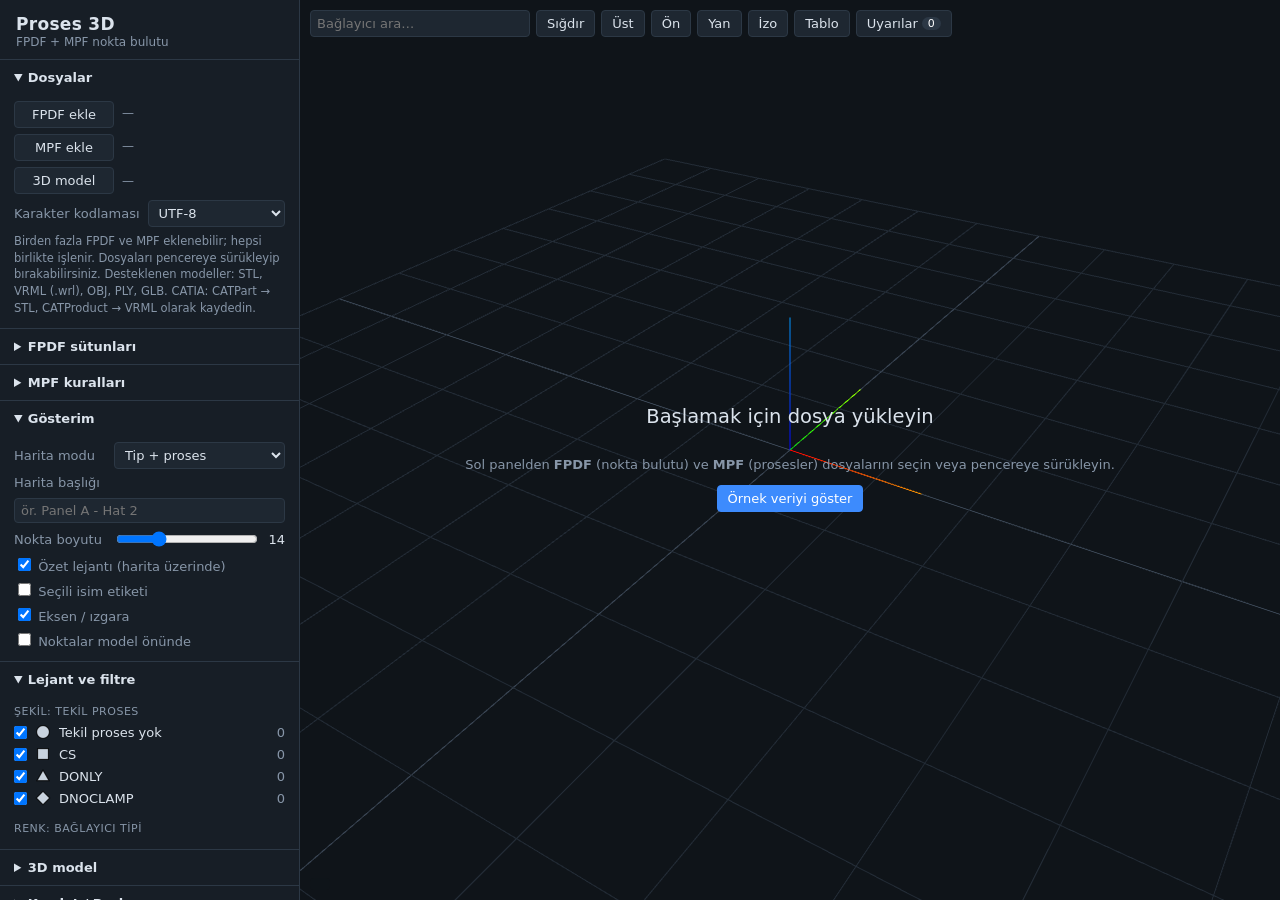
==== commit e68f1378: "Proses 3D: load multiple FPDF and MPF files - FPDF ekle / MPF ekle accept several files (and drag & " ====
--- a/proses3d/Proses3D.html
+++ b/proses3d/Proses3D.html
@@ -60,6 +60,13 @@
 .filerow .btn { width: 100px; justify-content: center; }
 .fname { color: var(--muted); font-size: 12px; overflow: hidden; text-overflow: ellipsis; white-space: nowrap; flex: 1; }
 .fname.ok { color: var(--ok); }
+.filerow:has(.filelist) { align-items: flex-start; }
+.filelist { flex: 1; min-width: 0; display: flex; flex-direction: column; gap: 2px; padding-top: 5px; }
+.fitem { display: flex; align-items: center; gap: 4px; min-width: 0; }
+.fitem .fname { flex: 1; }
+.fitem .x { background: none; border: none; color: var(--muted); cursor: pointer; font-size: 15px; line-height: 1; padding: 0 2px; }
+.fitem .x:hover { color: var(--warn); }
+.fcount { color: var(--muted); font-size: 11px; }
 .badge { background: var(--warn); color: #fff; border-radius: 9px; padding: 0 6px; font-size: 11px; }
 .badge.zero { background: var(--line); }
 .muted { color: var(--muted); }
@@ -171,12 +178,12 @@
     <details open>
       <summary>Dosyalar</summary>
       <div class="filerow">
-        <label class="btn file">FPDF yükle<input type="file" id="inFpdf" accept=".fpdf,.txt,.csv,*"></label>
-        <span id="lblFpdf" class="fname">—</span>
+        <label class="btn file">FPDF ekle<input type="file" id="inFpdf" accept=".fpdf,.txt,.csv,*" multiple></label>
+        <div id="listFpdf" class="filelist"><span class="fname">—</span></div>
       </div>
       <div class="filerow">
-        <label class="btn file">MPF yükle<input type="file" id="inMpf" accept=".mpf,.txt,*"></label>
-        <span id="lblMpf" class="fname">—</span>
+        <label class="btn file">MPF ekle<input type="file" id="inMpf" accept=".mpf,.spf,.txt,*" multiple></label>
+        <div id="listMpf" class="filelist"><span class="fname">—</span></div>
       </div>
       <div class="filerow">
         <label class="btn file">3D model<input type="file" id="inModel" accept=".stl,.wrl,.vrml,.obj,.ply,.glb"></label>
@@ -190,7 +197,7 @@
           <option value="windows-1252">Windows-1252</option>
         </select>
       </div>
-      <p class="hint">Dosyaları pencereye sürükleyip bırakabilirsiniz. Desteklenen modeller: STL, VRML (.wrl), OBJ, PLY, GLB. CATIA: CATPart → STL, CATProduct → VRML olarak kaydedin.</p>
+      <p class="hint">Birden fazla FPDF ve MPF eklenebilir; hepsi birlikte işlenir. Dosyaları pencereye sürükleyip bırakabilirsiniz. Desteklenen modeller: STL, VRML (.wrl), OBJ, PLY, GLB. CATIA: CATPart → STL, CATProduct → VRML olarak kaydedin.</p>
     </details>
 
     <details>
@@ -274,6 +281,8 @@
       <div class="row"><button id="btnShare" class="btn primary">Haritayı kaydet (HTML)</button></div>
       <div class="row"><button id="btnPng" class="btn">Görüntü (PNG)</button></div>
       <div class="row"><button id="btnCsv" class="btn">Nokta listesi (CSV)</button></div>
+      <p class="hint">CATIA: haritada görünen noktalar, seçili modun renk ve sembolleriyle aktarılır. Python betiğini CSV ile çalıştırın: <code>python proses3d_catia.py dosya_catia.csv</code></p>
+      <div class="row"><button id="btnCatiaCsv" class="btn">CATIA CSV</button><button id="btnCatiaPy" class="btn">CATIA Python betiği</button></div>
       <div class="row"><button id="btnWarnCsv" class="btn">Uyarılar (CSV)</button></div>
     </details>
 
@@ -10404,6 +10413,43 @@
     return { blocks: blocks, processes: processes, warnings: warnings, stats: stats };
   }
 
+  // ---------------------------------------------------------------- Çoklu dosya
+  // files: [{ name, text }]. Her dosya ayrı ayrıştırılıp sonuçlar birleştirilir; noktalara,
+  // bloklara, proseslere ve uyarılara kaynak dosya adı (file) eklenir. Aynı bağlayıcı birden
+  // fazla MPF'de geçiyorsa prosesleri aynı noktada toplanır.
+  function addStats(into, from) { for (var k in from) into[k] = (into[k] || 0) + from[k]; }
+
+  function tagWarnings(list, name, multi) {
+    list.forEach(function (w) { w.file = name; if (multi) w.msg = '[' + name + '] ' + w.msg; });
+    return list;
+  }
+
+  function parseFPDFFiles(files, settings) {
+    var out = { points: [], warnings: [], stats: { files: files.length } };
+    files.forEach(function (f) {
+      var r = parseFPDF(f.text, settings);
+      r.points.forEach(function (p) { p.id = out.points.length; p.file = f.name; out.points.push(p); });
+      out.warnings = out.warnings.concat(tagWarnings(r.warnings, f.name, files.length > 1));
+      addStats(out.stats, r.stats);
+    });
+    return out;
+  }
+
+  function parseMPFFiles(files, settings) {
+    var out = { blocks: [], processes: [], warnings: [], stats: { files: files.length } };
+    files.forEach(function (f) {
+      var r = parseMPF(f.text, settings), off = out.blocks.length;
+      r.blocks.forEach(function (b) { b.index += off; b.file = f.name; out.blocks.push(b); });
+      r.processes.forEach(function (p) { if (p.blockIndex >= 0) p.blockIndex += off; p.file = f.name; out.processes.push(p); });
+      out.warnings = out.warnings.concat(tagWarnings(r.warnings, f.name, files.length > 1));
+      addStats(out.stats, r.stats);
+    });
+    return out;
+  }
+
+  // Satır konumu: çoklu dosyada "dosya:satır"
+  function where(o) { return o.file ? o.file + ':' + o.line : 'satır ' + o.line; }
+
   // ---------------------------------------------------------------- Eşleştirme
   /*
    * Her FPDF noktasına MPF proseslerini isim üzerinden bağlar ve kuralları kontrol eder:
@@ -10429,7 +10475,7 @@
       pt.blocks = [];
       if (!byName[key]) byName[key] = [];
       else if (byName[key].length === 1) {
-        warnings.push({ type: 'fpdf-dup', line: pt.line, msg: 'FPDF: "' + pt.name + '" ismi birden fazla satırda var (satır ' + byName[key][0].line + ', ' + pt.line + '...)' });
+        warnings.push({ type: 'fpdf-dup', line: pt.line, file: pt.file, msg: 'FPDF: "' + pt.name + '" ismi birden fazla satırda var (' + where(byName[key][0]) + ', ' + where(pt) + '...)' });
       }
       byName[key].push(pt);
     });
@@ -10465,7 +10511,7 @@
           ? 'Birden fazla tekil proses: ' + pt.exclusive.join(', ')
           : uniq[0] + ' prosesi ' + pt.exclusive.length + ' kez tekrarlanmış';
         pt.issues.push(msg);
-        warnings.push({ type: 'rule-exclusive', line: pt.line, name: pt.name, msg: '"' + pt.name + '": ' + msg });
+        warnings.push({ type: 'rule-exclusive', line: pt.line, file: pt.file, name: pt.name, msg: '"' + pt.name + '": ' + msg });
       }
       // Aynı noktanın proseslerinin farklı pozisyon bloklarına dağılması bilgisi
       var blocksSeen = {};
@@ -10482,7 +10528,7 @@
 
     var unmatchedList = Object.keys(unmatched).map(function (k) { return unmatched[k]; });
     unmatchedList.forEach(function (u) {
-      warnings.push({ type: 'mpf-unmatched', line: u.processes[0].line, name: u.name, msg: 'MPF: "' + (u.name || '(isimsiz)') + '" FPDF\'de yok (' + u.processes.length + ' proses, ilk satır ' + u.processes[0].line + ')' });
+      warnings.push({ type: 'mpf-unmatched', line: u.processes[0].line, file: u.processes[0].file, name: u.name, msg: 'MPF: "' + (u.name || '(isimsiz)') + '" FPDF\'de yok (' + u.processes.length + ' proses, ilk ' + where(u.processes[0]) + ')' });
     });
 
     return { points: fpdf.points, unmatched: unmatchedList, warnings: warnings, summary: summary };
@@ -10503,6 +10549,8 @@
     mergeSettings: mergeSettings,
     parseFPDF: parseFPDF,
     parseMPF: parseMPF,
+    parseFPDFFiles: parseFPDFFiles,
+    parseMPFFiles: parseMPFFiles,
     match: match,
     keywordList: keywordList
   };
@@ -10513,6 +10561,161 @@
 // ornek.fpdf, ornek.mpf ve ornek_panel.stl dosyalarının gömülü kopyası ("Örnek veriyi göster" düğmesi için)
 window.ORNEK_VERI = {"fpdf": "$ ORNEK FPDF DOSYASI (sentetik test verisi)\r\n$ PROSES,BAGLAYICI,X,Y,Z,ACIKLAMA\r\nP20,Point_No--Fst-1001,0.000,0.000,0.000,EK\r\nP10,Point_No--Fst-1002,0.000,80.000,0.000,EK\r\nP20,Point_No--Fst-1003,0.000,160.000,0.000,EK\r\nP30,Point_No--Fst-1004,0.000,240.000,0.000,EK\r\nP10,Point_No--Fst-1005,0.000,320.000,0.000,EK\r\nP10,Point_No--Fst-1006,0.000,400.000,0.000,EK\r\nP30,Point_No--Fst-1007,100.000,0.000,11.269,EK\r\nP10,Point_No--Fst-1008,100.000,80.000,11.269,EK\r\nP20,Point_No--Fst-1009,100.000,160.000,11.269,EK\r\nP30,Point_No--Fst-1010,100.000,240.000,11.269,EK\r\nP10,Point_No--Fst-1011,100.000,320.000,11.269,EK\r\nP30,Point_No--Fst-1012,100.000,400.000,11.269,EK\r\nP10,Point_No--Fst-1013,200.000,0.000,21.626,EK\r\nP10,Point_No--Fst-1014,200.000,80.000,21.626,EK\r\nP10,Point_No--Fst-1015,200.000,160.000,21.626,EK\r\nP20,Point_No--Fst-1016,200.000,240.000,21.626,EK\r\nP20,Point_No--Fst-1017,200.000,320.000,21.626,EK\r\nP10,Point_No--Fst-1018,200.000,400.000,21.626,EK\r\nP10,Point_No--Fst-1019,300.000,0.000,30.230,EK\r\nP10,Point_No--Fst-1020,300.000,80.000,30.230,EK\r\nP30,Point_No--Fst-1021,300.000,160.000,30.230,EK\r\nP20,Point_No--Fst-1022,300.000,240.000,30.230,EK\r\nP10,Point_No--Fst-1023,300.000,320.000,30.230,EK\r\nP30,Point_No--Fst-1024,300.000,400.000,30.230,EK\r\nP10,Point_No--Fst-1025,400.000,0.000,36.385,EK\r\nP10,Point_No--Fst-1026,400.000,80.000,36.385,EK\r\nP30,Point_No--Fst-1027,400.000,160.000,36.385,EK\r\nP30,Point_No--Fst-1028,400.000,240.000,36.385,EK\r\nP30,Point_No--Fst-1029,400.000,320.000,36.385,EK\r\nP10,Point_No--Fst-1030,400.000,400.000,36.385,EK\r\nP30,Point_No--Fst-1031,500.000,0.000,39.593,EK\r\nP30,Point_No--Fst-1032,500.000,80.000,39.593,EK\r\nP20,Point_No--Fst-1033,500.000,160.000,39.593,EK\r\nP10,Point_No--Fst-1034,500.000,240.000,39.593,EK\r\nP10,Point_No--Fst-1035,500.000,320.000,39.593,EK\r\nP10,Point_No--Fst-1036,500.000,400.000,39.593,EK\r\nP30,Point_No--Fst-1037,600.000,0.000,39.593,EK\r\nP10,Point_No--Fst-1038,600.000,80.000,39.593,EK\r\nP20,Point_No--Fst-1039,600.000,160.000,39.593,EK\r\nP20,Point_No--Fst-1040,600.000,240.000,39.593,EK\r\nP10,Point_No--Fst-1041,600.000,320.000,39.593,EK\r\nP30,Point_No--Fst-1042,600.000,400.000,39.593,EK\r\nP10,Point_No--Fst-1043,700.000,0.000,36.385,EK\r\nP30,Point_No--Fst-1044,700.000,80.000,36.385,EK\r\nP20,Point_No--Fst-1045,700.000,160.000,36.385,EK\r\nP30,Point_No--Fst-1046,700.000,240.000,36.385,EK\r\nP30,Point_No--Fst-1047,700.000,320.000,36.385,EK\r\nP10,Point_No--Fst-1048,700.000,400.000,36.385,EK\r\nP10,Point_No--Fst-1049,800.000,0.000,30.230,EK\r\nP30,Point_No--Fst-1050,800.000,80.000,30.230,EK\r\nP30,Point_No--Fst-1051,800.000,160.000,30.230,EK\r\nP30,Point_No--Fst-1052,800.000,240.000,30.230,EK\r\nP10,Point_No--Fst-1053,800.000,320.000,30.230,EK\r\nP20,Point_No--Fst-1054,800.000,400.000,30.230,EK\r\nP10,Point_No--Fst-1055,900.000,0.000,21.626,EK\r\nP30,Point_No--Fst-1056,900.000,80.000,21.626,EK\r\nP30,Point_No--Fst-1057,900.000,160.000,21.626,EK\r\nP10,Point_No--Fst-1058,900.000,240.000,21.626,EK\r\nP30,Point_No--Fst-1059,900.000,320.000,21.626,EK\r\nP10,Point_No--Fst-1060,900.000,400.000,21.626,EK\r\nP30,Point_No--Fst-1061,1000.000,0.000,11.269,EK\r\nP10,Point_No--Fst-1062,1000.000,80.000,11.269,EK\r\nP20,Point_No--Fst-1063,1000.000,160.000,11.269,EK\r\nP30,Point_No--Fst-1064,1000.000,240.000,11.269,EK\r\nP30,Point_No--Fst-1065,1000.000,320.000,11.269,EK\r\nP20,Point_No--Fst-1066,1000.000,400.000,11.269,EK\r\nP20,Point_No--Fst-1067,1100.000,0.000,0.000,EK\r\nP20,Point_No--Fst-1068,1100.000,80.000,0.000,EK\r\nP30,Point_No--Fst-1069,1100.000,160.000,0.000,EK\r\nP20,Point_No--Fst-1070,1100.000,240.000,0.000,EK\r\nP20,Point_No--Fst-1071,1100.000,320.000,0.000,EK\r\nP20,Point_No--Fst-1072,1100.000,400.000,0.000,EK\r\n", "mpf": "$ ORNEK MPF DOSYASI (sentetik test verisi, gercek makine bicimine benzer)\r\nN000010 AXPOS(-800.0000,270.0000,1500.0000,1100.0000,-18.0000,0,0);- Point_No--Fst-1001\r\nN000015 PSEN(1,0)\r\nN000020 LD(100)\r\nN000025 AXPOS(-800.0000,286.0000,1500.0000,1076.0000,-18.0000,0,0);- Point_No--Fst-1002\r\nN000030 PSEN(1,0)\r\nN000035 AXPOS(-800.0000,302.0000,1500.0000,1052.0000,-18.0000,0,0);- Point_No--Fst-1003\r\nN000040 ;PDP(0.8,0.1,0.1,0)\r\nN000045 DNOCLAMP(1)\r\nN000050 ;PD(0)\r\nN000055 AXPOS(-800.0000,318.0000,1500.0000,1028.0000,-18.0000,0,0);- Point_No--Fst-1004\r\nN000060 PSEN(1,0)\r\nN000065 CS(1)\r\nN000070 AXPOS(-800.0000,350.0000,1500.0000,980.0000,-18.0000,0,0);- Point_No--Fst-1006\r\nN000075 PSEN(1,0)\r\nN000080 AXPOS(-810.0000,270.0000,1550.0000,1100.0000,-20.2539,0,0);- Point_No--Fst-1007\r\nN000085 PSEN(1,0)\r\nN000090 AXPOS(-810.0000,286.0000,1550.0000,1076.0000,-20.2539,0,0);- Point_No--Fst-1008\r\nN000095 CS(1)\r\nN000100 LD(100)\r\nN000105 AXPOS(-810.0000,302.0000,1550.0000,1052.0000,-20.2539,0,0);- Point_No--Fst-1009\r\nN000110 PSEN(1,0)\r\nN000115 DONLY(1)\r\nN000120 AXPOS(-810.0000,318.0000,1550.0000,1028.0000,-20.2539,0,0);- Point_No--Fst-1010\r\nN000125 AXPOS(-810.0000,334.0000,1550.0000,1004.0000,-20.2539,0,0);- Point_No--Fst-1011\r\nN000130 PSEN(1,0)\r\nN000135 AXPOS(-810.0000,350.0000,1550.0000,980.0000,-20.2539,0,0);- Point_No--Fst-1012\r\nN000140 PSEN(1,0)\r\nN000145 AXPOS(-820.0000,270.0000,1600.0000,1100.0000,-22.3251,0,0);- Point_No--Fst-1013\r\nN000150 NSEN(1,1,1,0)\r\nN000155 DSEN(1,1,1,0)\r\nN000160 LUP()\r\nN000165 DONLY(1)\r\nN000170 AXPOS(-820.0000,302.0000,1600.0000,1052.0000,-22.3251,0,0);- Point_No--Fst-1015\r\nN000175 LD(100)\r\nN000180 AXPOS(-820.0000,318.0000,1600.0000,1028.0000,-22.3251,0,0);- Point_No--Fst-1016\r\nN000185 PSEN(1,0)\r\nN000190 AXPOS(-820.0000,334.0000,1600.0000,1004.0000,-22.3251,0,0);- Point_No--Fst-1017\r\nN000195 PSEN(1,0)\r\nN000200 AXPOS(-820.0000,350.0000,1600.0000,980.0000,-22.3251,0,0);- Point_No--Fst-1018\r\nN000205 DONLY(0)\r\nN000210 AXPOS(-830.0000,270.0000,1650.0000,1100.0000,-24.0460,0,0);- Point_No--Fst-1019\r\nN000215 PSEN(1,0)\r\nN000220 ;PDP(0.8,0.1,0.1,0)\r\nN000225 DNOCLAMP(1)\r\nN000230 ;PD(0)\r\nN000235 AXPOS(-830.0000,286.0000,1650.0000,1076.0000,-24.0460,0,0);- Point_No--Fst-1020\r\nN000240 AXPOS(-830.0000,302.0000,1650.0000,1052.0000,-24.0460,0,0);- Point_No--Fst-1021\r\nN000245 PSEN(1,0)\r\nN000250 AXPOS(-830.0000,318.0000,1650.0000,1028.0000,-24.0460,0,0);- Point_No--Fst-1022\r\nN000255 PSEN(1,0)\r\nN000260 LD(100)\r\nN000265 AXPOS(-830.0000,350.0000,1650.0000,980.0000,-24.0460,0,0);- Point_No--Fst-1024\r\nN000270 PSEN(1,0)\r\nN000275 CS(1)\r\nN000280 DONLY(1)\r\nN000285 AXPOS(-840.0000,270.0000,1700.0000,1100.0000,-25.2771,0,0);- Point_No--Fst-1025\r\nN000290 AXPOS(-840.0000,286.0000,1700.0000,1076.0000,-25.2771,0,0);- Point_No--Fst-1026\r\nN000295 PSEN(1,0)\r\nN000300 AXPOS(-840.0000,302.0000,1700.0000,1052.0000,-25.2771,0,0);- Point_No--Fst-1027\r\nN000305 PSEN(1,0)\r\nN000310 AXPOS(-840.0000,318.0000,1700.0000,1028.0000,-25.2771,0,0);- Point_No--Fst-1028\r\nN000315 CS(1)\r\nN000320 AXPOS(-840.0000,334.0000,1700.0000,1004.0000,-25.2771,0,0);- Point_No--Fst-1029\r\nN000325 PSEN(1,0)\r\nN000330 DONLY(1)\r\nN000335 LD(100)\r\nN000340 AXPOS(-840.0000,350.0000,1700.0000,980.0000,-25.2771,0,0);- Point_No--Fst-1030\r\nN000345 AXPOS(-850.0000,270.0000,1750.0000,1100.0000,-25.9186,0,0);- Point_No--Fst-1031\r\nN000350 PSEN(1,0)\r\nN000355 AXPOS(-850.0000,302.0000,1750.0000,1052.0000,-25.9186,0,0);- Point_No--Fst-1033\r\nN000360 DONLY(1)\r\nN000365 AXPOS(-850.0000,318.0000,1750.0000,1028.0000,-25.9186,0,0);- Point_No--Fst-1034\r\nN000370 PSEN(1,0)\r\nN000375 NSEN(1,1,1,0)\r\nN000380 DSEN(1,1,1,0)\r\nN000385 LUP()\r\nN000390 DONLY(0)\r\nN000395 AXPOS(-850.0000,334.0000,1750.0000,1004.0000,-25.9186,0,0);- Point_No--Fst-1035\r\nN000400 AXPOS(-850.0000,350.0000,1750.0000,980.0000,-25.9186,0,0);- Point_No--Fst-1036\r\nN000405 PSEN(1,0)\r\nN000410 LD(100)\r\nN000415 AXPOS(-860.0000,270.0000,1800.0000,1100.0000,-25.9186,0,0);- Point_No--Fst-1037\r\nN000420 PSEN(1,0)\r\nN000425 AXPOS(-860.0000,286.0000,1800.0000,1076.0000,-25.9186,0,0);- Point_No--Fst-1038\r\nN000430 DONLY(0)\r\nN000435 AXPOS(-860.0000,302.0000,1800.0000,1052.0000,-25.9186,0,0);- Point_No--Fst-1039\r\nN000440 PSEN(1,0)\r\nN000445 ;PDP(0.8,0.1,0.1,0)\r\nN000450 DNOCLAMP(1)\r\nN000455 ;PD(0)\r\nN000460 AXPOS(-860.0000,318.0000,1800.0000,1028.0000,-25.9186,0,0);- Point_No--Fst-1040\r\nN000465 AXPOS(-860.0000,350.0000,1800.0000,980.0000,-25.9186,0,0);- Point_No--Fst-1042\r\nN000470 PSEN(1,0)\r\nN000475 AXPOS(-870.0000,270.0000,1850.0000,1100.0000,-25.2771,0,0);- Point_No--Fst-1043\r\nN000480 ;PDP(0.8,0.1,0.1,0)\r\nN000485 DNOCLAMP(1)\r\nN000490 ;PD(0)\r\nN000495 LD(100)\r\nN000500 AXPOS(-870.0000,286.0000,1850.0000,1076.0000,-25.2771,0,0);- Point_No--Fst-1044\r\nN000505 PSEN(1,0)\r\nN000510 CS(1)\r\nN000515 AXPOS(-870.0000,302.0000,1850.0000,1052.0000,-25.2771,0,0);- Point_No--Fst-1045\r\nN000520 AXPOS(-870.0000,318.0000,1850.0000,1028.0000,-25.2771,0,0);- Point_No--Fst-1046\r\nN000525 PSEN(1,0)\r\nN000530 AXPOS(-870.0000,334.0000,1850.0000,1004.0000,-25.2771,0,0);- Point_No--Fst-1047\r\nN000535 PSEN(1,0)\r\nN000540 AXPOS(-870.0000,350.0000,1850.0000,980.0000,-25.2771,0,0);- Point_No--Fst-1048\r\nN000545 CS(1)\r\nN000550 AXPOS(-880.0000,270.0000,1900.0000,1100.0000,-24.0460,0,0);- Point_No--Fst-1049\r\nN000555 PSEN(1,0)\r\nN000560 NSEN(1,1,1,0)\r\nN000565 DSEN(1,1,1,0)\r\nN000570 LUP()\r\nN000575 DONLY(1)\r\nN000580 AXPOS(-880.0000,302.0000,1900.0000,1052.0000,-24.0460,0,0);- Point_No--Fst-1051\r\nN000585 PSEN(1,0)\r\nN000590 AXPOS(-880.0000,318.0000,1900.0000,1028.0000,-24.0460,0,0);- Point_No--Fst-1052\r\nN000595 PSEN(1,0)\r\nN000600 AXPOS(-880.0000,334.0000,1900.0000,1004.0000,-24.0460,0,0);- Point_No--Fst-1053\r\nN000605 DONLY(1)\r\nN000610 AXPOS(-880.0000,350.0000,1900.0000,980.0000,-24.0460,0,0);- Point_No--Fst-1054\r\nN000615 PSEN(1,0)\r\nN000620 DONLY(0)\r\nN000625 AXPOS(-890.0000,270.0000,1950.0000,1100.0000,-22.3251,0,0);- Point_No--Fst-1055\r\nN000630 AXPOS(-890.0000,286.0000,1950.0000,1076.0000,-22.3251,0,0);- Point_No--Fst-1056\r\nN000635 PSEN(1,0)\r\nN000640 AXPOS(-890.0000,302.0000,1950.0000,1052.0000,-22.3251,0,0);- Point_No--Fst-1057\r\nN000645 PSEN(1,0)\r\nN000650 LD(100)\r\nN000655 AXPOS(-890.0000,318.0000,1950.0000,1028.0000,-22.3251,0,0);- Point_No--Fst-1058\r\nN000660 NSEN(1,1,1,0)\r\nN000665 DSEN(1,1,1,0)\r\nN000670 LUP()\r\nN000675 DONLY(0)\r\nN000680 AXPOS(-890.0000,350.0000,1950.0000,980.0000,-22.3251,0,0);- Point_No--Fst-1060\r\nN000685 AXPOS(-900.0000,270.0000,2000.0000,1100.0000,-20.2539,0,0);- Point_No--Fst-1061\r\nN000690 PSEN(1,0)\r\nN000695 AXPOS(-900.0000,286.0000,2000.0000,1076.0000,-20.2539,0,0);- Point_No--Fst-1062\r\nN000700 PSEN(1,0)\r\nN000705 AXPOS(-900.0000,302.0000,2000.0000,1052.0000,-20.2539,0,0);- Point_No--Fst-1063\r\nN000710 ;PDP(0.8,0.1,0.1,0)\r\nN000715 DNOCLAMP(1)\r\nN000720 ;PD(0)\r\nN000725 AXPOS(-900.0000,318.0000,2000.0000,1028.0000,-20.2539,0,0);- Point_No--Fst-1064\r\nN000730 PSEN(1,0)\r\nN000735 CS(1)\r\nN000740 LD(100)\r\nN000745 AXPOS(-900.0000,334.0000,2000.0000,1004.0000,-20.2539,0,0);- Point_No--Fst-1065\r\nN000750 AXPOS(-900.0000,350.0000,2000.0000,980.0000,-20.2539,0,0);- Point_No--Fst-1066\r\nN000755 PSEN(1,0)\r\nN000760 AXPOS(-910.0000,270.0000,2050.0000,1100.0000,-18.0000,0,0);- Point_No--Fst-1067\r\nN000765 PSEN(1,0)\r\nN000770 AXPOS(-910.0000,302.0000,2050.0000,1052.0000,-18.0000,0,0);- Point_No--Fst-1069\r\nN000775 PSEN(1,0)\r\nN000780 DONLY(1)\r\nN000785 AXPOS(-910.0000,318.0000,2050.0000,1028.0000,-18.0000,0,0);- Point_No--Fst-1070\r\nN000790 AXPOS(-910.0000,334.0000,2050.0000,1004.0000,-18.0000,0,0);- Point_No--Fst-1071\r\nN000795 PSEN(1,0)\r\nN000800 LD(100)\r\nN000805 AXPOS(-910.0000,350.0000,2050.0000,980.0000,-18.0000,0,0);- Point_No--Fst-1072\r\nN000810 PSEN(1,0)\r\nN000815 AXPOS(-800.0000,286.0000,1500.0000,1076.0000,-18.0000,0,0);- Point_No--Fst-1002\r\nN000820 PSEN(1,0)\r\nN000825 AXPOS(-810.0000,270.0000,1550.0000,1100.0000,-20.2539,0,0);- Point_No--Fst-1007\r\nN000830 PSEN(1,0)\r\nN000835 AXPOS(-810.0000,350.0000,1550.0000,980.0000,-20.2539,0,0);- Point_No--Fst-1012\r\nN000840 PSEN(1,0)\r\nN000845 AXPOS(-820.0000,334.0000,1600.0000,1004.0000,-22.3251,0,0);- Point_No--Fst-1017\r\nN000850 PSEN(1,0)\r\nN000855 AXPOS(-830.0000,318.0000,1650.0000,1028.0000,-24.0460,0,0);- Point_No--Fst-1022\r\nN000860 PSEN(1,0)\r\nN000865 AXPOS(-840.0000,302.0000,1700.0000,1052.0000,-25.2771,0,0);- Point_No--Fst-1027\r\nN000870 PSEN(1,0)\r\nN000875 AXPOS(-860.0000,270.0000,1800.0000,1100.0000,-25.9186,0,0);- Point_No--Fst-1037\r\nN000880 PSEN(1,0)\r\nN000885 AXPOS(-860.0000,350.0000,1800.0000,980.0000,-25.9186,0,0);- Point_No--Fst-1042\r\nN000890 PSEN(1,0)\r\nN000895 AXPOS(-900.0000,300.0000,1800.0000,900.0000,-30.0000,0,0);- Point_No--Fst-9999\r\nN000900 PSEN(1,0)\r\nN000905 M30\r\n", "stlBase64": "b3JuZWsgcGFuZWwgICAgICAgICAgICAgICAgICAgICAgICAgICAgICAgICAgICAgICAgICAgICAgICAgICAgICAgICAgICAgICAgICAgICC4AQAAAAAAAAAAAAAAAIA/AABIwgAAIMLdFCvBXXSRQAAAIMI/Yo/AXXSRQAAAAEE/Yo/AAAAAAAAAAAAAAAAAgD8AAEjCAAAgwt0UK8FddJFAAAAAQT9ij8AAAEjCAAAAQd0UK8EAAAAAAAAAAAAAAACAPwAASMIAAABB3RQrwV10kUAAAABBP2KPwF10kUAAAGBCP2KPwAAAAAAAAAAAAAAAAIA/AABIwgAAAEHdFCvBXXSRQAAAYEI/Yo/AAABIwgAAYELdFCvBAAAAAAAAAAAAAAAAgD8AAEjCAABgQt0UK8FddJFAAABgQj9ij8BddJFAAADQQj9ij8AAAAAAAAAAAAAAAACAPwAASMIAAGBC3RQrwV10kUAAANBCP2KPwAAASMIAANBC3RQrwQAAAAAAAAAAAAAAAIA/AABIwgAA0ELdFCvBXXSRQAAA0EI/Yo/AXXSRQAAAGEM/Yo/AAAAAAAAAAAAAAAAAgD8AAEjCAADQQt0UK8FddJFAAAAYQz9ij8AAAEjCAAAYQ90UK8EAAAAAAAAAAAAAAACAPwAASMIAABhD3RQrwV10kUAAABhDP2KPwF10kUAAAEhDP2KPwAAAAAAAAAAAAAAAAIA/AABIwgAAGEPdFCvBXXSRQAAASEM/Yo/AAABIwgAASEPdFCvBAAAAAAAAAAAAAAAAgD8AAEjCAABIQ90UK8FddJFAAABIQz9ij8BddJFAAAB4Qz9ij8AAAAAAAAAAAAAAAACAPwAASMIAAEhD3RQrwV10kUAAAHhDP2KPwAAASMIAAHhD3RQrwQAAAAAAAAAAAAAAAIA/AABIwgAAeEPdFCvBXXSRQAAAeEM/Yo/AXXSRQAAAlEM/Yo/AAAAAAAAAAAAAAAAAgD8AAEjCAAB4Q90UK8FddJFAAACUQz9ij8AAAEjCAACUQ90UK8EAAAAAAAAAAAAAAACAPwAASMIAAJRD3RQrwV10kUAAAJRDP2KPwF10kUAAAKxDP2KPwAAAAAAAAAAAAAAAAIA/AABIwgAAlEPdFCvBXXSRQAAArEM/Yo/AAABIwgAArEPdFCvBAAAAAAAAAAAAAAAAgD8AAEjCAACsQ90UK8FddJFAAACsQz9ij8BddJFAAADEQz9ij8AAAAAAAAAAAAAAAACAPwAASMIAAKxD3RQrwV10kUAAAMRDP2KPwAAASMIAAMRD3RQrwQAAAAAAAAAAAAAAAIA/AABIwgAAxEPdFCvBXXSRQAAAxEM/Yo/AXXSRQAAA3EM/Yo/AAAAAAAAAAAAAAAAAgD8AAEjCAADEQ90UK8FddJFAAADcQz9ij8AAAEjCAADcQ90UK8EAAAAAAAAAAAAAAACAP110kUAAACDCP2KPwBddbEIAACDC2PjbPxddbEIAAABB2PjbPwAAAAAAAAAAAAAAAIA/XXSRQAAAIMI/Yo/AF11sQgAAAEHY+Ns/XXSRQAAAAEE/Yo/AAAAAAAAAAAAAAAAAgD9ddJFAAAAAQT9ij8AXXWxCAAAAQdj42z8XXWxCAABgQtj42z8AAAAAAAAAAAAAAACAP110kUAAAABBP2KPwBddbEIAAGBC2PjbP110kUAAAGBCP2KPwAAAAAAAAAAAAAAAAIA/XXSRQAAAYEI/Yo/AF11sQgAAYELY+Ns/F11sQgAA0ELY+Ns/AAAAAAAAAAAAAAAAgD9ddJFAAABgQj9ij8AXXWxCAADQQtj42z9ddJFAAADQQj9ij8AAAAAAAAAAAAAAAACAP110kUAAANBCP2KPwBddbEIAANBC2PjbPxddbEIAABhD2PjbPwAAAAAAAAAAAAAAAIA/XXSRQAAA0EI/Yo/AF11sQgAAGEPY+Ns/XXSRQAAAGEM/Yo/AAAAAAAAAAAAAAAAAgD9ddJFAAAAYQz9ij8AXXWxCAAAYQ9j42z8XXWxCAABIQ9j42z8AAAAAAAAAAAAAAACAP110kUAAABhDP2KPwBddbEIAAEhD2PjbP110kUAAAEhDP2KPwAAAAAAAAAAAAAAAAIA/XXSRQAAASEM/Yo/AF11sQgAASEPY+Ns/F11sQgAAeEPY+Ns/AAAAAAAAAAAAAAAAgD9ddJFAAABIQz9ij8AXXWxCAAB4Q9j42z9ddJFAAAB4Qz9ij8AAAAAAAAAAAAAAAACAP110kUAAAHhDP2KPwBddbEIAAHhD2PjbPxddbEIAAJRD2PjbPwAAAAAAAAAAAAAAAIA/XXSRQAAAeEM/Yo/AF11sQgAAlEPY+Ns/XXSRQAAAlEM/Yo/AAAAAAAAAAAAAAAAAgD9ddJFAAACUQz9ij8AXXWxCAACUQ9j42z8XXWxCAACsQ9j42z8AAAAAAAAAAAAAAACAP110kUAAAJRDP2KPwBddbEIAAKxD2PjbP110kUAAAKxDP2KPwAAAAAAAAAAAAAAAAIA/XXSRQAAArEM/Yo/AF11sQgAArEPY+Ns/F11sQgAAxEPY+Ns/AAAAAAAAAAAAAAAAgD9ddJFAAACsQz9ij8AXXWxCAADEQ9j42z9ddJFAAADEQz9ij8AAAAAAAAAAAAAAAACAP110kUAAAMRDP2KPwBddbEIAAMRD2PjbPxddbEIAANxD2PjbPwAAAAAAAAAAAAAAAIA/XXSRQAAAxEM/Yo/AF11sQgAA3EPY+Ns/XXSRQAAA3EM/Yo/AAAAAAAAAAAAAAAAAgD8XXWxCAAAgwtj42z/RReNCAAAgwrUp+EDRReNCAAAAQbUp+EAAAAAAAAAAAAAAAACAPxddbEIAACDC2PjbP9FF40IAAABBtSn4QBddbEIAAABB2PjbPwAAAAAAAAAAAAAAAIA/F11sQgAAAEHY+Ns/0UXjQgAAAEG1KfhA0UXjQgAAYEK1KfhAAAAAAAAAAAAAAAAAgD8XXWxCAAAAQdj42z/RReNCAABgQrUp+EAXXWxCAABgQtj42z8AAAAAAAAAAAAAAACAPxddbEIAAGBC2PjbP9FF40IAAGBCtSn4QNFF40IAANBCtSn4QAAAAAAAAAAAAAAAAIA/F11sQgAAYELY+Ns/0UXjQgAA0EK1KfhAF11sQgAA0ELY+Ns/AAAAAAAAAAAAAAAAgD8XXWxCAADQQtj42z/RReNCAADQQrUp+EDRReNCAAAYQ7Up+EAAAAAAAAAAAAAAAACAPxddbEIAANBC2PjbP9FF40IAABhDtSn4QBddbEIAABhD2PjbPwAAAAAAAAAAAAAAAIA/F11sQgAAGEPY+Ns/0UXjQgAAGEO1KfhA0UXjQgAASEO1KfhAAAAAAAAAAAAAAAAAgD8XXWxCAAAYQ9j42z/RReNCAABIQ7Up+EAXXWxCAABIQ9j42z8AAAAAAAAAAAAAAACAPxddbEIAAEhD2PjbP9FF40IAAEhDtSn4QNFF40IAAHhDtSn4QAAAAAAAAAAAAAAAAIA/F11sQgAASEPY+Ns/0UXjQgAAeEO1KfhAF11sQgAAeEPY+Ns/AAAAAAAAAAAAAAAAgD8XXWxCAAB4Q9j42z/RReNCAAB4Q7Up+EDRReNCAACUQ7Up+EAAAAAAAAAAAAAAAACAPxddbEIAAHhD2PjbP9FF40IAAJRDtSn4QBddbEIAAJRD2PjbPwAAAAAAAAAAAAAAAIA/F11sQgAAlEPY+Ns/0UXjQgAAlEO1KfhA0UXjQgAArEO1KfhAAAAAAAAAAAAAAAAAgD8XXWxCAACUQ9j42z/RReNCAACsQ7Up+EAXXWxCAACsQ9j42z8AAAAAAAAAAAAAAACAPxddbEIAAKxD2PjbP9FF40IAAKxDtSn4QNFF40IAAMRDtSn4QAAAAAAAAAAAAAAAAIA/F11sQgAArEPY+Ns/0UXjQgAAxEO1KfhAF11sQgAAxEPY+Ns/AAAAAAAAAAAAAAAAgD8XXWxCAADEQ9j42z/RReNCAADEQ7Up+EDRReNCAADcQ7Up+EAAAAAAAAAAAAAAAACAPxddbEIAAMRD2PjbP9FF40IAANxDtSn4QBddbEIAANxD2PjbPwAAAAAAAAAAAAAAAIA/0UXjQgAAIMK1KfhAjC4oQwAAIMJLuVdBjC4oQwAAAEFLuVdBAAAAAAAAAAAAAAAAgD/RReNCAAAgwrUp+ECMLihDAAAAQUu5V0HRReNCAAAAQbUp+EAAAAAAAAAAAAAAAACAP9FF40IAAABBtSn4QIwuKEMAAABBS7lXQYwuKEMAAGBCS7lXQQAAAAAAAAAAAAAAAIA/0UXjQgAAAEG1KfhAjC4oQwAAYEJLuVdB0UXjQgAAYEK1KfhAAAAAAAAAAAAAAAAAgD/RReNCAABgQrUp+ECMLihDAABgQku5V0GMLihDAADQQku5V0EAAAAAAAAAAAAAAACAP9FF40IAAGBCtSn4QIwuKEMAANBCS7lXQdFF40IAANBCtSn4QAAAAAAAAAAAAAAAAIA/0UXjQgAA0EK1KfhAjC4oQwAA0EJLuVdBjC4oQwAAGENLuVdBAAAAAAAAAAAAAAAAgD/RReNCAADQQrUp+ECMLihDAAAYQ0u5V0HRReNCAAAYQ7Up+EAAAAAAAAAAAAAAAACAP9FF40IAABhDtSn4QIwuKEMAABhDS7lXQYwuKEMAAEhDS7lXQQAAAAAAAAAAAAAAAIA/0UXjQgAAGEO1KfhAjC4oQwAASENLuVdB0UXjQgAASEO1KfhAAAAAAAAAAAAAAAAAgD/RReNCAABIQ7Up+ECMLihDAABIQ0u5V0GMLihDAAB4Q0u5V0EAAAAAAAAAAAAAAACAP9FF40IAAEhDtSn4QIwuKEMAAHhDS7lXQdFF40IAAHhDtSn4QAAAAAAAAAAAAAAAAIA/0UXjQgAAeEO1KfhAjC4oQwAAeENLuVdBjC4oQwAAlENLuVdBAAAAAAAAAAAAAAAAgD/RReNCAAB4Q7Up+ECMLihDAACUQ0u5V0HRReNCAACUQ7Up+EAAAAAAAAAAAAAAAACAP9FF40IAAJRDtSn4QIwuKEMAAJRDS7lXQYwuKEMAAKxDS7lXQQAAAAAAAAAAAAAAAIA/0UXjQgAAlEO1KfhAjC4oQwAArENLuVdB0UXjQgAArEO1KfhAAAAAAAAAAAAAAAAAgD/RReNCAACsQ7Up+ECMLihDAACsQ0u5V0GMLihDAADEQ0u5V0EAAAAAAAAAAAAAAACAP9FF40IAAKxDtSn4QIwuKEMAAMRDS7lXQdFF40IAAMRDtSn4QAAAAAAAAAAAAAAAAIA/0UXjQgAAxEO1KfhAjC4oQwAAxENLuVdBjC4oQwAA3ENLuVdBAAAAAAAAAAAAAAAAgD/RReNCAADEQ7Up+ECMLihDAADcQ0u5V0HRReNCAADcQ7Up+EAAAAAAAAAAAAAAAACAP4wuKEMAACDCS7lXQS+6XkMAACDCHxqWQS+6XkMAAABBHxqWQQAAAAAAAAAAAAAAAIA/jC4oQwAAIMJLuVdBL7peQwAAAEEfGpZBjC4oQwAAAEFLuVdBAAAAAAAAAAAAAAAAgD+MLihDAAAAQUu5V0Evul5DAAAAQR8alkEvul5DAABgQh8alkEAAAAAAAAAAAAAAACAP4wuKEMAAABBS7lXQS+6XkMAAGBCHxqWQYwuKEMAAGBCS7lXQQAAAAAAAAAAAAAAAIA/jC4oQwAAYEJLuVdBL7peQwAAYEIfGpZBL7peQwAA0EIfGpZBAAAAAAAAAAAAAAAAgD+MLihDAABgQku5V0Evul5DAADQQh8alkGMLihDAADQQku5V0EAAAAAAAAAAAAAAACAP4wuKEMAANBCS7lXQS+6XkMAANBCHxqWQS+6XkMAABhDHxqWQQAAAAAAAAAAAAAAAIA/jC4oQwAA0EJLuVdBL7peQwAAGEMfGpZBjC4oQwAAGENLuVdBAAAAAAAAAAAAAAAAgD+MLihDAAAYQ0u5V0Evul5DAAAYQx8alkEvul5DAABIQx8alkEAAAAAAAAAAAAAAACAP4wuKEMAABhDS7lXQS+6XkMAAEhDHxqWQYwuKEMAAEhDS7lXQQAAAAAAAAAAAAAAAIA/jC4oQwAASENLuVdBL7peQwAASEMfGpZBL7peQwAAeEMfGpZBAAAAAAAAAAAAAAAAgD+MLihDAABIQ0u5V0Evul5DAAB4Qx8alkGMLihDAAB4Q0u5V0EAAAAAAAAAAAAAAACAP4wuKEMAAHhDS7lXQS+6XkMAAHhDHxqWQS+6XkMAAJRDHxqWQQAAAAAAAAAAAAAAAIA/jC4oQwAAeENLuVdBL7peQwAAlEMfGpZBjC4oQwAAlENLuVdBAAAAAAAAAAAAAAAAgD+MLihDAACUQ0u5V0Evul5DAACUQx8alkEvul5DAACsQx8alkEAAAAAAAAAAAAAAACAP4wuKEMAAJRDS7lXQS+6XkMAAKxDHxqWQYwuKEMAAKxDS7lXQQAAAAAAAAAAAAAAAIA/jC4oQwAArENLuVdBL7peQwAArEMfGpZBL7peQwAAxEMfGpZBAAAAAAAAAAAAAAAAgD+MLihDAACsQ0u5V0Evul5DAADEQx8alkGMLihDAADEQ0u5V0EAAAAAAAAAAAAAAACAP4wuKEMAAMRDS7lXQS+6XkMAAMRDHxqWQS+6XkMAANxDHxqWQQAAAAAAAAAAAAAAAIA/jC4oQwAAxENLuVdBL7peQwAA3EMfGpZBjC4oQwAA3ENLuVdBAAAAAAAAAAAAAAAAgD8vul5DAAAgwh8alkHpoopDAAAgwvW8u0HpoopDAAAAQfW8u0EAAAAAAAAAAAAAAACAPy+6XkMAACDCHxqWQemiikMAAABB9by7QS+6XkMAAABBHxqWQQAAAAAAAAAAAAAAAIA/L7peQwAAAEEfGpZB6aKKQwAAAEH1vLtB6aKKQwAAYEL1vLtBAAAAAAAAAAAAAAAAgD8vul5DAAAAQR8alkHpoopDAABgQvW8u0Evul5DAABgQh8alkEAAAAAAAAAAAAAAACAPy+6XkMAAGBCHxqWQemiikMAAGBC9by7QemiikMAANBC9by7QQAAAAAAAAAAAAAAAIA/L7peQwAAYEIfGpZB6aKKQwAA0EL1vLtBL7peQwAA0EIfGpZBAAAAAAAAAAAAAAAAgD8vul5DAADQQh8alkHpoopDAADQQvW8u0HpoopDAAAYQ/W8u0EAAAAAAAAAAAAAAACAPy+6XkMAANBCHxqWQemiikMAABhD9by7QS+6XkMAABhDHxqWQQAAAAAAAAAAAAAAAIA/L7peQwAAGEMfGpZB6aKKQwAAGEP1vLtB6aKKQwAASEP1vLtBAAAAAAAAAAAAAAAAgD8vul5DAAAYQx8alkHpoopDAABIQ/W8u0Evul5DAABIQx8alkEAAAAAAAAAAAAAAACAPy+6XkMAAEhDHxqWQemiikMAAEhD9by7QemiikMAAHhD9by7QQAAAAAAAAAAAAAAAIA/L7peQwAASEMfGpZB6aKKQwAAeEP1vLtBL7peQwAAeEMfGpZBAAAAAAAAAAAAAAAAgD8vul5DAAB4Qx8alkHpoopDAAB4Q/W8u0HpoopDAACUQ/W8u0EAAAAAAAAAAAAAAACAPy+6XkMAAHhDHxqWQemiikMAAJRD9by7QS+6XkMAAJRDHxqWQQAAAAAAAAAAAAAAAIA/L7peQwAAlEMfGpZB6aKKQwAAlEP1vLtB6aKKQwAArEP1vLtBAAAAAAAAAAAAAAAAgD8vul5DAACUQx8alkHpoopDAACsQ/W8u0Evul5DAACsQx8alkEAAAAAAAAAAAAAAACAPy+6XkMAAKxDHxqWQemiikMAAKxD9by7QemiikMAAMRD9by7QQAAAAAAAAAAAAAAAIA/L7peQwAArEMfGpZB6aKKQwAAxEP1vLtBL7peQwAAxEMfGpZBAAAAAAAAAAAAAAAAgD8vul5DAADEQx8alkHpoopDAADEQ/W8u0HpoopDAADcQ/W8u0EAAAAAAAAAAAAAAACAPy+6XkMAAMRDHxqWQemiikMAANxD9by7QS+6XkMAANxDHxqWQQAAAAAAAAAAAAAAAIA/6aKKQwAAIML1vLtBuuilQwAAIMLQ29tBuuilQwAAAEHQ29tBAAAAAAAAAAAAAAAAgD/poopDAAAgwvW8u0G66KVDAAAAQdDb20HpoopDAAAAQfW8u0EAAAAAAAAAAAAAAACAP+miikMAAABB9by7QbropUMAAABB0NvbQbropUMAAGBC0NvbQQAAAAAAAAAAAAAAAIA/6aKKQwAAAEH1vLtBuuilQwAAYELQ29tB6aKKQwAAYEL1vLtBAAAAAAAAAAAAAAAAgD/poopDAABgQvW8u0G66KVDAABgQtDb20G66KVDAADQQtDb20EAAAAAAAAAAAAAAACAP+miikMAAGBC9by7QbropUMAANBC0NvbQemiikMAANBC9by7QQAAAAAAAAAAAAAAAIA/6aKKQwAA0EL1vLtBuuilQwAA0ELQ29tBuuilQwAAGEPQ29tBAAAAAAAAAAAAAAAAgD/poopDAADQQvW8u0G66KVDAAAYQ9Db20HpoopDAAAYQ/W8u0EAAAAAAAAAAAAAAACAP+miikMAABhD9by7QbropUMAABhD0NvbQbropUMAAEhD0NvbQQAAAAAAAAAAAAAAAIA/6aKKQwAAGEP1vLtBuuilQwAASEPQ29tB6aKKQwAASEP1vLtBAAAAAAAAAAAAAAAAgD/poopDAABIQ/W8u0G66KVDAABIQ9Db20G66KVDAAB4Q9Db20EAAAAAAAAAAAAAAACAP+miikMAAEhD9by7QbropUMAAHhD0NvbQemiikMAAHhD9by7QQAAAAAAAAAAAAAAAIA/6aKKQwAAeEP1vLtBuuilQwAAeEPQ29tBuuilQwAAlEPQ29tBAAAAAAAAAAAAAAAAgD/poopDAAB4Q/W8u0G66KVDAACUQ9Db20HpoopDAACUQ/W8u0EAAAAAAAAAAAAAAACAP+miikMAAJRD9by7QbropUMAAJRD0NvbQbropUMAAKxD0NvbQQAAAAAAAAAAAAAAAIA/6aKKQwAAlEP1vLtBuuilQwAArEPQ29tB6aKKQwAArEP1vLtBAAAAAAAAAAAAAAAAgD/poopDAACsQ/W8u0G66KVDAACsQ9Db20G66KVDAADEQ9Db20EAAAAAAAAAAAAAAACAP+miikMAAKxD9by7QbropUMAAMRD0NvbQemiikMAAMRD9by7QQAAAAAAAAAAAAAAAIA/6aKKQwAAxEP1vLtBuuilQwAAxEPQ29tBuuilQwAA3EPQ29tBAAAAAAAAAAAAAAAAgD/poopDAADEQ/W8u0G66KVDAADcQ9Db20HpoopDAADcQ/W8u0EAAAAAAAAAAAAAAACAP7ropUMAACDC0NvbQYwuwUMAACDCi6/1QYwuwUMAAABBi6/1QQAAAAAAAAAAAAAAAIA/uuilQwAAIMLQ29tBjC7BQwAAAEGLr/VBuuilQwAAAEHQ29tBAAAAAAAAAAAAAAAAgD+66KVDAAAAQdDb20GMLsFDAAAAQYuv9UGMLsFDAABgQouv9UEAAAAAAAAAAAAAAACAP7ropUMAAABB0NvbQYwuwUMAAGBCi6/1QbropUMAAGBC0NvbQQAAAAAAAAAAAAAAAIA/uuilQwAAYELQ29tBjC7BQwAAYEKLr/VBjC7BQwAA0EKLr/VBAAAAAAAAAAAAAAAAgD+66KVDAABgQtDb20GMLsFDAADQQouv9UG66KVDAADQQtDb20EAAAAAAAAAAAAAAACAP7ropUMAANBC0NvbQYwuwUMAANBCi6/1QYwuwUMAABhDi6/1QQAAAAAAAAAAAAAAAIA/uuilQwAA0ELQ29tBjC7BQwAAGEOLr/VBuuilQwAAGEPQ29tBAAAAAAAAAAAAAAAAgD+66KVDAAAYQ9Db20GMLsFDAAAYQ4uv9UGMLsFDAABIQ4uv9UEAAAAAAAAAAAAAAACAP7ropUMAABhD0NvbQYwuwUMAAEhDi6/1QbropUMAAEhD0NvbQQAAAAAAAAAAAAAAAIA/uuilQwAASEPQ29tBjC7BQwAASEOLr/VBjC7BQwAAeEOLr/VBAAAAAAAAAAAAAAAAgD+66KVDAABIQ9Db20GMLsFDAAB4Q4uv9UG66KVDAAB4Q9Db20EAAAAAAAAAAAAAAACAP7ropUMAAHhD0NvbQYwuwUMAAHhDi6/1QYwuwUMAAJRDi6/1QQAAAAAAAAAAAAAAAIA/uuilQwAAeEPQ29tBjC7BQwAAlEOLr/VBuuilQwAAlEPQ29tBAAAAAAAAAAAAAAAAgD+66KVDAACUQ9Db20GMLsFDAACUQ4uv9UGMLsFDAACsQ4uv9UEAAAAAAAAAAAAAAACAP7ropUMAAJRD0NvbQYwuwUMAAKxDi6/1QbropUMAAKxD0NvbQQAAAAAAAAAAAAAAAIA/uuilQwAArEPQ29tBjC7BQwAArEOLr/VBjC7BQwAAxEOLr/VBAAAAAAAAAAAAAAAAgD+66KVDAACsQ9Db20GMLsFDAADEQ4uv9UG66KVDAADEQ9Db20EAAAAAAAAAAAAAAACAP7ropUMAAMRD0NvbQYwuwUMAAMRDi6/1QYwuwUMAANxDi6/1QQAAAAAAAAAAAAAAAIA/uuilQwAAxEPQ29tBjC7BQwAA3EOLr/VBuuilQwAA3EPQ29tBAAAAAAAAAAAAAAAAgD+MLsFDAAAgwouv9UFddNxDAAAgwgJMBEJddNxDAAAAQQJMBEIAAAAAAAAAAAAAAACAP4wuwUMAACDCi6/1QV103EMAAABBAkwEQowuwUMAAABBi6/1QQAAAAAAAAAAAAAAAIA/jC7BQwAAAEGLr/VBXXTcQwAAAEECTARCXXTcQwAAYEICTARCAAAAAAAAAAAAAAAAgD+MLsFDAAAAQYuv9UFddNxDAABgQgJMBEKMLsFDAABgQouv9UEAAAAAAAAAAAAAAACAP4wuwUMAAGBCi6/1QV103EMAAGBCAkwEQl103EMAANBCAkwEQgAAAAAAAAAAAAAAAIA/jC7BQwAAYEKLr/VBXXTcQwAA0EICTARCjC7BQwAA0EKLr/VBAAAAAAAAAAAAAAAAgD+MLsFDAADQQouv9UFddNxDAADQQgJMBEJddNxDAAAYQwJMBEIAAAAAAAAAAAAAAACAP4wuwUMAANBCi6/1QV103EMAABhDAkwEQowuwUMAABhDi6/1QQAAAAAAAAAAAAAAAIA/jC7BQwAAGEOLr/VBXXTcQwAAGEMCTARCXXTcQwAASEMCTARCAAAAAAAAAAAAAAAAgD+MLsFDAAAYQ4uv9UFddNxDAABIQwJMBEKMLsFDAABIQ4uv9UEAAAAAAAAAAAAAAACAP4wuwUMAAEhDi6/1QV103EMAAEhDAkwEQl103EMAAHhDAkwEQgAAAAAAAAAAAAAAAIA/jC7BQwAASEOLr/VBXXTcQwAAeEMCTARCjC7BQwAAeEOLr/VBAAAAAAAAAAAAAAAAgD+MLsFDAAB4Q4uv9UFddNxDAAB4QwJMBEJddNxDAACUQwJMBEIAAAAAAAAAAAAAAACAP4wuwUMAAHhDi6/1QV103EMAAJRDAkwEQowuwUMAAJRDi6/1QQAAAAAAAAAAAAAAAIA/jC7BQwAAlEOLr/VBXXTcQwAAlEMCTARCXXTcQwAArEMCTARCAAAAAAAAAAAAAAAAgD+MLsFDAACUQ4uv9UFddNxDAACsQwJMBEKMLsFDAACsQ4uv9UEAAAAAAAAAAAAAAACAP4wuwUMAAKxDi6/1QV103EMAAKxDAkwEQl103EMAAMRDAkwEQgAAAAAAAAAAAAAAAIA/jC7BQwAArEOLr/VBXXTcQwAAxEMCTARCjC7BQwAAxEOLr/VBAAAAAAAAAAAAAAAAgD+MLsFDAADEQ4uv9UFddNxDAADEQwJMBEJddNxDAADcQwJMBEIAAAAAAAAAAAAAAACAP4wuwUMAAMRDi6/1QV103EMAANxDAkwEQowuwUMAANxDi6/1QQAAAAAAAAAAAAAAAIA/XXTcQwAAIMICTARCL7r3QwAAIMIAEApCL7r3QwAAAEEAEApCAAAAAAAAAAAAAAAAgD9ddNxDAAAgwgJMBEIvuvdDAAAAQQAQCkJddNxDAAAAQQJMBEIAAAAAAAAAAAAAAACAP1103EMAAABBAkwEQi+690MAAABBABAKQi+690MAAGBCABAKQgAAAAAAAAAAAAAAAIA/XXTcQwAAAEECTARCL7r3QwAAYEIAEApCXXTcQwAAYEICTARCAAAAAAAAAAAAAAAAgD9ddNxDAABgQgJMBEIvuvdDAABgQgAQCkIvuvdDAADQQgAQCkIAAAAAAAAAAAAAAACAP1103EMAAGBCAkwEQi+690MAANBCABAKQl103EMAANBCAkwEQgAAAAAAAAAAAAAAAIA/XXTcQwAA0EICTARCL7r3QwAA0EIAEApCL7r3QwAAGEMAEApCAAAAAAAAAAAAAAAAgD9ddNxDAADQQgJMBEIvuvdDAAAYQwAQCkJddNxDAAAYQwJMBEIAAAAAAAAAAAAAAACAP1103EMAABhDAkwEQi+690MAABhDABAKQi+690MAAEhDABAKQgAAAAAAAAAAAAAAAIA/XXTcQwAAGEMCTARCL7r3QwAASEMAEApCXXTcQwAASEMCTARCAAAAAAAAAAAAAAAAgD9ddNxDAABIQwJMBEIvuvdDAABIQwAQCkIvuvdDAAB4QwAQCkIAAAAAAAAAAAAAAACAP1103EMAAEhDAkwEQi+690MAAHhDABAKQl103EMAAHhDAkwEQgAAAAAAAAAAAAAAAIA/XXTcQwAAeEMCTARCL7r3QwAAeEMAEApCL7r3QwAAlEMAEApCAAAAAAAAAAAAAAAAgD9ddNxDAAB4QwJMBEIvuvdDAACUQwAQCkJddNxDAACUQwJMBEIAAAAAAAAAAAAAAACAP1103EMAAJRDAkwEQi+690MAAJRDABAKQi+690MAAKxDABAKQgAAAAAAAAAAAAAAAIA/XXTcQwAAlEMCTARCL7r3QwAArEMAEApCXXTcQwAArEMCTARCAAAAAAAAAAAAAAAAgD9ddNxDAACsQwJMBEIvuvdDAACsQwAQCkIvuvdDAADEQwAQCkIAAAAAAAAAAAAAAACAP1103EMAAKxDAkwEQi+690MAAMRDABAKQl103EMAAMRDAkwEQgAAAAAAAAAAAAAAAIA/XXTcQwAAxEMCTARCL7r3QwAAxEMAEApCL7r3QwAA3EMAEApCAAAAAAAAAAAAAAAAgD9ddNxDAADEQwJMBEIvuvdDAADcQwAQCkJddNxDAADcQwJMBEIAAAAAAAAAAAAAAACAPy+690MAACDCABAKQgCACUQAACDCAAAMQgCACUQAAABBAAAMQgAAAAAAAAAAAAAAAIA/L7r3QwAAIMIAEApCAIAJRAAAAEEAAAxCL7r3QwAAAEEAEApCAAAAAAAAAAAAAAAAgD8vuvdDAAAAQQAQCkIAgAlEAAAAQQAADEIAgAlEAABgQgAADEIAAAAAAAAAAAAAAACAPy+690MAAABBABAKQgCACUQAAGBCAAAMQi+690MAAGBCABAKQgAAAAAAAAAAAAAAAIA/L7r3QwAAYEIAEApCAIAJRAAAYEIAAAxCAIAJRAAA0EIAAAxCAAAAAAAAAAAAAAAAgD8vuvdDAABgQgAQCkIAgAlEAADQQgAADEIvuvdDAADQQgAQCkIAAAAAAAAAAAAAAACAPy+690MAANBCABAKQgCACUQAANBCAAAMQgCACUQAABhDAAAMQgAAAAAAAAAAAAAAAIA/L7r3QwAA0EIAEApCAIAJRAAAGEMAAAxCL7r3QwAAGEMAEApCAAAAAAAAAAAAAAAAgD8vuvdDAAAYQwAQCkIAgAlEAAAYQwAADEIAgAlEAABIQwAADEIAAAAAAAAAAAAAAACAPy+690MAABhDABAKQgCACUQAAEhDAAAMQi+690MAAEhDABAKQgAAAAAAAAAAAAAAAIA/L7r3QwAASEMAEApCAIAJRAAASEMAAAxCAIAJRAAAeEMAAAxCAAAAAAAAAAAAAAAAgD8vuvdDAABIQwAQCkIAgAlEAAB4QwAADEIvuvdDAAB4QwAQCkIAAAAAAAAAAAAAAACAPy+690MAAHhDABAKQgCACUQAAHhDAAAMQgCACUQAAJRDAAAMQgAAAAAAAAAAAAAAAIA/L7r3QwAAeEMAEApCAIAJRAAAlEMAAAxCL7r3QwAAlEMAEApCAAAAAAAAAAAAAAAAgD8vuvdDAACUQwAQCkIAgAlEAACUQwAADEIAgAlEAACsQwAADEIAAAAAAAAAAAAAAACAPy+690MAAJRDABAKQgCACUQAAKxDAAAMQi+690MAAKxDABAKQgAAAAAAAAAAAAAAAIA/L7r3QwAArEMAEApCAIAJRAAArEMAAAxCAIAJRAAAxEMAAAxCAAAAAAAAAAAAAAAAgD8vuvdDAACsQwAQCkIAgAlEAADEQwAADEIvuvdDAADEQwAQCkIAAAAAAAAAAAAAAACAPy+690MAAMRDABAKQgCACUQAAMRDAAAMQgCACUQAANxDAAAMQgAAAAAAAAAAAAAAAIA/L7r3QwAAxEMAEApCAIAJRAAA3EMAAAxCL7r3QwAA3EMAEApCAAAAAAAAAAAAAAAAgD8AgAlEAAAgwgAADELpIhdEAAAgwgAQCkLpIhdEAAAAQQAQCkIAAAAAAAAAAAAAAACAPwCACUQAACDCAAAMQukiF0QAAABBABAKQgCACUQAAABBAAAMQgAAAAAAAAAAAAAAAIA/AIAJRAAAAEEAAAxC6SIXRAAAAEEAEApC6SIXRAAAYEIAEApCAAAAAAAAAAAAAAAAgD8AgAlEAAAAQQAADELpIhdEAABgQgAQCkIAgAlEAABgQgAADEIAAAAAAAAAAAAAAACAPwCACUQAAGBCAAAMQukiF0QAAGBCABAKQukiF0QAANBCABAKQgAAAAAAAAAAAAAAAIA/AIAJRAAAYEIAAAxC6SIXRAAA0EIAEApCAIAJRAAA0EIAAAxCAAAAAAAAAAAAAAAAgD8AgAlEAADQQgAADELpIhdEAADQQgAQCkLpIhdEAAAYQwAQCkIAAAAAAAAAAAAAAACAPwCACUQAANBCAAAMQukiF0QAABhDABAKQgCACUQAABhDAAAMQgAAAAAAAAAAAAAAAIA/AIAJRAAAGEMAAAxC6SIXRAAAGEMAEApC6SIXRAAASEMAEApCAAAAAAAAAAAAAAAAgD8AgAlEAAAYQwAADELpIhdEAABIQwAQCkIAgAlEAABIQwAADEIAAAAAAAAAAAAAAACAPwCACUQAAEhDAAAMQukiF0QAAEhDABAKQukiF0QAAHhDABAKQgAAAAAAAAAAAAAAAIA/AIAJRAAASEMAAAxC6SIXRAAAeEMAEApCAIAJRAAAeEMAAAxCAAAAAAAAAAAAAAAAgD8AgAlEAAB4QwAADELpIhdEAAB4QwAQCkLpIhdEAACUQwAQCkIAAAAAAAAAAAAAAACAPwCACUQAAHhDAAAMQukiF0QAAJRDABAKQgCACUQAAJRDAAAMQgAAAAAAAAAAAAAAAIA/AIAJRAAAlEMAAAxC6SIXRAAAlEMAEApC6SIXRAAArEMAEApCAAAAAAAAAAAAAAAAgD8AgAlEAACUQwAADELpIhdEAACsQwAQCkIAgAlEAACsQwAADEIAAAAAAAAAAAAAAACAPwCACUQAAKxDAAAMQukiF0QAAKxDABAKQukiF0QAAMRDABAKQgAAAAAAAAAAAAAAAIA/AIAJRAAArEMAAAxC6SIXRAAAxEMAEApCAIAJRAAAxEMAAAxCAAAAAAAAAAAAAAAAgD8AgAlEAADEQwAADELpIhdEAADEQwAQCkLpIhdEAADcQwAQCkIAAAAAAAAAAAAAAACAPwCACUQAAMRDAAAMQukiF0QAANxDABAKQgCACUQAANxDAAAMQgAAAAAAAAAAAAAAAIA/6SIXRAAAIMIAEApC0cUkRAAAIMICTARC0cUkRAAAAEECTARCAAAAAAAAAAAAAAAAgD/pIhdEAAAgwgAQCkLRxSREAAAAQQJMBELpIhdEAAAAQQAQCkIAAAAAAAAAAAAAAACAP+kiF0QAAABBABAKQtHFJEQAAABBAkwEQtHFJEQAAGBCAkwEQgAAAAAAAAAAAAAAAIA/6SIXRAAAAEEAEApC0cUkRAAAYEICTARC6SIXRAAAYEIAEApCAAAAAAAAAAAAAAAAgD/pIhdEAABgQgAQCkLRxSREAABgQgJMBELRxSREAADQQgJMBEIAAAAAAAAAAAAAAACAP+kiF0QAAGBCABAKQtHFJEQAANBCAkwEQukiF0QAANBCABAKQgAAAAAAAAAAAAAAAIA/6SIXRAAA0EIAEApC0cUkRAAA0EICTARC0cUkRAAAGEMCTARCAAAAAAAAAAAAAAAAgD/pIhdEAADQQgAQCkLRxSREAAAYQwJMBELpIhdEAAAYQwAQCkIAAAAAAAAAAAAAAACAP+kiF0QAABhDABAKQtHFJEQAABhDAkwEQtHFJEQAAEhDAkwEQgAAAAAAAAAAAAAAAIA/6SIXRAAAGEMAEApC0cUkRAAASEMCTARC6SIXRAAASEMAEApCAAAAAAAAAAAAAAAAgD/pIhdEAABIQwAQCkLRxSREAABIQwJMBELRxSREAAB4QwJMBEIAAAAAAAAAAAAAAACAP+kiF0QAAEhDABAKQtHFJEQAAHhDAkwEQukiF0QAAHhDABAKQgAAAAAAAAAAAAAAAIA/6SIXRAAAeEMAEApC0cUkRAAAeEMCTARC0cUkRAAAlEMCTARCAAAAAAAAAAAAAAAAgD/pIhdEAAB4QwAQCkLRxSREAACUQwJMBELpIhdEAACUQwAQCkIAAAAAAAAAAAAAAACAP+kiF0QAAJRDABAKQtHFJEQAAJRDAkwEQtHFJEQAAKxDAkwEQgAAAAAAAAAAAAAAAIA/6SIXRAAAlEMAEApC0cUkRAAArEMCTARC6SIXRAAArEMAEApCAAAAAAAAAAAAAAAAgD/pIhdEAACsQwAQCkLRxSREAACsQwJMBELRxSREAADEQwJMBEIAAAAAAAAAAAAAAACAP+kiF0QAAKxDABAKQtHFJEQAAMRDAkwEQukiF0QAAMRDABAKQgAAAAAAAAAAAAAAAIA/6SIXRAAAxEMAEApC0cUkRAAAxEMCTARC0cUkRAAA3EMCTARCAAAAAAAAAAAAAAAAgD/pIhdEAADEQwAQCkLRxSREAADcQwJMBELpIhdEAADcQwAQCkIAAAAAAAAAAAAAAACAP9HFJEQAACDCAkwEQrpoMkQAACDCi6/1QbpoMkQAAABBi6/1QQAAAAAAAAAAAAAAAIA/0cUkRAAAIMICTARCumgyRAAAAEGLr/VB0cUkRAAAAEECTARCAAAAAAAAAAAAAAAAgD/RxSREAAAAQQJMBEK6aDJEAAAAQYuv9UG6aDJEAABgQouv9UEAAAAAAAAAAAAAAACAP9HFJEQAAABBAkwEQrpoMkQAAGBCi6/1QdHFJEQAAGBCAkwEQgAAAAAAAAAAAAAAAIA/0cUkRAAAYEICTARCumgyRAAAYEKLr/VBumgyRAAA0EKLr/VBAAAAAAAAAAAAAAAAgD/RxSREAABgQgJMBEK6aDJEAADQQouv9UHRxSREAADQQgJMBEIAAAAAAAAAAAAAAACAP9HFJEQAANBCAkwEQrpoMkQAANBCi6/1QbpoMkQAABhDi6/1QQAAAAAAAAAAAAAAAIA/0cUkRAAA0EICTARCumgyRAAAGEOLr/VB0cUkRAAAGEMCTARCAAAAAAAAAAAAAAAAgD/RxSREAAAYQwJMBEK6aDJEAAAYQ4uv9UG6aDJEAABIQ4uv9UEAAAAAAAAAAAAAAACAP9HFJEQAABhDAkwEQrpoMkQAAEhDi6/1QdHFJEQAAEhDAkwEQgAAAAAAAAAAAAAAAIA/0cUkRAAASEMCTARCumgyRAAASEOLr/VBumgyRAAAeEOLr/VBAAAAAAAAAAAAAAAAgD/RxSREAABIQwJMBEK6aDJEAAB4Q4uv9UHRxSREAAB4QwJMBEIAAAAAAAAAAAAAAACAP9HFJEQAAHhDAkwEQrpoMkQAAHhDi6/1QbpoMkQAAJRDi6/1QQAAAAAAAAAAAAAAAIA/0cUkRAAAeEMCTARCumgyRAAAlEOLr/VB0cUkRAAAlEMCTARCAAAAAAAAAAAAAAAAgD/RxSREAACUQwJMBEK6aDJEAACUQ4uv9UG6aDJEAACsQ4uv9UEAAAAAAAAAAAAAAACAP9HFJEQAAJRDAkwEQrpoMkQAAKxDi6/1QdHFJEQAAKxDAkwEQgAAAAAAAAAAAAAAAIA/0cUkRAAArEMCTARCumgyRAAArEOLr/VBumgyRAAAxEOLr/VBAAAAAAAAAAAAAAAAgD/RxSREAACsQwJMBEK6aDJEAADEQ4uv9UHRxSREAADEQwJMBEIAAAAAAAAAAAAAAACAP9HFJEQAAMRDAkwEQrpoMkQAAMRDi6/1QbpoMkQAANxDi6/1QQAAAAAAAAAAAAAAAIA/0cUkRAAAxEMCTARCumgyRAAA3EOLr/VB0cUkRAAA3EMCTARCAAAAAAAAAAAAAAAAgD+6aDJEAAAgwouv9UGjC0BEAAAgwtDb20GjC0BEAAAAQdDb20EAAAAAAAAAAAAAAACAP7poMkQAACDCi6/1QaMLQEQAAABB0NvbQbpoMkQAAABBi6/1QQAAAAAAAAAAAAAAAIA/umgyRAAAAEGLr/VBowtARAAAAEHQ29tBowtARAAAYELQ29tBAAAAAAAAAAAAAAAAgD+6aDJEAAAAQYuv9UGjC0BEAABgQtDb20G6aDJEAABgQouv9UEAAAAAAAAAAAAAAACAP7poMkQAAGBCi6/1QaMLQEQAAGBC0NvbQaMLQEQAANBC0NvbQQAAAAAAAAAAAAAAAIA/umgyRAAAYEKLr/VBowtARAAA0ELQ29tBumgyRAAA0EKLr/VBAAAAAAAAAAAAAAAAgD+6aDJEAADQQouv9UGjC0BEAADQQtDb20GjC0BEAAAYQ9Db20EAAAAAAAAAAAAAAACAP7poMkQAANBCi6/1QaMLQEQAABhD0NvbQbpoMkQAABhDi6/1QQAAAAAAAAAAAAAAAIA/umgyRAAAGEOLr/VBowtARAAAGEPQ29tBowtARAAASEPQ29tBAAAAAAAAAAAAAAAAgD+6aDJEAAAYQ4uv9UGjC0BEAABIQ9Db20G6aDJEAABIQ4uv9UEAAAAAAAAAAAAAAACAP7poMkQAAEhDi6/1QaMLQEQAAEhD0NvbQaMLQEQAAHhD0NvbQQAAAAAAAAAAAAAAAIA/umgyRAAASEOLr/VBowtARAAAeEPQ29tBumgyRAAAeEOLr/VBAAAAAAAAAAAAAAAAgD+6aDJEAAB4Q4uv9UGjC0BEAAB4Q9Db20GjC0BEAACUQ9Db20EAAAAAAAAAAAAAAACAP7poMkQAAHhDi6/1QaMLQEQAAJRD0NvbQbpoMkQAAJRDi6/1QQAAAAAAAAAAAAAAAIA/umgyRAAAlEOLr/VBowtARAAAlEPQ29tBowtARAAArEPQ29tBAAAAAAAAAAAAAAAAgD+6aDJEAACUQ4uv9UGjC0BEAACsQ9Db20G6aDJEAACsQ4uv9UEAAAAAAAAAAAAAAACAP7poMkQAAKxDi6/1QaMLQEQAAKxD0NvbQaMLQEQAAMRD0NvbQQAAAAAAAAAAAAAAAIA/umgyRAAArEOLr/VBowtARAAAxEPQ29tBumgyRAAAxEOLr/VBAAAAAAAAAAAAAAAAgD+6aDJEAADEQ4uv9UGjC0BEAADEQ9Db20GjC0BEAADcQ9Db20EAAAAAAAAAAAAAAACAP7poMkQAAMRDi6/1QaMLQEQAANxD0NvbQbpoMkQAANxDi6/1QQAAAAAAAAAAAAAAAIA/owtARAAAIMLQ29tBjK5NRAAAIML1vLtBjK5NRAAAAEH1vLtBAAAAAAAAAAAAAAAAgD+jC0BEAAAgwtDb20GMrk1EAAAAQfW8u0GjC0BEAAAAQdDb20EAAAAAAAAAAAAAAACAP6MLQEQAAABB0NvbQYyuTUQAAABB9by7QYyuTUQAAGBC9by7QQAAAAAAAAAAAAAAAIA/owtARAAAAEHQ29tBjK5NRAAAYEL1vLtBowtARAAAYELQ29tBAAAAAAAAAAAAAAAAgD+jC0BEAABgQtDb20GMrk1EAABgQvW8u0GMrk1EAADQQvW8u0EAAAAAAAAAAAAAAACAP6MLQEQAAGBC0NvbQYyuTUQAANBC9by7QaMLQEQAANBC0NvbQQAAAAAAAAAAAAAAAIA/owtARAAA0ELQ29tBjK5NRAAA0EL1vLtBjK5NRAAAGEP1vLtBAAAAAAAAAAAAAAAAgD+jC0BEAADQQtDb20GMrk1EAAAYQ/W8u0GjC0BEAAAYQ9Db20EAAAAAAAAAAAAAAACAP6MLQEQAABhD0NvbQYyuTUQAABhD9by7QYyuTUQAAEhD9by7QQAAAAAAAAAAAAAAAIA/owtARAAAGEPQ29tBjK5NRAAASEP1vLtBowtARAAASEPQ29tBAAAAAAAAAAAAAAAAgD+jC0BEAABIQ9Db20GMrk1EAABIQ/W8u0GMrk1EAAB4Q/W8u0EAAAAAAAAAAAAAAACAP6MLQEQAAEhD0NvbQYyuTUQAAHhD9by7QaMLQEQAAHhD0NvbQQAAAAAAAAAAAAAAAIA/owtARAAAeEPQ29tBjK5NRAAAeEP1vLtBjK5NRAAAlEP1vLtBAAAAAAAAAAAAAAAAgD+jC0BEAAB4Q9Db20GMrk1EAACUQ/W8u0GjC0BEAACUQ9Db20EAAAAAAAAAAAAAAACAP6MLQEQAAJRD0NvbQYyuTUQAAJRD9by7QYyuTUQAAKxD9by7QQAAAAAAAAAAAAAAAIA/owtARAAAlEPQ29tBjK5NRAAArEP1vLtBowtARAAArEPQ29tBAAAAAAAAAAAAAAAAgD+jC0BEAACsQ9Db20GMrk1EAACsQ/W8u0GMrk1EAADEQ/W8u0EAAAAAAAAAAAAAAACAP6MLQEQAAKxD0NvbQYyuTUQAAMRD9by7QaMLQEQAAMRD0NvbQQAAAAAAAAAAAAAAAIA/owtARAAAxEPQ29tBjK5NRAAAxEP1vLtBjK5NRAAA3EP1vLtBAAAAAAAAAAAAAAAAgD+jC0BEAADEQ9Db20GMrk1EAADcQ/W8u0GjC0BEAADcQ9Db20EAAAAAAAAAAAAAAACAP4yuTUQAACDC9by7QXRRW0QAACDCHxqWQXRRW0QAAABBHxqWQQAAAAAAAAAAAAAAAIA/jK5NRAAAIML1vLtBdFFbRAAAAEEfGpZBjK5NRAAAAEH1vLtBAAAAAAAAAAAAAAAAgD+Mrk1EAAAAQfW8u0F0UVtEAAAAQR8alkF0UVtEAABgQh8alkEAAAAAAAAAAAAAAACAP4yuTUQAAABB9by7QXRRW0QAAGBCHxqWQYyuTUQAAGBC9by7QQAAAAAAAAAAAAAAAIA/jK5NRAAAYEL1vLtBdFFbRAAAYEIfGpZBdFFbRAAA0EIfGpZBAAAAAAAAAAAAAAAAgD+Mrk1EAABgQvW8u0F0UVtEAADQQh8alkGMrk1EAADQQvW8u0EAAAAAAAAAAAAAAACAP4yuTUQAANBC9by7QXRRW0QAANBCHxqWQXRRW0QAABhDHxqWQQAAAAAAAAAAAAAAAIA/jK5NRAAA0EL1vLtBdFFbRAAAGEMfGpZBjK5NRAAAGEP1vLtBAAAAAAAAAAAAAAAAgD+Mrk1EAAAYQ/W8u0F0UVtEAAAYQx8alkF0UVtEAABIQx8alkEAAAAAAAAAAAAAAACAP4yuTUQAABhD9by7QXRRW0QAAEhDHxqWQYyuTUQAAEhD9by7QQAAAAAAAAAAAAAAAIA/jK5NRAAASEP1vLtBdFFbRAAASEMfGpZBdFFbRAAAeEMfGpZBAAAAAAAAAAAAAAAAgD+Mrk1EAABIQ/W8u0F0UVtEAAB4Qx8alkGMrk1EAAB4Q/W8u0EAAAAAAAAAAAAAAACAP4yuTUQAAHhD9by7QXRRW0QAAHhDHxqWQXRRW0QAAJRDHxqWQQAAAAAAAAAAAAAAAIA/jK5NRAAAeEP1vLtBdFFbRAAAlEMfGpZBjK5NRAAAlEP1vLtBAAAAAAAAAAAAAAAAgD+Mrk1EAACUQ/W8u0F0UVtEAACUQx8alkF0UVtEAACsQx8alkEAAAAAAAAAAAAAAACAP4yuTUQAAJRD9by7QXRRW0QAAKxDHxqWQYyuTUQAAKxD9by7QQAAAAAAAAAAAAAAAIA/jK5NRAAArEP1vLtBdFFbRAAArEMfGpZBdFFbRAAAxEMfGpZBAAAAAAAAAAAAAAAAgD+Mrk1EAACsQ/W8u0F0UVtEAADEQx8alkGMrk1EAADEQ/W8u0EAAAAAAAAAAAAAAACAP4yuTUQAAMRD9by7QXRRW0QAAMRDHxqWQXRRW0QAANxDHxqWQQAAAAAAAAAAAAAAAIA/jK5NRAAAxEP1vLtBdFFbRAAA3EMfGpZBjK5NRAAA3EP1vLtBAAAAAAAAAAAAAAAAgD90UVtEAAAgwh8alkFd9GhEAAAgwku5V0Fd9GhEAAAAQUu5V0EAAAAAAAAAAAAAAACAP3RRW0QAACDCHxqWQV30aEQAAABBS7lXQXRRW0QAAABBHxqWQQAAAAAAAAAAAAAAAIA/dFFbRAAAAEEfGpZBXfRoRAAAAEFLuVdBXfRoRAAAYEJLuVdBAAAAAAAAAAAAAAAAgD90UVtEAAAAQR8alkFd9GhEAABgQku5V0F0UVtEAABgQh8alkEAAAAAAAAAAAAAAACAP3RRW0QAAGBCHxqWQV30aEQAAGBCS7lXQV30aEQAANBCS7lXQQAAAAAAAAAAAAAAAIA/dFFbRAAAYEIfGpZBXfRoRAAA0EJLuVdBdFFbRAAA0EIfGpZBAAAAAAAAAAAAAAAAgD90UVtEAADQQh8alkFd9GhEAADQQku5V0Fd9GhEAAAYQ0u5V0EAAAAAAAAAAAAAAACAP3RRW0QAANBCHxqWQV30aEQAABhDS7lXQXRRW0QAABhDHxqWQQAAAAAAAAAAAAAAAIA/dFFbRAAAGEMfGpZBXfRoRAAAGENLuVdBXfRoRAAASENLuVdBAAAAAAAAAAAAAAAAgD90UVtEAAAYQx8alkFd9GhEAABIQ0u5V0F0UVtEAABIQx8alkEAAAAAAAAAAAAAAACAP3RRW0QAAEhDHxqWQV30aEQAAEhDS7lXQV30aEQAAHhDS7lXQQAAAAAAAAAAAAAAAIA/dFFbRAAASEMfGpZBXfRoRAAAeENLuVdBdFFbRAAAeEMfGpZBAAAAAAAAAAAAAAAAgD90UVtEAAB4Qx8alkFd9GhEAAB4Q0u5V0Fd9GhEAACUQ0u5V0EAAAAAAAAAAAAAAACAP3RRW0QAAHhDHxqWQV30aEQAAJRDS7lXQXRRW0QAAJRDHxqWQQAAAAAAAAAAAAAAAIA/dFFbRAAAlEMfGpZBXfRoRAAAlENLuVdBXfRoRAAArENLuVdBAAAAAAAAAAAAAAAAgD90UVtEAACUQx8alkFd9GhEAACsQ0u5V0F0UVtEAACsQx8alkEAAAAAAAAAAAAAAACAP3RRW0QAAKxDHxqWQV30aEQAAKxDS7lXQV30aEQAAMRDS7lXQQAAAAAAAAAAAAAAAIA/dFFbRAAArEMfGpZBXfRoRAAAxENLuVdBdFFbRAAAxEMfGpZBAAAAAAAAAAAAAAAAgD90UVtEAADEQx8alkFd9GhEAADEQ0u5V0Fd9GhEAADcQ0u5V0EAAAAAAAAAAAAAAACAP3RRW0QAAMRDHxqWQV30aEQAANxDS7lXQXRRW0QAANxDHxqWQQAAAAAAAAAAAAAAAIA/XfRoRAAAIMJLuVdBRpd2RAAAIMK1KfhARpd2RAAAAEG1KfhAAAAAAAAAAAAAAAAAgD9d9GhEAAAgwku5V0FGl3ZEAAAAQbUp+EBd9GhEAAAAQUu5V0EAAAAAAAAAAAAAAACAP130aEQAAABBS7lXQUaXdkQAAABBtSn4QEaXdkQAAGBCtSn4QAAAAAAAAAAAAAAAAIA/XfRoRAAAAEFLuVdBRpd2RAAAYEK1KfhAXfRoRAAAYEJLuVdBAAAAAAAAAAAAAAAAgD9d9GhEAABgQku5V0FGl3ZEAABgQrUp+EBGl3ZEAADQQrUp+EAAAAAAAAAAAAAAAACAP130aEQAAGBCS7lXQUaXdkQAANBCtSn4QF30aEQAANBCS7lXQQAAAAAAAAAAAAAAAIA/XfRoRAAA0EJLuVdBRpd2RAAA0EK1KfhARpd2RAAAGEO1KfhAAAAAAAAAAAAAAAAAgD9d9GhEAADQQku5V0FGl3ZEAAAYQ7Up+EBd9GhEAAAYQ0u5V0EAAAAAAAAAAAAAAACAP130aEQAABhDS7lXQUaXdkQAABhDtSn4QEaXdkQAAEhDtSn4QAAAAAAAAAAAAAAAAIA/XfRoRAAAGENLuVdBRpd2RAAASEO1KfhAXfRoRAAASENLuVdBAAAAAAAAAAAAAAAAgD9d9GhEAABIQ0u5V0FGl3ZEAABIQ7Up+EBGl3ZEAAB4Q7Up+EAAAAAAAAAAAAAAAACAP130aEQAAEhDS7lXQUaXdkQAAHhDtSn4QF30aEQAAHhDS7lXQQAAAAAAAAAAAAAAAIA/XfRoRAAAeENLuVdBRpd2RAAAeEO1KfhARpd2RAAAlEO1KfhAAAAAAAAAAAAAAAAAgD9d9GhEAAB4Q0u5V0FGl3ZEAACUQ7Up+EBd9GhEAACUQ0u5V0EAAAAAAAAAAAAAAACAP130aEQAAJRDS7lXQUaXdkQAAJRDtSn4QEaXdkQAAKxDtSn4QAAAAAAAAAAAAAAAAIA/XfRoRAAAlENLuVdBRpd2RAAArEO1KfhAXfRoRAAArENLuVdBAAAAAAAAAAAAAAAAgD9d9GhEAACsQ0u5V0FGl3ZEAACsQ7Up+EBGl3ZEAADEQ7Up+EAAAAAAAAAAAAAAAACAP130aEQAAKxDS7lXQUaXdkQAAMRDtSn4QF30aEQAAMRDS7lXQQAAAAAAAAAAAAAAAIA/XfRoRAAAxENLuVdBRpd2RAAAxEO1KfhARpd2RAAA3EO1KfhAAAAAAAAAAAAAAAAAgD9d9GhEAADEQ0u5V0FGl3ZEAADcQ7Up+EBd9GhEAADcQ0u5V0EAAAAAAAAAAAAAAACAP0aXdkQAACDCtSn4QBcdgkQAACDC2PjbPxcdgkQAAABB2PjbPwAAAAAAAAAAAAAAAIA/Rpd2RAAAIMK1KfhAFx2CRAAAAEHY+Ns/Rpd2RAAAAEG1KfhAAAAAAAAAAAAAAAAAgD9Gl3ZEAAAAQbUp+EAXHYJEAAAAQdj42z8XHYJEAABgQtj42z8AAAAAAAAAAAAAAACAP0aXdkQAAABBtSn4QBcdgkQAAGBC2PjbP0aXdkQAAGBCtSn4QAAAAAAAAAAAAAAAAIA/Rpd2RAAAYEK1KfhAFx2CRAAAYELY+Ns/Fx2CRAAA0ELY+Ns/AAAAAAAAAAAAAAAAgD9Gl3ZEAABgQrUp+EAXHYJEAADQQtj42z9Gl3ZEAADQQrUp+EAAAAAAAAAAAAAAAACAP0aXdkQAANBCtSn4QBcdgkQAANBC2PjbPxcdgkQAABhD2PjbPwAAAAAAAAAAAAAAAIA/Rpd2RAAA0EK1KfhAFx2CRAAAGEPY+Ns/Rpd2RAAAGEO1KfhAAAAAAAAAAAAAAAAAgD9Gl3ZEAAAYQ7Up+EAXHYJEAAAYQ9j42z8XHYJEAABIQ9j42z8AAAAAAAAAAAAAAACAP0aXdkQAABhDtSn4QBcdgkQAAEhD2PjbP0aXdkQAAEhDtSn4QAAAAAAAAAAAAAAAAIA/Rpd2RAAASEO1KfhAFx2CRAAASEPY+Ns/Fx2CRAAAeEPY+Ns/AAAAAAAAAAAAAAAAgD9Gl3ZEAABIQ7Up+EAXHYJEAAB4Q9j42z9Gl3ZEAAB4Q7Up+EAAAAAAAAAAAAAAAACAP0aXdkQAAHhDtSn4QBcdgkQAAHhD2PjbPxcdgkQAAJRD2PjbPwAAAAAAAAAAAAAAAIA/Rpd2RAAAeEO1KfhAFx2CRAAAlEPY+Ns/Rpd2RAAAlEO1KfhAAAAAAAAAAAAAAAAAgD9Gl3ZEAACUQ7Up+EAXHYJEAACUQ9j42z8XHYJEAACsQ9j42z8AAAAAAAAAAAAAAACAP0aXdkQAAJRDtSn4QBcdgkQAAKxD2PjbP0aXdkQAAKxDtSn4QAAAAAAAAAAAAAAAAIA/Rpd2RAAArEO1KfhAFx2CRAAArEPY+Ns/Fx2CRAAAxEPY+Ns/AAAAAAAAAAAAAAAAgD9Gl3ZEAACsQ7Up+EAXHYJEAADEQ9j42z9Gl3ZEAADEQ7Up+EAAAAAAAAAAAAAAAACAP0aXdkQAAMRDtSn4QBcdgkQAAMRD2PjbPxcdgkQAANxD2PjbPwAAAAAAAAAAAAAAAIA/Rpd2RAAAxEO1KfhAFx2CRAAA3EPY+Ns/Rpd2RAAA3EO1KfhAAAAAAAAAAAAAAAAAgD8XHYJEAAAgwtj42z+M7ohEAAAgwj9ij8CM7ohEAAAAQT9ij8AAAAAAAAAAAAAAAACAPxcdgkQAACDC2PjbP4zuiEQAAABBP2KPwBcdgkQAAABB2PjbPwAAAAAAAAAAAAAAAIA/Fx2CRAAAAEHY+Ns/jO6IRAAAAEE/Yo/AjO6IRAAAYEI/Yo/AAAAAAAAAAAAAAAAAgD8XHYJEAAAAQdj42z+M7ohEAABgQj9ij8AXHYJEAABgQtj42z8AAAAAAAAAAAAAAACAPxcdgkQAAGBC2PjbP4zuiEQAAGBCP2KPwIzuiEQAANBCP2KPwAAAAAAAAAAAAAAAAIA/Fx2CRAAAYELY+Ns/jO6IRAAA0EI/Yo/AFx2CRAAA0ELY+Ns/AAAAAAAAAAAAAAAAgD8XHYJEAADQQtj42z+M7ohEAADQQj9ij8CM7ohEAAAYQz9ij8AAAAAAAAAAAAAAAACAPxcdgkQAANBC2PjbP4zuiEQAABhDP2KPwBcdgkQAABhD2PjbPwAAAAAAAAAAAAAAAIA/Fx2CRAAAGEPY+Ns/jO6IRAAAGEM/Yo/AjO6IRAAASEM/Yo/AAAAAAAAAAAAAAAAAgD8XHYJEAAAYQ9j42z+M7ohEAABIQz9ij8AXHYJEAABIQ9j42z8AAAAAAAAAAAAAAACAPxcdgkQAAEhD2PjbP4zuiEQAAEhDP2KPwIzuiEQAAHhDP2KPwAAAAAAAAAAAAAAAAIA/Fx2CRAAASEPY+Ns/jO6IRAAAeEM/Yo/AFx2CRAAAeEPY+Ns/AAAAAAAAAAAAAAAAgD8XHYJEAAB4Q9j42z+M7ohEAAB4Qz9ij8CM7ohEAACUQz9ij8AAAAAAAAAAAAAAAACAPxcdgkQAAHhD2PjbP4zuiEQAAJRDP2KPwBcdgkQAAJRD2PjbPwAAAAAAAAAAAAAAAIA/Fx2CRAAAlEPY+Ns/jO6IRAAAlEM/Yo/AjO6IRAAArEM/Yo/AAAAAAAAAAAAAAAAAgD8XHYJEAACUQ9j42z+M7ohEAACsQz9ij8AXHYJEAACsQ9j42z8AAAAAAAAAAAAAAACAPxcdgkQAAKxD2PjbP4zuiEQAAKxDP2KPwIzuiEQAAMRDP2KPwAAAAAAAAAAAAAAAAIA/Fx2CRAAArEPY+Ns/jO6IRAAAxEM/Yo/AFx2CRAAAxEPY+Ns/AAAAAAAAAAAAAAAAgD8XHYJEAADEQ9j42z+M7ohEAADEQz9ij8CM7ohEAADcQz9ij8AAAAAAAAAAAAAAAACAPxcdgkQAAMRD2PjbP4zuiEQAANxDP2KPwBcdgkQAANxD2PjbPwAAAAAAAAAAAAAAAIA/jO6IRAAAIMI/Yo/AAMCPRAAAIMLdFCvBAMCPRAAAAEHdFCvBAAAAAAAAAAAAAAAAgD+M7ohEAAAgwj9ij8AAwI9EAAAAQd0UK8GM7ohEAAAAQT9ij8AAAAAAAAAAAAAAAACAP4zuiEQAAABBP2KPwADAj0QAAABB3RQrwQDAj0QAAGBC3RQrwQAAAAAAAAAAAAAAAIA/jO6IRAAAAEE/Yo/AAMCPRAAAYELdFCvBjO6IRAAAYEI/Yo/AAAAAAAAAAAAAAAAAgD+M7ohEAABgQj9ij8AAwI9EAABgQt0UK8EAwI9EAADQQt0UK8EAAAAAAAAAAAAAAACAP4zuiEQAAGBCP2KPwADAj0QAANBC3RQrwYzuiEQAANBCP2KPwAAAAAAAAAAAAAAAAIA/jO6IRAAA0EI/Yo/AAMCPRAAA0ELdFCvBAMCPRAAAGEPdFCvBAAAAAAAAAAAAAAAAgD+M7ohEAADQQj9ij8AAwI9EAAAYQ90UK8GM7ohEAAAYQz9ij8AAAAAAAAAAAAAAAACAP4zuiEQAABhDP2KPwADAj0QAABhD3RQrwQDAj0QAAEhD3RQrwQAAAAAAAAAAAAAAAIA/jO6IRAAAGEM/Yo/AAMCPRAAASEPdFCvBjO6IRAAASEM/Yo/AAAAAAAAAAAAAAAAAgD+M7ohEAABIQz9ij8AAwI9EAABIQ90UK8EAwI9EAAB4Q90UK8EAAAAAAAAAAAAAAACAP4zuiEQAAEhDP2KPwADAj0QAAHhD3RQrwYzuiEQAAHhDP2KPwAAAAAAAAAAAAAAAAIA/jO6IRAAAeEM/Yo/AAMCPRAAAeEPdFCvBAMCPRAAAlEPdFCvBAAAAAAAAAAAAAAAAgD+M7ohEAAB4Qz9ij8AAwI9EAACUQ90UK8GM7ohEAACUQz9ij8AAAAAAAAAAAAAAAACAP4zuiEQAAJRDP2KPwADAj0QAAJRD3RQrwQDAj0QAAKxD3RQrwQAAAAAAAAAAAAAAAIA/jO6IRAAAlEM/Yo/AAMCPRAAArEPdFCvBjO6IRAAArEM/Yo/AAAAAAAAAAAAAAAAAgD+M7ohEAACsQz9ij8AAwI9EAACsQ90UK8EAwI9EAADEQ90UK8EAAAAAAAAAAAAAAACAP4zuiEQAAKxDP2KPwADAj0QAAMRD3RQrwYzuiEQAAMRDP2KPwAAAAAAAAAAAAAAAAIA/jO6IRAAAxEM/Yo/AAMCPRAAAxEPdFCvBAMCPRAAA3EPdFCvBAAAAAAAAAAAAAAAAgD+M7ohEAADEQz9ij8AAwI9EAADcQ90UK8GM7ohEAADcQz9ij8AAAA=="};
 
+</script>
+<script type="text/plain" id="catiaPy">
+# -*- coding: utf-8 -*-
+"""
+Proses 3D -> CATIA V5 aktarımı
+
+Proses 3D'nin "CATIA CSV" düğmesiyle kaydedilen dosyadaki noktaları açık CATIA oturumundaki
+Part dokümanına renk ve sembolleriyle birlikte aktarır.
+
+Gereksinimler (Windows):
+    - CATIA V5 açık olmalı
+    - Python 3 ve pywin32:  pip install pywin32
+
+Kullanım:
+    python proses3d_catia.py harita_catia.csv           -> aktif Part dokümanına aktarır
+    python proses3d_catia.py harita_catia.csv --yeni    -> yeni bir Part oluşturup oraya aktarır
+    python proses3d_catia.py --sembol-testi             -> CATIA sembol numaralarını gösteren test noktaları
+
+Yapı: "Proses3D_<başlık>" adlı bir geometrik set ve içinde her kategori için bir alt set oluşturulur.
+Nokta adları: <nokta adı>,<bağlayıcı tipi>,<proses>
+"""
+import csv
+import sys
+
+import win32com.client
+
+# Proses 3D şekil adı -> CATIA nokta sembolü (VisPropertySet.SetSymbolType numarası).
+# Numaraların karşılığı CATIA sürümüne göre değişebilir. Emin olmak için önce
+# "--sembol-testi" ile test noktalarını oluşturup Graphic Properties'teki sembollerle
+# karşılaştırın ve gerekirse aşağıdaki numaraları değiştirin.
+SEMBOLLER = {
+    'circle': 7,     # dolu daire
+    'square': 8,     # dolu kare
+    'triangle': 9,   # dolu üçgen
+    'diamond': 4,    # iç içe daire
+    'star': 6,       # yıldız (*)
+    'ring': 3,       # boş daire
+    'pentagon': 2,   # artı (+)
+    'hexagon': 1,    # çarpı (X)
+}
+VARSAYILAN_SEMBOL = 7
+
+
+def catia_baglan():
+    try:
+        return win32com.client.GetActiveObject('CATIA.Application')
+    except Exception:
+        sys.exit('CATIA bulunamadı. Önce CATIA V5\'i açın.')
+
+
+def part_al(catia, yeni):
+    if yeni:
+        return catia.Documents.Add('Part').Part
+    try:
+        doc = catia.ActiveDocument
+    except Exception:
+        doc = None
+    if doc is None or not doc.Name.lower().endswith('.catpart'):
+        sys.exit('Aktif doküman bir CATPart değil. Part dokümanını açın veya --yeni kullanın.')
+    return doc.Part
+
+
+def csv_oku(yol):
+    with open(yol, newline='', encoding='utf-8-sig') as f:
+        satirlar = list(csv.DictReader(f, delimiter=';'))
+    gerekli = {'Ad', 'X', 'Y', 'Z', 'R', 'G', 'B', 'Sekil', 'Grup'}
+    if not satirlar or not gerekli.issubset(satirlar[0].keys()):
+        sys.exit('CSV biçimi tanınmadı. Dosyayı Proses 3D\'deki "CATIA CSV" düğmesiyle kaydedin.')
+    return satirlar
+
+
+def guvenli_ad(ad):
+    # CATIA ağacında sorun çıkarabilecek karakterleri değiştir
+    for c in '\\/:*?"<>|':
+        ad = ad.replace(c, '_')
+    return ad.strip() or 'Nokta'
+
+
+def aktar(csv_yolu, yeni=False):
+    satirlar = csv_oku(csv_yolu)
+    catia = catia_baglan()
+    part = part_al(catia, yeni)
+    doc = part.Parent
+    hsf = part.HybridShapeFactory
+
+    baslik = satirlar[0].get('Harita') or 'Harita'
+    ana_set = part.HybridBodies.Add()
+    ana_set.Name = guvenli_ad('Proses3D_' + baslik)
+
+    # Grupları CSV'deki sırayla oluştur
+    gruplar = {}
+    for s in satirlar:
+        g = s['Grup']
+        if g not in gruplar:
+            alt = ana_set.HybridBodies.Add()
+            alt.Name = guvenli_ad(g)
+            gruplar[g] = {'set': alt, 'noktalar': [], 'renk': (int(s['R']), int(s['G']), int(s['B'])),
+                          'sembol': SEMBOLLER.get(s['Sekil'], VARSAYILAN_SEMBOL)}
+
+    print('%d nokta, %d grup aktarılıyor...' % (len(satirlar), len(gruplar)))
+    for i, s in enumerate(satirlar, 1):
+        g = gruplar[s['Grup']]
+        nokta = hsf.AddNewPointCoord(float(s['X']), float(s['Y']), float(s['Z']))
+        g['set'].AppendHybridShape(nokta)
+        nokta.Name = guvenli_ad(s['Ad'])
+        g['noktalar'].append(nokta)
+        if i % 500 == 0:
+            print('  %d / %d' % (i, len(satirlar)))
+    part.Update()
+
+    # Renk ve sembolü her grup için tek seçimle uygula
+    sel = doc.Selection
+    for ad, g in gruplar.items():
+        sel.Clear()
+        for n in g['noktalar']:
+            sel.Add(n)
+        vis = sel.VisProperties
+        vis.SetRealColor(g['renk'][0], g['renk'][1], g['renk'][2], 1)
+        vis.SetSymbolType(g['sembol'])
+        print('  %-28s %5d nokta  RGB%s  sembol %d' % (ad, len(g['noktalar']), g['renk'], g['sembol']))
+    sel.Clear()
+    print('Tamamlandı: "%s"' % ana_set.Name)
+
+
+def sembol_testi():
+    """1..13 arası her sembol numarası için bir nokta oluşturur (X ekseni boyunca 10 mm aralıkla)."""
+    catia = catia_baglan()
+    part = catia.Documents.Add('Part').Part
+    hsf = part.HybridShapeFactory
+    hb = part.HybridBodies.Add()
+    hb.Name = 'Sembol_Testi'
+    noktalar = []
+    for n in range(1, 14):
+        p = hsf.AddNewPointCoord(n * 10.0, 0.0, 0.0)
+        hb.AppendHybridShape(p)
+        p.Name = 'Sembol_%d' % n
+        noktalar.append((n, p))
+    part.Update()
+    sel = part.Parent.Selection
+    for n, p in noktalar:
+        sel.Clear()
+        sel.Add(p)
+        sel.VisProperties.SetSymbolType(n)
+    sel.Clear()
+    print('Sembol_1 ... Sembol_13 noktaları oluşturuldu. SEMBOLLER tablosunu buna göre düzenleyin.')
+
+
+if __name__ == '__main__':
+    argv = sys.argv[1:]
+    if '--sembol-testi' in argv:
+        sembol_testi()
+    elif not [a for a in argv if not a.startswith('--')]:
+        print(__doc__)
+    else:
+        aktar([a for a in argv if not a.startswith('--')][0], yeni='--yeni' in argv)
 </script>
 <script>/* js/app.js */
 /* Proses 3D Görüntüleyici - arayüz ve 3D sahne */
@@ -10535,9 +10738,8 @@
   // ------------------------------------------------------------------ durum
   var state = {
     settings: loadSettings(),
-    files: { fpdf: null, mpf: null },      // File nesneleri (kodlama değişince yeniden okunur)
-    text: { fpdf: '', mpf: '' },
-    names: { fpdf: '', mpf: '' },
+    // Yüklenen dosyalar: [{ name, text, file }] (file: kodlama değişince yeniden okumak için)
+    docs: { fpdf: [], mpf: [] },
     fpdf: null, mpf: null, result: null,
     warnings: [],
     viewMode: 'both',     // type | process | both | psen
@@ -10621,7 +10823,7 @@
     var excl = Proses.keywordList(state.settings.mpf.exclusiveKeywords);
     var defs = [{ key: 'NONE', label: 'Tekil proses yok', shape: 'circle' }];
     excl.forEach(function (k, i) { defs.push({ key: k, label: k, shape: EXTRA_SHAPES[i % EXTRA_SHAPES.length] }); });
-    defs.push({ key: 'MULTI', label: 'Birden fazla tekil (hata)', shape: 'star' });
+    defs.push({ key: 'MULTI', label: 'Çoklu proses (hatalı)', shape: 'star' });
     defs.push({ key: 'OUT', label: 'MPF\'de yok', shape: 'ring' });
     return defs;
   }
@@ -10634,13 +10836,14 @@
   var GRAY = '#5f6b78', RED = '#ff1744', PSEN_COLOR = '#00e676';
 
   // Kategorik şema: noktaları keyOf ile gruplar ve her gruba bir renk verir.
-  // fixed(k) bir renk döndürürse o grup paletten renk almaz.
-  function categorical(keyOf, fixed) {
+  // fixed(k) bir renk döndürürse o grup paletten renk almaz; order verilirse gruplar o sırada listelenir.
+  function categorical(keyOf, fixed, order) {
     var pts = state.result ? state.result.points : [];
     var seen = {};
     pts.forEach(function (p) { var k = keyOf(p); seen[k] = (seen[k] || 0) + 1; });
     var cats = [], map = {}, i = 0;
-    Object.keys(seen).sort(naturalCmp).forEach(function (k) {
+    var rank = function (k) { var r = order ? order.indexOf(k) : -1; return r < 0 ? 999 : r; };
+    Object.keys(seen).sort(function (a, b) { return rank(a) - rank(b) || naturalCmp(a, b); }).forEach(function (k) {
       var col = fixed && fixed(k);
       if (!col) col = PALETTE[i++ % PALETTE.length];
       cats.push(map[k] = { key: k, label: k, color: col, count: seen[k] });
@@ -10648,10 +10851,21 @@
     return { cats: cats, map: map, keyOf: keyOf, colorOf: function (p) { var c = map[keyOf(p)]; return c ? c.color : '#ffffff'; } };
   }
 
-  function comboColor(k) {
-    if (k === 'MPF\'de yok') return GRAY;
-    if (k === '(proses yok)') return '#b0bec5';
-    if (k.indexOf('ÇOKLU') >= 0) return RED;
+  // Proses modu: Tip + Proses modundaki şekil gruplarıyla aynı; yalnızca tekil proses (CS / DONLY / DNOCLAMP)
+  // gösterilir. PSEN'in yanında tekil proses varsa nokta o tekil prosesle anılır; yalnızca PSEN olan ve hiç
+  // prosesi olmayan noktalar "Tekil proses yok" grubundadır. PSEN harici en az 2 proses hatalıdır.
+  var PROC_NONE = 'Tekil proses yok', PROC_MULTI = 'Çoklu proses (hatalı)', PROC_OUT = 'MPF\'de yok';
+  function processKey(p) {
+    if (!p.inMpf) return PROC_OUT;
+    if (p.secondary === 'MULTI') return PROC_MULTI;
+    return p.secondary !== 'NONE' ? p.secondary : PROC_NONE;
+  }
+  function processColor(k) {
+    return { 'Tekil proses yok': '#c9d3de', 'Çoklu proses (hatalı)': RED, 'MPF\'de yok': GRAY }[k];
+  }
+  function processShapes() {
+    var defs = shapeDefs().filter(function (d) { return d.key !== 'NONE' && d.key !== 'MULTI' && d.key !== 'OUT'; });
+    return [{ key: PROC_NONE, shape: 'circle' }].concat(defs, [{ key: PROC_MULTI, shape: 'star' }, { key: PROC_OUT, shape: 'ring' }]);
   }
 
   var MODES = [
@@ -10676,8 +10890,9 @@
         return { scheme: categorical(typeKey), colorTitle: 'Bağlayıcı tipi', shapeLegend: false,
           shapeKeyOf: function () { return 'ALL'; }, shapes: [{ key: 'ALL', shape: 'circle' }] };
       case 'process':
-        return { scheme: categorical(function (p) { return p.combo; }, comboColor), colorTitle: 'Proses kombinasyonu',
-          shapeKeyOf: shapeKeyOf, shapeLegend: true, shapes: shapeDefs() };
+        var shapes = processShapes();
+        return { scheme: categorical(processKey, processColor, shapes.map(function (d) { return d.key; })), colorTitle: 'Proses',
+          shapeKeyOf: processKey, shapeLegend: false, shapes: shapes };
       default: // both
         return { scheme: categorical(typeKey), colorTitle: 'Bağlayıcı tipi', shapeKeyOf: shapeKeyOf, shapeLegend: true, shapes: shapeDefs() };
     }
@@ -10904,15 +11119,16 @@
 
   // ------------------------------------------------------------------ işleme
   function process() {
-    if (!state.text.fpdf) { state.result = null; refreshAll(); return; }
+    renderFileLists();
+    if (!state.docs.fpdf.length) { state.result = null; state.selected = null; refreshAll(); return; }
     var s = state.settings;
-    state.fpdf = Proses.parseFPDF(state.text.fpdf, s);
-    state.mpf = Proses.parseMPF(state.text.mpf || '', s);
+    state.fpdf = Proses.parseFPDFFiles(state.docs.fpdf, s);
+    state.mpf = Proses.parseMPFFiles(state.docs.mpf, s);
     state.result = Proses.match(state.fpdf, state.mpf, s);
     state.warnings = state.fpdf.warnings.concat(state.mpf.warnings, state.result.warnings);
     if (state.selected) {
       var sel = state.selected;
-      state.selected = state.result.points.filter(function (p) { return p.line === sel.line; })[0] || null;
+      state.selected = state.result.points.filter(function (p) { return p.file === sel.file && p.line === sel.line; })[0] || null;
     }
     refreshAll();
     if (state.firstFit && state.result.points.length) { setView('iso'); state.firstFit = false; }
@@ -10940,7 +11156,9 @@
     var s = state.result.summary, m = state.mpf.stats;
     var shown = state.visible.length;
     el.innerHTML =
-      'FPDF: <b>' + s.total + '</b> nokta &nbsp;·&nbsp; MPF: <b>' + m.positions + '</b> pozisyon, <b>' + m.processes + '</b> proses<br>' +
+      'FPDF: <b>' + s.total + '</b> nokta' + (state.docs.fpdf.length > 1 ? ' (' + state.docs.fpdf.length + ' dosya)' : '') +
+      ' &nbsp;·&nbsp; MPF: <b>' + m.positions + '</b> pozisyon, <b>' + m.processes + '</b> proses' +
+      (state.docs.mpf.length > 1 ? ' (' + state.docs.mpf.length + ' dosya)' : '') + '<br>' +
       'MPF ile eşleşen: <b>' + s.inMpf + '</b> &nbsp;·&nbsp; MPF\'de yok: <b>' + s.notInMpf + '</b> &nbsp;·&nbsp; FPDF\'de olmayan isim: <b>' + state.result.unmatched.length + '</b>' +
       ' &nbsp;·&nbsp; Kural ihlali: <b style="color:' + (s.withIssues ? 'var(--warn)' : 'inherit') + '">' + s.withIssues + '</b><br>' +
       'Gösterilen: <b>' + shown + '</b>';
@@ -11023,7 +11241,7 @@
       '<tr><td>FPDF proses</td><td>' + esc(p.fpdfProc) + '</td></tr>' +
       '<tr><td>Bağlayıcı tipi</td><td>' + esc(p.type) + '</td></tr>' +
       '<tr><td>X / Y / Z</td><td>' + fmt(p.x) + ' / ' + fmt(p.y) + ' / ' + fmt(p.z) + '</td></tr>' +
-      '<tr><td>FPDF satırı</td><td>' + p.line + '</td></tr>' +
+      '<tr><td>FPDF satırı</td><td>' + esc(loc(p)) + '</td></tr>' +
       '<tr><td>MPF pozisyon</td><td>' + p.positionCount + ' kez</td></tr>' +
       '<tr><td>PSEN</td><td>' + (p.hasPsen ? 'Var' : 'Yok') + '</td></tr>' +
       '<tr><td>Tekil proses</td><td>' + esc(excl) + '</td></tr>' +
@@ -11033,13 +11251,13 @@
     // MPF'deki makine ekseni pozisyonları (3D görünüm FPDF tasarım eksenini kullanır)
     p.blocks.forEach(function (b) {
       if (!b.machine) return;
-      html += '<div class="muted" style="font-size:11px">Makine ' + esc(b.keyword) + ' (satır ' + b.line + '): ' +
+      html += '<div class="muted" style="font-size:11px">Makine ' + esc(b.keyword) + ' (' + esc(loc(b)) + '): ' +
         b.machine.map(fmt).join(', ') + '</div>';
     });
     if (p.processes.length) {
       html += '<div class="muted" style="margin-top:8px">MPF prosesleri</div>';
       p.processes.forEach(function (pr) {
-        html += '<div class="proc"><b>' + esc(pr.code + (pr.args !== '' ? '(' + pr.args + ')' : '')) + '</b> <span class="muted">satır ' + pr.line +
+        html += '<div class="proc"><b>' + esc(pr.code + (pr.args !== '' ? '(' + pr.args + ')' : '')) + '</b> <span class="muted">' + esc(loc(pr)) +
           (pr.blockLine ? ' (pozisyon satır ' + pr.blockLine + ')' : '') + '</span><br><code>' + esc(pr.text) + '</code></div>';
       });
     } else if (!p.inMpf) {
@@ -11195,10 +11413,10 @@
       $('drawerTitle').textContent = 'Uyarılar';
       var ws = state.warnings.filter(function (w) { return !q || (w.msg + ' ' + (w.text || '')).toUpperCase().indexOf(q) >= 0; });
       $('drawerInfo').textContent = ws.length + ' uyarı';
-      var h = '<table><thead><tr><th>Tür</th><th>Satır</th><th>Mesaj</th><th>Satır içeriği</th></tr></thead><tbody>';
+      var h = '<table><thead><tr><th>Tür</th><th>' + (multiFiles() ? 'Dosya:satır' : 'Satır') + '</th><th>Mesaj</th><th>Satır içeriği</th></tr></thead><tbody>';
       ws.slice(0, LIMIT).forEach(function (w, i) {
         h += '<tr class="' + (w.name ? 'clickable' : '') + '" data-w="' + i + '"><td>' + esc(warnLabel(w.type)) + '</td><td class="num">' +
-          (w.line || '') + '</td><td>' + esc(w.msg) + '</td><td class="muted">' + esc(w.text || '') + '</td></tr>';
+          esc(w.line ? (multiFiles() && w.file ? w.file + ':' : '') + w.line : '') + '</td><td>' + esc(w.msg) + '</td><td class="muted">' + esc(w.text || '') + '</td></tr>';
       });
       body.innerHTML = h + '</tbody></table>';
       body._ws = ws;
@@ -11246,10 +11464,10 @@
   // ------------------------------------------------------------------ FPDF önizleme
   function updatePreview() {
     var el = $('fpdfPreview');
-    if (!state.text.fpdf) { el.innerHTML = ''; return; }
+    if (!state.docs.fpdf.length) { el.innerHTML = ''; return; }
     var cfg = state.settings.fpdf;
     var delim = cfg.delimiter === '\\t' ? '\t' : (cfg.delimiter || ',');
-    var lines = state.text.fpdf.split(/\r\n|\r|\n/).filter(function (l) { l = l.trim(); return l && l.indexOf(cfg.commentPrefix) !== 0; }).slice(0, 5);
+    var lines = state.docs.fpdf[0].text.split(/\r\n|\r|\n/).filter(function (l) { l = l.trim(); return l && l.indexOf(cfg.commentPrefix) !== 0; }).slice(0, 5);
     if (!lines.length) { el.innerHTML = ''; return; }
     var rows = lines.map(function (l) { return l.trim().split(delim); });
     var n = Math.max.apply(null, rows.map(function (r) { return r.length; }));
@@ -11406,34 +11624,78 @@
   }
 
   // ------------------------------------------------------------------ dosya yükleme
-  function readText(kind) {
-    var f = state.files[kind];
-    if (!f) return;
-    var r = new FileReader();
-    r.onload = function () {
-      state.text[kind] = r.result;
-      state.names[kind] = f.name;
-      var lbl = $(kind === 'fpdf' ? 'lblFpdf' : 'lblMpf');
-      lbl.textContent = f.name;
-      lbl.className = 'fname ok';
+  // FPDF ve MPF'den birden fazla dosya yüklenebilir; hepsi birlikte işlenir.
+  // Aynı adla yeniden yüklenen dosya eskisinin yerine geçer.
+  function multiFiles() { return state.docs.fpdf.length > 1 || state.docs.mpf.length > 1; }
+  function loc(o) { return (multiFiles() && o.file ? o.file + ':' : 'satır ') + o.line; }
+
+  function readOne(f) {
+    return new Promise(function (resolve, reject) {
+      var r = new FileReader();
+      r.onload = function () { resolve(r.result); };
+      r.onerror = function () { reject(new Error(f.name + ' okunamadı')); };
+      r.readAsText(f, $('encoding').value);
+    });
+  }
+
+  function addFiles(kind, files) {
+    files = Array.prototype.slice.call(files);
+    if (!files.length) return;
+    Promise.all(files.map(readOne)).then(function (texts) {
+      if (kind === 'fpdf' && !state.docs.fpdf.length) state.firstFit = true;
+      files.forEach(function (f, i) {
+        var list = state.docs[kind];
+        var doc = { name: f.name, text: texts[i], file: f };
+        var at = list.findIndex(function (d) { return d.name === f.name; });
+        if (at >= 0) list[at] = doc; else list.push(doc);
+      });
       process();
-    };
-    r.readAsText(f, $('encoding').value);
+    }).catch(function (err) { alert(err.message); });
   }
-  function setFile(kind, f) { state.files[kind] = f; if (kind === 'fpdf') state.firstFit = true; readText(kind); }
-
-  $('inFpdf').onchange = function (e) { if (e.target.files[0]) setFile('fpdf', e.target.files[0]); e.target.value = ''; };
-  $('inMpf').onchange = function (e) { if (e.target.files[0]) setFile('mpf', e.target.files[0]); e.target.value = ''; };
+
+  function removeFile(kind, idx) {
+    state.docs[kind].splice(idx, 1);
+    if (!state.docs.fpdf.length) state.firstFit = true;
+    process();
+  }
+
+  function renderFileLists() {
+    ['fpdf', 'mpf'].forEach(function (kind) {
+      var el = $(kind === 'fpdf' ? 'listFpdf' : 'listMpf'), docs = state.docs[kind];
+      if (!docs.length) { el.innerHTML = '<span class="fname">—</span>'; return; }
+      el.innerHTML = docs.map(function (d, i) {
+        return '<div class="fitem"><span class="fname ok" title="' + esc(d.name) + '">' + esc(d.name) + '</span>' +
+          '<button class="x" data-kind="' + kind + '" data-i="' + i + '" title="Kaldır">×</button></div>';
+      }).join('') + (docs.length > 1 ? '<div class="fcount">' + docs.length + ' dosya</div>' : '');
+      el.querySelectorAll('button.x').forEach(function (b) {
+        b.onclick = function () { removeFile(b.getAttribute('data-kind'), +b.getAttribute('data-i')); };
+      });
+    });
+  }
+
+  $('inFpdf').onchange = function (e) { addFiles('fpdf', e.target.files); e.target.value = ''; };
+  $('inMpf').onchange = function (e) { addFiles('mpf', e.target.files); e.target.value = ''; };
   $('inModel').onchange = function (e) { if (e.target.files[0]) loadModelFile(e.target.files[0]); e.target.value = ''; };
-  $('encoding').onchange = function () { readText('fpdf'); readText('mpf'); };
+  // Kodlama değişince diskten yüklenmiş dosyaları yeniden oku
+  $('encoding').onchange = function () {
+    var jobs = [];
+    ['fpdf', 'mpf'].forEach(function (kind) {
+      state.docs[kind].forEach(function (d) {
+        if (d.file) jobs.push(readOne(d.file).then(function (t) { d.text = t; }));
+      });
+    });
+    Promise.all(jobs).then(process).catch(function (err) { alert(err.message); });
+  };
 
   function routeFile(f) {
     var ext = f.name.split('.').pop().toLowerCase();
-    if (ext === 'fpdf') setFile('fpdf', f);
-    else if (ext === 'mpf' || ext === 'spf') setFile('mpf', f);
-    else if (MODEL_EXTS.indexOf(ext) >= 0) loadModelFile(f);
+    if (MODEL_EXTS.indexOf(ext) >= 0) loadModelFile(f);
     else if (ext === 'json') readSettingsFile(f);
     else alert('"' + f.name + '" için dosya türü anlaşılamadı. Lütfen sol paneldeki düğmeleri kullanın.');
+  }
+  function fileKind(f) {
+    var ext = f.name.split('.').pop().toLowerCase();
+    return ext === 'fpdf' ? 'fpdf' : (ext === 'mpf' || ext === 'spf') ? 'mpf' : null;
   }
   var dragDepth = 0;
   window.addEventListener('dragenter', function (e) { e.preventDefault(); dragDepth++; $('dropHint').hidden = false; });
@@ -11441,17 +11703,20 @@
   window.addEventListener('dragover', function (e) { e.preventDefault(); });
   window.addEventListener('drop', function (e) {
     e.preventDefault(); dragDepth = 0; $('dropHint').hidden = true;
-    Array.prototype.forEach.call(e.dataTransfer.files, routeFile);
+    var byKind = { fpdf: [], mpf: [] };
+    Array.prototype.forEach.call(e.dataTransfer.files, function (f) {
+      var k = fileKind(f);
+      if (k) byKind[k].push(f); else routeFile(f);
+    });
+    addFiles('fpdf', byKind.fpdf);
+    addFiles('mpf', byKind.mpf);
   });
 
   // Örnek veri (ornek/ornek-data.js içine gömülü; file:// altında fetch çalışmadığı için)
   $('btnDemo').onclick = function () {
     var D = window.ORNEK_VERI;
     if (!D) { alert('Örnek veri bulunamadı'); return; }
-    state.text.fpdf = D.fpdf; state.text.mpf = D.mpf;
-    state.names = { fpdf: 'ornek.fpdf', mpf: 'ornek.mpf' };
-    $('lblFpdf').textContent = 'ornek.fpdf'; $('lblFpdf').className = 'fname ok';
-    $('lblMpf').textContent = 'ornek.mpf'; $('lblMpf').className = 'fname ok';
+    state.docs = { fpdf: [{ name: 'ornek.fpdf', text: D.fpdf }], mpf: [{ name: 'ornek.mpf', text: D.mpf }] };
     state.firstFit = true;
     process();
     if (D.stlBase64) {
@@ -11473,23 +11738,23 @@
     v = String(v == null ? '' : v);
     return /[;"\n\r]/.test(v) ? '"' + v.replace(/"/g, '""') + '"' : v;
   }
-  function baseName() { return (state.names.fpdf || 'proses').replace(/\.[^.]+$/, ''); }
+  function baseName() { return (state.docs.fpdf.length ? state.docs.fpdf[0].name : 'proses').replace(/\.[^.]+$/, ''); }
 
   $('btnCsv').onclick = function () {
     if (!state.result) return;
-    var rows = [['Baglayici', 'Tip', 'FPDF_Proses', 'X', 'Y', 'Z', 'FPDF_Satir', 'MPF_Pozisyon', 'PSEN', 'Tekil_Proses', 'Kombinasyon', 'MPF_Prosesler', 'Uyari']];
+    var rows = [['Baglayici', 'FPDF_Dosya', 'Tip', 'FPDF_Proses', 'X', 'Y', 'Z', 'FPDF_Satir', 'MPF_Pozisyon', 'PSEN', 'Tekil_Proses', 'Kombinasyon', 'MPF_Prosesler', 'Uyari']];
     state.result.points.forEach(function (p) {
-      rows.push([p.name, p.type, p.fpdfProc, p.x, p.y, p.z, p.line, p.positionCount, p.hasPsen ? 1 : 0, p.exclusive.join(','), p.combo,
-        p.processes.map(function (x) { return x.code + '@' + x.line; }).join(' '), p.issues.join(' | ')]);
+      rows.push([p.name, p.file, p.type, p.fpdfProc, p.x, p.y, p.z, p.line, p.positionCount, p.hasPsen ? 1 : 0, p.exclusive.join(','), p.combo,
+        p.processes.map(function (x) { return x.code + '@' + loc(x).replace('satır ', ''); }).join(' '), p.issues.join(' | ')]);
     });
     state.result.unmatched.forEach(function (u) {
-      rows.push([u.name, '', '', '', '', '', '', '', '', '', 'FPDF\'de yok', u.processes.map(function (x) { return x.code + '@' + x.line; }).join(' '), 'FPDF\'de yok']);
+      rows.push([u.name, '', '', '', '', '', '', '', '', '', '', 'FPDF\'de yok', u.processes.map(function (x) { return x.code + '@' + loc(x).replace('satır ', ''); }).join(' '), 'FPDF\'de yok']);
     });
     download(baseName() + '_noktalar.csv', '\uFEFF' + rows.map(function (r) { return r.map(csvCell).join(';'); }).join('\r\n'), 'text/csv');
   };
   $('btnWarnCsv').onclick = function () {
-    var rows = [['Tur', 'Satir', 'Mesaj', 'Icerik']];
-    state.warnings.forEach(function (w) { rows.push([warnLabel(w.type), w.line || '', w.msg, w.text || '']); });
+    var rows = [['Tur', 'Dosya', 'Satir', 'Mesaj', 'Icerik']];
+    state.warnings.forEach(function (w) { rows.push([warnLabel(w.type), w.file || '', w.line || '', w.msg, w.text || '']); });
     download(baseName() + '_uyarilar.csv', '\uFEFF' + rows.map(function (r) { return r.map(csvCell).join(';'); }).join('\r\n'), 'text/csv');
   };
 
@@ -11505,7 +11770,8 @@
       shapeCounts[k] = (shapeCounts[k] || 0) + 1;
     });
     var lines = [];
-    var meta = [state.names.fpdf, state.names.mpf].filter(Boolean).join(' · ');
+    var metaOf = function (docs, kind) { return docs.length > 1 ? docs.length + ' ' + kind : docs.length ? docs[0].name : ''; };
+    var meta = [metaOf(state.docs.fpdf, 'FPDF'), metaOf(state.docs.mpf, 'MPF')].filter(Boolean).join(' · ');
     var when = state.shared ? new Date(state.shared.created) : new Date();
     var modeLabel = MODES.filter(function (m) { return m.key === state.viewMode; })[0].label;
     lines.push({ kind: 'title', label: $('mapTitle').value.trim() || 'Proses haritası' });
@@ -11526,7 +11792,7 @@
     } else {
       lines.push({ kind: 'row', big: true, label: 'PSEN olan nokta', value: psenPts });
       lines.push({ kind: 'sec', label: md.colorTitle });
-      colorRows(false);
+      colorRows(state.viewMode === 'process');
     }
     if (md.shapeLegend) {
       lines.push({ kind: 'sec', label: 'Tekil prosesler' });
@@ -11535,11 +11801,15 @@
         lines.push({ kind: 'row', label: d.label, value: shapeCounts[d.key] || 0, shape: d.shape, filter: { map: 's', key: d.key } });
       });
     }
+    // Proses modunda "MPF'de yok" ve "Çoklu proses" zaten yukarıdaki listede
+    var inList = state.viewMode === 'process';
     lines.push({ kind: 'sec', label: 'Kontrol' });
-    lines.push({ kind: 'row', label: 'MPF\'de olmayan nokta', value: r.summary.notInMpf, shape: md.shapeLegend ? 'ring' : null,
-      filter: md.shapeLegend ? { map: 's', key: 'OUT' } : null });
+    if (!inList) {
+      lines.push({ kind: 'row', label: 'MPF\'de olmayan nokta', value: r.summary.notInMpf, shape: md.shapeLegend ? 'ring' : null,
+        filter: md.shapeLegend ? { map: 's', key: 'OUT' } : null });
+    }
     lines.push({ kind: 'row', label: 'FPDF\'de olmayan isim', value: r.unmatched.length });
-    if (r.summary.withIssues) {
+    if (r.summary.withIssues && !inList) {
       lines.push({ kind: 'row', label: 'Kural ihlali', value: r.summary.withIssues, shape: 'star', color: RED,
         filter: md.shapeLegend ? { map: 's', key: 'MULTI' } : null });
     }
@@ -11686,7 +11956,10 @@
     return {
       app: 'proses3d', v: 1, created: new Date().toISOString(),
       viewerOnly: $('shareViewer').checked,
-      names: state.names, fpdf: state.text.fpdf, mpf: state.text.mpf,
+      docs: {
+        fpdf: state.docs.fpdf.map(function (d) { return { name: d.name, text: d.text }; }),
+        mpf: state.docs.mpf.map(function (d) { return { name: d.name, text: d.text }; })
+      },
       settings: state.settings, inputs: inputs,
       hiddenShapes: state.hiddenShapes, hiddenColors: state.hiddenColors,
       camera: { position: camera.position.toArray(), target: controls.target.toArray() },
@@ -11727,13 +12000,14 @@
     state.viewMode = MODES.some(function (m) { return m.key === $('viewMode').value; }) ? $('viewMode').value : 'both';
     $('viewMode').value = state.viewMode;
     helpers.visible = $('chkAxes').checked;
-    state.text.fpdf = d.fpdf || '';
-    state.text.mpf = d.mpf || '';
-    state.names = d.names || { fpdf: '', mpf: '' };
-    [['lblFpdf', state.names.fpdf], ['lblMpf', state.names.mpf]].forEach(function (x) {
-      $(x[0]).textContent = x[1] || '—';
-      $(x[0]).className = 'fname' + (x[1] ? ' ok' : '');
-    });
+    if (d.docs) state.docs = { fpdf: d.docs.fpdf || [], mpf: d.docs.mpf || [] };
+    else { // tek dosyalı eski paylaşım biçimi
+      var nm = d.names || {};
+      state.docs = {
+        fpdf: d.fpdf ? [{ name: nm.fpdf || 'harita.fpdf', text: d.fpdf }] : [],
+        mpf: d.mpf ? [{ name: nm.mpf || 'harita.mpf', text: d.mpf }] : []
+      };
+    }
     state.hiddenShapes = d.hiddenShapes || {};
     state.hiddenColors = d.hiddenColors || {};
     state.firstFit = false;
@@ -11751,6 +12025,55 @@
     document.title = ($('mapTitle').value.trim() || 'Proses haritası') + ' - Proses 3D';
   }
 
+  // ------------------------------------------------------------------ CATIA aktarımı
+  // Haritada görünen noktalar, o anki modun renk ve şekilleriyle CSV'ye yazılır;
+  // catia/proses3d_catia.py bu dosyayı okuyup CATIA'da geometrik setler halinde oluşturur.
+  // Nokta adındaki proses: tekil proses varsa o, yoksa PSEN / PROSESYOK
+  function catiaProc(p) {
+    if (!p.inMpf) return 'MPFYOK';
+    if (p.secondary === 'MULTI') return 'COKLU';
+    if (p.secondary !== 'NONE') return p.secondary;
+    return p.hasPsen ? 'PSEN' : 'PROSESYOK';
+  }
+
+  function hexRgb(c) {
+    var col = new THREE.Color(c);
+    return [Math.round(col.r * 255), Math.round(col.g * 255), Math.round(col.b * 255)];
+  }
+
+  $('btnCatiaCsv').onclick = function () {
+    if (!state.result) { alert('Önce FPDF dosyasını yükleyin.'); return; }
+    var md = modeDef(), defOf = {};
+    md.shapes.forEach(function (d) { defOf[d.key] = d; });
+    var title = $('mapTitle').value.trim() || baseName();
+    var rows = [['Ad', 'X', 'Y', 'Z', 'R', 'G', 'B', 'Sekil', 'Grup', 'Baglayici', 'Tip', 'Proses', 'Harita']];
+    // Grupları lejant sırasına göre diz
+    var catOrder = {}, shapeOrder = {};
+    md.scheme.cats.forEach(function (c, i) { catOrder[c.key] = i; });
+    md.shapes.forEach(function (d, i) { shapeOrder[d.key] = i; });
+    var pts = state.visible.slice().sort(function (a, b) {
+      return (catOrder[md.scheme.keyOf(a)] - catOrder[md.scheme.keyOf(b)]) ||
+        (shapeOrder[md.shapeKeyOf(a)] - shapeOrder[md.shapeKeyOf(b)]) || naturalCmp(a.name, b.name);
+    });
+    pts.forEach(function (p) {
+      var proc = catiaProc(p);
+      var ck = md.scheme.keyOf(p), cat = md.scheme.map[ck], sk = md.shapeKeyOf(p);
+      var def = defOf[sk] || { shape: 'circle', label: sk };
+      var group = cat.label + (md.shapeLegend ? ' - ' + (def.label || sk) : '');
+      var rgb = hexRgb(cat.color);
+      // Bağlayıcı isimlerinde tire olabildiği için ad alanları virgülle ayrılır
+      rows.push([p.name + ',' + (p.type || 'TIPYOK') + ',' + proc, p.x, p.y, p.z, rgb[0], rgb[1], rgb[2],
+        def.shape, group, p.name, p.type, proc, title]);
+    });
+    download(shareName() + '_catia.csv', '\uFEFF' + rows.map(function (r) { return r.map(csvCell).join(';'); }).join('\r\n'), 'text/csv');
+  };
+
+  $('btnCatiaPy').onclick = function () {
+    var src = $('catiaPy').textContent;
+    if (!src.trim()) { alert('Python betiği bu sürümde gömülü değil; Proses3D.html kullanın veya catia/proses3d_catia.py dosyasını alın.'); return; }
+    download('proses3d_catia.py', src.replace(/^\n/, ''), 'text/x-python');
+  };
+
   // ------------------------------------------------------------------ başlat
   resize();
   animate();
